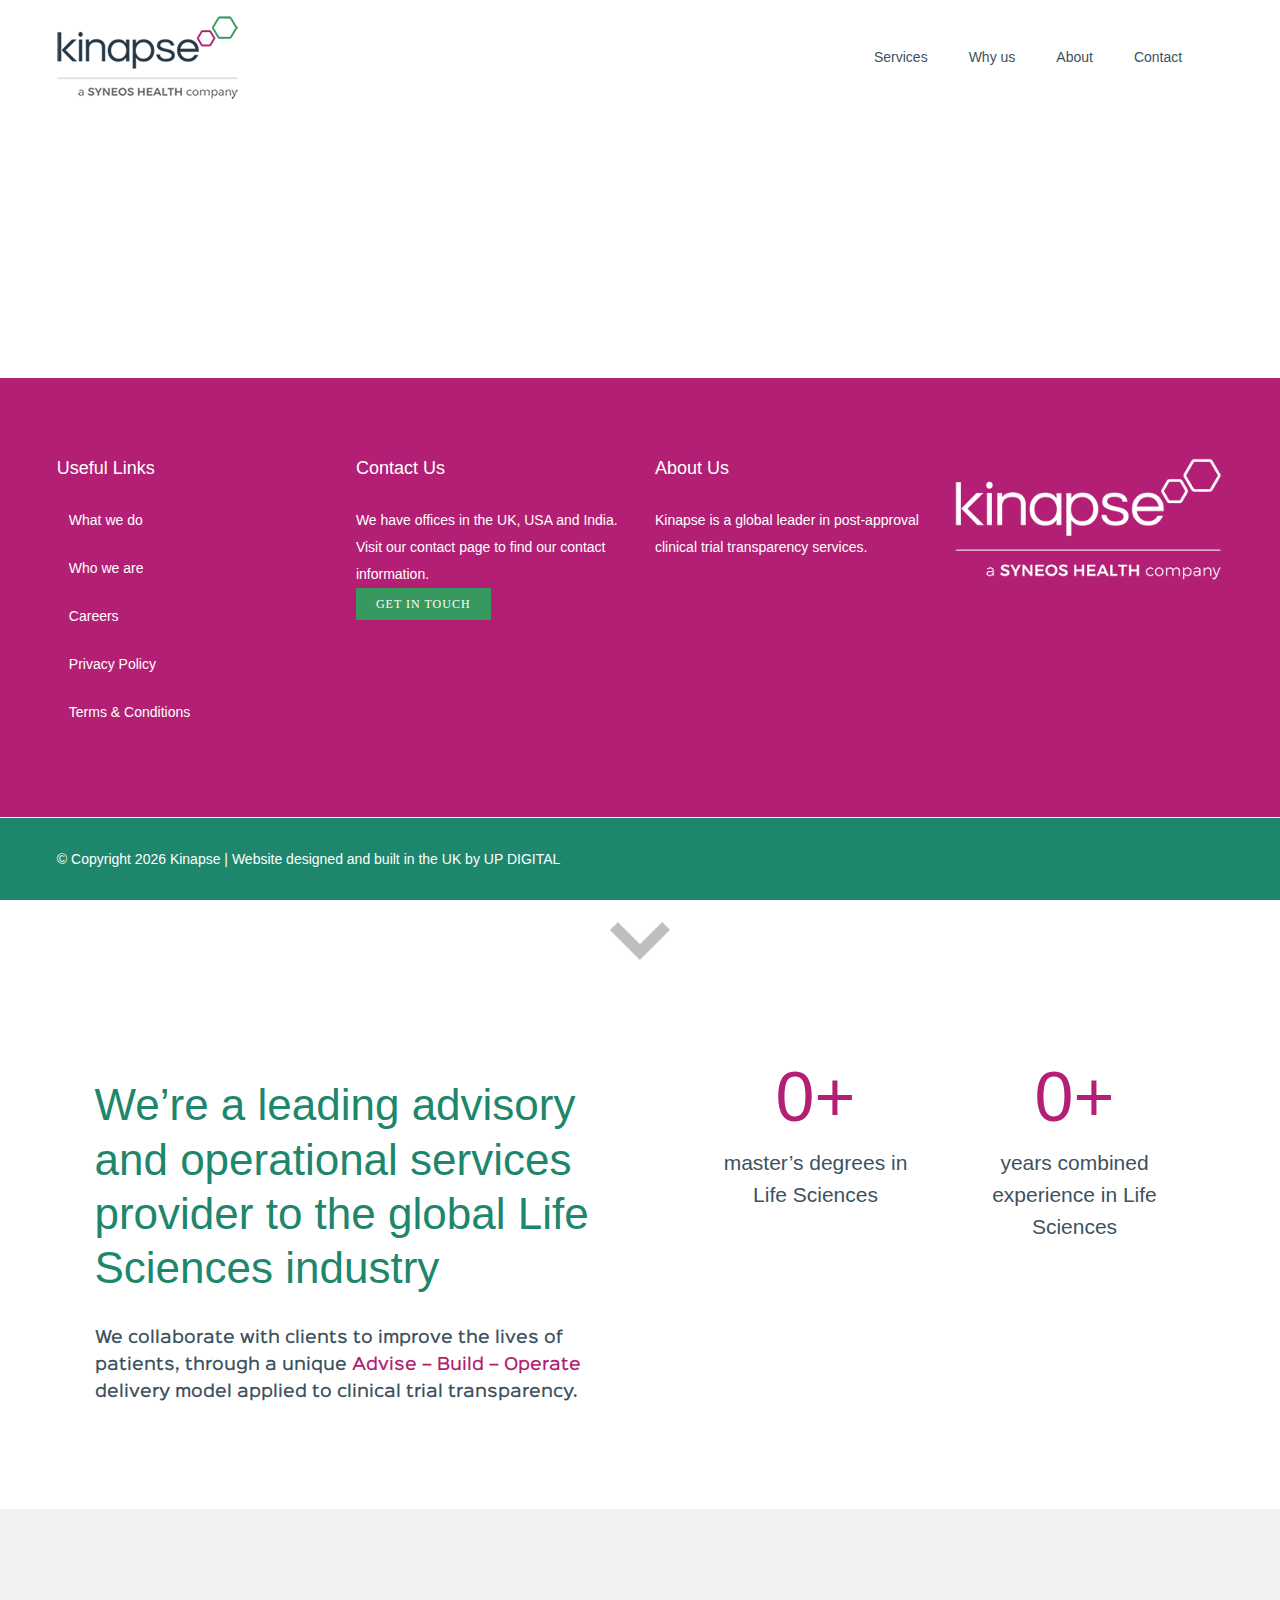
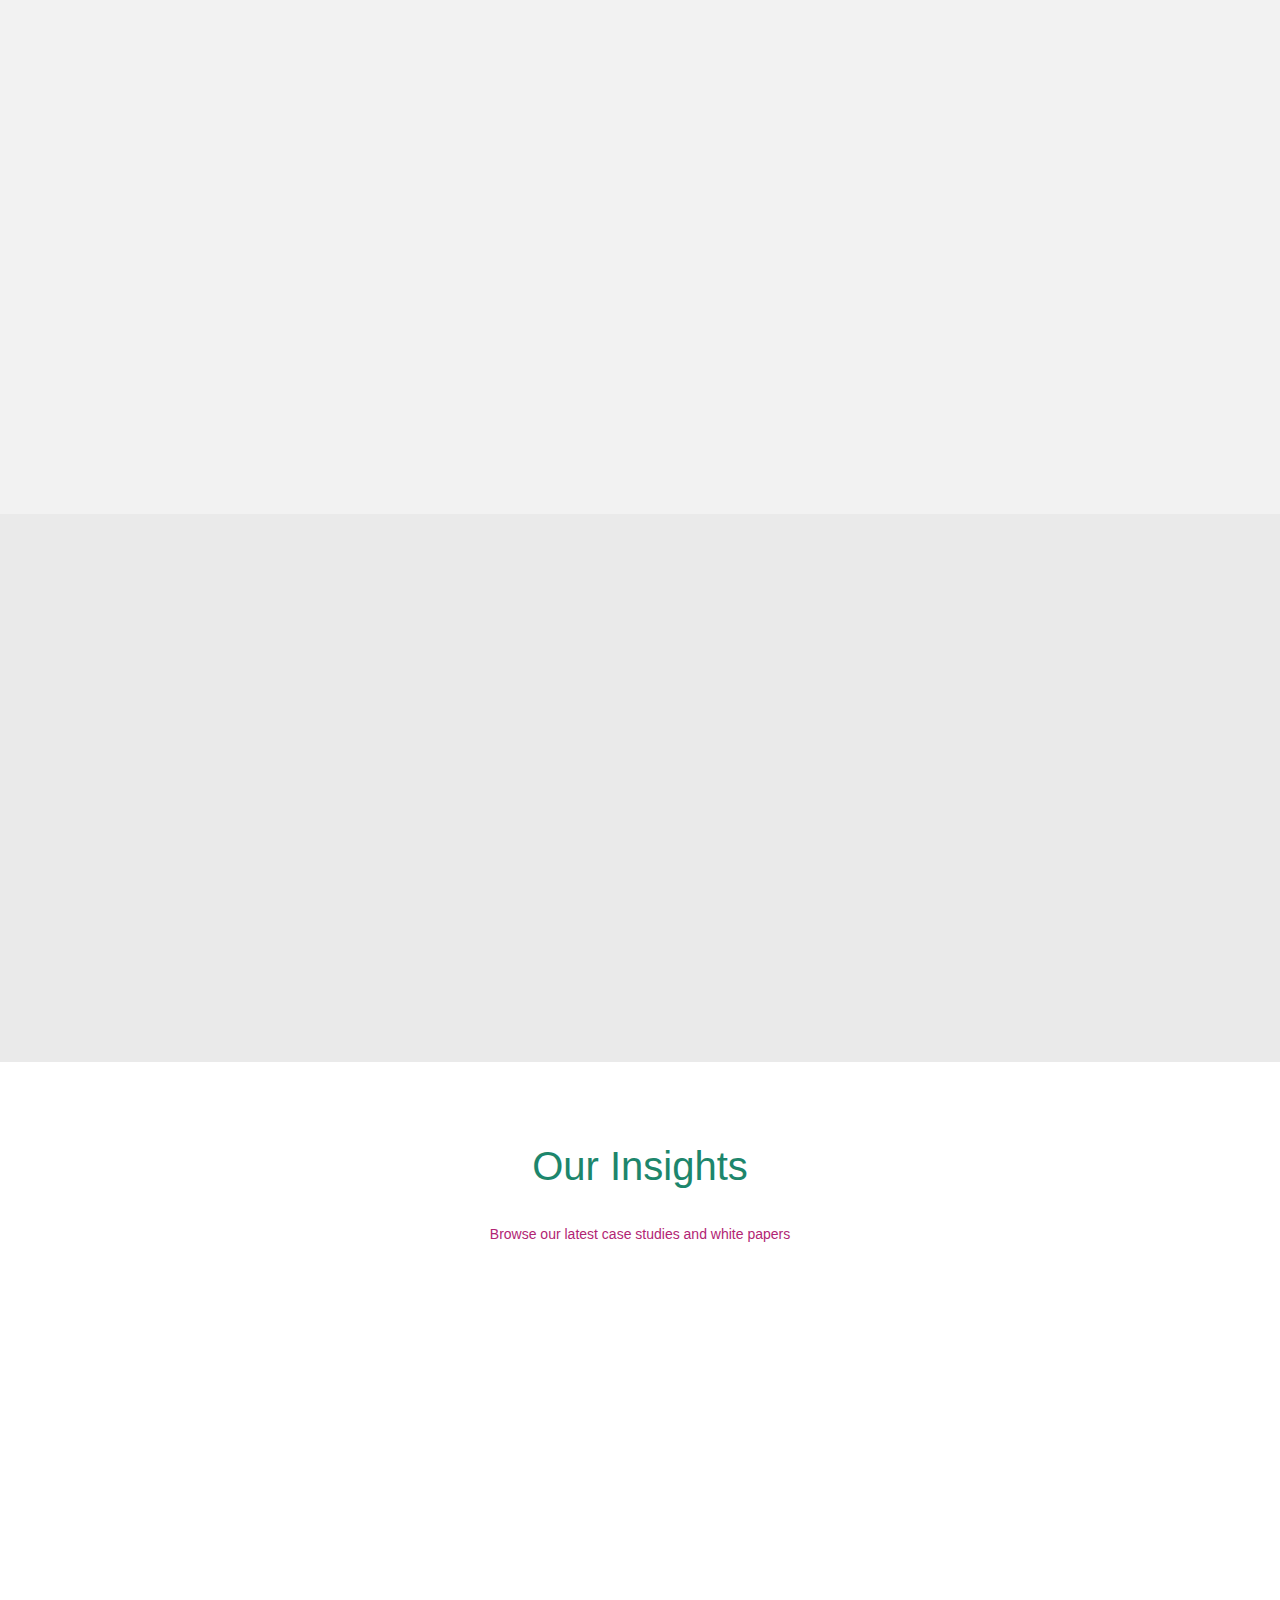
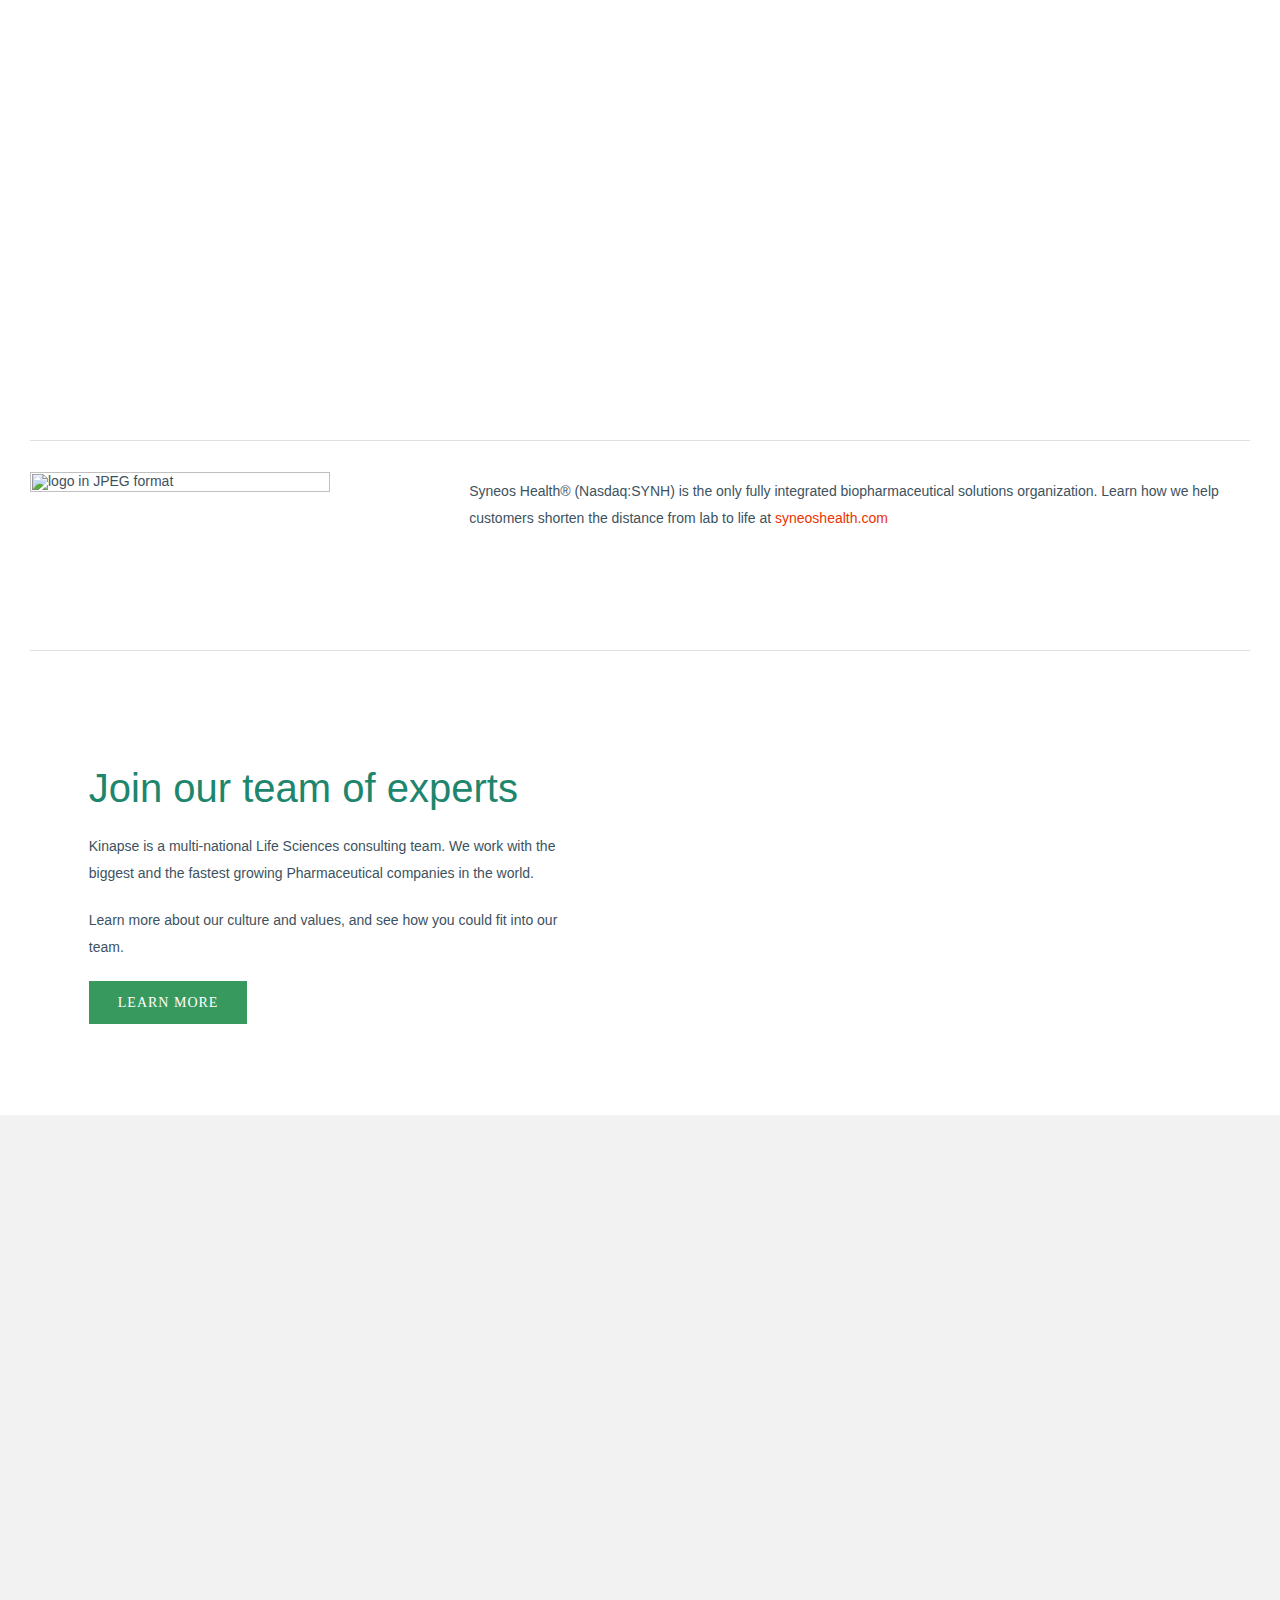
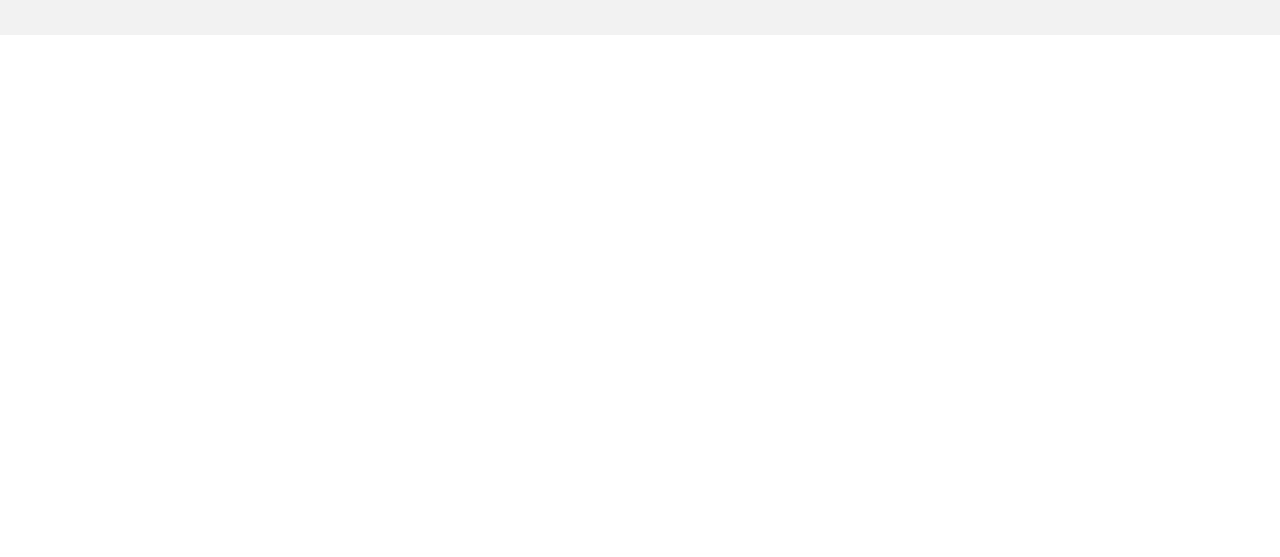
==== index.html @ a4bc6ab9 "save" ====
<!DOCTYPE html>
<html class="avada-html-layout-wide avada-html-header-position-top avada-is-100-percent-template" lang="en-GB" prefix="og: http://ogp.me/ns# fb: http://ogp.me/ns/fb#">

<!-- Mirrored from #/ by HTTrack Website Copier/3.x [XR&CO'2014], Mon, 31 Oct 2022 20:10:40 GMT -->
<!-- Added by HTTrack --><meta http-equiv="content-type" content="text/html;charset=UTF-8" /><!-- /Added by HTTrack -->
<head>
	<meta http-equiv="X-UA-Compatible" content="IE=edge" />
	<meta http-equiv="Content-Type" content="text/html; charset=utf-8"/>
	<meta name="viewport" content="width=device-width, initial-scale=1" />
		<script type="text/javascript">function theChampLoadEvent(e){var t=window.onload;if(typeof window.onload!="function"){window.onload=e}else{window.onload=function(){t();e()}}}</script>
		<script type="text/javascript">var theChampDefaultLang = 'en_GB', theChampCloseIconPath = 'wp-content/plugins/super-socializer/images/close.png';</script>
		<script>var theChampSiteUrl = 'index.html', theChampVerified = 0, theChampEmailPopup = 0, heateorSsMoreSharePopupSearchText = 'Search';</script>
			<script> var theChampFBKey = '', theChampFBLang = 'en_GB', theChampFbLikeMycred = 0, theChampSsga = 0, theChampCommentNotification = 0, theChampHeateorFcmRecentComments = 0, theChampFbIosLogin = 0; </script>
						<script type="text/javascript">var theChampFBCommentUrl = 'index.html'; var theChampFBCommentColor = ''; var theChampFBCommentNumPosts = ''; var theChampFBCommentWidth = '100%'; var theChampFBCommentOrderby = ''; var theChampCommentingTabs = "wordpress,facebook,disqus", theChampGpCommentsUrl = 'index.html', theChampDisqusShortname = '', theChampScEnabledTabs = 'wordpress,fb', theChampScLabel = 'Leave a reply', theChampScTabLabels = {"wordpress":"Default Comments (0)","fb":"Facebook Comments","disqus":"Disqus Comments"}, theChampGpCommentsWidth = 0, theChampCommentingId = 'respond'</script>
						<script> var theChampSharingAjaxUrl = 'wp-admin/admin-ajax.html', heateorSsFbMessengerAPI = 'https://www.facebook.com/dialog/send?app_id=595489497242932&amp;display=popup&amp;link=%encoded_post_url%&amp;redirect_uri=%encoded_post_url%',heateorSsWhatsappShareAPI = 'web', heateorSsUrlCountFetched = [], heateorSsSharesText = 'Shares', heateorSsShareText = 'Share', theChampPluginIconPath = 'wp-content/plugins/super-socializer/images/logo.png', theChampSaveSharesLocally = 0, theChampHorizontalSharingCountEnable = 0, theChampVerticalSharingCountEnable = 0, theChampSharingOffset = -10, theChampCounterOffset = -10, theChampMobileStickySharingEnabled = 0, heateorSsCopyLinkMessage = "Link copied.";
		var heateorSsHorSharingShortUrl = "index.html";var heateorSsVerticalSharingShortUrl = "index.html";		</script>
			<style type="text/css">
						.the_champ_button_instagram span.the_champ_svg,a.the_champ_instagram span.the_champ_svg{background:radial-gradient(circle at 30% 107%,#fdf497 0,#fdf497 5%,#fd5949 45%,#d6249f 60%,#285aeb 90%)}
					.the_champ_horizontal_sharing .the_champ_svg,.heateor_ss_standard_follow_icons_container .the_champ_svg{
					background-color:#1D866C!important;background:#1D866C!important;
					color: #FFF;
				border-width: 0px;
		border-style: solid;
		border-color: transparent;
	}
		.the_champ_horizontal_sharing span.the_champ_svg:hover,.heateor_ss_standard_follow_icons_container span.the_champ_svg:hover{
				border-color: transparent;
	}
		.the_champ_vertical_sharing span.the_champ_svg,.heateor_ss_floating_follow_icons_container span.the_champ_svg{
					color: #fff;
				border-width: 0px;
		border-style: solid;
		border-color: transparent;
	}
		.the_champ_vertical_sharing span.the_champ_svg:hover,.heateor_ss_floating_follow_icons_container span.the_champ_svg:hover{
						border-color: transparent;
		}
	@media screen and (max-width:783px){.the_champ_vertical_sharing{display:none!important}}</style>
	<meta name='robots' content='index, follow, max-image-preview:large, max-snippet:-1, max-video-preview:-1' />

	<!-- This site is optimized with the Yoast SEO plugin v19.9 - https://yoast.com/wordpress/plugins/seo/ -->
	<title>Kinapse | Life sciences consulting, capability building and operational services</title>
	<meta name="description" content="We advise, build and operate for the largest and fastest-growing Pharmaceutical organisations in the world. We&#039;re dedicated to Life Sciences consulting." />
	<link rel="canonical" href="index.html" />
	<meta property="og:locale" content="en_GB" />
	<meta property="og:type" content="website" />
	<meta property="og:title" content="Kinapse | Life sciences consulting, capability building and operational services" />
	<meta property="og:description" content="We advise, build and operate for the largest and fastest-growing Pharmaceutical organisations in the world. We&#039;re dedicated to Life Sciences consulting." />
	<meta property="og:url" content="./" />
	<meta property="og:site_name" content="Kinapse website" />
	<meta property="article:modified_time" content="2021-06-15T11:49:43+00:00" />
	<meta name="twitter:card" content="summary_large_image" />
	<meta name="twitter:label1" content="Estimated reading time" />
	<meta name="twitter:data1" content="24 minutes" />
	<script type="application/ld+json" class="yoast-schema-graph">{"@context":"https://schema.org","@graph":[{"@type":"WebPage","@id":"./","url":"./","name":"Kinapse | Life sciences consulting, capability building and operational services","isPartOf":{"@id":"./#website"},"datePublished":"2015-12-14T04:09:47+00:00","dateModified":"2021-06-15T11:49:43+00:00","description":"We advise, build and operate for the largest and fastest-growing Pharmaceutical organisations in the world. We're dedicated to Life Sciences consulting.","breadcrumb":{"@id":"./#breadcrumb"},"inLanguage":"en-GB","potentialAction":[{"@type":"ReadAction","target":["./"]}]},{"@type":"BreadcrumbList","@id":"./#breadcrumb","itemListElement":[{"@type":"ListItem","position":1,"name":"Home"}]},{"@type":"WebSite","@id":"./#website","url":"./","name":"Kinapse website","description":"Kinapse website","potentialAction":[{"@type":"SearchAction","target":{"@type":"EntryPoint","urlTemplate":"./?s={search_term_string}"},"query-input":"required name=search_term_string"}],"inLanguage":"en-GB"}]}</script>
	<!-- / Yoast SEO plugin. -->


<link rel='dns-prefetch' href='http://s.w.org/' />
<link rel="alternate" type="application/rss+xml" title="Kinapse website &raquo; Feed" href="feed/index.html" />
<link rel="alternate" type="application/rss+xml" title="Kinapse website &raquo; Comments Feed" href="comments/feed/index.html" />
					<link rel="shortcut icon" href="wp-content/uploads/2018/01/kinapse_fav.png" type="image/x-icon" />
		
					<!-- For iPhone -->
			<link rel="apple-touch-icon" href="wp-content/uploads/2017/08/kinapse-iphone-icon.jpg">
		
					<!-- For iPhone Retina display -->
			<link rel="apple-touch-icon" sizes="180x180" href="wp-content/uploads/2017/08/kinapse-iphone-ret-icon.jpg">
		
					<!-- For iPad -->
			<link rel="apple-touch-icon" sizes="152x152" href="wp-content/uploads/2017/08/kinapse-ipad-icon.jpg">
		
					<!-- For iPad Retina display -->
			<link rel="apple-touch-icon" sizes="167x167" href="wp-content/uploads/2017/08/kinapse-ipad-ret-icon.jpg">
		
		
		<meta property="og:title" content="Home Page_Kinapse"/>
		<meta property="og:type" content="article"/>
		<meta property="og:url" content="./"/>
		<meta property="og:site_name" content="Kinapse website"/>
		<meta property="og:description" content="We&#039;re a leading advisory and operational services provider to the global Life Sciences industry We collaborate with clients to improve the lives of patients, through a unique Advise - Build - Operate delivery model applied to clinical trial transparency.  master&#039;s degrees in Life Sciences years combined"/>

									<meta property="og:image" content="./wp-content/uploads/2018/08/Kinapse_logo_181.png"/>
									<!-- This site uses the Google Analytics by MonsterInsights plugin v8.9.1 - Using Analytics tracking - https://www.monsterinsights.com/ -->
							<script
				src="http://www.googletagmanager.com/gtag/js?id=UA-58419963-2"  data-cfasync="false" data-wpfc-render="false" type="text/javascript" async></script>
			<script data-cfasync="false" data-wpfc-render="false" type="text/javascript">
				var mi_version = '8.9.1';
				var mi_track_user = true;
				var mi_no_track_reason = '';
				
								var disableStrs = [
															'ga-disable-UA-58419963-2',
									];

				/* Function to detect opted out users */
				function __gtagTrackerIsOptedOut() {
					for (var index = 0; index < disableStrs.length; index++) {
						if (document.cookie.indexOf(disableStrs[index] + '=true') > -1) {
							return true;
						}
					}

					return false;
				}

				/* Disable tracking if the opt-out cookie exists. */
				if (__gtagTrackerIsOptedOut()) {
					for (var index = 0; index < disableStrs.length; index++) {
						window[disableStrs[index]] = true;
					}
				}

				/* Opt-out function */
				function __gtagTrackerOptout() {
					for (var index = 0; index < disableStrs.length; index++) {
						document.cookie = disableStrs[index] + '=true; expires=Thu, 31 Dec 2099 23:59:59 UTC; path=/';
						window[disableStrs[index]] = true;
					}
				}

				if ('undefined' === typeof gaOptout) {
					function gaOptout() {
						__gtagTrackerOptout();
					}
				}
								window.dataLayer = window.dataLayer || [];

				window.MonsterInsightsDualTracker = {
					helpers: {},
					trackers: {},
				};
				if (mi_track_user) {
					function __gtagDataLayer() {
						dataLayer.push(arguments);
					}

					function __gtagTracker(type, name, parameters) {
						if (!parameters) {
							parameters = {};
						}

						if (parameters.send_to) {
							__gtagDataLayer.apply(null, arguments);
							return;
						}

						if (type === 'event') {
							
														parameters.send_to = monsterinsights_frontend.ua;
							__gtagDataLayer(type, name, parameters);
													} else {
							__gtagDataLayer.apply(null, arguments);
						}
					}

					__gtagTracker('js', new Date());
					__gtagTracker('set', {
						'developer_id.dZGIzZG': true,
											});
															__gtagTracker('config', 'UA-58419963-2', {"forceSSL":"true"} );
										window.gtag = __gtagTracker;										(function () {
						/* https://developers.google.com/analytics/devguides/collection/analyticsjs/ */
						/* ga and __gaTracker compatibility shim. */
						var noopfn = function () {
							return null;
						};
						var newtracker = function () {
							return new Tracker();
						};
						var Tracker = function () {
							return null;
						};
						var p = Tracker.prototype;
						p.get = noopfn;
						p.set = noopfn;
						p.send = function () {
							var args = Array.prototype.slice.call(arguments);
							args.unshift('send');
							__gaTracker.apply(null, args);
						};
						var __gaTracker = function () {
							var len = arguments.length;
							if (len === 0) {
								return;
							}
							var f = arguments[len - 1];
							if (typeof f !== 'object' || f === null || typeof f.hitCallback !== 'function') {
								if ('send' === arguments[0]) {
									var hitConverted, hitObject = false, action;
									if ('event' === arguments[1]) {
										if ('undefined' !== typeof arguments[3]) {
											hitObject = {
												'eventAction': arguments[3],
												'eventCategory': arguments[2],
												'eventLabel': arguments[4],
												'value': arguments[5] ? arguments[5] : 1,
											}
										}
									}
									if ('pageview' === arguments[1]) {
										if ('undefined' !== typeof arguments[2]) {
											hitObject = {
												'eventAction': 'page_view',
												'page_path': arguments[2],
											}
										}
									}
									if (typeof arguments[2] === 'object') {
										hitObject = arguments[2];
									}
									if (typeof arguments[5] === 'object') {
										Object.assign(hitObject, arguments[5]);
									}
									if ('undefined' !== typeof arguments[1].hitType) {
										hitObject = arguments[1];
										if ('pageview' === hitObject.hitType) {
											hitObject.eventAction = 'page_view';
										}
									}
									if (hitObject) {
										action = 'timing' === arguments[1].hitType ? 'timing_complete' : hitObject.eventAction;
										hitConverted = mapArgs(hitObject);
										__gtagTracker('event', action, hitConverted);
									}
								}
								return;
							}

							function mapArgs(args) {
								var arg, hit = {};
								var gaMap = {
									'eventCategory': 'event_category',
									'eventAction': 'event_action',
									'eventLabel': 'event_label',
									'eventValue': 'event_value',
									'nonInteraction': 'non_interaction',
									'timingCategory': 'event_category',
									'timingVar': 'name',
									'timingValue': 'value',
									'timingLabel': 'event_label',
									'page': 'page_path',
									'location': 'page_location',
									'title': 'page_title',
								};
								for (arg in args) {
																		if (!(!args.hasOwnProperty(arg) || !gaMap.hasOwnProperty(arg))) {
										hit[gaMap[arg]] = args[arg];
									} else {
										hit[arg] = args[arg];
									}
								}
								return hit;
							}

							try {
								f.hitCallback();
							} catch (ex) {
							}
						};
						__gaTracker.create = newtracker;
						__gaTracker.getByName = newtracker;
						__gaTracker.getAll = function () {
							return [];
						};
						__gaTracker.remove = noopfn;
						__gaTracker.loaded = true;
						window['__gaTracker'] = __gaTracker;
					})();
									} else {
										console.log("");
					(function () {
						function __gtagTracker() {
							return null;
						}

						window['__gtagTracker'] = __gtagTracker;
						window['gtag'] = __gtagTracker;
					})();
									}
			</script>
				<!-- / Google Analytics by MonsterInsights -->
		<script type="text/javascript">
window._wpemojiSettings = {"baseUrl":"https:\/\/s.w.org\/images\/core\/emoji\/14.0.0\/72x72\/","ext":".png","svgUrl":"https:\/\/s.w.org\/images\/core\/emoji\/14.0.0\/svg\/","svgExt":".svg","source":{"concatemoji":"https:\/\/#\/wp-includes\/js\/wp-emoji-release.min.js?ver=6.0.3"}};
/*! This file is auto-generated */
!function(e,a,t){var n,r,o,i=a.createElement("canvas"),p=i.getContext&&i.getContext("2d");function s(e,t){var a=String.fromCharCode,e=(p.clearRect(0,0,i.width,i.height),p.fillText(a.apply(this,e),0,0),i.toDataURL());return p.clearRect(0,0,i.width,i.height),p.fillText(a.apply(this,t),0,0),e===i.toDataURL()}function c(e){var t=a.createElement("script");t.src=e,t.defer=t.type="text/javascript",a.getElementsByTagName("head")[0].appendChild(t)}for(o=Array("flag","emoji"),t.supports={everything:!0,everythingExceptFlag:!0},r=0;r<o.length;r++)t.supports[o[r]]=function(e){if(!p||!p.fillText)return!1;switch(p.textBaseline="top",p.font="600 32px Arial",e){case"flag":return s([127987,65039,8205,9895,65039],[127987,65039,8203,9895,65039])?!1:!s([55356,56826,55356,56819],[55356,56826,8203,55356,56819])&&!s([55356,57332,56128,56423,56128,56418,56128,56421,56128,56430,56128,56423,56128,56447],[55356,57332,8203,56128,56423,8203,56128,56418,8203,56128,56421,8203,56128,56430,8203,56128,56423,8203,56128,56447]);case"emoji":return!s([129777,127995,8205,129778,127999],[129777,127995,8203,129778,127999])}return!1}(o[r]),t.supports.everything=t.supports.everything&&t.supports[o[r]],"flag"!==o[r]&&(t.supports.everythingExceptFlag=t.supports.everythingExceptFlag&&t.supports[o[r]]);t.supports.everythingExceptFlag=t.supports.everythingExceptFlag&&!t.supports.flag,t.DOMReady=!1,t.readyCallback=function(){t.DOMReady=!0},t.supports.everything||(n=function(){t.readyCallback()},a.addEventListener?(a.addEventListener("DOMContentLoaded",n,!1),e.addEventListener("load",n,!1)):(e.attachEvent("onload",n),a.attachEvent("onreadystatechange",function(){"complete"===a.readyState&&t.readyCallback()})),(e=t.source||{}).concatemoji?c(e.concatemoji):e.wpemoji&&e.twemoji&&(c(e.twemoji),c(e.wpemoji)))}(window,document,window._wpemojiSettings);
</script>
<style type="text/css">
img.wp-smiley,
img.emoji {
	display: inline !important;
	border: none !important;
	box-shadow: none !important;
	height: 1em !important;
	width: 1em !important;
	margin: 0 0.07em !important;
	vertical-align: -0.1em !important;
	background: none !important;
	padding: 0 !important;
}
</style>
	<style id='metaphorcreations-ditty-style-inline-css' type='text/css'>


</style>
<style id='global-styles-inline-css' type='text/css'>
body{--wp--preset--color--black: #000000;--wp--preset--color--cyan-bluish-gray: #abb8c3;--wp--preset--color--white: #ffffff;--wp--preset--color--pale-pink: #f78da7;--wp--preset--color--vivid-red: #cf2e2e;--wp--preset--color--luminous-vivid-orange: #ff6900;--wp--preset--color--luminous-vivid-amber: #fcb900;--wp--preset--color--light-green-cyan: #7bdcb5;--wp--preset--color--vivid-green-cyan: #00d084;--wp--preset--color--pale-cyan-blue: #8ed1fc;--wp--preset--color--vivid-cyan-blue: #0693e3;--wp--preset--color--vivid-purple: #9b51e0;--wp--preset--gradient--vivid-cyan-blue-to-vivid-purple: linear-gradient(135deg,rgba(6,147,227,1) 0%,rgb(155,81,224) 100%);--wp--preset--gradient--light-green-cyan-to-vivid-green-cyan: linear-gradient(135deg,rgb(122,220,180) 0%,rgb(0,208,130) 100%);--wp--preset--gradient--luminous-vivid-amber-to-luminous-vivid-orange: linear-gradient(135deg,rgba(252,185,0,1) 0%,rgba(255,105,0,1) 100%);--wp--preset--gradient--luminous-vivid-orange-to-vivid-red: linear-gradient(135deg,rgba(255,105,0,1) 0%,rgb(207,46,46) 100%);--wp--preset--gradient--very-light-gray-to-cyan-bluish-gray: linear-gradient(135deg,rgb(238,238,238) 0%,rgb(169,184,195) 100%);--wp--preset--gradient--cool-to-warm-spectrum: linear-gradient(135deg,rgb(74,234,220) 0%,rgb(151,120,209) 20%,rgb(207,42,186) 40%,rgb(238,44,130) 60%,rgb(251,105,98) 80%,rgb(254,248,76) 100%);--wp--preset--gradient--blush-light-purple: linear-gradient(135deg,rgb(255,206,236) 0%,rgb(152,150,240) 100%);--wp--preset--gradient--blush-bordeaux: linear-gradient(135deg,rgb(254,205,165) 0%,rgb(254,45,45) 50%,rgb(107,0,62) 100%);--wp--preset--gradient--luminous-dusk: linear-gradient(135deg,rgb(255,203,112) 0%,rgb(199,81,192) 50%,rgb(65,88,208) 100%);--wp--preset--gradient--pale-ocean: linear-gradient(135deg,rgb(255,245,203) 0%,rgb(182,227,212) 50%,rgb(51,167,181) 100%);--wp--preset--gradient--electric-grass: linear-gradient(135deg,rgb(202,248,128) 0%,rgb(113,206,126) 100%);--wp--preset--gradient--midnight: linear-gradient(135deg,rgb(2,3,129) 0%,rgb(40,116,252) 100%);--wp--preset--duotone--dark-grayscale: url('#wp-duotone-dark-grayscale');--wp--preset--duotone--grayscale: url('#wp-duotone-grayscale');--wp--preset--duotone--purple-yellow: url('#wp-duotone-purple-yellow');--wp--preset--duotone--blue-red: url('#wp-duotone-blue-red');--wp--preset--duotone--midnight: url('#wp-duotone-midnight');--wp--preset--duotone--magenta-yellow: url('#wp-duotone-magenta-yellow');--wp--preset--duotone--purple-green: url('#wp-duotone-purple-green');--wp--preset--duotone--blue-orange: url('#wp-duotone-blue-orange');--wp--preset--font-size--small: 10.5px;--wp--preset--font-size--medium: 20px;--wp--preset--font-size--large: 21px;--wp--preset--font-size--x-large: 42px;--wp--preset--font-size--normal: 14px;--wp--preset--font-size--xlarge: 28px;--wp--preset--font-size--huge: 42px;}.has-black-color{color: var(--wp--preset--color--black) !important;}.has-cyan-bluish-gray-color{color: var(--wp--preset--color--cyan-bluish-gray) !important;}.has-white-color{color: var(--wp--preset--color--white) !important;}.has-pale-pink-color{color: var(--wp--preset--color--pale-pink) !important;}.has-vivid-red-color{color: var(--wp--preset--color--vivid-red) !important;}.has-luminous-vivid-orange-color{color: var(--wp--preset--color--luminous-vivid-orange) !important;}.has-luminous-vivid-amber-color{color: var(--wp--preset--color--luminous-vivid-amber) !important;}.has-light-green-cyan-color{color: var(--wp--preset--color--light-green-cyan) !important;}.has-vivid-green-cyan-color{color: var(--wp--preset--color--vivid-green-cyan) !important;}.has-pale-cyan-blue-color{color: var(--wp--preset--color--pale-cyan-blue) !important;}.has-vivid-cyan-blue-color{color: var(--wp--preset--color--vivid-cyan-blue) !important;}.has-vivid-purple-color{color: var(--wp--preset--color--vivid-purple) !important;}.has-black-background-color{background-color: var(--wp--preset--color--black) !important;}.has-cyan-bluish-gray-background-color{background-color: var(--wp--preset--color--cyan-bluish-gray) !important;}.has-white-background-color{background-color: var(--wp--preset--color--white) !important;}.has-pale-pink-background-color{background-color: var(--wp--preset--color--pale-pink) !important;}.has-vivid-red-background-color{background-color: var(--wp--preset--color--vivid-red) !important;}.has-luminous-vivid-orange-background-color{background-color: var(--wp--preset--color--luminous-vivid-orange) !important;}.has-luminous-vivid-amber-background-color{background-color: var(--wp--preset--color--luminous-vivid-amber) !important;}.has-light-green-cyan-background-color{background-color: var(--wp--preset--color--light-green-cyan) !important;}.has-vivid-green-cyan-background-color{background-color: var(--wp--preset--color--vivid-green-cyan) !important;}.has-pale-cyan-blue-background-color{background-color: var(--wp--preset--color--pale-cyan-blue) !important;}.has-vivid-cyan-blue-background-color{background-color: var(--wp--preset--color--vivid-cyan-blue) !important;}.has-vivid-purple-background-color{background-color: var(--wp--preset--color--vivid-purple) !important;}.has-black-border-color{border-color: var(--wp--preset--color--black) !important;}.has-cyan-bluish-gray-border-color{border-color: var(--wp--preset--color--cyan-bluish-gray) !important;}.has-white-border-color{border-color: var(--wp--preset--color--white) !important;}.has-pale-pink-border-color{border-color: var(--wp--preset--color--pale-pink) !important;}.has-vivid-red-border-color{border-color: var(--wp--preset--color--vivid-red) !important;}.has-luminous-vivid-orange-border-color{border-color: var(--wp--preset--color--luminous-vivid-orange) !important;}.has-luminous-vivid-amber-border-color{border-color: var(--wp--preset--color--luminous-vivid-amber) !important;}.has-light-green-cyan-border-color{border-color: var(--wp--preset--color--light-green-cyan) !important;}.has-vivid-green-cyan-border-color{border-color: var(--wp--preset--color--vivid-green-cyan) !important;}.has-pale-cyan-blue-border-color{border-color: var(--wp--preset--color--pale-cyan-blue) !important;}.has-vivid-cyan-blue-border-color{border-color: var(--wp--preset--color--vivid-cyan-blue) !important;}.has-vivid-purple-border-color{border-color: var(--wp--preset--color--vivid-purple) !important;}.has-vivid-cyan-blue-to-vivid-purple-gradient-background{background: var(--wp--preset--gradient--vivid-cyan-blue-to-vivid-purple) !important;}.has-light-green-cyan-to-vivid-green-cyan-gradient-background{background: var(--wp--preset--gradient--light-green-cyan-to-vivid-green-cyan) !important;}.has-luminous-vivid-amber-to-luminous-vivid-orange-gradient-background{background: var(--wp--preset--gradient--luminous-vivid-amber-to-luminous-vivid-orange) !important;}.has-luminous-vivid-orange-to-vivid-red-gradient-background{background: var(--wp--preset--gradient--luminous-vivid-orange-to-vivid-red) !important;}.has-very-light-gray-to-cyan-bluish-gray-gradient-background{background: var(--wp--preset--gradient--very-light-gray-to-cyan-bluish-gray) !important;}.has-cool-to-warm-spectrum-gradient-background{background: var(--wp--preset--gradient--cool-to-warm-spectrum) !important;}.has-blush-light-purple-gradient-background{background: var(--wp--preset--gradient--blush-light-purple) !important;}.has-blush-bordeaux-gradient-background{background: var(--wp--preset--gradient--blush-bordeaux) !important;}.has-luminous-dusk-gradient-background{background: var(--wp--preset--gradient--luminous-dusk) !important;}.has-pale-ocean-gradient-background{background: var(--wp--preset--gradient--pale-ocean) !important;}.has-electric-grass-gradient-background{background: var(--wp--preset--gradient--electric-grass) !important;}.has-midnight-gradient-background{background: var(--wp--preset--gradient--midnight) !important;}.has-small-font-size{font-size: var(--wp--preset--font-size--small) !important;}.has-medium-font-size{font-size: var(--wp--preset--font-size--medium) !important;}.has-large-font-size{font-size: var(--wp--preset--font-size--large) !important;}.has-x-large-font-size{font-size: var(--wp--preset--font-size--x-large) !important;}
</style>
<link rel='stylesheet' id='cats-advanced-search-form-builder-css'  href='wp-content/plugins/advanced-search-form-builder/public/css/cats-advanced-search-form-builder-publicd789.css?ver=1666872275' type='text/css' media='all' />
<link rel='stylesheet' id='cats-advanced-search-form-builder_css_select2-css'  href='wp-content/plugins/advanced-search-form-builder/public/assets/vendors/select2/select2.mind789.css?ver=1666872275' type='text/css' media='all' />
<link rel='stylesheet' id='cats-advanced-search-form-builder_app-css'  href='wp-content/plugins/advanced-search-form-builder/public/assets/css/appd789.css?ver=1666872275' type='text/css' media='all' />
<link rel='stylesheet' id='ditty-news-ticker-font-css'  href='wp-content/plugins/ditty-news-ticker/legacy/inc/static/libs/fontastic/styles1061.css?ver=3.0.29' type='text/css' media='all' />
<link rel='stylesheet' id='ditty-news-ticker-css'  href='wp-content/plugins/ditty-news-ticker/legacy/inc/static/css/style1061.css?ver=3.0.29' type='text/css' media='all' />
<link rel='stylesheet' id='ditty-css'  href='wp-content/plugins/ditty-news-ticker/includes/css/ditty1061.css?ver=3.0.29' type='text/css' media='all' />
<link rel='stylesheet' id='ditty-fontawesome-css'  href='wp-content/plugins/ditty-news-ticker/includes/libs/fontawesome-6.2.0/css/all10df.css?ver=6.2.0' type='text/css' media='' />
<link rel='stylesheet' id='super-rss-reader-css'  href='wp-content/plugins/super-rss-reader/public/css/style.minef15.css?ver=4.8' type='text/css' media='all' />
<!--[if IE]>
<link rel='stylesheet' id='avada-IE-css'  href='./wp-content/themes/Avada/assets/css/dynamic/ie.min.css?ver=7.3' type='text/css' media='all' />
<style id='avada-IE-inline-css' type='text/css'>
.avada-select-parent .select-arrow{background-color:rgba(255,255,255,0)}
.select-arrow{background-color:rgba(255,255,255,0)}
</style>
<![endif]-->
<link rel='stylesheet' id='the_champ_frontend_css-css'  href='wp-content/plugins/super-socializer/css/front9e02.css?ver=7.13.41' type='text/css' media='all' />
<link rel='stylesheet' id='ditty-rss-ticker-css'  href='wp-content/plugins/ditty-rss-ticker/legacy/assets/css/style5b75.css?ver=3.0.2' type='text/css' media='all' />
<link rel='stylesheet' id='service-category-css-css'  href='wp-content/plugins/service-category/css/service-category1eb7.css?ver=6.0.3' type='text/css' media='all' />
<link rel='stylesheet' id='fusion-dynamic-css-css'  href='wp-content/uploads/fusion-styles/8074d7245a94580af3e4915201b745e8.min6de8.css?ver=3.3' type='text/css' media='all' />
<script type='text/javascript' src='wp-content/plugins/google-analytics-for-wordpress/assets/js/frontend-gtag.min8b03.js?ver=8.9.1' id='monsterinsights-frontend-script-js'></script>
<script data-cfasync="false" data-wpfc-render="false" type="text/javascript" id='monsterinsights-frontend-script-js-extra'>/* <![CDATA[ */
var monsterinsights_frontend = {"js_events_tracking":"true","download_extensions":"doc,pdf,ppt,zip,xls,docx,pptx,xlsx","inbound_paths":"[]","home_url":"https:\/\/#","hash_tracking":"false","ua":"UA-58419963-2","v4_id":""};/* ]]> */
</script>
<script type='text/javascript' src='wp-includes/js/jquery/jquery.minaf6c.js?ver=3.6.0' id='jquery-core-js'></script>
<script type='text/javascript' src='wp-includes/js/jquery/jquery-migrate.mind617.js?ver=3.3.2' id='jquery-migrate-js'></script>
<script type='text/javascript' src='wp-content/plugins/advanced-search-form-builder/public/js/cats-advanced-search-form-builder-publicd789.js?ver=1666872275' id='cats-advanced-search-form-builder-js'></script>
<script type='text/javascript' src='wp-content/plugins/advanced-search-form-builder/public/assets/vendors/select2/select2.mind789.js?ver=1666872275' id='cats-advanced-search-form-builder_js_select2-js'></script>
<script type='text/javascript' src='wp-content/plugins/advanced-search-form-builder/public/assets/vendors/jquery-ui/jquery-ui.mind789.js?ver=1666872275' id='cats-advanced-search-form-builder_js_jquery_ui-js'></script>
<script type='text/javascript' src='wp-content/plugins/advanced-search-form-builder/public/assets/js/appd789.js?ver=1666872275' id='cats-advanced-search-form-builder_js_app-js'></script>
<script type='text/javascript' src='wp-content/plugins/super-rss-reader/public/js/jquery.easy-ticker.minef15.js?ver=4.8' id='jquery-easy-ticker-js'></script>
<script type='text/javascript' src='wp-content/plugins/super-rss-reader/public/js/script.minef15.js?ver=4.8' id='super-rss-reader-js'></script>
<script type='text/javascript' src='wp-content/plugins/super-socializer/js/front/social_login/general9e02.js?ver=7.13.41' id='the_champ_ss_general_scripts-js'></script>
<script type='text/javascript' src='wp-content/plugins/super-socializer/js/front/facebook/sdk9e02.js?ver=7.13.41' id='the_champ_fb_sdk-js'></script>
<script type='text/javascript' src='wp-content/plugins/super-socializer/js/front/facebook/commenting9e02.js?ver=7.13.41' id='the_champ_fb_commenting-js'></script>
<script type='text/javascript' src='wp-content/plugins/super-socializer/js/front/sharing/sharing9e02.js?ver=7.13.41' id='the_champ_share_counts-js'></script>
<link rel="https://api.w.org/" href="wp-json/index.html" /><link rel="alternate" type="application/json" href="wp-json/wp/v2/pages/92.json" /><link rel="EditURI" type="application/rsd+xml" title="RSD" href="xmlrpc0db0.html?rsd" />
<link rel="wlwmanifest" type="application/wlwmanifest+xml" href="wp-includes/wlwmanifest.xml" /> 
<meta name="generator" content="WordPress 6.0.3" />
<link rel='shortlink' href='index.html' />
<link rel="alternate" type="application/json+oembed" href="wp-json/oembed/1.0/embedd8ff.json?url=https%3A%2F%2F#%2F" />
<link rel="alternate" type="text/xml+oembed" href="wp-json/oembed/1.0/embed7987?url=https%3A%2F%2F#%2F&amp;format=xml" />
<script>var asfbGlobal = {"endpoint":{"search":"https:\/\/#\/wp-json\/asfb\/v1\/search?","suggestion":"https:\/\/#\/wp-json\/asfb\/v1\/suggestion?"}}</script><script> var asfbMap = {};</script><style></style><style type="text/css">
.feedzy-rss-link-icon:after {
	content: url("wp-content/plugins/feedzy-rss-feeds/img/external-link.png");
	margin-left: 3px;
}
</style>
		<meta name="google-site-verification" content="PY1UtE35jdtGM_jedtVjJiyGniPoXBmBXBHVQVG8qRU" />
<style> @media screen and (max-width: px){
        }
        .resp-sidebar-wrapper.opened {
            
                left: 0;
                
        }
        body{
         position: relative;
         }
         
        #responsive-sidebar-close {
            display:none;
            position: absolute;
            width: 100%;
            height: 100%;
            z-index: 1000;
        }
         #responsive-sidebar-close.opened {
            display: block;
            cursor: pointer;
        }
        #responsive-sidebar-close.opened {
           background-color: rgba(0,0,0,.49);
            }
            #responsive-sidebar-btn {
                display: none;
                position: fixed;
                
                bottom: 20px;
                right: 20px;
                width: 50px;
                height: 50px;
                z-index: 10000;
                text-align: center;
                border-radius: 100%;
                cursor: pointer;
                border: none;
                box-shadow: 1px 1px 10px 0 #b4b4b4;;
                background-color: #ffffff;              
            }
            @media screen and (max-width: px){
                #responsive-sidebar-btn {
                    display: flex;
                    flex-direction: column;
                    align-items: center;
                    justify-content: center;
                }
                .responsive-sidebar-btn-img{
                    width: 30px;
                }
            
            }</style><style type="text/css" id="css-fb-visibility">@media screen and (max-width: 640px){body:not(.fusion-builder-ui-wireframe) .fusion-no-small-visibility{display:none !important;}body:not(.fusion-builder-ui-wireframe) .sm-text-align-center{text-align:center !important;}body:not(.fusion-builder-ui-wireframe) .sm-text-align-left{text-align:left !important;}body:not(.fusion-builder-ui-wireframe) .sm-text-align-right{text-align:right !important;}body:not(.fusion-builder-ui-wireframe) .sm-mx-auto{margin-left:auto !important;margin-right:auto !important;}body:not(.fusion-builder-ui-wireframe) .sm-ml-auto{margin-left:auto !important;}body:not(.fusion-builder-ui-wireframe) .sm-mr-auto{margin-right:auto !important;}body:not(.fusion-builder-ui-wireframe) .fusion-absolute-position-small{position:absolute;top:auto;width:100%;}}@media screen and (min-width: 641px) and (max-width: 1024px){body:not(.fusion-builder-ui-wireframe) .fusion-no-medium-visibility{display:none !important;}body:not(.fusion-builder-ui-wireframe) .md-text-align-center{text-align:center !important;}body:not(.fusion-builder-ui-wireframe) .md-text-align-left{text-align:left !important;}body:not(.fusion-builder-ui-wireframe) .md-text-align-right{text-align:right !important;}body:not(.fusion-builder-ui-wireframe) .md-mx-auto{margin-left:auto !important;margin-right:auto !important;}body:not(.fusion-builder-ui-wireframe) .md-ml-auto{margin-left:auto !important;}body:not(.fusion-builder-ui-wireframe) .md-mr-auto{margin-right:auto !important;}body:not(.fusion-builder-ui-wireframe) .fusion-absolute-position-medium{position:absolute;top:auto;width:100%;}}@media screen and (min-width: 1025px){body:not(.fusion-builder-ui-wireframe) .fusion-no-large-visibility{display:none !important;}body:not(.fusion-builder-ui-wireframe) .lg-text-align-center{text-align:center !important;}body:not(.fusion-builder-ui-wireframe) .lg-text-align-left{text-align:left !important;}body:not(.fusion-builder-ui-wireframe) .lg-text-align-right{text-align:right !important;}body:not(.fusion-builder-ui-wireframe) .lg-mx-auto{margin-left:auto !important;margin-right:auto !important;}body:not(.fusion-builder-ui-wireframe) .lg-ml-auto{margin-left:auto !important;}body:not(.fusion-builder-ui-wireframe) .lg-mr-auto{margin-right:auto !important;}body:not(.fusion-builder-ui-wireframe) .fusion-absolute-position-large{position:absolute;top:auto;width:100%;}}</style><link rel="icon" href="wp-content/uploads/2017/08/cropped-kinapse-ipad-ret-icon-32x32.jpg" sizes="32x32" />
<link rel="icon" href="wp-content/uploads/2017/08/cropped-kinapse-ipad-ret-icon-192x192.jpg" sizes="192x192" />
<link rel="apple-touch-icon" href="wp-content/uploads/2017/08/cropped-kinapse-ipad-ret-icon-180x180.jpg" />
<meta name="msapplication-TileImage" content="./wp-content/uploads/2017/08/cropped-kinapse-ipad-ret-icon-270x270.jpg" />
		<style type="text/css" id="wp-custom-css">
			.widget-title {
    text-transform: capitalize!important;
}

h2.entry-title.fusion-post-title{
    font-size:18px!important;
    line-height:24px!important;

}

.fusion-portfolio-content h2{
margin:0 10px!important;
}

.counter-box-content{
line-height: 32px;
}




.mktoLogicalField.mktoCheckboxList.mktoHasWidth.mktoRequired {
position: relative;
top: -18px;
left: 146px;
margin: 0!important;
}

@media only screen and (max-width: 480px) {
.mktoLogicalField.mktoCheckboxList.mktoHasWidth.mktoRequired {
position: relative;
top: -19px; 
left: 169px;
margin: 0!important;
    }
}

/* form pop up styles */ 

#mktoForm_1023 .mktoLogicalField.mktoCheckboxList.mktoHasWidth.mktoRequired {
    position: inherit!important;
}

#mktoForm_1023 .pum-theme-4890 .pum-title, .pum-theme-enterprise-blue .pum-title {
padding-left: 9px!important;
}

#mktoForm_1023 .mktoOffset {
display: none!important;
}

#mktoForm_1023 input#Email {
width: 83%;
    height: 35px;
    margin-top: 5px;
}

div#popmake-4894 {
min-width: 350px!important;
}

#mktoForm_1023 span.mktoButtonWrap.mktoSimple {
margin-left: 10px!important;
}

div#popmake-4894 {
    background-color: #ebebeb;
    border: 1px solid #1d866c;
}

#mktoForm_1023 input#Email {
    background-color: white;
}



#mktoForm_1023 button.mktoButton {
background-image: linear-gradient(to bottom, #1d866c, #1d866c);
min-width: 110px!important;
border: 1px solid #1d866c!important;
}

#mktoForm_1023 .mktoButtonRow {
    margin-left: -10px!important;
}

div#pum_popup_title_4894 {
    padding-left: 0px!important;
}

		</style>
				<script type="text/javascript">
			var doc = document.documentElement;
			doc.setAttribute( 'data-useragent', navigator.userAgent );
		</script>
		<style type="text/css" id="fusion-builder-page-css">.fusion-blog-layout-grid .post .flexslider, .fusion-blog-layout-grid, .fusion-blog-layout-grid .post .fusion-post-wrapper, .fusion-blog-layout-timeline .fusion-timeline-date, .fusion-blog-layout-timeline .fusion-timeline-line, .fusion-blog-layout-timeline .post, .fusion-blog-layout-timeline .post .flexslider, .fusion-blog-layout-timeline .post .fusion-content-sep, .fusion-blog-timeline-layout .post, .fusion-blog-timeline-layout .post .flexslider, .fusion-blog-timeline-layout .post, .fusion-events-shortcode .fusion-events-thumbnail, .fusion-events-shortcode .fusion-layout-column, .fusion-portfolio.fusion-portfolio-boxed .fusion-content-sep, .fusion-portfolio.fusion-portfolio-boxed .fusion-portfolio-content-wrapper, .product .fusion-content-sep, .product-buttons, .product-buttons-container, .products li {
    border-color: #ffffff;
}

.fusion-content-sep {
    border-color: #ebebeb !important;
}


.fusion-blog-layout-grid .fusion-post-content-wrapper, .fusion-blog-layout-timeline .fusion-post-content-wrapper {
    padding: 30px 0px 20px !important;
}

.fusion-counters-box .content-box-counter {
padding-bottom:10px;
}


#Insights{
padding-right:0px;
padding-left:0px;
}

.entry-title fusion-post-title {
font-size: 18px;
}</style>
	<script type="text/javascript">
(function() {
  var didInit = false;
  function initMunchkin() {
    if(didInit === false) {
      didInit = true;
      Munchkin.init('094-HOS-127');
    }
  }
  var s = document.createElement('script');
  s.type = 'text/javascript';
  s.async = true;
  s.src = '../munchkin.marketo.net/munchkin.js';
  s.onreadystatechange = function() {
    if (this.readyState == 'complete' || this.readyState == 'loaded') {
      initMunchkin();
    }
  };
  s.onload = initMunchkin;
  document.getElementsByTagName('head')[0].appendChild(s);
})();
</script></head>

<body class="home page-template page-template-100-width page-template-100-width-php page page-id-92 page-child parent-pageid-3787 fusion-image-hovers fusion-pagination-sizing fusion-button_size-large fusion-button_type-flat fusion-button_span-no avada-image-rollover-circle-yes avada-image-rollover-yes avada-image-rollover-direction-center_vertical fusion-body ltr fusion-sticky-header no-tablet-sticky-header no-mobile-sticky-header fusion-disable-outline fusion-sub-menu-fade mobile-logo-pos-left layout-wide-mode avada-has-boxed-modal-shadow-none layout-scroll-offset-full avada-has-zero-margin-offset-top fusion-top-header menu-text-align-center mobile-menu-design-modern fusion-show-pagination-text fusion-header-layout-v1 avada-responsive avada-footer-fx-parallax-effect avada-menu-highlight-style-bar fusion-search-form-classic fusion-main-menu-search-dropdown fusion-avatar-square avada-dropdown-styles avada-blog-layout-grid avada-blog-archive-layout-grid avada-header-shadow-no avada-menu-icon-position-left avada-has-megamenu-shadow avada-has-mainmenu-dropdown-divider avada-has-pagetitle-bg-full avada-has-main-nav-search-icon avada-has-breadcrumb-mobile-hidden avada-has-titlebar-hide avada-has-pagination-padding avada-has-slider-fallback-image avada-flyout-menu-direction-fade avada-ec-views-v1" >
	<svg xmlns="http://www.w3.org/2000/svg" viewBox="0 0 0 0" width="0" height="0" focusable="false" role="none" style="visibility: hidden; position: absolute; left: -9999px; overflow: hidden;" ><defs><filter id="wp-duotone-dark-grayscale"><feColorMatrix color-interpolation-filters="sRGB" type="matrix" values=" .299 .587 .114 0 0 .299 .587 .114 0 0 .299 .587 .114 0 0 .299 .587 .114 0 0 " /><feComponentTransfer color-interpolation-filters="sRGB" ><feFuncR type="table" tableValues="0 0.49803921568627" /><feFuncG type="table" tableValues="0 0.49803921568627" /><feFuncB type="table" tableValues="0 0.49803921568627" /><feFuncA type="table" tableValues="1 1" /></feComponentTransfer><feComposite in2="SourceGraphic" operator="in" /></filter></defs></svg><svg xmlns="http://www.w3.org/2000/svg" viewBox="0 0 0 0" width="0" height="0" focusable="false" role="none" style="visibility: hidden; position: absolute; left: -9999px; overflow: hidden;" ><defs><filter id="wp-duotone-grayscale"><feColorMatrix color-interpolation-filters="sRGB" type="matrix" values=" .299 .587 .114 0 0 .299 .587 .114 0 0 .299 .587 .114 0 0 .299 .587 .114 0 0 " /><feComponentTransfer color-interpolation-filters="sRGB" ><feFuncR type="table" tableValues="0 1" /><feFuncG type="table" tableValues="0 1" /><feFuncB type="table" tableValues="0 1" /><feFuncA type="table" tableValues="1 1" /></feComponentTransfer><feComposite in2="SourceGraphic" operator="in" /></filter></defs></svg><svg xmlns="http://www.w3.org/2000/svg" viewBox="0 0 0 0" width="0" height="0" focusable="false" role="none" style="visibility: hidden; position: absolute; left: -9999px; overflow: hidden;" ><defs><filter id="wp-duotone-purple-yellow"><feColorMatrix color-interpolation-filters="sRGB" type="matrix" values=" .299 .587 .114 0 0 .299 .587 .114 0 0 .299 .587 .114 0 0 .299 .587 .114 0 0 " /><feComponentTransfer color-interpolation-filters="sRGB" ><feFuncR type="table" tableValues="0.54901960784314 0.98823529411765" /><feFuncG type="table" tableValues="0 1" /><feFuncB type="table" tableValues="0.71764705882353 0.25490196078431" /><feFuncA type="table" tableValues="1 1" /></feComponentTransfer><feComposite in2="SourceGraphic" operator="in" /></filter></defs></svg><svg xmlns="http://www.w3.org/2000/svg" viewBox="0 0 0 0" width="0" height="0" focusable="false" role="none" style="visibility: hidden; position: absolute; left: -9999px; overflow: hidden;" ><defs><filter id="wp-duotone-blue-red"><feColorMatrix color-interpolation-filters="sRGB" type="matrix" values=" .299 .587 .114 0 0 .299 .587 .114 0 0 .299 .587 .114 0 0 .299 .587 .114 0 0 " /><feComponentTransfer color-interpolation-filters="sRGB" ><feFuncR type="table" tableValues="0 1" /><feFuncG type="table" tableValues="0 0.27843137254902" /><feFuncB type="table" tableValues="0.5921568627451 0.27843137254902" /><feFuncA type="table" tableValues="1 1" /></feComponentTransfer><feComposite in2="SourceGraphic" operator="in" /></filter></defs></svg><svg xmlns="http://www.w3.org/2000/svg" viewBox="0 0 0 0" width="0" height="0" focusable="false" role="none" style="visibility: hidden; position: absolute; left: -9999px; overflow: hidden;" ><defs><filter id="wp-duotone-midnight"><feColorMatrix color-interpolation-filters="sRGB" type="matrix" values=" .299 .587 .114 0 0 .299 .587 .114 0 0 .299 .587 .114 0 0 .299 .587 .114 0 0 " /><feComponentTransfer color-interpolation-filters="sRGB" ><feFuncR type="table" tableValues="0 0" /><feFuncG type="table" tableValues="0 0.64705882352941" /><feFuncB type="table" tableValues="0 1" /><feFuncA type="table" tableValues="1 1" /></feComponentTransfer><feComposite in2="SourceGraphic" operator="in" /></filter></defs></svg><svg xmlns="http://www.w3.org/2000/svg" viewBox="0 0 0 0" width="0" height="0" focusable="false" role="none" style="visibility: hidden; position: absolute; left: -9999px; overflow: hidden;" ><defs><filter id="wp-duotone-magenta-yellow"><feColorMatrix color-interpolation-filters="sRGB" type="matrix" values=" .299 .587 .114 0 0 .299 .587 .114 0 0 .299 .587 .114 0 0 .299 .587 .114 0 0 " /><feComponentTransfer color-interpolation-filters="sRGB" ><feFuncR type="table" tableValues="0.78039215686275 1" /><feFuncG type="table" tableValues="0 0.94901960784314" /><feFuncB type="table" tableValues="0.35294117647059 0.47058823529412" /><feFuncA type="table" tableValues="1 1" /></feComponentTransfer><feComposite in2="SourceGraphic" operator="in" /></filter></defs></svg><svg xmlns="http://www.w3.org/2000/svg" viewBox="0 0 0 0" width="0" height="0" focusable="false" role="none" style="visibility: hidden; position: absolute; left: -9999px; overflow: hidden;" ><defs><filter id="wp-duotone-purple-green"><feColorMatrix color-interpolation-filters="sRGB" type="matrix" values=" .299 .587 .114 0 0 .299 .587 .114 0 0 .299 .587 .114 0 0 .299 .587 .114 0 0 " /><feComponentTransfer color-interpolation-filters="sRGB" ><feFuncR type="table" tableValues="0.65098039215686 0.40392156862745" /><feFuncG type="table" tableValues="0 1" /><feFuncB type="table" tableValues="0.44705882352941 0.4" /><feFuncA type="table" tableValues="1 1" /></feComponentTransfer><feComposite in2="SourceGraphic" operator="in" /></filter></defs></svg><svg xmlns="http://www.w3.org/2000/svg" viewBox="0 0 0 0" width="0" height="0" focusable="false" role="none" style="visibility: hidden; position: absolute; left: -9999px; overflow: hidden;" ><defs><filter id="wp-duotone-blue-orange"><feColorMatrix color-interpolation-filters="sRGB" type="matrix" values=" .299 .587 .114 0 0 .299 .587 .114 0 0 .299 .587 .114 0 0 .299 .587 .114 0 0 " /><feComponentTransfer color-interpolation-filters="sRGB" ><feFuncR type="table" tableValues="0.098039215686275 1" /><feFuncG type="table" tableValues="0 0.66274509803922" /><feFuncB type="table" tableValues="0.84705882352941 0.41960784313725" /><feFuncA type="table" tableValues="1 1" /></feComponentTransfer><feComposite in2="SourceGraphic" operator="in" /></filter></defs></svg>	<a class="skip-link screen-reader-text" href="#content">Skip to content</a>

	<div id="boxed-wrapper">
		<div class="fusion-sides-frame"></div>
		<div id="wrapper" class="fusion-wrapper">
			<div id="home" style="position:relative;top:-1px;"></div>
			
				
			<header class="fusion-header-wrapper">
				<div class="fusion-header-v1 fusion-logo-alignment fusion-logo-left fusion-sticky-menu- fusion-sticky-logo-1 fusion-mobile-logo-1  fusion-mobile-menu-design-modern">
					<div class="fusion-header-sticky-height"></div>
<div class="fusion-header">
	<div class="fusion-row">
					<div class="fusion-logo" data-margin-top="16px" data-margin-bottom="16px" data-margin-left="0px" data-margin-right="0px">
			<a class="fusion-logo-link"  href="index.html" >

						<!-- standard logo -->
			<img src="wp-content/uploads/2018/08/Kinapse_logo_181.png" srcset="./wp-content/uploads/2018/08/Kinapse_logo_181.png 1x, ./wp-content/uploads/2018/08/Kinapse_logo_261.png 2x" width="181" height="83" style="max-height:83px;height:auto;" alt="Kinapse website Logo" data-retina_logo_url="./wp-content/uploads/2018/08/Kinapse_logo_261.png" class="fusion-standard-logo" />

											<!-- mobile logo -->
				<img src="wp-content/uploads/2018/08/Kinapse_logo_135.jpg" srcset="./wp-content/uploads/2018/08/Kinapse_logo_135.jpg 1x, ./wp-content/uploads/2018/08/Kinapse_logo_200.jpg 2x" width="135" height="62" style="max-height:62px;height:auto;" alt="Kinapse website Logo" data-retina_logo_url="./wp-content/uploads/2018/08/Kinapse_logo_200.jpg" class="fusion-mobile-logo" />
			
											<!-- sticky header logo -->
				<img src="wp-content/uploads/2018/08/Kinapse_logo_181.png" srcset="./wp-content/uploads/2018/08/Kinapse_logo_181.png 1x, ./wp-content/uploads/2018/08/Kinapse_logo_261.png 2x" width="181" height="83" style="max-height:83px;height:auto;" alt="Kinapse website Logo" data-retina_logo_url="./wp-content/uploads/2018/08/Kinapse_logo_261.png" class="fusion-sticky-logo" />
					</a>
		</div>		<nav class="fusion-main-menu" aria-label="Main Menu"><ul id="menu-main-menu" class="fusion-menu"><li  id="menu-item-1101"  class="menu-item menu-item-type-post_type menu-item-object-page menu-item-has-children menu-item-1101 fusion-dropdown-menu"  data-item-id="1101"><a  href="what-we-do/index.html" class="fusion-bar-highlight"><span class="menu-text">Services</span></a></li><li  id="menu-item-1100"  class="menu-item menu-item-type-post_type menu-item-object-page menu-item-1100"  data-item-id="1100"><a  href="why-us-2/index.html" class="fusion-bar-highlight"><span class="menu-text">Why us</span></a></li><li  id="menu-item-428"  class="menu-item menu-item-type-post_type menu-item-object-page menu-item-has-children menu-item-428 fusion-dropdown-menu"  data-item-id="428"><a  href="who-we-are/index.html" class="fusion-bar-highlight"><span class="menu-text">About</span></a><li  id="menu-item-1017"  class="menu-item menu-item-type-post_type menu-item-object-page menu-item-1017"  data-item-id="1017"><a  href="contact-us/index.html" class="fusion-bar-highlight"><span class="menu-text">Contact</span></a></li><div class="fusion-custom-menu-item-contents">		
		</div></li></ul></nav><div class="fusion-mobile-navigation"><ul id="menu-main-menu-1" class="fusion-mobile-menu"><li   class="menu-item menu-item-type-post_type menu-item-object-page menu-item-has-children menu-item-1101 fusion-dropdown-menu"  data-item-id="1101"><a  href="what-we-do/index.html" class="fusion-bar-highlight"><span class="menu-text">Services</span></a></li><li   class="menu-item menu-item-type-post_type menu-item-object-page menu-item-1100"  data-item-id="1100"><a  href="why-us-2/index.html" class="fusion-bar-highlight"><span class="menu-text">Why us</span></a></li><li   class="menu-item menu-item-type-post_type menu-item-object-page menu-item-has-children menu-item-428 fusion-dropdown-menu"  data-item-id="428"><a  href="who-we-are/index.html" class="fusion-bar-highlight"><span class="menu-text">About</span></a></li><li   class="menu-item menu-item-type-post_type menu-item-object-page menu-item-1017"  data-item-id="1017"><a  href="contact-us/index.html" class="fusion-bar-highlight"><span class="menu-text">Contact</span></a></li></ul></div>	<div class="fusion-mobile-menu-icons">
							<a href="#" class="fusion-icon fusion-icon-bars" aria-label="Toggle mobile menu" aria-expanded="false"></a>
		
		
		
			</div>

<nav class="fusion-mobile-nav-holder fusion-mobile-menu-text-align-left" aria-label="Main Menu Mobile"></nav>

					</div>
</div>
				</div>
				<div class="fusion-clearfix"></div>
			</header>
							
				
		<div id="sliders-container">
			<div id="fusion-slider-23" data-id="23" class="fusion-slider-container fusion-slider-92" style="height:800px;max-width:100%;">
	<style type="text/css">
		#fusion-slider-23 .flex-direction-nav a {width:63px;height:63px;line-height:63px;font-size:25px;}	</style>
	<div class="fusion-slider-loading">Loading...</div>
		<div class="tfs-slider flexslider main-flex" style="max-width:100%;--typography_sensitivity:1;" data-slider_width="100%" data-slider_height="800px" data-full_screen="1" data-parallax="1" data-nav_arrows="1" data-nav_box_width="63px" data-nav_box_height="63px" data-nav_arrow_size="25px" data-pagination_circles="0" data-autoplay="1" data-loop="1" data-animation="fade" data-slideshow_speed="7000" data-animation_speed="600" data-typo_sensitivity="1" data-typo_factor="1.5" data-orderby="date" data-order="DESC" data-slider_indicator="" data-slider_indicator_color="#ffffff" >
		<ul class="slides" style="max-width:100%;">
															<li class="slide-id-2686" data-mute="yes" data-loop="yes" data-autoplay="yes">
					<div class="slide-content-container slide-content-left" style="display: none;">
						<div class="slide-content" style="">
																													<div class="buttons" >
																										</div>
													</div>
					</div>
																					<div class="mobile_video_image" style="background-image: url('wp-content/uploads/2017/11/Kinapse_home_image5.jpg');"></div>
															<div class="background self-hosted-video-bg" style="max-width:100%;height:800px;filter: progid:DXImageTransform.Microsoft.AlphaImageLoader(src='', sizingMethod='scale');" data-imgwidth="">
													<span
								class="fusion-slider-self-hosted-video-placeholder"
								data-ogg=""
								data-webm="wp-content/uploads/2017/11/Kinapse_Compressed_nointro_v5.webm"
								data-mp4="wp-content/uploads/2017/11/Kinapse_Compressed_nointro_v5.mp4"
								muted loop								preload="auto"
							></span>
																							</div>
				</li>
					</ul>
	</div>
</div>
		</div>
										<div id="fallback-slide">
				<img src="wp-content/uploads/2017/11/Kinapse_home_image5.jpg" width="2782" height="1560" alt="" />
			</div>
			
				
			
			
						<main id="main" class="clearfix width-100">
				<div class="fusion-row" style="max-width:100%;">
<section id="content" class="full-width">
					<div id="post-92" class="post-92 page type-page status-publish hentry">
			<span class="entry-title rich-snippet-hidden">Home Page_Kinapse</span><span class="vcard rich-snippet-hidden"><span class="fn"><a href="author/emma/index.html" title="Posts by Emma Bulmer" rel="author">Emma Bulmer</a></span></span><span class="updated rich-snippet-hidden">2021-06-15T11:49:43+00:00</span>						<div class="post-content">
				<div class="fusion-fullwidth fullwidth-box fusion-builder-row-1 hundred-percent-fullwidth non-hundred-percent-height-scrolling" style="background-color: rgba(255,255,255,0);background-position: center center;background-repeat: no-repeat;padding-top:0px;padding-right:30px;padding-bottom:0px;padding-left:30px;margin-bottom: 0px;margin-top: 0px;border-width: 0px 0px 0px 0px;border-color:#eae9e9;border-style:solid;" ><div class="fusion-builder-row fusion-row"><div class="fusion-layout-column fusion_builder_column fusion-builder-column-0 fusion_builder_column_1_1 1_1 fusion-one-full fusion-column-first fusion-column-last" style="margin-top:0px;margin-bottom:30px;"><div class="fusion-column-wrapper fusion-flex-column-wrapper-legacy" style="background-position:left top;background-repeat:no-repeat;-webkit-background-size:cover;-moz-background-size:cover;-o-background-size:cover;background-size:cover;padding: 0px 0px 0px 0px;"><div class="fusion-sep-clear"></div><div class="fusion-separator fusion-full-width-sep" style="margin-left: auto;margin-right: auto;margin-top:10px;margin-bottom:10px;width:100%;"></div><div class="fusion-sep-clear"></div><div class="imageframe-align-center"><span class=" fusion-imageframe imageframe-none imageframe-1 hover-type-none"><img width="60" height="38" title="arrow-down-gray-md" src="wp-content/uploads/2015/12/arrow-down-gray-md-e1509988040120.png" class="img-responsive wp-image-2823"/></span></div><div class="fusion-sep-clear"></div><div class="fusion-separator fusion-full-width-sep" style="margin-left: auto;margin-right: auto;margin-top:10px;margin-bottom:10px;width:100%;"></div><div class="fusion-sep-clear"></div><div class="fusion-clearfix"></div></div></div></div></div><div class="fusion-fullwidth fullwidth-box fusion-builder-row-2 hundred-percent-fullwidth non-hundred-percent-height-scrolling fusion-equal-height-columns" style="background-color: #ffffff;background-position: left top;background-repeat: no-repeat;padding-top:2%;padding-right:20px;padding-bottom:6%;padding-left:0px;margin-bottom: 0px;margin-top: 0px;border-width: 0px 0px 0px 0px;border-color:#eae9e9;border-style:solid;" ><div class="fusion-builder-row fusion-row"><div class="fusion-layout-column fusion_builder_column fusion-builder-column-1 fusion_builder_column_1_2 1_2 fusion-one-half fusion-column-first" style="margin-top:0px;margin-bottom:0px;"><div class="fusion-column-wrapper fusion-flex-column-wrapper-legacy" style="background-position:left top;background-repeat:no-repeat;-webkit-background-size:cover;-moz-background-size:cover;-o-background-size:cover;background-size:cover;padding: 20px 0px 0px 15%;"><style type="text/css"></style><div class="fusion-title title fusion-title-1 fusion-sep-none fusion-title-text fusion-title-size-one" style="margin-top:0px;margin-right:0px;margin-bottom:30px;margin-left:0px;"><h1 class="title-heading-left" style="margin:0;"><h1 class="p1">We&#8217;re a leading advisory and operational services provider to the global Life Sciences industry</h1></h1></div><style type="text/css"></style><div class="fusion-title title fusion-title-2 fusion-sep-none fusion-title-text fusion-title-size-six" style="margin-top:0px;margin-right:0px;margin-bottom:30px;margin-left:0px;"><h6 class="title-heading-left" style="margin:0;">We collaborate with clients to improve the lives of patients, through a unique <span style="color: #b21f74;">Advise &#8211; Build &#8211; Operate</span> delivery model applied to clinical trial transparency.</h6></div><div class="fusion-clearfix"></div></div></div><div class="fusion-layout-column fusion_builder_column fusion-builder-column-2 fusion_builder_column_1_2 1_2 fusion-one-half fusion-column-last" style="margin-top:0px;margin-bottom:0px;"><div class="fusion-column-wrapper fusion-flex-column-wrapper-legacy" style="background-position:right top;background-repeat:no-repeat;-webkit-background-size:cover;-moz-background-size:cover;-o-background-size:cover;background-size:cover;padding: 0px 10% 3% 10%;"><div class="fusion-counters-box counters-box row fusion-clearfix fusion-columns-2"><div class="fusion-counter-box fusion-column col-counter-box counter-box-wrapper col-lg-6 col-md-6 col-sm-6" data-animationOffset="100%"><div class="counter-box-container" style="border: 1px solid rgba(255,255,255,0);"><div class="content-box-percentage content-box-counter" style="color:#b21f74;font-size:70px;line-height:normal;"><span class="display-counter" data-value="370" data-direction="up" data-decimals="0">0</span><span class="unit">+</span></div><div class="counter-box-content" style="color:#3d5260;font-size:21px;">master&#8217;s degrees in Life Sciences</div></div></div><div class="fusion-counter-box fusion-column col-counter-box counter-box-wrapper col-lg-6 col-md-6 col-sm-6" data-animationOffset="100%"><div class="counter-box-container" style="border: 1px solid rgba(255,255,255,0);"><div class="content-box-percentage content-box-counter" style="color:#b21f74;font-size:70px;line-height:normal;"><span class="display-counter" data-value="2300" data-delimiter="," data-direction="up" data-decimals="0">0</span><span class="unit">+</span></div><div class="counter-box-content" style="color:#3d5260;font-size:21px;">years combined experience in Life Sciences</div></div></div></div><div class="clearfix"></div><div class="fusion-clearfix"></div></div></div></div></div><div class="fusion-fullwidth fullwidth-box fusion-builder-row-3 hundred-percent-fullwidth non-hundred-percent-height-scrolling fusion-equal-height-columns" style="background-color: #f2f2f2;background-position: left top;background-repeat: no-repeat;padding-top:0px;padding-right:0px;padding-bottom:0px;padding-left:0px;margin-bottom: 0px;margin-top: 0px;border-width: 0px 0px 0px 0px;border-color:#eae9e9;border-style:solid;" ><div class="fusion-builder-row fusion-row"><div class="fusion-layout-column fusion_builder_column fusion-builder-column-3 fusion_builder_column_1_2 1_2 fusion-one-half fusion-column-first fusion-column-inner-bg-wrapper fusion-animated" style="margin-top:0px;margin-bottom:0px;" data-animationType="slideIn" data-animationDuration="0.5" data-animationOffset="100%"><div class="fusion-column-wrapper fusion-flex-column-wrapper-legacy" style="padding: 0px 0px 0px 0px;" data-bg-url="wp-content/uploads/2015/12/drug-lifecycle-img-01-1.jpg"><div class="fusion-clearfix"></div></div><span class="fusion-column-inner-bg hover-type-none"><a href="what-we-do/index.html"><span class="fusion-column-inner-bg-image" style="background-image: url(https_/#/wp-content/uploads/2015/12/drug-lifecycle-img-01-1.html);background-position:left top;background-repeat:no-repeat;-webkit-background-size:cover;-moz-background-size:cover;-o-background-size:cover;background-size:cover;"></span></a></span></div><div class="fusion-layout-column fusion_builder_column fusion-builder-column-4 fusion_builder_column_1_2 1_2 fusion-one-half fusion-column-last fusion-animated" style="margin-top:0px;margin-bottom:0px;" data-animationType="slideInRight" data-animationDuration="1.0" data-animationOffset="100%"><div class="fusion-column-wrapper fusion-flex-column-wrapper-legacy" style="background-position:center center;background-repeat:no-repeat;-webkit-background-size:cover;-moz-background-size:cover;-o-background-size:cover;background-size:cover;padding: 13% 10% 13% 13%;"><div class="fusion-text fusion-text-1"><h2>Discover how our services can help you</h2>
</div><div class="fusion-text fusion-text-2"><p>The regulatory burden on pharmaceutical companies is growing continuously. Your clinical, regulatory and pharmacovigilance teams have to work harder than ever to stay on top of requirements and execute more and more routine activities.</p>
<p>Outsourcing your clinical trial transparency and post-approval regulatory/pharmacovigilance support to Kinapse gives you confidence that you will remain compliant in these areas and frees up your teams to focus on more strategic activities.</p>
</div><div class="fusion-align-block"><style type="text/css">.fusion-button.button-1 {border-radius:0px;}</style><a class="fusion-button button-flat fusion-button-default-size button-default button-1 fusion-button-span-yes fusion-button-default-type" target="_self" href="what-we-do/index.html"><span class="fusion-button-text">Learn More</span></a></div><div class="fusion-clearfix"></div></div></div></div></div><div class="fusion-fullwidth fullwidth-box fusion-builder-row-4 hundred-percent-fullwidth non-hundred-percent-height-scrolling fusion-equal-height-columns" style="background-color: #eaeaea;background-position: left top;background-repeat: no-repeat;padding-top:0px;padding-right:0px;padding-bottom:0px;padding-left:0px;margin-bottom: 0px;margin-top: 0px;border-width: 0px 0px 0px 0px;border-color:#eae9e9;border-style:solid;" ><div class="fusion-builder-row fusion-row"><div class="fusion-layout-column fusion_builder_column fusion-builder-column-5 fusion_builder_column_1_2 1_2 fusion-one-half fusion-column-first fusion-animated" style="margin-top:0px;margin-bottom:0px;" data-animationType="slideInLeft" data-animationDuration="0.5" data-animationOffset="100%"><div class="fusion-column-wrapper fusion-flex-column-wrapper-legacy" style="background-position:left top;background-repeat:no-repeat;-webkit-background-size:cover;-moz-background-size:cover;-o-background-size:cover;background-size:cover;padding: 13% 10% 13% 13%;"><div class="fusion-text fusion-text-3"><h2>Discover our unique Redaction and Anonymisation tool</h2>
</div><div class="fusion-text fusion-text-4"><p>Complying with the new EMA 0070 regulation is time consuming and costly; redact360 is our solution.</p>
<p>It&#8217;s an outsourced service that has already delivered 21 successful client submissions and saved clients in excess of £1.5 million.</p>
</div><div class="fusion-align-block"><style type="text/css">.fusion-button.button-2 {border-radius:0px;}</style><a class="fusion-button button-flat fusion-button-default-size button-default button-2 fusion-button-span-yes fusion-button-default-type" target="_self" href="redact360/index.html"><span class="fusion-button-text">Watch our video</span></a></div><div class="fusion-clearfix"></div></div></div><div class="fusion-layout-column fusion_builder_column fusion-builder-column-6 fusion_builder_column_1_2 1_2 fusion-one-half fusion-column-last fusion-animated" style="margin-top:0px;margin-bottom:0px;" data-animationType="slideInRight" data-animationDuration="1.0" data-animationOffset="100%"><div class="fusion-column-wrapper fusion-flex-column-wrapper-legacy" style="background-image: url(https_/#/wp-content/uploads/2015/12/redacte-360-logo-2.html);background-position:center center;background-repeat:no-repeat;-webkit-background-size:cover;-moz-background-size:cover;-o-background-size:cover;background-size:cover;padding: 13% 23% 13% 13%;" data-bg-url="./wp-content/uploads/2015/12/redacte-360-logo-2.jpg"><div class="fusion-clearfix"></div></div></div></div></div><div class="fusion-fullwidth fullwidth-box fusion-builder-row-5 hundred-percent-fullwidth non-hundred-percent-height-scrolling" style="background-color: rgba(255,255,255,0);background-position: center center;background-repeat: no-repeat;padding-top:4%;padding-right:30px;padding-bottom:0%;padding-left:30px;margin-bottom: 0px;margin-top: 0px;border-width: 0px 0px 0px 0px;border-color:#eae9e9;border-style:solid;" id="Insights" ><div class="fusion-builder-row fusion-row"><div class="fusion-layout-column fusion_builder_column fusion-builder-column-7 fusion_builder_column_1_1 1_1 fusion-one-full fusion-column-first fusion-column-last" style="margin-top:0px;margin-bottom:30px;"><div class="fusion-column-wrapper fusion-flex-column-wrapper-legacy" style="background-position:left top;background-repeat:no-repeat;-webkit-background-size:cover;-moz-background-size:cover;-o-background-size:cover;background-size:cover;padding: 30px 0px 0px 0px;"><style type="text/css"></style><div class="fusion-title title fusion-title-3 fusion-sep-none fusion-title-center fusion-title-text fusion-title-size-two" style="margin-top:0px;margin-right:0px;margin-bottom:30px;margin-left:0px;"><h2 class="title-heading-center" style="margin:0;">Our Insights</h2></div><div class="fusion-text fusion-text-5"><p style="text-align: center;"><a href="insights/index.html">Browse our latest case studies and white papers</a></p>
</div><div class="fusion-sep-clear"></div><div class="fusion-separator fusion-full-width-sep" style="margin-left: auto;margin-right: auto;margin-top:2%;width:100%;"></div><div class="fusion-sep-clear"></div><div class="fusion-text fusion-text-6"><style type="text/css">.fusion-portfolio-wrapper#fusion-portfolio-1 .fusion-portfolio-content{  text-align: left; }</style><div class="fusion-recent-works fusion-portfolio-element fusion-portfolio fusion-portfolio-1 fusion-portfolio-grid fusion-portfolio-paging-none fusion-portfolio-three fusion-portfolio-unboxed fusion-portfolio-text fusion-portfolio-rollover fusion-animated" data-id="-rw-1" data-columns="three" data-animationType="slideInUp" data-animationDuration="0.8" data-animationOffset="100%"><style type="text/css">.fusion-portfolio-1 .fusion-portfolio-wrapper .fusion-col-spacing{padding:10px;}</style><div class="fusion-portfolio-wrapper" id="fusion-portfolio-1" data-picturesize="auto" data-pages="2" style="margin:-10px;"><article id="portfolio-1-post-16929" class="fusion-portfolio-post best-practice-guides fusion-col-spacing post-16929"><div class="fusion-portfolio-content-wrapper" style="border:none;"><span class="vcard rich-snippet-hidden"><span class="fn"><a href="author/konstantina-konstantinopoulou/index.html" title="Posts by Konstantina Konstantinopoulou" rel="author">Konstantina Konstantinopoulou</a></span></span><span class="updated rich-snippet-hidden">2021-03-30T09:40:24+00:00</span>

<div  class="fusion-image-wrapper" aria-haspopup="true">
	
	
	
		
					<img width="600" height="400" src="wp-content/uploads/2018/08/Transparency-and-Public-Interest-Striking-a-Balance.jpg" class="attachment-full size-full wp-post-image" alt="Transparency and Public Interest - Striking a Balance" srcset="./wp-content/uploads/2018/08/Transparency-and-Public-Interest-Striking-a-Balance-200x133.jpg 200w, ./wp-content/uploads/2018/08/Transparency-and-Public-Interest-Striking-a-Balance-400x267.jpg 400w, ./wp-content/uploads/2018/08/Transparency-and-Public-Interest-Striking-a-Balance.jpg 600w" sizes="(min-width: 1299px) 33vw, (min-width: 2200px) 100vw, (min-width: 824px) 607px, (min-width: 732px) 824px, (min-width: 640px) 732px, " />
	

		<div class="fusion-rollover">
	<div class="fusion-rollover-content">

				
		
												<h4 class="fusion-rollover-title">
					<a class="fusion-rollover-title-link" href="insight/quality-control-regulatory/index.html">
						Document Quality Control Emerges as a Discipline in Its Own Right					</a>
				</h4>
			
										<div class="fusion-rollover-categories"><a href="portfolio_category/best-practice-guides/index.html" rel="tag">Best Practice Guides</a></div>					
		
						<a class="fusion-link-wrapper" href="insight/quality-control-regulatory/index.html" aria-label="Document Quality Control Emerges as a Discipline in Its Own Right"></a>
	</div>
</div>

	
</div>
<div class="fusion-portfolio-content"><h2 class="entry-title fusion-post-title"><a href="insight/quality-control-regulatory/index.html">Document Quality Control Emerges as a Discipline in Its Own Right</a></h2><div class="fusion-post-content"></div></div></div></article><article id="portfolio-1-post-16590" class="fusion-portfolio-post success-stories fusion-col-spacing post-16590"><div class="fusion-portfolio-content-wrapper" style="border:none;"><span class="vcard rich-snippet-hidden"><span class="fn"><a href="author/konstantina-konstantinopoulou/index.html" title="Posts by Konstantina Konstantinopoulou" rel="author">Konstantina Konstantinopoulou</a></span></span><span class="updated rich-snippet-hidden">2020-07-27T11:57:55+00:00</span>

<div  class="fusion-image-wrapper" aria-haspopup="true">
	
	
	
		
					<img width="2560" height="1827" src="wp-content/uploads/2020/07/case-study-img-regs-scaled.jpg" class="attachment-full size-full wp-post-image" alt="" loading="lazy" srcset="./wp-content/uploads/2020/07/case-study-img-regs-200x143.jpg 200w, ./wp-content/uploads/2020/07/case-study-img-regs-400x285.jpg 400w, ./wp-content/uploads/2020/07/case-study-img-regs-600x428.jpg 600w, ./wp-content/uploads/2020/07/case-study-img-regs-800x571.jpg 800w, ./wp-content/uploads/2020/07/case-study-img-regs-1200x856.jpg 1200w, ./wp-content/uploads/2020/07/case-study-img-regs-scaled.jpg 2560w" sizes="(min-width: 1299px) 33vw, (min-width: 2200px) 100vw, (min-width: 824px) 607px, (min-width: 732px) 824px, (min-width: 640px) 732px, " />
	

		<div class="fusion-rollover">
	<div class="fusion-rollover-content">

				
		
												<h4 class="fusion-rollover-title">
					<a class="fusion-rollover-title-link" href="insight/standalone-quality-control-qc-services/index.html">
						Standalone QC Services success stories					</a>
				</h4>
			
										<div class="fusion-rollover-categories"><a href="portfolio_category/success-stories/index.html" rel="tag">Success Stories</a></div>					
		
						<a class="fusion-link-wrapper" href="insight/standalone-quality-control-qc-services/index.html" aria-label="Standalone QC Services success stories"></a>
	</div>
</div>

	
</div>
<div class="fusion-portfolio-content"><h2 class="entry-title fusion-post-title"><a href="insight/standalone-quality-control-qc-services/index.html">Standalone QC Services success stories</a></h2><div class="fusion-post-content"></div></div></div></article><article id="portfolio-1-post-12743" class="fusion-portfolio-post whitepapers fusion-col-spacing post-12743"><div class="fusion-portfolio-content-wrapper" style="border:none;"><span class="vcard rich-snippet-hidden"><span class="fn"><a href="author/ed-ricketts/index.html" title="Posts by Ed Ricketts" rel="author">Ed Ricketts</a></span></span><span class="updated rich-snippet-hidden">2021-03-12T15:51:21+00:00</span>

<div  class="fusion-image-wrapper" aria-haspopup="true">
	
	
	
		
					<img width="600" height="399" src="wp-content/uploads/2019/07/Asset-2-100-e1563982800170.jpg" class="attachment-full size-full wp-post-image" alt="" loading="lazy" />
	

		<div class="fusion-rollover">
	<div class="fusion-rollover-content">

				
		
												<h4 class="fusion-rollover-title">
					<a class="fusion-rollover-title-link" href="insight/health-canada-kinapses-perspective-hc-public-release-clinical-information/index.html">
						Health Canada: Kinapse&#8217;s perspective on HC public release of clinical information					</a>
				</h4>
			
										<div class="fusion-rollover-categories"><a href="portfolio_category/whitepapers/index.html" rel="tag">White Papers</a></div>					
		
						<a class="fusion-link-wrapper" href="insight/health-canada-kinapses-perspective-hc-public-release-clinical-information/index.html" aria-label="Health Canada: Kinapse&#8217;s perspective on HC public release of clinical information"></a>
	</div>
</div>

	
</div>
<div class="fusion-portfolio-content"><h2 class="entry-title fusion-post-title"><a href="insight/health-canada-kinapses-perspective-hc-public-release-clinical-information/index.html">Health Canada: Kinapse&#8217;s perspective on HC public release of clinical information</a></h2><div class="fusion-post-content"></div></div></div></article><article id="portfolio-1-post-1320" class="fusion-portfolio-post case-studies fusion-col-spacing post-1320"><div class="fusion-portfolio-content-wrapper" style="border:none;"><span class="vcard rich-snippet-hidden"><span class="fn"><a href="author/alice/index.html" title="Posts by Alice" rel="author">Alice</a></span></span><span class="updated rich-snippet-hidden">2018-03-12T09:26:25+00:00</span>

<div  class="fusion-image-wrapper" aria-haspopup="true">
	
	
	
		
					<img width="921" height="657" src="wp-content/uploads/2017/10/case-study-img-medical.jpg" class="attachment-full size-full wp-post-image" alt="" loading="lazy" srcset="./wp-content/uploads/2017/10/case-study-img-medical-200x143.jpg 200w, ./wp-content/uploads/2017/10/case-study-img-medical-400x285.jpg 400w, ./wp-content/uploads/2017/10/case-study-img-medical-600x428.jpg 600w, ./wp-content/uploads/2017/10/case-study-img-medical-800x571.jpg 800w, ./wp-content/uploads/2017/10/case-study-img-medical.jpg 921w" sizes="(min-width: 1299px) 33vw, (min-width: 2200px) 100vw, (min-width: 824px) 607px, (min-width: 732px) 824px, (min-width: 640px) 732px, " />
	

		<div class="fusion-rollover">
	<div class="fusion-rollover-content">

				
		
												<h4 class="fusion-rollover-title">
					<a class="fusion-rollover-title-link" href="insight/ad-hoc-medical-writing-support/index.html">
						Ad-hoc Medical Writing support					</a>
				</h4>
			
										<div class="fusion-rollover-categories"><a href="portfolio_category/case-studies/index.html" rel="tag">Case Studies</a></div>					
		
						<a class="fusion-link-wrapper" href="insight/ad-hoc-medical-writing-support/index.html" aria-label="Ad-hoc Medical Writing support"></a>
	</div>
</div>

	
</div>
<div class="fusion-portfolio-content"><h2 class="entry-title fusion-post-title"><a href="insight/ad-hoc-medical-writing-support/index.html">Ad-hoc Medical Writing support</a></h2><div class="fusion-post-content"></div></div></div></article><article id="portfolio-1-post-1318" class="fusion-portfolio-post medical fusion-col-spacing post-1318"><div class="fusion-portfolio-content-wrapper" style="border:none;"><span class="vcard rich-snippet-hidden"><span class="fn"><a href="author/alice/index.html" title="Posts by Alice" rel="author">Alice</a></span></span><span class="updated rich-snippet-hidden">2018-03-12T09:27:07+00:00</span>

<div  class="fusion-image-wrapper" aria-haspopup="true">
	
	
	
		
					<img width="921" height="657" src="wp-content/uploads/2017/10/case-study-img-medical.jpg" class="attachment-full size-full wp-post-image" alt="" loading="lazy" srcset="./wp-content/uploads/2017/10/case-study-img-medical-200x143.jpg 200w, ./wp-content/uploads/2017/10/case-study-img-medical-400x285.jpg 400w, ./wp-content/uploads/2017/10/case-study-img-medical-600x428.jpg 600w, ./wp-content/uploads/2017/10/case-study-img-medical-800x571.jpg 800w, ./wp-content/uploads/2017/10/case-study-img-medical.jpg 921w" sizes="(min-width: 1299px) 33vw, (min-width: 2200px) 100vw, (min-width: 824px) 607px, (min-width: 732px) 824px, (min-width: 640px) 732px, " />
	

		<div class="fusion-rollover">
	<div class="fusion-rollover-content">

				
		
												<h4 class="fusion-rollover-title">
					<a class="fusion-rollover-title-link" href="insight/authoring-clinical-study-reports/index.html">
						Authoring clinical study reports					</a>
				</h4>
			
										<div class="fusion-rollover-categories"><a href="portfolio_category/medical/index.html" rel="tag">Medical</a></div>					
		
						<a class="fusion-link-wrapper" href="insight/authoring-clinical-study-reports/index.html" aria-label="Authoring clinical study reports"></a>
	</div>
</div>

	
</div>
<div class="fusion-portfolio-content"><h2 class="entry-title fusion-post-title"><a href="insight/authoring-clinical-study-reports/index.html">Authoring clinical study reports</a></h2><div class="fusion-post-content"></div></div></div></article><article id="portfolio-1-post-1315" class="fusion-portfolio-post medical fusion-col-spacing post-1315"><div class="fusion-portfolio-content-wrapper" style="border:none;"><span class="vcard rich-snippet-hidden"><span class="fn"><a href="author/alice/index.html" title="Posts by Alice" rel="author">Alice</a></span></span><span class="updated rich-snippet-hidden">2018-03-12T09:27:14+00:00</span>

<div  class="fusion-image-wrapper" aria-haspopup="true">
	
	
	
		
					<img width="921" height="657" src="wp-content/uploads/2017/10/case-study-img-medical.jpg" class="attachment-full size-full wp-post-image" alt="" loading="lazy" srcset="./wp-content/uploads/2017/10/case-study-img-medical-200x143.jpg 200w, ./wp-content/uploads/2017/10/case-study-img-medical-400x285.jpg 400w, ./wp-content/uploads/2017/10/case-study-img-medical-600x428.jpg 600w, ./wp-content/uploads/2017/10/case-study-img-medical-800x571.jpg 800w, ./wp-content/uploads/2017/10/case-study-img-medical.jpg 921w" sizes="(min-width: 1299px) 33vw, (min-width: 2200px) 100vw, (min-width: 824px) 607px, (min-width: 732px) 824px, (min-width: 640px) 732px, " />
	

		<div class="fusion-rollover">
	<div class="fusion-rollover-content">

				
		
												<h4 class="fusion-rollover-title">
					<a class="fusion-rollover-title-link" href="insight/authoring-global-response-documents/index.html">
						Authoring global response documents					</a>
				</h4>
			
										<div class="fusion-rollover-categories"><a href="portfolio_category/medical/index.html" rel="tag">Medical</a></div>					
		
						<a class="fusion-link-wrapper" href="insight/authoring-global-response-documents/index.html" aria-label="Authoring global response documents"></a>
	</div>
</div>

	
</div>
<div class="fusion-portfolio-content"><h2 class="entry-title fusion-post-title"><a href="insight/authoring-global-response-documents/index.html">Authoring global response documents</a></h2><div class="fusion-post-content"></div></div></div></article></div></div>
</div><div class="fusion-clearfix"></div></div></div></div></div><div class="fusion-fullwidth fullwidth-box fusion-builder-row-6 nonhundred-percent-fullwidth non-hundred-percent-height-scrolling" style="background-color: rgba(255,255,255,0);background-position: center center;background-repeat: no-repeat;padding-top:0px;padding-right:30px;padding-bottom:0px;padding-left:30px;margin-bottom: 0px;margin-top: 0px;border-width: 0px 0px 0px 0px;border-color:#eae9e9;border-style:solid;" ><div class="fusion-builder-row fusion-row"><div class="fusion-layout-column fusion_builder_column fusion-builder-column-8 fusion_builder_column_1_1 1_1 fusion-one-full fusion-column-first fusion-column-last" style="margin-top:0px;margin-bottom:30px;"><div class="fusion-column-wrapper fusion-flex-column-wrapper-legacy" style="background-position:left top;background-repeat:no-repeat;-webkit-background-size:cover;-moz-background-size:cover;-o-background-size:cover;background-size:cover;padding: 0px 0px 0px 0px;"><div class="fusion-sep-clear"></div><div class="fusion-separator fusion-full-width-sep" style="margin-left: auto;margin-right: auto;width:100%;"><div class="fusion-separator-border sep-single sep-solid" style="border-color:#e0dede;border-top-width:1px;"></div></div><div class="fusion-sep-clear"></div><div class="fusion-clearfix"></div></div></div></div></div><div class="fusion-fullwidth fullwidth-box fusion-builder-row-7 nonhundred-percent-fullwidth non-hundred-percent-height-scrolling" style="background-color: rgba(255,255,255,0);background-position: center center;background-repeat: no-repeat;padding-top:0px;padding-right:30px;padding-bottom:0px;padding-left:30px;margin-bottom: 0px;margin-top: 0px;border-width: 0px 0px 0px 0px;border-color:#eae9e9;border-style:solid;" ><div class="fusion-builder-row fusion-row"><div class="fusion-layout-column fusion_builder_column fusion-builder-column-9 fusion_builder_column_1_3 1_3 fusion-one-third fusion-column-first" style="width:33.333333333333%;width:calc(33.333333333333% - ( ( 4% ) * 0.33333333333333 ) );margin-right: 4%;margin-top:0px;margin-bottom:30px;"><div class="fusion-column-wrapper fusion-flex-column-wrapper-legacy" style="background-position:left top;background-repeat:no-repeat;-webkit-background-size:cover;-moz-background-size:cover;-o-background-size:cover;background-size:cover;padding: 0px 0px 0px 0px;"><span class=" fusion-imageframe imageframe-none imageframe-2 hover-type-none"><img width="300" height="147" title="logo in JPEG format" src="wp-content/uploads/2020/07/logo-in-JPEG-format-300x147.jpg" class="img-responsive wp-image-16607" srcset="./wp-content/uploads/2020/07/logo-in-JPEG-format-200x98.jpg 200w, ./wp-content/uploads/2020/07/logo-in-JPEG-format-400x196.jpg 400w, ./wp-content/uploads/2020/07/logo-in-JPEG-format-600x294.jpg 600w, ./wp-content/uploads/2020/07/logo-in-JPEG-format-800x392.jpg 800w, ./wp-content/uploads/2020/07/logo-in-JPEG-format-1200x588.jpg 1200w" sizes="(max-width: 800px) 100vw, 400px" /></span><div class="fusion-clearfix"></div></div></div><div class="fusion-layout-column fusion_builder_column fusion-builder-column-10 fusion_builder_column_2_3 2_3 fusion-two-third fusion-column-last" style="width:66.666666666667%;width:calc(66.666666666667% - ( ( 4% ) * 0.66666666666667 ) );margin-top:0px;margin-bottom:30px;"><div class="fusion-column-wrapper fusion-flex-column-wrapper-legacy" style="background-position:left top;background-repeat:no-repeat;-webkit-background-size:cover;-moz-background-size:cover;-o-background-size:cover;background-size:cover;padding: 0px 0px 0px 0px;"><div class="fusion-sep-clear"></div><div class="fusion-separator fusion-full-width-sep" style="margin-left: auto;margin-right: auto;width:100%;"></div><div class="fusion-sep-clear"></div><div class="fusion-sep-clear"></div><div class="fusion-separator fusion-full-width-sep" style="margin-left: auto;margin-right: auto;width:100%;"></div><div class="fusion-sep-clear"></div><div class="fusion-sep-clear"></div><div class="fusion-separator fusion-full-width-sep" style="margin-left: auto;margin-right: auto;width:100%;"></div><div class="fusion-sep-clear"></div><div class="fusion-text fusion-text-7"><p>Syneos Health® (Nasdaq:SYNH) is the only fully integrated biopharmaceutical solutions organization. Learn how we help customers shorten the distance from lab to life at<span style="color: #eb3300;"> <a style="color: #eb3300;" href="http://syneoshealth.com/">syneoshealth.com </a></span></p>
</div><div class="fusion-sep-clear"></div><div class="fusion-separator fusion-full-width-sep" style="margin-left: auto;margin-right: auto;width:100%;"></div><div class="fusion-sep-clear"></div><div class="fusion-sep-clear"></div><div class="fusion-separator fusion-full-width-sep" style="margin-left: auto;margin-right: auto;width:100%;"></div><div class="fusion-sep-clear"></div><div class="fusion-clearfix"></div></div></div></div></div><div class="fusion-fullwidth fullwidth-box fusion-builder-row-8 nonhundred-percent-fullwidth non-hundred-percent-height-scrolling" style="background-color: rgba(255,255,255,0);background-position: center center;background-repeat: no-repeat;padding-top:0px;padding-right:30px;padding-bottom:0px;padding-left:30px;margin-bottom: 0px;margin-top: 0px;border-width: 0px 0px 0px 0px;border-color:#eae9e9;border-style:solid;" ><div class="fusion-builder-row fusion-row"><div class="fusion-layout-column fusion_builder_column fusion-builder-column-11 fusion_builder_column_1_1 1_1 fusion-one-full fusion-column-first fusion-column-last" style="margin-top:0px;margin-bottom:30px;"><div class="fusion-column-wrapper fusion-flex-column-wrapper-legacy" style="background-position:left top;background-repeat:no-repeat;-webkit-background-size:cover;-moz-background-size:cover;-o-background-size:cover;background-size:cover;padding: 0px 0px 0px 0px;"><div class="fusion-sep-clear"></div><div class="fusion-separator fusion-full-width-sep" style="margin-left: auto;margin-right: auto;width:100%;"><div class="fusion-separator-border sep-single sep-solid" style="border-color:#e0dede;border-top-width:1px;"></div></div><div class="fusion-sep-clear"></div><div class="fusion-clearfix"></div></div></div></div></div><div class="fusion-fullwidth fullwidth-box fusion-builder-row-9 fusion-parallax-none nonhundred-percent-fullwidth non-hundred-percent-height-scrolling fusion-no-small-visibility" style="background-color: rgba(255,255,255,0);background-image: url(_https_/#/wp-content/uploads/2015/12/full-wdth-join-team-home-img-new-1.html);background-position: center top;background-repeat: no-repeat;padding-top:5%;padding-right:5%;padding-bottom:5%;padding-left:5%;margin-bottom: 0px;margin-top: 0px;border-width: 0px 0px 0px 0px;border-color:#eae9e9;border-style:solid;-webkit-background-size:cover;-moz-background-size:cover;-o-background-size:cover;background-size:cover;" ><div class="fusion-builder-row fusion-row"><div class="fusion-layout-column fusion_builder_column fusion-builder-column-12 fusion_builder_column_1_2 1_2 fusion-one-half fusion-column-first fusion-no-small-visibility" style="width:48%; margin-right: 4%;margin-top:0px;margin-bottom:30px;"><div class="fusion-column-wrapper fusion-flex-column-wrapper-legacy" style="background-position:left top;background-repeat:no-repeat;-webkit-background-size:cover;-moz-background-size:cover;-o-background-size:cover;background-size:cover;padding: 0px 5% 0px 5%;"><div class="fusion-text fusion-text-8"><h2>Join our team of experts</h2>
</div><div class="fusion-text fusion-text-9"><p>Kinapse is a multi-national Life Sciences consulting team. We work with the biggest and the fastest growing Pharmaceutical companies in the world.</p>
<p>Learn more about our culture and values, and see how you could fit into our team.</p>
</div><div class="fusion-button-wrapper"><style type="text/css">.fusion-button.button-3 {border-radius:0px;}</style><a class="fusion-button button-flat button-large button-default button-3 fusion-button-span-no fusion-button-default-type" target="_self" href="careers-2/index.html"><span class="fusion-button-text">Learn More</span></a></div><div class="fusion-clearfix"></div></div></div></div></div><div class="fusion-fullwidth fullwidth-box fusion-builder-row-10 hundred-percent-fullwidth non-hundred-percent-height-scrolling fusion-equal-height-columns" style="background-color: #f2f2f2;background-position: left top;background-repeat: no-repeat;padding-top:0px;padding-right:0px;padding-bottom:0px;padding-left:0px;margin-bottom: 0px;margin-top: 0px;border-width: 0px 0px 0px 0px;border-color:#eae9e9;border-style:solid;" ><div class="fusion-builder-row fusion-row"><div class="fusion-layout-column fusion_builder_column fusion-builder-column-13 fusion_builder_column_1_2 1_2 fusion-one-half fusion-column-first fusion-no-medium-visibility fusion-no-large-visibility" style="margin-top:0px;margin-bottom:0px;"><div class="fusion-column-wrapper fusion-flex-column-wrapper-legacy" style="background-position:left top;background-repeat:no-repeat;-webkit-background-size:cover;-moz-background-size:cover;-o-background-size:cover;background-size:cover;padding: 10% 10% 10% 10%;"><div class="fusion-text fusion-text-10"><h2>Join our team of experts</h2>
</div><div class="fusion-text fusion-text-11"><p>Kinapse is a multi-national Life Sciences consulting team. We work with the biggest and the fastest growing Pharmaceutical companies in the world.</p>
<p>Learn more about our culture and values, and see how you could fit into our team.</p>
</div><div class="fusion-button-wrapper"><style type="text/css">.fusion-button.button-4 {border-radius:0px;}</style><a class="fusion-button button-flat button-large button-default button-4 fusion-button-span-no fusion-button-default-type" target="_self" href="careers-2/index.html"><span class="fusion-button-text">Learn More</span></a></div><div class="fusion-clearfix"></div></div></div><div class="fusion-layout-column fusion_builder_column fusion-builder-column-14 fusion_builder_column_1_2 1_2 fusion-one-half fusion-column-last fusion-no-medium-visibility fusion-no-large-visibility" style="margin-top:0px;margin-bottom:0px;"><div class="fusion-column-wrapper fusion-flex-column-wrapper-legacy" style="background-image: url(https_/#/wp-content/uploads/2015/12/full-wdth-join-team-img-new-mob.html);background-position:right top;background-repeat:no-repeat;-webkit-background-size:cover;-moz-background-size:cover;-o-background-size:cover;background-size:cover;padding: 13% 23% 13% 13%;" data-bg-url="./wp-content/uploads/2015/12/full-wdth-join-team-img-new-mob.jpg"><div class="fusion-clearfix"></div></div></div></div></div><div class="fusion-fullwidth fullwidth-box fusion-builder-row-11 nonhundred-percent-fullwidth non-hundred-percent-height-scrolling" style="background-color: #f2f2f2;background-position: center center;background-repeat: no-repeat;padding-top:3%;padding-right:30px;padding-bottom:3%;padding-left:30px;margin-bottom: 0px;margin-top: 0px;border-width: 0px 0px 0px 0px;border-color:#eae9e9;border-style:solid;" ><div class="fusion-builder-row fusion-row"><div class="fusion-layout-column fusion_builder_column fusion-builder-column-15 fusion_builder_column_1_1 1_1 fusion-one-full fusion-column-first fusion-column-last fusion-column-no-min-height fusion-animated" style="margin-top:0px;margin-bottom:0px;" data-animationType="slideInRight" data-animationDuration="0.8" data-animationOffset="100%"><div class="fusion-column-wrapper fusion-flex-column-wrapper-legacy" style="background-position:left top;background-repeat:no-repeat;-webkit-background-size:cover;-moz-background-size:cover;-o-background-size:cover;background-size:cover;padding: 30px 0px 0px 0px;"><style type="text/css"></style><div class="fusion-title title fusion-title-4 fusion-sep-none fusion-title-center fusion-title-text fusion-title-size-two" style="margin-top:0px;margin-right:0px;margin-bottom:30px;margin-left:0px;"><h2 class="title-heading-center" style="margin:0;">Our Clients</h2></div><div class="fusion-text fusion-text-12"><p style="text-align: center;">We are proud to partner with 19 of the top 25 Pharma companies as well as some of the fastest growing Life Sciences organisations.</p>
</div><div class="fusion-sep-clear"></div><div class="fusion-separator fusion-full-width-sep" style="margin-left: auto;margin-right: auto;margin-top:1%;width:100%;"></div><div class="fusion-sep-clear"></div><div class="fusion-image-carousel fusion-image-carousel-auto"><div class="fusion-carousel" data-autoplay="yes" data-columns="6" data-itemmargin="22" data-itemwidth="180" data-touchscroll="yes" data-imagesize="auto" data-scrollitems="1"><div class="fusion-carousel-positioner"><ul class="fusion-carousel-holder"><li class="fusion-carousel-item"><div class="fusion-carousel-item-wrapper"><div class="fusion-image-wrapper hover-type-none"><img src="wp-content/uploads/2015/12/client-logos-sanofi-2-300x282.jpg" alt=""/></div></div></li><li class="fusion-carousel-item"><div class="fusion-carousel-item-wrapper"><div class="fusion-image-wrapper hover-type-none"><img src="wp-content/uploads/2015/12/client-logos-gsk-300x282.jpg" alt=""/></div></div></li><li class="fusion-carousel-item"><div class="fusion-carousel-item-wrapper"><div class="fusion-image-wrapper hover-type-none"><img src="wp-content/uploads/2015/12/client-logos-merck-300x282.jpg" alt=""/></div></div></li><li class="fusion-carousel-item"><div class="fusion-carousel-item-wrapper"><div class="fusion-image-wrapper hover-type-none"><img src="wp-content/uploads/2015/12/client-logos-pfizer-300x282.jpg" alt=""/></div></div></li><li class="fusion-carousel-item"><div class="fusion-carousel-item-wrapper"><div class="fusion-image-wrapper hover-type-none"><img src="wp-content/uploads/2015/12/client-logos-AstraZeneca-300x282.jpg" alt=""/></div></div></li><li class="fusion-carousel-item"><div class="fusion-carousel-item-wrapper"><div class="fusion-image-wrapper hover-type-none"><img src="wp-content/uploads/2015/12/client-logos-astellas-300x282.jpg" alt=""/></div></div></li><li class="fusion-carousel-item"><div class="fusion-carousel-item-wrapper"><div class="fusion-image-wrapper hover-type-none"><img src="wp-content/uploads/2015/12/client-logos-jj-300x282.jpg" alt=""/></div></div></li><li class="fusion-carousel-item"><div class="fusion-carousel-item-wrapper"><div class="fusion-image-wrapper hover-type-none"><img src="wp-content/uploads/2015/12/client-logos-ucb-300x282.jpg" alt=""/></div></div></li><li class="fusion-carousel-item"><div class="fusion-carousel-item-wrapper"><div class="fusion-image-wrapper hover-type-none"><img src="wp-content/uploads/2015/12/client-logos-takeda-300x282.jpg" alt=""/></div></div></li><li class="fusion-carousel-item"><div class="fusion-carousel-item-wrapper"><div class="fusion-image-wrapper hover-type-none"><img src="wp-content/uploads/2015/12/client-logos-MerckKGaA-300x282.jpg" alt=""/></div></div></li></ul></div></div></div><div class="fusion-aligncenter"><style type="text/css">.fusion-button.button-5 {border-radius:0px;}</style><a class="fusion-button button-flat fusion-button-default-size button-default button-5 fusion-button-default-span fusion-button-default-type" target="_self" href="our-clients/index.html"><span class="fusion-button-text">Learn more</span></a></div><div class="fusion-clearfix"></div></div></div></div></div>
							</div>
												</div>
	</section>
						
					</div>  <!-- fusion-row -->
				</main>  <!-- #main -->
				
				
								
					
		<div class="fusion-footer fusion-footer-parallax">
					
	<footer class="fusion-footer-widget-area fusion-widget-area">
		<div class="fusion-row">
			<div class="fusion-columns fusion-columns-4 fusion-widget-area">
				
																									<div class="fusion-column col-lg-3 col-md-3 col-sm-3">
							<section id="nav_menu-2" class="fusion-footer-widget-column widget widget_nav_menu"><h4 class="widget-title">Useful Links</h4><div class="menu-useful-links-container"><ul id="menu-useful-links" class="menu"><li id="menu-item-963" class="menu-item menu-item-type-post_type menu-item-object-page menu-item-963"><a href="what-we-do/index.html">What we do</a></li>
<li id="menu-item-908" class="menu-item menu-item-type-post_type menu-item-object-page menu-item-908"><a href="who-we-are/index.html">Who we are</a></li>
<li id="menu-item-909" class="menu-item menu-item-type-post_type menu-item-object-page menu-item-909"><a href="careers-2/index.html">Careers</a></li>
<li id="menu-item-910" class="menu-item menu-item-type-post_type menu-item-object-page menu-item-910"><a href="privacy-policy/index.html">Privacy Policy</a></li>
<li id="menu-item-911" class="menu-item menu-item-type-post_type menu-item-object-page menu-item-911"><a href="terms-conditions/index.html">Terms &#038;  Conditions</a></li>
</ul></div><div style="clear:both;"></div></section>																					</div>
																										<div class="fusion-column col-lg-3 col-md-3 col-sm-3">
							<section id="text-2" class="fusion-footer-widget-column widget widget_text"><h4 class="widget-title">Contact us</h4>			<div class="textwidget">We have offices in the UK, USA and India. Visit our contact page to find our contact information.
<br>
<div class="fusion-button-wrapper"><style type="text/css">.fusion-button.button-6 {border-radius:0px;}</style><a class="fusion-button button-flat button-small button-default button-6 fusion-button-default-span fusion-button-default-type" target="_self" href="contact-us/index.html" rel="noopener"><span class="fusion-button-text">Get in touch</span></a></div></div>
		<div style="clear:both;"></div></section>																					</div>
																										<div class="fusion-column col-lg-3 col-md-3 col-sm-3">
							<section id="text-3" class="fusion-footer-widget-column widget widget_text" style="border-style: solid;border-color:transparent;border-width:0px;"><h4 class="widget-title">About us</h4>			<div class="textwidget">Kinapse is a global leader in post-approval clinical trial transparency services.</div>
		<div style="clear:both;"></div></section>																					</div>
																										<div class="fusion-column fusion-column-last col-lg-3 col-md-3 col-sm-3">
							<section id="media_image-2" class="fusion-footer-widget-column widget widget_media_image"><img width="348" height="159" src="wp-content/uploads/2018/08/Kinapse_Whitelogo_348.png" class="image wp-image-5025  attachment-full size-full" alt="" style="max-width: 100%; height: auto;" srcset="./wp-content/uploads/2018/08/Kinapse_Whitelogo_348-200x91.png 200w, ./wp-content/uploads/2018/08/Kinapse_Whitelogo_348-300x137.png 300w, ./wp-content/uploads/2018/08/Kinapse_Whitelogo_348.png 348w" sizes="(max-width: 348px) 100vw, 348px" /><div style="clear:both;"></div></section>																					</div>
																											
				<div class="fusion-clearfix"></div>
			</div> <!-- fusion-columns -->
		</div> <!-- fusion-row -->
	</footer> <!-- fusion-footer-widget-area -->

	
	<footer id="footer" class="fusion-footer-copyright-area">
		<div class="fusion-row">
			<div class="fusion-copyright-content">

				<div class="fusion-copyright-notice">
		<div>
		© Copyright <script type="text/javascript">
  document.write(new Date().getFullYear());
</script> Kinapse | Website designed and built in the UK by <a href="https://www.upthereeverywhere.com/web-design">UP DIGITAL</a>	</div>
</div>
<div class="fusion-social-links-footer">
	<div class="fusion-social-networks"><div class="fusion-social-networks-wrapper"><a  class="fusion-social-network-icon fusion-tooltip fusion-twitter fusion-icon-twitter" style data-placement="top" data-title="Twitter" data-toggle="tooltip" title="Twitter" href="https://twitter.com/kinapseglobal" target="_blank" rel="noopener noreferrer"><span class="screen-reader-text">Twitter</span></a><a  class="fusion-social-network-icon fusion-tooltip fusion-linkedin fusion-icon-linkedin" style data-placement="top" data-title="LinkedIn" data-toggle="tooltip" title="LinkedIn" href="https://www.linkedin.com/company-beta/34928/" target="_blank" rel="noopener noreferrer"><span class="screen-reader-text">LinkedIn</span></a></div></div></div>

			</div> <!-- fusion-fusion-copyright-content -->
		</div> <!-- fusion-row -->
	</footer> <!-- #footer -->
		</div> <!-- fusion-footer -->

		
					<div class="fusion-sliding-bar-wrapper">
											</div>

												</div> <!-- wrapper -->
		</div> <!-- #boxed-wrapper -->
		<div class="fusion-top-frame"></div>
		<div class="fusion-bottom-frame"></div>
		<div class="fusion-boxed-shadow"></div>
		<a class="fusion-one-page-text-link fusion-page-load-link"></a>

		<div class="avada-footer-scripts">
			<div id="responsive-sidebar-btn" class="responsive-sidebar-btn" style="display: none;">
         <img class='responsive-sidebar-btn-img' src="wp-content/plugins/responsive-sidebar/assets/frontend/img/sidebar-icon.png"> 
        </div><script type='text/javascript'>

        var wrId = document.getElementById('');  
        var wr = document.getElementsByClassName('resp-sidebar-wrapper');
        var btn = document.getElementsByClassName('responsive-sidebar-btn');
        var openedClass = 'opened';
        
        var close = document.createElement('div');
        close.id = 'responsive-sidebar-close';  
        document.body.prepend(close);

        if(wrId != null || wr.length != 0){
        
        for (var i = 0; i < btn.length; i++) {
           btn[i].style.cssText = '';
        }
        
             
        } 
        
        for (var i = 0; i < btn.length; i++) {
            btn[i].addEventListener('click', function() {
              if(!this.classList.contains(openedClass)){
                    openMobileSidebar();
              }else{
                  closeMobileSidebar();
              }            
            });
        }
       
        close.addEventListener('click', function() {
              closeMobileSidebar();              
        });
        
        function openMobileSidebar() {
        
            close.classList.add(openedClass);
        
            if(wrId != null){
                 wrId.classList.add(openedClass);
            }
            if(wr.length != 0){
                  wr[0].classList.add(openedClass);
            }   
            
                  for (var i = 0; i < btn.length; i++) {
                    btn[i].classList.add(openedClass);
                }
                
        }
        
        function closeMobileSidebar() {
        
            close.classList.remove(openedClass);
            
            if(wrId != null){
                 wrId.classList.remove(openedClass);
            }
            if(wr.length != 0){
                  wr[0].classList.remove(openedClass);
            }
            
            for (var i = 0; i < btn.length; i++) {
               btn[i].classList.remove(openedClass);
            }     
        }
        
        function findAncestor (el, cls) {
            while ((el = el.parentElement) && !el.classList.contains(cls));
            return el;
        }      
        </script><script type="text/javascript">var fusionNavIsCollapsed=function(e){var t;window.innerWidth<=e.getAttribute("data-breakpoint")?(e.classList.add("collapse-enabled"),e.classList.contains("expanded")||(e.setAttribute("aria-expanded","false"),window.dispatchEvent(new Event("fusion-mobile-menu-collapsed",{bubbles:!0,cancelable:!0})))):(null!==e.querySelector(".menu-item-has-children.expanded .fusion-open-nav-submenu-on-click")&&e.querySelector(".menu-item-has-children.expanded .fusion-open-nav-submenu-on-click").click(),e.classList.remove("collapse-enabled"),e.setAttribute("aria-expanded","true"),null!==e.querySelector(".fusion-custom-menu")&&e.querySelector(".fusion-custom-menu").removeAttribute("style")),e.classList.add("no-wrapper-transition"),clearTimeout(t),t=setTimeout(function(){e.classList.remove("no-wrapper-transition")},400),e.classList.remove("loading")},fusionRunNavIsCollapsed=function(){var e,t=document.querySelectorAll(".fusion-menu-element-wrapper");for(e=0;e<t.length;e++)fusionNavIsCollapsed(t[e])};function avadaGetScrollBarWidth(){var e,t,n,s=document.createElement("p");return s.style.width="100%",s.style.height="200px",(e=document.createElement("div")).style.position="absolute",e.style.top="0px",e.style.left="0px",e.style.visibility="hidden",e.style.width="200px",e.style.height="150px",e.style.overflow="hidden",e.appendChild(s),document.body.appendChild(e),t=s.offsetWidth,e.style.overflow="scroll",t==(n=s.offsetWidth)&&(n=e.clientWidth),document.body.removeChild(e),t-n}fusionRunNavIsCollapsed(),window.addEventListener("fusion-resize-horizontal",fusionRunNavIsCollapsed);</script>	<div id="fb-root"></div>
	<link rel='stylesheet' id='wp-block-library-css'  href='wp-includes/css/dist/block-library/style.min1eb7.css?ver=6.0.3' type='text/css' media='all' />
<style id='wp-block-library-theme-inline-css' type='text/css'>
.wp-block-audio figcaption{color:#555;font-size:13px;text-align:center}.is-dark-theme .wp-block-audio figcaption{color:hsla(0,0%,100%,.65)}.wp-block-code{border:1px solid #ccc;border-radius:4px;font-family:Menlo,Consolas,monaco,monospace;padding:.8em 1em}.wp-block-embed figcaption{color:#555;font-size:13px;text-align:center}.is-dark-theme .wp-block-embed figcaption{color:hsla(0,0%,100%,.65)}.blocks-gallery-caption{color:#555;font-size:13px;text-align:center}.is-dark-theme .blocks-gallery-caption{color:hsla(0,0%,100%,.65)}.wp-block-image figcaption{color:#555;font-size:13px;text-align:center}.is-dark-theme .wp-block-image figcaption{color:hsla(0,0%,100%,.65)}.wp-block-pullquote{border-top:4px solid;border-bottom:4px solid;margin-bottom:1.75em;color:currentColor}.wp-block-pullquote__citation,.wp-block-pullquote cite,.wp-block-pullquote footer{color:currentColor;text-transform:uppercase;font-size:.8125em;font-style:normal}.wp-block-quote{border-left:.25em solid;margin:0 0 1.75em;padding-left:1em}.wp-block-quote cite,.wp-block-quote footer{color:currentColor;font-size:.8125em;position:relative;font-style:normal}.wp-block-quote.has-text-align-right{border-left:none;border-right:.25em solid;padding-left:0;padding-right:1em}.wp-block-quote.has-text-align-center{border:none;padding-left:0}.wp-block-quote.is-large,.wp-block-quote.is-style-large,.wp-block-quote.is-style-plain{border:none}.wp-block-search .wp-block-search__label{font-weight:700}:where(.wp-block-group.has-background){padding:1.25em 2.375em}.wp-block-separator.has-css-opacity{opacity:.4}.wp-block-separator{border:none;border-bottom:2px solid;margin-left:auto;margin-right:auto}.wp-block-separator.has-alpha-channel-opacity{opacity:1}.wp-block-separator:not(.is-style-wide):not(.is-style-dots){width:100px}.wp-block-separator.has-background:not(.is-style-dots){border-bottom:none;height:1px}.wp-block-separator.has-background:not(.is-style-wide):not(.is-style-dots){height:2px}.wp-block-table thead{border-bottom:3px solid}.wp-block-table tfoot{border-top:3px solid}.wp-block-table td,.wp-block-table th{padding:.5em;border:1px solid;word-break:normal}.wp-block-table figcaption{color:#555;font-size:13px;text-align:center}.is-dark-theme .wp-block-table figcaption{color:hsla(0,0%,100%,.65)}.wp-block-video figcaption{color:#555;font-size:13px;text-align:center}.is-dark-theme .wp-block-video figcaption{color:hsla(0,0%,100%,.65)}.wp-block-template-part.has-background{padding:1.25em 2.375em;margin-top:0;margin-bottom:0}
</style>
<script type='text/javascript' src='wp-content/plugins/contact-form-7/includes/swv/js/index77e1.js?ver=5.6.4' id='swv-js'></script>
<script type='text/javascript' id='contact-form-7-js-extra'>
/* <![CDATA[ */
var wpcf7 = {"api":{"root":"https:\/\/#\/wp-json\/","namespace":"contact-form-7\/v1"},"cached":"1"};
/* ]]> */
</script>
<script type='text/javascript' src='wp-content/plugins/contact-form-7/includes/js/index77e1.js?ver=5.6.4' id='contact-form-7-js'></script>
<script type='text/javascript' src='wp-content/plugins/ditty-news-ticker/legacy/inc/static/js/swiped-events.min8daf.js?ver=1.1.4' id='swiped-events-js'></script>
<script type='text/javascript' src='wp-includes/js/imagesloaded.mineda1.js?ver=4.1.4' id='imagesloaded-js'></script>
<script type='text/javascript' src='wp-includes/js/jquery/ui/effect.min0028.js?ver=1.13.1' id='jquery-effects-core-js'></script>
<script type='text/javascript' id='ditty-news-ticker-js-extra'>
/* <![CDATA[ */
var mtphr_dnt_vars = {"is_rtl":""};
/* ]]> */
</script>
<script type='text/javascript' src='wp-content/plugins/ditty-news-ticker/legacy/inc/static/js/ditty-news-ticker.min1061.js?ver=3.0.29' id='ditty-news-ticker-js'></script>
<script type='text/javascript' src='wp-content/themes/Avada/includes/lib/assets/min/js/library/modernizr3d36.js?ver=3.3.1' id='modernizr-js'></script>
<script type='text/javascript' id='fusion-column-bg-image-js-extra'>
/* <![CDATA[ */
var fusionBgImageVars = {"content_break_point":"800"};
/* ]]> */
</script>
<script type='text/javascript' src='wp-content/plugins/fusion-builder/assets/js/min/general/fusion-column-bg-image68b3.js?ver=1' id='fusion-column-bg-image-js'></script>
<script type='text/javascript' src='wp-content/plugins/fusion-builder/assets/js/min/general/fusion-title68b3.js?ver=1' id='fusion-title-js'></script>
<script type='text/javascript' src='wp-content/plugins/fusion-builder/assets/js/min/library/jquery.countTo68b3.js?ver=1' id='jquery-count-to-js'></script>
<script type='text/javascript' src='wp-content/themes/Avada/includes/lib/assets/min/js/library/cssuac93e.js?ver=2.1.28' id='cssua-js'></script>
<script type='text/javascript' id='fusion-js-extra'>
/* <![CDATA[ */
var fusionJSVars = {"visibility_small":"640","visibility_medium":"1024"};
/* ]]> */
</script>
<script type='text/javascript' src='wp-content/themes/Avada/includes/lib/assets/min/js/general/fusion6de8.js?ver=3.3' id='fusion-js'></script>
<script type='text/javascript' src='wp-content/themes/Avada/includes/lib/assets/min/js/library/isotope459e.js?ver=3.0.4' id='isotope-js'></script>
<script type='text/javascript' src='wp-content/themes/Avada/includes/lib/assets/min/js/library/packery001e.js?ver=2.0.0' id='packery-js'></script>
<script type='text/javascript' src='wp-content/themes/Avada/includes/lib/assets/min/js/library/bootstrap.transitione485.js?ver=3.3.6' id='bootstrap-transition-js'></script>
<script type='text/javascript' src='wp-content/themes/Avada/includes/lib/assets/min/js/library/bootstrap.tooltip46df.js?ver=3.3.5' id='bootstrap-tooltip-js'></script>
<script type='text/javascript' src='wp-content/themes/Avada/includes/lib/assets/min/js/library/jquery.waypointsb95e.js?ver=2.0.3' id='jquery-waypoints-js'></script>
<script type='text/javascript' src='wp-content/themes/Avada/includes/lib/assets/min/js/library/jquery.requestAnimationFrame68b3.js?ver=1' id='jquery-request-animation-frame-js'></script>
<script type='text/javascript' src='wp-content/themes/Avada/includes/lib/assets/min/js/library/jquery.appear68b3.js?ver=1' id='jquery-appear-js'></script>
<script type='text/javascript' src='wp-content/themes/Avada/includes/lib/assets/min/js/library/jquery.carouFredSelf731.js?ver=6.2.1' id='jquery-caroufredsel-js'></script>
<script type='text/javascript' src='wp-content/themes/Avada/includes/lib/assets/min/js/library/jquery.easing4e44.js?ver=1.3' id='jquery-easing-js'></script>
<script type='text/javascript' src='wp-content/themes/Avada/includes/lib/assets/min/js/library/jquery.fitvids4963.js?ver=1.1' id='jquery-fitvids-js'></script>
<script type='text/javascript' src='wp-content/themes/Avada/includes/lib/assets/min/js/library/jquery.flexslidereed8.js?ver=2.7.2' id='jquery-flexslider-js'></script>
<script type='text/javascript' src='wp-content/themes/Avada/includes/lib/assets/min/js/library/jquery.hoverflow68b3.js?ver=1' id='jquery-hover-flow-js'></script>
<script type='text/javascript' src='wp-content/themes/Avada/includes/lib/assets/min/js/library/jquery.hoverintent68b3.js?ver=1' id='jquery-hover-intent-js'></script>
<script type='text/javascript' id='jquery-lightbox-js-extra'>
/* <![CDATA[ */
var fusionLightboxVideoVars = {"lightbox_video_width":"1280","lightbox_video_height":"720"};
/* ]]> */
</script>
<script type='text/javascript' src='wp-content/themes/Avada/includes/lib/assets/min/js/library/jquery.ilightbox950a.js?ver=2.2.3' id='jquery-lightbox-js'></script>
<script type='text/javascript' src='wp-content/themes/Avada/includes/lib/assets/min/js/library/jquery.infinitescroll53cf.js?ver=2.1' id='jquery-infinite-scroll-js'></script>
<script type='text/javascript' src='wp-content/themes/Avada/includes/lib/assets/min/js/library/jquery.mousewheel7c45.js?ver=3.0.6' id='jquery-mousewheel-js'></script>
<script type='text/javascript' src='wp-content/themes/Avada/includes/lib/assets/min/js/library/jquery.placeholder5d0a.js?ver=2.0.7' id='jquery-placeholder-js'></script>
<script type='text/javascript' src='wp-content/themes/Avada/includes/lib/assets/min/js/library/jquery.touchSwipe7514.js?ver=1.6.6' id='jquery-touch-swipe-js'></script>
<script type='text/javascript' src='wp-content/themes/Avada/includes/lib/assets/min/js/library/jquery.fade68b3.js?ver=1' id='jquery-fade-js'></script>
<script type='text/javascript' src='wp-content/themes/Avada/includes/lib/assets/min/js/library/imagesLoaded3a79.js?ver=3.1.8' id='images-loaded-js'></script>
<script type='text/javascript' id='fusion-equal-heights-js-extra'>
/* <![CDATA[ */
var fusionEqualHeightVars = {"content_break_point":"800"};
/* ]]> */
</script>
<script type='text/javascript' src='wp-content/themes/Avada/includes/lib/assets/min/js/general/fusion-equal-heights68b3.js?ver=1' id='fusion-equal-heights-js'></script>
<script type='text/javascript' src='wp-content/themes/Avada/includes/lib/assets/min/js/library/fusion-parallax68b3.js?ver=1' id='fusion-parallax-js'></script>
<script type='text/javascript' id='fusion-video-general-js-extra'>
/* <![CDATA[ */
var fusionVideoGeneralVars = {"status_vimeo":"0","status_yt":"1"};
/* ]]> */
</script>
<script type='text/javascript' src='wp-content/themes/Avada/includes/lib/assets/min/js/library/fusion-video-general68b3.js?ver=1' id='fusion-video-general-js'></script>
<script type='text/javascript' id='fusion-video-bg-js-extra'>
/* <![CDATA[ */
var fusionVideoBgVars = {"status_vimeo":"0","status_yt":"1"};
/* ]]> */
</script>
<script type='text/javascript' src='wp-content/themes/Avada/includes/lib/assets/min/js/library/fusion-video-bg68b3.js?ver=1' id='fusion-video-bg-js'></script>
<script type='text/javascript' src='wp-content/themes/Avada/includes/lib/assets/min/js/general/fusion-waypoints68b3.js?ver=1' id='fusion-waypoints-js'></script>
<script type='text/javascript' id='fusion-lightbox-js-extra'>
/* <![CDATA[ */
var fusionLightboxVars = {"status_lightbox":"1","lightbox_gallery":"1","lightbox_skin":"metro-white","lightbox_title":"1","lightbox_arrows":"1","lightbox_slideshow_speed":"5000","lightbox_autoplay":"","lightbox_opacity":"0.94","lightbox_desc":"1","lightbox_social":"1","lightbox_deeplinking":"1","lightbox_path":"horizontal","lightbox_post_images":"1","lightbox_animation_speed":"normal","l10n":{"close":"Press Esc to close","enterFullscreen":"Enter Fullscreen (Shift+Enter)","exitFullscreen":"Exit Fullscreen (Shift+Enter)","slideShow":"Slideshow","next":"Next","previous":"Previous"}};
/* ]]> */
</script>
<script type='text/javascript' src='wp-content/themes/Avada/includes/lib/assets/min/js/general/fusion-lightbox68b3.js?ver=1' id='fusion-lightbox-js'></script>
<script type='text/javascript' src='wp-content/themes/Avada/includes/lib/assets/min/js/general/fusion-tooltip68b3.js?ver=1' id='fusion-tooltip-js'></script>
<script type='text/javascript' src='wp-content/themes/Avada/includes/lib/assets/min/js/general/fusion-sharing-box68b3.js?ver=1' id='fusion-sharing-box-js'></script>
<script type='text/javascript' src='wp-content/themes/Avada/includes/lib/assets/min/js/library/jquery.sticky-kitcfa9.js?ver=1.1.2' id='jquery-sticky-kit-js'></script>
<script type='text/javascript' src='wp-content/themes/Avada/assets/min/js/general/avada-skip-link-focus-fix96c0.js?ver=7.3' id='avada-skip-link-focus-fix-js'></script>
<script type='text/javascript' src='wp-content/themes/Avada/assets/min/js/general/avada-general-footer96c0.js?ver=7.3' id='avada-general-footer-js'></script>
<script type='text/javascript' src='wp-content/themes/Avada/assets/min/js/general/avada-quantity96c0.js?ver=7.3' id='avada-quantity-js'></script>
<script type='text/javascript' src='wp-content/themes/Avada/assets/min/js/general/avada-crossfade-images96c0.js?ver=7.3' id='avada-crossfade-images-js'></script>
<script type='text/javascript' src='wp-content/themes/Avada/assets/min/js/general/avada-select96c0.js?ver=7.3' id='avada-select-js'></script>
<script type='text/javascript' src='wp-content/themes/Avada/assets/min/js/general/avada-tabs-widget96c0.js?ver=7.3' id='avada-tabs-widget-js'></script>
<script type='text/javascript' src='wp-content/themes/Avada/assets/min/js/general/avada-contact-form-796c0.js?ver=7.3' id='avada-contact-form-7-js'></script>
<script type='text/javascript' id='avada-live-search-js-extra'>
/* <![CDATA[ */
var avadaLiveSearchVars = {"live_search":"1","ajaxurl":"https:\/\/#\/wp-admin\/admin-ajax.php","no_search_results":"No search results match your query. Please try again","min_char_count":"4","per_page":"100","show_feat_img":"1","display_post_type":"1"};
/* ]]> */
</script>
<script type='text/javascript' src='wp-content/themes/Avada/assets/min/js/general/avada-live-search96c0.js?ver=7.3' id='avada-live-search-js'></script>
<script type='text/javascript' src='wp-content/themes/Avada/includes/lib/assets/min/js/general/fusion-alert1eb7.js?ver=6.0.3' id='fusion-alert-js'></script>
<script type='text/javascript' id='fusion-flexslider-js-extra'>
/* <![CDATA[ */
var fusionFlexSliderVars = {"status_vimeo":"","slideshow_autoplay":"1","slideshow_speed":"7000","pagination_video_slide":"","status_yt":"1","flex_smoothHeight":"false"};
/* ]]> */
</script>
<script type='text/javascript' src='wp-content/themes/Avada/includes/lib/assets/min/js/general/fusion-flexslider1eb7.js?ver=6.0.3' id='fusion-flexslider-js'></script>
<script type='text/javascript' id='fusion-animations-js-extra'>
/* <![CDATA[ */
var fusionAnimationsVars = {"status_css_animations":"desktop"};
/* ]]> */
</script>
<script type='text/javascript' src='wp-content/plugins/fusion-builder/assets/js/min/general/fusion-animations1eb7.js?ver=6.0.3' id='fusion-animations-js'></script>
<script type='text/javascript' src='wp-content/plugins/fusion-builder/assets/js/min/library/jquery.textillated5f7.js?ver=2.0' id='jquery-title-textillate-js'></script>
<script type='text/javascript' src='wp-content/themes/Avada/includes/lib/assets/min/js/general/fusion-button1eb7.js?ver=6.0.3' id='fusion-button-js'></script>
<script type='text/javascript' id='fusion-carousel-js-extra'>
/* <![CDATA[ */
var fusionCarouselVars = {"related_posts_speed":"2500","carousel_speed":"2500"};
/* ]]> */
</script>
<script type='text/javascript' src='wp-content/themes/Avada/includes/lib/assets/min/js/general/fusion-carousel1eb7.js?ver=6.0.3' id='fusion-carousel-js'></script>
<script type='text/javascript' id='avada-portfolio-js-extra'>
/* <![CDATA[ */
var avadaPortfolioVars = {"lightbox_behavior":"all","infinite_finished_msg":"<em>All items displayed.<\/em>","infinite_blog_text":"<em>Loading the next set of posts...<\/em>","content_break_point":"800"};
/* ]]> */
</script>
<script type='text/javascript' src='wp-content/plugins/fusion-core/js/min/avada-portfoliode54.js?ver=5.3' id='avada-portfolio-js'></script>
<script type='text/javascript' id='fusion-counters-box-js-extra'>
/* <![CDATA[ */
var fusionCountersBox = {"counter_box_speed":"1000"};
/* ]]> */
</script>
<script type='text/javascript' src='wp-content/plugins/fusion-builder/assets/js/min/general/fusion-counters-box68b3.js?ver=1' id='fusion-counters-box-js'></script>
<script type='text/javascript' id='fusion-container-js-extra'>
/* <![CDATA[ */
var fusionContainerVars = {"content_break_point":"800","container_hundred_percent_height_mobile":"0","is_sticky_header_transparent":"1","hundred_percent_scroll_sensitivity":"450"};
/* ]]> */
</script>
<script type='text/javascript' src='wp-content/plugins/fusion-builder/assets/js/min/general/fusion-container68b3.js?ver=1' id='fusion-container-js'></script>
<script type='text/javascript' id='avada-header-js-extra'>
/* <![CDATA[ */
var avadaHeaderVars = {"header_position":"top","header_sticky":"1","header_sticky_type2_layout":"menu_only","header_sticky_shadow":"1","side_header_break_point":"1188","header_sticky_mobile":"","header_sticky_tablet":"","mobile_menu_design":"modern","sticky_header_shrinkage":"","nav_height":"114","nav_highlight_border":"0","nav_highlight_style":"bar","logo_margin_top":"16px","logo_margin_bottom":"16px","layout_mode":"wide","header_padding_top":"0px","header_padding_bottom":"0px","scroll_offset":"full"};
/* ]]> */
</script>
<script type='text/javascript' src='wp-content/themes/Avada/assets/min/js/general/avada-header96c0.js?ver=7.3' id='avada-header-js'></script>
<script type='text/javascript' id='fusion-responsive-typography-js-extra'>
/* <![CDATA[ */
var fusionTypographyVars = {"site_width":"1245px","typography_sensitivity":"0.54","typography_factor":"1.50","elements":"h1, h2, h3, h4, h5, h6"};
/* ]]> */
</script>
<script type='text/javascript' src='wp-content/themes/Avada/includes/lib/assets/min/js/general/fusion-responsive-typography68b3.js?ver=1' id='fusion-responsive-typography-js'></script>
<script type='text/javascript' id='avada-fusion-slider-js-extra'>
/* <![CDATA[ */
var avadaFusionSliderVars = {"side_header_break_point":"1188","slider_position":"below","header_transparency":"0","mobile_header_transparency":"0","header_position":"top","content_break_point":"800","status_vimeo":"0"};
/* ]]> */
</script>
<script type='text/javascript' src='wp-content/plugins/fusion-core/js/min/avada-fusion-sliderde54.js?ver=5.3' id='avada-fusion-slider-js'></script>
<script type='text/javascript' id='avada-parallax-footer-js-extra'>
/* <![CDATA[ */
var avadaParallaxFooterVars = {"side_header_break_point":"1188","header_position":"top"};
/* ]]> */
</script>
<script type='text/javascript' src='wp-content/themes/Avada/assets/min/js/general/avada-parallax-footer96c0.js?ver=7.3' id='avada-parallax-footer-js'></script>
<script type='text/javascript' id='avada-drop-down-js-extra'>
/* <![CDATA[ */
var avadaSelectVars = {"avada_drop_down":"1"};
/* ]]> */
</script>
<script type='text/javascript' src='wp-content/themes/Avada/assets/min/js/general/avada-drop-down96c0.js?ver=7.3' id='avada-drop-down-js'></script>
<script type='text/javascript' id='avada-to-top-js-extra'>
/* <![CDATA[ */
var avadaToTopVars = {"status_totop":"desktop_and_mobile","totop_position":"right","totop_scroll_down_only":"0"};
/* ]]> */
</script>
<script type='text/javascript' src='wp-content/themes/Avada/assets/min/js/general/avada-to-top96c0.js?ver=7.3' id='avada-to-top-js'></script>
<script type='text/javascript' id='avada-menu-js-extra'>
/* <![CDATA[ */
var avadaMenuVars = {"site_layout":"wide","header_position":"top","logo_alignment":"left","header_sticky":"1","header_sticky_mobile":"","header_sticky_tablet":"","side_header_break_point":"1188","megamenu_base_width":"custom_width","mobile_menu_design":"modern","dropdown_goto":"Go to...","mobile_nav_cart":"Shopping Cart","mobile_submenu_open":"Open submenu of %s","mobile_submenu_close":"Close submenu of %s","submenu_slideout":"1"};
/* ]]> */
</script>
<script type='text/javascript' src='wp-content/themes/Avada/assets/min/js/general/avada-menu96c0.js?ver=7.3' id='avada-menu-js'></script>
<script type='text/javascript' id='avada-sidebars-js-extra'>
/* <![CDATA[ */
var avadaSidebarsVars = {"header_position":"top","header_layout":"v1","header_sticky":"1","header_sticky_type2_layout":"menu_only","side_header_break_point":"1188","header_sticky_tablet":"","sticky_header_shrinkage":"","nav_height":"114","sidebar_break_point":"800"};
/* ]]> */
</script>
<script type='text/javascript' src='wp-content/themes/Avada/assets/min/js/general/avada-sidebars96c0.js?ver=7.3' id='avada-sidebars-js'></script>
<script type='text/javascript' src='wp-content/themes/Avada/assets/min/js/library/bootstrap.scrollspyd617.js?ver=3.3.2' id='bootstrap-scrollspy-js'></script>
<script type='text/javascript' src='wp-content/themes/Avada/assets/min/js/general/avada-scrollspy96c0.js?ver=7.3' id='avada-scrollspy-js'></script>
<script type='text/javascript' id='fusion-scroll-to-anchor-js-extra'>
/* <![CDATA[ */
var fusionScrollToAnchorVars = {"content_break_point":"800","container_hundred_percent_height_mobile":"0","hundred_percent_scroll_sensitivity":"450"};
/* ]]> */
</script>
<script type='text/javascript' src='wp-content/themes/Avada/includes/lib/assets/min/js/general/fusion-scroll-to-anchor68b3.js?ver=1' id='fusion-scroll-to-anchor-js'></script>
<script type='text/javascript' src='wp-content/themes/Avada/includes/lib/assets/min/js/general/fusion-general-global68b3.js?ver=1' id='fusion-general-global-js'></script>
<script type='text/javascript' src='wp-content/plugins/fusion-core/js/min/fusion-vertical-menu-widgetde54.js?ver=5.3' id='avada-vertical-menu-widget-js'></script>
<script type='text/javascript' id='fusion-video-js-extra'>
/* <![CDATA[ */
var fusionVideoVars = {"status_vimeo":"0"};
/* ]]> */
</script>
<script type='text/javascript' src='wp-content/plugins/fusion-builder/assets/js/min/general/fusion-video68b3.js?ver=1' id='fusion-video-js'></script>
<script type='text/javascript' src='wp-content/plugins/fusion-builder/assets/js/min/general/fusion-column68b3.js?ver=1' id='fusion-column-js'></script>
<script type='text/javascript' src='wp-content/plugins/pardot/js/asyncdc.min1eb7.js?ver=6.0.3' id='pddc-js'></script>
				<script type="text/javascript">
				jQuery( document ).ready( function() {
					var ajaxurl = 'wp-admin/admin-ajax.html';
					if ( 0 < jQuery( '.fusion-login-nonce' ).length ) {
						jQuery.get( ajaxurl, { 'action': 'fusion_login_nonce' }, function( response ) {
							jQuery( '.fusion-login-nonce' ).html( response );
						});
					}
				});
				</script>
						</div>

			<div class="to-top-container to-top-right">
		<a href="#" id="toTop" class="fusion-top-top-link">
			<span class="screen-reader-text">Go to Top</span>
		</a>
	</div>
		</body>

<!-- Mirrored from #/ by HTTrack Website Copier/3.x [XR&CO'2014], Mon, 31 Oct 2022 20:10:41 GMT -->
</html>

<!-- Page generated by LiteSpeed Cache 5.2.1 on 2022-10-27 12:04:37 -->
---- wp-content/plugins/advanced-search-form-builder/public/css/cats-advanced-search-form-builder-publicd789.css ----
.clearfix{overflow:hidden;width:100%;clear:both}.asfbWrapResult .asfb_row{overflow:hidden;float:none;clear:both;margin-left:-15px;margin-right:-15px}.asfbWrapResult .asfb_itemCol{float:left;width:33.33%;padding:15px}@media (min-width:961px){.layoutDesk_1 .asfb_itemCol{width:100%;float:none}.layoutDesk_2 .asfb_itemCol{width:50%;float:left}.layoutDesk_2 .asfb_itemCol:nth-child(odd){clear:both}.layoutDesk_3 .asfb_itemCol{width:33.333%;float:left}.layoutDesk_4 .asfb_itemCol{width:25%;float:left}.layoutDesk_5 .asfb_itemCol{width:20%;float:left}.layoutDesk_6 .asfb_itemCol{width:16.666666%;float:left}.layoutDesk_2 .asfb_itemCol:nth-child(odd){clear:both}.layoutDesk_3 .asfb_itemCol:nth-child(3n+1){clear:both}.layoutDesk_4 .asfb_itemCol:nth-child(4n+1){clear:both}.layoutDesk_5 .asfb_itemCol:nth-child(5n+1){clear:both}.layoutDesk_6 .asfb_itemCol:nth-child(6n+1){clear:both}}@media (min-width:461px) and (max-width:960px){.layoutTablet_1 .asfb_itemCol{width:100%;float:none}.layoutTablet_2 .asfb_itemCol{width:50%;float:left}.layoutTablet_3 .asfb_itemCol{width:33.333%;float:left}.layoutTablet_4 .asfb_itemCol{width:25%;float:left}.layoutTablet_5 .asfb_itemCol{width:20%;float:left}.layoutTablet_6 .asfb_itemCol{width:16.666666%;float:left}.layoutTablet_2 .asfb_itemCol:nth-child(odd){clear:both}.layoutTablet_3 .asfb_itemCol:nth-child(3n+1){clear:both}.layoutTablet_4 .asfb_itemCol:nth-child(4n+1){clear:both}.layoutTablet_5 .asfb_itemCol:nth-child(5n+1){clear:both}.layoutTablet_6 .asfb_itemCol:nth-child(6n+1){clear:both}}@media (max-width:480px){.layoutMobile_1 .asfb_itemCol{width:100%;float:none}.layoutMobile_2 .asfb_itemCol{width:50%;float:left}.layoutMobile_3 .asfb_itemCol{width:33.333%;float:left}.layoutMobile_4 .asfb_itemCol{width:25%;float:left}.layoutMobile_5 .asfb_itemCol{width:20%;float:left}.layoutMobile_6 .asfb_itemCol{width:16.666666%;float:left}.layoutMobile_2 .asfb_itemCol:nth-child(odd){clear:both}.layoutMobile_3 .asfb_itemCol:nth-child(3n+1){clear:both}.layoutMobile_4 .asfb_itemCol:nth-child(4n+1){clear:both}.layoutMobile_5 .asfb_itemCol:nth-child(5n+1){clear:both}.layoutMobile_6 .asfb_itemCol:nth-child(6n+1){clear:both}}.asfb_list .asfb_itemCol{width:100%;float:none;padding-left:0;padding-right:0}.asfb_list .asfb_row{margin:auto}.asfbWrapResult ul.products .asfb_itemCol li.product{width:100%;float:none;display:block;margin:auto}.asfbFormWrapper{padding:15px;background-color:#f5f5f5;border:1px solid #e0e0e0;border-radius:4px}.asfbFormWrapper .asfbSubmitForm{background:#0a5f10;color:#fff;padding:8px 20px;border-radius:4px}.asfbFormWrapper .asfb_row{margin-left:-15px;margin-right:-15px;overflow:hidden;clear:both}.asfbFormWrapper .asfb_itemCol{padding-left:15px;padding-right:15px;padding-bottom:15px}.asfbInputSearch{margin-bottom:15px}.asfbInputSearch input.asfbInput{position:relative;z-index:3;height:50px;border:2px solid #dedede;border-radius:4px;width:100%;background:#fff;padding-left:15px;padding-right:15px;box-shadow:none;text-transform:lowercase}.asfbInputSearch input.asfbInput.searching{background-image:url(../img/snake_loading.gif);background-repeat:no-repeat;background-position:98% center}.asfbInputSearch input.asfbAt{position:absolute;top:0;left:0;right:0;color:#9d9d9d;text-transform:lowercase}.asfbSwatchColor{position:relative;margin-right:10px;margin-bottom:10px;min-height:40px;display:inline-block;white-space:nowrap;vertical-align:middle;-ms-touch-action:manipulation;touch-action:manipulation;cursor:pointer;-webkit-user-select:none;-moz-user-select:none;-ms-user-select:none;user-select:none}.asfbSwatchColor input{display:none}.asfbSwatchColor input:checked+.iconFake{background-color:#4caf50;border:5px solid #fff}.asfbSwatchColor input:checked+.iconFake .fa{display:inline-block;color:#000}.asfbSwatchColor .textLabel{color:#000;font-size:14px;display:inline-block;padding-top:3px}.asfbSwatchColor.hiddenLabel .textLabel{display:none}.asfbSwatchColor .iconFake{width:40px;height:40px;background-color:#e0e0e0;border:1px solid #e0e0e0;border-radius:50%;display:block;position:relative;top:0px;text-align:center;left:0;box-shadow:0 0 5px rgba(0, 0, 0, 0.3);-webkit-transition:all 0.25s;-moz-transition:all 0.25s;-ms-transition:all 0.25s;-o-transition:all 0.25s;transition:all 0.25s}.asfbSwatchColor .iconFake .fa{display:none;color:#000;font-size:16px;height:16px;width:22px;position:absolute;top:0;bottom:0;left:0;right:0;margin:auto}.asfbSwatchLabel{position:relative;min-height:40px;display:inline-block;margin-right:10px;margin-bottom:10px;white-space:nowrap;vertical-align:middle;-ms-touch-action:manipulation;touch-action:manipulation;cursor:pointer;-webkit-user-select:none;-moz-user-select:none;-ms-user-select:none;user-select:none}.asfbSwatchLabel input{display:none}.asfbSwatchLabel input:checked+.textLabel{background-color:#4caf50;border:2px solid #fff;color:#000}.asfbSwatchLabel .textLabel{color:#333;font-size:12px;display:block;padding:6px 15px;background:#fff;border:1px solid #d0d0d0;border-radius:3px}.asfbSwatchLabel.hiddenLabel .textLabel{display:none}.radioCustomStyle{position:relative;padding-left:34px;padding-top:5px;padding-bottom:5px;min-height:34px;display:inline-block;margin-right:10px;white-space:nowrap;vertical-align:middle;-ms-touch-action:manipulation;touch-action:manipulation;cursor:pointer;-webkit-user-select:none;-moz-user-select:none;-ms-user-select:none;user-select:none}.radioCustomStyle input{display:none}.radioCustomStyle input:checked+.iconFake{background-color:#1663ff;border-color:#1663ff}.radioCustomStyle input:checked+.iconFake .fa{color:#fff}.radioCustomStyle input:hover+.iconFake{background-color:#00cbff;border-color:#01adff}.radioCustomStyle input:hover+.iconFake .fa{color:#fff}.radioCustomStyle .textLabel{color:#333;font-size:12px;display:inline-block;padding-top:3px}.radioCustomStyle .iconFake{width:24px;height:24px;background-color:#fff;border:2px solid #666;border-radius:50%;display:block;position:absolute;top:5px;line-height:20px;text-align:center;left:0;-webkit-transition:all 0.15s;-moz-transition:all 0.15s;-ms-transition:all 0.15s;-o-transition:all 0.15s;transition:all 0.15s}.radioCustomStyle .iconFake .fa{text-align:center;color:#999;font-size:12px;height:12px;position:absolute;top:0;bottom:0;left:0;right:0;margin:auto;-webkit-transition:all 0.15s;-moz-transition:all 0.15s;-ms-transition:all 0.15s;-o-transition:all 0.15s;transition:all 0.15s}.checkboxCustomStyle{position:relative;padding-left:34px;padding-top:5px;padding-bottom:5px;min-height:24px;display:inline-block;margin-right:10px;white-space:nowrap;vertical-align:middle;-ms-touch-action:manipulation;touch-action:manipulation;cursor:pointer;-webkit-user-select:none;-moz-user-select:none;-ms-user-select:none;user-select:none}.checkboxCustomStyle input{display:none}.checkboxCustomStyle input:checked+.iconFake{background-color:#1663ff;border-color:#1663ff}.checkboxCustomStyle input:checked+.iconFake .fa{color:#fff}.checkboxCustomStyle input:hover+.iconFake{background-color:#00cbff;border-color:#01adff}.checkboxCustomStyle input:hover+.iconFake .fa{color:#fff}.checkboxCustomStyle .textLabel{color:#333;font-size:12px;display:inline-block;padding-top:3px}.checkboxCustomStyle .iconFake{width:24px;height:24px;background-color:#fff;border:2px solid #666;border-radius:4px;display:block;position:absolute;top:5px;line-height:20px;text-align:center;left:0;-webkit-transition:all 0.15s;-moz-transition:all 0.15s;-ms-transition:all 0.15s;-o-transition:all 0.15s;transition:all 0.15s}.checkboxCustomStyle .iconFake .fa{text-align:center;color:#999;font-size:12px;height:12px;position:absolute;top:0;bottom:0;left:0;right:0;margin:auto;-webkit-transition:all 0.15s;-moz-transition:all 0.15s;-ms-transition:all 0.15s;-o-transition:all 0.15s;transition:all 0.15s}.asfbSearchResult{background:#fff;border:1px solid #d0d0d0;padding:15px;position:absolute;top:100%;left:0;width:100%;z-index:99}.asfbSearchResult ul{margin:auto;padding:0}.asfbSearchResult ul li{list-style:none}.asfbRow{margin-left:-10px;margin-right:-10px;overflow:hidden;clear:both}.asfbLiveResult{margin-top:15px}.asfbListLiveResult{overflow:hidden}.asfbListLiveResult .asfbItemLive{width:25%;float:left;padding:10px}.asfbListLiveResult .asfbItemLive .asfbImage{position:relative;padding-top:100%;width:100%;display:block;overflow:hidden;margin-bottom:10px;border-radius:3px}.asfbListLiveResult .asfbItemLive .asfbImage img{position:absolute;top:0;left:0;right:0;bottom:0;margin:auto}.asfbListLiveResult .asfbItemLive .asfbTitle{display:block;overflow:hidden;line-height:18px;font-size:14px;height:36px;color:#272727}.asfbInputSearch{position:relative}.asfbSelectSelect2{width:100%;position:relative;display:block}.select2-container--default.select2 .select2-selection{background-color:#fff;border:2px solid #d0d0d0;height:auto;padding:6px 10px;padding-right:25px;border-radius:20px}.select2-container--default.select2 .select2-selection .select2-selection__rendered{color:#000;line-height:normal;padding:0}.select2-container--default.select2 .select2-selection .select2-selection__arrow{margin:auto;right:5px;bottom:0;top:0}.select2-container--default.select2 .select2-selection .select2-selection__arrow b{border-color:#d9d9d9 transparent transparent transparent}.select2-dropdown .select2-results__option{padding:6px 12px;background-color:#fff;color:#000;font-size:15px}.select2-dropdown .select2-results__option--highlighted[aria-selected]{background-color:#d9d9d9;color:#333}.select2-dropdown .select2-results__option[aria-selected=true]{background-color:#4acf50;color:#fff}.asfbNumberRange .ui-slider-handle{top:50%;width:20px;height:20px;border-radius:5px;background-color:#4caf50}.asfbNumberRange .ui-slider-range{background-color:#0a5f10}.asfbNumberRange .slider-range{background-color:#8b8b8b}.asfbNumberRange{padding-right:25px}.asfbSuggestion{margin-bottom:15px}.asfbWrapResultAjax{margin-left:-5px;margin-right:-5px;overflow:hidden}.asfbWrapResultAjax .asfbItemAjax{width:33.33%;float:left;padding:0 5px;margin-bottom:10px}.asfbWrapResultAjax .asfbItemAjax:nth-child(5n+1){clear:both}@media (max-width:960px){.asfbWrapResultAjax .asfbItemAjax{width:33.333%}.asfbWrapResultAjax .asfbItemAjax:nth-child(3n+1){clear:both}}.asfbWrapResultAjax .asfbItemAjax .asfbWrapImage{position:relative;padding-top:100%;display:block;overflow:hidden;border-radius:3px}.asfbWrapResultAjax .asfbItemAjax .asfbWrapImage img{margin:auto;top:0;bottom:0;position:absolute;left:0;right:0}.asfbWrapResultAjax .asfbItemAjax .asfbTitle{margin-top:10px;line-height:18px;font-size:14px;max-height:36px;display:inline-block;overflow:hidden}.asfbTitleSuggestion.binded{background:#f0f0f0;padding-left:5px;padding-right:5px}.asfbTitleSuggestion.binded a{color:#000}.asfbWrapResultAjax{min-height:40px}.asfbWrapResultAjax.loading{background-image:url("../img/snake_loading.gif");background-repeat:no-repeat;background-position:20px 10px;background-color:#fff}.asfbTextinput .asfbTextbox{background:#fff;width:100%;border-radius:4px;border:1px solid #d0d0d0;height:45px}.btn-style{white-space:nowrap;vertical-align:middle;-ms-touch-action:manipulation;touch-action:manipulation;cursor:pointer;-webkit-user-select:none;-moz-user-select:none;-ms-user-select:none;user-select:none}.slide-rang-text{white-space:nowrap}.asfbFormGlobal{position:fixed;top:0;left:-320px;width:320px;background-color:#f1f1f1;height:100%;border-left:3px solid #d0d0d0;border-right:3px solid #d0d0d0;z-index:999;-webkit-transition:all 0.25s;-moz-transition:all 0.25s;-ms-transition:all 0.25s;-o-transition:all 0.25s;transition:all 0.25s}.asfbFormGlobal.active{-webkit-transform:translateX(100%);-moz-transform:translateX(100%);-ms-transform:translateX(100%);-o-transform:translateX(100%);transform:translateX(100%)}.asfbFormGlobal.active .asfbBtnAction{background-image:url(../img/off_form.png)}.asfbFormGlobal .asfbEntry{position:absolute;overflow-x:scroll;height:100%;width:100%;left:0;top:0}.asfbFormGlobal .asfbBtnAction{position:absolute;left:100%;top:30%;width:50px;height:50px;font-size:0;border-radius:4px;border:1px solid #d0d0d0;background:none;background-color:#fff;background-image:url(../img/icon-s.png);background-repeat:no-repeat;background-size:70%;background-position:center}.asfbFormGlobal.pos_left .asfbFormWrapper .asfb_itemCol,.asfbFormGlobal.pos_right .asfbFormWrapper .asfb_itemCol{width:100%;background-color:#fff;margin-bottom:15px}.asfbFormGlobal.pos_right{right:-320px;left:auto}.asfbFormGlobal.pos_right.active{-webkit-transform:translateX(-100%);-moz-transform:translateX(-100%);-ms-transform:translateX(-100%);-o-transform:translateX(-100%);transform:translateX(-100%)}.asfbFormGlobal.pos_right.active .asfbBtnAction{-webkit-transform:rotate(180deg);-moz-transform:rotate(180deg);-ms-transform:rotate(180deg);-o-transform:rotate(180deg);transform:rotate(180deg)}.asfbFormGlobal.pos_right .asfbBtnAction{left:auto;right:100%}.asfbFormGlobal.pos_botom .asfbEntry,.asfbFormGlobal.pos_top .asfbEntry{max-width:1000px;width:100%;margin:auto;overflow:auto}.asfbFormGlobal.pos_top{right:0;top:auto;bottom:100%;left:0;height:auto;width:100%}.asfbFormGlobal.pos_top .asfbEntry{position:relative}.asfbFormGlobal.pos_top.active{-webkit-transform:translateY(100%);-moz-transform:translateY(100%);-ms-transform:translateY(100%);-o-transform:translateY(100%);transform:translateY(100%)}.asfbFormGlobal.pos_top.active .asfbBtnAction{-webkit-transform:rotate(90deg);-moz-transform:rotate(90deg);-ms-transform:rotate(90deg);-o-transform:rotate(90deg);transform:rotate(90deg)}.asfbFormGlobal.pos_top .asfbBtnAction{left:0;right:0;top:100%;margin:auto;border-top:none;margin-top:-3px}.asfbFormGlobal.pos_bottom{right:0;top:100%;left:0;bottom:auto;height:auto;width:100%}.asfbFormGlobal.pos_bottom .asfbEntry{position:relative}.asfbFormGlobal.pos_bottom.active{-webkit-transform:translateY(-100%);-moz-transform:translateY(-100%);-ms-transform:translateY(-100%);-o-transform:translateY(-100%);transform:translateY(-100%)}.asfbFormGlobal.pos_bottom.active .asfbBtnAction{-webkit-transform:rotate(-90deg);-moz-transform:rotate(-90deg);-ms-transform:rotate(-90deg);-o-transform:rotate(-90deg);transform:rotate(-90deg)}.asfbFormGlobal.pos_bottom .asfbBtnAction{left:0;right:0;bottom:100%;margin:auto;border-bottom:none;margin-bottom:-5px;top:auto}.admin-bar .asfbFormGlobal{padding-top:30px}.asfbPagination{text-align:center}.asfbPagination a,.asfbPagination span{display:inline-block;padding:10px 15px;color:#333;background-color:#f0f0f0;border-radius:3px;border:1px solid #d0d0d0}.asfbPagination a.current,.asfbPagination span.current{background-color:#4caf50;color:#ffffff;border-color:#208c24}.asfbPagination a:hover,.asfbPagination span:hover{border-color:#208c24;color:#208c24}.asfb_wrap_body{position:relative}.asfb_wraper_map{position:relative}.asfbLabelMarker{background-color:#4acf50;color:#fff;border:1px solid #4caf50;padding:2px 5px;border-radius:3px;font-size:14px;position:relative;display:block;-webkit-transform:translateX(-50%) translateY(-100%);-moz-transform:translateX(-50%) translateY(-100%);-ms-transform:translateX(-50%) translateY(-100%);-o-transform:translateX(-50%) translateY(-100%);transform:translateX(-50%) translateY(-100%);overflow:visible!important;box-shadow:0 2px 3px rgba(0, 0, 0, 0.4);margin-top:-8px!important}.asfbLabelMarker:hover{opacity:1!important}.asfbLabelMarker:after{content:'';width:0;height:0;left:0;right:0;margin:auto;top:100%;border-width:10px 5px 0;border-style:solid;border-color:#4caf50 transparent transparent transparent;position:absolute}.asfb_popup_in_map{width:160px}.asfb_popup_in_map img{margin-bottom:10px;max-width:100%!important}.asfb_popup_in_map .title{color:#000;margin-bottom:10px}.ajax-running .asfbMainList{position:relative}.ajax-running .asfbMainList:after{content:'';background-repeat:no-repeat;background-color:rgba(255, 255, 255, 0.5);position:absolute;width:70px;height:20px;border-radius:4px;top:0;right:0;z-index:10000;opacity:0;visibility:hidden;-webkit-transition:all 0.25s;-moz-transition:all 0.25s;-ms-transition:all 0.25s;-o-transition:all 0.25s;transition:all 0.25s;background-image:url(../img/ajax-running.gif);background-size:180px;background-position:center center}.ajax-running .asfbMainList:after{opacity:1;visibility:visible}.asfbToolbar{margin-bottom:10px;margin-top:10px}.asfbToolbar .pull-left{float:left}.asfbToolbar .pull-right{float:right}.asfbToolbar .clearfix{overflow:hidden}.asfbToolbar .layoutButton button{display:inline-block;background:#e0e0e0;border:#d0d0d0;padding:6px 10px;color:#000;font-weight:normal;font-size:14px}.asfbToolbar .layoutButton button.active{background-color:green;color:#fff}.asfbToolbar select{padding:6px 10px;font-size:14px;background:#e0e0e0;border:#d0d0d0}.asfb_alert{padding:10px;border:1px solid #e0e0e0;border-radius:3px;color:#000}.asfb_alert-danger{border:1px solid #f9b5b5;background:#ffd3d3;color:#d03838}.asfb-wrap-result,.asfb-wrap-title{width:50%;float:left}@media (max-width:767px){.asfb-wrap-result,.asfb-wrap-title{float:none;width:100%}}.asfb-wrap-title{padding-right:15px}@media (max-width:767px){.asfb-wrap-title{padding-right:0}}
---- wp-content/plugins/advanced-search-form-builder/public/assets/vendors/select2/select2.mind789.css ----
.select2-container{box-sizing:border-box;display:inline-block;margin:0;position:relative;vertical-align:middle}.select2-container .select2-selection--single{box-sizing:border-box;cursor:pointer;display:block;height:28px;user-select:none;-webkit-user-select:none}.select2-container .select2-selection--single .select2-selection__rendered{display:block;padding-left:8px;padding-right:20px;overflow:hidden;text-overflow:ellipsis;white-space:nowrap}.select2-container .select2-selection--single .select2-selection__clear{position:relative}.select2-container[dir="rtl"] .select2-selection--single .select2-selection__rendered{padding-right:8px;padding-left:20px}.select2-container .select2-selection--multiple{box-sizing:border-box;cursor:pointer;display:block;min-height:32px;user-select:none;-webkit-user-select:none}.select2-container .select2-selection--multiple .select2-selection__rendered{display:inline-block;overflow:hidden;padding-left:8px;text-overflow:ellipsis;white-space:nowrap}.select2-container .select2-search--inline{float:left}.select2-container .select2-search--inline .select2-search__field{box-sizing:border-box;border:none;font-size:100%;margin-top:5px;padding:0}.select2-container .select2-search--inline .select2-search__field::-webkit-search-cancel-button{-webkit-appearance:none}.select2-dropdown{background-color:white;border:1px solid #aaa;border-radius:4px;box-sizing:border-box;display:block;position:absolute;left:-100000px;width:100%;z-index:1051}.select2-results{display:block}.select2-results__options{list-style:none;margin:0;padding:0}.select2-results__option{padding:6px;user-select:none;-webkit-user-select:none}.select2-results__option[aria-selected]{cursor:pointer}.select2-container--open .select2-dropdown{left:0}.select2-container--open .select2-dropdown--above{border-bottom:none;border-bottom-left-radius:0;border-bottom-right-radius:0}.select2-container--open .select2-dropdown--below{border-top:none;border-top-left-radius:0;border-top-right-radius:0}.select2-search--dropdown{display:block;padding:4px}.select2-search--dropdown .select2-search__field{padding:4px;width:100%;box-sizing:border-box}.select2-search--dropdown .select2-search__field::-webkit-search-cancel-button{-webkit-appearance:none}.select2-search--dropdown.select2-search--hide{display:none}.select2-close-mask{border:0;margin:0;padding:0;display:block;position:fixed;left:0;top:0;min-height:100%;min-width:100%;height:auto;width:auto;opacity:0;z-index:99;background-color:#fff;filter:alpha(opacity=0)}.select2-hidden-accessible{border:0 !important;clip:rect(0 0 0 0) !important;height:1px !important;margin:-1px !important;overflow:hidden !important;padding:0 !important;position:absolute !important;width:1px !important}.select2-container--default .select2-selection--single{background-color:#fff;border:1px solid #aaa;border-radius:4px}.select2-container--default .select2-selection--single .select2-selection__rendered{color:#444;line-height:28px}.select2-container--default .select2-selection--single .select2-selection__clear{cursor:pointer;float:right;font-weight:bold}.select2-container--default .select2-selection--single .select2-selection__placeholder{color:#999}.select2-container--default .select2-selection--single .select2-selection__arrow{height:26px;position:absolute;top:1px;right:1px;width:20px}.select2-container--default .select2-selection--single .select2-selection__arrow b{border-color:#888 transparent transparent transparent;border-style:solid;border-width:5px 4px 0 4px;height:0;left:50%;margin-left:-4px;margin-top:-2px;position:absolute;top:50%;width:0}.select2-container--default[dir="rtl"] .select2-selection--single .select2-selection__clear{float:left}.select2-container--default[dir="rtl"] .select2-selection--single .select2-selection__arrow{left:1px;right:auto}.select2-container--default.select2-container--disabled .select2-selection--single{background-color:#eee;cursor:default}.select2-container--default.select2-container--disabled .select2-selection--single .select2-selection__clear{display:none}.select2-container--default.select2-container--open .select2-selection--single .select2-selection__arrow b{border-color:transparent transparent #888 transparent;border-width:0 4px 5px 4px}.select2-container--default .select2-selection--multiple{background-color:white;border:1px solid #aaa;border-radius:4px;cursor:text}.select2-container--default .select2-selection--multiple .select2-selection__rendered{box-sizing:border-box;list-style:none;margin:0;padding:0 5px;width:100%}.select2-container--default .select2-selection--multiple .select2-selection__placeholder{color:#999;margin-top:5px;float:left}.select2-container--default .select2-selection--multiple .select2-selection__clear{cursor:pointer;float:right;font-weight:bold;margin-top:5px;margin-right:10px}.select2-container--default .select2-selection--multiple .select2-selection__choice{background-color:#e4e4e4;border:1px solid #aaa;border-radius:4px;cursor:default;float:left;margin-right:5px;margin-top:5px;padding:0 5px}.select2-container--default .select2-selection--multiple .select2-selection__choice__remove{color:#999;cursor:pointer;display:inline-block;font-weight:bold;margin-right:2px}.select2-container--default .select2-selection--multiple .select2-selection__choice__remove:hover{color:#333}.select2-container--default[dir="rtl"] .select2-selection--multiple .select2-selection__choice,.select2-container--default[dir="rtl"] .select2-selection--multiple .select2-selection__placeholder,.select2-container--default[dir="rtl"] .select2-selection--multiple .select2-search--inline{float:right}.select2-container--default[dir="rtl"] .select2-selection--multiple .select2-selection__choice{margin-left:5px;margin-right:auto}.select2-container--default[dir="rtl"] .select2-selection--multiple .select2-selection__choice__remove{margin-left:2px;margin-right:auto}.select2-container--default.select2-container--focus .select2-selection--multiple{border:solid black 1px;outline:0}.select2-container--default.select2-container--disabled .select2-selection--multiple{background-color:#eee;cursor:default}.select2-container--default.select2-container--disabled .select2-selection__choice__remove{display:none}.select2-container--default.select2-container--open.select2-container--above .select2-selection--single,.select2-container--default.select2-container--open.select2-container--above .select2-selection--multiple{border-top-left-radius:0;border-top-right-radius:0}.select2-container--default.select2-container--open.select2-container--below .select2-selection--single,.select2-container--default.select2-container--open.select2-container--below .select2-selection--multiple{border-bottom-left-radius:0;border-bottom-right-radius:0}.select2-container--default .select2-search--dropdown .select2-search__field{border:1px solid #aaa}.select2-container--default .select2-search--inline .select2-search__field{background:transparent;border:none;outline:0;box-shadow:none;-webkit-appearance:textfield}.select2-container--default .select2-results>.select2-results__options{max-height:200px;overflow-y:auto}.select2-container--default .select2-results__option[role=group]{padding:0}.select2-container--default .select2-results__option[aria-disabled=true]{color:#999}.select2-container--default .select2-results__option[aria-selected=true]{background-color:#ddd}.select2-container--default .select2-results__option .select2-results__option{padding-left:1em}.select2-container--default .select2-results__option .select2-results__option .select2-results__group{padding-left:0}.select2-container--default .select2-results__option .select2-results__option .select2-results__option{margin-left:-1em;padding-left:2em}.select2-container--default .select2-results__option .select2-results__option .select2-results__option .select2-results__option{margin-left:-2em;padding-left:3em}.select2-container--default .select2-results__option .select2-results__option .select2-results__option .select2-results__option .select2-results__option{margin-left:-3em;padding-left:4em}.select2-container--default .select2-results__option .select2-results__option .select2-results__option .select2-results__option .select2-results__option .select2-results__option{margin-left:-4em;padding-left:5em}.select2-container--default .select2-results__option .select2-results__option .select2-results__option .select2-results__option .select2-results__option .select2-results__option .select2-results__option{margin-left:-5em;padding-left:6em}.select2-container--default .select2-results__option--highlighted[aria-selected]{background-color:#5897fb;color:white}.select2-container--default .select2-results__group{cursor:default;display:block;padding:6px}.select2-container--classic .select2-selection--single{background-color:#f7f7f7;border:1px solid #aaa;border-radius:4px;outline:0;background-image:-webkit-linear-gradient(top, #fff 50%, #eee 100%);background-image:-o-linear-gradient(top, #fff 50%, #eee 100%);background-image:linear-gradient(to bottom, #fff 50%, #eee 100%);background-repeat:repeat-x;filter:progid:DXImageTransform.Microsoft.gradient(startColorstr='#FFFFFFFF', endColorstr='#FFEEEEEE', GradientType=0)}.select2-container--classic .select2-selection--single:focus{border:1px solid #5897fb}.select2-container--classic .select2-selection--single .select2-selection__rendered{color:#444;line-height:28px}.select2-container--classic .select2-selection--single .select2-selection__clear{cursor:pointer;float:right;font-weight:bold;margin-right:10px}.select2-container--classic .select2-selection--single .select2-selection__placeholder{color:#999}.select2-container--classic .select2-selection--single .select2-selection__arrow{background-color:#ddd;border:none;border-left:1px solid #aaa;border-top-right-radius:4px;border-bottom-right-radius:4px;height:26px;position:absolute;top:1px;right:1px;width:20px;background-image:-webkit-linear-gradient(top, #eee 50%, #ccc 100%);background-image:-o-linear-gradient(top, #eee 50%, #ccc 100%);background-image:linear-gradient(to bottom, #eee 50%, #ccc 100%);background-repeat:repeat-x;filter:progid:DXImageTransform.Microsoft.gradient(startColorstr='#FFEEEEEE', endColorstr='#FFCCCCCC', GradientType=0)}.select2-container--classic .select2-selection--single .select2-selection__arrow b{border-color:#888 transparent transparent transparent;border-style:solid;border-width:5px 4px 0 4px;height:0;left:50%;margin-left:-4px;margin-top:-2px;position:absolute;top:50%;width:0}.select2-container--classic[dir="rtl"] .select2-selection--single .select2-selection__clear{float:left}.select2-container--classic[dir="rtl"] .select2-selection--single .select2-selection__arrow{border:none;border-right:1px solid #aaa;border-radius:0;border-top-left-radius:4px;border-bottom-left-radius:4px;left:1px;right:auto}.select2-container--classic.select2-container--open .select2-selection--single{border:1px solid #5897fb}.select2-container--classic.select2-container--open .select2-selection--single .select2-selection__arrow{background:transparent;border:none}.select2-container--classic.select2-container--open .select2-selection--single .select2-selection__arrow b{border-color:transparent transparent #888 transparent;border-width:0 4px 5px 4px}.select2-container--classic.select2-container--open.select2-container--above .select2-selection--single{border-top:none;border-top-left-radius:0;border-top-right-radius:0;background-image:-webkit-linear-gradient(top, #fff 0%, #eee 50%);background-image:-o-linear-gradient(top, #fff 0%, #eee 50%);background-image:linear-gradient(to bottom, #fff 0%, #eee 50%);background-repeat:repeat-x;filter:progid:DXImageTransform.Microsoft.gradient(startColorstr='#FFFFFFFF', endColorstr='#FFEEEEEE', GradientType=0)}.select2-container--classic.select2-container--open.select2-container--below .select2-selection--single{border-bottom:none;border-bottom-left-radius:0;border-bottom-right-radius:0;background-image:-webkit-linear-gradient(top, #eee 50%, #fff 100%);background-image:-o-linear-gradient(top, #eee 50%, #fff 100%);background-image:linear-gradient(to bottom, #eee 50%, #fff 100%);background-repeat:repeat-x;filter:progid:DXImageTransform.Microsoft.gradient(startColorstr='#FFEEEEEE', endColorstr='#FFFFFFFF', GradientType=0)}.select2-container--classic .select2-selection--multiple{background-color:white;border:1px solid #aaa;border-radius:4px;cursor:text;outline:0}.select2-container--classic .select2-selection--multiple:focus{border:1px solid #5897fb}.select2-container--classic .select2-selection--multiple .select2-selection__rendered{list-style:none;margin:0;padding:0 5px}.select2-container--classic .select2-selection--multiple .select2-selection__clear{display:none}.select2-container--classic .select2-selection--multiple .select2-selection__choice{background-color:#e4e4e4;border:1px solid #aaa;border-radius:4px;cursor:default;float:left;margin-right:5px;margin-top:5px;padding:0 5px}.select2-container--classic .select2-selection--multiple .select2-selection__choice__remove{color:#888;cursor:pointer;display:inline-block;font-weight:bold;margin-right:2px}.select2-container--classic .select2-selection--multiple .select2-selection__choice__remove:hover{color:#555}.select2-container--classic[dir="rtl"] .select2-selection--multiple .select2-selection__choice{float:right}.select2-container--classic[dir="rtl"] .select2-selection--multiple .select2-selection__choice{margin-left:5px;margin-right:auto}.select2-container--classic[dir="rtl"] .select2-selection--multiple .select2-selection__choice__remove{margin-left:2px;margin-right:auto}.select2-container--classic.select2-container--open .select2-selection--multiple{border:1px solid #5897fb}.select2-container--classic.select2-container--open.select2-container--above .select2-selection--multiple{border-top:none;border-top-left-radius:0;border-top-right-radius:0}.select2-container--classic.select2-container--open.select2-container--below .select2-selection--multiple{border-bottom:none;border-bottom-left-radius:0;border-bottom-right-radius:0}.select2-container--classic .select2-search--dropdown .select2-search__field{border:1px solid #aaa;outline:0}.select2-container--classic .select2-search--inline .select2-search__field{outline:0;box-shadow:none}.select2-container--classic .select2-dropdown{background-color:#fff;border:1px solid transparent}.select2-container--classic .select2-dropdown--above{border-bottom:none}.select2-container--classic .select2-dropdown--below{border-top:none}.select2-container--classic .select2-results>.select2-results__options{max-height:200px;overflow-y:auto}.select2-container--classic .select2-results__option[role=group]{padding:0}.select2-container--classic .select2-results__option[aria-disabled=true]{color:grey}.select2-container--classic .select2-results__option--highlighted[aria-selected]{background-color:#3875d7;color:#fff}.select2-container--classic .select2-results__group{cursor:default;display:block;padding:6px}.select2-container--classic.select2-container--open .select2-dropdown{border-color:#5897fb}
---- wp-content/plugins/advanced-search-form-builder/public/assets/css/appd789.css ----
/*--------------------------------------------------------------------------------

	Name: ASFB
	Version: 1.0
	Designed by: CatPlugins
	Website: http://www.catplugins.com

----------------------------------------------------------------------------------

	1. base
	2. button
	3. form-item
	4. grid
	5. breadcrumb
	6. heading
	7. pricing-01
	8. header-01
	9. asfb_test
	10. asfb_check-slide-01
	11. asfb_checkbox-02
	12. asfb_checkboxlist
	13. asfb_hotel-01
	14. asfb_post-02
	15. asfb_post-03
	16. asfb_post-01
	17. asfb_product-01
	18. quality-01
	19. asfb_search-01
	20. asfb_select-01
	21. asfb_widget-color-01
	22. asfb_widget-filter-01
	23. asfb_widget-select-01
	24. asfb_widget-select-01

--------------------------------------------------------------------------------*/



/* 1. base
--------------------------------------------------------------------------------*/

.page-wrap {
    overflow: hidden;
}

.cat-section {
    position: relative;
    background-repeat: no-repeat;
    background-size: cover;
    background-position: center center;
    z-index: 9;
    padding-top: 50px;
    padding-bottom: 50px;
}

@media (min-width: 320px) {
    .cat-section {
        padding-top: calc(6.81818vw + 28.18182px);
        padding-bottom: calc(6.81818vw + 28.18182px);
    }
}

@media (min-width: 1200px) {
    .cat-section {
        padding-top: 110px;
        padding-bottom: 110px;
    }
}

.cat-text-left, .text-left {
    text-align: left !important;
}

.cat-text-center, .text-center {
    text-align: center !important;
}

.cat-text-right, .text-right {
    text-align: right !important;
}

.cat-text-underline {
    text-decoration: underline !important;
}

.cat-round {
    border-radius: 5px !important;
}

.cat-pill {
    border-radius: 50% !important;
}

.cat-tb {
    display: table;
    width: 100%;
    height: 100%;
}

.cat-tb__cell {
    display: table-cell;
    vertical-align: middle;
}

.cat-overlay {
    background-color: rgba(0, 0, 0, .4);
    position: absolute;
    width: 100%;
    height: 100%;
    top: 0;
    left: 0;
    z-index: -1;
}

.bg-fixed {
    background-attachment: fixed;
}

.cat-bg-cover {
    background-repeat: no-repeat;
    background-size: cover;
    background-position: center center;
}

.full {
    width: 100%;
    height: 100vh;
}

.embed-responsive {
    position: relative;
    display: block;
    height: 0;
    padding: 0;
    overflow: hidden;
}

.embed-responsive.embed-responsive-4by3 {
    padding-bottom: 75%;
}

.embed-responsive.embed-responsive-16by9 {
    padding-bottom: 56.25%;
}

.embed-responsive .embed-responsive-item, .embed-responsive iframe,
.embed-responsive embed, .embed-responsive object {
    position: absolute;
    top: 0;
    bottom: 0;
    left: 0;
    width: 100%;
    height: 100%;
    border: 0;
}




.cat-grid-scss .grid-item .grid-item__inner {
    position: relative;
}

.cat-grid-scss.cat-grid-scss--grid .grid-item__content-wrapper {
    position: absolute;
}

.cat-grid-scss.cat-grid-scss--grid .grid-item__content-wrapper {
    margin: 0 !important;
}

.cat-grid-scss.cat-grid-scss--grid .grid-item__inner {
    padding-top: 100%;
}

.cat-grid-scss.cat-grid-scss--grid .grid-item.extra-large .grid-item__inner,
.cat-grid-scss.cat-grid-scss--grid .grid-item.wide .grid-item__inner {
    padding-top: 50%;
}

.cat-grid-scss.cat-grid-scss--grid .grid-item.high .grid-item__inner {
    padding-top: 200%;
}

.cat-grid-scss.cat-grid-scss--grid[data-ratio="4by3"] .grid-item__inner {
    padding-top: 75%;
}

.cat-grid-scss.cat-grid-scss--grid[data-ratio="4by3"] .grid-item.extra-large .grid-item__inner,
.cat-grid-scss.cat-grid-scss--grid[data-ratio="4by3"] .grid-item.wide .grid-item__inner {
    padding-top: 37.5%;
}

.cat-grid-scss.cat-grid-scss--grid[data-ratio="4by3"] .grid-item.high .grid-item__inner {
    padding-top: 150%;
}

.cat-grid-scss.cat-grid-scss--grid[data-ratio="16by9"] .grid-item__inner {
    padding-top: 56.25%;
}

.cat-grid-scss.cat-grid-scss--grid[data-ratio="16by9"] .grid-item.extra-large .grid-item__inner,
.cat-grid-scss.cat-grid-scss--grid[data-ratio="16by9"] .grid-item.wide .grid-item__inner {
    padding-top: 28.125%;
}

.cat-grid-scss.cat-grid-scss--grid[data-ratio="16by9"] .grid-item.high .grid-item__inner {
    padding-top: 112.5%;
}

[data-col-xs="1"].cat-grid-scss .grid-item,
[data-col-xs="1"].cat-grid-scss .grid-sizer {
    width: 100%;
}

[data-col-xs="2"].cat-grid-scss .grid-item,
[data-col-xs="2"].cat-grid-scss .grid-sizer {
    width: 50%;
}

[data-col-xs="2"].cat-grid-scss .grid-item.wide,
[data-col-xs="2"].cat-grid-scss .grid-item.large {
    width: 100%;
}

[data-col-xs="2"].cat-grid-scss .grid-item.extra-large {
    width: 100%;
}

[data-col-xs="3"].cat-grid-scss .grid-item,
[data-col-xs="3"].cat-grid-scss .grid-sizer {
    width: 33.33333%;
}

[data-col-xs="3"].cat-grid-scss .grid-item.wide,
[data-col-xs="3"].cat-grid-scss .grid-item.large {
    width: 66.66667%;
}

[data-col-xs="3"].cat-grid-scss .grid-item.extra-large {
    width: 100%;
}

[data-col-xs="4"].cat-grid-scss .grid-item,
[data-col-xs="4"].cat-grid-scss .grid-sizer {
    width: 25%;
}

[data-col-xs="4"].cat-grid-scss .grid-item.wide,
[data-col-xs="4"].cat-grid-scss .grid-item.large {
    width: 50%;
}

[data-col-xs="4"].cat-grid-scss .grid-item.extra-large {
    width: 100%;
}

[data-col-xs="5"].cat-grid-scss .grid-item,
[data-col-xs="5"].cat-grid-scss .grid-sizer {
    width: 20%;
}

[data-col-xs="5"].cat-grid-scss .grid-item.wide,
[data-col-xs="5"].cat-grid-scss .grid-item.large {
    width: 40%;
}

[data-col-xs="5"].cat-grid-scss .grid-item.extra-large {
    width: 100%;
}

[data-col-xs="6"].cat-grid-scss .grid-item,
[data-col-xs="6"].cat-grid-scss .grid-sizer {
    width: 16.66667%;
}

[data-col-xs="6"].cat-grid-scss .grid-item.wide,
[data-col-xs="6"].cat-grid-scss .grid-item.large {
    width: 33.33333%;
}

[data-col-xs="6"].cat-grid-scss .grid-item.extra-large {
    width: 100%;
}

[data-col-xs="7"].cat-grid-scss .grid-item,
[data-col-xs="7"].cat-grid-scss .grid-sizer {
    width: 14.28571%;
}

[data-col-xs="7"].cat-grid-scss .grid-item.wide,
[data-col-xs="7"].cat-grid-scss .grid-item.large {
    width: 28.57143%;
}

[data-col-xs="7"].cat-grid-scss .grid-item.extra-large {
    width: 100%;
}

[data-col-xs="8"].cat-grid-scss .grid-item,
[data-col-xs="8"].cat-grid-scss .grid-sizer {
    width: 12.5%;
}

[data-col-xs="8"].cat-grid-scss .grid-item.wide,
[data-col-xs="8"].cat-grid-scss .grid-item.large {
    width: 25%;
}

[data-col-xs="8"].cat-grid-scss .grid-item.extra-large {
    width: 100%;
}

[data-col-xs="9"].cat-grid-scss .grid-item,
[data-col-xs="9"].cat-grid-scss .grid-sizer {
    width: 11.11111%;
}

[data-col-xs="9"].cat-grid-scss .grid-item.wide,
[data-col-xs="9"].cat-grid-scss .grid-item.large {
    width: 22.22222%;
}

[data-col-xs="9"].cat-grid-scss .grid-item.extra-large {
    width: 100%;
}

[data-col-xs="10"].cat-grid-scss .grid-item,
[data-col-xs="10"].cat-grid-scss .grid-sizer {
    width: 10%;
}

[data-col-xs="10"].cat-grid-scss .grid-item.wide,
[data-col-xs="10"].cat-grid-scss .grid-item.large {
    width: 20%;
}

[data-col-xs="10"].cat-grid-scss .grid-item.extra-large {
    width: 100%;
}

@media (min-width: 768px) {
    [data-col-sm="1"].cat-grid-scss .grid-item,
    [data-col-sm="1"].cat-grid-scss .grid-sizer {
        width: 100%;
    }

    [data-col-sm="2"].cat-grid-scss .grid-item,
    [data-col-sm="2"].cat-grid-scss .grid-sizer {
        width: 50%;
    }

    [data-col-sm="2"].cat-grid-scss .grid-item.wide,
    [data-col-sm="2"].cat-grid-scss .grid-item.large {
        width: 100%;
    }

    [data-col-sm="2"].cat-grid-scss .grid-item.extra-large {
        width: 100%;
    }

    [data-col-sm="3"].cat-grid-scss .grid-item,
    [data-col-sm="3"].cat-grid-scss .grid-sizer {
        width: 33.33333%;
    }

    [data-col-sm="3"].cat-grid-scss .grid-item.wide,
    [data-col-sm="3"].cat-grid-scss .grid-item.large {
        width: 66.66667%;
    }

    [data-col-sm="3"].cat-grid-scss .grid-item.extra-large {
        width: 100%;
    }

    [data-col-sm="4"].cat-grid-scss .grid-item,
    [data-col-sm="4"].cat-grid-scss .grid-sizer {
        width: 25%;
    }

    [data-col-sm="4"].cat-grid-scss .grid-item.wide,
    [data-col-sm="4"].cat-grid-scss .grid-item.large {
        width: 50%;
    }

    [data-col-sm="4"].cat-grid-scss .grid-item.extra-large {
        width: 100%;
    }

    [data-col-sm="5"].cat-grid-scss .grid-item,
    [data-col-sm="5"].cat-grid-scss .grid-sizer {
        width: 20%;
    }

    [data-col-sm="5"].cat-grid-scss .grid-item.wide,
    [data-col-sm="5"].cat-grid-scss .grid-item.large {
        width: 40%;
    }

    [data-col-sm="5"].cat-grid-scss .grid-item.extra-large {
        width: 100%;
    }

    [data-col-sm="6"].cat-grid-scss .grid-item,
    [data-col-sm="6"].cat-grid-scss .grid-sizer {
        width: 16.66667%;
    }

    [data-col-sm="6"].cat-grid-scss .grid-item.wide,
    [data-col-sm="6"].cat-grid-scss .grid-item.large {
        width: 33.33333%;
    }

    [data-col-sm="6"].cat-grid-scss .grid-item.extra-large {
        width: 100%;
    }

    [data-col-sm="7"].cat-grid-scss .grid-item,
    [data-col-sm="7"].cat-grid-scss .grid-sizer {
        width: 14.28571%;
    }

    [data-col-sm="7"].cat-grid-scss .grid-item.wide,
    [data-col-sm="7"].cat-grid-scss .grid-item.large {
        width: 28.57143%;
    }

    [data-col-sm="7"].cat-grid-scss .grid-item.extra-large {
        width: 100%;
    }

    [data-col-sm="8"].cat-grid-scss .grid-item,
    [data-col-sm="8"].cat-grid-scss .grid-sizer {
        width: 12.5%;
    }

    [data-col-sm="8"].cat-grid-scss .grid-item.wide,
    [data-col-sm="8"].cat-grid-scss .grid-item.large {
        width: 25%;
    }

    [data-col-sm="8"].cat-grid-scss .grid-item.extra-large {
        width: 100%;
    }

    [data-col-sm="9"].cat-grid-scss .grid-item,
    [data-col-sm="9"].cat-grid-scss .grid-sizer {
        width: 11.11111%;
    }

    [data-col-sm="9"].cat-grid-scss .grid-item.wide,
    [data-col-sm="9"].cat-grid-scss .grid-item.large {
        width: 22.22222%;
    }

    [data-col-sm="9"].cat-grid-scss .grid-item.extra-large {
        width: 100%;
    }

    [data-col-sm="10"].cat-grid-scss .grid-item,
    [data-col-sm="10"].cat-grid-scss .grid-sizer {
        width: 10%;
    }

    [data-col-sm="10"].cat-grid-scss .grid-item.wide,
    [data-col-sm="10"].cat-grid-scss .grid-item.large {
        width: 20%;
    }

    [data-col-sm="10"].cat-grid-scss .grid-item.extra-large {
        width: 100%;
    }
}

@media (min-width: 992px) {
    [data-col-md="1"].cat-grid-scss .grid-item,
    [data-col-md="1"].cat-grid-scss .grid-sizer {
        width: 100%;
    }

    [data-col-md="2"].cat-grid-scss .grid-item,
    [data-col-md="2"].cat-grid-scss .grid-sizer {
        width: 50%;
    }

    [data-col-md="2"].cat-grid-scss .grid-item.wide,
    [data-col-md="2"].cat-grid-scss .grid-item.large {
        width: 100%;
    }

    [data-col-md="2"].cat-grid-scss .grid-item.extra-large {
        width: 100%;
    }

    [data-col-md="3"].cat-grid-scss .grid-item,
    [data-col-md="3"].cat-grid-scss .grid-sizer {
        width: 33.33333%;
    }

    [data-col-md="3"].cat-grid-scss .grid-item.wide,
    [data-col-md="3"].cat-grid-scss .grid-item.large {
        width: 66.66667%;
    }

    [data-col-md="3"].cat-grid-scss .grid-item.extra-large {
        width: 100%;
    }

    [data-col-md="4"].cat-grid-scss .grid-item,
    [data-col-md="4"].cat-grid-scss .grid-sizer {
        width: 25%;
    }

    [data-col-md="4"].cat-grid-scss .grid-item.wide,
    [data-col-md="4"].cat-grid-scss .grid-item.large {
        width: 50%;
    }

    [data-col-md="4"].cat-grid-scss .grid-item.extra-large {
        width: 100%;
    }

    [data-col-md="5"].cat-grid-scss .grid-item,
    [data-col-md="5"].cat-grid-scss .grid-sizer {
        width: 20%;
    }

    [data-col-md="5"].cat-grid-scss .grid-item.wide,
    [data-col-md="5"].cat-grid-scss .grid-item.large {
        width: 40%;
    }

    [data-col-md="5"].cat-grid-scss .grid-item.extra-large {
        width: 100%;
    }

    [data-col-md="6"].cat-grid-scss .grid-item,
    [data-col-md="6"].cat-grid-scss .grid-sizer {
        width: 16.66667%;
    }

    [data-col-md="6"].cat-grid-scss .grid-item.wide,
    [data-col-md="6"].cat-grid-scss .grid-item.large {
        width: 33.33333%;
    }

    [data-col-md="6"].cat-grid-scss .grid-item.extra-large {
        width: 100%;
    }

    [data-col-md="7"].cat-grid-scss .grid-item,
    [data-col-md="7"].cat-grid-scss .grid-sizer {
        width: 14.28571%;
    }

    [data-col-md="7"].cat-grid-scss .grid-item.wide,
    [data-col-md="7"].cat-grid-scss .grid-item.large {
        width: 28.57143%;
    }

    [data-col-md="7"].cat-grid-scss .grid-item.extra-large {
        width: 100%;
    }

    [data-col-md="8"].cat-grid-scss .grid-item,
    [data-col-md="8"].cat-grid-scss .grid-sizer {
        width: 12.5%;
    }

    [data-col-md="8"].cat-grid-scss .grid-item.wide,
    [data-col-md="8"].cat-grid-scss .grid-item.large {
        width: 25%;
    }

    [data-col-md="8"].cat-grid-scss .grid-item.extra-large {
        width: 100%;
    }

    [data-col-md="9"].cat-grid-scss .grid-item,
    [data-col-md="9"].cat-grid-scss .grid-sizer {
        width: 11.11111%;
    }

    [data-col-md="9"].cat-grid-scss .grid-item.wide,
    [data-col-md="9"].cat-grid-scss .grid-item.large {
        width: 22.22222%;
    }

    [data-col-md="9"].cat-grid-scss .grid-item.extra-large {
        width: 100%;
    }

    [data-col-md="10"].cat-grid-scss .grid-item,
    [data-col-md="10"].cat-grid-scss .grid-sizer {
        width: 10%;
    }

    [data-col-md="10"].cat-grid-scss .grid-item.wide,
    [data-col-md="10"].cat-grid-scss .grid-item.large {
        width: 20%;
    }

    [data-col-md="10"].cat-grid-scss .grid-item.extra-large {
        width: 100%;
    }
}

@media (min-width: 1200px) {
    [data-col-lg="1"].cat-grid-scss .grid-item,
    [data-col-lg="1"].cat-grid-scss .grid-sizer {
        width: 100%;
    }

    [data-col-lg="2"].cat-grid-scss .grid-item,
    [data-col-lg="2"].cat-grid-scss .grid-sizer {
        width: 50%;
    }

    [data-col-lg="2"].cat-grid-scss .grid-item.wide,
    [data-col-lg="2"].cat-grid-scss .grid-item.large {
        width: 100%;
    }

    [data-col-lg="2"].cat-grid-scss .grid-item.extra-large {
        width: 100%;
    }

    [data-col-lg="3"].cat-grid-scss .grid-item,
    [data-col-lg="3"].cat-grid-scss .grid-sizer {
        width: 33.33333%;
    }

    [data-col-lg="3"].cat-grid-scss .grid-item.wide,
    [data-col-lg="3"].cat-grid-scss .grid-item.large {
        width: 66.66667%;
    }

    [data-col-lg="3"].cat-grid-scss .grid-item.extra-large {
        width: 100%;
    }

    [data-col-lg="4"].cat-grid-scss .grid-item,
    [data-col-lg="4"].cat-grid-scss .grid-sizer {
        width: 25%;
    }

    [data-col-lg="4"].cat-grid-scss .grid-item.wide,
    [data-col-lg="4"].cat-grid-scss .grid-item.large {
        width: 50%;
    }

    [data-col-lg="4"].cat-grid-scss .grid-item.extra-large {
        width: 100%;
    }

    [data-col-lg="5"].cat-grid-scss .grid-item,
    [data-col-lg="5"].cat-grid-scss .grid-sizer {
        width: 20%;
    }

    [data-col-lg="5"].cat-grid-scss .grid-item.wide,
    [data-col-lg="5"].cat-grid-scss .grid-item.large {
        width: 40%;
    }

    [data-col-lg="5"].cat-grid-scss .grid-item.extra-large {
        width: 100%;
    }

    [data-col-lg="6"].cat-grid-scss .grid-item,
    [data-col-lg="6"].cat-grid-scss .grid-sizer {
        width: 16.66667%;
    }

    [data-col-lg="6"].cat-grid-scss .grid-item.wide,
    [data-col-lg="6"].cat-grid-scss .grid-item.large {
        width: 33.33333%;
    }

    [data-col-lg="6"].cat-grid-scss .grid-item.extra-large {
        width: 100%;
    }

    [data-col-lg="7"].cat-grid-scss .grid-item,
    [data-col-lg="7"].cat-grid-scss .grid-sizer {
        width: 14.28571%;
    }

    [data-col-lg="7"].cat-grid-scss .grid-item.wide,
    [data-col-lg="7"].cat-grid-scss .grid-item.large {
        width: 28.57143%;
    }

    [data-col-lg="7"].cat-grid-scss .grid-item.extra-large {
        width: 100%;
    }

    [data-col-lg="8"].cat-grid-scss .grid-item,
    [data-col-lg="8"].cat-grid-scss .grid-sizer {
        width: 12.5%;
    }

    [data-col-lg="8"].cat-grid-scss .grid-item.wide,
    [data-col-lg="8"].cat-grid-scss .grid-item.large {
        width: 25%;
    }

    [data-col-lg="8"].cat-grid-scss .grid-item.extra-large {
        width: 100%;
    }

    [data-col-lg="9"].cat-grid-scss .grid-item,
    [data-col-lg="9"].cat-grid-scss .grid-sizer {
        width: 11.11111%;
    }

    [data-col-lg="9"].cat-grid-scss .grid-item.wide,
    [data-col-lg="9"].cat-grid-scss .grid-item.large {
        width: 22.22222%;
    }

    [data-col-lg="9"].cat-grid-scss .grid-item.extra-large {
        width: 100%;
    }

    [data-col-lg="10"].cat-grid-scss .grid-item,
    [data-col-lg="10"].cat-grid-scss .grid-sizer {
        width: 10%;
    }

    [data-col-lg="10"].cat-grid-scss .grid-item.wide,
    [data-col-lg="10"].cat-grid-scss .grid-item.large {
        width: 20%;
    }

    [data-col-lg="10"].cat-grid-scss .grid-item.extra-large {
        width: 100%;
    }
}

[data-gap="5"].cat-grid-scss {
    margin: -3px;
}

[data-gap="5"].cat-grid-scss .grid-item .grid-item__content-wrapper {
    margin: 3px;
    top: 3px;
    right: 3px;
    bottom: 3px;
    left: 3px;
}

[data-gap="10"].cat-grid-scss {
    margin: -5px;
}

[data-gap="10"].cat-grid-scss .grid-item .grid-item__content-wrapper {
    margin: 5px;
    top: 5px;
    right: 5px;
    bottom: 5px;
    left: 5px;
}

[data-gap="15"].cat-grid-scss {
    margin: -8px;
}

[data-gap="15"].cat-grid-scss .grid-item .grid-item__content-wrapper {
    margin: 8px;
    top: 8px;
    right: 8px;
    bottom: 8px;
    left: 8px;
}

[data-gap="20"].cat-grid-scss {
    margin: -10px;
}

[data-gap="20"].cat-grid-scss .grid-item .grid-item__content-wrapper {
    margin: 10px;
    top: 10px;
    right: 10px;
    bottom: 10px;
    left: 10px;
}

[data-gap="25"].cat-grid-scss {
    margin: -13px;
}

[data-gap="25"].cat-grid-scss .grid-item .grid-item__content-wrapper {
    margin: 13px;
    top: 13px;
    right: 13px;
    bottom: 13px;
    left: 13px;
}

[data-gap="30"].cat-grid-scss {
    margin: -15px;
}

[data-gap="30"].cat-grid-scss .grid-item .grid-item__content-wrapper {
    margin: 15px;
    top: 15px;
    right: 15px;
    bottom: 15px;
    left: 15px;
}

[data-gap="35"].cat-grid-scss {
    margin: -18px;
}

[data-gap="35"].cat-grid-scss .grid-item .grid-item__content-wrapper {
    margin: 18px;
    top: 18px;
    right: 18px;
    bottom: 18px;
    left: 18px;
}

[data-gap="40"].cat-grid-scss {
    margin: -20px;
}

[data-gap="40"].cat-grid-scss .grid-item .grid-item__content-wrapper {
    margin: 20px;
    top: 20px;
    right: 20px;
    bottom: 20px;
    left: 20px;
}

[data-gap="45"].cat-grid-scss {
    margin: -23px;
}

[data-gap="45"].cat-grid-scss .grid-item .grid-item__content-wrapper {
    margin: 23px;
    top: 23px;
    right: 23px;
    bottom: 23px;
    left: 23px;
}

[data-gap="50"].cat-grid-scss {
    margin: -25px;
}

[data-gap="50"].cat-grid-scss .grid-item .grid-item__content-wrapper {
    margin: 25px;
    top: 25px;
    right: 25px;
    bottom: 25px;
    left: 25px;
}

a {
    color: inherit;
}

a:hover {
    text-decoration: none;
    color: #426efc;
}

a:focus {
    text-decoration: none;
}

::-moz-selection {
    color: #fff;
    background-color: #121113;
}

::selection {
    color: #fff;
    background-color: #121113;
}

.cat-section {
    padding-top: 40px;
    padding-bottom: 40px;
}

@media (min-width: 320px) {
    .cat-section {
        padding-top: calc(6.81818vw + 18.18182px);
        padding-bottom: calc(6.81818vw + 18.18182px);
    }
}

@media (min-width: 1200px) {
    .cat-section {
        padding-top: 100px;
        padding-bottom: 100px;
    }
}



/* 2. button
--------------------------------------------------------------------------------*/

.cat-btn {
    display: inline-block;
    border: 0;
    box-shadow: none;
    outline: none;
    margin: 0;
    text-align: center;
    font-size: 14px;
    padding: 10px 20px;
    color: #000;
    background-color: #eee;
    transition: all .3s ease;
    text-decoration: none;
    vertical-align: middle;
    overflow: hidden;
    cursor: pointer;
    letter-spacing: .01em;
}

.cat-btn:hover {
    background-color: #000;
    color: #fff;
}

.cat-btn[disabled] {
    opacity: .65;
    cursor: not-allowed;
}

.cat-btn--primary {
    background-color: #426efc;
    color: #fff;
}

.cat-btn--primary:hover {
    background-color: #000;
    color: #fff;
}

.cat-btn--primary:focus {
    background-color: #000;
    color: #fff;
}

.cat-btn--success {
    background-color: #5cb85c;
    color: #fff;
}

.cat-btn--success:hover {
    background-color: #449d44;
    color: #fff;
}

.cat-btn--success:focus {
    background-color: #449d44;
    color: #fff;
}

.cat-btn--info {
    background-color: #5bc0de;
    color: #fff;
}

.cat-btn--info:hover {
    background-color: #31b0d5;
    color: #fff;
}

.cat-btn--info:focus {
    background-color: #31b0d5;
    color: #fff;
}

.cat-btn--warning {
    background-color: #f0ad4e;
    color: #fff;
}

.cat-btn--warning:hover {
    background-color: #ec971f;
    color: #fff;
}

.cat-btn--warning:focus {
    background-color: #ec971f;
    color: #fff;
}

.cat-btn--danger {
    background-color: #d9534f;
    color: #fff;
}

.cat-btn--danger:hover {
    background-color: #c9302c;
    color: #fff;
}

.cat-btn--danger:focus {
    background-color: #c9302c;
    color: #fff;
}

.cat-btn--link {
    background-color: transparent;
    color: #fe6565;
}

.cat-btn--link:hover {
    background-color: transparent;
    color: #fe6565;
    text-decoration: underline;
}

.cat-btn--link:focus {
    background-color: transparent;
    color: #fe6565;
}

.cat-btn--dark {
    background-color: #000;
    color: #fff;
}

.cat-btn--dark:hover {
    background-color: #426efc;
    color: #fff;
}

.cat-btn--dark:focus {
    background-color: #fe6565;
    color: #fff;
}

.cat-btn--xs {
    padding: 6px 15px;
    font-size: 12px;
}

.cat-btn--sm {
    padding: 8px 15px;
    min-width: 100px;
    font-size: 12px;
}

.cat-btn--md {
    padding: 10px 20px;
    min-width: 140px;
    font-size: 14px;
}

.cat-btn--lg {
    padding: 14px 24px;
    min-width: 160px;
    font-size: 16px;
}

.cat-btn--square {
    border-radius: 0;
}

.cat-btn--round {
    border-radius: 5px;
}

.cat-btn--pill {
    border-radius: 40px;
}

.cat-btn--block {
    display: block;
    width: 100%;
}

.cat-btn--disabled {
    opacity: .65;
    cursor: not-allowed;
}

.cat-btn--gray {
    background-color: #f1f1f1;
    color: #121113;
}

.cat-btn--gray:hover {
    background-color: #121113;
    color: #fff;
}



/* 3. form-item
--------------------------------------------------------------------------------*/



/* 4. grid
--------------------------------------------------------------------------------*/

.cat-grid-scss {
    margin: 0;
}

.cat-grid-scss .grid-item, .cat-grid-scss .grid-sizer {
    width: 100%;
}

.cat-grid-scss .grid-item .grid-item__inner .grid-item__content-wrapper {
    background-color: #ccc;
}

.cat-grid-scss.cat-grid-scss--grid .grid-item__content-wrapper {
    top: 0;
    right: 0;
    bottom: 0;
    left: 0;
}
/* Typography */


body.cat-skin-dark {
    background-color: #121113;
}

.cat-skin-dark {
    color: rgba(255, 255, 255, .8);
}

.cat-skin-dark h1, .cat-skin-dark h2, .cat-skin-dark h3, .cat-skin-dark h4,
.cat-skin-dark h5, .cat-skin-dark h6 {
    color: #fff;
}

mark, .mark {
    background-color: #426efc;
    color: #fff;
}

.mb-5 {
    margin-bottom: 5px !important;
}

.mb-10 {
    margin-bottom: 10px !important;
}

.mb-15 {
    margin-bottom: 15px !important;
}

.mb-20 {
    margin-bottom: 20px !important;
}

.mb-25 {
    margin-bottom: 25px !important;
}

.mb-30 {
    margin-bottom: 30px !important;
}

.mb-35 {
    margin-bottom: 35px !important;
}

.mb-40 {
    margin-bottom: 40px !important;
}

.mb-45 {
    margin-bottom: 45px !important;
}

.mb-50 {
    margin-bottom: 50px !important;
}

.mb-55 {
    margin-bottom: 55px !important;
}

.mb-60 {
    margin-bottom: 60px !important;
}

.mb-65 {
    margin-bottom: 65px !important;
}

.mb-70 {
    margin-bottom: 70px !important;
}

.mb-75 {
    margin-bottom: 75px !important;
}

.mb-80 {
    margin-bottom: 80px !important;
}

.mb-85 {
    margin-bottom: 85px !important;
}

.mb-100 {
    margin-bottom: 100px !important;
}

.mb-120 {
    margin-bottom: 120px !important;
}


/* 5. breadcrumb
--------------------------------------------------------------------------------*/

.breadcrumb__element {
    overflow: hidden;
}

.breadcrumb__title {
    font-size: 40px;
    margin-top: 0;
    margin-bottom: 0;
}

.breadcrumb__list {
    font-size: 0;
    list-style: none;
    margin: 0;
    padding: 0;
}

.breadcrumb__list li {
    display: inline-block;
    font-size: 14px;
}

.breadcrumb__list li:after {
    content: '/';
    display: inline-block;
}

.breadcrumb__list li:last-child:after {
    display: none;
}

.breadcrumb__list a {
    display: inline-block;
    padding: 0 4px;
}

.breadcrumb__list a:hover {
    color: inherit;
}

.breadcrumb__reverse .breadcrumb__title {
    font-size: 50px;
}

.breadcrumb__reverse .breadcrumb__list {
    font-family: "Playfair Display", serif;
    font-style: italic;
}

.breadcrumb__style2 .breadcrumb__title {
    color: #426efc;
}


/* 6. heading
--------------------------------------------------------------------------------*/

.heading__element {
    position: relative;
    overflow: hidden;
    font-size: 22px;
    margin-bottom: 30px;
}

@media (min-width: 767px) {
    .heading__element {
        font-size: calc(1.90996vw + 7.35061px);
    }
}

@media (min-width: 1500px) {
    .heading__element {
        font-size: 36px;
    }
}

@media (min-width: 1200px) {
    .heading__element {
        margin-bottom: calc(6.66667vw - 50px);
    }
}

@media (min-width: 1500px) {
    .heading__element {
        margin-bottom: 50px;
    }
}

.heading__icon i {
    text-align: center;
    color: #426efc;
    border-radius: 50px;
    display: inline-block;
    margin-bottom: 30px;
    border: 1px solid #e4e4e4;
    font-size: 30px;
    line-height: 62px;
    width: 62px;
}

@media (min-width: 767px) {
    .heading__icon i {
        font-size: calc(3.4642vw + 3.42956px);
    }
}

@media (min-width: 1200px) {
    .heading__icon i {
        font-size: 45px;
    }
}

@media (min-width: 767px) {
    .heading__icon i {
        line-height: calc(6.92841vw + 8.85912px);
    }
}

@media (min-width: 1200px) {
    .heading__icon i {
        line-height: 92px;
    }
}

@media (min-width: 767px) {
    .heading__icon i {
        width: calc(6.92841vw + 8.85912px);
    }
}

@media (min-width: 1200px) {
    .heading__icon i {
        width: 92px;
    }
}

.heading__title {
    margin-top: 0;
    margin-bottom: 5px;
    letter-spacing: .02em;
    font-size: inherit;
}

.heading__title em {
    font-family: "Playfair Display", serif;
    font-style: italic;
}

.heading__text {
    color: #9a9a9a;
    font-family: "Montserrat", sans-serif;
    letter-spacing: .1em;
    text-transform: uppercase;
    font-size: 9px;
}

@media (min-width: 480px) {
    .heading__text {
        font-size: calc(.27778vw + 7.66667px);
    }
}

@media (min-width: 1200px) {
    .heading__text {
        font-size: 11px;
    }
}

.heading__text p:last-child {
    margin-bottom: 0;
}

.heading__divider {
    font-size: 0;
    margin-top: 25px;
}

.heading__divider span {
    display: inline-block;
    height: 2px;
    width: 80px;
    background-color: #e4e4e4;
}

.heading__style2 .heading__title {
    display: inline-block;
    position: relative;
    color: #121113;
    margin: 0;
    font-size: 16px;
}

.heading__style2 .heading__title:before, .heading__style2 .heading__title:after {
    content: '';
    position: absolute;
    top: 0;
    bottom: 0;
    margin-top: auto;
    margin-bottom: auto;
    height: 1px;
    width: 5000px;
    background-color: #e3e3e3;
}

.heading__style2 .heading__title:before {
    left: -20px;
    -webkit-transform: translateX(-100%);
    transform: translateX(-100%);
}

.heading__style2 .heading__title:after {
    right: -20px;
    -webkit-transform: translateX(100%);
    transform: translateX(100%);
}

.heading__style2 .heading__divider, .heading__style2 .heading__text,
.heading__style2 .heading__icon {
    display: none;
}

.heading__style3 .heading__text {
    font-size: 10px;
}

@media (min-width: 480px) {
    .heading__style3 .heading__text {
        font-size: calc(.41667vw + 8px);
    }
}

@media (min-width: 1200px) {
    .heading__style3 .heading__text {
        font-size: 13px;
    }
}

.cat-skin-dark .heading__title, .cat-skin-dark .heading__text {
    color: #fff;
}


/* 7. pricing-01
--------------------------------------------------------------------------------*/

.pricing-01__element {
    max-width: 400px;
    margin: auto;
    margin-bottom: 30px;
    border: 1px solid #f1f1f1;
    background-color: #fff;
    padding: 20px 0;
    border-radius: 5px;
    overflow: hidden;
    text-align: center;
}

.pricing-01__header {
    border-bottom: 1px solid #f1f1f1;
    margin-left: 30px;
    margin-right: 30px;
}

.pricing-01__icon {
    font-size: 70px;
    color: #426efc;
}

.pricing-01__icon img {
    max-width: 80px;
}

.pricing-01__title {
    font-size: 18px;
    margin-top: 10px;
}

.pricing-01__body {
    margin-bottom: 20px;
}

.pricing-01__price {
    font-family: "Montserrat", sans-serif;
    font-weight: 600;
    color: #121113;
}

.pricing-01__currency {
    font-size: 20px;
    vertical-align: 20px;
}

.pricing-01__amount {
    font-size: 50px;
}

.pricing-01__period {
    font-family: "Open sans", sans-serif;
    color: #949494;
}

.pricing-01__period:before {
    content: '/';
    display: inline-block;
    margin-left: 4px;
    margin-right: 4px;
}

.pricing-01__list {
    padding: 20px 30px;
}

.pricing-01__list ul {
    list-style: none;
    margin: 0;
    padding: 0;
}

.pricing-01__list ul li {
    padding-top: 5px;
    padding-bottom: 5px;
}

.pricing-01__footer {
    padding: 0 30px 10px;
}

.pricing-01__feature {
    box-shadow: 0 0 15px 0 rgba(0, 0, 0, .05);
}

.pricing-01__feature .pricing-01__price {
    color: #426efc;
}

.pricing-01__feature .pricing-01__period {
    color: inherit;
}
@charset "UTF-8";



/* 8. header-01
--------------------------------------------------------------------------------*/

.header-01__element {
    border-bottom: 1px solid #eee;
}

.header-01__element .container {
    display: -webkit-box;
    display: -ms-flexbox;
    display: flex;
    -webkit-box-align: center;
    -ms-flex-align: center;
    align-items: center;
    -webkit-box-pack: justify;
    -ms-flex-pack: justify;
    justify-content: space-between;
}

.header-01__element .container:before, .header-01__element .container:after {
    display: none;
}

.header-01__navigation {
    z-index: 999;
}

.header-01__navigation ul {
    list-style: none;
    margin: 0;
    padding: 0;
    font-size: 0;
}

.header-01__navigation li {
    position: relative;
    z-index: 9;
}

.header-01__navigation li a {
    display: block;
    position: relative;
    text-decoration: none;
}

@media (min-width: 1201px) {
    .header-01__navigation {
        text-align: center;
    }

    .header-01__navigation li:hover > a {
        color: #426efc;
    }

    .header-01__navigation .header-01__menu .sub-menu {
        opacity: 0;
        visibility: hidden;
        -webkit-transform: scaleY(0);
        transform: scaleY(0);
        -webkit-transform-origin: 50% 0;
        transform-origin: 50% 0;
    }

    .header-01__navigation .header-01__menu li:hover > .sub-menu {
        opacity: 1;
        visibility: visible;
        -webkit-transform: scaleY(1);
        transform: scaleY(1);
    }

    .header-01__navigation .header-01__menu a {
        padding: 20px 30px;
    }

    .header-01__navigation .header-01__menu .sub-menu {
        background-color: #fff;
        text-align: left;
        box-shadow: 0 2px 8px 0 rgba(0, 0, 0, .1);
    }

    .header-01__navigation .header-01__menu .sub-menu a {
        padding: 10px 15px;
        border-bottom: 1px solid rgba(0, 0, 0, .05);
    }

    .header-01__navigation .header-01__menu .sub-menu a:after {
        right: 15px;
    }

    .header-01__navigation .header-01__menu > li {
        display: inline-block;
    }

    .header-01__navigation .header-01__menu > li.menu-item-has-children > a:after {
        font-family: "FontAwesome";
        content: "\F107";
        display: inline-block;
        margin-left: 4px;
    }

    .header-01__navigation .header-01__menu a {
        font-size: 16px;
        color: #121113;
        transition: all 300ms ease;
        font-family: "Montserrat", sans-serif;
        padding: 30px 35px;
    }

    .header-01__navigation .header-01__menu .sub-menu {
        display: block !important;
    }

    .header-01__navigation .header-01__menu .sub-menu .current-menu-parent > a,
    .header-01__navigation .header-01__menu .sub-menu .current-menu-item > a {
        color: #426efc;
    }

    .header-01__navigation .header-01__menu .current-menu-parent > a,
    .header-01__navigation .header-01__menu .current-menu-item > a {
        color: #426efc;
    }

    .header-01__navigation .header-01__menu .sub-menu {
        width: 200px;
        position: absolute;
        top: 100%;
        z-index: -1;
        left: calc(100% - 200px);
        transition: all 300ms cubic-bezier(.175, .885, .32, 1.275);
    }

    .header-01__navigation .header-01__menu .sub-menu .sub-menu {
        top: 0;
        left: 100%;
    }

    .header-01__navigation .header-01__menu .sub-menu li.menu-item-has-children > a:after {
        font-family: "FontAwesome";
        content: "\F105";
        position: absolute;
        top: 50%;
        -webkit-transform: translate(0, -50%);
        transform: translate(0, -50%);
    }

    .header-01__navigation .header-01__menu .sub-menu li > a {
        font-size: 14px;
        transition: all 300ms ease;
        color: #121113;
    }

    .header-01__navigation .header-01__menu .sub-menu li:hover > a {
        color: #426efc;
    }

    .header-01__navigation .header-01__menu .sub-menu li .current-menu-parent > a,
    .header-01__navigation .header-01__menu .sub-menu li .current-menu-item > a {
        color: #426efc;
    }

    .header-01__navigation .toggle-menu {
        display: none;
    }
}

@media (max-width: 1200px) {
    .header-01__navigation .header-01__menu {
        position: fixed;
        top: 0;
        will-change: transform;
    }

    .header-01__navigation .header-01__menu a {
        font-size: 14px;
    }

    .header-01__navigation .header-01__menu a:after {
        right: 0;
        width: 50px;
        text-align: center;
    }

    .header-01__navigation .header-01__menu .sub-menu {
        display: none;
    }

    .header-01__navigation .header-01__menu {
        background-color: #111;
    }

    .header-01__navigation .header-01__menu a {
        border-bottom: 1px solid rgba(255, 255, 255, .1);
        color: #eee;
    }

    .header-01__navigation .header-01__menu a:after {
        border-left: 1px solid rgba(255, 255, 255, .1);
    }

    .header-01__navigation .header-01__menu {
        right: 0;
        width: 280px;
        -webkit-transform: translate(100%, 0);
        transform: translate(100%, 0);
    }

    .header-01__navigation .active.header-01__menu {
        -webkit-transform: translate(0, 0);
        transform: translate(0, 0);
    }

    .header-01__navigation .header-01__menu {
        z-index: 99999;
        height: 100%;
        overflow-x: hidden;
        overflow-y: auto;
        text-align: left;
        width: 280px;
        transition: all 300ms ease;
    }

    .header-01__navigation .header-01__menu li {
        position: relative;
    }

    .header-01__navigation .header-01__menu li.menu-item-has-children > a:after {
        font-family: "FontAwesome";
        content: "\F0D7";
        position: absolute;
        top: 50%;
        -webkit-transform: translate(0, -50%);
        transform: translate(0, -50%);
    }

    .header-01__navigation .header-01__menu a {
        padding: 12px 15px;
        font-size: 20px;
    }

    .header-01__navigation .header-01__menu a:hover {
        color: #4aa8ff;
    }

    .header-01__navigation .header-01__menu .active > a {
        color: #4aa8ff;
    }

    .header-01__navigation .header-01__menu .current-menu-parent > a,
    .header-01__navigation .header-01__menu .current-menu-item > a {
        color: #4aa8ff;
    }

    .header-01__navigation .header-01__menu .sub-menu a {
        padding: 12px 15px;
    }

    .header-01__navigation .header-01__menu .sub-menu .menu-item-has-children > a:hover {
        color: #4aa8ff;
    }

    .header-01__navigation .header-01__menu .sub-menu .menu-item-has-children.active > a {
        color: #4aa8ff;
    }

    .header-01__navigation .toggle-menu {
        display: block;
    }
}


/* 9. asfb_test
--------------------------------------------------------------------------------*/

.asfb_checkbox__checkbox {
    display: none;
}

.asfb_checkbox__checkbox:checked ~ .asfb_checkbox__custom {
    box-shadow: 0 0 20px rgba(22, 99, 255, .25);
}

.asfb_checkbox__checkbox:checked ~ .asfb_checkbox__custom i {
    visibility: visible;
    opacity: 1;
}

.asfb_checkbox__custom {
    position: relative;
    display: inline-block;
    text-align: center;
    width: 35px;
    height: 35px;
    line-height: 35px;
    border-radius: 50%;
    border: 1px solid #e1e9f6;
    color: white;
    cursor: pointer;
}

.asfb_checkbox__bgcustom {
    position: absolute;
    top: 4px;
    right: 4px;
    bottom: 4px;
    left: 4px;
    background-color: #525252;
    border-radius: 50%;
}

.asfb_checkbox__bgcustom i {
    position: absolute;
    top: 50%;
    left: 50%;
    -webkit-transform: translate(-50%, -50%);
    transform: translate(-50%, -50%);
    visibility: hidden;
    opacity: 0;
}

.asfb_checkbox__bg-2 .asfb_checkbox__bgcustom {
    background-color: #bfce5b;
}

.asfb_checkbox__bg-2.asfb_checkbox__checkbox-02 .asfb_checkbox__checkbox:checked ~ .asfb_checkbox__custom,
.asfb_checkbox__bg-2.asfb_checkbox__checkbox-03 .asfb_checkbox__checkbox:checked ~ .asfb_checkbox__custom,
.asfb_checkbox__bg-2.asfb_checkbox__checkbox-04 .asfb_checkbox__checkbox:checked ~ .asfb_checkbox__custom {
    border-color: #bfce5b;
}

.asfb_checkbox__bg-3 .asfb_checkbox__bgcustom {
    background-color: #ffa0ac;
}

.asfb_checkbox__bg-3.asfb_checkbox__checkbox-02 .asfb_checkbox__checkbox:checked ~ .asfb_checkbox__custom,
.asfb_checkbox__bg-3.asfb_checkbox__checkbox-03 .asfb_checkbox__checkbox:checked ~ .asfb_checkbox__custom,
.asfb_checkbox__bg-3.asfb_checkbox__checkbox-04 .asfb_checkbox__checkbox:checked ~ .asfb_checkbox__custom {
    border-color: #ffa0ac;
}

.asfb_checkbox__bg-4 .asfb_checkbox__bgcustom {
    background-color: #f3cb53;
}

.asfb_checkbox__bg-4.asfb_checkbox__checkbox-02 .asfb_checkbox__checkbox:checked ~ .asfb_checkbox__custom,
.asfb_checkbox__bg-4.asfb_checkbox__checkbox-03 .asfb_checkbox__checkbox:checked ~ .asfb_checkbox__custom,
.asfb_checkbox__bg-4.asfb_checkbox__checkbox-04 .asfb_checkbox__checkbox:checked ~ .asfb_checkbox__custom {
    border-color: #f3cb53;
}

.asfb_checkbox__bg-5 .asfb_checkbox__bgcustom {
    background-color: #77cbbc;
}

.asfb_checkbox__bg-5.asfb_checkbox__checkbox-02 .asfb_checkbox__checkbox:checked ~ .asfb_checkbox__custom,
.asfb_checkbox__bg-5.asfb_checkbox__checkbox-03 .asfb_checkbox__checkbox:checked ~ .asfb_checkbox__custom,
.asfb_checkbox__bg-5.asfb_checkbox__checkbox-04 .asfb_checkbox__checkbox:checked ~ .asfb_checkbox__custom {
    border-color: #77cbbc;
}

.asfb_checkbox__bg-6 .asfb_checkbox__bgcustom {
    background-color: #ff8a65;
}

.asfb_checkbox__bg-6.asfb_checkbox__checkbox-02 .asfb_checkbox__checkbox:checked ~ .asfb_checkbox__custom,
.asfb_checkbox__bg-6.asfb_checkbox__checkbox-03 .asfb_checkbox__checkbox:checked ~ .asfb_checkbox__custom,
.asfb_checkbox__bg-6.asfb_checkbox__checkbox-04 .asfb_checkbox__checkbox:checked ~ .asfb_checkbox__custom {
    border-color: #ff8a65;
}

.asfb_checkbox__bg-7 .asfb_checkbox__bgcustom {
    background-color: #a0abaf;
}

.asfb_checkbox__bg-7.asfb_checkbox__checkbox-02 .asfb_checkbox__checkbox:checked ~ .asfb_checkbox__custom,
.asfb_checkbox__bg-7.asfb_checkbox__checkbox-03 .asfb_checkbox__checkbox:checked ~ .asfb_checkbox__custom,
.asfb_checkbox__bg-7.asfb_checkbox__checkbox-04 .asfb_checkbox__checkbox:checked ~ .asfb_checkbox__custom {
    border-color: #a0abaf;
}

.asfb_checkbox__bg-8 .asfb_checkbox__bgcustom {
    background-color: #f48c73;
}

.asfb_checkbox__bg-8.asfb_checkbox__checkbox-02 .asfb_checkbox__checkbox:checked ~ .asfb_checkbox__custom,
.asfb_checkbox__bg-8.asfb_checkbox__checkbox-03 .asfb_checkbox__checkbox:checked ~ .asfb_checkbox__custom,
.asfb_checkbox__bg-8.asfb_checkbox__checkbox-04 .asfb_checkbox__checkbox:checked ~ .asfb_checkbox__custom {
    border-color: #f48c73;
}

.asfb_checkbox__bg-9 .asfb_checkbox__bgcustom {
    background-color: #a078be;
}

.asfb_checkbox__bg-9.asfb_checkbox__checkbox-02 .asfb_checkbox__checkbox:checked ~ .asfb_checkbox__custom,
.asfb_checkbox__bg-9.asfb_checkbox__checkbox-03 .asfb_checkbox__checkbox:checked ~ .asfb_checkbox__custom,
.asfb_checkbox__bg-9.asfb_checkbox__checkbox-04 .asfb_checkbox__checkbox:checked ~ .asfb_checkbox__custom {
    border-color: #a078be;
}

.asfb_checkbox__bg-10 .asfb_checkbox__bgcustom {
    background-color: #f4c7b0;
}

.asfb_checkbox__bg-10.asfb_checkbox__checkbox-02 .asfb_checkbox__checkbox:checked ~ .asfb_checkbox__custom,
.asfb_checkbox__bg-10.asfb_checkbox__checkbox-03 .asfb_checkbox__checkbox:checked ~ .asfb_checkbox__custom,
.asfb_checkbox__bg-10.asfb_checkbox__checkbox-04 .asfb_checkbox__checkbox:checked ~ .asfb_checkbox__custom {
    border-color: #f4c7b0;
}

.asfb_checkbox__checkbox-02 .asfb_checkbox__checkbox:checked ~ .asfb_checkbox__custom {
    box-shadow: initial;
    border-color: #525252;
}

.asfb_checkbox__checkbox-02 .asfb_checkbox__custom {
    border-width: 2px;
    border-radius: 2px;
}

.asfb_checkbox__checkbox-02 .asfb_checkbox__bgcustom {
    border-radius: 0;
    top: 6px;
    right: 6px;
    bottom: 6px;
    left: 6px;
}

.asfb_checkbox__checkbox-02 .asfb_checkbox__bgcustom i {
    display: none;
}

.asfb_checkbox__checkbox-03 .asfb_checkbox__checkbox:checked ~ .asfb_checkbox__custom {
    border-color: #525252;
}

.asfb_checkbox__checkbox-03 .asfb_checkbox__custom {
    border-radius: 0;
}

.asfb_checkbox__checkbox-03 .asfb_checkbox__bgcustom {
    border-radius: 0;
    top: 6px;
    right: 6px;
    bottom: 6px;
    left: 6px;
}

.asfb_checkbox__checkbox-03 .asfb_checkbox__bgcustom i {
    display: none;
}

.asfb_checkbox__checkbox-04 .asfb_checkbox__checkbox:checked ~ .asfb_checkbox__custom {
    border-color: #525252;
}

.asfb_checkbox__checkbox-04 .asfb_checkbox__checkbox:checked ~ .asfb_checkbox__custom .asfb_checkbox__bgcustom {
    top: 5px;
    right: 5px;
    bottom: 5px;
    left: 5px;
}

.asfb_checkbox__checkbox-04 .asfb_checkbox__bgcustom {
    top: 0;
    right: 0;
    bottom: 0;
    left: 0;
    transition: all .3s ease;
}

.asfb_checkbox__checkbox-04 .asfb_checkbox__bgcustom i {
    display: none;
}


/* 10. asfb_check-slide-01
--------------------------------------------------------------------------------*/

.asfb_check-slide-01__element {
    padding-top: 25px;
}

.slider-range {
    position: relative;
    width: 100%;
    height: 4px;
    background-color: #e1e9f6;
}

.ui-slider-range {
    position: absolute;
    top: 0;
    height: 100%;
    background-position: 0;
    background-color: #1663ff;
}

.ui-slider-handle {
    display: inline-block;
    position: absolute;
    top: 50%;
    width: 13px;
    height: 13px;
    border-radius: 2px;
    background-color: #1663ff;
    -webkit-transform: translateY(-50%);
    transform: translateY(-50%);
    cursor: pointer;
}

.ui-slider-handle:focus {
    outline: none;
}

.slide-rang-text {
    position: absolute;
    top: -30px;
    color: #212121;
}

.asfb_check-slide-01__style-02 .ui-slider-handle,
.asfb_check-slide-01__style-03 .ui-slider-handle,
.asfb_check-slide-01__style-06 .ui-slider-handle {
    border-radius: 50%;
}

.asfb_check-slide-01__style-03 .ui-slider-handle,
.asfb_check-slide-01__style-06 .ui-slider-handle {
    background-color: white;
    border: 3px solid #1663ff;
}

.asfb_check-slide-01__style-04 .ui-slider-handle {
    top: -20px;
    -webkit-transform: translateY(0);
    transform: translateY(0);
    width: 0;
    height: 0;
    border-left: 6px solid transparent;
    border-right: 6px solid transparent;
    border-top: 6px solid #1663ff;
    background-color: transparent;
}

.asfb_check-slide-01__style-04 .slide-rang-text {
    position: absolute;
    top: 10px;
    color: #212121;
}

.asfb_check-slide-01__style-05 .ui-slider-handle {
    width: 3px;
    border-radius: 0;
}

.asfb_check-slide-01__style-06 #slider-range {
    height: 6px;
    border: 1px solid #ccd1d9;
    border-radius: 5px;
    background-color: white;
}

.asfb_check-slide-01__style-06 .ui-slider-handle {
    border-width: 2px;
}

.asfb_check-slide-01__style-06 .ui-slider-range {
    top: 50%;
    height: 2px;
    -webkit-transform: translateY(-50%);
    transform: translateY(-50%);
}


/* 11. asfb_checkbox-02
--------------------------------------------------------------------------------*/

.asfb_checkbox-02__element {
    display: block;
    margin: 5px 0;
}

.asfb_checkbox-02__checkbox {
    display: none;
}

.asfb_checkbox-02__checkbox:checked ~ .asfb_checkbox-02__custom .asfb_checkbox-02__inner {
    left: calc(100% - 27px);
    background-color: #1663ff;
}

.asfb_checkbox-02__checkbox:checked ~ .asfb_checkbox-02__custom .asfb_checkbox-02__inner:after {
    content: '\F00C';
    font-family: 'fontAwesome';
    position: absolute;
    top: 50%;
    left: 50%;
    -webkit-transform: translate(-50%, -50%);
    transform: translate(-50%, -50%);
    z-index: 1;
    color: white;
}

.asfb_checkbox-02__custom {
    display: inline-block;
    position: relative;
    width: 55px;
    height: 30px;
    line-height: 30px;
    background-color: #e1e9f6;
    border-radius: 30px;
    vertical-align: middle;
    cursor: pointer;
    transition: all .3s ease;
}

.asfb_checkbox-02__inner {
    position: absolute;
    top: 3px;
    left: 3px;
    bottom: 3px;
    right: 3px;
    width: 24px;
    border-radius: 50%;
    background-color: white;
    transition: all .3s ease;
    z-index: 1;
}

.asfb_checkbox-02__inner:after {
    content: '\F00D';
    font-family: 'fontAwesome';
    color: #a9bcd7;
    position: absolute;
    top: 50%;
    left: 50%;
    -webkit-transform: translate(-50%, -50%);
    transform: translate(-50%, -50%);
    z-index: 1;
    transition: all .3s ease;
}

.asfb_checkbox-02__name {
    margin-left: 5px;
    color: #212121;
}

.asfb_checkbox-02__style-02 .asfb_checkbox-02__checkbox:checked ~ .asfb_checkbox-02__custom,
.asfb_checkbox-02__style-04 .asfb_checkbox-02__checkbox:checked ~ .asfb_checkbox-02__custom,
.asfb_checkbox-02__style-06 .asfb_checkbox-02__checkbox:checked ~ .asfb_checkbox-02__custom {
    background-color: #1663ff;
}

.asfb_checkbox-02__style-02 .asfb_checkbox-02__checkbox:checked ~ .asfb_checkbox-02__custom .asfb_checkbox-02__inner,
.asfb_checkbox-02__style-04 .asfb_checkbox-02__checkbox:checked ~ .asfb_checkbox-02__custom .asfb_checkbox-02__inner,
.asfb_checkbox-02__style-06 .asfb_checkbox-02__checkbox:checked ~ .asfb_checkbox-02__custom .asfb_checkbox-02__inner {
    background-color: white;
}

.asfb_checkbox-02__style-02 .asfb_checkbox-02__checkbox:checked ~ .asfb_checkbox-02__custom .asfb_checkbox-02__inner:after,
.asfb_checkbox-02__style-04 .asfb_checkbox-02__checkbox:checked ~ .asfb_checkbox-02__custom .asfb_checkbox-02__inner:after,
.asfb_checkbox-02__style-06 .asfb_checkbox-02__checkbox:checked ~ .asfb_checkbox-02__custom .asfb_checkbox-02__inner:after {
    color: #1663ff;
}

.asfb_checkbox-02__style-03 .asfb_checkbox-02__inner:after,
.asfb_checkbox-02__style-05 .asfb_checkbox-02__inner:after,
.asfb_checkbox-02__style-06 .asfb_checkbox-02__inner:after,
.asfb_checkbox-02__style-07 .asfb_checkbox-02__inner:after,
.asfb_checkbox-02__style-08 .asfb_checkbox-02__inner:after {
    display: none;
}

.asfb_checkbox-02__style-04 .asfb_checkbox-02__inner:after {
    display: none;
}

.asfb_checkbox-02__style-05 .asfb_checkbox-02__custom,
.asfb_checkbox-02__style-06 .asfb_checkbox-02__custom,
.asfb_checkbox-02__style-07 .asfb_checkbox-02__custom,
.asfb_checkbox-02__style-08 .asfb_checkbox-02__custom {
    width: 70px;
}

.asfb_checkbox-02__style-05 .asfb_checkbox-02__custom:before,
.asfb_checkbox-02__style-06 .asfb_checkbox-02__custom:before,
.asfb_checkbox-02__style-07 .asfb_checkbox-02__custom:before,
.asfb_checkbox-02__style-08 .asfb_checkbox-02__custom:before,
.asfb_checkbox-02__style-05 .asfb_checkbox-02__custom:after,
.asfb_checkbox-02__style-06 .asfb_checkbox-02__custom:after,
.asfb_checkbox-02__style-07 .asfb_checkbox-02__custom:after,
.asfb_checkbox-02__style-08 .asfb_checkbox-02__custom:after {
    color: #a9bcd7;
    text-transform: uppercase;
    font-size: 16px;
    position: absolute;
    top: 50%;
    -webkit-transform: translateY(-50%);
    transform: translateY(-50%);
    transition: all .3s ease;
}

.asfb_checkbox-02__style-05 .asfb_checkbox-02__custom:before,
.asfb_checkbox-02__style-06 .asfb_checkbox-02__custom:before,
.asfb_checkbox-02__style-07 .asfb_checkbox-02__custom:before,
.asfb_checkbox-02__style-08 .asfb_checkbox-02__custom:before {
    content: attr(data-before);
    left: 10px;
    visibility: hidden;
    opacity: 0;
}

.asfb_checkbox-02__style-05 .asfb_checkbox-02__custom:after,
.asfb_checkbox-02__style-06 .asfb_checkbox-02__custom:after,
.asfb_checkbox-02__style-07 .asfb_checkbox-02__custom:after,
.asfb_checkbox-02__style-08 .asfb_checkbox-02__custom:after {
    content: attr(data-after);
    right: 10px;
}

.asfb_checkbox-02__style-05 .asfb_checkbox-02__checkbox:checked + .asfb_checkbox-02__custom:after,
.asfb_checkbox-02__style-06 .asfb_checkbox-02__checkbox:checked + .asfb_checkbox-02__custom:after,
.asfb_checkbox-02__style-07 .asfb_checkbox-02__checkbox:checked + .asfb_checkbox-02__custom:after,
.asfb_checkbox-02__style-08 .asfb_checkbox-02__checkbox:checked + .asfb_checkbox-02__custom:after {
    visibility: hidden;
    opacity: 0;
}

.asfb_checkbox-02__style-05 .asfb_checkbox-02__checkbox:checked + .asfb_checkbox-02__custom:before,
.asfb_checkbox-02__style-06 .asfb_checkbox-02__checkbox:checked + .asfb_checkbox-02__custom:before,
.asfb_checkbox-02__style-07 .asfb_checkbox-02__checkbox:checked + .asfb_checkbox-02__custom:before,
.asfb_checkbox-02__style-08 .asfb_checkbox-02__checkbox:checked + .asfb_checkbox-02__custom:before {
    visibility: visible;
    opacity: 1;
}

.asfb_checkbox-02__style-06 .asfb_checkbox-02__checkbox:checked + .asfb_checkbox-02__custom:before {
    color: white;
}

.asfb_checkbox-02__style-07 .asfb_checkbox-02__checkbox:checked + .asfb_checkbox-02__custom .asfb_checkbox-02__inner,
.asfb_checkbox-02__style-08 .asfb_checkbox-02__checkbox:checked + .asfb_checkbox-02__custom .asfb_checkbox-02__inner {
    left: calc(100% - 33px);
}

.asfb_checkbox-02__style-07 .asfb_checkbox-02__custom,
.asfb_checkbox-02__style-08 .asfb_checkbox-02__custom {
    border-radius: 5px;
}

.asfb_checkbox-02__style-07 .asfb_checkbox-02__custom:before,
.asfb_checkbox-02__style-08 .asfb_checkbox-02__custom:before {
    left: 5px;
}

.asfb_checkbox-02__style-07 .asfb_checkbox-02__custom:after,
.asfb_checkbox-02__style-08 .asfb_checkbox-02__custom:after {
    right: 5px;
}

.asfb_checkbox-02__style-07 .asfb_checkbox-02__inner,
.asfb_checkbox-02__style-08 .asfb_checkbox-02__inner {
    border-radius: 5px;
    width: 30px;
    background-color: #a9bcd7;
}

.asfb_checkbox-02__style-08 .asfb_checkbox-02__checkbox:checked + .asfb_checkbox-02__custom {
    background-color: #1663ff;
}

.asfb_checkbox-02__style-08 .asfb_checkbox-02__checkbox:checked + .asfb_checkbox-02__custom:before {
    color: white;
}

.asfb_checkbox-02__style-08 .asfb_checkbox-02__checkbox:checked + .asfb_checkbox-02__custom .asfb_checkbox-02__inner {
    background-color: white;
}

.asfb_checkbox-02__style-09 .asfb_checkbox-02__checkbox:checked ~ .asfb_checkbox-02__custom,
.asfb_checkbox-02__style-10 .asfb_checkbox-02__checkbox:checked ~ .asfb_checkbox-02__custom,
.asfb_checkbox-02__style-11 .asfb_checkbox-02__checkbox:checked ~ .asfb_checkbox-02__custom,
.asfb_checkbox-02__style-12 .asfb_checkbox-02__checkbox:checked ~ .asfb_checkbox-02__custom {
    background-color: #1663ff;
    border: 2px solid #1663ff;
}

.asfb_checkbox-02__style-09 .asfb_checkbox-02__custom,
.asfb_checkbox-02__style-10 .asfb_checkbox-02__custom,
.asfb_checkbox-02__style-11 .asfb_checkbox-02__custom,
.asfb_checkbox-02__style-12 .asfb_checkbox-02__custom {
    width: 17px;
    height: 17px;
    border-radius: 0;
    background-color: transparent;
    border: 2px solid #ccd1d9;
}

.asfb_checkbox-02__style-09 .asfb_checkbox-02__inner,
.asfb_checkbox-02__style-10 .asfb_checkbox-02__inner,
.asfb_checkbox-02__style-11 .asfb_checkbox-02__inner,
.asfb_checkbox-02__style-12 .asfb_checkbox-02__inner {
    position: static;
}

.asfb_checkbox-02__style-09 .asfb_checkbox-02__inner:after,
.asfb_checkbox-02__style-10 .asfb_checkbox-02__inner:after,
.asfb_checkbox-02__style-11 .asfb_checkbox-02__inner:after,
.asfb_checkbox-02__style-12 .asfb_checkbox-02__inner:after {
    content: '';
    color: white;
    font-size: 12px;
}

.asfb_checkbox-02__style-10 .asfb_checkbox-02__custom {
    border-radius: 3px;
}

.asfb_checkbox-02__style-11 .asfb_checkbox-02__custom,
.asfb_checkbox-02__style-12 .asfb_checkbox-02__custom {
    border-radius: 50%;
}

.asfb_checkbox-02__style-12 .asfb_checkbox-02__checkbox:checked ~ .asfb_checkbox-02__custom {
    background-color: transparent;
    border-color: #1663ff;
}

.asfb_checkbox-02__style-12 .asfb_checkbox-02__checkbox:checked ~ .asfb_checkbox-02__custom .asfb_checkbox-02__inner {
    background-color: #1663ff;
    left: 3px;
}

.asfb_checkbox-02__style-12 .asfb_checkbox-02__inner {
    position: absolute;
    width: auto;
    border-radius: 100%;
    background-color: transparent;
}

.asfb_checkbox-02__style-12 .asfb_checkbox-02__inner:after {
    display: none;
}


/* 12. asfb_checkboxlist
--------------------------------------------------------------------------------*/

.asfb_checkboxlist__element {
    padding-left: 0;
    list-style: none;
    overflow: hidden;
}

.asfb_checkboxlist__list {
    border-bottom: 1px solid #eef2f7;
}

.asfb_checkboxlist__list:last-child {
    border-color: transparent;
}

.asfb_checkboxlist__label {
    display: block;
    text-transform: capitalize;
    padding: 20px 0;
    cursor: pointer;
}

.asfb_checkboxlist__checkbox {
    display: none;
}

.asfb_checkboxlist__checkbox:checked ~ .asfb_checkboxlist__inner {
    color: #1663ff;
}

.asfb_checkboxlist__checkbox:checked ~ .asfb_checkboxlist__inner .asfb_checkboxlist__custom {
    border-color: #212121;
}

.asfb_checkboxlist__checkbox:checked ~ .asfb_checkboxlist__inner .asfb_checkboxlist__custom i {
    visibility: visible;
    opacity: 1;
}

.asfb_checkboxlist__checkbox:checked ~ .asfb_checkboxlist__inner .asfb_checkboxlist__count {
    color: #1663ff;
}

.asfb_checkboxlist__checkbox:disabled ~ .asfb_checkboxlist__inner .asfb_checkboxlist__custom i {
    visibility: hidden;
    opacity: 0;
}

.asfb_checkboxlist__inner {
    color: #212121;
}

.asfb_checkboxlist__custom {
    position: relative;
    display: inline-block;
    width: 15px;
    height: 15px;
    line-height: 15px;
    border: 1px solid #a9bcd7;
    border-radius: 2px;
    margin-right: 10px;
    vertical-align: -2px;
}

.asfb_checkboxlist__custom i {
    position: absolute;
    top: 50%;
    left: 50%;
    font-size: 12px;
    color: #212121;
    -webkit-transform: translate(-50%, -50%);
    transform: translate(-50%, -50%);
    visibility: hidden;
    opacity: 0;
}

.asfb_checkboxlist__count {
    float: right;
    color: #a9bcd7;
}

.asfb_checkboxlist__style-02 .asfb_checkboxlist__checkbox:checked ~ .asfb_checkboxlist__inner .asfb_checkboxlist__custom:after {
    visibility: visible;
    opacity: 1;
}

.asfb_checkboxlist__style-02 .asfb_checkboxlist__custom {
    border-radius: 50%;
}

.asfb_checkboxlist__style-02 .asfb_checkboxlist__custom i {
    display: none;
}

.asfb_checkboxlist__style-02 .asfb_checkboxlist__custom:after {
    content: '';
    display: block;
    position: absolute;
    top: 2px;
    right: 2px;
    bottom: 2px;
    left: 2px;
    background-color: #212121;
    border-radius: 100%;
    visibility: hidden;
    opacity: 0;
}

.asfb_checkboxlist__style-03 {
    content: emtry;
}

.asfb_checkboxlist__style-03 .asfb_checkboxlist__list {
    width: 50%;
    float: left;
    border-bottom: 0;
}

.asfb_checkboxlist__style-03 .asfb_checkboxlist__count {
    float: none;
    margin-left: 5px;
}

.asfb_checkboxlist__style-03 .asfb_checkboxlist__custom {
    background-color: #ff4081;
    border-color: #ff4081;
}

.asfb_checkboxlist__style-03 .asfb_checkboxlist__custom i {
    display: none;
}


/* 13. asfb_hotel-01
--------------------------------------------------------------------------------*/

.asfb_hotel-01__module {
    border-radius: 8px;
    padding: 3px;
    overflow: hidden;
    margin-bottom: 30px;
}

.asfb_hotel-01__header {
    position: relative;
}

.asfb_hotel-01__active {
    position: absolute;
    left: 0;
    bottom: 0;
    width: 100%;
    height: 60px;
    line-height: 60px;
    background-color: rgba(22, 99, 255, .85);
}

.asfb_hotel-01__booking {
    display: inline-block;
    height: 40px;
    line-height: 40px;
    text-transform: uppercase;
    font-size: 16px;
    text-align: center;
    color: #1663ff;
    background-color: white;
    padding: 0 20px;
}

.asfb_hotel-01__price {
    float: right;
    font-size: 28px;
    color: white;
    margin-right: 20px;
}

.asfb_hotel-01__body {
    box-shadow: 0 0 3px rgba(22, 99, 255, .9);
    background-color: white;
    padding: 25px 20px;
}

.asfb_hotel-01__navtab {
    list-style: none;
    padding: 0;
    margin-bottom: 15px;
    margin-top: 0;
    overflow: hidden;
}

.asfb_hotel-01__navtab li {
    float: left;
    font-size: 18px;
    color: #212121;
    text-transform: capitalize;
    cursor: pointer;
}

.asfb_hotel-01__navtab li + li:before {
    content: '';
    display: inline-block;
    width: 1px;
    height: 20px;
    background-color: #212121;
    margin: 0 10px;
    vertical-align: -5px;
}

.asfb_hotel-01__tabcontent {
    content: emtry;
}

.asfb_hotel-01__tab {
    margin-bottom: 25px;
}

.asfb_hotel-01__tab ul {
    list-style: none;
    padding: 0;
    overflow: hidden;
}

.asfb_hotel-01__tab ul li {
    float: left;
    color: #212121;
    font-size: 18px;
    padding-right: 20px;
}

.asfb_hotel-01__tab ul li i {
    color: #a9bcd7;
    margin-right: 10px;
}

.asfb_hotel-01__viewdetail {
    text-transform: uppercase;
    color: #212121;
}

.asfb_hotel-01__viewdetail i {
    margin-left: 5px;
}


/* 14. asfb_post-02
--------------------------------------------------------------------------------*/

.asfb_post-02__element {
    background-color: white;
    padding: 20px;
    margin-top: 20px;
    margin-bottom: 40px;
}

.asfb_post-02__header {
    position: relative;
    margin-top: -40px;
}

.asfb_post-02__label {
    position: absolute;
    left: 5px;
    bottom: 5px;
    height: 25px;
    line-height: 25px;
    font-size: 12px;
    text-transform: uppercase;
    color: white;
    background-color: rgba(33, 33, 33, .5);
    padding: 0 10px;
}

.asfb_post-02__body {
    position: relative;
    padding-left: 130px;
    padding: 30px 0 20px 130px;
}

.asfb_post-02__title {
    font-size: 24px;
    text-transform: uppercase;
}

.asfb_post-02__meta > span {
    color: #a9bcd7;
    font-size: 12px;
    margin-right: 30px;
}

.asfb_post-02__meta > span i {
    color: #1663ff;
    margin-right: 10px;
}

.asfb_post-02__meta .asfb_post-02__date {
    position: absolute;
    top: 50%;
    left: 0;
    text-transform: uppercase;
    margin-right: 0;
    -webkit-transform: translateY(-50%);
    transform: translateY(-50%);
}

.asfb_post-02__meta .asfb_post-02__day {
    font-size: 60px;
    line-height: 40px;
    color: #212121;
}

.asfb_post-02__meta .asfb_post-02__month {
    position: relative;
    margin-left: 11px;
    vertical-align: -6px;
}

.asfb_post-02__meta .asfb_post-02__month:after {
    content: '';
    display: inline-block;
    position: absolute;
    bottom: 0;
    left: -6px;
    width: 2px;
    height: 50px;
    background-color: #a9bcd7;
    -webkit-transform: rotate(13deg);
    transform: rotate(13deg);
}

.asfb_post-02__author a {
    color: #777;
}

.asfb_post-02__share a {
    margin-left: 2px;
}

.asfb_post-02__share a:after {
    content: ',';
}

.asfb_post-02__share a:last-child:after {
    display: none;
}

.asfb_post-02__readmore {
    position: absolute;
    right: 20px;
    bottom: -40px;
    width: 45px;
    height: 45px;
    line-height: 45px;
    text-align: center;
    border-radius: 50%;
    background-color: #1663ff;
    color: white;
    transition: all .3s ease;
}

.asfb_post-02__readmore:hover {
    box-shadow: 0 0 25px rgba(22, 99, 255, .8);
    color: white;
}


/* 15. asfb_post-03
--------------------------------------------------------------------------------*/

.asfb_post-03__element {
    background-color: white;
    margin-bottom: 40px;
}

.asfb_post-03__header {
    position: relative;
}

.asfb_post-03__header img {
    width: 100%;
}

.asfb_post-03__iconheader {
    position: absolute;
    right: 10px;
    bottom: -25px;
    width: 50px;
    height: 50px;
    line-height: 50px;
    text-align: center;
    border-radius: 50%;
    background-color: #1663ff;
    color: white;
}

.asfb_post-03__body {
    padding: 30px 20px;
}

.asfb_post-03__cat {
    list-style: none;
    padding: 0;
    margin-top: 0;
}

.asfb_post-03__cat li {
    display: inline-block;
}

.asfb_post-03__cat a {
    text-transform: uppercase;
    color: #1663ff;
}

.asfb_post-03__title {
    font-size: 21px;
    margin-top: 0;
}

.asfb_post-03__meta {
    margin-bottom: 20px;
}

.asfb_post-03__meta > span {
    color: #a9bcd7;
    font-size: 12px;
    margin-right: 30px;
}

.asfb_post-03__meta > span i {
    color: #1663ff;
    margin-right: 10px;
}

.asfb_post-03__author a {
    color: #777;
}

.asfb_post-03__description {
    margin-bottom: 30px;
}

.asfb_post-03__footer {
    margin: 0 -10px;
}

.asfb_post-03__footer > span {
    display: inline-block;
    vertical-align: middle;
    margin: 0 10px;
}

.asfb_post-03__footer > span i {
    font-size: 16px;
    color: #a9bcd7;
    margin-right: 5px;
}

.asfb_post-03__readmore a {
    display: inline-block;
    height: 35px;
    line-height: 35px;
    text-transform: uppercase;
    border: 1px solid #e1e9f6;
    border-radius: 30px;
    padding: 0 15px;
}

.asfb_post-03__readmore a:hover {
    background-color: #1663ff;
    color: white;
}

.asfb_post-03__share > i {
    width: 35px;
    height: 35px;
    line-height: 35px;
    border-radius: 50%;
    border: 1px solid #e1e9f6;
    text-align: center;
}

.asfb_post-03__group {
    display: none;
}

.asfb_post-03__style-02 .asfb_post-03__meta i {
    color: #a9bcd7;
}

.asfb_post-03__style-02 .asfb_post-03__author a {
    color: #a9bcd7;
}


/* 16. asfb_post-01
--------------------------------------------------------------------------------*/

.asfb_post-01__element {
    background-color: white;
    margin-bottom: 40px;
}

.asfb_post-01__header img {
    width: 100%;
}

.asfb_post-01__body {
    padding: 28px 20px;
}

.asfb_post-01__meta a {
    margin-right: 40px;
}

.asfb_post-01__meta a i {
    margin-right: 5px;
}

.asfb_post-01__title {
    font-size: 24px;
    margin-top: 15px;
}

.asfb_post-01__infobox {
    overflow: hidden;
}

.asfb_post-01__avatar {
    width: 40px;
    height: 40px;
    border: 1px solid rgba(0, 0, 0, .3);
    border-radius: 50%;
    background-color: white;
    padding: 2px;
    overflow: hidden;
    float: left;
}

.asfb_post-01__avatar img {
    border-radius: 50%;
}

.asfb_post-01__info {
    float: left;
    padding: 6px 10px;
}

.asfb_post-01__info a {
    color: #212121;
    font-weight: 600;
}

.asfb_post-01__info a:hover {
    color: #1663ff;
}

.asfb_post-01__info span + span:before {
    content: '-';
    margin: 0 4px;
}

.divder {
    width: 100%;
    height: 1px;
    background-color: #e6e9ed;
    margin-bottom: 28px;
}


/* 17. asfb_product-01
--------------------------------------------------------------------------------*/

.asfb_product-01__element {
    border-radius: 5px;
    background-color: white;
    margin-bottom: 30px;
    overflow: hidden;
}

.asfb_product-01__header {
    position: relative;
}

.asfb_product-01__label {
    position: absolute;
    top: 10px;
    left: 10px;
    height: 30px;
    line-height: 30px;
    text-align: center;
    text-transform: capitalize;
    color: white;
    padding: 0 10px;
    background-color: #ff5b5b;
}

.asfb_product-01__action {
    position: absolute;
    top: 10px;
    right: 10px;
}

.asfb_product-01__action a {
    display: block;
    width: 35px;
    height: 35px;
    line-height: 35px;
    text-align: center;
    color: #a9bcd7;
    border: 1px solid #e1e9f6;
    border-radius: 2px;
    margin: 5px;
    transition: all .3s ease;
}

.asfb_product-01__action a:hover {
    box-shadow: 0 0 20px rgba(22, 99, 255, .15);
    color: #1663ff;
}

.asfb_product-01__view {
    content: emtry;
}

.asfb_product-01__like {
    content: emtry;
}

.asfb_product-01__addcart {
    content: emtry;
}

.asfb_product-01__body {
    padding: 30px 20px;
}

.asfb_product-01__name {
    font-size: 18px;
}

.asfb_product-01__group {
    font-size: 16px;
    overflow: hidden;
    color: #1663ff;
}

.asfb_product-01__price {
    float: left;
}

.asfb_product-01__star {
    float: right;
}

.asfb_product-01__description {
    display: none;
    font-size: 16px;
    margin-bottom: 30px;
}

.asfb_product-01__footer {
    display: none;
}

.asfb_product-01__footer a {
    display: inline-block;
    height: 50px;
    line-height: 50px;
    text-transform: uppercase;
    color: #a9bcd7;
    background-color: white;
    border-radius: 5px;
    padding: 0 16px;
    margin-right: 10px;
}

.asfb_product-01__footer a.asfb_product-01__addcart {
    background-color: #212121;
    color: white;
    padding: 0 25px;
}

.asfb_product-01__footer a.asfb_product-01__addcart i {
    margin-right: 10px;
}

.asfb_product-01__footer a.asfb_product-01__addcart:hover {
    background-color: #1663ff;
}

.asfb_product-01__style-02 {
    background-color: transparent;
}

.asfb_product-01__style-02 .asfb_product-01__header {
    width: 30%;
    float: left;
    border-radius: 5px;
    overflow: hidden;
}

.asfb_product-01__style-02 .asfb_product-01__body {
    width: 70%;
    float: left;
}

.asfb_product-01__style-02 .asfb_product-01__action {
    display: none;
}

.asfb_product-01__style-02 .asfb_product-01__group {
    margin-bottom: 20px;
}

.asfb_product-01__style-02 .asfb_product-01__description {
    display: block;
}

.asfb_product-01__style-02 .asfb_product-01__footer {
    display: block;
}


/* 18. quality-01
--------------------------------------------------------------------------------*/

.asfb_quantity__module, .asfb_quantity__style-02 {
    position: relative;
    display: inline-block;
}

.asfb_quantity__module .number-count, .asfb_quantity__style-02 .number-count {
    width: 150px;
    font-size: 18px;
    color: #212121;
    text-align: center;
    border: 1px solid #e1e9f6;
    border-radius: 30px;
    height: 50px;
    line-height: 50px;
}

.asfb_quantity__module .btn-number, .asfb_quantity__style-02 .btn-number {
    position: absolute;
    top: 50%;
    -webkit-transform: translateY(-50%);
    transform: translateY(-50%);
    color: #a9bcd7;
    cursor: pointer;
}

.asfb_quantity__module .btn-number.btn-minus,
.asfb_quantity__style-02 .btn-number.btn-minus {
    left: 20px;
}

.asfb_quantity__module .btn-number.btn-plus,
.asfb_quantity__style-02 .btn-number.btn-plus {
    right: 20px;
}

.asfb_quantity__style-02 .number-count {
    box-shadow: 0 0 25px rgba(22, 99, 255, .15);
    border-color: white;
}

.asfb_quantity__style-02 .btn-number {
    color: #212121;
}

.asfb_quantity__style-02 .btn-number.btn-minus:after,
.asfb_quantity__style-02 .btn-number.btn-plus:after {
    content: '';
    position: absolute;
    top: 50%;
    width: 1px;
    height: 20px;
    background-color: #a9bcd7;
    -webkit-transform: translateY(-50%);
    transform: translateY(-50%);
}

.asfb_quantity__style-02 .btn-number.btn-minus:after {
    left: 28px;
}

.asfb_quantity__style-02 .btn-number.btn-plus:after {
    right: 28px;
}

.asfb_quantity__style-03 .number-count, .asfb_quantity__style-04 .number-count {
    width: 75px;
    border-radius: 0;
    padding: 0 40px 0 20px;
}

.asfb_quantity__style-03 .btn-number, .asfb_quantity__style-04 .btn-number {
    text-align: center;
    width: 25px;
    height: 50%;
    top: 0;
    height: 25px;
    line-height: 25px;
    -webkit-transform: translateY(0);
    transform: translateY(0);
    border-left: 1px solid #e1e9f6;
}

.asfb_quantity__style-03 .btn-number.btn-minus,
.asfb_quantity__style-04 .btn-number.btn-minus {
    left: auto;
    right: 0;
    top: 50%;
}

.asfb_quantity__style-03 .btn-number.btn-plus,
.asfb_quantity__style-04 .btn-number.btn-plus {
    right: 0;
    border-bottom: 1px solid #e1e9f6;
}

.asfb_quantity__style-04 {
    border-bottom: 2px solid #1663ff;
}

.asfb_quantity__style-04 .number-count {
    border-color: transparent;
    font-size: 21px;
}

.asfb_quantity__style-04 .btn-number {
    background-color: #fafafa;
    border: 0;
}

.asfb_quantity__style-04 .btn-number:hover {
    background-color: #eff2f6;
}
/*@charset "UTF-8";*/



/* 19. asfb_search-01
--------------------------------------------------------------------------------*/

/*.js-example-basic-multiple {*/
    /*width: 100%;*/
/*}*/

/*.select2-selection {*/
    /*position: relative;*/
    /*font-size: 16px;*/
    /*border-color: #1663ff !important;*/
    /*border-radius: 30px !important;*/
    /*padding: 0 30px 0 20px;*/
/*}*/

/*.select2-selection:after {*/
    /*position: absolute;*/
    /*top: 50%;*/
    /*right: 20px;*/
    /*content: '\F002';*/
    /*font-family: fontAwesome;*/
    /*color: #212121;*/
    /*-webkit-transform: translateY(-50%);*/
    /*transform: translateY(-50%);*/
/*}*/

/*.select2-search {*/
    /*color: #212121;*/
/*}*/

/*.select2-selection__choice {*/
    /*background-color: transparent !important;*/
    /*border-color: transparent !important;*/
    /*color: #212121;*/
/*}*/

/*.select2-dropdown {*/
    /*box-shadow: 0 0 10px rgba(22, 99, 255, .1);*/
    /*border-color: #e4e8ee;*/
    /*border-radius: 4px;*/
    /*margin-top: 10px;*/
/*}*/

/*.select2-results__option {*/
    /*font-size: 16px;*/
    /*padding: 15px 20px;*/
/*}*/

/*.select2-results__option.select2-results__option--highlighted[aria-selected] {*/
    /*background-color: #f7f9fc !important;*/
    /*color: #212121 !important;*/
/*}*/

/*.select2-results__option:before {*/
    /*content: '\F002';*/
    /*font-family: fontAwesome;*/
    /*color: #a9bcd7;*/
    /*margin-right: 15px;*/
/*}*/

/*.select2-container--style-02 .select2-selection {*/
    /*box-shadow: 0 0 20px rgba(22, 99, 255, .12);*/
    /*background-color: white;*/
    /*border-color: white !important;*/
/*}*/

/*.select2-container--style-02 .select2-selection--single {*/
    /*background-color: #f7f7f7;*/
    /*border: 1px solid #aaa;*/
    /*border-radius: 4px;*/
    /*outline: 0;*/
    /*background-repeat: repeat-x;*/
    /*filter: progid:DXImageTransform.Microsoft.gradient(startColorstr='#FFFFFFFF', endColorstr='#FFEEEEEE', GradientType=0);*/
/*}*/

/*.select2-container--style-02 .select2-selection--single:focus {*/
    /*border: 1px solid #5897fb;*/
/*}*/

/*.select2-container--style-02 .select2-selection--single .select2-selection__rendered {*/
    /*color: #444;*/
    /*line-height: 28px;*/
/*}*/

/*.select2-container--style-02 .select2-selection--single .select2-selection__clear {*/
    /*cursor: pointer;*/
    /*float: right;*/
    /*font-weight: bold;*/
    /*margin-right: 10px;*/
/*}*/

/*.select2-container--style-02 .select2-selection--single .select2-selection__placeholder {*/
    /*color: #999;*/
/*}*/

/*.select2-container--style-02 .select2-selection--single .select2-selection__arrow {*/
    /*background-color: #ddd;*/
    /*border: none;*/
    /*border-left: 1px solid #aaa;*/
    /*border-top-right-radius: 4px;*/
    /*border-bottom-right-radius: 4px;*/
    /*height: 26px;*/
    /*position: absolute;*/
    /*top: 1px;*/
    /*right: 1px;*/
    /*width: 20px;*/
    /*background-image: linear-gradient(to bottom, #eee 50%, #ccc 100%);*/
    /*background-repeat: repeat-x;*/
    /*filter: progid:DXImageTransform.Microsoft.gradient(startColorstr='#FFEEEEEE', endColorstr='#FFCCCCCC', GradientType=0);*/
/*}*/

/*.select2-container--style-02 .select2-selection--single .select2-selection__arrow b {*/
    /*border-color: #888 transparent transparent transparent;*/
    /*border-style: solid;*/
    /*border-width: 5px 4px 0 4px;*/
    /*height: 0;*/
    /*left: 50%;*/
    /*margin-left: -4px;*/
    /*margin-top: -2px;*/
    /*position: absolute;*/
    /*top: 50%;*/
    /*width: 0;*/
/*}*/

/*.select2-container--style-02[dir="rtl"] .select2-selection--single .select2-selection__clear {*/
    /*float: left;*/
/*}*/

/*.select2-container--style-02[dir="rtl"] .select2-selection--single .select2-selection__arrow {*/
    /*border: none;*/
    /*border-right: 1px solid #aaa;*/
    /*border-radius: 0;*/
    /*border-top-left-radius: 4px;*/
    /*border-bottom-left-radius: 4px;*/
    /*left: 1px;*/
    /*right: auto;*/
/*}*/

/*.select2-container--style-02.select2-container--open .select2-selection--single {*/
    /*border: 1px solid #5897fb;*/
/*}*/

/*.select2-container--style-02.select2-container--open .select2-selection--single .select2-selection__arrow {*/
    /*background: transparent;*/
    /*border: none;*/
/*}*/

/*.select2-container--style-02.select2-container--open .select2-selection--single .select2-selection__arrow b {*/
    /*border-color: transparent transparent #888 transparent;*/
    /*border-width: 0 4px 5px 4px;*/
/*}*/

/*.select2-container--style-02.select2-container--open.select2-container--above .select2-selection--single {*/
    /*border-top: none;*/
    /*border-top-left-radius: 0;*/
    /*border-top-right-radius: 0;*/
    /*background-image: linear-gradient(to bottom, white 0%, #eee 50%);*/
    /*background-repeat: repeat-x;*/
    /*filter: progid:DXImageTransform.Microsoft.gradient(startColorstr='#FFFFFFFF', endColorstr='#FFEEEEEE', GradientType=0);*/
/*}*/

/*.select2-container--style-02.select2-container--open.select2-container--below .select2-selection--single {*/
    /*border-bottom: none;*/
    /*border-bottom-left-radius: 0;*/
    /*border-bottom-right-radius: 0;*/
    /*background-image: linear-gradient(to bottom, #eee 50%, white 100%);*/
    /*background-repeat: repeat-x;*/
    /*filter: progid:DXImageTransform.Microsoft.gradient(startColorstr='#FFEEEEEE', endColorstr='#FFFFFFFF', GradientType=0);*/
/*}*/

/*.select2-container--style-02 .select2-selection--multiple {*/
    /*background-color: white;*/
    /*border: 1px solid #aaa;*/
    /*border-radius: 4px;*/
    /*cursor: text;*/
    /*outline: 0;*/
/*}*/

/*.select2-container--style-02 .select2-selection--multiple:focus {*/
    /*border: 1px solid #5897fb;*/
/*}*/

/*.select2-container--style-02 .select2-selection--multiple .select2-selection__rendered {*/
    /*list-style: none;*/
    /*margin: 0;*/
    /*padding: 0 5px;*/
/*}*/

/*.select2-container--style-02 .select2-selection--multiple .select2-selection__clear {*/
    /*display: none;*/
/*}*/

/*.select2-container--style-02 .select2-selection--multiple .select2-selection__choice {*/
    /*background-color: #e4e4e4;*/
    /*border: 1px solid #aaa;*/
    /*border-radius: 4px;*/
    /*cursor: default;*/
    /*float: left;*/
    /*margin-right: 5px;*/
    /*margin-top: 5px;*/
    /*padding: 0 5px;*/
/*}*/

/*.select2-container--style-02 .select2-selection--multiple .select2-selection__choice__remove {*/
    /*color: #888;*/
    /*cursor: pointer;*/
    /*display: inline-block;*/
    /*font-weight: bold;*/
    /*margin-right: 2px;*/
/*}*/

/*.select2-container--style-02 .select2-selection--multiple .select2-selection__choice__remove:hover {*/
    /*color: #555;*/
/*}*/

/*.select2-container--style-02[dir="rtl"] .select2-selection--multiple .select2-selection__choice {*/
    /*float: right;*/
/*}*/

/*.select2-container--style-02[dir="rtl"] .select2-selection--multiple .select2-selection__choice {*/
    /*margin-left: 5px;*/
    /*margin-right: auto;*/
/*}*/

/*.select2-container--style-02[dir="rtl"] .select2-selection--multiple .select2-selection__choice__remove {*/
    /*margin-left: 2px;*/
    /*margin-right: auto;*/
/*}*/

/*.select2-container--style-02.select2-container--open .select2-selection--multiple {*/
    /*border: 1px solid #5897fb;*/
/*}*/

/*.select2-container--style-02.select2-container--open.select2-container--above .select2-selection--multiple {*/
    /*border-top: none;*/
    /*border-top-left-radius: 0;*/
    /*border-top-right-radius: 0;*/
/*}*/

/*.select2-container--style-02.select2-container--open.select2-container--below .select2-selection--multiple {*/
    /*border-bottom: none;*/
    /*border-bottom-left-radius: 0;*/
    /*border-bottom-right-radius: 0;*/
/*}*/

/*.select2-container--style-02 .select2-search--dropdown .select2-search__field {*/
    /*border: 1px solid #aaa;*/
    /*outline: 0;*/
/*}*/

/*.select2-container--style-02 .select2-search--inline .select2-search__field {*/
    /*outline: 0;*/
    /*box-shadow: none;*/
/*}*/

/*.select2-container--style-02 .select2-dropdown {*/
    /*background-color: white;*/
    /*border: 1px solid transparent;*/
/*}*/

/*.select2-container--style-02 .select2-dropdown--above {*/
    /*border-bottom: none;*/
/*}*/

/*.select2-container--style-02 .select2-dropdown--below {*/
    /*border-top: none;*/
/*}*/

/*.select2-container--style-02 .select2-results > .select2-results__options {*/
    /*max-height: 200px;*/
    /*overflow-y: auto;*/
/*}*/

/*.select2-container--style-02 .select2-results__option[role=group] {*/
    /*padding: 0;*/
/*}*/

/*.select2-container--style-02 .select2-results__option[aria-disabled=true] {*/
    /*color: grey;*/
/*}*/

/*.select2-container--style-02 .select2-results__option--highlighted[aria-selected] {*/
    /*background-color: #3875d7;*/
    /*color: white;*/
/*}*/

/*.select2-container--style-02 .select2-results__group {*/
    /*cursor: default;*/
    /*display: block;*/
    /*padding: 6px;*/
/*}*/

/*.select2-container--style-02.select2-container--open .select2-dropdown {*/
    /*box-shadow: 0 0 20px rgba(22, 99, 255, .12);*/
    /*border-radius: 5px;*/
    /*border-color: transparent;*/
    /*margin-top: 10px;*/
/*}*/

/*.select2-container--style-03 .select2-selection {*/
    /*background-color: white;*/
    /*border-color: transparent !important;*/
    /*border-bottom: 2px solid #1663ff !important;*/
    /*border-radius: 0 !important;*/
/*}*/

/*.select2-container--style-03 .select2-dropdown {*/
    /*margin-top: 0;*/
/*}*/

/*.select2-container--style-03 .select2-selection--single {*/
    /*background-color: #f7f7f7;*/
    /*border: 1px solid #aaa;*/
    /*border-radius: 4px;*/
    /*outline: 0;*/
    /*background-repeat: repeat-x;*/
    /*filter: progid:DXImageTransform.Microsoft.gradient(startColorstr='#FFFFFFFF', endColorstr='#FFEEEEEE', GradientType=0);*/
/*}*/

/*.select2-container--style-03 .select2-selection--single:focus {*/
    /*border: 1px solid #5897fb;*/
/*}*/

/*.select2-container--style-03 .select2-selection--single .select2-selection__rendered {*/
    /*color: #444;*/
    /*line-height: 28px;*/
/*}*/

/*.select2-container--style-03 .select2-selection--single .select2-selection__clear {*/
    /*cursor: pointer;*/
    /*float: right;*/
    /*font-weight: bold;*/
    /*margin-right: 10px;*/
/*}*/

/*.select2-container--style-03 .select2-selection--single .select2-selection__placeholder {*/
    /*color: #999;*/
/*}*/

/*.select2-container--style-03 .select2-selection--single .select2-selection__arrow {*/
    /*background-color: #ddd;*/
    /*border: none;*/
    /*border-left: 1px solid #aaa;*/
    /*border-top-right-radius: 4px;*/
    /*border-bottom-right-radius: 4px;*/
    /*height: 26px;*/
    /*position: absolute;*/
    /*top: 1px;*/
    /*right: 1px;*/
    /*width: 20px;*/
    /*background-image: linear-gradient(to bottom, #eee 50%, #ccc 100%);*/
    /*background-repeat: repeat-x;*/
    /*filter: progid:DXImageTransform.Microsoft.gradient(startColorstr='#FFEEEEEE', endColorstr='#FFCCCCCC', GradientType=0);*/
/*}*/

/*.select2-container--style-03 .select2-selection--single .select2-selection__arrow b {*/
    /*border-color: #888 transparent transparent transparent;*/
    /*border-style: solid;*/
    /*border-width: 5px 4px 0 4px;*/
    /*height: 0;*/
    /*left: 50%;*/
    /*margin-left: -4px;*/
    /*margin-top: -2px;*/
    /*position: absolute;*/
    /*top: 50%;*/
    /*width: 0;*/
/*}*/

/*.select2-container--style-03[dir="rtl"] .select2-selection--single .select2-selection__clear {*/
    /*float: left;*/
/*}*/

/*.select2-container--style-03[dir="rtl"] .select2-selection--single .select2-selection__arrow {*/
    /*border: none;*/
    /*border-right: 1px solid #aaa;*/
    /*border-radius: 0;*/
    /*border-top-left-radius: 4px;*/
    /*border-bottom-left-radius: 4px;*/
    /*left: 1px;*/
    /*right: auto;*/
/*}*/

/*.select2-container--style-03.select2-container--open .select2-selection--single {*/
    /*border: 1px solid #5897fb;*/
/*}*/

/*.select2-container--style-03.select2-container--open .select2-selection--single .select2-selection__arrow {*/
    /*background: transparent;*/
    /*border: none;*/
/*}*/

/*.select2-container--style-03.select2-container--open .select2-selection--single .select2-selection__arrow b {*/
    /*border-color: transparent transparent #888 transparent;*/
    /*border-width: 0 4px 5px 4px;*/
/*}*/

/*.select2-container--style-03.select2-container--open.select2-container--above .select2-selection--single {*/
    /*border-top: none;*/
    /*border-top-left-radius: 0;*/
    /*border-top-right-radius: 0;*/
    /*background-image: linear-gradient(to bottom, white 0%, #eee 50%);*/
    /*background-repeat: repeat-x;*/
    /*filter: progid:DXImageTransform.Microsoft.gradient(startColorstr='#FFFFFFFF', endColorstr='#FFEEEEEE', GradientType=0);*/
/*}*/

/*.select2-container--style-03.select2-container--open.select2-container--below .select2-selection--single {*/
    /*border-bottom: none;*/
    /*border-bottom-left-radius: 0;*/
    /*border-bottom-right-radius: 0;*/
    /*background-image: linear-gradient(to bottom, #eee 50%, white 100%);*/
    /*background-repeat: repeat-x;*/
    /*filter: progid:DXImageTransform.Microsoft.gradient(startColorstr='#FFEEEEEE', endColorstr='#FFFFFFFF', GradientType=0);*/
/*}*/

/*.select2-container--style-03 .select2-selection--multiple {*/
    /*background-color: white;*/
    /*border: 1px solid #aaa;*/
    /*border-radius: 4px;*/
    /*cursor: text;*/
    /*outline: 0;*/
/*}*/

/*.select2-container--style-03 .select2-selection--multiple:focus {*/
    /*border: 1px solid #5897fb;*/
/*}*/

/*.select2-container--style-03 .select2-selection--multiple .select2-selection__rendered {*/
    /*list-style: none;*/
    /*margin: 0;*/
    /*padding: 0 5px;*/
/*}*/

/*.select2-container--style-03 .select2-selection--multiple .select2-selection__clear {*/
    /*display: none;*/
/*}*/

/*.select2-container--style-03 .select2-selection--multiple .select2-selection__choice {*/
    /*background-color: #e4e4e4;*/
    /*border: 1px solid #aaa;*/
    /*border-radius: 4px;*/
    /*cursor: default;*/
    /*float: left;*/
    /*margin-right: 5px;*/
    /*margin-top: 5px;*/
    /*padding: 0 5px;*/
/*}*/

/*.select2-container--style-03 .select2-selection--multiple .select2-selection__choice__remove {*/
    /*color: #888;*/
    /*cursor: pointer;*/
    /*display: inline-block;*/
    /*font-weight: bold;*/
    /*margin-right: 2px;*/
/*}*/

/*.select2-container--style-03 .select2-selection--multiple .select2-selection__choice__remove:hover {*/
    /*color: #555;*/
/*}*/

/*.select2-container--style-03[dir="rtl"] .select2-selection--multiple .select2-selection__choice {*/
    /*float: right;*/
/*}*/

/*.select2-container--style-03[dir="rtl"] .select2-selection--multiple .select2-selection__choice {*/
    /*margin-left: 5px;*/
    /*margin-right: auto;*/
/*}*/

/*.select2-container--style-03[dir="rtl"] .select2-selection--multiple .select2-selection__choice__remove {*/
    /*margin-left: 2px;*/
    /*margin-right: auto;*/
/*}*/

/*.select2-container--style-03.select2-container--open .select2-selection--multiple {*/
    /*border: 1px solid #5897fb;*/
/*}*/

/*.select2-container--style-03.select2-container--open.select2-container--above .select2-selection--multiple {*/
    /*border-top: none;*/
    /*border-top-left-radius: 0;*/
    /*border-top-right-radius: 0;*/
/*}*/

/*.select2-container--style-03 .select2-search--dropdown .select2-search__field {*/
    /*border: 1px solid #aaa;*/
    /*outline: 0;*/
/*}*/

/*.select2-container--style-03 .select2-search--inline .select2-search__field {*/
    /*outline: 0;*/
    /*box-shadow: none;*/
/*}*/

/*.select2-container--style-03 .select2-dropdown {*/
    /*background-color: white;*/
    /*border: 1px solid transparent;*/
/*}*/

/*.select2-container--style-03 .select2-dropdown--above {*/
    /*border-bottom: none;*/
/*}*/

/*.select2-container--style-03 .select2-dropdown--below {*/
    /*border-top: none;*/
/*}*/

/*.select2-container--style-03 .select2-results > .select2-results__options {*/
    /*max-height: 200px;*/
    /*overflow-y: auto;*/
/*}*/

/*.select2-container--style-03 .select2-results__option {*/
    /*position: relative;*/
/*}*/

/*.select2-container--style-03 .select2-results__option:before {*/
    /*position: absolute;*/
    /*top: 50%;*/
    /*right: 10px;*/
    /*-webkit-transform: translatey(-50%);*/
    /*transform: translatey(-50%);*/
/*}*/

/*.select2-container--style-03 .select2-results__option[role=group] {*/
    /*padding: 0;*/
/*}*/

/*.select2-container--style-03 .select2-results__option[aria-disabled=true] {*/
    /*color: grey;*/
/*}*/

/*.select2-container--style-03 .select2-results__option--highlighted[aria-selected] {*/
    /*background-color: #3875d7;*/
    /*color: white;*/
/*}*/

/*.select2-container--style-03 .select2-results__group {*/
    /*cursor: default;*/
    /*display: block;*/
    /*padding: 6px;*/
/*}*/

/*.select2-container--style-03.select2-container--open .select2-dropdown {*/
    /*border-color: #ccd1d9;*/
/*}*/

/*.select2-container--style-04 .select2-selection {*/
    /*background-color: white;*/
    /*border-color: #1663ff !important;*/
    /*border-radius: 5px !important;*/
/*}*/

/*.select2-container--style-04 .select2-selection--single {*/
    /*background-color: #f7f7f7;*/
    /*border: 1px solid #aaa;*/
    /*border-radius: 4px !important;*/
    /*outline: 0;*/
    /*background-repeat: repeat-x;*/
    /*filter: progid:DXImageTransform.Microsoft.gradient(startColorstr='#FFFFFFFF', endColorstr='#FFEEEEEE', GradientType=0);*/
/*}*/

/*.select2-container--style-04 .select2-selection--single:focus {*/
    /*border: 1px solid #5897fb;*/
/*}*/

/*.select2-container--style-04 .select2-selection--single .select2-selection__rendered {*/
    /*color: #444;*/
    /*line-height: 28px;*/
/*}*/

/*.select2-container--style-04 .select2-selection--single .select2-selection__clear {*/
    /*cursor: pointer;*/
    /*float: right;*/
    /*font-weight: bold;*/
    /*margin-right: 10px;*/
/*}*/

/*.select2-container--style-04 .select2-selection--single .select2-selection__placeholder {*/
    /*color: #999;*/
/*}*/

/*.select2-container--style-04 .select2-selection--single .select2-selection__arrow {*/
    /*background-color: #ddd;*/
    /*border: none;*/
    /*border-left: 1px solid #aaa;*/
    /*border-top-right-radius: 4px;*/
    /*border-bottom-right-radius: 4px;*/
    /*height: 26px;*/
    /*position: absolute;*/
    /*top: 1px;*/
    /*right: 1px;*/
    /*width: 20px;*/
    /*background-image: linear-gradient(to bottom, #eee 50%, #ccc 100%);*/
    /*background-repeat: repeat-x;*/
    /*filter: progid:DXImageTransform.Microsoft.gradient(startColorstr='#FFEEEEEE', endColorstr='#FFCCCCCC', GradientType=0);*/
/*}*/

/*.select2-container--style-04 .select2-selection--single .select2-selection__arrow b {*/
    /*border-color: #888 transparent transparent transparent;*/
    /*border-style: solid;*/
    /*border-width: 5px 4px 0 4px;*/
    /*height: 0;*/
    /*left: 50%;*/
    /*margin-left: -4px;*/
    /*margin-top: -2px;*/
    /*position: absolute;*/
    /*top: 50%;*/
    /*width: 0;*/
/*}*/

/*.select2-container--style-04[dir="rtl"] .select2-selection--single .select2-selection__clear {*/
    /*float: left;*/
/*}*/

/*.select2-container--style-04[dir="rtl"] .select2-selection--single .select2-selection__arrow {*/
    /*border: none;*/
    /*border-right: 1px solid #aaa;*/
    /*border-radius: 0;*/
    /*border-top-left-radius: 4px;*/
    /*border-bottom-left-radius: 4px;*/
    /*left: 1px;*/
    /*right: auto;*/
/*}*/

/*.select2-container--style-04.select2-container--open .select2-selection--single {*/
    /*border: 1px solid #5897fb;*/
/*}*/

/*.select2-container--style-04.select2-container--open .select2-selection--single .select2-selection__arrow {*/
    /*background: transparent;*/
    /*border: none;*/
/*}*/

/*.select2-container--style-04.select2-container--open .select2-selection--single .select2-selection__arrow b {*/
    /*border-color: transparent transparent #888 transparent;*/
    /*border-width: 0 4px 5px 4px;*/
/*}*/

/*.select2-container--style-04.select2-container--open.select2-container--above .select2-selection--single {*/
    /*border-top: none;*/
    /*border-top-left-radius: 0;*/
    /*border-top-right-radius: 0;*/
    /*background-image: linear-gradient(to bottom, white 0%, #eee 50%);*/
    /*background-repeat: repeat-x;*/
    /*filter: progid:DXImageTransform.Microsoft.gradient(startColorstr='#FFFFFFFF', endColorstr='#FFEEEEEE', GradientType=0);*/
/*}*/

/*.select2-container--style-04.select2-container--open.select2-container--below .select2-selection--single {*/
    /*border-bottom: none;*/
    /*border-bottom-left-radius: 0;*/
    /*border-bottom-right-radius: 0;*/
    /*background-image: linear-gradient(to bottom, #eee 50%, white 100%);*/
    /*background-repeat: repeat-x;*/
    /*filter: progid:DXImageTransform.Microsoft.gradient(startColorstr='#FFEEEEEE', endColorstr='#FFFFFFFF', GradientType=0);*/
/*}*/

/*.select2-container--style-04 .select2-selection--multiple {*/
    /*background-color: white;*/
    /*border: 1px solid #aaa;*/
    /*border-radius: 4px;*/
    /*cursor: text;*/
    /*outline: 0;*/
/*}*/

/*.select2-container--style-04 .select2-selection--multiple:focus {*/
    /*border: 1px solid #5897fb;*/
/*}*/

/*.select2-container--style-04 .select2-selection--multiple .select2-selection__rendered {*/
    /*list-style: none;*/
    /*margin: 0;*/
    /*padding: 0 5px;*/
/*}*/

/*.select2-container--style-04 .select2-selection--multiple .select2-selection__clear {*/
    /*display: none;*/
/*}*/

/*.select2-container--style-04 .select2-selection--multiple .select2-selection__choice {*/
    /*background-color: #e4e4e4;*/
    /*border: 1px solid #aaa;*/
    /*border-radius: 4px;*/
    /*cursor: default;*/
    /*float: left;*/
    /*margin-right: 5px;*/
    /*margin-top: 5px;*/
    /*padding: 0 5px;*/
/*}*/

/*.select2-container--style-04 .select2-selection--multiple .select2-selection__choice__remove {*/
    /*color: #888;*/
    /*cursor: pointer;*/
    /*display: inline-block;*/
    /*font-weight: bold;*/
    /*margin-right: 2px;*/
/*}*/

/*.select2-container--style-04 .select2-selection--multiple .select2-selection__choice__remove:hover {*/
    /*color: #555;*/
/*}*/

/*.select2-container--style-04[dir="rtl"] .select2-selection--multiple .select2-selection__choice {*/
    /*float: right;*/
/*}*/

/*.select2-container--style-04[dir="rtl"] .select2-selection--multiple .select2-selection__choice {*/
    /*margin-left: 5px;*/
    /*margin-right: auto;*/
/*}*/

/*.select2-container--style-04[dir="rtl"] .select2-selection--multiple .select2-selection__choice__remove {*/
    /*margin-left: 2px;*/
    /*margin-right: auto;*/
/*}*/

/*.select2-container--style-04.select2-container--open .select2-selection--multiple {*/
    /*border: 1px solid #5897fb;*/
/*}*/

/*.select2-container--style-04.select2-container--open.select2-container--above .select2-selection--multiple {*/
    /*border-top: none;*/
    /*border-top-left-radius: 0;*/
    /*border-top-right-radius: 0;*/
/*}*/

/*.select2-container--style-04 .select2-search--dropdown .select2-search__field {*/
    /*border: 1px solid #aaa;*/
    /*outline: 0;*/
/*}*/

/*.select2-container--style-04 .select2-search--inline .select2-search__field {*/
    /*outline: 0;*/
    /*box-shadow: none;*/
/*}*/

/*.select2-container--style-04 .select2-dropdown {*/
    /*background-color: white;*/
    /*border: 1px solid transparent;*/
/*}*/

/*.select2-container--style-04 .select2-dropdown--above {*/
    /*border-bottom: none;*/
/*}*/

/*.select2-container--style-04 .select2-results > .select2-results__options {*/
    /*max-height: 200px;*/
    /*overflow-y: auto;*/
/*}*/

/*.select2-container--style-04 .select2-results__option {*/
    /*position: relative;*/
/*}*/

/*.select2-container--style-04 .select2-results__option:before {*/
    /*content: '\F08E';*/
    /*position: absolute;*/
    /*top: 50%;*/
    /*right: 10px;*/
    /*-webkit-transform: translatey(-50%);*/
    /*transform: translatey(-50%);*/
/*}*/

/*.select2-container--style-04 .select2-results__option[role=group] {*/
    /*padding: 0;*/
/*}*/

/*.select2-container--style-04 .select2-results__option[aria-disabled=true] {*/
    /*color: grey;*/
/*}*/

/*.select2-container--style-04 .select2-results__option--highlighted[aria-selected] {*/
    /*background-color: #3875d7;*/
    /*color: white;*/
/*}*/

/*.select2-container--style-04 .select2-results__group {*/
    /*cursor: default;*/
    /*display: block;*/
    /*padding: 6px;*/
/*}*/

/*.select2-container--style-04.select2-container--open .select2-dropdown {*/
    /*box-shadow: 0 0 20px rgba(22, 99, 255, .12);*/
    /*border-color: transparent;*/
/*}*/


/*!* 20. asfb_select-01*/
/*--------------------------------------------------------------------------------*!*/

/*.select2-container--select-01 {*/
    /*width: 100% !important;*/
/*}*/

/*.select2-container--select-01 .select2-selection {*/
    /*background-color: white;*/
    /*border-color: #1663ff !important;*/
    /*border-radius: 5px !important;*/
    /*height: 45px !important;*/
    /*line-height: 45px !important;*/
    /*padding: 0 10px;*/
/*}*/

/*.select2-container--select-01 .select2-selection:after {*/
    /*display: none;*/
/*}*/

/*.js-example-basic-single {*/
    /*width: 100%;*/
/*}*/

/*.select2-container--select-01 .select2-selection--single {*/
    /*background-color: white;*/
    /*border: 1px solid #aaa;*/
    /*border-radius: 4px !important;*/
    /*outline: 0;*/
/*}*/

/*.select2-container--select-01 .select2-selection--single:focus {*/
    /*border: 1px solid #5897fb;*/
/*}*/

/*.select2-container--select-01 .select2-selection--single .select2-selection__rendered {*/
    /*color: #212121;*/
/*}*/

/*.select2-container--select-01 .select2-selection--single .select2-selection__clear {*/
    /*cursor: pointer;*/
    /*float: right;*/
    /*font-weight: bold;*/
    /*margin-right: 10px;*/
/*}*/

/*.select2-container--select-01 .select2-selection--single .select2-selection__placeholder {*/
    /*color: #999;*/
/*}*/

/*.select2-container--select-01 .select2-selection--single .select2-selection__arrow b {*/
    /*border-color: #212121 transparent transparent transparent;*/
    /*border-style: solid;*/
    /*border-width: 5px 4px 0 4px;*/
    /*height: 0;*/
    /*right: 20px;*/
    /*margin-left: -4px;*/
    /*margin-top: -2px;*/
    /*position: absolute;*/
    /*top: 50%;*/
    /*width: 0;*/
/*}*/

/*.select2-container--select-01[dir="rtl"] .select2-selection--single .select2-selection__clear {*/
    /*float: left;*/
/*}*/

/*.select2-container--select-01[dir="rtl"] .select2-selection--single .select2-selection__arrow {*/
    /*border: none;*/
    /*border-right: 1px solid #aaa;*/
    /*border-radius: 0;*/
    /*border-top-left-radius: 4px;*/
    /*border-bottom-left-radius: 4px;*/
    /*left: 1px;*/
    /*right: auto;*/
/*}*/

/*.select2-container--select-01.select2-container--open .select2-selection--single {*/
    /*border: 1px solid #5897fb;*/
/*}*/

/*.select2-container--select-01.select2-container--open .select2-selection--single .select2-selection__arrow {*/
    /*background: transparent;*/
    /*border: none;*/
/*}*/

/*.select2-container--select-01.select2-container--open .select2-selection--single .select2-selection__arrow b {*/
    /*border-color: transparent transparent #212121 transparent;*/
    /*border-width: 0 4px 5px 4px;*/
/*}*/

/*.select2-container--select-01 .select2-selection--multiple {*/
    /*background-color: white;*/
    /*border: 1px solid #aaa;*/
    /*border-radius: 4px;*/
    /*cursor: text;*/
    /*outline: 0;*/
/*}*/

/*.select2-container--select-01 .select2-selection--multiple:focus {*/
    /*border: 1px solid #5897fb;*/
/*}*/

/*.select2-container--select-01 .select2-selection--multiple .select2-selection__rendered {*/
    /*list-style: none;*/
    /*margin: 0;*/
    /*padding: 0 5px;*/
/*}*/

/*.select2-container--select-01 .select2-selection--multiple .select2-selection__clear {*/
    /*display: none;*/
/*}*/

/*.select2-container--select-01 .select2-selection--multiple .select2-selection__choice {*/
    /*background-color: #e4e4e4;*/
    /*border: 1px solid #aaa;*/
    /*border-radius: 4px;*/
    /*cursor: default;*/
    /*float: left;*/
    /*margin-right: 5px;*/
    /*margin-top: 5px;*/
    /*padding: 0 5px;*/
/*}*/

/*.select2-container--select-01 .select2-selection--multiple .select2-selection__choice__remove {*/
    /*color: #888;*/
    /*cursor: pointer;*/
    /*display: inline-block;*/
    /*font-weight: bold;*/
    /*margin-right: 2px;*/
/*}*/

/*.select2-container--select-01 .select2-selection--multiple .select2-selection__choice__remove:hover {*/
    /*color: #555;*/
/*}*/

/*.select2-container--select-01[dir="rtl"] .select2-selection--multiple .select2-selection__choice {*/
    /*float: right;*/
/*}*/

/*.select2-container--select-01[dir="rtl"] .select2-selection--multiple .select2-selection__choice {*/
    /*margin-left: 5px;*/
    /*margin-right: auto;*/
/*}*/

/*.select2-container--select-01[dir="rtl"] .select2-selection--multiple .select2-selection__choice__remove {*/
    /*margin-left: 2px;*/
    /*margin-right: auto;*/
/*}*/

/*.select2-container--select-01.select2-container--open .select2-selection--multiple {*/
    /*border: 1px solid #5897fb;*/
/*}*/

/*.select2-container--select-01.select2-container--open.select2-container--above .select2-selection--multiple {*/
    /*border-top: none;*/
    /*border-top-left-radius: 0;*/
    /*border-top-right-radius: 0;*/
/*}*/

/*.select2-container--select-01 .select2-search--dropdown .select2-search__field {*/
    /*border: 1px solid #aaa;*/
    /*outline: 0;*/
/*}*/

/*.select2-container--select-01 .select2-search--inline .select2-search__field {*/
    /*outline: 0;*/
    /*box-shadow: none;*/
/*}*/

/*.select2-container--select-01 .select2-dropdown {*/
    /*background-color: white;*/
    /*border: 1px solid transparent;*/
/*}*/

/*.select2-container--select-01 .select2-dropdown--above {*/
    /*border-bottom: none;*/
/*}*/

/*.select2-container--select-01 .select2-results > .select2-results__options {*/
    /*max-height: 200px;*/
    /*overflow-y: auto;*/
/*}*/

/*.select2-container--select-01 .select2-results__option {*/
    /*position: relative;*/
/*}*/

/*.select2-container--select-01 .select2-results__option[role=group] {*/
    /*padding: 0;*/
/*}*/

/*.select2-container--select-01 .select2-results__option[aria-disabled=true] {*/
    /*color: grey;*/
/*}*/

/*.select2-container--select-01 .select2-results__option:before {*/
    /*display: none;*/
/*}*/

/*.select2-container--select-01 .select2-results__option--highlighted[aria-selected] {*/
    /*background-color: #3875d7 !important;*/
    /*color: white !important;*/
/*}*/

/*.select2-container--select-01 .select2-results__group {*/
    /*cursor: default;*/
    /*display: block;*/
    /*padding: 6px;*/
/*}*/

/*.select2-container--select-01.select2-container--open .select2-dropdown {*/
    /*box-shadow: 0 0 20px rgba(22, 99, 255, .12);*/
    /*border-color: transparent;*/
    /*border-radius: 5px;*/
/*}*/

/*.select2-container--select-02 {*/
    /*width: 100% !important;*/
/*}*/

/*.select2-container--select-02 .select2-selection {*/
    /*background-color: white;*/
    /*height: 45px !important;*/
    /*line-height: 45px !important;*/
    /*padding: 0 10px;*/
/*}*/

/*.select2-container--select-02 .select2-selection:after {*/
    /*display: none;*/
/*}*/

/*.js-example-basic-single {*/
    /*width: 100%;*/
/*}*/

/*.select2-container--select-02 .select2-selection--single {*/
    /*background-color: white;*/
    /*border-bottom: 1px solid #d7e2f6;*/
    /*border-color: #d7e2f6 !important;*/
    /*border-radius: 0 !important;*/
    /*outline: 0;*/
/*}*/

/*.select2-container--select-02 .select2-selection--single .select2-selection__rendered {*/
    /*color: #212121;*/
/*}*/

/*.select2-container--select-02 .select2-selection--single .select2-selection__clear {*/
    /*cursor: pointer;*/
    /*float: right;*/
    /*font-weight: bold;*/
    /*margin-right: 10px;*/
/*}*/

/*.select2-container--select-02 .select2-selection--single .select2-selection__placeholder {*/
    /*color: #999;*/
/*}*/

/*.select2-container--select-02 .select2-selection--single .select2-selection__arrow b {*/
    /*border-color: #212121 transparent transparent transparent;*/
    /*border-style: solid;*/
    /*border-width: 5px 4px 0 4px;*/
    /*height: 0;*/
    /*right: 20px;*/
    /*margin-left: -4px;*/
    /*margin-top: -2px;*/
    /*position: absolute;*/
    /*top: 50%;*/
    /*width: 0;*/
/*}*/

/*.select2-container--select-02[dir="rtl"] .select2-selection--single .select2-selection__clear {*/
    /*float: left;*/
/*}*/

/*.select2-container--select-02[dir="rtl"] .select2-selection--single .select2-selection__arrow {*/
    /*border: none;*/
    /*border-right: 1px solid #aaa;*/
    /*border-radius: 0;*/
    /*border-top-left-radius: 4px;*/
    /*border-bottom-left-radius: 4px;*/
    /*left: 1px;*/
    /*right: auto;*/
/*}*/

/*.select2-container--select-02.select2-container--open .select2-selection--single {*/
    /*border-bottom: 1px solid #d8e3f6;*/
/*}*/

/*.select2-container--select-02.select2-container--open .select2-selection--single .select2-selection__arrow {*/
    /*background: transparent;*/
    /*border: none;*/
/*}*/

/*.select2-container--select-02.select2-container--open .select2-selection--single .select2-selection__arrow b {*/
    /*border-color: transparent transparent #212121 transparent;*/
    /*border-width: 0 4px 5px 4px;*/
/*}*/

/*.select2-container--select-02 .select2-selection--multiple {*/
    /*background-color: white;*/
    /*border: 1px solid #aaa;*/
    /*border-radius: 4px;*/
    /*cursor: text;*/
    /*outline: 0;*/
/*}*/

/*.select2-container--select-02 .select2-selection--multiple:focus {*/
    /*border: 1px solid #5897fb;*/
/*}*/

/*.select2-container--select-02 .select2-selection--multiple .select2-selection__rendered {*/
    /*list-style: none;*/
    /*margin: 0;*/
    /*padding: 0 5px;*/
/*}*/

/*.select2-container--select-02 .select2-selection--multiple .select2-selection__clear {*/
    /*display: none;*/
/*}*/

/*.select2-container--select-02 .select2-selection--multiple .select2-selection__choice {*/
    /*background-color: #e4e4e4;*/
    /*border: 1px solid #aaa;*/
    /*border-radius: 4px;*/
    /*cursor: default;*/
    /*float: left;*/
    /*margin-right: 5px;*/
    /*margin-top: 5px;*/
    /*padding: 0 5px;*/
/*}*/

/*.select2-container--select-02 .select2-selection--multiple .select2-selection__choice__remove {*/
    /*color: #888;*/
    /*cursor: pointer;*/
    /*display: inline-block;*/
    /*font-weight: bold;*/
    /*margin-right: 2px;*/
/*}*/

/*.select2-container--select-02 .select2-selection--multiple .select2-selection__choice__remove:hover {*/
    /*color: #555;*/
/*}*/

/*.select2-container--select-02[dir="rtl"] .select2-selection--multiple .select2-selection__choice {*/
    /*float: right;*/
/*}*/

/*.select2-container--select-02[dir="rtl"] .select2-selection--multiple .select2-selection__choice {*/
    /*margin-left: 5px;*/
    /*margin-right: auto;*/
/*}*/

/*.select2-container--select-02[dir="rtl"] .select2-selection--multiple .select2-selection__choice__remove {*/
    /*margin-left: 2px;*/
    /*margin-right: auto;*/
/*}*/

/*.select2-container--select-02.select2-container--open .select2-selection--multiple {*/
    /*border: 1px solid #5897fb;*/
/*}*/

/*.select2-container--select-02.select2-container--open.select2-container--above .select2-selection--multiple {*/
    /*border-top: none;*/
    /*border-top-left-radius: 0;*/
    /*border-top-right-radius: 0;*/
/*}*/

/*.select2-container--select-02 .select2-search--dropdown .select2-search__field {*/
    /*border: 1px solid #aaa;*/
    /*outline: 0;*/
/*}*/

/*.select2-container--select-02 .select2-search--inline .select2-search__field {*/
    /*outline: 0;*/
    /*box-shadow: none;*/
/*}*/

/*.select2-container--select-02 .select2-dropdown {*/
    /*background-color: white;*/
    /*border: 1px solid transparent;*/
/*}*/

/*.select2-container--select-02 .select2-dropdown--above {*/
    /*border-bottom: none;*/
/*}*/

/*.select2-container--select-02 .select2-results > .select2-results__options {*/
    /*max-height: 200px;*/
    /*overflow-y: auto;*/
/*}*/

/*.select2-container--select-02 .select2-results__option {*/
    /*position: relative;*/
    /*padding: 10px 20px;*/
/*}*/

/*.select2-container--select-02 .select2-results__option[role=group] {*/
    /*padding: 0;*/
/*}*/

/*.select2-container--select-02 .select2-results__option[aria-disabled=true] {*/
    /*color: grey;*/
/*}*/

/*.select2-container--select-02 .select2-results__option:before {*/
    /*display: none;*/
/*}*/

/*.select2-container--select-02 .select2-results__option--highlighted[aria-selected] {*/
    /*background-color: transparent !important;*/
    /*color: #1663ff !important;*/
/*}*/

/*.select2-container--select-02.select2-container--open .select2-dropdown {*/
    /*box-shadow: 0 0 20px rgba(22, 99, 255, .12);*/
    /*border-color: transparent;*/
    /*border-radius: 0;*/
    /*margin-top: 0;*/
/*}*/

/*.select2-container--select-03 {*/
    /*width: 100% !important;*/
/*}*/

/*.select2-container--select-03 .select2-selection {*/
    /*background-color: white;*/
    /*height: 45px !important;*/
    /*line-height: 45px !important;*/
    /*padding: 0 10px;*/
/*}*/

/*.select2-container--select-03 .select2-selection:after {*/
    /*display: none;*/
/*}*/

/*.js-example-basic-single {*/
    /*width: 100%;*/
/*}*/

/*.select2-container--select-03 .select2-selection--single {*/
    /*background-color: white;*/
    /*border-bottom: 1px solid #d7e2f6;*/
    /*border-color: #d7e2f6 !important;*/
    /*border-radius: 0 !important;*/
    /*outline: 0;*/
/*}*/

/*.select2-container--select-03 .select2-selection--single .select2-selection__rendered {*/
    /*color: #212121;*/
/*}*/

/*.select2-container--select-03 .select2-selection--single .select2-selection__clear {*/
    /*cursor: pointer;*/
    /*float: right;*/
    /*font-weight: bold;*/
    /*margin-right: 10px;*/
/*}*/

/*.select2-container--select-03 .select2-selection--single .select2-selection__placeholder {*/
    /*color: #999;*/
/*}*/

/*.select2-container--select-03 .select2-selection--single .select2-selection__arrow b {*/
    /*border-color: #212121 transparent transparent transparent;*/
    /*border-style: solid;*/
    /*border-width: 5px 4px 0 4px;*/
    /*height: 0;*/
    /*right: 20px;*/
    /*margin-left: -4px;*/
    /*margin-top: -2px;*/
    /*position: absolute;*/
    /*top: 50%;*/
    /*width: 0;*/
/*}*/

/*.select2-container--select-03[dir="rtl"] .select2-selection--single .select2-selection__clear {*/
    /*float: left;*/
/*}*/

/*.select2-container--select-03[dir="rtl"] .select2-selection--single .select2-selection__arrow {*/
    /*border: none;*/
    /*border-right: 1px solid #aaa;*/
    /*border-radius: 0;*/
    /*border-top-left-radius: 4px;*/
    /*border-bottom-left-radius: 4px;*/
    /*left: 1px;*/
    /*right: auto;*/
/*}*/

/*.select2-container--select-03.select2-container--open .select2-selection--single {*/
    /*border-bottom: 1px solid #1663ff !important;*/
/*}*/

/*.select2-container--select-03.select2-container--open .select2-selection--single .select2-selection__arrow {*/
    /*background: transparent;*/
    /*border: none;*/
/*}*/

/*.select2-container--select-03.select2-container--open .select2-selection--single .select2-selection__arrow b {*/
    /*border-color: transparent transparent #212121 transparent;*/
    /*border-width: 0 4px 5px 4px;*/
/*}*/

/*.select2-container--select-03 .select2-selection--multiple {*/
    /*background-color: white;*/
    /*border: 1px solid #aaa;*/
    /*border-radius: 4px;*/
    /*cursor: text;*/
    /*outline: 0;*/
/*}*/

/*.select2-container--select-03 .select2-selection--multiple:focus {*/
    /*border: 1px solid #5897fb;*/
/*}*/

/*.select2-container--select-03 .select2-selection--multiple .select2-selection__rendered {*/
    /*list-style: none;*/
    /*margin: 0;*/
    /*padding: 0 5px;*/
/*}*/

/*.select2-container--select-03 .select2-selection--multiple .select2-selection__clear {*/
    /*display: none;*/
/*}*/

/*.select2-container--select-03 .select2-selection--multiple .select2-selection__choice {*/
    /*background-color: #e4e4e4;*/
    /*border: 1px solid #aaa;*/
    /*border-radius: 4px;*/
    /*cursor: default;*/
    /*float: left;*/
    /*margin-right: 5px;*/
    /*margin-top: 5px;*/
    /*padding: 0 5px;*/
/*}*/

/*.select2-container--select-03 .select2-selection--multiple .select2-selection__choice__remove {*/
    /*color: #888;*/
    /*cursor: pointer;*/
    /*display: inline-block;*/
    /*font-weight: bold;*/
    /*margin-right: 2px;*/
/*}*/

/*.select2-container--select-03 .select2-selection--multiple .select2-selection__choice__remove:hover {*/
    /*color: #555;*/
/*}*/

/*.select2-container--select-03[dir="rtl"] .select2-selection--multiple .select2-selection__choice {*/
    /*float: right;*/
/*}*/

/*.select2-container--select-03[dir="rtl"] .select2-selection--multiple .select2-selection__choice {*/
    /*margin-left: 5px;*/
    /*margin-right: auto;*/
/*}*/

/*.select2-container--select-03[dir="rtl"] .select2-selection--multiple .select2-selection__choice__remove {*/
    /*margin-left: 2px;*/
    /*margin-right: auto;*/
/*}*/

/*.select2-container--select-03.select2-container--open .select2-selection--multiple {*/
    /*border: 1px solid #5897fb;*/
/*}*/

/*.select2-container--select-03.select2-container--open.select2-container--above .select2-selection--multiple {*/
    /*border-top: none;*/
    /*border-top-left-radius: 0;*/
    /*border-top-right-radius: 0;*/
/*}*/

/*.select2-container--select-03 .select2-search--dropdown .select2-search__field {*/
    /*border: 1px solid #aaa;*/
    /*outline: 0;*/
/*}*/

/*.select2-container--select-03 .select2-search--inline .select2-search__field {*/
    /*outline: 0;*/
    /*box-shadow: none;*/
/*}*/

/*.select2-container--select-03 .select2-dropdown {*/
    /*background-color: white;*/
    /*border: 1px solid transparent;*/
/*}*/

/*.select2-container--select-03 .select2-dropdown--above {*/
    /*border-bottom: none;*/
/*}*/

/*.select2-container--select-03 .select2-results > .select2-results__options {*/
    /*max-height: 200px;*/
    /*overflow-y: auto;*/
/*}*/

/*.select2-container--select-03 .select2-results__option {*/
    /*position: relative;*/
    /*padding: 15px 20px;*/
/*}*/

/*.select2-container--select-03 .select2-results__option[role=group] {*/
    /*padding: 0;*/
/*}*/

/*.select2-container--select-03 .select2-results__option[aria-disabled=true] {*/
    /*color: grey;*/
/*}*/

/*.select2-container--select-03 .select2-results__option:before {*/
    /*display: none;*/
/*}*/

/*.select2-container--select-03 .select2-results__option--highlighted[aria-selected] {*/
    /*background-color: #1663ff !important;*/
    /*color: white !important;*/
/*}*/

/*.select2-container--select-03.select2-container--open .select2-dropdown {*/
    /*box-shadow: 0 0 20px rgba(22, 99, 255, .12);*/
    /*border-color: transparent;*/
    /*border-radius: 0;*/
    /*margin-top: 0;*/
/*}*/


/* 21. asfb_widget-color-01
--------------------------------------------------------------------------------*/

.asfb-widget {
    background-color: white;
    border-radius: 5px;
    padding: 30px 20px;
    margin-bottom: 30px;
}

.widget__title {
    font-size: 18px;
    text-transform: uppercase;
    color: #212121;
}

.widget__divider {
    display: block;
    width: 35px;
    height: 2px;
    background-color: #212121;
    margin-bottom: 30px;
}


/* 22. asfb_widget-filter-01
--------------------------------------------------------------------------------*/


/* 23. asfb_widget-select-01
--------------------------------------------------------------------------------*/

.asfb_widget-search-01__style-02 {
    padding: 0;
}


/* 24. asfb_widget-select-01
--------------------------------------------------------------------------------*/
---- wp-content/plugins/ditty-news-ticker/legacy/inc/static/libs/fontastic/styles1061.css ----
@charset "UTF-8";

@font-face {
  font-family: "ditty-news-ticker";
  src:url("fonts/ditty-news-ticker.eot");
  src:url("fonts/ditty-news-tickerd41d.eot?#iefix") format("embedded-opentype"),
    url("fonts/ditty-news-ticker.woff") format("woff"),
    url("fonts/ditty-news-ticker.ttf") format("truetype"),
    url("fonts/ditty-news-ticker.svg#ditty-news-ticker") format("svg");
  font-weight: normal;
  font-style: normal;

}

[class^="mtphr-dnt-icon-"]:before,
[class*=" mtphr-dnt-icon-"]:before {
  font-family: "ditty-news-ticker" !important;
  font-style: normal !important;
  font-weight: normal !important;
  font-variant: normal !important;
  text-transform: none !important;
  speak: none;
  line-height: 1;
  -webkit-font-smoothing: antialiased;
  -moz-osx-font-smoothing: grayscale;
}

.mtphr-dnt-icon-ticker:before {
  content: "\e000";
}
.mtphr-dnt-icon-move:before {
  content: "\e001";
}
.mtphr-dnt-icon-add:before {
  content: "\e002";
}
.mtphr-dnt-icon-delete:before {
  content: "\e003";
}
.mtphr-dnt-icon-spinner:before {
  content: "\e004";
}
.mtphr-dnt-icon-arrow-left:before {
  content: "\e005";
}
.mtphr-dnt-icon-arrow-right:before {
  content: "\e006";
}
.mtphr-dnt-icon-button:before {
  content: "\e007";
}
.mtphr-dnt-icon-gear:before {
  content: "\e008";
}
.mtphr-dnt-icon-dittynewsticker:before {
  content: "\e009";
}
.mtphr-dnt-icon-flickr:before {
  content: "\e00a";
}
.mtphr-dnt-icon-instagram:before {
  content: "\e00b";
}
.mtphr-dnt-icon-download:before {
  content: "\e00c";
}
.mtphr-dnt-icon-social-500px:before {
  content: "\e00d";
}
.mtphr-dnt-icon-social-adobe:before {
  content: "\e00e";
}
.mtphr-dnt-icon-social-amazon:before {
  content: "\e00f";
}
.mtphr-dnt-icon-social-android:before {
  content: "\e010";
}
.mtphr-dnt-icon-social-apple:before {
  content: "\e011";
}
.mtphr-dnt-icon-social-behance:before {
  content: "\e012";
}
.mtphr-dnt-icon-social-bing:before {
  content: "\e013";
}
.mtphr-dnt-icon-social-blogger:before {
  content: "\e014";
}
.mtphr-dnt-icon-social-delicious:before {
  content: "\e015";
}
.mtphr-dnt-icon-social-designer-news:before {
  content: "\e016";
}
.mtphr-dnt-icon-social-deviant-art:before {
  content: "\e017";
}
.mtphr-dnt-icon-social-digg:before {
  content: "\e018";
}
.mtphr-dnt-icon-social-dribbble:before {
  content: "\e019";
}
.mtphr-dnt-icon-social-drive:before {
  content: "\e01a";
}
.mtphr-dnt-icon-social-dropbox:before {
  content: "\e01b";
}
.mtphr-dnt-icon-social-evernote:before {
  content: "\e01c";
}
.mtphr-dnt-icon-social-facebook:before {
  content: "\e01d";
}
.mtphr-dnt-icon-social-flickr:before {
  content: "\e01e";
}
.mtphr-dnt-icon-social-forrst:before {
  content: "\e01f";
}
.mtphr-dnt-icon-social-foursquare:before {
  content: "\e020";
}
.mtphr-dnt-icon-social-game-center:before {
  content: "\e021";
}
.mtphr-dnt-icon-social-github:before {
  content: "\e022";
}
.mtphr-dnt-icon-social-google-plus:before {
  content: "\e023";
}
.mtphr-dnt-icon-social-hacker-news:before {
  content: "\e024";
}
.mtphr-dnt-icon-social-hi5:before {
  content: "\e025";
}
.mtphr-dnt-icon-social-instagram:before {
  content: "\e026";
}
.mtphr-dnt-icon-social-joomla:before {
  content: "\e027";
}
.mtphr-dnt-icon-social-lastfm:before {
  content: "\e028";
}
.mtphr-dnt-icon-social-linkedin:before {
  content: "\e029";
}
.mtphr-dnt-icon-social-medium:before {
  content: "\e02a";
}
.mtphr-dnt-icon-social-myspace:before {
  content: "\e02b";
}
.mtphr-dnt-icon-social-orkut:before {
  content: "\e02c";
}
.mtphr-dnt-icon-social-path:before {
  content: "\e02d";
}
.mtphr-dnt-icon-social-picasa:before {
  content: "\e02e";
}
.mtphr-dnt-icon-social-pinterest:before {
  content: "\e02f";
}
.mtphr-dnt-icon-social-rdio:before {
  content: "\e030";
}
.mtphr-dnt-icon-social-reddit:before {
  content: "\e031";
}
.mtphr-dnt-icon-social-skillshare:before {
  content: "\e032";
}
.mtphr-dnt-icon-social-skype:before {
  content: "\e033";
}
.mtphr-dnt-icon-social-smashing-mag:before {
  content: "\e034";
}
.mtphr-dnt-icon-social-snapchat:before {
  content: "\e035";
}
.mtphr-dnt-icon-social-spotify:before {
  content: "\e036";
}
.mtphr-dnt-icon-social-squidoo:before {
  content: "\e037";
}
.mtphr-dnt-icon-social-stack-overflow:before {
  content: "\e038";
}
.mtphr-dnt-icon-social-steam:before {
  content: "\e039";
}
.mtphr-dnt-icon-social-stumbleupon:before {
  content: "\e03a";
}
.mtphr-dnt-icon-social-treehouse:before {
  content: "\e03b";
}
.mtphr-dnt-icon-social-tumblr:before {
  content: "\e03c";
}
.mtphr-dnt-icon-social-twitter:before {
  content: "\e03d";
}
.mtphr-dnt-icon-social-vimeo:before {
  content: "\e03e";
}
.mtphr-dnt-icon-social-windows:before {
  content: "\e03f";
}
.mtphr-dnt-icon-social-xbox:before {
  content: "\e040";
}
.mtphr-dnt-icon-social-yahoo:before {
  content: "\e041";
}
.mtphr-dnt-icon-social-yelp:before {
  content: "\e042";
}
.mtphr-dnt-icon-social-youtube:before {
  content: "\e043";
}
.mtphr-dnt-icon-social-zerply:before {
  content: "\e044";
}
.mtphr-dnt-icon-social-zurb:before {
  content: "\e045";
}
.mtphr-dnt-icon-play:before {
  content: "\e046";
}
.mtphr-dnt-icon-pause:before {
  content: "\e047";
}
---- wp-content/plugins/ditty-news-ticker/legacy/inc/static/css/style1061.css ----
.rtl .mtphr-dnt {
  direction: ltr; }

.rtl .mtphr-dnt-title {
  direction: rtl; }

.rtl .mtphr-dnt-tick {
  direction: rtl; }

.mtphr-dnt img {
  max-width: 100%;
  height: auto; }

.mtphr-dnt-wrapper {
  position: relative;
  width: 100%; }

.mtphr-dnt-inline-title {
  float: left;
  padding-right: 5px; }
  .rtl .mtphr-dnt-inline-title {
    float: right;
    padding-right: 0;
    padding-left: 5px; }

.mtphr-dnt-tick-container {
  position: relative;
  overflow: hidden; }

.mtphr-dnt-tick-contents {
  position: relative;
  overflow: hidden; }

.mtphr-dnt-tick {
  opacity: 0;
  margin: 0; }
  .mtphr-dnt-tick img.emoji {
    max-width: none; }

.mtphr-dnt-list .mtphr-dnt-tick {
  opacity: 1; }

.mtphr-dnt-rotate .mtphr-dnt-tick,
.mtphr-dnt-scroll .mtphr-dnt-tick {
  position: absolute;
  display: none; }

.mtphr-dnt-rotate .mtphr-dnt-tick {
  opacity: 0; }

.mtphr-dnt-scroll-left .mtphr-dnt-tick,
.mtphr-dnt-scroll-right .mtphr-dnt-tick {
  position: absolute;
  top: 0;
  left: 0;
  display: block;
  white-space: nowrap; }

.mtphr-dnt-trim-ticks .mtphr-dnt-tick * {
  margin-top: 0 !important;
  margin-bottom: 0 !important;
  padding-top: 0 !important;
  padding-bottom: 0 !important; }

/* --------------------------------------------------------- */
/* !Rotate */
/* --------------------------------------------------------- */
/*
.mtphr-dnt-rotate {
	.unslider {
		overflow:auto;
		margin:0;
		padding:0;
		li, ol, ul {
			list-style:none;
			margin:0;
			padding:0;
			border:none;
		}
	}
	.unslider-wrap {
		position:relative;
		&.unslider-carousel {
			> .mtphr-dnt-tick {
				float:left;
			}
		}
	}
	.unslider-vertical {
		> ul {
			height:100%;
		}
		li {
			float:none;
			width:100%;
		}
	}
	.unslider-fade {
		position:relative;
		.unslider-wrap {
			.mtphr-dnt-tick {
				position:absolute;
				left:0;
				top:0;
				right:0;
				z-index:8;
				&.unslider-active {
					z-index:10;
				}
			}
		}
	}
	.unslider-arrow {
		position:absolute;
		left:20px;
		z-index:2;
		cursor:pointer;
		&.next {
			left:auto;
			right:20px;
		}
	}
	.unslider-nav {
		text-align: center;
		ol {
			display: inline-block;
		}
		li {
			float: left;
			margin: 0 5px;
			cursor: pointer;
			&.unslider-active {
				color: green;
			}
		}
	}
}
*/
/* --------------------------------------------------------- */
/* !Spinner */
/* --------------------------------------------------------- */
.mtphr-dnt-icon-spinner {
  position: absolute;
  left: 50%;
  top: 50%;
  width: 30px;
  height: 30px;
  font-size: 30px;
  color: #FFF;
  margin: -15px 0 0 -15px;
  -webkit-animation: mtphr-dnt-spinner-rotation .8s infinite linear;
  animation: mtphr-dnt-spinner-rotation .8s infinite linear; }

@-webkit-keyframes mtphr-dnt-spinner-rotation {
  from {
    -webkit-transform: rotate(0deg); }
  to {
    -webkit-transform: rotate(359deg); } }

@keyframes mtphr-dnt-spinner-rotation {
  from {
    transform: rotate(0deg); }
  to {
    transform: rotate(359deg); } }

/* --------------------------------------------------------- */
/* !Images */
/* --------------------------------------------------------- */
.mtphr-dnt-image-caption {
  line-height: 1.2em; }

.mtphr-dnt-image-container {
  position: relative;
  display: block; }
  .mtphr-dnt-image-container > * {
    margin: 10px 0; }
    .mtphr-dnt-image-container > *:first-child {
      margin-top: 0; }
    .mtphr-dnt-image-container > *:last-child {
      margin-bottom: 0; }
  .mtphr-dnt-image-container.mtphr-dnt-image-caption-top .mtphr-dnt-image-photo, .mtphr-dnt-image-container.mtphr-dnt-image-caption-bottom .mtphr-dnt-image-photo {
    margin-top: 0;
    margin-bottom: 0; }
  .mtphr-dnt-image-container.mtphr-dnt-image-caption-top .mtphr-dnt-image-caption, .mtphr-dnt-image-container.mtphr-dnt-image-caption-bottom .mtphr-dnt-image-caption {
    position: absolute;
    left: 0;
    bottom: 0;
    z-index: 9;
    box-sizing: border-box;
    width: 100%;
    margin: 0 !important;
    padding: 12px 20px;
    color: #FFF;
    background: rgba(0, 0, 0, 0.7); }
  .mtphr-dnt-image-container.mtphr-dnt-image-caption-top .mtphr-dnt-image-caption {
    bottom: auto;
    top: 0; }
  .mtphr-dnt-image-container.mtphr-dnt-image-caption-hover {
    display: block; }
    .mtphr-dnt-image-container.mtphr-dnt-image-caption-hover .mtphr-dnt-image-caption {
      opacity: 0;
      transition: opacity .25s ease; }
    .mtphr-dnt-image-container.mtphr-dnt-image-caption-hover:hover .mtphr-dnt-image-caption {
      opacity: 1; }
  .mtphr-dnt-image-container .mtphr-dnt-image-photo {
    line-height: 0; }
    .mtphr-dnt-image-container .mtphr-dnt-image-photo a {
      display: inline-block;
      max-width: 100%; }
    .mtphr-dnt-image-container .mtphr-dnt-image-photo img {
      display: block;
      max-width: 100%;
      height: auto;
      line-height: 0; }
  .mtphr-dnt-image-container .mtphr-dnt-image-placeholder,
  .mtphr-dnt-image-container .mtphr-dnt-image-placeholder-loading {
    position: relative;
    display: none;
    width: 100%;
    max-width: 100%;
    background: #000;
    line-height: 0; }
  .mtphr-dnt-grid .mtphr-dnt-image-container {
    width: 100% !important; }
    .mtphr-dnt-grid .mtphr-dnt-image-container .mtphr-dnt-image-placeholder,
    .mtphr-dnt-grid .mtphr-dnt-image-container .mtphr-dnt-image-placeholder-loading {
      width: 100% !important; }

/* Directional nav
------------------------------------------------------------ */
.mtphr-dnt .mtphr-dnt-nav {
  position: absolute;
  top: 50%;
  text-decoration: none;
  margin-top: -19px; }

.mtphr-dnt-nav i {
  display: block;
  width: 38px;
  height: 38px;
  font-size: 38px;
  line-height: 38px;
  color: #DDD;
  color: rgba(221, 221, 221, 0.8); }

.mtphr-dnt-nav:hover {
  text-decoration: none !important; }

.mtphr-dnt-nav:focus {
  outline: none; }

.mtphr-dnt-nav-prev {
  left: 10px; }

.mtphr-dnt-nav-next {
  right: 10px;
  background-position: -38px 0; }

.mtphr-dnt-nav-hide {
  opacity: 0;
  transition: opacity .3s linear; }

.mtphr-dnt-tick-container:hover .mtphr-dnt-nav-hide {
  opacity: 1; }

/* Control nav
------------------------------------------------------------ */
.mtphr-dnt-control-links {
  text-align: center;
  margin: 15px 0px 0px; }

.mtphr-dnt-control-links a {
  text-decoration: none; }

.mtphr-dnt-control-number {
  padding: 2px 5px; }

.mtphr-dnt-control-button {
  display: inline-block;
  margin: 0 2px; }

.mtphr-dnt-control-button i {
  display: block;
  width: 18px;
  height: 18px;
  font-size: 18px;
  line-height: 18px;
  color: #CCC; }

.mtphr-dnt-control-button:hover {
  text-decoration: none !important; }

.mtphr-dnt-control-button.active i {
  color: #777; }

.mtphr-dnt-control-button:focus {
  outline: none; }

/* --------------------------------------------------------- */
/* !Play & Pause */
/* --------------------------------------------------------- */
.mtphr-dnt-play-pause {
  float: right;
  color: inherit;
  text-decoration: none; }
  .mtphr-dnt-play-pause:hover i {
    opacity: 1;
    text-decoration: none; }
  .mtphr-dnt-play-pause:active, .mtphr-dnt-play-pause:focus {
    outline: none;
    text-decoration: none; }
  .mtphr-dnt-play-pause.paused i.mtphr-dnt-icon-play {
    display: inline-block; }
  .mtphr-dnt-play-pause.paused i.mtphr-dnt-icon-pause {
    display: none; }
  .mtphr-dnt-play-pause i {
    display: inline-block;
    box-sizing: border-box;
    width: 40px;
    height: 40px;
    font-size: 25px;
    line-height: 33px;
    text-align: center;
    color: #FFF;
    background-color: #333;
    border-radius: 20px;
    opacity: .8;
    transition: opacity .25s ease; }
    .mtphr-dnt-play-pause i:before {
      vertical-align: middle; }
    .mtphr-dnt-play-pause i.mtphr-dnt-icon-play {
      padding-left: 4px;
      display: none; }

/* --------------------------------------------------------- */
/* !Edit link */
/* --------------------------------------------------------- */
.mtphr-dnt-edit-link {
  position: absolute;
  top: 0;
  left: 0;
  z-index: 999;
  font-family: Arial, sans-serif !important;
  font-size: 14px !important;
  line-height: 16px !important;
  color: #666;
  background: #FFF;
  padding: 6px 8px 4px 7px;
  border-radius: 5px;
  filter: alpha(opacity=50);
  -moz-opacity: .5;
  -khtml-opacity: .5;
  opacity: .5;
  transition: opacity .2s linear; }

.mtphr-dnt-edit-link:hover {
  color: #666;
  filter: alpha(opacity=100);
  -moz-opacity: 1;
  -khtml-opacity: 1;
  opacity: 1; }

.mtphr-dnt-edit-link i {
  float: left;
  display: block;
  margin: 1px 3px 0 0; }

/* --------------------------------------------------------- */
/* !Paging */
/* --------------------------------------------------------- */
.mtphr-dnt-tick-paging {
  text-align: center;
  list-style: none; }

.mtphr-dnt-tick-paging a,
.mtphr-dnt-tick-paging span {
  margin: 0 4px; }

/* --------------------------------------------------------- */
/* !Grid */
/* --------------------------------------------------------- */
.mtphr-dnt-grid {
  width: 100%;
  border-spacing: 0; }

.mtphr-dnt-grid td {
  border: none; }

.mtphr-dnt-grid-remove-padding tr > td:first-child {
  padding-left: 0 !important; }

.mtphr-dnt-grid-remove-padding tr > td:last-child {
  padding-right: 0 !important; }

.mtphr-dnt-grid-remove-padding tr:first-child td {
  padding-top: 0 !important; }

.mtphr-dnt-grid-remove-padding tr:last-child td {
  padding-bottom: 0 !important; }

/* Add clearfix
------------------------------------------------------------ */
.mtphr-dnt-clearfix {
  *zoom: 1; }

.mtphr-dnt-clearfix:before,
.mtphr-dnt-clearfix:after {
  display: table;
  line-height: 0;
  content: ""; }

.mtphr-dnt-clearfix:after {
  clear: both; }

/**
 * Default styles
 *
 * @since 1.0.0
 */
.mtphr-dnt-styled .mtphr-dnt-posts-nav-prev {
  float: left; }

.mtphr-dnt-styled .mtphr-dnt-posts-nav-next {
  float: right; }
---- wp-content/plugins/ditty-news-ticker/includes/css/ditty1061.css ----
.ditty-help-icon {
  color: #93999F;
  text-decoration: underline;
}
.ditty-help-icon.active {
  color: #19BF7C;
}

.ditty-field {
  font-family: -apple-system, BlinkMacSystemFont, "Segoe UI", Roboto, Oxygen-Sans, Ubuntu, Cantarell, "Helvetica Neue", sans-serif !important;
  padding: 15px;
  border-bottom: 1px solid rgba(0, 0, 0, 0.05);
}
.ditty-field:last-of-type {
  border-bottom: none;
}
.ditty-field__heading {
  position: relative;
}
.ditty-field__label {
  display: block;
  font-size: 14px;
  font-weight: 600;
  margin-bottom: 10px;
  cursor: default;
}
.ditty-field__help {
  display: none;
  font-size: 13px;
  line-height: 16px;
  margin: 7px 0 10px !important;
}
.ditty-field__input {
  display: flex;
  flex-direction: row;
  align-items: center;
  justify-content: flex-start;
  flex-wrap: wrap;
  position: relative;
  margin: 5px 0;
}
.ditty-field__input__container {
  position: relative;
}
.ditty-field__input__primary {
  flex: 1;
}
.ditty-field__input__before {
  flex: 0 0 auto;
  margin-right: 5px;
}
.ditty-field__input__after {
  margin-left: 5px;
}
.ditty-field__input__description {
  width: 100%;
  font-size: 13px;
  line-height: 16px;
}
.ditty-field__input input:not([type=button]):not([type=checkbox]):not([type=radio]),
.ditty-field__input select,
.ditty-field__input textarea {
  width: 100%;
  min-height: 0;
  font-size: 14px;
  line-height: 24px;
  border: 1px solid #dfdfdf;
  border-radius: 3px;
  padding: 5px 10px;
  margin: 0;
}
.ditty-field__input input[type=number] {
  width: auto;
}
.ditty-field__input textarea {
  padding: 10px 10px;
}
.ditty-field__input:hover .ditty-field__actions {
  display: flex;
}
.ditty-field__input__actions {
  width: 100%;
  display: flex;
  flex-direction: row;
  align-items: center;
  justify-content: flex-end;
  background: #FFF;
  border: 1px solid #dfdfdf;
  padding: 3px;
  border-radius: 3px;
  margin-bottom: 3px;
}
.ditty-field__input__actions a {
  display: block;
  flex: 0 0 auto;
  text-decoration: none;
  color: rgba(0, 0, 0, 0.4);
  margin: 0 2px;
  overflow: hidden;
  transition: color 0.25s ease;
}
.ditty-field__input__actions a.ditty-field__input__action--arrange {
  margin-right: auto;
}
.ditty-field__input__actions a:hover {
  color: rgba(0, 0, 0, 0.7);
}
.ditty-field__input__actions a:hover i {
  transform: scale(1.2);
}
.ditty-field__input__actions i {
  display: block;
  width: 20px;
  height: 20px;
  text-align: center;
  line-height: 20px;
  transition: transform 0.3s ease;
}
.ditty-field__actions__clone {
  margin-bottom: 0;
}

.ditty-field__label + .ditty-field__description,
.ditty-field__help + .ditty-field__description {
  margin-top: 7px !important;
}

.ditty-field--clone-enabled .ditty-input--clone {
  background: #f7f7f7;
  border: 1px dashed rgba(0, 0, 0, 0.1);
  padding: 5px;
}
.ditty-field--clone-enabled[data-input_count="1"] > .ditty-field__input__container > .ditty-field__input > .ditty-field__input__actions .ditty-field__input__action--arrange,
.ditty-field--clone-enabled[data-input_count="1"] > .ditty-field__input__container > .ditty-field__input > .ditty-field__input__actions .ditty-field__input__action--remove {
  display: none;
}
.ditty-field--clone-enabled.ditty-field--clone-enabled--max > .ditty-field__clone {
  display: none;
}
.ditty-field--clone-enabled.ditty-field--clone-enabled--max > .ditty-field__input__container > .ditty-field__input__container > .ditty-field__input > .ditty-field__input__actions .ditty-field__input__action--add,
.ditty-field--clone-enabled.ditty-field--clone-enabled--max > .ditty-field__input__container > .ditty-field__input__container > .ditty-field__input > .ditty-field__input__actions .ditty-field__input__action--clone {
  display: none;
}

.postbox-container .inside > .ditty-field {
  padding-left: 0;
  padding-right: 0;
}
.postbox-container .inside > .ditty-field:first-of-type {
  padding-top: 0;
}
.postbox-container .inside > .ditty-field:last-of-type {
  padding-bottom: 0;
}

/* Group */
.ditty-field-type--group {
  padding: 0;
  border-color: rgba(0, 0, 0, 0.05);
}
.ditty-field-type--group > .ditty-field__input__container {
  overflow: hidden;
}
.ditty-field-type--group .ditty-input--group__container {
  display: flex;
  flex-direction: row;
  align-items: center;
  justify-content: flex-start;
  flex-wrap: wrap;
}
.ditty-field-type--group > .ditty-field__heading {
  display: flex;
  flex-direction: column;
  align-items: flex-start;
  justify-content: flex-start;
  color: #FFF;
  background: #32373C;
  padding: 15px;
  margin: 0;
}
.ditty-field-type--group > .ditty-field__heading label {
  margin-bottom: 0;
}
.ditty-field-type--group > .ditty-field__heading .ditty-field__help,
.ditty-field-type--group > .ditty-field__heading .ditty-field__desciption {
  margin-bottom: 0 !important;
}
.ditty-field-type--group .ditty-field__collapsible-toggle {
  position: absolute;
  right: 10px;
  top: 50%;
  width: 20px;
  height: 20px;
  display: flex;
  flex-direction: row;
  align-items: center;
  justify-content: center;
  text-decoration: none;
  margin-top: -10px;
  color: #FFF;
  background: rgba(255, 255, 255, 0.2);
  border-radius: 50%;
  transition: transform 0.25s ease;
}
.ditty-field-type--group[data-collapsible] > .ditty-field__heading {
  padding-right: 40px;
}
.ditty-field-type--group[data-collapsible=expanded] .ditty-field__collapsible-toggle {
  transform: rotate(180deg);
}

.ditty-field-only + .ditty-field-only {
  margin-top: 20px;
}

.ditty-input--group {
  margin: 0;
}
.ditty-input--group__container > .ditty-field {
  width: 100%;
}

.ditty-field-type--group-child {
  margin: 0;
  padding: 8px;
  border-bottom: none;
}

/* Layout element */
.ditty-field-type--layout_element {
  padding: 0;
  border-color: rgba(0, 0, 0, 0.05);
}
.ditty-field-type--layout_element > .ditty-field__input__container {
  overflow: hidden;
}
.ditty-field-type--layout_element .ditty-input--layout_element__container {
  display: flex;
  flex-direction: row;
  align-items: center;
  justify-content: flex-start;
  flex-wrap: wrap;
}
.ditty-field-type--layout_element .ditty-input--layout_element__container > .ditty-field {
  border-bottom: 1px solid rgba(0, 0, 0, 0.05);
}
.ditty-field-type--layout_element > .ditty-field__heading {
  display: flex;
  flex-direction: column;
  align-items: flex-start;
  justify-content: flex-start;
  color: #FFF;
  background: #19BF7C;
  padding: 15px;
  padding-left: 65px;
  margin: 0;
}
.ditty-field-type--layout_element > .ditty-field__heading .fa-pencil-ruler {
  position: absolute;
  left: 15px;
}
.ditty-field-type--layout_element > .ditty-field__heading label {
  margin-bottom: 0;
}
.ditty-field-type--layout_element > .ditty-field__heading .ditty-field__help,
.ditty-field-type--layout_element > .ditty-field__heading .ditty-field__desciption {
  margin-bottom: 0 !important;
}
.ditty-field-type--layout_element .ditty-field__collapsible-toggle {
  position: absolute;
  right: 10px;
  top: 50%;
  width: 20px;
  height: 20px;
  display: flex;
  flex-direction: row;
  align-items: center;
  justify-content: center;
  text-decoration: none;
  margin-top: -10px;
  color: #FFF;
  background: rgba(255, 255, 255, 0.2);
  border-radius: 50%;
  transition: transform 0.25s ease;
}
.ditty-field-type--layout_element[data-collapsible] > .ditty-field__heading {
  padding-right: 40px;
}
.ditty-field-type--layout_element[data-collapsible=expanded] .ditty-field__collapsible-toggle {
  transform: rotate(180deg);
}

.ditty-input--layout_element {
  margin: 0;
}
.ditty-input--layout_element__container > .ditty-field {
  width: 100%;
}

.ditty-field-type--layout_element-child {
  margin: 0;
  padding: 8px;
  border-bottom: none;
}

/* Checkboxes */
.ditty-input--checkboxes__group {
  display: flex;
  flex-direction: column;
  align-items: stretch;
  justify-content: flex-start;
  flex-wrap: wrap;
}
.ditty-input--checkboxes__group .ditty-input--checkboxes__option {
  display: block;
  margin-top: 2px;
  margin-bottom: 5px;
}
.ditty-input--checkboxes__group .ditty-input--checkboxes__option label {
  font-size: 13px;
  line-height: 13px;
}
.ditty-input--checkboxes__group--inline {
  flex-direction: row;
  align-items: center;
}
.ditty-input--checkboxes__group--inline .ditty-input--checkboxes__option {
  margin-right: 15px;
}
.ditty-input--checkboxes__group--inline .ditty-input--checkboxes__option:last-child {
  margin-right: 0;
}
.ditty-input--checkboxes__group input[type=checkbox] {
  margin-top: 0;
}

.ditty-field-type--checkbox .ditty-field__input__primary input[type=checkbox] {
  margin: 0;
}
.ditty-field-type--checkbox .ditty-field__input__primary label {
  font-size: 13px;
  line-height: 13px;
  margin-left: 7px;
}

/* Radio */
.ditty-field-type--radio .ditty-input--radio {
  margin-bottom: 0;
}
.ditty-field-type--radio .ditty-input--radio .ditty-field__input__primary {
  display: flex;
  flex-direction: column;
  align-items: flex-start;
  justify-content: flex-start;
}
.ditty-field-type--radio .ditty-input--radio--inline .ditty-field__input__primary {
  flex-direction: row;
  align-items: center;
}
.ditty-field-type--radio .ditty-input--radio--inline .ditty-input--radio__option {
  margin-bottom: 0;
  margin-right: 15px;
}
.ditty-field-type--radio .ditty-input--radio--inline .ditty-input--radio__option:last-child {
  margin-right: 0;
}
.ditty-field-type--radio .ditty-input--radio__option {
  display: flex;
  flex-direction: row;
  align-items: center;
  margin-top: 2px;
  margin-bottom: 5px;
}
.ditty-field-type--radio .ditty-input--radio__option input[type=radio] {
  margin: 0;
}
.ditty-field-type--radio .ditty-input--radio__option label {
  font-size: 13px;
  line-height: 13px;
  margin-left: 7px;
}

/* Slider */
.ditty-field-type--slider .irs--flat .irs-bar,
.ditty-field-type--slider .irs--flat .irs-from,
.ditty-field-type--slider .irs--flat .irs-to,
.ditty-field-type--slider .irs--flat .irs-single {
  background-color: #19BF7C;
}
.ditty-field-type--slider .irs--flat .irs-from:before,
.ditty-field-type--slider .irs--flat .irs-to:before,
.ditty-field-type--slider .irs--flat .irs-single:before {
  border-top-color: #19BF7C;
}
.ditty-field-type--slider .irs--flat .irs-handle > i:first-child {
  background-color: #19BF7C;
}
.ditty-field-type--slider .irs--flat .irs-handle {
  top: 0;
}
.ditty-field-type--slider .irs--flat .irs-line,
.ditty-field-type--slider .irs--flat .irs-bar {
  top: 3px;
}
.ditty-field-type--slider .irs-from,
.ditty-field-type--slider .irs-to,
.ditty-field-type--slider .irs-single {
  top: 25px;
}
.ditty-field-type--slider .irs--flat .irs-min,
.ditty-field-type--slider .irs--flat .irs-max {
  top: 25px;
}
.ditty-field-type--slider .irs--flat .irs-from:before,
.ditty-field-type--slider .irs--flat .irs-to:before,
.ditty-field-type--slider .irs--flat .irs-single:before {
  top: -6px;
  bottom: auto;
  border-top-color: transparent;
  border-bottom-color: #19BF7C;
}

/* Color */
.ditty-field-type--color input[type=text] {
  height: auto;
  padding-left: 40px !important;
}
.ditty-field-type--color .minicolors-theme-default.minicolors {
  width: 100%;
}
.ditty-field-type--color .minicolors-theme-default .minicolors-swatch {
  top: 5px;
  left: 5px;
  width: 26px;
  height: 26px;
}

/* Spacing */
.ditty-input--spacing__group {
  display: flex;
  flex-direction: row;
  align-items: center;
  justify-content: flex-start;
  flex-wrap: wrap;
  margin: 0 -2px;
}
.ditty-input--spacing__group .ditty-field {
  width: 25%;
  background: transparent;
  padding: 2px !important;
  margin: 0;
  border: none;
}
.ditty-input--spacing__group .ditty-field__input {
  position: relative;
  border-radius: 3px;
  overflow: hidden;
}
.ditty-input--spacing__group .ditty-field__input:before {
  position: absolute;
  content: "";
  background: #19BF7C;
}
.ditty-input--spacing__group .ditty-field:nth-child(1) .ditty-field__input:before {
  top: 0;
  left: 0;
  height: 5px;
  width: 100%;
}
.ditty-input--spacing__group .ditty-field:nth-child(2) .ditty-field__input:before {
  bottom: 0;
  left: 0;
  height: 5px;
  width: 100%;
}
.ditty-input--spacing__group .ditty-field:nth-child(3) .ditty-field__input:before {
  top: 0;
  left: 0;
  width: 5px;
  height: 100%;
}
.ditty-input--spacing__group .ditty-field:nth-child(4) .ditty-field__input:before {
  top: 0;
  right: 0;
  width: 5px;
  height: 100%;
}

/* Radius */
.ditty-input--radius__group {
  display: flex;
  flex-direction: row;
  align-items: center;
  justify-content: flex-start;
  flex-wrap: wrap;
  margin: 0 -2px;
}
.ditty-input--radius__group .ditty-field {
  width: 25%;
  background: transparent;
  padding: 2px !important;
  margin: 0;
}
.ditty-input--radius__group .ditty-field__input {
  position: relative;
  border-radius: 3px;
  overflow: hidden;
}
.ditty-input--radius__group .ditty-field__input:before {
  position: absolute;
  content: "";
  width: 0;
  height: 0;
  border: 8px solid transparent;
}
.ditty-input--radius__group .ditty-field:nth-child(1) .ditty-field__input:before {
  top: 0;
  left: 0;
  border-top-color: #19BF7C;
  border-left-color: #19BF7C;
}
.ditty-input--radius__group .ditty-field:nth-child(2) .ditty-field__input:before {
  top: 0;
  right: 0;
  border-top-color: #19BF7C;
  border-right-color: #19BF7C;
}
.ditty-input--radius__group .ditty-field:nth-child(3) .ditty-field__input:before {
  bottom: 0;
  left: 0;
  border-bottom-color: #19BF7C;
  border-left-color: #19BF7C;
}
.ditty-input--radius__group .ditty-field:nth-child(4) .ditty-field__input:before {
  bottom: 0;
  right: 0;
  border-bottom-color: #19BF7C;
  border-right-color: #19BF7C;
}

/* Divider */
.ditty-field-type--divider {
  display: flex;
  flex-direction: row;
  align-items: center;
  justify-content: flex-start;
  color: #FFF;
  background: #32373C;
}
.ditty-field-type--divider .ditty-field__label {
  flex: 0 0 auto;
  margin-bottom: 0;
  margin-right: 10px;
  white-space: nowrap;
}
.ditty-field-type--divider .ditty-field__input {
  flex: 1;
}

.ditty-input--divider__wrapper {
  display: flex;
  flex-direction: row;
  align-items: center;
  justify-content: flex-start;
  flex-wrap: wrap;
}
.ditty-input--divider__heading {
  flex: 0 0 auto;
  white-space: nowrap;
  margin-right: 10px;
}
.ditty-input--divider__line {
  flex: 1;
  background: rgba(0, 0, 0, 0.05);
}
.ditty-input--divider__description {
  width: 100%;
  margin-bottom: 10px;
}

/* Date */
.ditty-field-type--date .ditty-field__input {
  position: relative;
}
.ditty-field-type--date .ditty-field__input:after {
  position: absolute;
  top: 50%;
  left: 10px;
  transform: translateY(-50%);
  margin-top: -1px;
  font-family: "Font Awesome 5 Pro";
  content: "\f073";
  font-size: 18px;
  opacity: 0.3;
  transition: opacity 0.25s ease;
}
.ditty-field-type--date .ditty-field__input:focus-within:after {
  opacity: 1;
}
.ditty-field-type--date .ditty-field__input input[type=text] {
  padding-left: 32px !important;
}

/* WYSIWYG */
.ditty-input--wysiwyg .wp-editor-tabs * {
  box-sizing: content-box;
}

/* Image */
.ditty-input--image__preview {
  position: relative;
  width: 100%;
  height: 80px;
  background: #FFF;
  border: 1px solid #dfdfdf;
  border-radius: 3px;
}
.ditty-input--image__preview a {
  position: absolute;
  top: 0;
  left: 0;
  z-index: 9;
  display: flex;
  flex-direction: row;
  align-items: center;
  justify-content: center;
  width: 100%;
  height: 100%;
  text-align: center;
  text-decoration: none;
  cursor: pointer;
}
.ditty-input--image__preview a i {
  color: #58ca68;
}
.ditty-input--image__preview img {
  display: block;
  line-height: 0;
  position: absolute;
  top: 0;
  left: 0;
  width: 100%;
  height: 100%;
  object-fit: cover;
}

/* Button */
.ditty-field__input__primary > .ditty-button,
.ditty-field-only--button > .ditty-button {
  margin: 0;
}

/* File */
.ditty-input--file .ditty-field__input__primary {
  display: flex;
  flex-direction: row;
  align-items: stretch;
  justify-content: flex-start;
}
.ditty-input--file input[type=text] {
  border-top-right-radius: 0 !important;
  border-bottom-right-radius: 0 !important;
}
.ditty-input--file .ditty-button {
  padding-left: 20px;
  padding-right: 20px;
  margin: 0;
  border-top-left-radius: 0;
  border-bottom-left-radius: 0;
}

/* Heading */
.ditty-field-type--heading {
  background: #f7f7f7;
}
.ditty-field-type--heading .ditty-field__heading {
  flex: 0 0 100% !important;
  width: 100% !important;
  padding: 0 !important;
}
.ditty-field-type--heading .ditty-field__label {
  font-size: 16px;
  line-height: 20px;
  margin-top: 0;
  margin-bottom: 0;
}
.ditty-field-type--heading .ditty-field__description {
  font-size: 13px;
  line-height: 16px;
  margin-bottom: 0;
}

.ditty-metabox .rwmb-label,
.ditty-metabox .rwmb-input {
  width: 100%;
}
.ditty-metabox input[type=date],
.ditty-metabox input[type=datetime-local],
.ditty-metabox input[type=datetime],
.ditty-metabox input[type=email],
.ditty-metabox input[type=month],
.ditty-metabox input[type=number],
.ditty-metabox input[type=password],
.ditty-metabox input[type=search],
.ditty-metabox input[type=tel],
.ditty-metabox input[type=text],
.ditty-metabox input[type=time],
.ditty-metabox input[type=url],
.ditty-metabox input[type=week] {
  font-size: 12px;
  line-height: 16px;
  padding: 5px;
  border-radius: 0;
}
.ditty-metabox #wp-content-editor-tools {
  background: transparent;
}
.ditty-metabox textarea {
  font-size: 12px;
  line-height: 16px;
  padding: 5px;
  border-radius: 0;
}
.ditty-metabox .rwmb-field {
  display: flex;
  flex-direction: column;
  align-items: flex-start;
  justify-content: flex-start;
  padding: 10px;
  margin-bottom: 0;
}
.ditty-metabox .rwmb-field:not(:last-child) {
  border-bottom: 1px solid #EEE;
}
.ditty-metabox .rwmb-select.rwmb-select {
  font-size: 12px;
  line-height: 16px;
  padding: 5px;
  border-radius: 0;
}
.ditty-metabox .ui-slider-horizontal {
  display: inline-block;
  width: calc(100% - 120px);
  margin-right: 5px;
}
.ditty-metabox .rwmb-group-wrapper {
  margin: 0;
  padding: 20px 0;
  border-bottom: 2px dashed rgba(0, 0, 0, 0.05);
}
.ditty-metabox .rwmb-group-wrapper:last-child {
  border-bottom: none;
}
.ditty-metabox .rwmb-group-wrapper > .rwmb-label {
  width: 100%;
  padding: 10px;
  margin: 0;
}
.ditty-metabox .rwmb-group-wrapper > .rwmb-label > label {
  font-size: 14px;
  line-height: 1.4;
  margin: 0;
}
.ditty-metabox .rwmb-group-wrapper > .rwmb-label ~ .rwmb-input {
  width: 100%;
}
.ditty-metabox .rwmb-ditty_padding-group,
.ditty-metabox .rwmb-ditty_border_radius-group,
.ditty-metabox .rwmb-ditty_display-group {
  display: flex;
  flex-direction: row;
  align-items: center;
  justify-content: flex-start;
  flex-wrap: wrap;
  margin: 0 -2px;
}
.ditty-metabox .rwmb-ditty_padding-group .input-wrapper,
.ditty-metabox .rwmb-ditty_border_radius-group .input-wrapper,
.ditty-metabox .rwmb-ditty_display-group .input-wrapper {
  width: 50%;
  padding: 2px;
  margin: 0;
}
.ditty-metabox .rwmb-ditty_padding-group .input-border,
.ditty-metabox .rwmb-ditty_border_radius-group .input-border,
.ditty-metabox .rwmb-ditty_display-group .input-border {
  position: relative;
  border: 1px solid #EEE;
}
.ditty-metabox .rwmb-ditty_padding-group .input-border:before,
.ditty-metabox .rwmb-ditty_border_radius-group .input-border:before,
.ditty-metabox .rwmb-ditty_display-group .input-border:before {
  position: absolute;
  content: "";
}
.ditty-metabox .rwmb-ditty_padding-group input,
.ditty-metabox .rwmb-ditty_border_radius-group input,
.ditty-metabox .rwmb-ditty_display-group input {
  border-color: transparent;
}
.ditty-metabox .rwmb-ditty_padding-group .rwmb-ditty_display-picker,
.ditty-metabox .rwmb-ditty_border_radius-group .rwmb-ditty_display-picker,
.ditty-metabox .rwmb-ditty_display-group .rwmb-ditty_display-picker {
  margin-left: auto;
  margin-right: auto;
}
.ditty-metabox .rwmb-ditty_padding-group .input-border:before {
  background: #0073aa;
}
.ditty-metabox .rwmb-ditty_padding-group .input-wrapper {
  width: 25%;
}
.ditty-metabox .rwmb-ditty_padding-group .paddingTop .input-border:before {
  top: 0;
  left: 0;
  height: 4px;
  width: 100%;
}
.ditty-metabox .rwmb-ditty_padding-group .paddingBottom .input-border:before {
  bottom: 0;
  left: 0;
  height: 4px;
  width: 100%;
}
.ditty-metabox .rwmb-ditty_padding-group .paddingLeft .input-border:before {
  top: 0;
  left: 0;
  height: 100%;
  width: 4px;
}
.ditty-metabox .rwmb-ditty_padding-group .paddingRight .input-border:before {
  top: 0;
  right: 0;
  height: 100%;
  width: 4px;
}
.ditty-metabox .rwmb-ditty_border_radius-group .input-border:before {
  width: 0;
  height: 0;
  border-style: solid;
}
.ditty-metabox .rwmb-ditty_border_radius-group .borderTopLeftRadius .input-border:before {
  top: 0;
  left: 0;
  border-width: 10px 10px 0 0;
  border-color: #0073aa transparent transparent transparent;
}
.ditty-metabox .rwmb-ditty_border_radius-group .borderTopRightRadius .input-border:before {
  top: 0;
  right: 0;
  border-width: 0 10px 10px 0;
  border-color: transparent #0073aa transparent transparent;
}
.ditty-metabox .rwmb-ditty_border_radius-group .borderBottomLeftRadius .input-border:before {
  bottom: 0;
  left: 0;
  border-width: 10px 0 0 10px;
  border-color: transparent transparent transparent #0073aa;
}
.ditty-metabox .rwmb-ditty_border_radius-group .borderBottomRightRadius .input-border:before {
  bottom: 0;
  right: 0;
  border-width: 0 0 10px 10px;
  border-color: transparent transparent #0073aa transparent;
}
.ditty-metabox .rwmb-ditty_display-group {
  width: 100%;
  max-width: 300px;
}
.ditty-metabox .rwmb-ditty_display-group .input-wrapper {
  width: 33.333%;
}
.ditty-metabox .rwmb-ditty_display-group .paddingTop .input-border:before,
.ditty-metabox .rwmb-ditty_display-group .paddingLeft .input-border:before,
.ditty-metabox .rwmb-ditty_display-group .paddingRight .input-border:before,
.ditty-metabox .rwmb-ditty_display-group .paddingBottom .input-border:before {
  background: #0073aa;
}
.ditty-metabox .rwmb-ditty_display-group .borderTopLeftRadius .input-border:before,
.ditty-metabox .rwmb-ditty_display-group .borderTopRightRadius .input-border:before,
.ditty-metabox .rwmb-ditty_display-group .borderBottomLeftRadius .input-border:before,
.ditty-metabox .rwmb-ditty_display-group .borderBottomRightRadius .input-border:before {
  width: 0;
  height: 0;
  border-style: solid;
}
.ditty-metabox .rwmb-ditty_display-group .borderTopLeftRadius .input-border:before {
  top: 0;
  left: 0;
  border-width: 10px 10px 0 0;
  border-color: #0073aa transparent transparent transparent;
}
.ditty-metabox .rwmb-ditty_display-group .borderTopLeftRadius input {
  padding-left: 9px;
}
.ditty-metabox .rwmb-ditty_display-group .paddingTop .input-border:before {
  top: 0;
  left: 0;
  height: 4px;
  width: 100%;
}
.ditty-metabox .rwmb-ditty_display-group .paddingTop input {
  text-align: center;
}
.ditty-metabox .rwmb-ditty_display-group .borderTopRightRadius .input-border:before {
  top: 0;
  right: 0;
  border-width: 0 10px 10px 0;
  border-color: transparent #0073aa transparent transparent;
}
.ditty-metabox .rwmb-ditty_display-group .borderTopRightRadius input {
  text-align: right;
  padding-right: 9px;
}
.ditty-metabox .rwmb-ditty_display-group .paddingLeft .input-border:before {
  top: 0;
  left: 0;
  height: 100%;
  width: 4px;
}
.ditty-metabox .rwmb-ditty_display-group .paddingLeft input {
  padding-left: 9px;
}
.ditty-metabox .rwmb-ditty_display-group .backgroundColor .wp-picker-container {
  width: 100%;
}
.ditty-metabox .rwmb-ditty_display-group .backgroundColor .wp-picker-container .wp-color-result.button {
  width: 100%;
  font-size: 12px;
  border-radius: 0;
  border-color: transparent;
  margin: 0;
}
.ditty-metabox .rwmb-ditty_display-group .backgroundColor .wp-picker-container .wp-color-result.button .wp-color-result-text {
  position: absolute;
  top: 0;
  left: 0;
  border: none;
  background: transparent;
}
.ditty-metabox .rwmb-ditty_display-group .backgroundColor input {
  text-align: center;
}
.ditty-metabox .rwmb-ditty_display-group .paddingRight .input-border:before {
  top: 0;
  right: 0;
  height: 100%;
  width: 4px;
}
.ditty-metabox .rwmb-ditty_display-group .paddingRight input {
  text-align: right;
  padding-right: 9px;
}
.ditty-metabox .rwmb-ditty_display-group .borderBottomLeftRadius .input-border:before {
  bottom: 0;
  left: 0;
  border-width: 10px 0 0 10px;
  border-color: transparent transparent transparent #0073aa;
}
.ditty-metabox .rwmb-ditty_display-group .borderBottomLeftRadius input {
  padding-left: 9px;
}
.ditty-metabox .rwmb-ditty_display-group .paddingBottom .input-border:before {
  bottom: 0;
  left: 0;
  height: 4px;
  width: 100%;
}
.ditty-metabox .rwmb-ditty_display-group .paddingBottom input {
  text-align: center;
}
.ditty-metabox .rwmb-ditty_display-group .borderBottomRightRadius .input-border:before {
  bottom: 0;
  right: 0;
  border-width: 0 0 10px 10px;
  border-color: transparent transparent #0073aa transparent;
}
.ditty-metabox .rwmb-ditty_display-group .borderBottomRightRadius input {
  text-align: right;
  padding-right: 9px;
}

.ditty {
  position: relative;
  flex: 1;
  width: 100%;
  max-width: 100%;
  box-sizing: border-box;
}
.ditty-item__elements {
  max-width: 100%;
  box-sizing: border-box;
}
.ditty-item__elements * {
  box-sizing: border-box;
}
.ditty-item__wrapper {
  position: relative;
  overflow: hidden;
}

.ditty-update-wrapper {
  position: relative;
  overflow: hidden;
}

.ditty-updating-overlay {
  position: absolute;
  top: 0;
  left: 0;
  right: 0;
  bottom: 0;
  background: rgba(255, 255, 255, 0.7);
  z-index: 200;
  display: none;
}
.ditty-updating-overlay i {
  display: none;
  color: #19BF7C;
  font-size: 20px;
  line-break: 20px;
}
.ditty-updating-overlay.active {
  display: flex;
  flex-direction: row;
  align-items: center;
  justify-content: center;
}

.ditty-notification {
  font-weight: 600;
  padding: 10px 30px;
  border-bottom: 1px solid rgba(0, 0, 0, 0.05);
  display: none;
}
.ditty-notification--updated {
  color: #3DB44C;
  background: #ecf7ed;
}
.ditty-notification--warning {
  color: #FEBB00;
  background: #fff8e5;
}
.ditty-notification--error {
  color: #E1362E;
  background: #fbeaea;
}

@media (max-width: 600px) {
  .ditty-notification {
    padding-left: 20px;
    padding-right: 20px;
  }
}
.ditty-slider {
  display: flex;
  flex-direction: column;
  position: relative;
  box-sizing: border-box;
}
.ditty-slider * {
  box-sizing: border-box;
}
.ditty-slider__contents {
  position: relative;
  order: 1;
}
.ditty-slider__contents:hover .ditty-slider__arrows {
  opacity: 1;
}
.ditty-slider__slides {
  position: relative;
  overflow: hidden;
}
.ditty-slider__slide {
  display: none;
  position: absolute;
  width: 100%;
  line-height: 1;
}
.ditty-slider__bullets {
  order: 2;
  width: 100%;
  display: flex;
  flex-direction: row;
  align-items: center;
  justify-content: center;
}
.ditty-slider__bullet {
  flex: 0 0 auto;
  position: relative;
  z-index: 9999;
  display: block;
  width: 10px;
  height: 10px;
  border-radius: 50%;
  background: #CCC;
  margin: 0 1px;
  transition: background-color 0.25s ease;
}
.ditty-slider__bullet--active {
  background: #000;
}
.ditty-slider__arrows {
  order: 3;
  position: absolute;
  top: 0;
  left: 0;
  width: 100%;
  height: 100%;
  display: flex;
  flex-direction: row;
  align-items: center;
  justify-content: space-between;
  opacity: 0;
  transition: opacity 0.25s ease;
}
.ditty-slider__arrows--static {
  opacity: 1;
}
.ditty-slider__prev, .ditty-slider__next {
  position: relative;
  z-index: 9999;
  display: flex;
  flex-direction: row;
  align-items: center;
  justify-content: center;
  line-height: 0;
  width: 30px;
  height: 30px;
  color: #32373C;
  background: rgba(255, 255, 255, 0.3);
  border-radius: 50%;
  text-decoration: none;
}
.ditty-slider__prev i, .ditty-slider__next i {
  display: block;
  line-height: 0;
  vertical-align: middle;
}
.ditty-slider__prev:focus, .ditty-slider__next:focus {
  outline: none;
  box-shadow: none;
}

.ditty-item {
  box-sizing: border-box;
}
.ditty-item * {
  box-sizing: border-box;
}
.ditty-item img {
  max-width: 100%;
  height: auto;
}
.ditty-item__elements {
  overflow: hidden;
}
.ditty-item__clear {
  clear: both;
}

#ditty-display-settings.postbox .inside {
  padding: 0;
  margin: 0;
}
#ditty-display-settings.postbox .inside .ditty-display-admin-settings {
  box-sizing: border-box;
}
#ditty-display-settings.postbox .inside .ditty-display-admin-settings * {
  box-sizing: border-box;
}
#ditty-display-settings.postbox .inside .ditty-display-admin-settings > .ditty-field-type--group > .ditty-field__input__container {
  padding-left: 12px;
  padding-right: 12px;
}

.ditty-ticker {
  box-sizing: border-box;
  display: flex;
  flex-direction: row;
  flex-wrap: wrap;
}
.ditty-ticker * {
  box-sizing: border-box;
}
.ditty-ticker[data-title=top] .ditty-ticker__title, .ditty-ticker[data-title=bottom] .ditty-ticker__title {
  width: 100%;
}
.ditty-ticker[data-title=bottom] .ditty-ticker__title {
  order: 1;
}
.ditty-ticker[data-title=bottom] .ditty-ticker__contents {
  order: 0;
}
.ditty-ticker[data-title=left], .ditty-ticker[data-title=right] {
  flex-direction: row;
  flex-wrap: nowrap;
  align-items: stretch;
}
.ditty-ticker[data-title=left] .ditty-ticker__title, .ditty-ticker[data-title=right] .ditty-ticker__title {
  flex: 0 0 auto;
}
.ditty-ticker[data-title=left] .ditty-ticker__title__contents, .ditty-ticker[data-title=right] .ditty-ticker__title__contents {
  height: 100%;
  display: flex;
  flex-direction: row;
}
.ditty-ticker[data-title=left][data-title=right] .ditty-ticker__title, .ditty-ticker[data-title=right][data-title=right] .ditty-ticker__title {
  order: 1;
}
.ditty-ticker[data-title=left][data-title=right] .ditty-ticker__contents, .ditty-ticker[data-title=right][data-title=right] .ditty-ticker__contents {
  order: 0;
}
.ditty-ticker[data-title_position=start] .ditty-ticker__title__contents {
  align-items: flex-start;
  justify-content: flex-start;
}
.ditty-ticker[data-title_position=center] .ditty-ticker__title__contents {
  align-items: center;
  justify-content: center;
}
.ditty-ticker[data-title_position=end] .ditty-ticker__title__contents {
  align-items: flex-end;
  justify-content: flex-end;
}
.ditty-ticker__title__contents {
  display: flex;
  flex-direction: row;
}
.ditty-ticker__contents {
  width: 100%;
  display: flex;
  flex-direction: row;
  align-items: center;
  justify-content: flex-start;
}
.ditty-ticker__items {
  width: 100%;
  position: relative;
  overflow: hidden;
}
.ditty-ticker .ditty-item {
  display: none;
  position: absolute;
  line-height: 1;
  /*
  		&--current {
  			color: green;
  		}
  		&--last {
  			color: red;
  			&.ditty-item--current {
  				color: purple;
  			}
  		}
  */
}

.ditty-list {
  position: relative;
  box-sizing: border-box;
}
.ditty-list * {
  box-sizing: border-box;
}
.ditty-list .ditty-item {
  position: relative;
  display: block;
  max-width: 100%;
}

.ditty-item-type--wp_editor > *:first-child {
  margin-top: 0;
}
.ditty-item-type--wp_editor > *:last-child {
  margin-bottom: 0;
}

.ditty-data-list__item[data-type=wp_editor] i.fa-edit {
  padding-left: 4px;
}

.protip-content {
  line-height: 1.5em;
}
.protip-content a {
  color: #FFF;
}

.ditty-button {
  display: flex;
  flex-direction: row;
  align-items: center;
  justify-content: center;
  font-size: 14px;
  line-height: 20px;
  font-weight: 500;
  text-align: center;
  text-decoration: none;
  color: #23282d;
  background: rgba(0, 0, 0, 0.2);
  border: none;
  border-radius: 3px;
  padding: 10px 15px;
  margin: 10px 0;
  overflow: hidden;
  text-overflow: ellipsis;
  white-space: nowrap;
  cursor: pointer;
  transition: color 0.25s ease, background-color 0.25s ease;
}
.ditty-button[disabled] {
  cursor: default;
  opacity: 0.5;
}
.ditty-button[type=button], .ditty-button[type=submit] {
  -webkit-appearance: none;
  border: none;
  cursor: pointer;
}
.ditty-button span {
  margin-left: auto;
  margin-right: auto;
}
.ditty-button i:first-child {
  margin-right: 10px;
}
.ditty-button i:last-child {
  margin-left: 10px;
}
.ditty-button:focus {
  color: #FFF;
}
.ditty-button:hover:not(:disabled) {
  color: #FFF;
  background: #23282d;
}
.ditty-button--small {
  font-size: 12px;
  line-height: 14px;
  font-weight: normal;
  padding: 8px 12px;
}
.ditty-button--small i {
  margin-right: 5px;
}
.ditty-button--large {
  font-size: 18px;
  line-height: 22px;
  padding: 30px;
}
.ditty-button--primary {
  color: #FFF;
  background: #19BF7C;
}
.ditty-button--primary:hover {
  color: #FFF;
  background: #28e398;
}
.ditty-button--wide {
  width: 100%;
}

.ditty-data-list__filters {
  display: flex;
  flex-direction: row;
  align-items: flex-start;
  justify-content: flex-start;
  flex-wrap: wrap;
  padding: 10px 12px 7px 15px;
  background: #F7F7F7;
  border-bottom: 1px solid rgba(0, 0, 0, 0.05);
}
.ditty-data-list__filter {
  display: block;
  font-size: 12px;
  line-height: 14px;
  text-decoration: none;
  color: #3c434a;
  background: rgba(0, 0, 0, 0.2);
  border-radius: 3px;
  padding: 8px 12px;
  margin: 0 3px 3px 0;
  transition: background-color 0.25s ease, color 0.25s ease;
}
.ditty-data-list__filter i {
  margin-right: 5px;
}
.ditty-data-list__filter:hover {
  color: #FFF;
  background-color: #23282d;
}
.ditty-data-list__filter:focus {
  color: #FFF;
}
.ditty-data-list__filter.active {
  color: #FFF;
  background: #19BF7C;
}
.ditty-data-list__items {
  background: #FFF;
  padding: 5px;
}
.ditty-data-list__item {
  display: flex;
  flex-direction: row;
  align-items: center;
  justify-content: flex-start;
  background: #FFF;
  border: 1px solid rgba(0, 0, 0, 0.05);
  margin: 0 0 5px;
  padding-right: 8px;
  border-radius: 3px;
  overflow: hidden;
  transition: background-color 0.25s ease, border-color 0.25s ease;
}
.ditty-data-list__item:last-child {
  margin-bottom: 0;
}
.ditty-data-list__item__label {
  display: flex;
  flex-direction: row;
  align-items: center;
  justify-content: flex-start;
  color: #444;
  padding-right: 5px;
  margin-right: auto;
  white-space: nowrap;
  overflow: hidden;
  text-overflow: ellipsis;
  transition: color 0.25s ease;
  user-select: none;
}
.ditty-data-list__item__label__title {
  display: block;
  white-space: normal;
  overflow: visible;
  font-weight: bold;
  margin-bottom: 1px;
}
.ditty-data-list__item__label__description {
  display: block;
  white-space: normal;
  overflow: visible;
  font-size: 0.85em;
}
.ditty-data-list__item a {
  display: none;
  flex: 0 0 auto;
  text-decoration: none;
  color: rgba(0, 0, 0, 0.4);
  overflow: hidden;
  transition: color 0.25s ease;
  margin: 0 2px;
}
.ditty-data-list__item a:focus {
  outline: none;
  box-shadow: none;
  color: #19BF7C;
}
.ditty-data-list__item a:hover {
  color: rgba(0, 0, 0, 0.7);
}
.ditty-data-list__item a:hover i {
  transform: scale(1.2);
}
.ditty-data-list__item a.ditty-data-list__item__icon,
.ditty-data-list__item span.ditty-data-list__item__icon {
  font-size: 14px;
  margin: 0;
}
.ditty-data-list__item a.ditty-data-list__item__icon:not(:focus),
.ditty-data-list__item span.ditty-data-list__item__icon:not(:focus) {
  color: rgba(0, 0, 0, 0.7);
}
.ditty-data-list__item a.ditty-data-list__item__icon i,
.ditty-data-list__item span.ditty-data-list__item__icon i {
  display: block;
  width: 40px;
  height: 40px;
  text-align: center;
  line-height: 40px;
}
.ditty-data-list__item a.ditty-data-list__item__icon:hover {
  color: rgba(0, 0, 0, 0.9);
}
.ditty-data-list__item i {
  display: block;
  width: 20px;
  height: 20px;
  text-align: center;
  line-height: 20px;
  transition: transform 0.3s ease;
}
.ditty-data-list__item i:focus {
  outline: none;
}
.ditty-data-list__item:hover {
  background-color: #FAFAFA;
}
.ditty-data-list__item:hover a {
  display: block;
}
.ditty-data-list__item:focus-within a {
  display: block;
}
.ditty-data-list__item.active {
  cursor: default;
  background: #EDF8ED;
  border-color: #19BF7C;
  /*
  			a:not(.ditty-data-list__item__icon) {
  				color: #89D08D;
  				&:hover {
  					color: $green;
  				}
  			}
  */
}
.ditty-data-list__item.active:hover {
  background: #DBF1DB;
}

.ditty-accordion {
  background: #F1F1F1;
  margin: 5px 0;
}
.ditty-accordion__toggle {
  position: relative;
  display: block;
  font-size: 14px;
  line-height: 20px;
  font-weight: 500;
  text-align: left;
  text-decoration: none;
  color: #FFF;
  background: #32373C;
  border-radius: 3px;
  padding: 10px 40px 10px 15px;
  margin: 0;
  cursor: pointer;
  transition: color 0.25s ease, background-color 0.25s ease, border-radius 0.5s ease;
}
.ditty-accordion__toggle i {
  margin-right: 5px;
}
.ditty-accordion__toggle:after {
  position: absolute;
  top: 50%;
  right: 15px;
  content: "\f078";
  font-family: "Font Awesome 5 Pro";
  width: 20px;
  height: 20px;
  font-size: 17px;
  line-height: 20px;
  text-align: center;
  margin-top: -10px;
  transition: transform 0.25s ease;
}
.ditty-accordion__content {
  display: none;
  line-height: 1.5em;
  padding: 15px;
}
.ditty-accordion__content > *:first-child {
  margin-top: 0;
}
.ditty-accordion__content > *:last-child {
  margin-bottom: 0;
}
.ditty-accordion.active > .ditty-accordion__toggle {
  border-bottom-left-radius: 0;
  border-bottom-right-radius: 0;
}
.ditty-accordion.active > .ditty-accordion__toggle:after {
  transform: rotate(180deg);
}

.ditty-switch {
  position: absolute;
  left: 15px;
}
.ditty-switch__elements {
  position: relative;
  width: 40px;
  height: 16px;
  border: 1px solid #FFF;
  border-radius: 3px;
  cursor: pointer;
}
.ditty-switch__bg {
  position: absolute;
  top: 0;
  left: 0;
  width: 38px;
  height: 14px;
  border-radius: 1px;
  background: #FFF;
}
.ditty-switch__button {
  position: absolute;
  top: 0;
  left: 0;
  width: 18px;
  height: 14px;
  background: #19BF7C;
  border-radius: 3px;
}

/**
 * Ditty Editor Styles
*/
#ditty-editor {
  position: relative;
  display: flex;
  flex-direction: row;
  align-items: stretch;
  justify-content: flex-start;
  box-sizing: border-box;
}
#ditty-editor__initialize {
  order: 0;
  flex: 1;
  width: 100%;
  background: #FFF;
  box-sizing: border-box;
}
#ditty-editor__preview {
  order: 0;
  flex: 1;
  width: calc( 100% - 350px );
  background: #FFF;
  box-sizing: border-box;
}
#ditty-editor__settings {
  position: relative;
  order: 1;
  display: flex;
  flex-direction: column;
  align-items: stretch;
  justify-content: flex-start;
  width: 350px;
  background: #EBEBEB;
}
#ditty-editor__settings .ditty-field {
  padding: 15px;
  border-color: rgba(0, 0, 0, 0.05);
}
#ditty-editor__settings .ditty-field__label {
  font-weight: 600;
}
#ditty-editor__settings .ditty-field-type--group {
  padding: 0;
  border-color: rgba(0, 0, 0, 0.05);
}
#ditty-editor__settings .ditty-input--group__container > .ditty-field {
  width: 100%;
}
#ditty-editor__settings .ditty-field-type--layout_element {
  padding: 0;
  border-color: rgba(0, 0, 0, 0.05);
}
#ditty-editor__settings .ditty-input--layout_element__container > .ditty-field {
  width: 100%;
}
#ditty-editor__settings .ditty-field-type--checkboxes .ditty-field {
  padding: 0 10px 0 0;
  border: none;
}
#ditty-editor .ditty-editor__panels {
  background: #F7F7F7;
}
#ditty-editor .ditty-editor__contents {
  display: flex;
  flex-direction: column;
  align-items: stretch;
  justify-content: flex-start;
  height: 100%;
}
#ditty-editor .ditty-editor__header {
  flex: 0 0 auto;
  display: flex;
  flex-direction: row;
  align-items: stretch;
  justify-content: flex-end;
  padding: 15px;
  border-bottom: 1px solid rgba(255, 255, 255, 0.2);
}
#ditty-editor .ditty-editor__header .ditty-editor__title {
  flex: 1;
  width: 100%;
  min-height: 0;
  border: 1px solid rgba(0, 0, 0, 0.2);
  border-radius: 3px;
  padding: 5px 10px;
  margin: 0;
}
#ditty-editor .ditty-editor__header .ditty-editor__update {
  flex: 0 0 auto;
  margin: 0 0 0 5px;
}
#ditty-editor .ditty-editor__header .ditty-editor__update__count {
  font-size: 10px;
  line-height: 14px;
  font-weight: bold;
  background: rgba(255, 255, 255, 0.9);
  color: #32373C;
  padding: 3px 7px;
  margin-right: 5px;
  border-radius: 15px;
}
#ditty-editor .ditty-editor__header .ditty-editor__update__count:empty {
  display: none;
}
#ditty-editor .ditty-editor__tabs {
  display: flex;
  flex-direction: row;
  align-items: center;
  justify-content: flex-start;
  background: #32373C;
}
#ditty-editor .ditty-editor__tab {
  position: relative;
  display: flex;
  flex-direction: row;
  align-items: center;
  justify-content: flex-start;
  font-weight: 400;
  color: #FFF;
  padding: 10px;
  text-align: center;
  text-decoration: none;
  background-color: transparent;
  border-radius: 0;
  transition: color 0.25s ease, background-color 0.25s ease;
}
#ditty-editor .ditty-editor__tab span {
  display: block;
  padding-left: 20px;
}
#ditty-editor .ditty-editor__tab i {
  position: absolute;
  top: 13px;
  display: block;
  font-size: 13px;
}
#ditty-editor .ditty-editor__tab:focus {
  color: #FFF;
  outline: none;
  box-shadow: none;
}
#ditty-editor .ditty-editor__tab:hover {
  color: #FFF;
  background-color: rgba(255, 255, 255, 0.2);
}
#ditty-editor .ditty-editor__tab.active {
  color: #FFF;
  background-color: #19BF7C;
}
#ditty-editor .ditty-editor__tab.active:after {
  border: 6px solid transparent;
  content: " ";
  height: 0;
  width: 0;
  position: absolute;
  pointer-events: none;
  border-bottom-color: #F7F7F7;
  left: 50%;
  bottom: 0;
  margin-left: -5px;
}
#ditty-editor .ditty-editor__import-export textarea {
  width: 100%;
}
#ditty-editor .ditty-editor__spacer {
  width: 100%;
}
#ditty-editor .ditty-editor__oauth-warning {
  display: inline-block;
  font-weight: bold;
  color: #FFF;
  padding: 5px 8px;
  border-radius: 3px;
  background: #E1362E;
  vertical-align: middle;
}
#ditty-editor .ditty-editor__oauth-warning i {
  display: inline;
  color: rgba(255, 255, 255, 0.8);
}

.ditty-editor--updates-exist .ditty-editor__header .ditty-editor__update {
  background-color: orange;
}

.ditty-editor-options__header {
  display: flex;
  flex-direction: row;
  align-items: center;
  justify-content: flex-start;
  flex-wrap: wrap;
  padding: 10px 15px;
  border-bottom: 1px solid rgba(0, 0, 0, 0.05);
}
.ditty-editor-options__buttons {
  display: flex;
  flex-direction: row;
  align-items: center;
  justify-content: flex-start;
}
.ditty-editor-options__buttons .ditty-button {
  margin: 0;
}
.ditty-editor-options__buttons a:not(.ditty-button),
.ditty-editor-options__buttons button:not(.ditty-button) {
  display: block;
  width: 30px;
  height: 30px;
  text-align: center;
  line-height: 30px;
  color: #FFF;
  background: #32373C;
  border: none;
  border-radius: 3px;
  transition: background-color 0.25s ease, color 0.25s ease;
  margin: 0;
  padding: 0;
}
.ditty-editor-options__buttons a:not(.ditty-button):hover,
.ditty-editor-options__buttons button:not(.ditty-button):hover {
  color: #FFF;
  background-color: #19BF7C;
}
.ditty-editor-options__buttons a:not(.ditty-button).ditty-editor-options__preview.ditty-has-updates,
.ditty-editor-options__buttons button:not(.ditty-button).ditty-editor-options__preview.ditty-has-updates {
  cursor: pointer;
  background-color: orange;
  opacity: 1;
}
.ditty-editor-options__buttons a:not(.ditty-button).ditty-editor-options__preview.ditty-has-updates:hover,
.ditty-editor-options__buttons button:not(.ditty-button).ditty-editor-options__preview.ditty-has-updates:hover {
  background-color: #19BF7C;
}
.ditty-editor-options__buttons a:not(.ditty-button).ditty-editor-options__preview:not(.ditty-has-updates),
.ditty-editor-options__buttons button:not(.ditty-button).ditty-editor-options__preview:not(.ditty-has-updates) {
  cursor: default;
  opacity: 0.2;
}
.ditty-editor-options__buttons a:not(.ditty-button).ditty-editor-options__preview:not(.ditty-has-updates):hover,
.ditty-editor-options__buttons button:not(.ditty-button).ditty-editor-options__preview:not(.ditty-has-updates):hover {
  background: #32373C;
}
.ditty-editor-options__buttons a:not(.ditty-button).ditty-editor-options__preview:not(.ditty-has-updates):focus,
.ditty-editor-options__buttons button:not(.ditty-button).ditty-editor-options__preview:not(.ditty-has-updates):focus {
  border: none;
  outline: none;
  box-shadow: none;
}
.ditty-editor-options__buttons--start a:not(.ditty-button),
.ditty-editor-options__buttons--start button:not(.ditty-button) {
  margin-right: 5px;
}
.ditty-editor-options__buttons--end {
  margin-left: auto;
}
.ditty-editor-options__buttons--end a:not(.ditty-button),
.ditty-editor-options__buttons--end button:not(.ditty-button) {
  margin-left: 5px;
}
.ditty-editor-options__save {
  margin-left: auto;
  cursor: pointer;
}
.ditty-editor-options__save.unsaved-updates i {
  animation-name: ditty-unsaved-changes;
  animation-timing-function: ease;
  animation-duration: 0.75s;
  animation-iteration-count: infinite;
}
.ditty-editor-options__title, .ditty-editor-options__title[type=text] {
  flex: 1;
  display: flex;
  flex-direction: row;
  align-items: center;
  justify-content: flex-start;
  font-size: 14px;
  line-height: 18px;
  margin: 0;
  white-space: nowrap;
  overflow: hidden;
  text-overflow: ellipsis;
  border-radius: 3px !important;
}
.ditty-editor-options__title[type=text] {
  background: transparent;
}
.ditty-editor-options__body {
  position: relative;
  max-height: calc(100vh - 470px);
  overflow-y: scroll;
  -webkit-overflow-scrolling: touch;
}
.ditty-editor-options__body__error {
  position: absolute;
  top: 0;
  left: 0;
  right: 0;
  bottom: 0;
  z-index: 99;
  display: flex;
  flex-direction: row;
  align-items: center;
  justify-content: center;
  text-align: center;
  background: rgba(170, 0, 0, 0.5);
  padding: 20px;
  cursor: pointer;
}
.ditty-editor-options__body__error span {
  display: block;
  line-height: 1.5em;
  color: #FFF;
  text-shadow: 0 0 3px rgba(0, 0, 0, 0.5);
}
.ditty-editor-options__code {
  width: 100%;
}
.ditty-editor-options__footer {
  padding: 10px;
  border-top: 1px solid #ddd;
  background: #f5f5f5;
  box-sizing: border-box;
}
.ditty-editor-options__footer .button {
  margin-left: 5px;
}
.ditty-editor-options__tags h3 {
  font-size: 14px;
  line-height: 14px;
  margin: 0 0 10px;
}
.ditty-editor-options__tags__list {
  display: flex;
  flex-direction: row;
  align-items: center;
  justify-content: flex-start;
  flex-wrap: wrap;
  margin: -2px;
}
.ditty-editor-options__tag {
  font-size: 12px;
  line-height: 12px;
  background: rgba(0, 0, 0, 0.05);
  border-radius: 2px;
  padding: 3px 5px;
  margin: 2px;
  cursor: pointer;
  transition: background-color 0.25s ease;
}
.ditty-editor-options__tag:hover {
  background: rgba(0, 0, 0, 0.15);
}
.ditty-editor-options.ditty-editor-has-errors .ditty-editor-options__save {
  cursor: default;
  color: red;
  opacity: 0.3;
}
.ditty-editor-options .ditty-data-list__items {
  background: #F7F7F7;
  padding: 15px;
}

.ditty-editor-item--error {
  background-color: #fbeaea;
}
.ditty-editor-item--error .ditty-data-list__item__icon,
.ditty-editor-item--error .ditty-data-list__item__label {
  color: #E1362E !important;
}
.ditty-editor-item--error:hover {
  background-color: #fbeaea;
  border-color: #E1362E;
}

.ditty-editor__panel--item_editor .ditty-editor-options__body {
  display: flex;
  flex-direction: row;
  align-items: flex-start;
  justify-content: flex-start;
  flex-wrap: wrap;
}
.ditty-editor__panel--item_editor .ditty-editor-options__body > .ditty-field {
  width: 100%;
}

@keyframes ditty-unsaved-changes {
  0% {
    color: #FFF;
  }
  50% {
    color: #FF3B77;
  }
  100% {
    color: #FFF;
  }
}
@media (max-width: 800px) {
  #ditty-editor {
    flex-direction: column;
  }
  #ditty-editor__preview, #ditty-editor__settings {
    width: 100%;
  }
}
.ditty-editor__panel--items .ditty-data-list {
  max-height: calc(100vh - 470px);
  min-height: 300px;
  overflow-y: scroll;
  -webkit-overflow-scrolling: touch;
}
.ditty-editor__panel--items .ditty-data-list__item.ditty-editor-item--disabled {
  cursor: default;
  background: #F8EDED;
  border: 1px solid red;
  box-shadow: 0 0 1px red;
}
.ditty-editor__panel--items .ditty-data-list__item a.ditty-data-list__item__icon {
  display: block;
  border-right: 1px solid rgba(0, 0, 0, 0.05);
  margin-right: 10px;
}

.ditty-editor-display {
  cursor: pointer;
}
.ditty-editor-display:not(.active):hover .ditty-data-list__item__edit {
  display: none;
}
.ditty-editor-display--default .ditty-data-list__item__delete {
  display: none !important;
}
.ditty-editor-display.active .ditty-data-list__item__delete {
  display: none;
}
.ditty-editor-display.active:hover .ditty-data-list__item__delete {
  display: none;
}
.ditty-editor-display--default {
  background-color: #CCC;
}
.ditty-editor-display .ditty-data-list {
  max-height: calc(100vh - 470px);
  min-height: 300px;
  overflow-y: scroll;
  -webkit-overflow-scrolling: touch;
}

.ditty-display-type-options--ticker .ditty-input--group__container > .ditty-field.ditty-field--minHeight, .ditty-display-type-options--ticker .ditty-input--group__container > .ditty-field.ditty-field--titleFontSize {
  width: 50% !important;
  padding-right: 7.5px !important;
}
.ditty-display-type-options--ticker .ditty-input--group__container > .ditty-field.ditty-field--maxHeight, .ditty-display-type-options--ticker .ditty-input--group__container > .ditty-field.ditty-field--titleLineHeight {
  width: 50% !important;
  padding-left: 7.5px !important;
}

.ditty-editor-layout {
  cursor: pointer;
}
.ditty-editor-layout:not(.active):hover .ditty-data-list__item__edit_html,
.ditty-editor-layout:not(.active):hover .ditty-data-list__item__edit_css,
.ditty-editor-layout:not(.active):hover .ditty-data-list__item__save {
  display: none;
}
.ditty-editor-layout.active .ditty-data-list__item__delete {
  display: none;
}
.ditty-editor-layout.active:hover .ditty-data-list__item__delete {
  display: none;
}

.ditty-layout-variation {
  padding: 5px 8px 0 10px;
}
.ditty-layout-variation__icon i {
  width: 40px;
  height: 40px;
  font-size: 20px;
  line-height: 40px;
}
.ditty-layout-variation__content {
  flex: 1;
  display: flex;
  flex-direction: column;
  align-items: flex-start;
  justify-content: flex-start;
  padding: 5px 0 5px;
}
.ditty-layout-variation__label {
  display: block;
  font-weight: bold;
  margin-bottom: 5px;
}
.ditty-layout-variation__template {
  display: block;
  margin-bottom: 5px;
}
.ditty-layout-variation__buttons {
  flex: 0 0 auto;
  display: flex;
  flex-direction: row;
  align-items: center;
  justify-content: flex-start;
}
.ditty-layout-variation__buttons a {
  display: block;
}
.ditty-layout-variation a.ditty-layout-variation__change {
  flex: 0 0 auto;
  display: block;
}
.ditty-layout-variation a.ditty-layout-variation__change i {
  width: 30px;
  height: 30px;
  font-size: 20px;
  line-height: 30px;
  color: #444;
}

.ditty-editor__panel--item_types .ditty-data-list__items {
  display: flex;
  flex-direction: column;
  align-items: stretch;
  justify-content: flex-start;
}
.ditty-editor__panel--item_types .ditty-data-list__item {
  cursor: pointer;
  order: 1;
}
.ditty-editor__panel--item_types .ditty-data-list__item.active {
  order: 0;
}
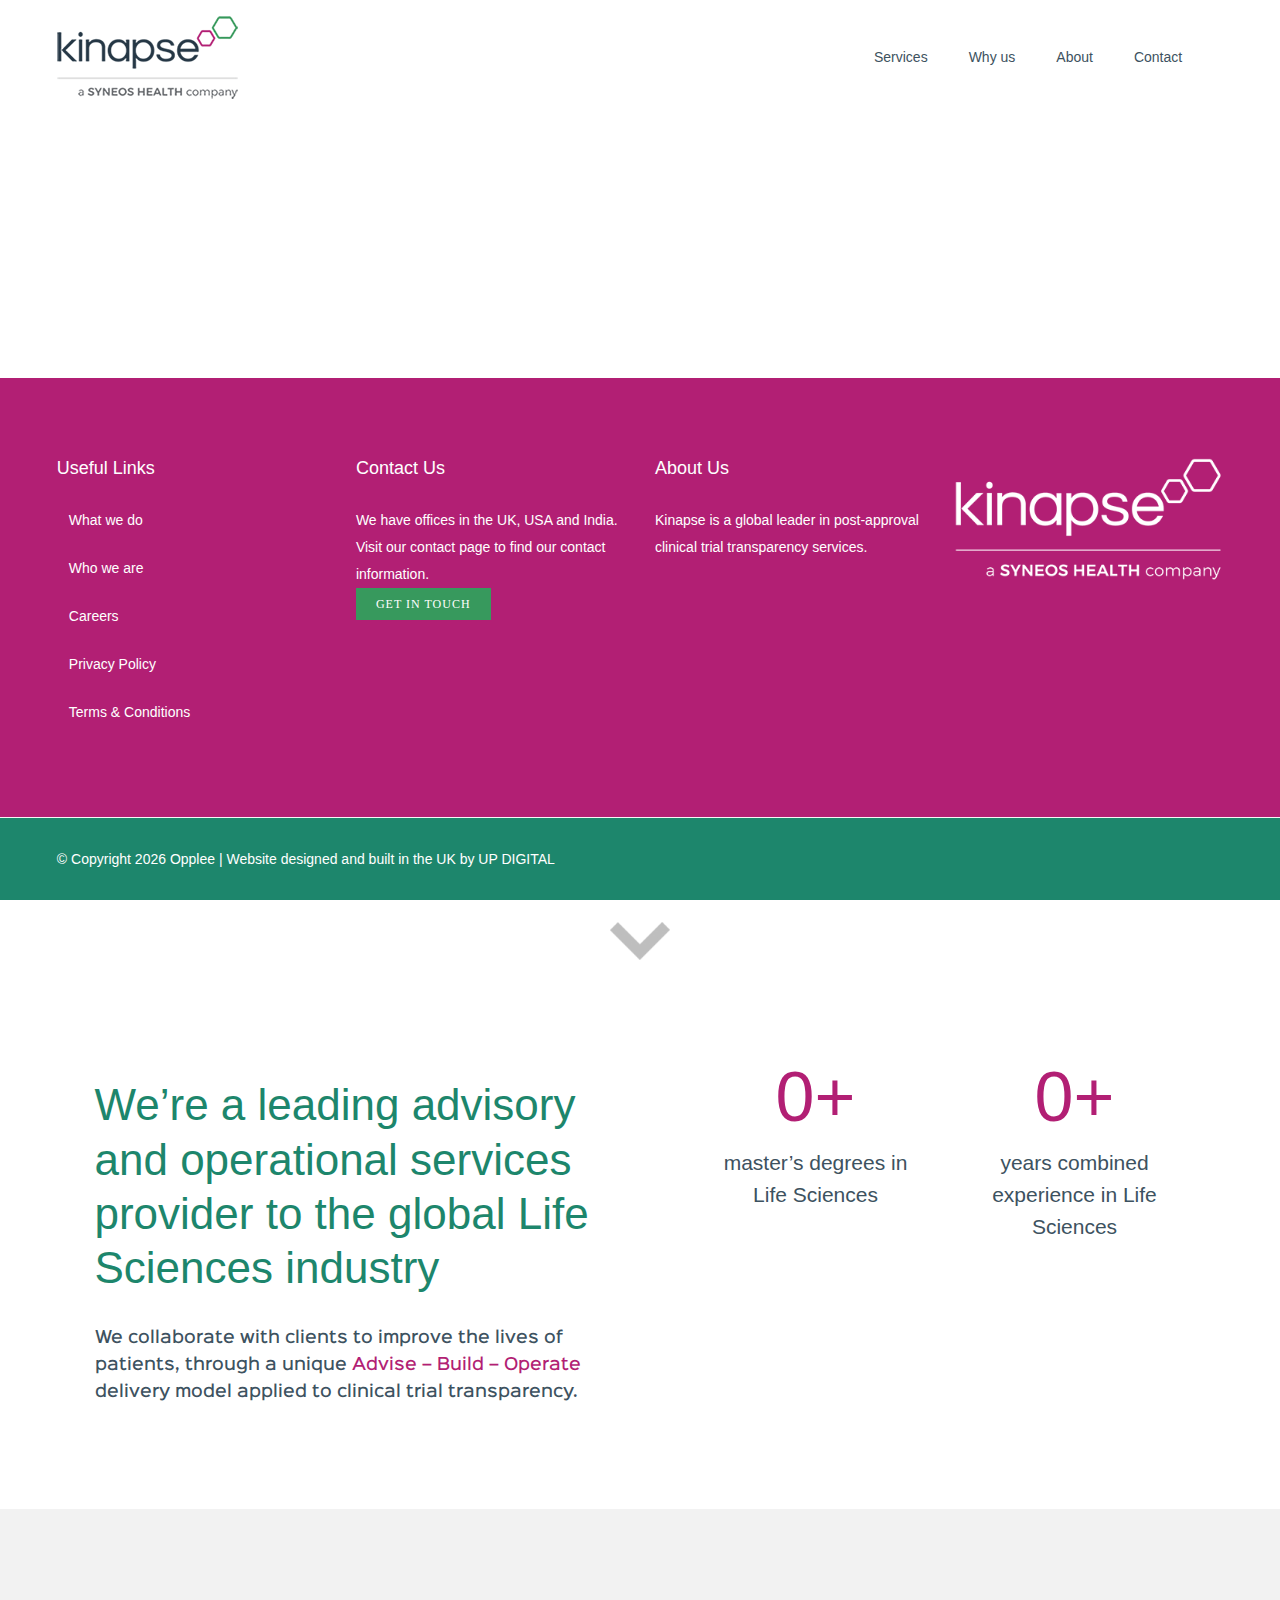
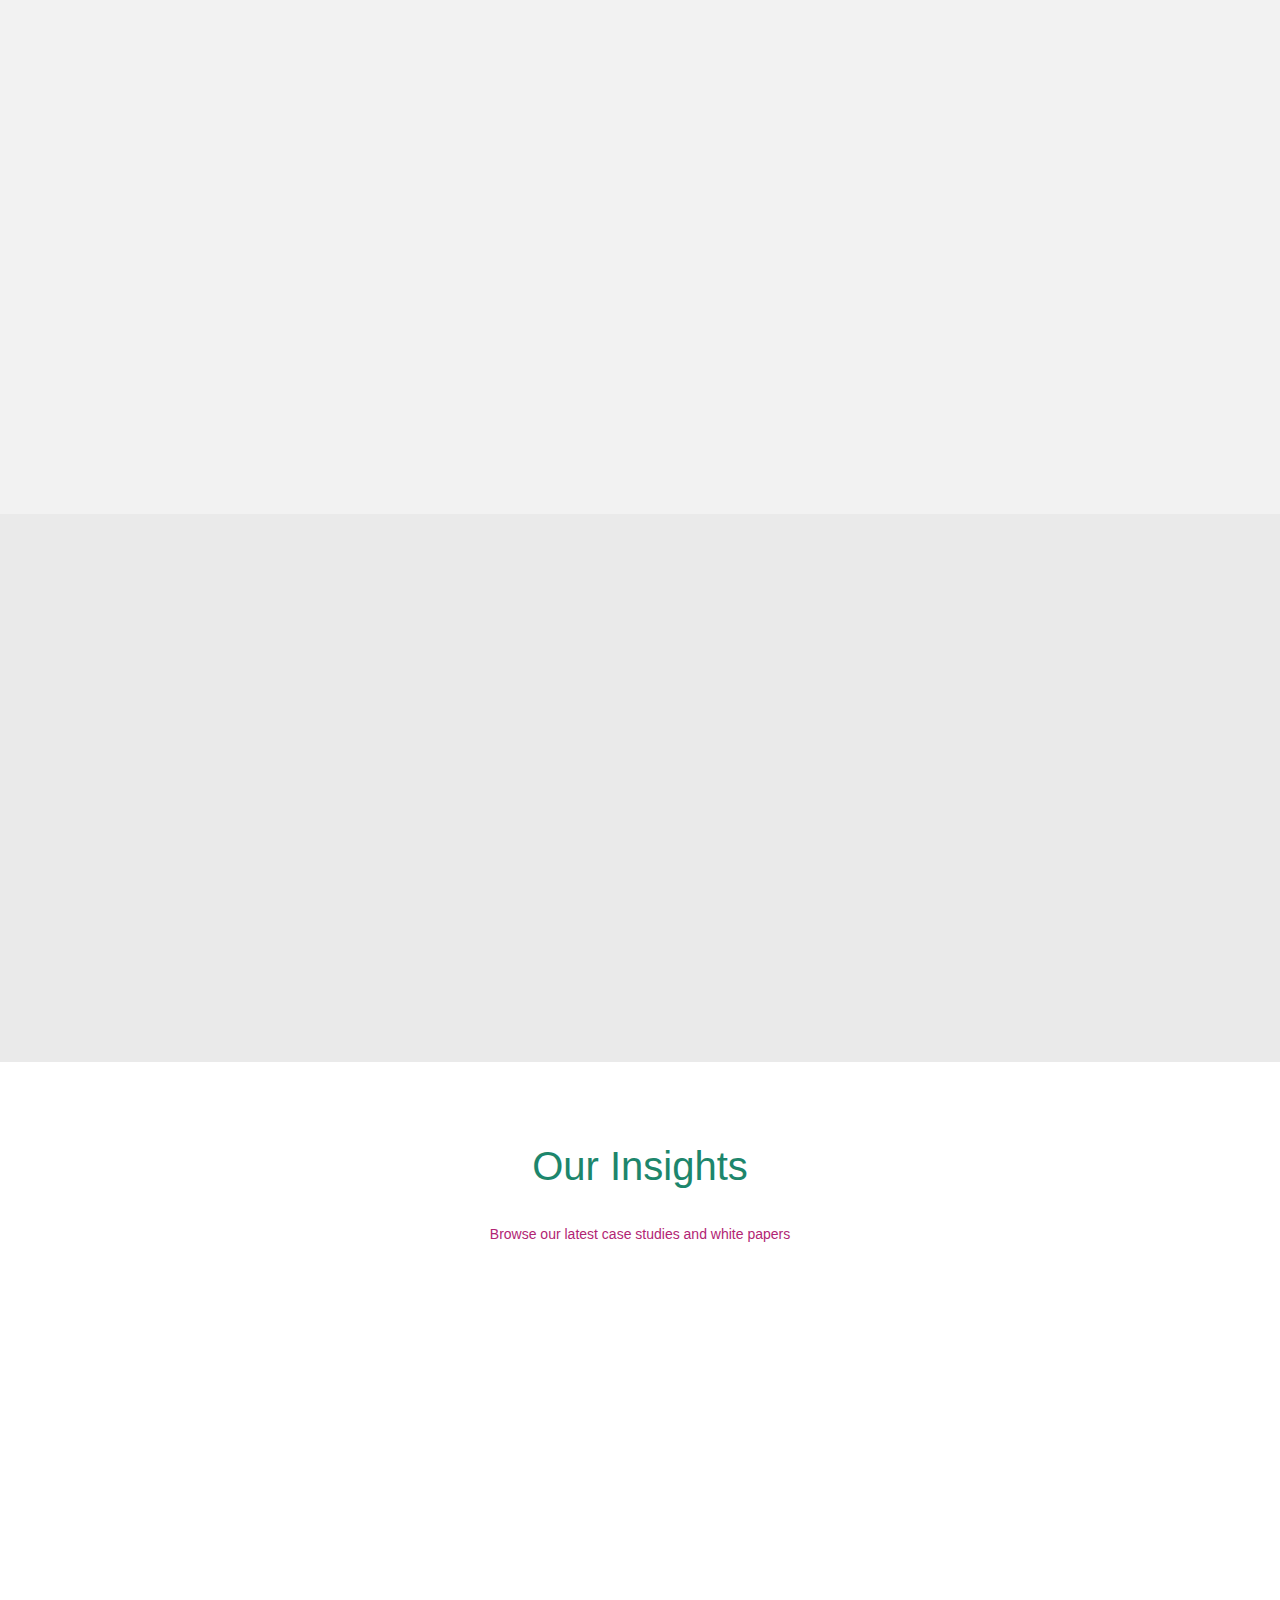
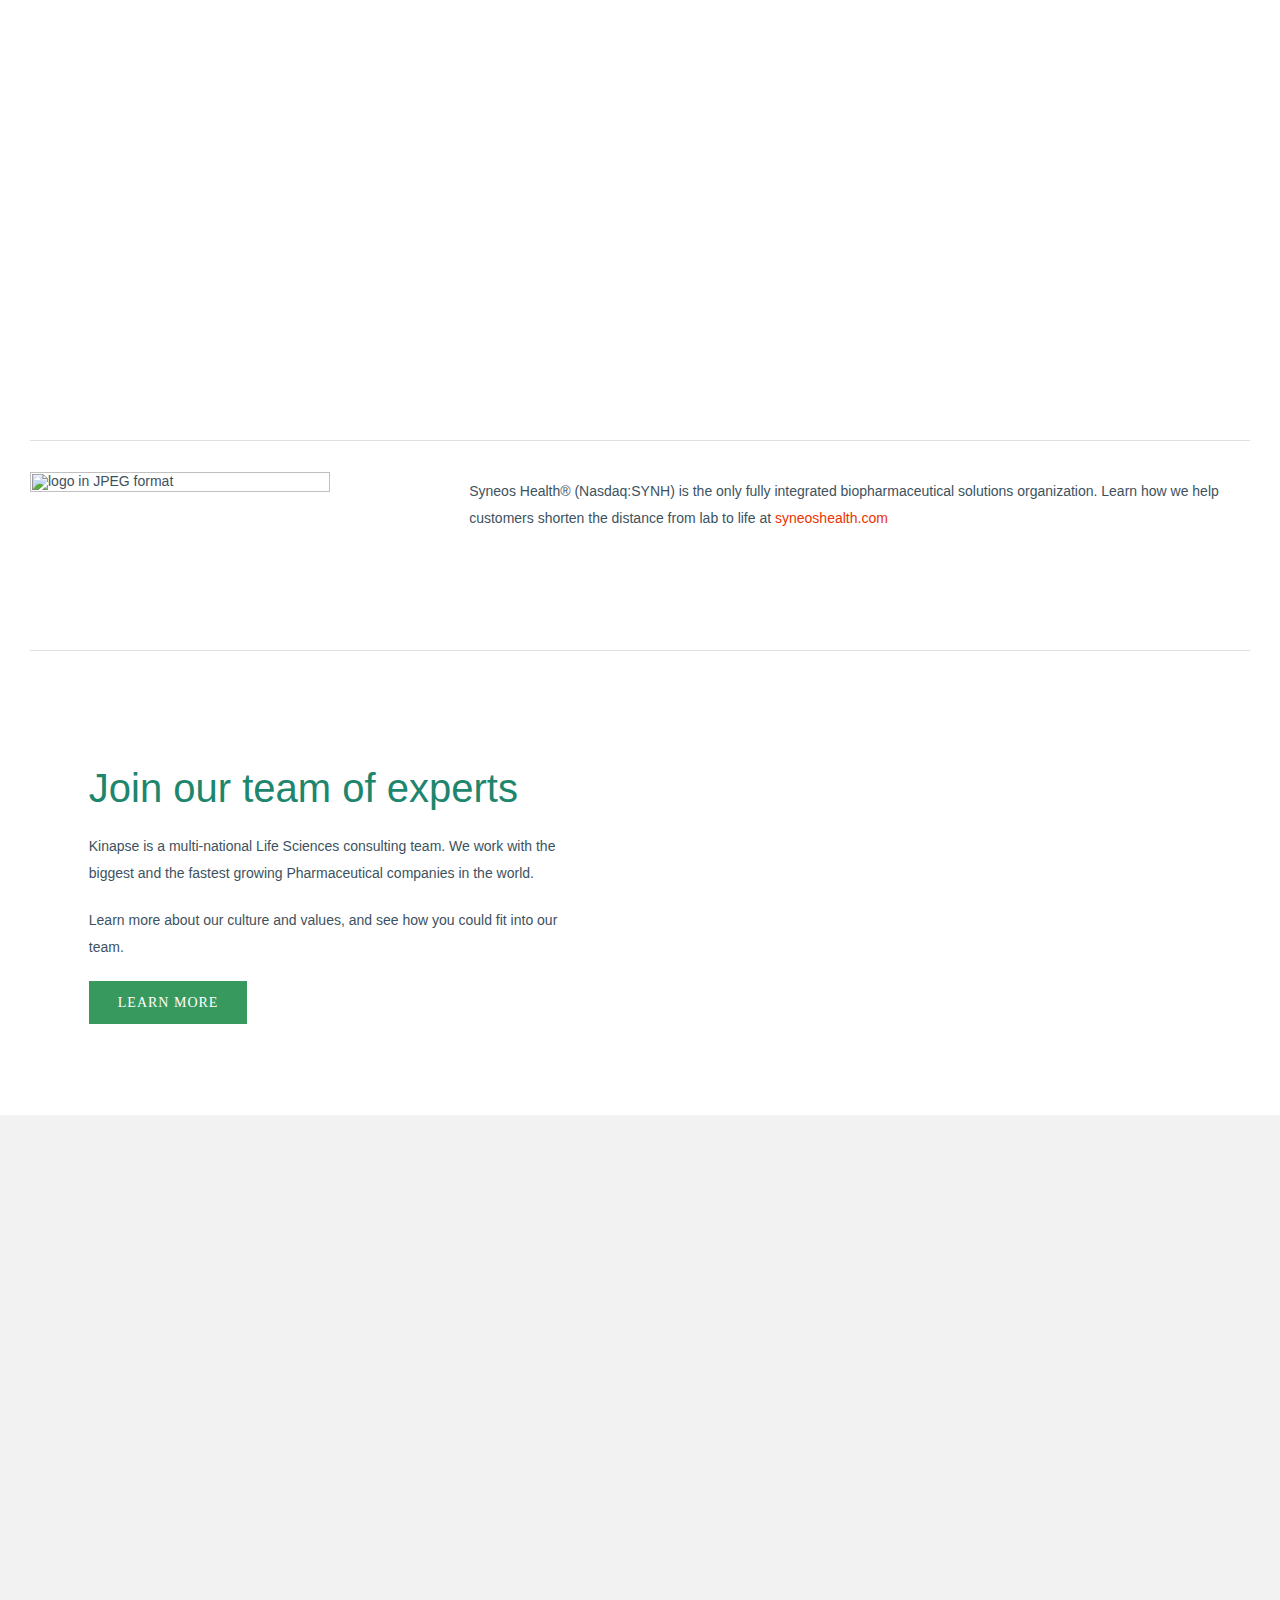
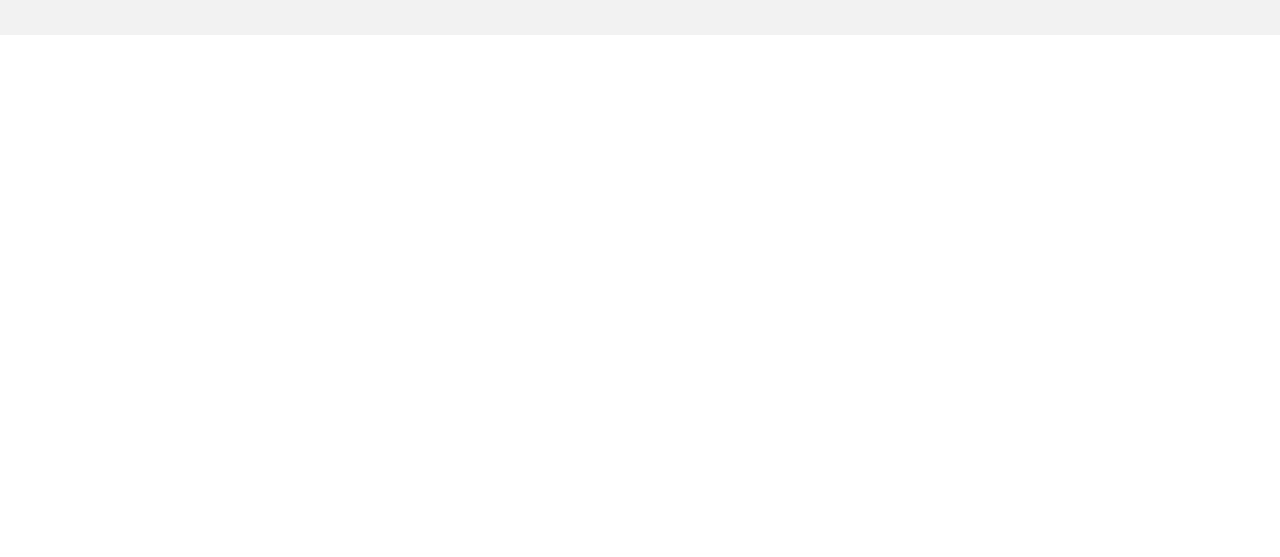
==== commit 3a93d289: "change" ====
--- a/index.html
+++ b/index.html
@@ -872,7 +872,7 @@
 		<div>
 		© Copyright <script type="text/javascript">
   document.write(new Date().getFullYear());
-</script> Kinapse | Website designed and built in the UK by <a href="https://www.upthereeverywhere.com/web-design">UP DIGITAL</a>	</div>
+</script> Opplee | Website designed and built in the UK by <a href="https://www.upthereeverywhere.com/web-design">UP DIGITAL</a>	</div>
 </div>
 <div class="fusion-social-links-footer">
 	<div class="fusion-social-networks"><div class="fusion-social-networks-wrapper"><a  class="fusion-social-network-icon fusion-tooltip fusion-twitter fusion-icon-twitter" style data-placement="top" data-title="Twitter" data-toggle="tooltip" title="Twitter" href="https://twitter.com/kinapseglobal" target="_blank" rel="noopener noreferrer"><span class="screen-reader-text">Twitter</span></a><a  class="fusion-social-network-icon fusion-tooltip fusion-linkedin fusion-icon-linkedin" style data-placement="top" data-title="LinkedIn" data-toggle="tooltip" title="LinkedIn" href="https://www.linkedin.com/company-beta/34928/" target="_blank" rel="noopener noreferrer"><span class="screen-reader-text">LinkedIn</span></a></div></div></div>
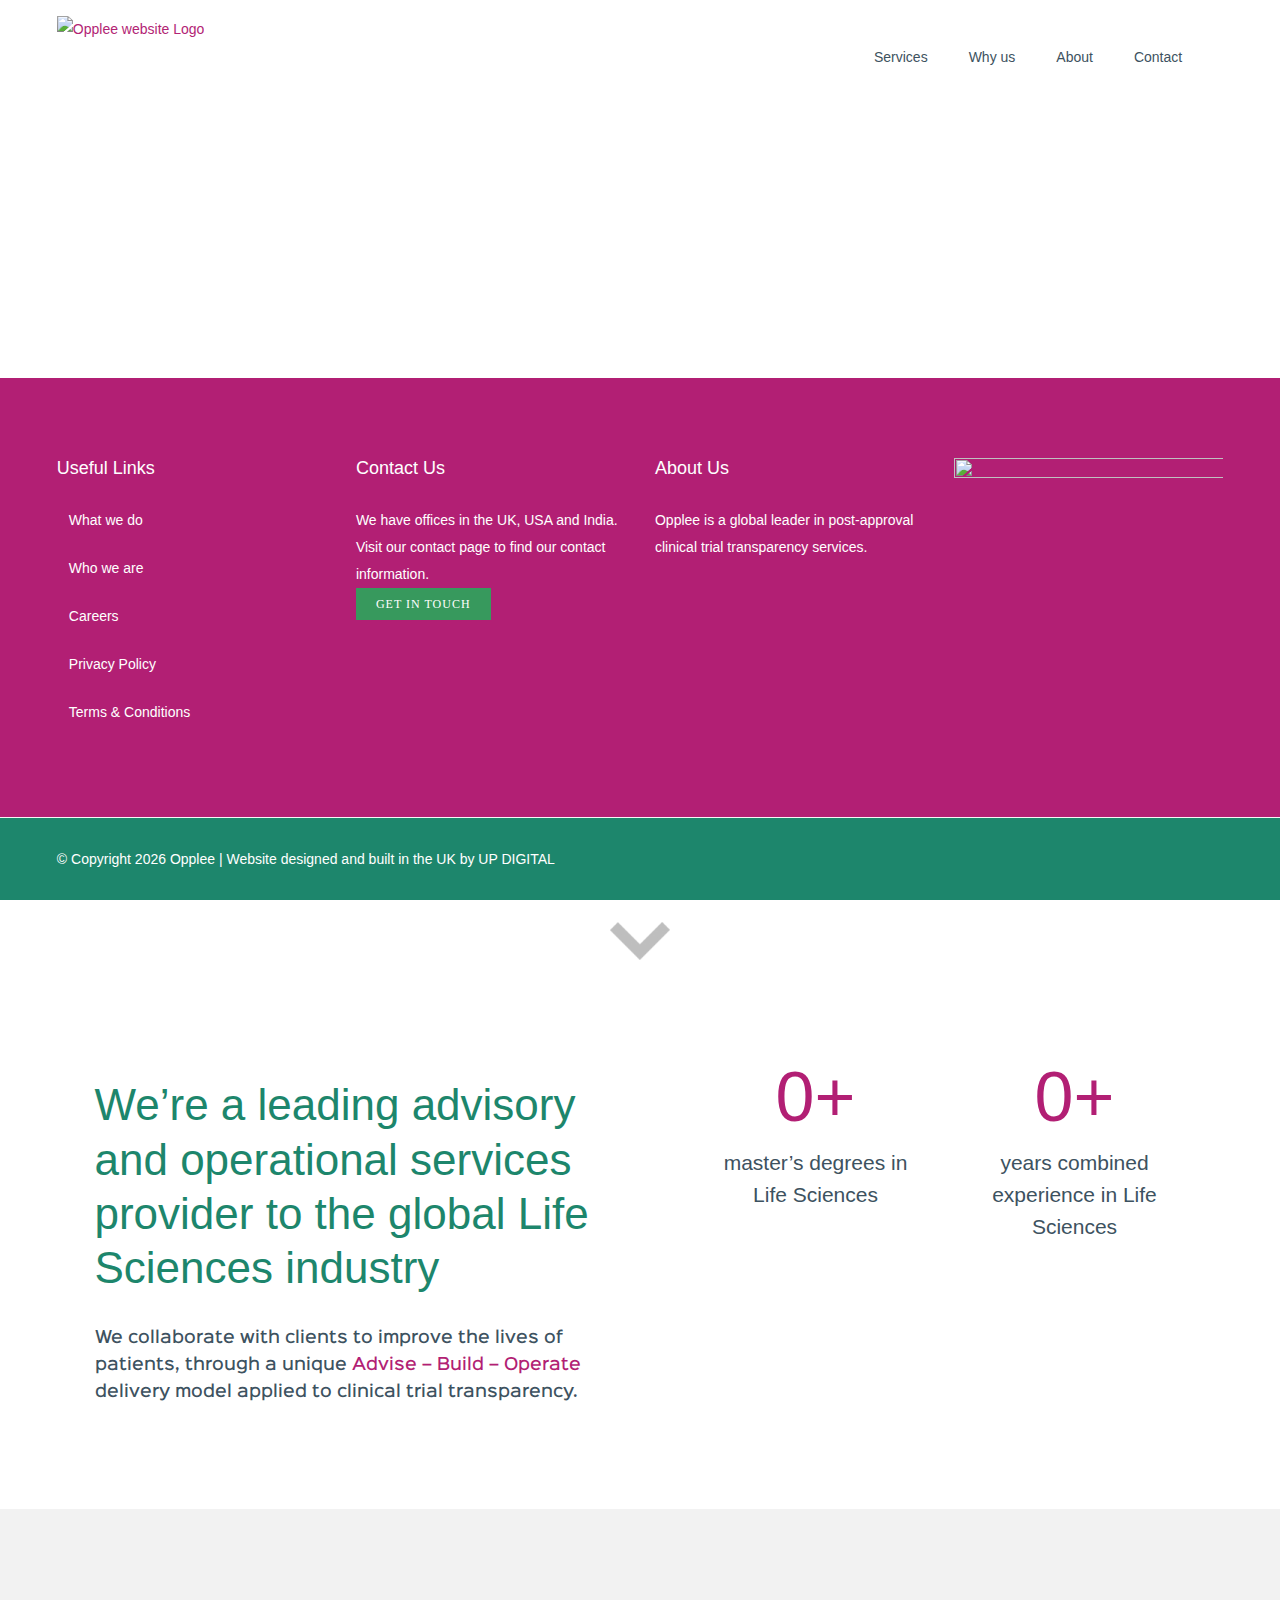
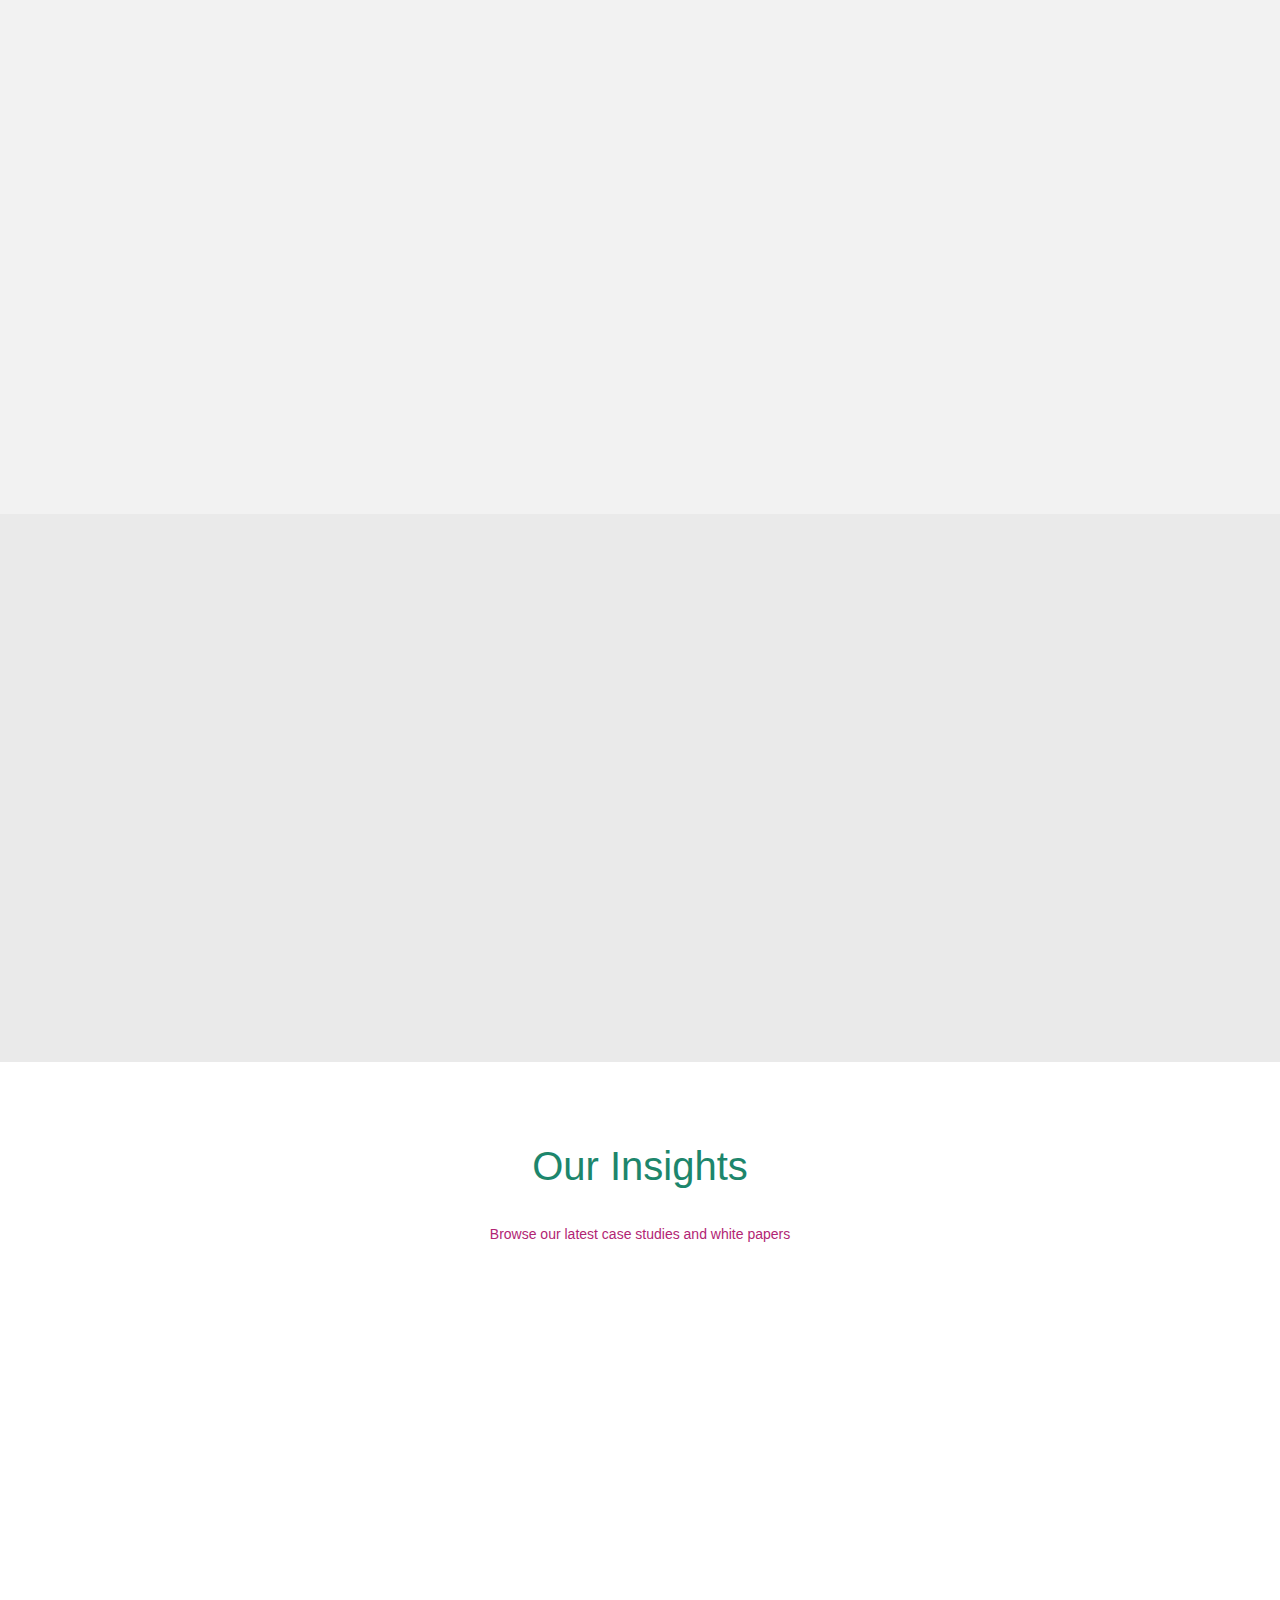
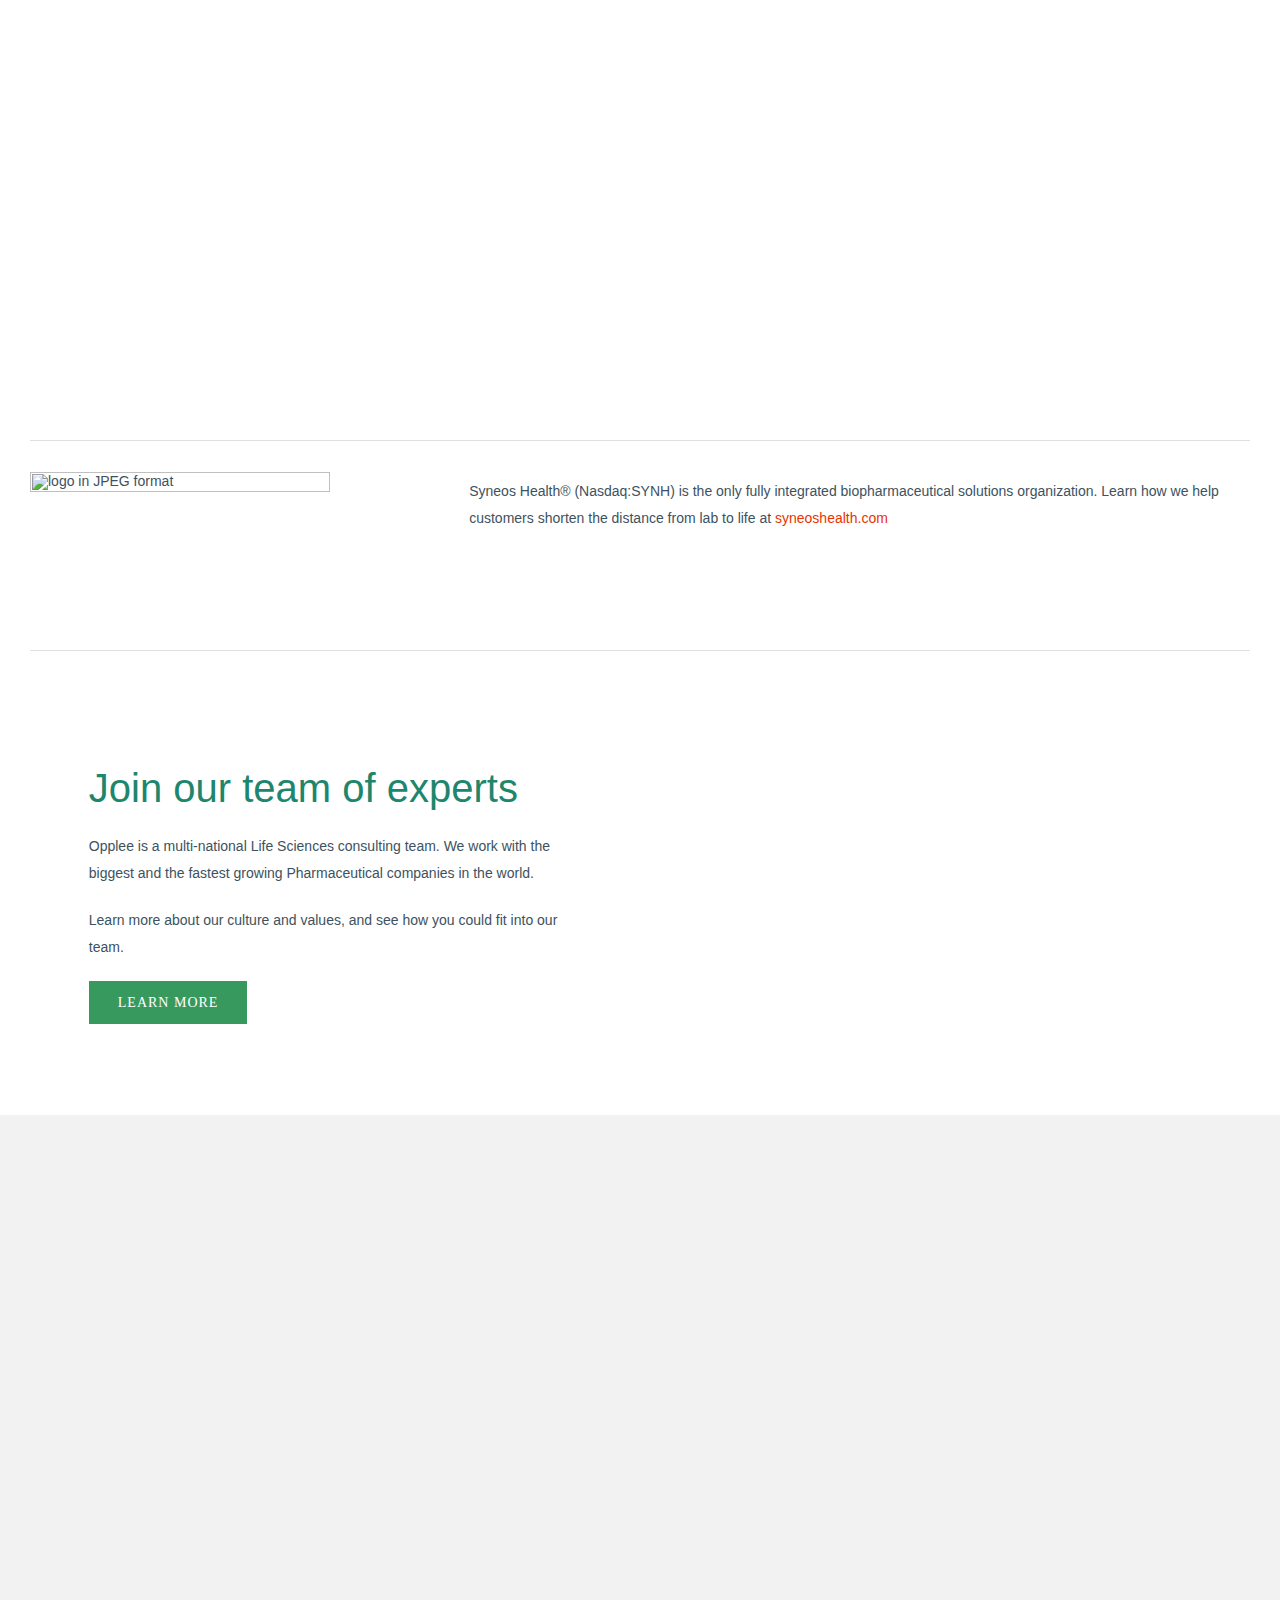
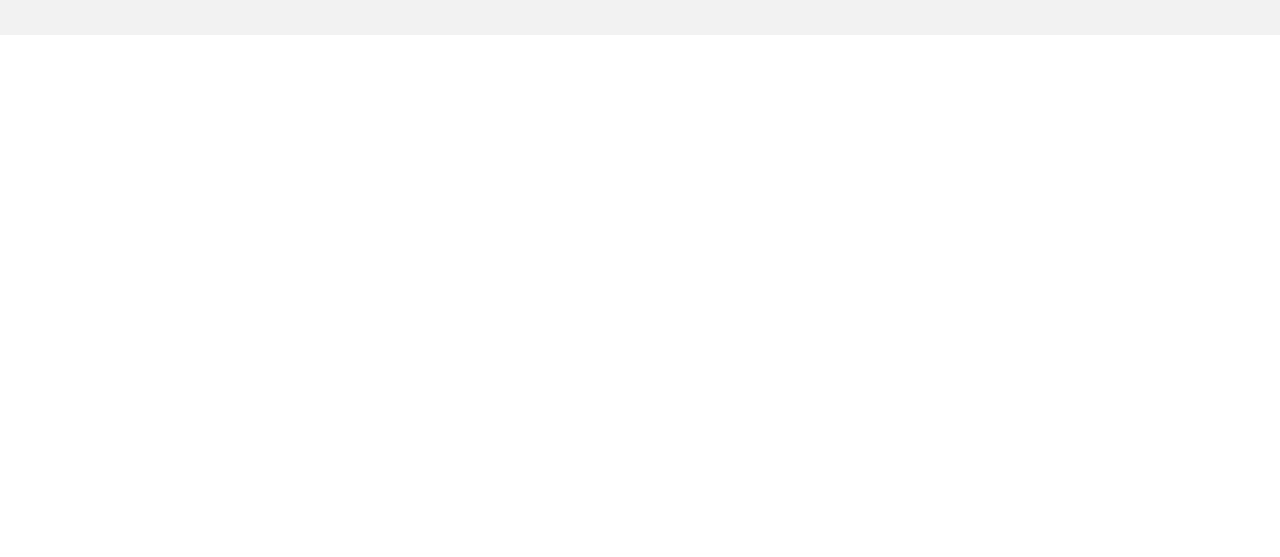
==== commit 8d466e87: "content updated" ====
--- a/index.html
+++ b/index.html
@@ -1,1201 +1,2958 @@
 <!DOCTYPE html>
-<html class="avada-html-layout-wide avada-html-header-position-top avada-is-100-percent-template" lang="en-GB" prefix="og: http://ogp.me/ns# fb: http://ogp.me/ns/fb#">
+<html class="avada-html-layout-wide avada-html-header-position-top avada-is-100-percent-template" lang="en-GB"
+	prefix="og: http://ogp.me/ns# fb: http://ogp.me/ns/fb#">
 
 <!-- Mirrored from #/ by HTTrack Website Copier/3.x [XR&CO'2014], Mon, 31 Oct 2022 20:10:40 GMT -->
-<!-- Added by HTTrack --><meta http-equiv="content-type" content="text/html;charset=UTF-8" /><!-- /Added by HTTrack -->
+<!-- Added by HTTrack -->
+<meta http-equiv="content-type" content="text/html;charset=UTF-8" /><!-- /Added by HTTrack -->
+
 <head>
 	<meta http-equiv="X-UA-Compatible" content="IE=edge" />
-	<meta http-equiv="Content-Type" content="text/html; charset=utf-8"/>
+	<meta http-equiv="Content-Type" content="text/html; charset=utf-8" />
 	<meta name="viewport" content="width=device-width, initial-scale=1" />
-		<script type="text/javascript">function theChampLoadEvent(e){var t=window.onload;if(typeof window.onload!="function"){window.onload=e}else{window.onload=function(){t();e()}}}</script>
-		<script type="text/javascript">var theChampDefaultLang = 'en_GB', theChampCloseIconPath = 'wp-content/plugins/super-socializer/images/close.png';</script>
-		<script>var theChampSiteUrl = 'index.html', theChampVerified = 0, theChampEmailPopup = 0, heateorSsMoreSharePopupSearchText = 'Search';</script>
-			<script> var theChampFBKey = '', theChampFBLang = 'en_GB', theChampFbLikeMycred = 0, theChampSsga = 0, theChampCommentNotification = 0, theChampHeateorFcmRecentComments = 0, theChampFbIosLogin = 0; </script>
-						<script type="text/javascript">var theChampFBCommentUrl = 'index.html'; var theChampFBCommentColor = ''; var theChampFBCommentNumPosts = ''; var theChampFBCommentWidth = '100%'; var theChampFBCommentOrderby = ''; var theChampCommentingTabs = "wordpress,facebook,disqus", theChampGpCommentsUrl = 'index.html', theChampDisqusShortname = '', theChampScEnabledTabs = 'wordpress,fb', theChampScLabel = 'Leave a reply', theChampScTabLabels = {"wordpress":"Default Comments (0)","fb":"Facebook Comments","disqus":"Disqus Comments"}, theChampGpCommentsWidth = 0, theChampCommentingId = 'respond'</script>
-						<script> var theChampSharingAjaxUrl = 'wp-admin/admin-ajax.html', heateorSsFbMessengerAPI = 'https://www.facebook.com/dialog/send?app_id=595489497242932&amp;display=popup&amp;link=%encoded_post_url%&amp;redirect_uri=%encoded_post_url%',heateorSsWhatsappShareAPI = 'web', heateorSsUrlCountFetched = [], heateorSsSharesText = 'Shares', heateorSsShareText = 'Share', theChampPluginIconPath = 'wp-content/plugins/super-socializer/images/logo.png', theChampSaveSharesLocally = 0, theChampHorizontalSharingCountEnable = 0, theChampVerticalSharingCountEnable = 0, theChampSharingOffset = -10, theChampCounterOffset = -10, theChampMobileStickySharingEnabled = 0, heateorSsCopyLinkMessage = "Link copied.";
-		var heateorSsHorSharingShortUrl = "index.html";var heateorSsVerticalSharingShortUrl = "index.html";		</script>
-			<style type="text/css">
-						.the_champ_button_instagram span.the_champ_svg,a.the_champ_instagram span.the_champ_svg{background:radial-gradient(circle at 30% 107%,#fdf497 0,#fdf497 5%,#fd5949 45%,#d6249f 60%,#285aeb 90%)}
-					.the_champ_horizontal_sharing .the_champ_svg,.heateor_ss_standard_follow_icons_container .the_champ_svg{
-					background-color:#1D866C!important;background:#1D866C!important;
-					color: #FFF;
-				border-width: 0px;
-		border-style: solid;
-		border-color: transparent;
-	}
-		.the_champ_horizontal_sharing span.the_champ_svg:hover,.heateor_ss_standard_follow_icons_container span.the_champ_svg:hover{
-				border-color: transparent;
-	}
-		.the_champ_vertical_sharing span.the_champ_svg,.heateor_ss_floating_follow_icons_container span.the_champ_svg{
-					color: #fff;
-				border-width: 0px;
-		border-style: solid;
-		border-color: transparent;
-	}
-		.the_champ_vertical_sharing span.the_champ_svg:hover,.heateor_ss_floating_follow_icons_container span.the_champ_svg:hover{
-						border-color: transparent;
-		}
-	@media screen and (max-width:783px){.the_champ_vertical_sharing{display:none!important}}</style>
+	<script
+		type="text/javascript">function theChampLoadEvent(e) { var t = window.onload; if (typeof window.onload != "function") { window.onload = e } else { window.onload = function () { t(); e() } } }</script>
+	<script
+		type="text/javascript">var theChampDefaultLang = 'en_GB', theChampCloseIconPath = 'wp-content/plugins/super-socializer/images/close.png';</script>
+	<script>var theChampSiteUrl = 'index.html', theChampVerified = 0, theChampEmailPopup = 0, heateorSsMoreSharePopupSearchText = 'Search';</script>
+	<script> var theChampFBKey = '', theChampFBLang = 'en_GB', theChampFbLikeMycred = 0, theChampSsga = 0, theChampCommentNotification = 0, theChampHeateorFcmRecentComments = 0, theChampFbIosLogin = 0; </script>
+	<script
+		type="text/javascript">var theChampFBCommentUrl = 'index.html'; var theChampFBCommentColor = ''; var theChampFBCommentNumPosts = ''; var theChampFBCommentWidth = '100%'; var theChampFBCommentOrderby = ''; var theChampCommentingTabs = "wordpress,facebook,disqus", theChampGpCommentsUrl = 'index.html', theChampDisqusShortname = '', theChampScEnabledTabs = 'wordpress,fb', theChampScLabel = 'Leave a reply', theChampScTabLabels = { "wordpress": "Default Comments (0)", "fb": "Facebook Comments", "disqus": "Disqus Comments" }, theChampGpCommentsWidth = 0, theChampCommentingId = 'respond'</script>
+	<script> var theChampSharingAjaxUrl = 'wp-admin/admin-ajax.html', heateorSsFbMessengerAPI = 'https://www.facebook.com/dialog/send?app_id=595489497242932&amp;display=popup&amp;link=%encoded_post_url%&amp;redirect_uri=%encoded_post_url%', heateorSsWhatsappShareAPI = 'web', heateorSsUrlCountFetched = [], heateorSsSharesText = 'Shares', heateorSsShareText = 'Share', theChampPluginIconPath = 'wp-content/plugins/super-socializer/images/logo.png', theChampSaveSharesLocally = 0, theChampHorizontalSharingCountEnable = 0, theChampVerticalSharingCountEnable = 0, theChampSharingOffset = -10, theChampCounterOffset = -10, theChampMobileStickySharingEnabled = 0, heateorSsCopyLinkMessage = "Link copied.";
+		var heateorSsHorSharingShortUrl = "index.html"; var heateorSsVerticalSharingShortUrl = "index.html";		</script>
+	<style type="text/css">
+		.the_champ_button_instagram span.the_champ_svg,
+		a.the_champ_instagram span.the_champ_svg {
+			background: radial-gradient(circle at 30% 107%, #fdf497 0, #fdf497 5%, #fd5949 45%, #d6249f 60%, #285aeb 90%)
+		}
+
+		.the_champ_horizontal_sharing .the_champ_svg,
+		.heateor_ss_standard_follow_icons_container .the_champ_svg {
+			background-color: #1D866C !important;
+			background: #1D866C !important;
+			color: #FFF;
+			border-width: 0px;
+			border-style: solid;
+			border-color: transparent;
+		}
+
+		.the_champ_horizontal_sharing span.the_champ_svg:hover,
+		.heateor_ss_standard_follow_icons_container span.the_champ_svg:hover {
+			border-color: transparent;
+		}
+
+		.the_champ_vertical_sharing span.the_champ_svg,
+		.heateor_ss_floating_follow_icons_container span.the_champ_svg {
+			color: #fff;
+			border-width: 0px;
+			border-style: solid;
+			border-color: transparent;
+		}
+
+		.the_champ_vertical_sharing span.the_champ_svg:hover,
+		.heateor_ss_floating_follow_icons_container span.the_champ_svg:hover {
+			border-color: transparent;
+		}
+
+		@media screen and (max-width:783px) {
+			.the_champ_vertical_sharing {
+				display: none !important
+			}
+		}
+	</style>
 	<meta name='robots' content='index, follow, max-image-preview:large, max-snippet:-1, max-video-preview:-1' />
 
 	<!-- This site is optimized with the Yoast SEO plugin v19.9 - https://yoast.com/wordpress/plugins/seo/ -->
-	<title>Kinapse | Life sciences consulting, capability building and operational services</title>
-	<meta name="description" content="We advise, build and operate for the largest and fastest-growing Pharmaceutical organisations in the world. We&#039;re dedicated to Life Sciences consulting." />
+	<title>Opplee | Life sciences consulting, capability building and operational services</title>
+	<meta name="description"
+		content="We advise, build and operate for the largest and fastest-growing Pharmaceutical organisations in the world. We&#039;re dedicated to Life Sciences consulting." />
 	<link rel="canonical" href="index.html" />
 	<meta property="og:locale" content="en_GB" />
 	<meta property="og:type" content="website" />
-	<meta property="og:title" content="Kinapse | Life sciences consulting, capability building and operational services" />
-	<meta property="og:description" content="We advise, build and operate for the largest and fastest-growing Pharmaceutical organisations in the world. We&#039;re dedicated to Life Sciences consulting." />
+	<meta property="og:title"
+		content="Opplee | Life sciences consulting, capability building and operational services" />
+	<meta property="og:description"
+		content="We advise, build and operate for the largest and fastest-growing Pharmaceutical organisations in the world. We&#039;re dedicated to Life Sciences consulting." />
 	<meta property="og:url" content="./" />
-	<meta property="og:site_name" content="Kinapse website" />
+	<meta property="og:site_name" content="Opplee website" />
 	<meta property="article:modified_time" content="2021-06-15T11:49:43+00:00" />
 	<meta name="twitter:card" content="summary_large_image" />
 	<meta name="twitter:label1" content="Estimated reading time" />
 	<meta name="twitter:data1" content="24 minutes" />
-	<script type="application/ld+json" class="yoast-schema-graph">{"@context":"https://schema.org","@graph":[{"@type":"WebPage","@id":"./","url":"./","name":"Kinapse | Life sciences consulting, capability building and operational services","isPartOf":{"@id":"./#website"},"datePublished":"2015-12-14T04:09:47+00:00","dateModified":"2021-06-15T11:49:43+00:00","description":"We advise, build and operate for the largest and fastest-growing Pharmaceutical organisations in the world. We're dedicated to Life Sciences consulting.","breadcrumb":{"@id":"./#breadcrumb"},"inLanguage":"en-GB","potentialAction":[{"@type":"ReadAction","target":["./"]}]},{"@type":"BreadcrumbList","@id":"./#breadcrumb","itemListElement":[{"@type":"ListItem","position":1,"name":"Home"}]},{"@type":"WebSite","@id":"./#website","url":"./","name":"Kinapse website","description":"Kinapse website","potentialAction":[{"@type":"SearchAction","target":{"@type":"EntryPoint","urlTemplate":"./?s={search_term_string}"},"query-input":"required name=search_term_string"}],"inLanguage":"en-GB"}]}</script>
+	<script type="application/ld+json"
+		class="yoast-schema-graph">{"@context":"https://schema.org","@graph":[{"@type":"WebPage","@id":"./","url":"./","name":"Opplee | Life sciences consulting, capability building and operational services","isPartOf":{"@id":"./#website"},"datePublished":"2015-12-14T04:09:47+00:00","dateModified":"2021-06-15T11:49:43+00:00","description":"We advise, build and operate for the largest and fastest-growing Pharmaceutical organisations in the world. We're dedicated to Life Sciences consulting.","breadcrumb":{"@id":"./#breadcrumb"},"inLanguage":"en-GB","potentialAction":[{"@type":"ReadAction","target":["./"]}]},{"@type":"BreadcrumbList","@id":"./#breadcrumb","itemListElement":[{"@type":"ListItem","position":1,"name":"Home"}]},{"@type":"WebSite","@id":"./#website","url":"./","name":"Opplee website","description":"Opplee website","potentialAction":[{"@type":"SearchAction","target":{"@type":"EntryPoint","urlTemplate":"./?s={search_term_string}"},"query-input":"required name=search_term_string"}],"inLanguage":"en-GB"}]}</script>
 	<!-- / Yoast SEO plugin. -->
 
 
-<link rel='dns-prefetch' href='http://s.w.org/' />
-<link rel="alternate" type="application/rss+xml" title="Kinapse website &raquo; Feed" href="feed/index.html" />
-<link rel="alternate" type="application/rss+xml" title="Kinapse website &raquo; Comments Feed" href="comments/feed/index.html" />
-					<link rel="shortcut icon" href="wp-content/uploads/2018/01/kinapse_fav.png" type="image/x-icon" />
-		
-					<!-- For iPhone -->
-			<link rel="apple-touch-icon" href="wp-content/uploads/2017/08/kinapse-iphone-icon.jpg">
-		
-					<!-- For iPhone Retina display -->
-			<link rel="apple-touch-icon" sizes="180x180" href="wp-content/uploads/2017/08/kinapse-iphone-ret-icon.jpg">
-		
-					<!-- For iPad -->
-			<link rel="apple-touch-icon" sizes="152x152" href="wp-content/uploads/2017/08/kinapse-ipad-icon.jpg">
-		
-					<!-- For iPad Retina display -->
-			<link rel="apple-touch-icon" sizes="167x167" href="wp-content/uploads/2017/08/kinapse-ipad-ret-icon.jpg">
-		
-		
-		<meta property="og:title" content="Home Page_Kinapse"/>
-		<meta property="og:type" content="article"/>
-		<meta property="og:url" content="./"/>
-		<meta property="og:site_name" content="Kinapse website"/>
-		<meta property="og:description" content="We&#039;re a leading advisory and operational services provider to the global Life Sciences industry We collaborate with clients to improve the lives of patients, through a unique Advise - Build - Operate delivery model applied to clinical trial transparency.  master&#039;s degrees in Life Sciences years combined"/>
-
-									<meta property="og:image" content="./wp-content/uploads/2018/08/Kinapse_logo_181.png"/>
-									<!-- This site uses the Google Analytics by MonsterInsights plugin v8.9.1 - Using Analytics tracking - https://www.monsterinsights.com/ -->
-							<script
-				src="http://www.googletagmanager.com/gtag/js?id=UA-58419963-2"  data-cfasync="false" data-wpfc-render="false" type="text/javascript" async></script>
-			<script data-cfasync="false" data-wpfc-render="false" type="text/javascript">
-				var mi_version = '8.9.1';
-				var mi_track_user = true;
-				var mi_no_track_reason = '';
-				
-								var disableStrs = [
-															'ga-disable-UA-58419963-2',
-									];
-
-				/* Function to detect opted out users */
-				function __gtagTrackerIsOptedOut() {
-					for (var index = 0; index < disableStrs.length; index++) {
-						if (document.cookie.indexOf(disableStrs[index] + '=true') > -1) {
-							return true;
-						}
+	<link rel='dns-prefetch' href='http://s.w.org/' />
+	<link rel="alternate" type="application/rss+xml" title="Opplee website &raquo; Feed" href="feed/index.html" />
+	<link rel="alternate" type="application/rss+xml" title="Opplee website &raquo; Comments Feed"
+		href="comments/feed/index.html" />
+	<link rel="shortcut icon" href="wp-content/uploads/2018/01/Opplee_fav.png" type="image/x-icon" />
+
+	<!-- For iPhone -->
+	<link rel="apple-touch-icon" href="wp-content/uploads/2017/08/Opplee-iphone-icon.jpg">
+
+	<!-- For iPhone Retina display -->
+	<link rel="apple-touch-icon" sizes="180x180" href="wp-content/uploads/2017/08/Opplee-iphone-ret-icon.jpg">
+
+	<!-- For iPad -->
+	<link rel="apple-touch-icon" sizes="152x152" href="wp-content/uploads/2017/08/Opplee-ipad-icon.jpg">
+
+	<!-- For iPad Retina display -->
+	<link rel="apple-touch-icon" sizes="167x167" href="wp-content/uploads/2017/08/Opplee-ipad-ret-icon.jpg">
+
+
+	<meta property="og:title" content="Home Page_Opplee" />
+	<meta property="og:type" content="article" />
+	<meta property="og:url" content="./" />
+	<meta property="og:site_name" content="Opplee website" />
+	<meta property="og:description"
+		content="We&#039;re a leading advisory and operational services provider to the global Life Sciences industry We collaborate with clients to improve the lives of patients, through a unique Advise - Build - Operate delivery model applied to clinical trial transparency.  master&#039;s degrees in Life Sciences years combined" />
+
+	<meta property="og:image" content="./wp-content/uploads/2018/08/Opplee_logo_181.png" />
+	<!-- This site uses the Google Analytics by MonsterInsights plugin v8.9.1 - Using Analytics tracking - https://www.monsterinsights.com/ -->
+	<script src="http://www.googletagmanager.com/gtag/js?id=UA-58419963-2" data-cfasync="false" data-wpfc-render="false"
+		type="text/javascript" async></script>
+	<script data-cfasync="false" data-wpfc-render="false" type="text/javascript">
+		var mi_version = '8.9.1';
+		var mi_track_user = true;
+		var mi_no_track_reason = '';
+
+		var disableStrs = [
+			'ga-disable-UA-58419963-2',
+		];
+
+		/* Function to detect opted out users */
+		function __gtagTrackerIsOptedOut() {
+			for (var index = 0; index < disableStrs.length; index++) {
+				if (document.cookie.indexOf(disableStrs[index] + '=true') > -1) {
+					return true;
+				}
+			}
+
+			return false;
+		}
+
+		/* Disable tracking if the opt-out cookie exists. */
+		if (__gtagTrackerIsOptedOut()) {
+			for (var index = 0; index < disableStrs.length; index++) {
+				window[disableStrs[index]] = true;
+			}
+		}
+
+		/* Opt-out function */
+		function __gtagTrackerOptout() {
+			for (var index = 0; index < disableStrs.length; index++) {
+				document.cookie = disableStrs[index] + '=true; expires=Thu, 31 Dec 2099 23:59:59 UTC; path=/';
+				window[disableStrs[index]] = true;
+			}
+		}
+
+		if ('undefined' === typeof gaOptout) {
+			function gaOptout() {
+				__gtagTrackerOptout();
+			}
+		}
+		window.dataLayer = window.dataLayer || [];
+
+		window.MonsterInsightsDualTracker = {
+			helpers: {},
+			trackers: {},
+		};
+		if (mi_track_user) {
+			function __gtagDataLayer() {
+				dataLayer.push(arguments);
+			}
+
+			function __gtagTracker(type, name, parameters) {
+				if (!parameters) {
+					parameters = {};
+				}
+
+				if (parameters.send_to) {
+					__gtagDataLayer.apply(null, arguments);
+					return;
+				}
+
+				if (type === 'event') {
+
+					parameters.send_to = monsterinsights_frontend.ua;
+					__gtagDataLayer(type, name, parameters);
+				} else {
+					__gtagDataLayer.apply(null, arguments);
+				}
+			}
+
+			__gtagTracker('js', new Date());
+			__gtagTracker('set', {
+				'developer_id.dZGIzZG': true,
+			});
+			__gtagTracker('config', 'UA-58419963-2', { "forceSSL": "true" });
+			window.gtag = __gtagTracker; (function () {
+				/* https://developers.google.com/analytics/devguides/collection/analyticsjs/ */
+				/* ga and __gaTracker compatibility shim. */
+				var noopfn = function () {
+					return null;
+				};
+				var newtracker = function () {
+					return new Tracker();
+				};
+				var Tracker = function () {
+					return null;
+				};
+				var p = Tracker.prototype;
+				p.get = noopfn;
+				p.set = noopfn;
+				p.send = function () {
+					var args = Array.prototype.slice.call(arguments);
+					args.unshift('send');
+					__gaTracker.apply(null, args);
+				};
+				var __gaTracker = function () {
+					var len = arguments.length;
+					if (len === 0) {
+						return;
 					}
-
-					return false;
-				}
-
-				/* Disable tracking if the opt-out cookie exists. */
-				if (__gtagTrackerIsOptedOut()) {
-					for (var index = 0; index < disableStrs.length; index++) {
-						window[disableStrs[index]] = true;
-					}
-				}
-
-				/* Opt-out function */
-				function __gtagTrackerOptout() {
-					for (var index = 0; index < disableStrs.length; index++) {
-						document.cookie = disableStrs[index] + '=true; expires=Thu, 31 Dec 2099 23:59:59 UTC; path=/';
-						window[disableStrs[index]] = true;
-					}
-				}
-
-				if ('undefined' === typeof gaOptout) {
-					function gaOptout() {
-						__gtagTrackerOptout();
-					}
-				}
-								window.dataLayer = window.dataLayer || [];
-
-				window.MonsterInsightsDualTracker = {
-					helpers: {},
-					trackers: {},
-				};
-				if (mi_track_user) {
-					function __gtagDataLayer() {
-						dataLayer.push(arguments);
-					}
-
-					function __gtagTracker(type, name, parameters) {
-						if (!parameters) {
-							parameters = {};
-						}
-
-						if (parameters.send_to) {
-							__gtagDataLayer.apply(null, arguments);
-							return;
-						}
-
-						if (type === 'event') {
-							
-														parameters.send_to = monsterinsights_frontend.ua;
-							__gtagDataLayer(type, name, parameters);
-													} else {
-							__gtagDataLayer.apply(null, arguments);
-						}
-					}
-
-					__gtagTracker('js', new Date());
-					__gtagTracker('set', {
-						'developer_id.dZGIzZG': true,
-											});
-															__gtagTracker('config', 'UA-58419963-2', {"forceSSL":"true"} );
-										window.gtag = __gtagTracker;										(function () {
-						/* https://developers.google.com/analytics/devguides/collection/analyticsjs/ */
-						/* ga and __gaTracker compatibility shim. */
-						var noopfn = function () {
-							return null;
-						};
-						var newtracker = function () {
-							return new Tracker();
-						};
-						var Tracker = function () {
-							return null;
-						};
-						var p = Tracker.prototype;
-						p.get = noopfn;
-						p.set = noopfn;
-						p.send = function () {
-							var args = Array.prototype.slice.call(arguments);
-							args.unshift('send');
-							__gaTracker.apply(null, args);
-						};
-						var __gaTracker = function () {
-							var len = arguments.length;
-							if (len === 0) {
-								return;
-							}
-							var f = arguments[len - 1];
-							if (typeof f !== 'object' || f === null || typeof f.hitCallback !== 'function') {
-								if ('send' === arguments[0]) {
-									var hitConverted, hitObject = false, action;
-									if ('event' === arguments[1]) {
-										if ('undefined' !== typeof arguments[3]) {
-											hitObject = {
-												'eventAction': arguments[3],
-												'eventCategory': arguments[2],
-												'eventLabel': arguments[4],
-												'value': arguments[5] ? arguments[5] : 1,
-											}
-										}
-									}
-									if ('pageview' === arguments[1]) {
-										if ('undefined' !== typeof arguments[2]) {
-											hitObject = {
-												'eventAction': 'page_view',
-												'page_path': arguments[2],
-											}
-										}
-									}
-									if (typeof arguments[2] === 'object') {
-										hitObject = arguments[2];
-									}
-									if (typeof arguments[5] === 'object') {
-										Object.assign(hitObject, arguments[5]);
-									}
-									if ('undefined' !== typeof arguments[1].hitType) {
-										hitObject = arguments[1];
-										if ('pageview' === hitObject.hitType) {
-											hitObject.eventAction = 'page_view';
-										}
-									}
-									if (hitObject) {
-										action = 'timing' === arguments[1].hitType ? 'timing_complete' : hitObject.eventAction;
-										hitConverted = mapArgs(hitObject);
-										__gtagTracker('event', action, hitConverted);
+					var f = arguments[len - 1];
+					if (typeof f !== 'object' || f === null || typeof f.hitCallback !== 'function') {
+						if ('send' === arguments[0]) {
+							var hitConverted, hitObject = false, action;
+							if ('event' === arguments[1]) {
+								if ('undefined' !== typeof arguments[3]) {
+									hitObject = {
+										'eventAction': arguments[3],
+										'eventCategory': arguments[2],
+										'eventLabel': arguments[4],
+										'value': arguments[5] ? arguments[5] : 1,
 									}
 								}
-								return;
 							}
-
-							function mapArgs(args) {
-								var arg, hit = {};
-								var gaMap = {
-									'eventCategory': 'event_category',
-									'eventAction': 'event_action',
-									'eventLabel': 'event_label',
-									'eventValue': 'event_value',
-									'nonInteraction': 'non_interaction',
-									'timingCategory': 'event_category',
-									'timingVar': 'name',
-									'timingValue': 'value',
-									'timingLabel': 'event_label',
-									'page': 'page_path',
-									'location': 'page_location',
-									'title': 'page_title',
-								};
-								for (arg in args) {
-																		if (!(!args.hasOwnProperty(arg) || !gaMap.hasOwnProperty(arg))) {
-										hit[gaMap[arg]] = args[arg];
-									} else {
-										hit[arg] = args[arg];
+							if ('pageview' === arguments[1]) {
+								if ('undefined' !== typeof arguments[2]) {
+									hitObject = {
+										'eventAction': 'page_view',
+										'page_path': arguments[2],
 									}
 								}
-								return hit;
 							}
-
-							try {
-								f.hitCallback();
-							} catch (ex) {
+							if (typeof arguments[2] === 'object') {
+								hitObject = arguments[2];
 							}
+							if (typeof arguments[5] === 'object') {
+								Object.assign(hitObject, arguments[5]);
+							}
+							if ('undefined' !== typeof arguments[1].hitType) {
+								hitObject = arguments[1];
+								if ('pageview' === hitObject.hitType) {
+									hitObject.eventAction = 'page_view';
+								}
+							}
+							if (hitObject) {
+								action = 'timing' === arguments[1].hitType ? 'timing_complete' : hitObject.eventAction;
+								hitConverted = mapArgs(hitObject);
+								__gtagTracker('event', action, hitConverted);
+							}
+						}
+						return;
+					}
+
+					function mapArgs(args) {
+						var arg, hit = {};
+						var gaMap = {
+							'eventCategory': 'event_category',
+							'eventAction': 'event_action',
+							'eventLabel': 'event_label',
+							'eventValue': 'event_value',
+							'nonInteraction': 'non_interaction',
+							'timingCategory': 'event_category',
+							'timingVar': 'name',
+							'timingValue': 'value',
+							'timingLabel': 'event_label',
+							'page': 'page_path',
+							'location': 'page_location',
+							'title': 'page_title',
 						};
-						__gaTracker.create = newtracker;
-						__gaTracker.getByName = newtracker;
-						__gaTracker.getAll = function () {
-							return [];
-						};
-						__gaTracker.remove = noopfn;
-						__gaTracker.loaded = true;
-						window['__gaTracker'] = __gaTracker;
-					})();
-									} else {
-										console.log("");
-					(function () {
-						function __gtagTracker() {
-							return null;
+						for (arg in args) {
+							if (!(!args.hasOwnProperty(arg) || !gaMap.hasOwnProperty(arg))) {
+								hit[gaMap[arg]] = args[arg];
+							} else {
+								hit[arg] = args[arg];
+							}
 						}
-
-						window['__gtagTracker'] = __gtagTracker;
-						window['gtag'] = __gtagTracker;
-					})();
-									}
-			</script>
-				<!-- / Google Analytics by MonsterInsights -->
-		<script type="text/javascript">
-window._wpemojiSettings = {"baseUrl":"https:\/\/s.w.org\/images\/core\/emoji\/14.0.0\/72x72\/","ext":".png","svgUrl":"https:\/\/s.w.org\/images\/core\/emoji\/14.0.0\/svg\/","svgExt":".svg","source":{"concatemoji":"https:\/\/#\/wp-includes\/js\/wp-emoji-release.min.js?ver=6.0.3"}};
-/*! This file is auto-generated */
-!function(e,a,t){var n,r,o,i=a.createElement("canvas"),p=i.getContext&&i.getContext("2d");function s(e,t){var a=String.fromCharCode,e=(p.clearRect(0,0,i.width,i.height),p.fillText(a.apply(this,e),0,0),i.toDataURL());return p.clearRect(0,0,i.width,i.height),p.fillText(a.apply(this,t),0,0),e===i.toDataURL()}function c(e){var t=a.createElement("script");t.src=e,t.defer=t.type="text/javascript",a.getElementsByTagName("head")[0].appendChild(t)}for(o=Array("flag","emoji"),t.supports={everything:!0,everythingExceptFlag:!0},r=0;r<o.length;r++)t.supports[o[r]]=function(e){if(!p||!p.fillText)return!1;switch(p.textBaseline="top",p.font="600 32px Arial",e){case"flag":return s([127987,65039,8205,9895,65039],[127987,65039,8203,9895,65039])?!1:!s([55356,56826,55356,56819],[55356,56826,8203,55356,56819])&&!s([55356,57332,56128,56423,56128,56418,56128,56421,56128,56430,56128,56423,56128,56447],[55356,57332,8203,56128,56423,8203,56128,56418,8203,56128,56421,8203,56128,56430,8203,56128,56423,8203,56128,56447]);case"emoji":return!s([129777,127995,8205,129778,127999],[129777,127995,8203,129778,127999])}return!1}(o[r]),t.supports.everything=t.supports.everything&&t.supports[o[r]],"flag"!==o[r]&&(t.supports.everythingExceptFlag=t.supports.everythingExceptFlag&&t.supports[o[r]]);t.supports.everythingExceptFlag=t.supports.everythingExceptFlag&&!t.supports.flag,t.DOMReady=!1,t.readyCallback=function(){t.DOMReady=!0},t.supports.everything||(n=function(){t.readyCallback()},a.addEventListener?(a.addEventListener("DOMContentLoaded",n,!1),e.addEventListener("load",n,!1)):(e.attachEvent("onload",n),a.attachEvent("onreadystatechange",function(){"complete"===a.readyState&&t.readyCallback()})),(e=t.source||{}).concatemoji?c(e.concatemoji):e.wpemoji&&e.twemoji&&(c(e.twemoji),c(e.wpemoji)))}(window,document,window._wpemojiSettings);
-</script>
-<style type="text/css">
-img.wp-smiley,
-img.emoji {
-	display: inline !important;
-	border: none !important;
-	box-shadow: none !important;
-	height: 1em !important;
-	width: 1em !important;
-	margin: 0 0.07em !important;
-	vertical-align: -0.1em !important;
-	background: none !important;
-	padding: 0 !important;
-}
-</style>
+						return hit;
+					}
+
+					try {
+						f.hitCallback();
+					} catch (ex) {
+					}
+				};
+				__gaTracker.create = newtracker;
+				__gaTracker.getByName = newtracker;
+				__gaTracker.getAll = function () {
+					return [];
+				};
+				__gaTracker.remove = noopfn;
+				__gaTracker.loaded = true;
+				window['__gaTracker'] = __gaTracker;
+			})();
+		} else {
+			console.log("");
+			(function () {
+				function __gtagTracker() {
+					return null;
+				}
+
+				window['__gtagTracker'] = __gtagTracker;
+				window['gtag'] = __gtagTracker;
+			})();
+		}
+	</script>
+	<!-- / Google Analytics by MonsterInsights -->
+	<script type="text/javascript">
+		window._wpemojiSettings = { "baseUrl": "https:\/\/s.w.org\/images\/core\/emoji\/14.0.0\/72x72\/", "ext": ".png", "svgUrl": "https:\/\/s.w.org\/images\/core\/emoji\/14.0.0\/svg\/", "svgExt": ".svg", "source": { "concatemoji": "https:\/\/#\/wp-includes\/js\/wp-emoji-release.min.js?ver=6.0.3" } };
+		/*! This file is auto-generated */
+		!function (e, a, t) { var n, r, o, i = a.createElement("canvas"), p = i.getContext && i.getContext("2d"); function s(e, t) { var a = String.fromCharCode, e = (p.clearRect(0, 0, i.width, i.height), p.fillText(a.apply(this, e), 0, 0), i.toDataURL()); return p.clearRect(0, 0, i.width, i.height), p.fillText(a.apply(this, t), 0, 0), e === i.toDataURL() } function c(e) { var t = a.createElement("script"); t.src = e, t.defer = t.type = "text/javascript", a.getElementsByTagName("head")[0].appendChild(t) } for (o = Array("flag", "emoji"), t.supports = { everything: !0, everythingExceptFlag: !0 }, r = 0; r < o.length; r++)t.supports[o[r]] = function (e) { if (!p || !p.fillText) return !1; switch (p.textBaseline = "top", p.font = "600 32px Arial", e) { case "flag": return s([127987, 65039, 8205, 9895, 65039], [127987, 65039, 8203, 9895, 65039]) ? !1 : !s([55356, 56826, 55356, 56819], [55356, 56826, 8203, 55356, 56819]) && !s([55356, 57332, 56128, 56423, 56128, 56418, 56128, 56421, 56128, 56430, 56128, 56423, 56128, 56447], [55356, 57332, 8203, 56128, 56423, 8203, 56128, 56418, 8203, 56128, 56421, 8203, 56128, 56430, 8203, 56128, 56423, 8203, 56128, 56447]); case "emoji": return !s([129777, 127995, 8205, 129778, 127999], [129777, 127995, 8203, 129778, 127999]) }return !1 }(o[r]), t.supports.everything = t.supports.everything && t.supports[o[r]], "flag" !== o[r] && (t.supports.everythingExceptFlag = t.supports.everythingExceptFlag && t.supports[o[r]]); t.supports.everythingExceptFlag = t.supports.everythingExceptFlag && !t.supports.flag, t.DOMReady = !1, t.readyCallback = function () { t.DOMReady = !0 }, t.supports.everything || (n = function () { t.readyCallback() }, a.addEventListener ? (a.addEventListener("DOMContentLoaded", n, !1), e.addEventListener("load", n, !1)) : (e.attachEvent("onload", n), a.attachEvent("onreadystatechange", function () { "complete" === a.readyState && t.readyCallback() })), (e = t.source || {}).concatemoji ? c(e.concatemoji) : e.wpemoji && e.twemoji && (c(e.twemoji), c(e.wpemoji))) }(window, document, window._wpemojiSettings);
+	</script>
+	<style type="text/css">
+		img.wp-smiley,
+		img.emoji {
+			display: inline !important;
+			border: none !important;
+			box-shadow: none !important;
+			height: 1em !important;
+			width: 1em !important;
+			margin: 0 0.07em !important;
+			vertical-align: -0.1em !important;
+			background: none !important;
+			padding: 0 !important;
+		}
+	</style>
 	<style id='metaphorcreations-ditty-style-inline-css' type='text/css'>
 
 
-</style>
-<style id='global-styles-inline-css' type='text/css'>
-body{--wp--preset--color--black: #000000;--wp--preset--color--cyan-bluish-gray: #abb8c3;--wp--preset--color--white: #ffffff;--wp--preset--color--pale-pink: #f78da7;--wp--preset--color--vivid-red: #cf2e2e;--wp--preset--color--luminous-vivid-orange: #ff6900;--wp--preset--color--luminous-vivid-amber: #fcb900;--wp--preset--color--light-green-cyan: #7bdcb5;--wp--preset--color--vivid-green-cyan: #00d084;--wp--preset--color--pale-cyan-blue: #8ed1fc;--wp--preset--color--vivid-cyan-blue: #0693e3;--wp--preset--color--vivid-purple: #9b51e0;--wp--preset--gradient--vivid-cyan-blue-to-vivid-purple: linear-gradient(135deg,rgba(6,147,227,1) 0%,rgb(155,81,224) 100%);--wp--preset--gradient--light-green-cyan-to-vivid-green-cyan: linear-gradient(135deg,rgb(122,220,180) 0%,rgb(0,208,130) 100%);--wp--preset--gradient--luminous-vivid-amber-to-luminous-vivid-orange: linear-gradient(135deg,rgba(252,185,0,1) 0%,rgba(255,105,0,1) 100%);--wp--preset--gradient--luminous-vivid-orange-to-vivid-red: linear-gradient(135deg,rgba(255,105,0,1) 0%,rgb(207,46,46) 100%);--wp--preset--gradient--very-light-gray-to-cyan-bluish-gray: linear-gradient(135deg,rgb(238,238,238) 0%,rgb(169,184,195) 100%);--wp--preset--gradient--cool-to-warm-spectrum: linear-gradient(135deg,rgb(74,234,220) 0%,rgb(151,120,209) 20%,rgb(207,42,186) 40%,rgb(238,44,130) 60%,rgb(251,105,98) 80%,rgb(254,248,76) 100%);--wp--preset--gradient--blush-light-purple: linear-gradient(135deg,rgb(255,206,236) 0%,rgb(152,150,240) 100%);--wp--preset--gradient--blush-bordeaux: linear-gradient(135deg,rgb(254,205,165) 0%,rgb(254,45,45) 50%,rgb(107,0,62) 100%);--wp--preset--gradient--luminous-dusk: linear-gradient(135deg,rgb(255,203,112) 0%,rgb(199,81,192) 50%,rgb(65,88,208) 100%);--wp--preset--gradient--pale-ocean: linear-gradient(135deg,rgb(255,245,203) 0%,rgb(182,227,212) 50%,rgb(51,167,181) 100%);--wp--preset--gradient--electric-grass: linear-gradient(135deg,rgb(202,248,128) 0%,rgb(113,206,126) 100%);--wp--preset--gradient--midnight: linear-gradient(135deg,rgb(2,3,129) 0%,rgb(40,116,252) 100%);--wp--preset--duotone--dark-grayscale: url('#wp-duotone-dark-grayscale');--wp--preset--duotone--grayscale: url('#wp-duotone-grayscale');--wp--preset--duotone--purple-yellow: url('#wp-duotone-purple-yellow');--wp--preset--duotone--blue-red: url('#wp-duotone-blue-red');--wp--preset--duotone--midnight: url('#wp-duotone-midnight');--wp--preset--duotone--magenta-yellow: url('#wp-duotone-magenta-yellow');--wp--preset--duotone--purple-green: url('#wp-duotone-purple-green');--wp--preset--duotone--blue-orange: url('#wp-duotone-blue-orange');--wp--preset--font-size--small: 10.5px;--wp--preset--font-size--medium: 20px;--wp--preset--font-size--large: 21px;--wp--preset--font-size--x-large: 42px;--wp--preset--font-size--normal: 14px;--wp--preset--font-size--xlarge: 28px;--wp--preset--font-size--huge: 42px;}.has-black-color{color: var(--wp--preset--color--black) !important;}.has-cyan-bluish-gray-color{color: var(--wp--preset--color--cyan-bluish-gray) !important;}.has-white-color{color: var(--wp--preset--color--white) !important;}.has-pale-pink-color{color: var(--wp--preset--color--pale-pink) !important;}.has-vivid-red-color{color: var(--wp--preset--color--vivid-red) !important;}.has-luminous-vivid-orange-color{color: var(--wp--preset--color--luminous-vivid-orange) !important;}.has-luminous-vivid-amber-color{color: var(--wp--preset--color--luminous-vivid-amber) !important;}.has-light-green-cyan-color{color: var(--wp--preset--color--light-green-cyan) !important;}.has-vivid-green-cyan-color{color: var(--wp--preset--color--vivid-green-cyan) !important;}.has-pale-cyan-blue-color{color: var(--wp--preset--color--pale-cyan-blue) !important;}.has-vivid-cyan-blue-color{color: var(--wp--preset--color--vivid-cyan-blue) !important;}.has-vivid-purple-color{color: var(--wp--preset--color--vivid-purple) !important;}.has-black-background-color{background-color: var(--wp--preset--color--black) !important;}.has-cyan-bluish-gray-background-color{background-color: var(--wp--preset--color--cyan-bluish-gray) !important;}.has-white-background-color{background-color: var(--wp--preset--color--white) !important;}.has-pale-pink-background-color{background-color: var(--wp--preset--color--pale-pink) !important;}.has-vivid-red-background-color{background-color: var(--wp--preset--color--vivid-red) !important;}.has-luminous-vivid-orange-background-color{background-color: var(--wp--preset--color--luminous-vivid-orange) !important;}.has-luminous-vivid-amber-background-color{background-color: var(--wp--preset--color--luminous-vivid-amber) !important;}.has-light-green-cyan-background-color{background-color: var(--wp--preset--color--light-green-cyan) !important;}.has-vivid-green-cyan-background-color{background-color: var(--wp--preset--color--vivid-green-cyan) !important;}.has-pale-cyan-blue-background-color{background-color: var(--wp--preset--color--pale-cyan-blue) !important;}.has-vivid-cyan-blue-background-color{background-color: var(--wp--preset--color--vivid-cyan-blue) !important;}.has-vivid-purple-background-color{background-color: var(--wp--preset--color--vivid-purple) !important;}.has-black-border-color{border-color: var(--wp--preset--color--black) !important;}.has-cyan-bluish-gray-border-color{border-color: var(--wp--preset--color--cyan-bluish-gray) !important;}.has-white-border-color{border-color: var(--wp--preset--color--white) !important;}.has-pale-pink-border-color{border-color: var(--wp--preset--color--pale-pink) !important;}.has-vivid-red-border-color{border-color: var(--wp--preset--color--vivid-red) !important;}.has-luminous-vivid-orange-border-color{border-color: var(--wp--preset--color--luminous-vivid-orange) !important;}.has-luminous-vivid-amber-border-color{border-color: var(--wp--preset--color--luminous-vivid-amber) !important;}.has-light-green-cyan-border-color{border-color: var(--wp--preset--color--light-green-cyan) !important;}.has-vivid-green-cyan-border-color{border-color: var(--wp--preset--color--vivid-green-cyan) !important;}.has-pale-cyan-blue-border-color{border-color: var(--wp--preset--color--pale-cyan-blue) !important;}.has-vivid-cyan-blue-border-color{border-color: var(--wp--preset--color--vivid-cyan-blue) !important;}.has-vivid-purple-border-color{border-color: var(--wp--preset--color--vivid-purple) !important;}.has-vivid-cyan-blue-to-vivid-purple-gradient-background{background: var(--wp--preset--gradient--vivid-cyan-blue-to-vivid-purple) !important;}.has-light-green-cyan-to-vivid-green-cyan-gradient-background{background: var(--wp--preset--gradient--light-green-cyan-to-vivid-green-cyan) !important;}.has-luminous-vivid-amber-to-luminous-vivid-orange-gradient-background{background: var(--wp--preset--gradient--luminous-vivid-amber-to-luminous-vivid-orange) !important;}.has-luminous-vivid-orange-to-vivid-red-gradient-background{background: var(--wp--preset--gradient--luminous-vivid-orange-to-vivid-red) !important;}.has-very-light-gray-to-cyan-bluish-gray-gradient-background{background: var(--wp--preset--gradient--very-light-gray-to-cyan-bluish-gray) !important;}.has-cool-to-warm-spectrum-gradient-background{background: var(--wp--preset--gradient--cool-to-warm-spectrum) !important;}.has-blush-light-purple-gradient-background{background: var(--wp--preset--gradient--blush-light-purple) !important;}.has-blush-bordeaux-gradient-background{background: var(--wp--preset--gradient--blush-bordeaux) !important;}.has-luminous-dusk-gradient-background{background: var(--wp--preset--gradient--luminous-dusk) !important;}.has-pale-ocean-gradient-background{background: var(--wp--preset--gradient--pale-ocean) !important;}.has-electric-grass-gradient-background{background: var(--wp--preset--gradient--electric-grass) !important;}.has-midnight-gradient-background{background: var(--wp--preset--gradient--midnight) !important;}.has-small-font-size{font-size: var(--wp--preset--font-size--small) !important;}.has-medium-font-size{font-size: var(--wp--preset--font-size--medium) !important;}.has-large-font-size{font-size: var(--wp--preset--font-size--large) !important;}.has-x-large-font-size{font-size: var(--wp--preset--font-size--x-large) !important;}
-</style>
-<link rel='stylesheet' id='cats-advanced-search-form-builder-css'  href='wp-content/plugins/advanced-search-form-builder/public/css/cats-advanced-search-form-builder-publicd789.css?ver=1666872275' type='text/css' media='all' />
-<link rel='stylesheet' id='cats-advanced-search-form-builder_css_select2-css'  href='wp-content/plugins/advanced-search-form-builder/public/assets/vendors/select2/select2.mind789.css?ver=1666872275' type='text/css' media='all' />
-<link rel='stylesheet' id='cats-advanced-search-form-builder_app-css'  href='wp-content/plugins/advanced-search-form-builder/public/assets/css/appd789.css?ver=1666872275' type='text/css' media='all' />
-<link rel='stylesheet' id='ditty-news-ticker-font-css'  href='wp-content/plugins/ditty-news-ticker/legacy/inc/static/libs/fontastic/styles1061.css?ver=3.0.29' type='text/css' media='all' />
-<link rel='stylesheet' id='ditty-news-ticker-css'  href='wp-content/plugins/ditty-news-ticker/legacy/inc/static/css/style1061.css?ver=3.0.29' type='text/css' media='all' />
-<link rel='stylesheet' id='ditty-css'  href='wp-content/plugins/ditty-news-ticker/includes/css/ditty1061.css?ver=3.0.29' type='text/css' media='all' />
-<link rel='stylesheet' id='ditty-fontawesome-css'  href='wp-content/plugins/ditty-news-ticker/includes/libs/fontawesome-6.2.0/css/all10df.css?ver=6.2.0' type='text/css' media='' />
-<link rel='stylesheet' id='super-rss-reader-css'  href='wp-content/plugins/super-rss-reader/public/css/style.minef15.css?ver=4.8' type='text/css' media='all' />
-<!--[if IE]>
+	</style>
+	<style id='global-styles-inline-css' type='text/css'>
+		body {
+			--wp--preset--color--black: #000000;
+			--wp--preset--color--cyan-bluish-gray: #abb8c3;
+			--wp--preset--color--white: #ffffff;
+			--wp--preset--color--pale-pink: #f78da7;
+			--wp--preset--color--vivid-red: #cf2e2e;
+			--wp--preset--color--luminous-vivid-orange: #ff6900;
+			--wp--preset--color--luminous-vivid-amber: #fcb900;
+			--wp--preset--color--light-green-cyan: #7bdcb5;
+			--wp--preset--color--vivid-green-cyan: #00d084;
+			--wp--preset--color--pale-cyan-blue: #8ed1fc;
+			--wp--preset--color--vivid-cyan-blue: #0693e3;
+			--wp--preset--color--vivid-purple: #9b51e0;
+			--wp--preset--gradient--vivid-cyan-blue-to-vivid-purple: linear-gradient(135deg, rgba(6, 147, 227, 1) 0%, rgb(155, 81, 224) 100%);
+			--wp--preset--gradient--light-green-cyan-to-vivid-green-cyan: linear-gradient(135deg, rgb(122, 220, 180) 0%, rgb(0, 208, 130) 100%);
+			--wp--preset--gradient--luminous-vivid-amber-to-luminous-vivid-orange: linear-gradient(135deg, rgba(252, 185, 0, 1) 0%, rgba(255, 105, 0, 1) 100%);
+			--wp--preset--gradient--luminous-vivid-orange-to-vivid-red: linear-gradient(135deg, rgba(255, 105, 0, 1) 0%, rgb(207, 46, 46) 100%);
+			--wp--preset--gradient--very-light-gray-to-cyan-bluish-gray: linear-gradient(135deg, rgb(238, 238, 238) 0%, rgb(169, 184, 195) 100%);
+			--wp--preset--gradient--cool-to-warm-spectrum: linear-gradient(135deg, rgb(74, 234, 220) 0%, rgb(151, 120, 209) 20%, rgb(207, 42, 186) 40%, rgb(238, 44, 130) 60%, rgb(251, 105, 98) 80%, rgb(254, 248, 76) 100%);
+			--wp--preset--gradient--blush-light-purple: linear-gradient(135deg, rgb(255, 206, 236) 0%, rgb(152, 150, 240) 100%);
+			--wp--preset--gradient--blush-bordeaux: linear-gradient(135deg, rgb(254, 205, 165) 0%, rgb(254, 45, 45) 50%, rgb(107, 0, 62) 100%);
+			--wp--preset--gradient--luminous-dusk: linear-gradient(135deg, rgb(255, 203, 112) 0%, rgb(199, 81, 192) 50%, rgb(65, 88, 208) 100%);
+			--wp--preset--gradient--pale-ocean: linear-gradient(135deg, rgb(255, 245, 203) 0%, rgb(182, 227, 212) 50%, rgb(51, 167, 181) 100%);
+			--wp--preset--gradient--electric-grass: linear-gradient(135deg, rgb(202, 248, 128) 0%, rgb(113, 206, 126) 100%);
+			--wp--preset--gradient--midnight: linear-gradient(135deg, rgb(2, 3, 129) 0%, rgb(40, 116, 252) 100%);
+			--wp--preset--duotone--dark-grayscale: url('#wp-duotone-dark-grayscale');
+			--wp--preset--duotone--grayscale: url('#wp-duotone-grayscale');
+			--wp--preset--duotone--purple-yellow: url('#wp-duotone-purple-yellow');
+			--wp--preset--duotone--blue-red: url('#wp-duotone-blue-red');
+			--wp--preset--duotone--midnight: url('#wp-duotone-midnight');
+			--wp--preset--duotone--magenta-yellow: url('#wp-duotone-magenta-yellow');
+			--wp--preset--duotone--purple-green: url('#wp-duotone-purple-green');
+			--wp--preset--duotone--blue-orange: url('#wp-duotone-blue-orange');
+			--wp--preset--font-size--small: 10.5px;
+			--wp--preset--font-size--medium: 20px;
+			--wp--preset--font-size--large: 21px;
+			--wp--preset--font-size--x-large: 42px;
+			--wp--preset--font-size--normal: 14px;
+			--wp--preset--font-size--xlarge: 28px;
+			--wp--preset--font-size--huge: 42px;
+		}
+
+		.has-black-color {
+			color: var(--wp--preset--color--black) !important;
+		}
+
+		.has-cyan-bluish-gray-color {
+			color: var(--wp--preset--color--cyan-bluish-gray) !important;
+		}
+
+		.has-white-color {
+			color: var(--wp--preset--color--white) !important;
+		}
+
+		.has-pale-pink-color {
+			color: var(--wp--preset--color--pale-pink) !important;
+		}
+
+		.has-vivid-red-color {
+			color: var(--wp--preset--color--vivid-red) !important;
+		}
+
+		.has-luminous-vivid-orange-color {
+			color: var(--wp--preset--color--luminous-vivid-orange) !important;
+		}
+
+		.has-luminous-vivid-amber-color {
+			color: var(--wp--preset--color--luminous-vivid-amber) !important;
+		}
+
+		.has-light-green-cyan-color {
+			color: var(--wp--preset--color--light-green-cyan) !important;
+		}
+
+		.has-vivid-green-cyan-color {
+			color: var(--wp--preset--color--vivid-green-cyan) !important;
+		}
+
+		.has-pale-cyan-blue-color {
+			color: var(--wp--preset--color--pale-cyan-blue) !important;
+		}
+
+		.has-vivid-cyan-blue-color {
+			color: var(--wp--preset--color--vivid-cyan-blue) !important;
+		}
+
+		.has-vivid-purple-color {
+			color: var(--wp--preset--color--vivid-purple) !important;
+		}
+
+		.has-black-background-color {
+			background-color: var(--wp--preset--color--black) !important;
+		}
+
+		.has-cyan-bluish-gray-background-color {
+			background-color: var(--wp--preset--color--cyan-bluish-gray) !important;
+		}
+
+		.has-white-background-color {
+			background-color: var(--wp--preset--color--white) !important;
+		}
+
+		.has-pale-pink-background-color {
+			background-color: var(--wp--preset--color--pale-pink) !important;
+		}
+
+		.has-vivid-red-background-color {
+			background-color: var(--wp--preset--color--vivid-red) !important;
+		}
+
+		.has-luminous-vivid-orange-background-color {
+			background-color: var(--wp--preset--color--luminous-vivid-orange) !important;
+		}
+
+		.has-luminous-vivid-amber-background-color {
+			background-color: var(--wp--preset--color--luminous-vivid-amber) !important;
+		}
+
+		.has-light-green-cyan-background-color {
+			background-color: var(--wp--preset--color--light-green-cyan) !important;
+		}
+
+		.has-vivid-green-cyan-background-color {
+			background-color: var(--wp--preset--color--vivid-green-cyan) !important;
+		}
+
+		.has-pale-cyan-blue-background-color {
+			background-color: var(--wp--preset--color--pale-cyan-blue) !important;
+		}
+
+		.has-vivid-cyan-blue-background-color {
+			background-color: var(--wp--preset--color--vivid-cyan-blue) !important;
+		}
+
+		.has-vivid-purple-background-color {
+			background-color: var(--wp--preset--color--vivid-purple) !important;
+		}
+
+		.has-black-border-color {
+			border-color: var(--wp--preset--color--black) !important;
+		}
+
+		.has-cyan-bluish-gray-border-color {
+			border-color: var(--wp--preset--color--cyan-bluish-gray) !important;
+		}
+
+		.has-white-border-color {
+			border-color: var(--wp--preset--color--white) !important;
+		}
+
+		.has-pale-pink-border-color {
+			border-color: var(--wp--preset--color--pale-pink) !important;
+		}
+
+		.has-vivid-red-border-color {
+			border-color: var(--wp--preset--color--vivid-red) !important;
+		}
+
+		.has-luminous-vivid-orange-border-color {
+			border-color: var(--wp--preset--color--luminous-vivid-orange) !important;
+		}
+
+		.has-luminous-vivid-amber-border-color {
+			border-color: var(--wp--preset--color--luminous-vivid-amber) !important;
+		}
+
+		.has-light-green-cyan-border-color {
+			border-color: var(--wp--preset--color--light-green-cyan) !important;
+		}
+
+		.has-vivid-green-cyan-border-color {
+			border-color: var(--wp--preset--color--vivid-green-cyan) !important;
+		}
+
+		.has-pale-cyan-blue-border-color {
+			border-color: var(--wp--preset--color--pale-cyan-blue) !important;
+		}
+
+		.has-vivid-cyan-blue-border-color {
+			border-color: var(--wp--preset--color--vivid-cyan-blue) !important;
+		}
+
+		.has-vivid-purple-border-color {
+			border-color: var(--wp--preset--color--vivid-purple) !important;
+		}
+
+		.has-vivid-cyan-blue-to-vivid-purple-gradient-background {
+			background: var(--wp--preset--gradient--vivid-cyan-blue-to-vivid-purple) !important;
+		}
+
+		.has-light-green-cyan-to-vivid-green-cyan-gradient-background {
+			background: var(--wp--preset--gradient--light-green-cyan-to-vivid-green-cyan) !important;
+		}
+
+		.has-luminous-vivid-amber-to-luminous-vivid-orange-gradient-background {
+			background: var(--wp--preset--gradient--luminous-vivid-amber-to-luminous-vivid-orange) !important;
+		}
+
+		.has-luminous-vivid-orange-to-vivid-red-gradient-background {
+			background: var(--wp--preset--gradient--luminous-vivid-orange-to-vivid-red) !important;
+		}
+
+		.has-very-light-gray-to-cyan-bluish-gray-gradient-background {
+			background: var(--wp--preset--gradient--very-light-gray-to-cyan-bluish-gray) !important;
+		}
+
+		.has-cool-to-warm-spectrum-gradient-background {
+			background: var(--wp--preset--gradient--cool-to-warm-spectrum) !important;
+		}
+
+		.has-blush-light-purple-gradient-background {
+			background: var(--wp--preset--gradient--blush-light-purple) !important;
+		}
+
+		.has-blush-bordeaux-gradient-background {
+			background: var(--wp--preset--gradient--blush-bordeaux) !important;
+		}
+
+		.has-luminous-dusk-gradient-background {
+			background: var(--wp--preset--gradient--luminous-dusk) !important;
+		}
+
+		.has-pale-ocean-gradient-background {
+			background: var(--wp--preset--gradient--pale-ocean) !important;
+		}
+
+		.has-electric-grass-gradient-background {
+			background: var(--wp--preset--gradient--electric-grass) !important;
+		}
+
+		.has-midnight-gradient-background {
+			background: var(--wp--preset--gradient--midnight) !important;
+		}
+
+		.has-small-font-size {
+			font-size: var(--wp--preset--font-size--small) !important;
+		}
+
+		.has-medium-font-size {
+			font-size: var(--wp--preset--font-size--medium) !important;
+		}
+
+		.has-large-font-size {
+			font-size: var(--wp--preset--font-size--large) !important;
+		}
+
+		.has-x-large-font-size {
+			font-size: var(--wp--preset--font-size--x-large) !important;
+		}
+	</style>
+	<link rel='stylesheet' id='cats-advanced-search-form-builder-css'
+		href='wp-content/plugins/advanced-search-form-builder/public/css/cats-advanced-search-form-builder-publicd789.css?ver=1666872275'
+		type='text/css' media='all' />
+	<link rel='stylesheet' id='cats-advanced-search-form-builder_css_select2-css'
+		href='wp-content/plugins/advanced-search-form-builder/public/assets/vendors/select2/select2.mind789.css?ver=1666872275'
+		type='text/css' media='all' />
+	<link rel='stylesheet' id='cats-advanced-search-form-builder_app-css'
+		href='wp-content/plugins/advanced-search-form-builder/public/assets/css/appd789.css?ver=1666872275'
+		type='text/css' media='all' />
+	<link rel='stylesheet' id='ditty-news-ticker-font-css'
+		href='wp-content/plugins/ditty-news-ticker/legacy/inc/static/libs/fontastic/styles1061.css?ver=3.0.29'
+		type='text/css' media='all' />
+	<link rel='stylesheet' id='ditty-news-ticker-css'
+		href='wp-content/plugins/ditty-news-ticker/legacy/inc/static/css/style1061.css?ver=3.0.29' type='text/css'
+		media='all' />
+	<link rel='stylesheet' id='ditty-css'
+		href='wp-content/plugins/ditty-news-ticker/includes/css/ditty1061.css?ver=3.0.29' type='text/css' media='all' />
+	<link rel='stylesheet' id='ditty-fontawesome-css'
+		href='wp-content/plugins/ditty-news-ticker/includes/libs/fontawesome-6.2.0/css/all10df.css?ver=6.2.0'
+		type='text/css' media='' />
+	<link rel='stylesheet' id='super-rss-reader-css'
+		href='wp-content/plugins/super-rss-reader/public/css/style.minef15.css?ver=4.8' type='text/css' media='all' />
+	<!--[if IE]>
 <link rel='stylesheet' id='avada-IE-css'  href='./wp-content/themes/Avada/assets/css/dynamic/ie.min.css?ver=7.3' type='text/css' media='all' />
 <style id='avada-IE-inline-css' type='text/css'>
 .avada-select-parent .select-arrow{background-color:rgba(255,255,255,0)}
 .select-arrow{background-color:rgba(255,255,255,0)}
 </style>
 <![endif]-->
-<link rel='stylesheet' id='the_champ_frontend_css-css'  href='wp-content/plugins/super-socializer/css/front9e02.css?ver=7.13.41' type='text/css' media='all' />
-<link rel='stylesheet' id='ditty-rss-ticker-css'  href='wp-content/plugins/ditty-rss-ticker/legacy/assets/css/style5b75.css?ver=3.0.2' type='text/css' media='all' />
-<link rel='stylesheet' id='service-category-css-css'  href='wp-content/plugins/service-category/css/service-category1eb7.css?ver=6.0.3' type='text/css' media='all' />
-<link rel='stylesheet' id='fusion-dynamic-css-css'  href='wp-content/uploads/fusion-styles/8074d7245a94580af3e4915201b745e8.min6de8.css?ver=3.3' type='text/css' media='all' />
-<script type='text/javascript' src='wp-content/plugins/google-analytics-for-wordpress/assets/js/frontend-gtag.min8b03.js?ver=8.9.1' id='monsterinsights-frontend-script-js'></script>
-<script data-cfasync="false" data-wpfc-render="false" type="text/javascript" id='monsterinsights-frontend-script-js-extra'>/* <![CDATA[ */
-var monsterinsights_frontend = {"js_events_tracking":"true","download_extensions":"doc,pdf,ppt,zip,xls,docx,pptx,xlsx","inbound_paths":"[]","home_url":"https:\/\/#","hash_tracking":"false","ua":"UA-58419963-2","v4_id":""};/* ]]> */
-</script>
-<script type='text/javascript' src='wp-includes/js/jquery/jquery.minaf6c.js?ver=3.6.0' id='jquery-core-js'></script>
-<script type='text/javascript' src='wp-includes/js/jquery/jquery-migrate.mind617.js?ver=3.3.2' id='jquery-migrate-js'></script>
-<script type='text/javascript' src='wp-content/plugins/advanced-search-form-builder/public/js/cats-advanced-search-form-builder-publicd789.js?ver=1666872275' id='cats-advanced-search-form-builder-js'></script>
-<script type='text/javascript' src='wp-content/plugins/advanced-search-form-builder/public/assets/vendors/select2/select2.mind789.js?ver=1666872275' id='cats-advanced-search-form-builder_js_select2-js'></script>
-<script type='text/javascript' src='wp-content/plugins/advanced-search-form-builder/public/assets/vendors/jquery-ui/jquery-ui.mind789.js?ver=1666872275' id='cats-advanced-search-form-builder_js_jquery_ui-js'></script>
-<script type='text/javascript' src='wp-content/plugins/advanced-search-form-builder/public/assets/js/appd789.js?ver=1666872275' id='cats-advanced-search-form-builder_js_app-js'></script>
-<script type='text/javascript' src='wp-content/plugins/super-rss-reader/public/js/jquery.easy-ticker.minef15.js?ver=4.8' id='jquery-easy-ticker-js'></script>
-<script type='text/javascript' src='wp-content/plugins/super-rss-reader/public/js/script.minef15.js?ver=4.8' id='super-rss-reader-js'></script>
-<script type='text/javascript' src='wp-content/plugins/super-socializer/js/front/social_login/general9e02.js?ver=7.13.41' id='the_champ_ss_general_scripts-js'></script>
-<script type='text/javascript' src='wp-content/plugins/super-socializer/js/front/facebook/sdk9e02.js?ver=7.13.41' id='the_champ_fb_sdk-js'></script>
-<script type='text/javascript' src='wp-content/plugins/super-socializer/js/front/facebook/commenting9e02.js?ver=7.13.41' id='the_champ_fb_commenting-js'></script>
-<script type='text/javascript' src='wp-content/plugins/super-socializer/js/front/sharing/sharing9e02.js?ver=7.13.41' id='the_champ_share_counts-js'></script>
-<link rel="https://api.w.org/" href="wp-json/index.html" /><link rel="alternate" type="application/json" href="wp-json/wp/v2/pages/92.json" /><link rel="EditURI" type="application/rsd+xml" title="RSD" href="xmlrpc0db0.html?rsd" />
-<link rel="wlwmanifest" type="application/wlwmanifest+xml" href="wp-includes/wlwmanifest.xml" /> 
-<meta name="generator" content="WordPress 6.0.3" />
-<link rel='shortlink' href='index.html' />
-<link rel="alternate" type="application/json+oembed" href="wp-json/oembed/1.0/embedd8ff.json?url=https%3A%2F%2F#%2F" />
-<link rel="alternate" type="text/xml+oembed" href="wp-json/oembed/1.0/embed7987?url=https%3A%2F%2F#%2F&amp;format=xml" />
-<script>var asfbGlobal = {"endpoint":{"search":"https:\/\/#\/wp-json\/asfb\/v1\/search?","suggestion":"https:\/\/#\/wp-json\/asfb\/v1\/suggestion?"}}</script><script> var asfbMap = {};</script><style></style><style type="text/css">
-.feedzy-rss-link-icon:after {
-	content: url("wp-content/plugins/feedzy-rss-feeds/img/external-link.png");
-	margin-left: 3px;
-}
-</style>
-		<meta name="google-site-verification" content="PY1UtE35jdtGM_jedtVjJiyGniPoXBmBXBHVQVG8qRU" />
-<style> @media screen and (max-width: px){
-        }
-        .resp-sidebar-wrapper.opened {
-            
-                left: 0;
-                
-        }
-        body{
-         position: relative;
-         }
-         
-        #responsive-sidebar-close {
-            display:none;
-            position: absolute;
-            width: 100%;
-            height: 100%;
-            z-index: 1000;
-        }
-         #responsive-sidebar-close.opened {
-            display: block;
-            cursor: pointer;
-        }
-        #responsive-sidebar-close.opened {
-           background-color: rgba(0,0,0,.49);
-            }
-            #responsive-sidebar-btn {
-                display: none;
-                position: fixed;
-                
-                bottom: 20px;
-                right: 20px;
-                width: 50px;
-                height: 50px;
-                z-index: 10000;
-                text-align: center;
-                border-radius: 100%;
-                cursor: pointer;
-                border: none;
-                box-shadow: 1px 1px 10px 0 #b4b4b4;;
-                background-color: #ffffff;              
-            }
-            @media screen and (max-width: px){
-                #responsive-sidebar-btn {
-                    display: flex;
-                    flex-direction: column;
-                    align-items: center;
-                    justify-content: center;
-                }
-                .responsive-sidebar-btn-img{
-                    width: 30px;
-                }
-            
-            }</style><style type="text/css" id="css-fb-visibility">@media screen and (max-width: 640px){body:not(.fusion-builder-ui-wireframe) .fusion-no-small-visibility{display:none !important;}body:not(.fusion-builder-ui-wireframe) .sm-text-align-center{text-align:center !important;}body:not(.fusion-builder-ui-wireframe) .sm-text-align-left{text-align:left !important;}body:not(.fusion-builder-ui-wireframe) .sm-text-align-right{text-align:right !important;}body:not(.fusion-builder-ui-wireframe) .sm-mx-auto{margin-left:auto !important;margin-right:auto !important;}body:not(.fusion-builder-ui-wireframe) .sm-ml-auto{margin-left:auto !important;}body:not(.fusion-builder-ui-wireframe) .sm-mr-auto{margin-right:auto !important;}body:not(.fusion-builder-ui-wireframe) .fusion-absolute-position-small{position:absolute;top:auto;width:100%;}}@media screen and (min-width: 641px) and (max-width: 1024px){body:not(.fusion-builder-ui-wireframe) .fusion-no-medium-visibility{display:none !important;}body:not(.fusion-builder-ui-wireframe) .md-text-align-center{text-align:center !important;}body:not(.fusion-builder-ui-wireframe) .md-text-align-left{text-align:left !important;}body:not(.fusion-builder-ui-wireframe) .md-text-align-right{text-align:right !important;}body:not(.fusion-builder-ui-wireframe) .md-mx-auto{margin-left:auto !important;margin-right:auto !important;}body:not(.fusion-builder-ui-wireframe) .md-ml-auto{margin-left:auto !important;}body:not(.fusion-builder-ui-wireframe) .md-mr-auto{margin-right:auto !important;}body:not(.fusion-builder-ui-wireframe) .fusion-absolute-position-medium{position:absolute;top:auto;width:100%;}}@media screen and (min-width: 1025px){body:not(.fusion-builder-ui-wireframe) .fusion-no-large-visibility{display:none !important;}body:not(.fusion-builder-ui-wireframe) .lg-text-align-center{text-align:center !important;}body:not(.fusion-builder-ui-wireframe) .lg-text-align-left{text-align:left !important;}body:not(.fusion-builder-ui-wireframe) .lg-text-align-right{text-align:right !important;}body:not(.fusion-builder-ui-wireframe) .lg-mx-auto{margin-left:auto !important;margin-right:auto !important;}body:not(.fusion-builder-ui-wireframe) .lg-ml-auto{margin-left:auto !important;}body:not(.fusion-builder-ui-wireframe) .lg-mr-auto{margin-right:auto !important;}body:not(.fusion-builder-ui-wireframe) .fusion-absolute-position-large{position:absolute;top:auto;width:100%;}}</style><link rel="icon" href="wp-content/uploads/2017/08/cropped-kinapse-ipad-ret-icon-32x32.jpg" sizes="32x32" />
-<link rel="icon" href="wp-content/uploads/2017/08/cropped-kinapse-ipad-ret-icon-192x192.jpg" sizes="192x192" />
-<link rel="apple-touch-icon" href="wp-content/uploads/2017/08/cropped-kinapse-ipad-ret-icon-180x180.jpg" />
-<meta name="msapplication-TileImage" content="./wp-content/uploads/2017/08/cropped-kinapse-ipad-ret-icon-270x270.jpg" />
-		<style type="text/css" id="wp-custom-css">
-			.widget-title {
-    text-transform: capitalize!important;
-}
-
-h2.entry-title.fusion-post-title{
-    font-size:18px!important;
-    line-height:24px!important;
-
-}
-
-.fusion-portfolio-content h2{
-margin:0 10px!important;
-}
-
-.counter-box-content{
-line-height: 32px;
-}
-
-
-
-
-.mktoLogicalField.mktoCheckboxList.mktoHasWidth.mktoRequired {
-position: relative;
-top: -18px;
-left: 146px;
-margin: 0!important;
-}
-
-@media only screen and (max-width: 480px) {
-.mktoLogicalField.mktoCheckboxList.mktoHasWidth.mktoRequired {
-position: relative;
-top: -19px; 
-left: 169px;
-margin: 0!important;
-    }
-}
-
-/* form pop up styles */ 
-
-#mktoForm_1023 .mktoLogicalField.mktoCheckboxList.mktoHasWidth.mktoRequired {
-    position: inherit!important;
-}
-
-#mktoForm_1023 .pum-theme-4890 .pum-title, .pum-theme-enterprise-blue .pum-title {
-padding-left: 9px!important;
-}
-
-#mktoForm_1023 .mktoOffset {
-display: none!important;
-}
-
-#mktoForm_1023 input#Email {
-width: 83%;
-    height: 35px;
-    margin-top: 5px;
-}
-
-div#popmake-4894 {
-min-width: 350px!important;
-}
-
-#mktoForm_1023 span.mktoButtonWrap.mktoSimple {
-margin-left: 10px!important;
-}
-
-div#popmake-4894 {
-    background-color: #ebebeb;
-    border: 1px solid #1d866c;
-}
-
-#mktoForm_1023 input#Email {
-    background-color: white;
-}
-
-
-
-#mktoForm_1023 button.mktoButton {
-background-image: linear-gradient(to bottom, #1d866c, #1d866c);
-min-width: 110px!important;
-border: 1px solid #1d866c!important;
-}
-
-#mktoForm_1023 .mktoButtonRow {
-    margin-left: -10px!important;
-}
-
-div#pum_popup_title_4894 {
-    padding-left: 0px!important;
-}
-
-		</style>
-				<script type="text/javascript">
-			var doc = document.documentElement;
-			doc.setAttribute( 'data-useragent', navigator.userAgent );
+	<link rel='stylesheet' id='the_champ_frontend_css-css'
+		href='wp-content/plugins/super-socializer/css/front9e02.css?ver=7.13.41' type='text/css' media='all' />
+	<link rel='stylesheet' id='ditty-rss-ticker-css'
+		href='wp-content/plugins/ditty-rss-ticker/legacy/assets/css/style5b75.css?ver=3.0.2' type='text/css'
+		media='all' />
+	<link rel='stylesheet' id='service-category-css-css'
+		href='wp-content/plugins/service-category/css/service-category1eb7.css?ver=6.0.3' type='text/css' media='all' />
+	<link rel='stylesheet' id='fusion-dynamic-css-css'
+		href='wp-content/uploads/fusion-styles/8074d7245a94580af3e4915201b745e8.min6de8.css?ver=3.3' type='text/css'
+		media='all' />
+	<script type='text/javascript'
+		src='wp-content/plugins/google-analytics-for-wordpress/assets/js/frontend-gtag.min8b03.js?ver=8.9.1'
+		id='monsterinsights-frontend-script-js'></script>
+	<script data-cfasync="false" data-wpfc-render="false" type="text/javascript"
+		id='monsterinsights-frontend-script-js-extra'>/* <![CDATA[ */
+			var monsterinsights_frontend = { "js_events_tracking": "true", "download_extensions": "doc,pdf,ppt,zip,xls,docx,pptx,xlsx", "inbound_paths": "[]", "home_url": "https:\/\/#", "hash_tracking": "false", "ua": "UA-58419963-2", "v4_id": "" };/* ]]> */
 		</script>
-		<style type="text/css" id="fusion-builder-page-css">.fusion-blog-layout-grid .post .flexslider, .fusion-blog-layout-grid, .fusion-blog-layout-grid .post .fusion-post-wrapper, .fusion-blog-layout-timeline .fusion-timeline-date, .fusion-blog-layout-timeline .fusion-timeline-line, .fusion-blog-layout-timeline .post, .fusion-blog-layout-timeline .post .flexslider, .fusion-blog-layout-timeline .post .fusion-content-sep, .fusion-blog-timeline-layout .post, .fusion-blog-timeline-layout .post .flexslider, .fusion-blog-timeline-layout .post, .fusion-events-shortcode .fusion-events-thumbnail, .fusion-events-shortcode .fusion-layout-column, .fusion-portfolio.fusion-portfolio-boxed .fusion-content-sep, .fusion-portfolio.fusion-portfolio-boxed .fusion-portfolio-content-wrapper, .product .fusion-content-sep, .product-buttons, .product-buttons-container, .products li {
-    border-color: #ffffff;
-}
-
-.fusion-content-sep {
-    border-color: #ebebeb !important;
-}
-
-
-.fusion-blog-layout-grid .fusion-post-content-wrapper, .fusion-blog-layout-timeline .fusion-post-content-wrapper {
-    padding: 30px 0px 20px !important;
-}
-
-.fusion-counters-box .content-box-counter {
-padding-bottom:10px;
-}
-
-
-#Insights{
-padding-right:0px;
-padding-left:0px;
-}
-
-.entry-title fusion-post-title {
-font-size: 18px;
-}</style>
+	<script type='text/javascript' src='wp-includes/js/jquery/jquery.minaf6c.js?ver=3.6.0' id='jquery-core-js'></script>
+	<script type='text/javascript' src='wp-includes/js/jquery/jquery-migrate.mind617.js?ver=3.3.2'
+		id='jquery-migrate-js'></script>
+	<script type='text/javascript'
+		src='wp-content/plugins/advanced-search-form-builder/public/js/cats-advanced-search-form-builder-publicd789.js?ver=1666872275'
+		id='cats-advanced-search-form-builder-js'></script>
+	<script type='text/javascript'
+		src='wp-content/plugins/advanced-search-form-builder/public/assets/vendors/select2/select2.mind789.js?ver=1666872275'
+		id='cats-advanced-search-form-builder_js_select2-js'></script>
+	<script type='text/javascript'
+		src='wp-content/plugins/advanced-search-form-builder/public/assets/vendors/jquery-ui/jquery-ui.mind789.js?ver=1666872275'
+		id='cats-advanced-search-form-builder_js_jquery_ui-js'></script>
+	<script type='text/javascript'
+		src='wp-content/plugins/advanced-search-form-builder/public/assets/js/appd789.js?ver=1666872275'
+		id='cats-advanced-search-form-builder_js_app-js'></script>
+	<script type='text/javascript'
+		src='wp-content/plugins/super-rss-reader/public/js/jquery.easy-ticker.minef15.js?ver=4.8'
+		id='jquery-easy-ticker-js'></script>
+	<script type='text/javascript' src='wp-content/plugins/super-rss-reader/public/js/script.minef15.js?ver=4.8'
+		id='super-rss-reader-js'></script>
+	<script type='text/javascript'
+		src='wp-content/plugins/super-socializer/js/front/social_login/general9e02.js?ver=7.13.41'
+		id='the_champ_ss_general_scripts-js'></script>
+	<script type='text/javascript' src='wp-content/plugins/super-socializer/js/front/facebook/sdk9e02.js?ver=7.13.41'
+		id='the_champ_fb_sdk-js'></script>
+	<script type='text/javascript'
+		src='wp-content/plugins/super-socializer/js/front/facebook/commenting9e02.js?ver=7.13.41'
+		id='the_champ_fb_commenting-js'></script>
+	<script type='text/javascript' src='wp-content/plugins/super-socializer/js/front/sharing/sharing9e02.js?ver=7.13.41'
+		id='the_champ_share_counts-js'></script>
+	<link rel="https://api.w.org/" href="wp-json/index.html" />
+	<link rel="alternate" type="application/json" href="wp-json/wp/v2/pages/92.json" />
+	<link rel="EditURI" type="application/rsd+xml" title="RSD" href="xmlrpc0db0.html?rsd" />
+	<link rel="wlwmanifest" type="application/wlwmanifest+xml" href="wp-includes/wlwmanifest.xml" />
+	<meta name="generator" content="WordPress 6.0.3" />
+	<link rel='shortlink' href='index.html' />
+	<link rel="alternate" type="application/json+oembed"
+		href="wp-json/oembed/1.0/embedd8ff.json?url=https%3A%2F%2F#%2F" />
+	<link rel="alternate" type="text/xml+oembed"
+		href="wp-json/oembed/1.0/embed7987?url=https%3A%2F%2F#%2F&amp;format=xml" />
+	<script>var asfbGlobal = { "endpoint": { "search": "https:\/\/#\/wp-json\/asfb\/v1\/search?", "suggestion": "https:\/\/#\/wp-json\/asfb\/v1\/suggestion?" } }</script>
+	<script> var asfbMap = {};</script>
+	<style></style>
+	<style type="text/css">
+		.feedzy-rss-link-icon:after {
+			content: url("wp-content/plugins/feedzy-rss-feeds/img/external-link.png");
+			margin-left: 3px;
+		}
+	</style>
+	<meta name="google-site-verification" content="PY1UtE35jdtGM_jedtVjJiyGniPoXBmBXBHVQVG8qRU" />
+	<style>
+		@media screen and (max-width: px) {}
+
+		.resp-sidebar-wrapper.opened {
+
+			left: 0;
+
+		}
+
+		body {
+			position: relative;
+		}
+
+		#responsive-sidebar-close {
+			display: none;
+			position: absolute;
+			width: 100%;
+			height: 100%;
+			z-index: 1000;
+		}
+
+		#responsive-sidebar-close.opened {
+			display: block;
+			cursor: pointer;
+		}
+
+		#responsive-sidebar-close.opened {
+			background-color: rgba(0, 0, 0, .49);
+		}
+
+		#responsive-sidebar-btn {
+			display: none;
+			position: fixed;
+
+			bottom: 20px;
+			right: 20px;
+			width: 50px;
+			height: 50px;
+			z-index: 10000;
+			text-align: center;
+			border-radius: 100%;
+			cursor: pointer;
+			border: none;
+			box-shadow: 1px 1px 10px 0 #b4b4b4;
+			;
+			background-color: #ffffff;
+		}
+
+		@media screen and (max-width: px) {
+			#responsive-sidebar-btn {
+				display: flex;
+				flex-direction: column;
+				align-items: center;
+				justify-content: center;
+			}
+
+			.responsive-sidebar-btn-img {
+				width: 30px;
+			}
+
+		}
+	</style>
+	<style type="text/css" id="css-fb-visibility">
+		@media screen and (max-width: 640px) {
+			body:not(.fusion-builder-ui-wireframe) .fusion-no-small-visibility {
+				display: none !important;
+			}
+
+			body:not(.fusion-builder-ui-wireframe) .sm-text-align-center {
+				text-align: center !important;
+			}
+
+			body:not(.fusion-builder-ui-wireframe) .sm-text-align-left {
+				text-align: left !important;
+			}
+
+			body:not(.fusion-builder-ui-wireframe) .sm-text-align-right {
+				text-align: right !important;
+			}
+
+			body:not(.fusion-builder-ui-wireframe) .sm-mx-auto {
+				margin-left: auto !important;
+				margin-right: auto !important;
+			}
+
+			body:not(.fusion-builder-ui-wireframe) .sm-ml-auto {
+				margin-left: auto !important;
+			}
+
+			body:not(.fusion-builder-ui-wireframe) .sm-mr-auto {
+				margin-right: auto !important;
+			}
+
+			body:not(.fusion-builder-ui-wireframe) .fusion-absolute-position-small {
+				position: absolute;
+				top: auto;
+				width: 100%;
+			}
+		}
+
+		@media screen and (min-width: 641px) and (max-width: 1024px) {
+			body:not(.fusion-builder-ui-wireframe) .fusion-no-medium-visibility {
+				display: none !important;
+			}
+
+			body:not(.fusion-builder-ui-wireframe) .md-text-align-center {
+				text-align: center !important;
+			}
+
+			body:not(.fusion-builder-ui-wireframe) .md-text-align-left {
+				text-align: left !important;
+			}
+
+			body:not(.fusion-builder-ui-wireframe) .md-text-align-right {
+				text-align: right !important;
+			}
+
+			body:not(.fusion-builder-ui-wireframe) .md-mx-auto {
+				margin-left: auto !important;
+				margin-right: auto !important;
+			}
+
+			body:not(.fusion-builder-ui-wireframe) .md-ml-auto {
+				margin-left: auto !important;
+			}
+
+			body:not(.fusion-builder-ui-wireframe) .md-mr-auto {
+				margin-right: auto !important;
+			}
+
+			body:not(.fusion-builder-ui-wireframe) .fusion-absolute-position-medium {
+				position: absolute;
+				top: auto;
+				width: 100%;
+			}
+		}
+
+		@media screen and (min-width: 1025px) {
+			body:not(.fusion-builder-ui-wireframe) .fusion-no-large-visibility {
+				display: none !important;
+			}
+
+			body:not(.fusion-builder-ui-wireframe) .lg-text-align-center {
+				text-align: center !important;
+			}
+
+			body:not(.fusion-builder-ui-wireframe) .lg-text-align-left {
+				text-align: left !important;
+			}
+
+			body:not(.fusion-builder-ui-wireframe) .lg-text-align-right {
+				text-align: right !important;
+			}
+
+			body:not(.fusion-builder-ui-wireframe) .lg-mx-auto {
+				margin-left: auto !important;
+				margin-right: auto !important;
+			}
+
+			body:not(.fusion-builder-ui-wireframe) .lg-ml-auto {
+				margin-left: auto !important;
+			}
+
+			body:not(.fusion-builder-ui-wireframe) .lg-mr-auto {
+				margin-right: auto !important;
+			}
+
+			body:not(.fusion-builder-ui-wireframe) .fusion-absolute-position-large {
+				position: absolute;
+				top: auto;
+				width: 100%;
+			}
+		}
+	</style>
+	<link rel="icon" href="wp-content/uploads/2017/08/cropped-Opplee-ipad-ret-icon-32x32.jpg" sizes="32x32" />
+	<link rel="icon" href="wp-content/uploads/2017/08/cropped-Opplee-ipad-ret-icon-192x192.jpg" sizes="192x192" />
+	<link rel="apple-touch-icon" href="wp-content/uploads/2017/08/cropped-Opplee-ipad-ret-icon-180x180.jpg" />
+	<meta name="msapplication-TileImage"
+		content="./wp-content/uploads/2017/08/cropped-Opplee-ipad-ret-icon-270x270.jpg" />
+	<style type="text/css" id="wp-custom-css">
+		.widget-title {
+			text-transform: capitalize !important;
+		}
+
+		h2.entry-title.fusion-post-title {
+			font-size: 18px !important;
+			line-height: 24px !important;
+
+		}
+
+		.fusion-portfolio-content h2 {
+			margin: 0 10px !important;
+		}
+
+		.counter-box-content {
+			line-height: 32px;
+		}
+
+
+
+
+		.mktoLogicalField.mktoCheckboxList.mktoHasWidth.mktoRequired {
+			position: relative;
+			top: -18px;
+			left: 146px;
+			margin: 0 !important;
+		}
+
+		@media only screen and (max-width: 480px) {
+			.mktoLogicalField.mktoCheckboxList.mktoHasWidth.mktoRequired {
+				position: relative;
+				top: -19px;
+				left: 169px;
+				margin: 0 !important;
+			}
+		}
+
+		/* form pop up styles */
+
+		#mktoForm_1023 .mktoLogicalField.mktoCheckboxList.mktoHasWidth.mktoRequired {
+			position: inherit !important;
+		}
+
+		#mktoForm_1023 .pum-theme-4890 .pum-title,
+		.pum-theme-enterprise-blue .pum-title {
+			padding-left: 9px !important;
+		}
+
+		#mktoForm_1023 .mktoOffset {
+			display: none !important;
+		}
+
+		#mktoForm_1023 input#Email {
+			width: 83%;
+			height: 35px;
+			margin-top: 5px;
+		}
+
+		div#popmake-4894 {
+			min-width: 350px !important;
+		}
+
+		#mktoForm_1023 span.mktoButtonWrap.mktoSimple {
+			margin-left: 10px !important;
+		}
+
+		div#popmake-4894 {
+			background-color: #ebebeb;
+			border: 1px solid #1d866c;
+		}
+
+		#mktoForm_1023 input#Email {
+			background-color: white;
+		}
+
+
+
+		#mktoForm_1023 button.mktoButton {
+			background-image: linear-gradient(to bottom, #1d866c, #1d866c);
+			min-width: 110px !important;
+			border: 1px solid #1d866c !important;
+		}
+
+		#mktoForm_1023 .mktoButtonRow {
+			margin-left: -10px !important;
+		}
+
+		div#pum_popup_title_4894 {
+			padding-left: 0px !important;
+		}
+	</style>
 	<script type="text/javascript">
-(function() {
-  var didInit = false;
-  function initMunchkin() {
-    if(didInit === false) {
-      didInit = true;
-      Munchkin.init('094-HOS-127');
-    }
-  }
-  var s = document.createElement('script');
-  s.type = 'text/javascript';
-  s.async = true;
-  s.src = '../munchkin.marketo.net/munchkin.js';
-  s.onreadystatechange = function() {
-    if (this.readyState == 'complete' || this.readyState == 'loaded') {
-      initMunchkin();
-    }
-  };
-  s.onload = initMunchkin;
-  document.getElementsByTagName('head')[0].appendChild(s);
-})();
-</script></head>
-
-<body class="home page-template page-template-100-width page-template-100-width-php page page-id-92 page-child parent-pageid-3787 fusion-image-hovers fusion-pagination-sizing fusion-button_size-large fusion-button_type-flat fusion-button_span-no avada-image-rollover-circle-yes avada-image-rollover-yes avada-image-rollover-direction-center_vertical fusion-body ltr fusion-sticky-header no-tablet-sticky-header no-mobile-sticky-header fusion-disable-outline fusion-sub-menu-fade mobile-logo-pos-left layout-wide-mode avada-has-boxed-modal-shadow-none layout-scroll-offset-full avada-has-zero-margin-offset-top fusion-top-header menu-text-align-center mobile-menu-design-modern fusion-show-pagination-text fusion-header-layout-v1 avada-responsive avada-footer-fx-parallax-effect avada-menu-highlight-style-bar fusion-search-form-classic fusion-main-menu-search-dropdown fusion-avatar-square avada-dropdown-styles avada-blog-layout-grid avada-blog-archive-layout-grid avada-header-shadow-no avada-menu-icon-position-left avada-has-megamenu-shadow avada-has-mainmenu-dropdown-divider avada-has-pagetitle-bg-full avada-has-main-nav-search-icon avada-has-breadcrumb-mobile-hidden avada-has-titlebar-hide avada-has-pagination-padding avada-has-slider-fallback-image avada-flyout-menu-direction-fade avada-ec-views-v1" >
-	<svg xmlns="http://www.w3.org/2000/svg" viewBox="0 0 0 0" width="0" height="0" focusable="false" role="none" style="visibility: hidden; position: absolute; left: -9999px; overflow: hidden;" ><defs><filter id="wp-duotone-dark-grayscale"><feColorMatrix color-interpolation-filters="sRGB" type="matrix" values=" .299 .587 .114 0 0 .299 .587 .114 0 0 .299 .587 .114 0 0 .299 .587 .114 0 0 " /><feComponentTransfer color-interpolation-filters="sRGB" ><feFuncR type="table" tableValues="0 0.49803921568627" /><feFuncG type="table" tableValues="0 0.49803921568627" /><feFuncB type="table" tableValues="0 0.49803921568627" /><feFuncA type="table" tableValues="1 1" /></feComponentTransfer><feComposite in2="SourceGraphic" operator="in" /></filter></defs></svg><svg xmlns="http://www.w3.org/2000/svg" viewBox="0 0 0 0" width="0" height="0" focusable="false" role="none" style="visibility: hidden; position: absolute; left: -9999px; overflow: hidden;" ><defs><filter id="wp-duotone-grayscale"><feColorMatrix color-interpolation-filters="sRGB" type="matrix" values=" .299 .587 .114 0 0 .299 .587 .114 0 0 .299 .587 .114 0 0 .299 .587 .114 0 0 " /><feComponentTransfer color-interpolation-filters="sRGB" ><feFuncR type="table" tableValues="0 1" /><feFuncG type="table" tableValues="0 1" /><feFuncB type="table" tableValues="0 1" /><feFuncA type="table" tableValues="1 1" /></feComponentTransfer><feComposite in2="SourceGraphic" operator="in" /></filter></defs></svg><svg xmlns="http://www.w3.org/2000/svg" viewBox="0 0 0 0" width="0" height="0" focusable="false" role="none" style="visibility: hidden; position: absolute; left: -9999px; overflow: hidden;" ><defs><filter id="wp-duotone-purple-yellow"><feColorMatrix color-interpolation-filters="sRGB" type="matrix" values=" .299 .587 .114 0 0 .299 .587 .114 0 0 .299 .587 .114 0 0 .299 .587 .114 0 0 " /><feComponentTransfer color-interpolation-filters="sRGB" ><feFuncR type="table" tableValues="0.54901960784314 0.98823529411765" /><feFuncG type="table" tableValues="0 1" /><feFuncB type="table" tableValues="0.71764705882353 0.25490196078431" /><feFuncA type="table" tableValues="1 1" /></feComponentTransfer><feComposite in2="SourceGraphic" operator="in" /></filter></defs></svg><svg xmlns="http://www.w3.org/2000/svg" viewBox="0 0 0 0" width="0" height="0" focusable="false" role="none" style="visibility: hidden; position: absolute; left: -9999px; overflow: hidden;" ><defs><filter id="wp-duotone-blue-red"><feColorMatrix color-interpolation-filters="sRGB" type="matrix" values=" .299 .587 .114 0 0 .299 .587 .114 0 0 .299 .587 .114 0 0 .299 .587 .114 0 0 " /><feComponentTransfer color-interpolation-filters="sRGB" ><feFuncR type="table" tableValues="0 1" /><feFuncG type="table" tableValues="0 0.27843137254902" /><feFuncB type="table" tableValues="0.5921568627451 0.27843137254902" /><feFuncA type="table" tableValues="1 1" /></feComponentTransfer><feComposite in2="SourceGraphic" operator="in" /></filter></defs></svg><svg xmlns="http://www.w3.org/2000/svg" viewBox="0 0 0 0" width="0" height="0" focusable="false" role="none" style="visibility: hidden; position: absolute; left: -9999px; overflow: hidden;" ><defs><filter id="wp-duotone-midnight"><feColorMatrix color-interpolation-filters="sRGB" type="matrix" values=" .299 .587 .114 0 0 .299 .587 .114 0 0 .299 .587 .114 0 0 .299 .587 .114 0 0 " /><feComponentTransfer color-interpolation-filters="sRGB" ><feFuncR type="table" tableValues="0 0" /><feFuncG type="table" tableValues="0 0.64705882352941" /><feFuncB type="table" tableValues="0 1" /><feFuncA type="table" tableValues="1 1" /></feComponentTransfer><feComposite in2="SourceGraphic" operator="in" /></filter></defs></svg><svg xmlns="http://www.w3.org/2000/svg" viewBox="0 0 0 0" width="0" height="0" focusable="false" role="none" style="visibility: hidden; position: absolute; left: -9999px; overflow: hidden;" ><defs><filter id="wp-duotone-magenta-yellow"><feColorMatrix color-interpolation-filters="sRGB" type="matrix" values=" .299 .587 .114 0 0 .299 .587 .114 0 0 .299 .587 .114 0 0 .299 .587 .114 0 0 " /><feComponentTransfer color-interpolation-filters="sRGB" ><feFuncR type="table" tableValues="0.78039215686275 1" /><feFuncG type="table" tableValues="0 0.94901960784314" /><feFuncB type="table" tableValues="0.35294117647059 0.47058823529412" /><feFuncA type="table" tableValues="1 1" /></feComponentTransfer><feComposite in2="SourceGraphic" operator="in" /></filter></defs></svg><svg xmlns="http://www.w3.org/2000/svg" viewBox="0 0 0 0" width="0" height="0" focusable="false" role="none" style="visibility: hidden; position: absolute; left: -9999px; overflow: hidden;" ><defs><filter id="wp-duotone-purple-green"><feColorMatrix color-interpolation-filters="sRGB" type="matrix" values=" .299 .587 .114 0 0 .299 .587 .114 0 0 .299 .587 .114 0 0 .299 .587 .114 0 0 " /><feComponentTransfer color-interpolation-filters="sRGB" ><feFuncR type="table" tableValues="0.65098039215686 0.40392156862745" /><feFuncG type="table" tableValues="0 1" /><feFuncB type="table" tableValues="0.44705882352941 0.4" /><feFuncA type="table" tableValues="1 1" /></feComponentTransfer><feComposite in2="SourceGraphic" operator="in" /></filter></defs></svg><svg xmlns="http://www.w3.org/2000/svg" viewBox="0 0 0 0" width="0" height="0" focusable="false" role="none" style="visibility: hidden; position: absolute; left: -9999px; overflow: hidden;" ><defs><filter id="wp-duotone-blue-orange"><feColorMatrix color-interpolation-filters="sRGB" type="matrix" values=" .299 .587 .114 0 0 .299 .587 .114 0 0 .299 .587 .114 0 0 .299 .587 .114 0 0 " /><feComponentTransfer color-interpolation-filters="sRGB" ><feFuncR type="table" tableValues="0.098039215686275 1" /><feFuncG type="table" tableValues="0 0.66274509803922" /><feFuncB type="table" tableValues="0.84705882352941 0.41960784313725" /><feFuncA type="table" tableValues="1 1" /></feComponentTransfer><feComposite in2="SourceGraphic" operator="in" /></filter></defs></svg>	<a class="skip-link screen-reader-text" href="#content">Skip to content</a>
+		var doc = document.documentElement;
+		doc.setAttribute('data-useragent', navigator.userAgent);
+	</script>
+	<style type="text/css" id="fusion-builder-page-css">
+		.fusion-blog-layout-grid .post .flexslider,
+		.fusion-blog-layout-grid,
+		.fusion-blog-layout-grid .post .fusion-post-wrapper,
+		.fusion-blog-layout-timeline .fusion-timeline-date,
+		.fusion-blog-layout-timeline .fusion-timeline-line,
+		.fusion-blog-layout-timeline .post,
+		.fusion-blog-layout-timeline .post .flexslider,
+		.fusion-blog-layout-timeline .post .fusion-content-sep,
+		.fusion-blog-timeline-layout .post,
+		.fusion-blog-timeline-layout .post .flexslider,
+		.fusion-blog-timeline-layout .post,
+		.fusion-events-shortcode .fusion-events-thumbnail,
+		.fusion-events-shortcode .fusion-layout-column,
+		.fusion-portfolio.fusion-portfolio-boxed .fusion-content-sep,
+		.fusion-portfolio.fusion-portfolio-boxed .fusion-portfolio-content-wrapper,
+		.product .fusion-content-sep,
+		.product-buttons,
+		.product-buttons-container,
+		.products li {
+			border-color: #ffffff;
+		}
+
+		.fusion-content-sep {
+			border-color: #ebebeb !important;
+		}
+
+
+		.fusion-blog-layout-grid .fusion-post-content-wrapper,
+		.fusion-blog-layout-timeline .fusion-post-content-wrapper {
+			padding: 30px 0px 20px !important;
+		}
+
+		.fusion-counters-box .content-box-counter {
+			padding-bottom: 10px;
+		}
+
+
+		#Insights {
+			padding-right: 0px;
+			padding-left: 0px;
+		}
+
+		.entry-title fusion-post-title {
+			font-size: 18px;
+		}
+	</style>
+	<script type="text/javascript">
+		(function () {
+			var didInit = false;
+			function initMunchkin() {
+				if (didInit === false) {
+					didInit = true;
+					Munchkin.init('094-HOS-127');
+				}
+			}
+			var s = document.createElement('script');
+			s.type = 'text/javascript';
+			s.async = true;
+			s.src = '../munchkin.marketo.net/munchkin.js';
+			s.onreadystatechange = function () {
+				if (this.readyState == 'complete' || this.readyState == 'loaded') {
+					initMunchkin();
+				}
+			};
+			s.onload = initMunchkin;
+			document.getElementsByTagName('head')[0].appendChild(s);
+		})();
+	</script>
+</head>
+
+<body
+	class="home page-template page-template-100-width page-template-100-width-php page page-id-92 page-child parent-pageid-3787 fusion-image-hovers fusion-pagination-sizing fusion-button_size-large fusion-button_type-flat fusion-button_span-no avada-image-rollover-circle-yes avada-image-rollover-yes avada-image-rollover-direction-center_vertical fusion-body ltr fusion-sticky-header no-tablet-sticky-header no-mobile-sticky-header fusion-disable-outline fusion-sub-menu-fade mobile-logo-pos-left layout-wide-mode avada-has-boxed-modal-shadow-none layout-scroll-offset-full avada-has-zero-margin-offset-top fusion-top-header menu-text-align-center mobile-menu-design-modern fusion-show-pagination-text fusion-header-layout-v1 avada-responsive avada-footer-fx-parallax-effect avada-menu-highlight-style-bar fusion-search-form-classic fusion-main-menu-search-dropdown fusion-avatar-square avada-dropdown-styles avada-blog-layout-grid avada-blog-archive-layout-grid avada-header-shadow-no avada-menu-icon-position-left avada-has-megamenu-shadow avada-has-mainmenu-dropdown-divider avada-has-pagetitle-bg-full avada-has-main-nav-search-icon avada-has-breadcrumb-mobile-hidden avada-has-titlebar-hide avada-has-pagination-padding avada-has-slider-fallback-image avada-flyout-menu-direction-fade avada-ec-views-v1">
+	<svg xmlns="http://www.w3.org/2000/svg" viewBox="0 0 0 0" width="0" height="0" focusable="false" role="none"
+		style="visibility: hidden; position: absolute; left: -9999px; overflow: hidden;">
+		<defs>
+			<filter id="wp-duotone-dark-grayscale">
+				<feColorMatrix color-interpolation-filters="sRGB" type="matrix"
+					values=" .299 .587 .114 0 0 .299 .587 .114 0 0 .299 .587 .114 0 0 .299 .587 .114 0 0 " />
+				<feComponentTransfer color-interpolation-filters="sRGB">
+					<feFuncR type="table" tableValues="0 0.49803921568627" />
+					<feFuncG type="table" tableValues="0 0.49803921568627" />
+					<feFuncB type="table" tableValues="0 0.49803921568627" />
+					<feFuncA type="table" tableValues="1 1" />
+				</feComponentTransfer>
+				<feComposite in2="SourceGraphic" operator="in" />
+			</filter>
+		</defs>
+	</svg><svg xmlns="http://www.w3.org/2000/svg" viewBox="0 0 0 0" width="0" height="0" focusable="false" role="none"
+		style="visibility: hidden; position: absolute; left: -9999px; overflow: hidden;">
+		<defs>
+			<filter id="wp-duotone-grayscale">
+				<feColorMatrix color-interpolation-filters="sRGB" type="matrix"
+					values=" .299 .587 .114 0 0 .299 .587 .114 0 0 .299 .587 .114 0 0 .299 .587 .114 0 0 " />
+				<feComponentTransfer color-interpolation-filters="sRGB">
+					<feFuncR type="table" tableValues="0 1" />
+					<feFuncG type="table" tableValues="0 1" />
+					<feFuncB type="table" tableValues="0 1" />
+					<feFuncA type="table" tableValues="1 1" />
+				</feComponentTransfer>
+				<feComposite in2="SourceGraphic" operator="in" />
+			</filter>
+		</defs>
+	</svg><svg xmlns="http://www.w3.org/2000/svg" viewBox="0 0 0 0" width="0" height="0" focusable="false" role="none"
+		style="visibility: hidden; position: absolute; left: -9999px; overflow: hidden;">
+		<defs>
+			<filter id="wp-duotone-purple-yellow">
+				<feColorMatrix color-interpolation-filters="sRGB" type="matrix"
+					values=" .299 .587 .114 0 0 .299 .587 .114 0 0 .299 .587 .114 0 0 .299 .587 .114 0 0 " />
+				<feComponentTransfer color-interpolation-filters="sRGB">
+					<feFuncR type="table" tableValues="0.54901960784314 0.98823529411765" />
+					<feFuncG type="table" tableValues="0 1" />
+					<feFuncB type="table" tableValues="0.71764705882353 0.25490196078431" />
+					<feFuncA type="table" tableValues="1 1" />
+				</feComponentTransfer>
+				<feComposite in2="SourceGraphic" operator="in" />
+			</filter>
+		</defs>
+	</svg><svg xmlns="http://www.w3.org/2000/svg" viewBox="0 0 0 0" width="0" height="0" focusable="false" role="none"
+		style="visibility: hidden; position: absolute; left: -9999px; overflow: hidden;">
+		<defs>
+			<filter id="wp-duotone-blue-red">
+				<feColorMatrix color-interpolation-filters="sRGB" type="matrix"
+					values=" .299 .587 .114 0 0 .299 .587 .114 0 0 .299 .587 .114 0 0 .299 .587 .114 0 0 " />
+				<feComponentTransfer color-interpolation-filters="sRGB">
+					<feFuncR type="table" tableValues="0 1" />
+					<feFuncG type="table" tableValues="0 0.27843137254902" />
+					<feFuncB type="table" tableValues="0.5921568627451 0.27843137254902" />
+					<feFuncA type="table" tableValues="1 1" />
+				</feComponentTransfer>
+				<feComposite in2="SourceGraphic" operator="in" />
+			</filter>
+		</defs>
+	</svg><svg xmlns="http://www.w3.org/2000/svg" viewBox="0 0 0 0" width="0" height="0" focusable="false" role="none"
+		style="visibility: hidden; position: absolute; left: -9999px; overflow: hidden;">
+		<defs>
+			<filter id="wp-duotone-midnight">
+				<feColorMatrix color-interpolation-filters="sRGB" type="matrix"
+					values=" .299 .587 .114 0 0 .299 .587 .114 0 0 .299 .587 .114 0 0 .299 .587 .114 0 0 " />
+				<feComponentTransfer color-interpolation-filters="sRGB">
+					<feFuncR type="table" tableValues="0 0" />
+					<feFuncG type="table" tableValues="0 0.64705882352941" />
+					<feFuncB type="table" tableValues="0 1" />
+					<feFuncA type="table" tableValues="1 1" />
+				</feComponentTransfer>
+				<feComposite in2="SourceGraphic" operator="in" />
+			</filter>
+		</defs>
+	</svg><svg xmlns="http://www.w3.org/2000/svg" viewBox="0 0 0 0" width="0" height="0" focusable="false" role="none"
+		style="visibility: hidden; position: absolute; left: -9999px; overflow: hidden;">
+		<defs>
+			<filter id="wp-duotone-magenta-yellow">
+				<feColorMatrix color-interpolation-filters="sRGB" type="matrix"
+					values=" .299 .587 .114 0 0 .299 .587 .114 0 0 .299 .587 .114 0 0 .299 .587 .114 0 0 " />
+				<feComponentTransfer color-interpolation-filters="sRGB">
+					<feFuncR type="table" tableValues="0.78039215686275 1" />
+					<feFuncG type="table" tableValues="0 0.94901960784314" />
+					<feFuncB type="table" tableValues="0.35294117647059 0.47058823529412" />
+					<feFuncA type="table" tableValues="1 1" />
+				</feComponentTransfer>
+				<feComposite in2="SourceGraphic" operator="in" />
+			</filter>
+		</defs>
+	</svg><svg xmlns="http://www.w3.org/2000/svg" viewBox="0 0 0 0" width="0" height="0" focusable="false" role="none"
+		style="visibility: hidden; position: absolute; left: -9999px; overflow: hidden;">
+		<defs>
+			<filter id="wp-duotone-purple-green">
+				<feColorMatrix color-interpolation-filters="sRGB" type="matrix"
+					values=" .299 .587 .114 0 0 .299 .587 .114 0 0 .299 .587 .114 0 0 .299 .587 .114 0 0 " />
+				<feComponentTransfer color-interpolation-filters="sRGB">
+					<feFuncR type="table" tableValues="0.65098039215686 0.40392156862745" />
+					<feFuncG type="table" tableValues="0 1" />
+					<feFuncB type="table" tableValues="0.44705882352941 0.4" />
+					<feFuncA type="table" tableValues="1 1" />
+				</feComponentTransfer>
+				<feComposite in2="SourceGraphic" operator="in" />
+			</filter>
+		</defs>
+	</svg><svg xmlns="http://www.w3.org/2000/svg" viewBox="0 0 0 0" width="0" height="0" focusable="false" role="none"
+		style="visibility: hidden; position: absolute; left: -9999px; overflow: hidden;">
+		<defs>
+			<filter id="wp-duotone-blue-orange">
+				<feColorMatrix color-interpolation-filters="sRGB" type="matrix"
+					values=" .299 .587 .114 0 0 .299 .587 .114 0 0 .299 .587 .114 0 0 .299 .587 .114 0 0 " />
+				<feComponentTransfer color-interpolation-filters="sRGB">
+					<feFuncR type="table" tableValues="0.098039215686275 1" />
+					<feFuncG type="table" tableValues="0 0.66274509803922" />
+					<feFuncB type="table" tableValues="0.84705882352941 0.41960784313725" />
+					<feFuncA type="table" tableValues="1 1" />
+				</feComponentTransfer>
+				<feComposite in2="SourceGraphic" operator="in" />
+			</filter>
+		</defs>
+	</svg> <a class="skip-link screen-reader-text" href="#content">Skip to content</a>
 
 	<div id="boxed-wrapper">
 		<div class="fusion-sides-frame"></div>
 		<div id="wrapper" class="fusion-wrapper">
 			<div id="home" style="position:relative;top:-1px;"></div>
-			
-				
+
+
 			<header class="fusion-header-wrapper">
-				<div class="fusion-header-v1 fusion-logo-alignment fusion-logo-left fusion-sticky-menu- fusion-sticky-logo-1 fusion-mobile-logo-1  fusion-mobile-menu-design-modern">
+				<div
+					class="fusion-header-v1 fusion-logo-alignment fusion-logo-left fusion-sticky-menu- fusion-sticky-logo-1 fusion-mobile-logo-1  fusion-mobile-menu-design-modern">
 					<div class="fusion-header-sticky-height"></div>
-<div class="fusion-header">
-	<div class="fusion-row">
-					<div class="fusion-logo" data-margin-top="16px" data-margin-bottom="16px" data-margin-left="0px" data-margin-right="0px">
-			<a class="fusion-logo-link"  href="index.html" >
-
-						<!-- standard logo -->
-			<img src="wp-content/uploads/2018/08/Kinapse_logo_181.png" srcset="./wp-content/uploads/2018/08/Kinapse_logo_181.png 1x, ./wp-content/uploads/2018/08/Kinapse_logo_261.png 2x" width="181" height="83" style="max-height:83px;height:auto;" alt="Kinapse website Logo" data-retina_logo_url="./wp-content/uploads/2018/08/Kinapse_logo_261.png" class="fusion-standard-logo" />
-
-											<!-- mobile logo -->
-				<img src="wp-content/uploads/2018/08/Kinapse_logo_135.jpg" srcset="./wp-content/uploads/2018/08/Kinapse_logo_135.jpg 1x, ./wp-content/uploads/2018/08/Kinapse_logo_200.jpg 2x" width="135" height="62" style="max-height:62px;height:auto;" alt="Kinapse website Logo" data-retina_logo_url="./wp-content/uploads/2018/08/Kinapse_logo_200.jpg" class="fusion-mobile-logo" />
-			
-											<!-- sticky header logo -->
-				<img src="wp-content/uploads/2018/08/Kinapse_logo_181.png" srcset="./wp-content/uploads/2018/08/Kinapse_logo_181.png 1x, ./wp-content/uploads/2018/08/Kinapse_logo_261.png 2x" width="181" height="83" style="max-height:83px;height:auto;" alt="Kinapse website Logo" data-retina_logo_url="./wp-content/uploads/2018/08/Kinapse_logo_261.png" class="fusion-sticky-logo" />
-					</a>
-		</div>		<nav class="fusion-main-menu" aria-label="Main Menu"><ul id="menu-main-menu" class="fusion-menu"><li  id="menu-item-1101"  class="menu-item menu-item-type-post_type menu-item-object-page menu-item-has-children menu-item-1101 fusion-dropdown-menu"  data-item-id="1101"><a  href="what-we-do/index.html" class="fusion-bar-highlight"><span class="menu-text">Services</span></a></li><li  id="menu-item-1100"  class="menu-item menu-item-type-post_type menu-item-object-page menu-item-1100"  data-item-id="1100"><a  href="why-us-2/index.html" class="fusion-bar-highlight"><span class="menu-text">Why us</span></a></li><li  id="menu-item-428"  class="menu-item menu-item-type-post_type menu-item-object-page menu-item-has-children menu-item-428 fusion-dropdown-menu"  data-item-id="428"><a  href="who-we-are/index.html" class="fusion-bar-highlight"><span class="menu-text">About</span></a><li  id="menu-item-1017"  class="menu-item menu-item-type-post_type menu-item-object-page menu-item-1017"  data-item-id="1017"><a  href="contact-us/index.html" class="fusion-bar-highlight"><span class="menu-text">Contact</span></a></li><div class="fusion-custom-menu-item-contents">		
-		</div></li></ul></nav><div class="fusion-mobile-navigation"><ul id="menu-main-menu-1" class="fusion-mobile-menu"><li   class="menu-item menu-item-type-post_type menu-item-object-page menu-item-has-children menu-item-1101 fusion-dropdown-menu"  data-item-id="1101"><a  href="what-we-do/index.html" class="fusion-bar-highlight"><span class="menu-text">Services</span></a></li><li   class="menu-item menu-item-type-post_type menu-item-object-page menu-item-1100"  data-item-id="1100"><a  href="why-us-2/index.html" class="fusion-bar-highlight"><span class="menu-text">Why us</span></a></li><li   class="menu-item menu-item-type-post_type menu-item-object-page menu-item-has-children menu-item-428 fusion-dropdown-menu"  data-item-id="428"><a  href="who-we-are/index.html" class="fusion-bar-highlight"><span class="menu-text">About</span></a></li><li   class="menu-item menu-item-type-post_type menu-item-object-page menu-item-1017"  data-item-id="1017"><a  href="contact-us/index.html" class="fusion-bar-highlight"><span class="menu-text">Contact</span></a></li></ul></div>	<div class="fusion-mobile-menu-icons">
-							<a href="#" class="fusion-icon fusion-icon-bars" aria-label="Toggle mobile menu" aria-expanded="false"></a>
-		
-		
-		
-			</div>
-
-<nav class="fusion-mobile-nav-holder fusion-mobile-menu-text-align-left" aria-label="Main Menu Mobile"></nav>
-
+					<div class="fusion-header">
+						<div class="fusion-row">
+							<div class="fusion-logo" data-margin-top="16px" data-margin-bottom="16px"
+								data-margin-left="0px" data-margin-right="0px">
+								<a class="fusion-logo-link" href="index.html">
+
+									<!-- standard logo -->
+									<img src="wp-content/uploads/2018/08/Opplee_logo_181.png"
+										srcset="./wp-content/uploads/2018/08/Opplee_logo_181.png 1x, ./wp-content/uploads/2018/08/Opplee_logo_261.png 2x"
+										width="181" height="83" style="max-height:83px;height:auto;"
+										alt="Opplee website Logo"
+										data-retina_logo_url="./wp-content/uploads/2018/08/Opplee_logo_261.png"
+										class="fusion-standard-logo" />
+
+									<!-- mobile logo -->
+									<img src="wp-content/uploads/2018/08/Opplee_logo_135.jpg"
+										srcset="./wp-content/uploads/2018/08/Opplee_logo_135.jpg 1x, ./wp-content/uploads/2018/08/Opplee_logo_200.jpg 2x"
+										width="135" height="62" style="max-height:62px;height:auto;"
+										alt="Opplee website Logo"
+										data-retina_logo_url="./wp-content/uploads/2018/08/Opplee_logo_200.jpg"
+										class="fusion-mobile-logo" />
+
+									<!-- sticky header logo -->
+									<img src="wp-content/uploads/2018/08/Opplee_logo_181.png"
+										srcset="./wp-content/uploads/2018/08/Opplee_logo_181.png 1x, ./wp-content/uploads/2018/08/Opplee_logo_261.png 2x"
+										width="181" height="83" style="max-height:83px;height:auto;"
+										alt="Opplee website Logo"
+										data-retina_logo_url="./wp-content/uploads/2018/08/Opplee_logo_261.png"
+										class="fusion-sticky-logo" />
+								</a>
+							</div>
+							<nav class="fusion-main-menu" aria-label="Main Menu">
+								<ul id="menu-main-menu" class="fusion-menu">
+									<li id="menu-item-1101"
+										class="menu-item menu-item-type-post_type menu-item-object-page menu-item-has-children menu-item-1101 fusion-dropdown-menu"
+										data-item-id="1101"><a href="what-we-do/index.html"
+											class="fusion-bar-highlight"><span class="menu-text">Services</span></a>
+									</li>
+									<li id="menu-item-1100"
+										class="menu-item menu-item-type-post_type menu-item-object-page menu-item-1100"
+										data-item-id="1100"><a href="why-us-2/index.html"
+											class="fusion-bar-highlight"><span class="menu-text">Why us</span></a></li>
+									<li id="menu-item-428"
+										class="menu-item menu-item-type-post_type menu-item-object-page menu-item-has-children menu-item-428 fusion-dropdown-menu"
+										data-item-id="428"><a href="who-we-are/index.html"
+											class="fusion-bar-highlight"><span class="menu-text">About</span></a>
+									<li id="menu-item-1017"
+										class="menu-item menu-item-type-post_type menu-item-object-page menu-item-1017"
+										data-item-id="1017"><a href="contact-us/index.html"
+											class="fusion-bar-highlight"><span class="menu-text">Contact</span></a></li>
+									<div class="fusion-custom-menu-item-contents">
+									</div>
+									</li>
+								</ul>
+							</nav>
+							<div class="fusion-mobile-navigation">
+								<ul id="menu-main-menu-1" class="fusion-mobile-menu">
+									<li class="menu-item menu-item-type-post_type menu-item-object-page menu-item-has-children menu-item-1101 fusion-dropdown-menu"
+										data-item-id="1101"><a href="what-we-do/index.html"
+											class="fusion-bar-highlight"><span class="menu-text">Services</span></a>
+									</li>
+									<li class="menu-item menu-item-type-post_type menu-item-object-page menu-item-1100"
+										data-item-id="1100"><a href="why-us-2/index.html"
+											class="fusion-bar-highlight"><span class="menu-text">Why us</span></a></li>
+									<li class="menu-item menu-item-type-post_type menu-item-object-page menu-item-has-children menu-item-428 fusion-dropdown-menu"
+										data-item-id="428"><a href="who-we-are/index.html"
+											class="fusion-bar-highlight"><span class="menu-text">About</span></a></li>
+									<li class="menu-item menu-item-type-post_type menu-item-object-page menu-item-1017"
+										data-item-id="1017"><a href="contact-us/index.html"
+											class="fusion-bar-highlight"><span class="menu-text">Contact</span></a></li>
+								</ul>
+							</div>
+							<div class="fusion-mobile-menu-icons">
+								<a href="#" class="fusion-icon fusion-icon-bars" aria-label="Toggle mobile menu"
+									aria-expanded="false"></a>
+
+
+
+							</div>
+
+							<nav class="fusion-mobile-nav-holder fusion-mobile-menu-text-align-left"
+								aria-label="Main Menu Mobile"></nav>
+
+						</div>
 					</div>
-</div>
 				</div>
 				<div class="fusion-clearfix"></div>
 			</header>
-							
-				
-		<div id="sliders-container">
-			<div id="fusion-slider-23" data-id="23" class="fusion-slider-container fusion-slider-92" style="height:800px;max-width:100%;">
-	<style type="text/css">
-		#fusion-slider-23 .flex-direction-nav a {width:63px;height:63px;line-height:63px;font-size:25px;}	</style>
-	<div class="fusion-slider-loading">Loading...</div>
-		<div class="tfs-slider flexslider main-flex" style="max-width:100%;--typography_sensitivity:1;" data-slider_width="100%" data-slider_height="800px" data-full_screen="1" data-parallax="1" data-nav_arrows="1" data-nav_box_width="63px" data-nav_box_height="63px" data-nav_arrow_size="25px" data-pagination_circles="0" data-autoplay="1" data-loop="1" data-animation="fade" data-slideshow_speed="7000" data-animation_speed="600" data-typo_sensitivity="1" data-typo_factor="1.5" data-orderby="date" data-order="DESC" data-slider_indicator="" data-slider_indicator_color="#ffffff" >
-		<ul class="slides" style="max-width:100%;">
-															<li class="slide-id-2686" data-mute="yes" data-loop="yes" data-autoplay="yes">
-					<div class="slide-content-container slide-content-left" style="display: none;">
-						<div class="slide-content" style="">
-																													<div class="buttons" >
-																										</div>
+
+
+			<div id="sliders-container">
+				<div id="fusion-slider-23" data-id="23" class="fusion-slider-container fusion-slider-92"
+					style="height:800px;max-width:100%;">
+					<style type="text/css">
+						#fusion-slider-23 .flex-direction-nav a {
+							width: 63px;
+							height: 63px;
+							line-height: 63px;
+							font-size: 25px;
+						}
+					</style>
+					<div class="fusion-slider-loading">Loading...</div>
+					<div class="tfs-slider flexslider main-flex" style="max-width:100%;--typography_sensitivity:1;"
+						data-slider_width="100%" data-slider_height="800px" data-full_screen="1" data-parallax="1"
+						data-nav_arrows="1" data-nav_box_width="63px" data-nav_box_height="63px"
+						data-nav_arrow_size="25px" data-pagination_circles="0" data-autoplay="1" data-loop="1"
+						data-animation="fade" data-slideshow_speed="7000" data-animation_speed="600"
+						data-typo_sensitivity="1" data-typo_factor="1.5" data-orderby="date" data-order="DESC"
+						data-slider_indicator="" data-slider_indicator_color="#ffffff">
+						<ul class="slides" style="max-width:100%;">
+							<li class="slide-id-2686" data-mute="yes" data-loop="yes" data-autoplay="yes">
+								<div class="slide-content-container slide-content-left" style="display: none;">
+									<div class="slide-content" style="">
+										<div class="buttons">
+										</div>
+									</div>
+								</div>
+								<div class="mobile_video_image"
+									style="background-image: url('wp-content/uploads/2017/11/Opplee_home_image5.jpg');">
+								</div>
+								<div class="background self-hosted-video-bg"
+									style="max-width:100%;height:800px;filter: progid:DXImageTransform.Microsoft.AlphaImageLoader(src='', sizingMethod='scale');"
+									data-imgwidth="">
+									<span class="fusion-slider-self-hosted-video-placeholder" data-ogg=""
+										data-webm="wp-content/uploads/2017/11/Opplee_Compressed_nointro_v5.webm"
+										data-mp4="wp-content/uploads/2017/11/Opplee_Compressed_nointro_v5.mp4" muted
+										loop preload="auto"></span>
+								</div>
+							</li>
+						</ul>
+					</div>
+				</div>
+			</div>
+			<div id="fallback-slide">
+				<img src="wp-content/uploads/2017/11/Opplee_home_image5.jpg" width="2782" height="1560" alt="" />
+			</div>
+
+
+
+
+			<main id="main" class="clearfix width-100">
+				<div class="fusion-row" style="max-width:100%;">
+					<section id="content" class="full-width">
+						<div id="post-92" class="post-92 page type-page status-publish hentry">
+							<span class="entry-title rich-snippet-hidden">Home Page_Opplee</span><span
+								class="vcard rich-snippet-hidden"><span class="fn"><a href="author/emma/index.html"
+										title="Posts by Emma Bulmer" rel="author">Emma Bulmer</a></span></span><span
+								class="updated rich-snippet-hidden">2021-06-15T11:49:43+00:00</span>
+							<div class="post-content">
+								<div class="fusion-fullwidth fullwidth-box fusion-builder-row-1 hundred-percent-fullwidth non-hundred-percent-height-scrolling"
+									style="background-color: rgba(255,255,255,0);background-position: center center;background-repeat: no-repeat;padding-top:0px;padding-right:30px;padding-bottom:0px;padding-left:30px;margin-bottom: 0px;margin-top: 0px;border-width: 0px 0px 0px 0px;border-color:#eae9e9;border-style:solid;">
+									<div class="fusion-builder-row fusion-row">
+										<div class="fusion-layout-column fusion_builder_column fusion-builder-column-0 fusion_builder_column_1_1 1_1 fusion-one-full fusion-column-first fusion-column-last"
+											style="margin-top:0px;margin-bottom:30px;">
+											<div class="fusion-column-wrapper fusion-flex-column-wrapper-legacy"
+												style="background-position:left top;background-repeat:no-repeat;-webkit-background-size:cover;-moz-background-size:cover;-o-background-size:cover;background-size:cover;padding: 0px 0px 0px 0px;">
+												<div class="fusion-sep-clear"></div>
+												<div class="fusion-separator fusion-full-width-sep"
+													style="margin-left: auto;margin-right: auto;margin-top:10px;margin-bottom:10px;width:100%;">
+												</div>
+												<div class="fusion-sep-clear"></div>
+												<div class="imageframe-align-center"><span
+														class=" fusion-imageframe imageframe-none imageframe-1 hover-type-none"><img
+															width="60" height="38" title="arrow-down-gray-md"
+															src="wp-content/uploads/2015/12/arrow-down-gray-md-e1509988040120.png"
+															class="img-responsive wp-image-2823" /></span></div>
+												<div class="fusion-sep-clear"></div>
+												<div class="fusion-separator fusion-full-width-sep"
+													style="margin-left: auto;margin-right: auto;margin-top:10px;margin-bottom:10px;width:100%;">
+												</div>
+												<div class="fusion-sep-clear"></div>
+												<div class="fusion-clearfix"></div>
+											</div>
+										</div>
+									</div>
+								</div>
+								<div class="fusion-fullwidth fullwidth-box fusion-builder-row-2 hundred-percent-fullwidth non-hundred-percent-height-scrolling fusion-equal-height-columns"
+									style="background-color: #ffffff;background-position: left top;background-repeat: no-repeat;padding-top:2%;padding-right:20px;padding-bottom:6%;padding-left:0px;margin-bottom: 0px;margin-top: 0px;border-width: 0px 0px 0px 0px;border-color:#eae9e9;border-style:solid;">
+									<div class="fusion-builder-row fusion-row">
+										<div class="fusion-layout-column fusion_builder_column fusion-builder-column-1 fusion_builder_column_1_2 1_2 fusion-one-half fusion-column-first"
+											style="margin-top:0px;margin-bottom:0px;">
+											<div class="fusion-column-wrapper fusion-flex-column-wrapper-legacy"
+												style="background-position:left top;background-repeat:no-repeat;-webkit-background-size:cover;-moz-background-size:cover;-o-background-size:cover;background-size:cover;padding: 20px 0px 0px 15%;">
+												<style type="text/css"></style>
+												<div class="fusion-title title fusion-title-1 fusion-sep-none fusion-title-text fusion-title-size-one"
+													style="margin-top:0px;margin-right:0px;margin-bottom:30px;margin-left:0px;">
+													<h1 class="title-heading-left" style="margin:0;">
+														<h1 class="p1">We&#8217;re a leading advisory and operational
+															services provider to the global Life Sciences industry</h1>
+													</h1>
+												</div>
+												<style type="text/css"></style>
+												<div class="fusion-title title fusion-title-2 fusion-sep-none fusion-title-text fusion-title-size-six"
+													style="margin-top:0px;margin-right:0px;margin-bottom:30px;margin-left:0px;">
+													<h6 class="title-heading-left" style="margin:0;">We collaborate with
+														clients to improve the lives of patients, through a unique <span
+															style="color: #b21f74;">Advise &#8211; Build &#8211;
+															Operate</span> delivery model applied to clinical trial
+														transparency.</h6>
+												</div>
+												<div class="fusion-clearfix"></div>
+											</div>
+										</div>
+										<div class="fusion-layout-column fusion_builder_column fusion-builder-column-2 fusion_builder_column_1_2 1_2 fusion-one-half fusion-column-last"
+											style="margin-top:0px;margin-bottom:0px;">
+											<div class="fusion-column-wrapper fusion-flex-column-wrapper-legacy"
+												style="background-position:right top;background-repeat:no-repeat;-webkit-background-size:cover;-moz-background-size:cover;-o-background-size:cover;background-size:cover;padding: 0px 10% 3% 10%;">
+												<div
+													class="fusion-counters-box counters-box row fusion-clearfix fusion-columns-2">
+													<div class="fusion-counter-box fusion-column col-counter-box counter-box-wrapper col-lg-6 col-md-6 col-sm-6"
+														data-animationOffset="100%">
+														<div class="counter-box-container"
+															style="border: 1px solid rgba(255,255,255,0);">
+															<div class="content-box-percentage content-box-counter"
+																style="color:#b21f74;font-size:70px;line-height:normal;">
+																<span class="display-counter" data-value="370"
+																	data-direction="up" data-decimals="0">0</span><span
+																	class="unit">+</span>
+															</div>
+															<div class="counter-box-content"
+																style="color:#3d5260;font-size:21px;">master&#8217;s
+																degrees in Life Sciences</div>
+														</div>
 													</div>
-					</div>
-																					<div class="mobile_video_image" style="background-image: url('wp-content/uploads/2017/11/Kinapse_home_image5.jpg');"></div>
-															<div class="background self-hosted-video-bg" style="max-width:100%;height:800px;filter: progid:DXImageTransform.Microsoft.AlphaImageLoader(src='', sizingMethod='scale');" data-imgwidth="">
-													<span
-								class="fusion-slider-self-hosted-video-placeholder"
-								data-ogg=""
-								data-webm="wp-content/uploads/2017/11/Kinapse_Compressed_nointro_v5.webm"
-								data-mp4="wp-content/uploads/2017/11/Kinapse_Compressed_nointro_v5.mp4"
-								muted loop								preload="auto"
-							></span>
-																							</div>
-				</li>
-					</ul>
-	</div>
-</div>
+													<div class="fusion-counter-box fusion-column col-counter-box counter-box-wrapper col-lg-6 col-md-6 col-sm-6"
+														data-animationOffset="100%">
+														<div class="counter-box-container"
+															style="border: 1px solid rgba(255,255,255,0);">
+															<div class="content-box-percentage content-box-counter"
+																style="color:#b21f74;font-size:70px;line-height:normal;">
+																<span class="display-counter" data-value="2300"
+																	data-delimiter="," data-direction="up"
+																	data-decimals="0">0</span><span
+																	class="unit">+</span>
+															</div>
+															<div class="counter-box-content"
+																style="color:#3d5260;font-size:21px;">years combined
+																experience in Life Sciences</div>
+														</div>
+													</div>
+												</div>
+												<div class="clearfix"></div>
+												<div class="fusion-clearfix"></div>
+											</div>
+										</div>
+									</div>
+								</div>
+								<div class="fusion-fullwidth fullwidth-box fusion-builder-row-3 hundred-percent-fullwidth non-hundred-percent-height-scrolling fusion-equal-height-columns"
+									style="background-color: #f2f2f2;background-position: left top;background-repeat: no-repeat;padding-top:0px;padding-right:0px;padding-bottom:0px;padding-left:0px;margin-bottom: 0px;margin-top: 0px;border-width: 0px 0px 0px 0px;border-color:#eae9e9;border-style:solid;">
+									<div class="fusion-builder-row fusion-row">
+										<div class="fusion-layout-column fusion_builder_column fusion-builder-column-3 fusion_builder_column_1_2 1_2 fusion-one-half fusion-column-first fusion-column-inner-bg-wrapper fusion-animated"
+											style="margin-top:0px;margin-bottom:0px;" data-animationType="slideIn"
+											data-animationDuration="0.5" data-animationOffset="100%">
+											<div class="fusion-column-wrapper fusion-flex-column-wrapper-legacy"
+												style="padding: 0px 0px 0px 0px;"
+												data-bg-url="wp-content/uploads/2015/12/drug-lifecycle-img-01-1.jpg">
+												<div class="fusion-clearfix"></div>
+											</div><span class="fusion-column-inner-bg hover-type-none"><a
+													href="what-we-do/index.html"><span
+														class="fusion-column-inner-bg-image"
+														style="background-image: url(https_/#/wp-content/uploads/2015/12/drug-lifecycle-img-01-1.html);background-position:left top;background-repeat:no-repeat;-webkit-background-size:cover;-moz-background-size:cover;-o-background-size:cover;background-size:cover;"></span></a></span>
+										</div>
+										<div class="fusion-layout-column fusion_builder_column fusion-builder-column-4 fusion_builder_column_1_2 1_2 fusion-one-half fusion-column-last fusion-animated"
+											style="margin-top:0px;margin-bottom:0px;" data-animationType="slideInRight"
+											data-animationDuration="1.0" data-animationOffset="100%">
+											<div class="fusion-column-wrapper fusion-flex-column-wrapper-legacy"
+												style="background-position:center center;background-repeat:no-repeat;-webkit-background-size:cover;-moz-background-size:cover;-o-background-size:cover;background-size:cover;padding: 13% 10% 13% 13%;">
+												<div class="fusion-text fusion-text-1">
+													<h2>Discover how our services can help you</h2>
+												</div>
+												<div class="fusion-text fusion-text-2">
+													<p>The regulatory burden on pharmaceutical companies is growing
+														continuously. Your clinical, regulatory and pharmacovigilance
+														teams have to work harder than ever to stay on top of
+														requirements and execute more and more routine activities.</p>
+													<p>Outsourcing your clinical trial transparency and post-approval
+														regulatory/pharmacovigilance support to Opplee gives you
+														confidence that you will remain compliant in these areas and
+														frees up your teams to focus on more strategic activities.</p>
+												</div>
+												<div class="fusion-align-block">
+													<style type="text/css">
+														.fusion-button.button-1 {
+															border-radius: 0px;
+														}
+													</style><a
+														class="fusion-button button-flat fusion-button-default-size button-default button-1 fusion-button-span-yes fusion-button-default-type"
+														target="_self" href="what-we-do/index.html"><span
+															class="fusion-button-text">Learn More</span></a>
+												</div>
+												<div class="fusion-clearfix"></div>
+											</div>
+										</div>
+									</div>
+								</div>
+								<div class="fusion-fullwidth fullwidth-box fusion-builder-row-4 hundred-percent-fullwidth non-hundred-percent-height-scrolling fusion-equal-height-columns"
+									style="background-color: #eaeaea;background-position: left top;background-repeat: no-repeat;padding-top:0px;padding-right:0px;padding-bottom:0px;padding-left:0px;margin-bottom: 0px;margin-top: 0px;border-width: 0px 0px 0px 0px;border-color:#eae9e9;border-style:solid;">
+									<div class="fusion-builder-row fusion-row">
+										<div class="fusion-layout-column fusion_builder_column fusion-builder-column-5 fusion_builder_column_1_2 1_2 fusion-one-half fusion-column-first fusion-animated"
+											style="margin-top:0px;margin-bottom:0px;" data-animationType="slideInLeft"
+											data-animationDuration="0.5" data-animationOffset="100%">
+											<div class="fusion-column-wrapper fusion-flex-column-wrapper-legacy"
+												style="background-position:left top;background-repeat:no-repeat;-webkit-background-size:cover;-moz-background-size:cover;-o-background-size:cover;background-size:cover;padding: 13% 10% 13% 13%;">
+												<div class="fusion-text fusion-text-3">
+													<h2>Discover our unique Redaction and Anonymisation tool</h2>
+												</div>
+												<div class="fusion-text fusion-text-4">
+													<p>Complying with the new EMA 0070 regulation is time consuming and
+														costly; redact360 is our solution.</p>
+													<p>It&#8217;s an outsourced service that has already delivered 21
+														successful client submissions and saved clients in excess of
+														£1.5 million.</p>
+												</div>
+												<div class="fusion-align-block">
+													<style type="text/css">
+														.fusion-button.button-2 {
+															border-radius: 0px;
+														}
+													</style><a
+														class="fusion-button button-flat fusion-button-default-size button-default button-2 fusion-button-span-yes fusion-button-default-type"
+														target="_self" href="redact360/index.html"><span
+															class="fusion-button-text">Watch our video</span></a>
+												</div>
+												<div class="fusion-clearfix"></div>
+											</div>
+										</div>
+										<div class="fusion-layout-column fusion_builder_column fusion-builder-column-6 fusion_builder_column_1_2 1_2 fusion-one-half fusion-column-last fusion-animated"
+											style="margin-top:0px;margin-bottom:0px;" data-animationType="slideInRight"
+											data-animationDuration="1.0" data-animationOffset="100%">
+											<div class="fusion-column-wrapper fusion-flex-column-wrapper-legacy"
+												style="background-image: url(https_/#/wp-content/uploads/2015/12/redacte-360-logo-2.html);background-position:center center;background-repeat:no-repeat;-webkit-background-size:cover;-moz-background-size:cover;-o-background-size:cover;background-size:cover;padding: 13% 23% 13% 13%;"
+												data-bg-url="./wp-content/uploads/2015/12/redacte-360-logo-2.jpg">
+												<div class="fusion-clearfix"></div>
+											</div>
+										</div>
+									</div>
+								</div>
+								<div class="fusion-fullwidth fullwidth-box fusion-builder-row-5 hundred-percent-fullwidth non-hundred-percent-height-scrolling"
+									style="background-color: rgba(255,255,255,0);background-position: center center;background-repeat: no-repeat;padding-top:4%;padding-right:30px;padding-bottom:0%;padding-left:30px;margin-bottom: 0px;margin-top: 0px;border-width: 0px 0px 0px 0px;border-color:#eae9e9;border-style:solid;"
+									id="Insights">
+									<div class="fusion-builder-row fusion-row">
+										<div class="fusion-layout-column fusion_builder_column fusion-builder-column-7 fusion_builder_column_1_1 1_1 fusion-one-full fusion-column-first fusion-column-last"
+											style="margin-top:0px;margin-bottom:30px;">
+											<div class="fusion-column-wrapper fusion-flex-column-wrapper-legacy"
+												style="background-position:left top;background-repeat:no-repeat;-webkit-background-size:cover;-moz-background-size:cover;-o-background-size:cover;background-size:cover;padding: 30px 0px 0px 0px;">
+												<style type="text/css"></style>
+												<div class="fusion-title title fusion-title-3 fusion-sep-none fusion-title-center fusion-title-text fusion-title-size-two"
+													style="margin-top:0px;margin-right:0px;margin-bottom:30px;margin-left:0px;">
+													<h2 class="title-heading-center" style="margin:0;">Our Insights</h2>
+												</div>
+												<div class="fusion-text fusion-text-5">
+													<p style="text-align: center;"><a href="insights/index.html">Browse
+															our latest case studies and white papers</a></p>
+												</div>
+												<div class="fusion-sep-clear"></div>
+												<div class="fusion-separator fusion-full-width-sep"
+													style="margin-left: auto;margin-right: auto;margin-top:2%;width:100%;">
+												</div>
+												<div class="fusion-sep-clear"></div>
+												<div class="fusion-text fusion-text-6">
+													<style type="text/css">
+														.fusion-portfolio-wrapper#fusion-portfolio-1 .fusion-portfolio-content {
+															text-align: left;
+														}
+													</style>
+													<div class="fusion-recent-works fusion-portfolio-element fusion-portfolio fusion-portfolio-1 fusion-portfolio-grid fusion-portfolio-paging-none fusion-portfolio-three fusion-portfolio-unboxed fusion-portfolio-text fusion-portfolio-rollover fusion-animated"
+														data-id="-rw-1" data-columns="three"
+														data-animationType="slideInUp" data-animationDuration="0.8"
+														data-animationOffset="100%">
+														<style type="text/css">
+															.fusion-portfolio-1 .fusion-portfolio-wrapper .fusion-col-spacing {
+																padding: 10px;
+															}
+														</style>
+														<div class="fusion-portfolio-wrapper" id="fusion-portfolio-1"
+															data-picturesize="auto" data-pages="2"
+															style="margin:-10px;">
+															<article id="portfolio-1-post-16929"
+																class="fusion-portfolio-post best-practice-guides fusion-col-spacing post-16929">
+																<div class="fusion-portfolio-content-wrapper"
+																	style="border:none;"><span
+																		class="vcard rich-snippet-hidden"><span
+																			class="fn"><a
+																				href="author/konstantina-konstantinopoulou/index.html"
+																				title="Posts by Konstantina Konstantinopoulou"
+																				rel="author">Konstantina
+																				Konstantinopoulou</a></span></span><span
+																		class="updated rich-snippet-hidden">2021-03-30T09:40:24+00:00</span>
+
+																	<div class="fusion-image-wrapper"
+																		aria-haspopup="true">
+
+
+
+
+																		<img width="600" height="400"
+																			src="wp-content/uploads/2018/08/Transparency-and-Public-Interest-Striking-a-Balance.jpg"
+																			class="attachment-full size-full wp-post-image"
+																			alt="Transparency and Public Interest - Striking a Balance"
+																			srcset="./wp-content/uploads/2018/08/Transparency-and-Public-Interest-Striking-a-Balance-200x133.jpg 200w, ./wp-content/uploads/2018/08/Transparency-and-Public-Interest-Striking-a-Balance-400x267.jpg 400w, ./wp-content/uploads/2018/08/Transparency-and-Public-Interest-Striking-a-Balance.jpg 600w"
+																			sizes="(min-width: 1299px) 33vw, (min-width: 2200px) 100vw, (min-width: 824px) 607px, (min-width: 732px) 824px, (min-width: 640px) 732px, " />
+
+
+																		<div class="fusion-rollover">
+																			<div class="fusion-rollover-content">
+
+
+
+																				<h4 class="fusion-rollover-title">
+																					<a class="fusion-rollover-title-link"
+																						href="insight/quality-control-regulatory/index.html">
+																						Document Quality Control Emerges
+																						as a Discipline in Its Own Right
+																					</a>
+																				</h4>
+
+																				<div class="fusion-rollover-categories">
+																					<a href="portfolio_category/best-practice-guides/index.html"
+																						rel="tag">Best Practice
+																						Guides</a>
+																				</div>
+
+																				<a class="fusion-link-wrapper"
+																					href="insight/quality-control-regulatory/index.html"
+																					aria-label="Document Quality Control Emerges as a Discipline in Its Own Right"></a>
+																			</div>
+																		</div>
+
+
+																	</div>
+																	<div class="fusion-portfolio-content">
+																		<h2 class="entry-title fusion-post-title"><a
+																				href="insight/quality-control-regulatory/index.html">Document
+																				Quality Control Emerges as a Discipline
+																				in Its Own Right</a></h2>
+																		<div class="fusion-post-content"></div>
+																	</div>
+																</div>
+															</article>
+															<article id="portfolio-1-post-16590"
+																class="fusion-portfolio-post success-stories fusion-col-spacing post-16590">
+																<div class="fusion-portfolio-content-wrapper"
+																	style="border:none;"><span
+																		class="vcard rich-snippet-hidden"><span
+																			class="fn"><a
+																				href="author/konstantina-konstantinopoulou/index.html"
+																				title="Posts by Konstantina Konstantinopoulou"
+																				rel="author">Konstantina
+																				Konstantinopoulou</a></span></span><span
+																		class="updated rich-snippet-hidden">2020-07-27T11:57:55+00:00</span>
+
+																	<div class="fusion-image-wrapper"
+																		aria-haspopup="true">
+
+
+
+
+																		<img width="2560" height="1827"
+																			src="wp-content/uploads/2020/07/case-study-img-regs-scaled.jpg"
+																			class="attachment-full size-full wp-post-image"
+																			alt="" loading="lazy"
+																			srcset="./wp-content/uploads/2020/07/case-study-img-regs-200x143.jpg 200w, ./wp-content/uploads/2020/07/case-study-img-regs-400x285.jpg 400w, ./wp-content/uploads/2020/07/case-study-img-regs-600x428.jpg 600w, ./wp-content/uploads/2020/07/case-study-img-regs-800x571.jpg 800w, ./wp-content/uploads/2020/07/case-study-img-regs-1200x856.jpg 1200w, ./wp-content/uploads/2020/07/case-study-img-regs-scaled.jpg 2560w"
+																			sizes="(min-width: 1299px) 33vw, (min-width: 2200px) 100vw, (min-width: 824px) 607px, (min-width: 732px) 824px, (min-width: 640px) 732px, " />
+
+
+																		<div class="fusion-rollover">
+																			<div class="fusion-rollover-content">
+
+
+
+																				<h4 class="fusion-rollover-title">
+																					<a class="fusion-rollover-title-link"
+																						href="insight/standalone-quality-control-qc-services/index.html">
+																						Standalone QC Services success
+																						stories </a>
+																				</h4>
+
+																				<div class="fusion-rollover-categories">
+																					<a href="portfolio_category/success-stories/index.html"
+																						rel="tag">Success Stories</a>
+																				</div>
+
+																				<a class="fusion-link-wrapper"
+																					href="insight/standalone-quality-control-qc-services/index.html"
+																					aria-label="Standalone QC Services success stories"></a>
+																			</div>
+																		</div>
+
+
+																	</div>
+																	<div class="fusion-portfolio-content">
+																		<h2 class="entry-title fusion-post-title"><a
+																				href="insight/standalone-quality-control-qc-services/index.html">Standalone
+																				QC Services success stories</a></h2>
+																		<div class="fusion-post-content"></div>
+																	</div>
+																</div>
+															</article>
+															<article id="portfolio-1-post-12743"
+																class="fusion-portfolio-post whitepapers fusion-col-spacing post-12743">
+																<div class="fusion-portfolio-content-wrapper"
+																	style="border:none;"><span
+																		class="vcard rich-snippet-hidden"><span
+																			class="fn"><a
+																				href="author/ed-ricketts/index.html"
+																				title="Posts by Ed Ricketts"
+																				rel="author">Ed
+																				Ricketts</a></span></span><span
+																		class="updated rich-snippet-hidden">2021-03-12T15:51:21+00:00</span>
+
+																	<div class="fusion-image-wrapper"
+																		aria-haspopup="true">
+
+
+
+
+																		<img width="600" height="399"
+																			src="wp-content/uploads/2019/07/Asset-2-100-e1563982800170.jpg"
+																			class="attachment-full size-full wp-post-image"
+																			alt="" loading="lazy" />
+
+
+																		<div class="fusion-rollover">
+																			<div class="fusion-rollover-content">
+
+
+
+																				<h4 class="fusion-rollover-title">
+																					<a class="fusion-rollover-title-link"
+																						href="insight/health-canada-Opplees-perspective-hc-public-release-clinical-information/index.html">
+																						Health Canada: Opplee&#8217;s
+																						perspective on HC public release
+																						of clinical information </a>
+																				</h4>
+
+																				<div class="fusion-rollover-categories">
+																					<a href="portfolio_category/whitepapers/index.html"
+																						rel="tag">White Papers</a>
+																				</div>
+
+																				<a class="fusion-link-wrapper"
+																					href="insight/health-canada-Opplees-perspective-hc-public-release-clinical-information/index.html"
+																					aria-label="Health Canada: Opplee&#8217;s perspective on HC public release of clinical information"></a>
+																			</div>
+																		</div>
+
+
+																	</div>
+																	<div class="fusion-portfolio-content">
+																		<h2 class="entry-title fusion-post-title"><a
+																				href="insight/health-canada-Opplees-perspective-hc-public-release-clinical-information/index.html">Health
+																				Canada: Opplee&#8217;s perspective on
+																				HC public release of clinical
+																				information</a></h2>
+																		<div class="fusion-post-content"></div>
+																	</div>
+																</div>
+															</article>
+															<article id="portfolio-1-post-1320"
+																class="fusion-portfolio-post case-studies fusion-col-spacing post-1320">
+																<div class="fusion-portfolio-content-wrapper"
+																	style="border:none;"><span
+																		class="vcard rich-snippet-hidden"><span
+																			class="fn"><a href="author/alice/index.html"
+																				title="Posts by Alice"
+																				rel="author">Alice</a></span></span><span
+																		class="updated rich-snippet-hidden">2018-03-12T09:26:25+00:00</span>
+
+																	<div class="fusion-image-wrapper"
+																		aria-haspopup="true">
+
+
+
+
+																		<img width="921" height="657"
+																			src="wp-content/uploads/2017/10/case-study-img-medical.jpg"
+																			class="attachment-full size-full wp-post-image"
+																			alt="" loading="lazy"
+																			srcset="./wp-content/uploads/2017/10/case-study-img-medical-200x143.jpg 200w, ./wp-content/uploads/2017/10/case-study-img-medical-400x285.jpg 400w, ./wp-content/uploads/2017/10/case-study-img-medical-600x428.jpg 600w, ./wp-content/uploads/2017/10/case-study-img-medical-800x571.jpg 800w, ./wp-content/uploads/2017/10/case-study-img-medical.jpg 921w"
+																			sizes="(min-width: 1299px) 33vw, (min-width: 2200px) 100vw, (min-width: 824px) 607px, (min-width: 732px) 824px, (min-width: 640px) 732px, " />
+
+
+																		<div class="fusion-rollover">
+																			<div class="fusion-rollover-content">
+
+
+
+																				<h4 class="fusion-rollover-title">
+																					<a class="fusion-rollover-title-link"
+																						href="insight/ad-hoc-medical-writing-support/index.html">
+																						Ad-hoc Medical Writing support
+																					</a>
+																				</h4>
+
+																				<div class="fusion-rollover-categories">
+																					<a href="portfolio_category/case-studies/index.html"
+																						rel="tag">Case Studies</a>
+																				</div>
+
+																				<a class="fusion-link-wrapper"
+																					href="insight/ad-hoc-medical-writing-support/index.html"
+																					aria-label="Ad-hoc Medical Writing support"></a>
+																			</div>
+																		</div>
+
+
+																	</div>
+																	<div class="fusion-portfolio-content">
+																		<h2 class="entry-title fusion-post-title"><a
+																				href="insight/ad-hoc-medical-writing-support/index.html">Ad-hoc
+																				Medical Writing support</a></h2>
+																		<div class="fusion-post-content"></div>
+																	</div>
+																</div>
+															</article>
+															<article id="portfolio-1-post-1318"
+																class="fusion-portfolio-post medical fusion-col-spacing post-1318">
+																<div class="fusion-portfolio-content-wrapper"
+																	style="border:none;"><span
+																		class="vcard rich-snippet-hidden"><span
+																			class="fn"><a href="author/alice/index.html"
+																				title="Posts by Alice"
+																				rel="author">Alice</a></span></span><span
+																		class="updated rich-snippet-hidden">2018-03-12T09:27:07+00:00</span>
+
+																	<div class="fusion-image-wrapper"
+																		aria-haspopup="true">
+
+
+
+
+																		<img width="921" height="657"
+																			src="wp-content/uploads/2017/10/case-study-img-medical.jpg"
+																			class="attachment-full size-full wp-post-image"
+																			alt="" loading="lazy"
+																			srcset="./wp-content/uploads/2017/10/case-study-img-medical-200x143.jpg 200w, ./wp-content/uploads/2017/10/case-study-img-medical-400x285.jpg 400w, ./wp-content/uploads/2017/10/case-study-img-medical-600x428.jpg 600w, ./wp-content/uploads/2017/10/case-study-img-medical-800x571.jpg 800w, ./wp-content/uploads/2017/10/case-study-img-medical.jpg 921w"
+																			sizes="(min-width: 1299px) 33vw, (min-width: 2200px) 100vw, (min-width: 824px) 607px, (min-width: 732px) 824px, (min-width: 640px) 732px, " />
+
+
+																		<div class="fusion-rollover">
+																			<div class="fusion-rollover-content">
+
+
+
+																				<h4 class="fusion-rollover-title">
+																					<a class="fusion-rollover-title-link"
+																						href="insight/authoring-clinical-study-reports/index.html">
+																						Authoring clinical study reports
+																					</a>
+																				</h4>
+
+																				<div class="fusion-rollover-categories">
+																					<a href="portfolio_category/medical/index.html"
+																						rel="tag">Medical</a>
+																				</div>
+
+																				<a class="fusion-link-wrapper"
+																					href="insight/authoring-clinical-study-reports/index.html"
+																					aria-label="Authoring clinical study reports"></a>
+																			</div>
+																		</div>
+
+
+																	</div>
+																	<div class="fusion-portfolio-content">
+																		<h2 class="entry-title fusion-post-title"><a
+																				href="insight/authoring-clinical-study-reports/index.html">Authoring
+																				clinical study reports</a></h2>
+																		<div class="fusion-post-content"></div>
+																	</div>
+																</div>
+															</article>
+															<article id="portfolio-1-post-1315"
+																class="fusion-portfolio-post medical fusion-col-spacing post-1315">
+																<div class="fusion-portfolio-content-wrapper"
+																	style="border:none;"><span
+																		class="vcard rich-snippet-hidden"><span
+																			class="fn"><a href="author/alice/index.html"
+																				title="Posts by Alice"
+																				rel="author">Alice</a></span></span><span
+																		class="updated rich-snippet-hidden">2018-03-12T09:27:14+00:00</span>
+
+																	<div class="fusion-image-wrapper"
+																		aria-haspopup="true">
+
+
+
+
+																		<img width="921" height="657"
+																			src="wp-content/uploads/2017/10/case-study-img-medical.jpg"
+																			class="attachment-full size-full wp-post-image"
+																			alt="" loading="lazy"
+																			srcset="./wp-content/uploads/2017/10/case-study-img-medical-200x143.jpg 200w, ./wp-content/uploads/2017/10/case-study-img-medical-400x285.jpg 400w, ./wp-content/uploads/2017/10/case-study-img-medical-600x428.jpg 600w, ./wp-content/uploads/2017/10/case-study-img-medical-800x571.jpg 800w, ./wp-content/uploads/2017/10/case-study-img-medical.jpg 921w"
+																			sizes="(min-width: 1299px) 33vw, (min-width: 2200px) 100vw, (min-width: 824px) 607px, (min-width: 732px) 824px, (min-width: 640px) 732px, " />
+
+
+																		<div class="fusion-rollover">
+																			<div class="fusion-rollover-content">
+
+
+
+																				<h4 class="fusion-rollover-title">
+																					<a class="fusion-rollover-title-link"
+																						href="insight/authoring-global-response-documents/index.html">
+																						Authoring global response
+																						documents </a>
+																				</h4>
+
+																				<div class="fusion-rollover-categories">
+																					<a href="portfolio_category/medical/index.html"
+																						rel="tag">Medical</a>
+																				</div>
+
+																				<a class="fusion-link-wrapper"
+																					href="insight/authoring-global-response-documents/index.html"
+																					aria-label="Authoring global response documents"></a>
+																			</div>
+																		</div>
+
+
+																	</div>
+																	<div class="fusion-portfolio-content">
+																		<h2 class="entry-title fusion-post-title"><a
+																				href="insight/authoring-global-response-documents/index.html">Authoring
+																				global response documents</a></h2>
+																		<div class="fusion-post-content"></div>
+																	</div>
+																</div>
+															</article>
+														</div>
+													</div>
+												</div>
+												<div class="fusion-clearfix"></div>
+											</div>
+										</div>
+									</div>
+								</div>
+								<div class="fusion-fullwidth fullwidth-box fusion-builder-row-6 nonhundred-percent-fullwidth non-hundred-percent-height-scrolling"
+									style="background-color: rgba(255,255,255,0);background-position: center center;background-repeat: no-repeat;padding-top:0px;padding-right:30px;padding-bottom:0px;padding-left:30px;margin-bottom: 0px;margin-top: 0px;border-width: 0px 0px 0px 0px;border-color:#eae9e9;border-style:solid;">
+									<div class="fusion-builder-row fusion-row">
+										<div class="fusion-layout-column fusion_builder_column fusion-builder-column-8 fusion_builder_column_1_1 1_1 fusion-one-full fusion-column-first fusion-column-last"
+											style="margin-top:0px;margin-bottom:30px;">
+											<div class="fusion-column-wrapper fusion-flex-column-wrapper-legacy"
+												style="background-position:left top;background-repeat:no-repeat;-webkit-background-size:cover;-moz-background-size:cover;-o-background-size:cover;background-size:cover;padding: 0px 0px 0px 0px;">
+												<div class="fusion-sep-clear"></div>
+												<div class="fusion-separator fusion-full-width-sep"
+													style="margin-left: auto;margin-right: auto;width:100%;">
+													<div class="fusion-separator-border sep-single sep-solid"
+														style="border-color:#e0dede;border-top-width:1px;"></div>
+												</div>
+												<div class="fusion-sep-clear"></div>
+												<div class="fusion-clearfix"></div>
+											</div>
+										</div>
+									</div>
+								</div>
+								<div class="fusion-fullwidth fullwidth-box fusion-builder-row-7 nonhundred-percent-fullwidth non-hundred-percent-height-scrolling"
+									style="background-color: rgba(255,255,255,0);background-position: center center;background-repeat: no-repeat;padding-top:0px;padding-right:30px;padding-bottom:0px;padding-left:30px;margin-bottom: 0px;margin-top: 0px;border-width: 0px 0px 0px 0px;border-color:#eae9e9;border-style:solid;">
+									<div class="fusion-builder-row fusion-row">
+										<div class="fusion-layout-column fusion_builder_column fusion-builder-column-9 fusion_builder_column_1_3 1_3 fusion-one-third fusion-column-first"
+											style="width:33.333333333333%;width:calc(33.333333333333% - ( ( 4% ) * 0.33333333333333 ) );margin-right: 4%;margin-top:0px;margin-bottom:30px;">
+											<div class="fusion-column-wrapper fusion-flex-column-wrapper-legacy"
+												style="background-position:left top;background-repeat:no-repeat;-webkit-background-size:cover;-moz-background-size:cover;-o-background-size:cover;background-size:cover;padding: 0px 0px 0px 0px;">
+												<span
+													class=" fusion-imageframe imageframe-none imageframe-2 hover-type-none"><img
+														width="300" height="147" title="logo in JPEG format"
+														src="wp-content/uploads/2020/07/logo-in-JPEG-format-300x147.jpg"
+														class="img-responsive wp-image-16607"
+														srcset="./wp-content/uploads/2020/07/logo-in-JPEG-format-200x98.jpg 200w, ./wp-content/uploads/2020/07/logo-in-JPEG-format-400x196.jpg 400w, ./wp-content/uploads/2020/07/logo-in-JPEG-format-600x294.jpg 600w, ./wp-content/uploads/2020/07/logo-in-JPEG-format-800x392.jpg 800w, ./wp-content/uploads/2020/07/logo-in-JPEG-format-1200x588.jpg 1200w"
+														sizes="(max-width: 800px) 100vw, 400px" /></span>
+												<div class="fusion-clearfix"></div>
+											</div>
+										</div>
+										<div class="fusion-layout-column fusion_builder_column fusion-builder-column-10 fusion_builder_column_2_3 2_3 fusion-two-third fusion-column-last"
+											style="width:66.666666666667%;width:calc(66.666666666667% - ( ( 4% ) * 0.66666666666667 ) );margin-top:0px;margin-bottom:30px;">
+											<div class="fusion-column-wrapper fusion-flex-column-wrapper-legacy"
+												style="background-position:left top;background-repeat:no-repeat;-webkit-background-size:cover;-moz-background-size:cover;-o-background-size:cover;background-size:cover;padding: 0px 0px 0px 0px;">
+												<div class="fusion-sep-clear"></div>
+												<div class="fusion-separator fusion-full-width-sep"
+													style="margin-left: auto;margin-right: auto;width:100%;"></div>
+												<div class="fusion-sep-clear"></div>
+												<div class="fusion-sep-clear"></div>
+												<div class="fusion-separator fusion-full-width-sep"
+													style="margin-left: auto;margin-right: auto;width:100%;"></div>
+												<div class="fusion-sep-clear"></div>
+												<div class="fusion-sep-clear"></div>
+												<div class="fusion-separator fusion-full-width-sep"
+													style="margin-left: auto;margin-right: auto;width:100%;"></div>
+												<div class="fusion-sep-clear"></div>
+												<div class="fusion-text fusion-text-7">
+													<p>Syneos Health® (Nasdaq:SYNH) is the only fully integrated
+														biopharmaceutical solutions organization. Learn how we help
+														customers shorten the distance from lab to life at<span
+															style="color: #eb3300;"> <a style="color: #eb3300;"
+																href="http://syneoshealth.com/">syneoshealth.com </a></span>
+													</p>
+												</div>
+												<div class="fusion-sep-clear"></div>
+												<div class="fusion-separator fusion-full-width-sep"
+													style="margin-left: auto;margin-right: auto;width:100%;"></div>
+												<div class="fusion-sep-clear"></div>
+												<div class="fusion-sep-clear"></div>
+												<div class="fusion-separator fusion-full-width-sep"
+													style="margin-left: auto;margin-right: auto;width:100%;"></div>
+												<div class="fusion-sep-clear"></div>
+												<div class="fusion-clearfix"></div>
+											</div>
+										</div>
+									</div>
+								</div>
+								<div class="fusion-fullwidth fullwidth-box fusion-builder-row-8 nonhundred-percent-fullwidth non-hundred-percent-height-scrolling"
+									style="background-color: rgba(255,255,255,0);background-position: center center;background-repeat: no-repeat;padding-top:0px;padding-right:30px;padding-bottom:0px;padding-left:30px;margin-bottom: 0px;margin-top: 0px;border-width: 0px 0px 0px 0px;border-color:#eae9e9;border-style:solid;">
+									<div class="fusion-builder-row fusion-row">
+										<div class="fusion-layout-column fusion_builder_column fusion-builder-column-11 fusion_builder_column_1_1 1_1 fusion-one-full fusion-column-first fusion-column-last"
+											style="margin-top:0px;margin-bottom:30px;">
+											<div class="fusion-column-wrapper fusion-flex-column-wrapper-legacy"
+												style="background-position:left top;background-repeat:no-repeat;-webkit-background-size:cover;-moz-background-size:cover;-o-background-size:cover;background-size:cover;padding: 0px 0px 0px 0px;">
+												<div class="fusion-sep-clear"></div>
+												<div class="fusion-separator fusion-full-width-sep"
+													style="margin-left: auto;margin-right: auto;width:100%;">
+													<div class="fusion-separator-border sep-single sep-solid"
+														style="border-color:#e0dede;border-top-width:1px;"></div>
+												</div>
+												<div class="fusion-sep-clear"></div>
+												<div class="fusion-clearfix"></div>
+											</div>
+										</div>
+									</div>
+								</div>
+								<div class="fusion-fullwidth fullwidth-box fusion-builder-row-9 fusion-parallax-none nonhundred-percent-fullwidth non-hundred-percent-height-scrolling fusion-no-small-visibility"
+									style="background-color: rgba(255,255,255,0);background-image: url(_https_/#/wp-content/uploads/2015/12/full-wdth-join-team-home-img-new-1.html);background-position: center top;background-repeat: no-repeat;padding-top:5%;padding-right:5%;padding-bottom:5%;padding-left:5%;margin-bottom: 0px;margin-top: 0px;border-width: 0px 0px 0px 0px;border-color:#eae9e9;border-style:solid;-webkit-background-size:cover;-moz-background-size:cover;-o-background-size:cover;background-size:cover;">
+									<div class="fusion-builder-row fusion-row">
+										<div class="fusion-layout-column fusion_builder_column fusion-builder-column-12 fusion_builder_column_1_2 1_2 fusion-one-half fusion-column-first fusion-no-small-visibility"
+											style="width:48%; margin-right: 4%;margin-top:0px;margin-bottom:30px;">
+											<div class="fusion-column-wrapper fusion-flex-column-wrapper-legacy"
+												style="background-position:left top;background-repeat:no-repeat;-webkit-background-size:cover;-moz-background-size:cover;-o-background-size:cover;background-size:cover;padding: 0px 5% 0px 5%;">
+												<div class="fusion-text fusion-text-8">
+													<h2>Join our team of experts</h2>
+												</div>
+												<div class="fusion-text fusion-text-9">
+													<p>Opplee is a multi-national Life Sciences consulting team. We
+														work with the biggest and the fastest growing Pharmaceutical
+														companies in the world.</p>
+													<p>Learn more about our culture and values, and see how you
+														could fit into our team.</p>
+												</div>
+												<div class="fusion-button-wrapper">
+													<style type="text/css">
+														.fusion-button.button-3 {
+															border-radius: 0px;
+														}
+													</style><a
+														class="fusion-button button-flat button-large button-default button-3 fusion-button-span-no fusion-button-default-type"
+														target="_self" href="careers-2/index.html"><span
+															class="fusion-button-text">Learn More</span></a>
+												</div>
+												<div class="fusion-clearfix"></div>
+											</div>
+										</div>
+									</div>
+								</div>
+								<div class="fusion-fullwidth fullwidth-box fusion-builder-row-10 hundred-percent-fullwidth non-hundred-percent-height-scrolling fusion-equal-height-columns"
+									style="background-color: #f2f2f2;background-position: left top;background-repeat: no-repeat;padding-top:0px;padding-right:0px;padding-bottom:0px;padding-left:0px;margin-bottom: 0px;margin-top: 0px;border-width: 0px 0px 0px 0px;border-color:#eae9e9;border-style:solid;">
+									<div class="fusion-builder-row fusion-row">
+										<div class="fusion-layout-column fusion_builder_column fusion-builder-column-13 fusion_builder_column_1_2 1_2 fusion-one-half fusion-column-first fusion-no-medium-visibility fusion-no-large-visibility"
+											style="margin-top:0px;margin-bottom:0px;">
+											<div class="fusion-column-wrapper fusion-flex-column-wrapper-legacy"
+												style="background-position:left top;background-repeat:no-repeat;-webkit-background-size:cover;-moz-background-size:cover;-o-background-size:cover;background-size:cover;padding: 10% 10% 10% 10%;">
+												<div class="fusion-text fusion-text-10">
+													<h2>Join our team of experts</h2>
+												</div>
+												<div class="fusion-text fusion-text-11">
+													<p>Opplee is a multi-national Life Sciences consulting team. We
+														work with the biggest and the fastest growing Pharmaceutical
+														companies in the world.</p>
+													<p>Learn more about our culture and values, and see how you
+														could fit into our team.</p>
+												</div>
+												<div class="fusion-button-wrapper">
+													<style type="text/css">
+														.fusion-button.button-4 {
+															border-radius: 0px;
+														}
+													</style><a
+														class="fusion-button button-flat button-large button-default button-4 fusion-button-span-no fusion-button-default-type"
+														target="_self" href="careers-2/index.html"><span
+															class="fusion-button-text">Learn More</span></a>
+												</div>
+												<div class="fusion-clearfix"></div>
+											</div>
+										</div>
+										<div class="fusion-layout-column fusion_builder_column fusion-builder-column-14 fusion_builder_column_1_2 1_2 fusion-one-half fusion-column-last fusion-no-medium-visibility fusion-no-large-visibility"
+											style="margin-top:0px;margin-bottom:0px;">
+											<div class="fusion-column-wrapper fusion-flex-column-wrapper-legacy"
+												style="background-image: url(https_/#/wp-content/uploads/2015/12/full-wdth-join-team-img-new-mob.html);background-position:right top;background-repeat:no-repeat;-webkit-background-size:cover;-moz-background-size:cover;-o-background-size:cover;background-size:cover;padding: 13% 23% 13% 13%;"
+												data-bg-url="./wp-content/uploads/2015/12/full-wdth-join-team-img-new-mob.jpg">
+												<div class="fusion-clearfix"></div>
+											</div>
+										</div>
+									</div>
+								</div>
+								<div class="fusion-fullwidth fullwidth-box fusion-builder-row-11 nonhundred-percent-fullwidth non-hundred-percent-height-scrolling"
+									style="background-color: #f2f2f2;background-position: center center;background-repeat: no-repeat;padding-top:3%;padding-right:30px;padding-bottom:3%;padding-left:30px;margin-bottom: 0px;margin-top: 0px;border-width: 0px 0px 0px 0px;border-color:#eae9e9;border-style:solid;">
+									<div class="fusion-builder-row fusion-row">
+										<div class="fusion-layout-column fusion_builder_column fusion-builder-column-15 fusion_builder_column_1_1 1_1 fusion-one-full fusion-column-first fusion-column-last fusion-column-no-min-height fusion-animated"
+											style="margin-top:0px;margin-bottom:0px;" data-animationType="slideInRight"
+											data-animationDuration="0.8" data-animationOffset="100%">
+											<div class="fusion-column-wrapper fusion-flex-column-wrapper-legacy"
+												style="background-position:left top;background-repeat:no-repeat;-webkit-background-size:cover;-moz-background-size:cover;-o-background-size:cover;background-size:cover;padding: 30px 0px 0px 0px;">
+												<style type="text/css"></style>
+												<div class="fusion-title title fusion-title-4 fusion-sep-none fusion-title-center fusion-title-text fusion-title-size-two"
+													style="margin-top:0px;margin-right:0px;margin-bottom:30px;margin-left:0px;">
+													<h2 class="title-heading-center" style="margin:0;">Our Clients</h2>
+												</div>
+												<div class="fusion-text fusion-text-12">
+													<p style="text-align: center;">We are proud to partner with 19 of
+														the top 25 Pharma companies as well as some of the fastest
+														growing Life Sciences organisations.</p>
+												</div>
+												<div class="fusion-sep-clear"></div>
+												<div class="fusion-separator fusion-full-width-sep"
+													style="margin-left: auto;margin-right: auto;margin-top:1%;width:100%;">
+												</div>
+												<div class="fusion-sep-clear"></div>
+												<div class="fusion-image-carousel fusion-image-carousel-auto">
+													<div class="fusion-carousel" data-autoplay="yes" data-columns="6"
+														data-itemmargin="22" data-itemwidth="180" data-touchscroll="yes"
+														data-imagesize="auto" data-scrollitems="1">
+														<div class="fusion-carousel-positioner">
+															<ul class="fusion-carousel-holder">
+																<li class="fusion-carousel-item">
+																	<div class="fusion-carousel-item-wrapper">
+																		<div
+																			class="fusion-image-wrapper hover-type-none">
+																			<img src="wp-content/uploads/2015/12/client-logos-sanofi-2-300x282.jpg"
+																				alt="" />
+																		</div>
+																	</div>
+																</li>
+																<li class="fusion-carousel-item">
+																	<div class="fusion-carousel-item-wrapper">
+																		<div
+																			class="fusion-image-wrapper hover-type-none">
+																			<img src="wp-content/uploads/2015/12/client-logos-gsk-300x282.jpg"
+																				alt="" />
+																		</div>
+																	</div>
+																</li>
+																<li class="fusion-carousel-item">
+																	<div class="fusion-carousel-item-wrapper">
+																		<div
+																			class="fusion-image-wrapper hover-type-none">
+																			<img src="wp-content/uploads/2015/12/client-logos-merck-300x282.jpg"
+																				alt="" />
+																		</div>
+																	</div>
+																</li>
+																<li class="fusion-carousel-item">
+																	<div class="fusion-carousel-item-wrapper">
+																		<div
+																			class="fusion-image-wrapper hover-type-none">
+																			<img src="wp-content/uploads/2015/12/client-logos-pfizer-300x282.jpg"
+																				alt="" />
+																		</div>
+																	</div>
+																</li>
+																<li class="fusion-carousel-item">
+																	<div class="fusion-carousel-item-wrapper">
+																		<div
+																			class="fusion-image-wrapper hover-type-none">
+																			<img src="wp-content/uploads/2015/12/client-logos-AstraZeneca-300x282.jpg"
+																				alt="" />
+																		</div>
+																	</div>
+																</li>
+																<li class="fusion-carousel-item">
+																	<div class="fusion-carousel-item-wrapper">
+																		<div
+																			class="fusion-image-wrapper hover-type-none">
+																			<img src="wp-content/uploads/2015/12/client-logos-astellas-300x282.jpg"
+																				alt="" />
+																		</div>
+																	</div>
+																</li>
+																<li class="fusion-carousel-item">
+																	<div class="fusion-carousel-item-wrapper">
+																		<div
+																			class="fusion-image-wrapper hover-type-none">
+																			<img src="wp-content/uploads/2015/12/client-logos-jj-300x282.jpg"
+																				alt="" />
+																		</div>
+																	</div>
+																</li>
+																<li class="fusion-carousel-item">
+																	<div class="fusion-carousel-item-wrapper">
+																		<div
+																			class="fusion-image-wrapper hover-type-none">
+																			<img src="wp-content/uploads/2015/12/client-logos-ucb-300x282.jpg"
+																				alt="" />
+																		</div>
+																	</div>
+																</li>
+																<li class="fusion-carousel-item">
+																	<div class="fusion-carousel-item-wrapper">
+																		<div
+																			class="fusion-image-wrapper hover-type-none">
+																			<img src="wp-content/uploads/2015/12/client-logos-takeda-300x282.jpg"
+																				alt="" />
+																		</div>
+																	</div>
+																</li>
+																<li class="fusion-carousel-item">
+																	<div class="fusion-carousel-item-wrapper">
+																		<div
+																			class="fusion-image-wrapper hover-type-none">
+																			<img src="wp-content/uploads/2015/12/client-logos-MerckKGaA-300x282.jpg"
+																				alt="" />
+																		</div>
+																	</div>
+																</li>
+															</ul>
+														</div>
+													</div>
+												</div>
+												<div class="fusion-aligncenter">
+													<style type="text/css">
+														.fusion-button.button-5 {
+															border-radius: 0px;
+														}
+													</style><a
+														class="fusion-button button-flat fusion-button-default-size button-default button-5 fusion-button-default-span fusion-button-default-type"
+														target="_self" href="our-clients/index.html"><span
+															class="fusion-button-text">Learn more</span></a>
+												</div>
+												<div class="fusion-clearfix"></div>
+											</div>
+										</div>
+									</div>
+								</div>
+							</div>
+						</div>
+					</section>
+
+				</div> <!-- fusion-row -->
+			</main> <!-- #main -->
+
+
+
+
+			<div class="fusion-footer fusion-footer-parallax">
+
+				<footer class="fusion-footer-widget-area fusion-widget-area">
+					<div class="fusion-row">
+						<div class="fusion-columns fusion-columns-4 fusion-widget-area">
+
+							<div class="fusion-column col-lg-3 col-md-3 col-sm-3">
+								<section id="nav_menu-2" class="fusion-footer-widget-column widget widget_nav_menu">
+									<h4 class="widget-title">Useful Links</h4>
+									<div class="menu-useful-links-container">
+										<ul id="menu-useful-links" class="menu">
+											<li id="menu-item-963"
+												class="menu-item menu-item-type-post_type menu-item-object-page menu-item-963">
+												<a href="what-we-do/index.html">What we do</a>
+											</li>
+											<li id="menu-item-908"
+												class="menu-item menu-item-type-post_type menu-item-object-page menu-item-908">
+												<a href="who-we-are/index.html">Who we are</a>
+											</li>
+											<li id="menu-item-909"
+												class="menu-item menu-item-type-post_type menu-item-object-page menu-item-909">
+												<a href="careers-2/index.html">Careers</a>
+											</li>
+											<li id="menu-item-910"
+												class="menu-item menu-item-type-post_type menu-item-object-page menu-item-910">
+												<a href="privacy-policy/index.html">Privacy Policy</a>
+											</li>
+											<li id="menu-item-911"
+												class="menu-item menu-item-type-post_type menu-item-object-page menu-item-911">
+												<a href="terms-conditions/index.html">Terms &#038; Conditions</a>
+											</li>
+										</ul>
+									</div>
+									<div style="clear:both;"></div>
+								</section>
+							</div>
+							<div class="fusion-column col-lg-3 col-md-3 col-sm-3">
+								<section id="text-2" class="fusion-footer-widget-column widget widget_text">
+									<h4 class="widget-title">Contact us</h4>
+									<div class="textwidget">We have offices in the UK, USA and India. Visit our contact
+										page to find our contact information.
+										<br>
+										<div class="fusion-button-wrapper">
+											<style type="text/css">
+												.fusion-button.button-6 {
+													border-radius: 0px;
+												}
+											</style><a
+												class="fusion-button button-flat button-small button-default button-6 fusion-button-default-span fusion-button-default-type"
+												target="_self" href="contact-us/index.html" rel="noopener"><span
+													class="fusion-button-text">Get in touch</span></a>
+										</div>
+									</div>
+									<div style="clear:both;"></div>
+								</section>
+							</div>
+							<div class="fusion-column col-lg-3 col-md-3 col-sm-3">
+								<section id="text-3" class="fusion-footer-widget-column widget widget_text"
+									style="border-style: solid;border-color:transparent;border-width:0px;">
+									<h4 class="widget-title">About us</h4>
+									<div class="textwidget">Opplee is a global leader in post-approval clinical trial
+										transparency services.</div>
+									<div style="clear:both;"></div>
+								</section>
+							</div>
+							<div class="fusion-column fusion-column-last col-lg-3 col-md-3 col-sm-3">
+								<section id="media_image-2"
+									class="fusion-footer-widget-column widget widget_media_image"><img width="348"
+										height="159" src="wp-content/uploads/2018/08/Opplee_Whitelogo_348.png"
+										class="image wp-image-5025  attachment-full size-full" alt=""
+										style="max-width: 100%; height: auto;"
+										srcset="./wp-content/uploads/2018/08/Opplee_Whitelogo_348-200x91.png 200w, ./wp-content/uploads/2018/08/Opplee_Whitelogo_348-300x137.png 300w, ./wp-content/uploads/2018/08/Opplee_Whitelogo_348.png 348w"
+										sizes="(max-width: 348px) 100vw, 348px" />
+									<div style="clear:both;"></div>
+								</section>
+							</div>
+
+							<div class="fusion-clearfix"></div>
+						</div> <!-- fusion-columns -->
+					</div> <!-- fusion-row -->
+				</footer> <!-- fusion-footer-widget-area -->
+
+
+				<footer id="footer" class="fusion-footer-copyright-area">
+					<div class="fusion-row">
+						<div class="fusion-copyright-content">
+
+							<div class="fusion-copyright-notice">
+								<div>
+									© Copyright
+									<script type="text/javascript">
+										document.write(new Date().getFullYear());
+									</script> Opplee | Website designed and built in the UK by <a
+										href="https://www.upthereeverywhere.com/web-design">UP
+										DIGITAL</a>
+								</div>
+							</div>
+							<div class="fusion-social-links-footer">
+								<div class="fusion-social-networks">
+									<div class="fusion-social-networks-wrapper"><a
+											class="fusion-social-network-icon fusion-tooltip fusion-twitter fusion-icon-twitter"
+											style data-placement="top" data-title="Twitter" data-toggle="tooltip"
+											title="Twitter" href="https://twitter.com/Oppleeglobal" target="_blank"
+											rel="noopener noreferrer"><span
+												class="screen-reader-text">Twitter</span></a><a
+											class="fusion-social-network-icon fusion-tooltip fusion-linkedin fusion-icon-linkedin"
+											style data-placement="top" data-title="LinkedIn" data-toggle="tooltip"
+											title="LinkedIn" href="https://www.linkedin.com/company-beta/34928/"
+											target="_blank" rel="noopener noreferrer"><span
+												class="screen-reader-text">LinkedIn</span></a></div>
+								</div>
+							</div>
+
+						</div> <!-- fusion-fusion-copyright-content -->
+					</div> <!-- fusion-row -->
+				</footer> <!-- #footer -->
+			</div> <!-- fusion-footer -->
+
+
+			<div class="fusion-sliding-bar-wrapper">
+			</div>
+
+		</div> <!-- wrapper -->
+	</div> <!-- #boxed-wrapper -->
+	<div class="fusion-top-frame"></div>
+	<div class="fusion-bottom-frame"></div>
+	<div class="fusion-boxed-shadow"></div>
+	<a class="fusion-one-page-text-link fusion-page-load-link"></a>
+
+	<div class="avada-footer-scripts">
+		<div id="responsive-sidebar-btn" class="responsive-sidebar-btn" style="display: none;">
+			<img class='responsive-sidebar-btn-img'
+				src="wp-content/plugins/responsive-sidebar/assets/frontend/img/sidebar-icon.png">
 		</div>
-										<div id="fallback-slide">
-				<img src="wp-content/uploads/2017/11/Kinapse_home_image5.jpg" width="2782" height="1560" alt="" />
-			</div>
-			
-				
-			
-			
-						<main id="main" class="clearfix width-100">
-				<div class="fusion-row" style="max-width:100%;">
-<section id="content" class="full-width">
-					<div id="post-92" class="post-92 page type-page status-publish hentry">
-			<span class="entry-title rich-snippet-hidden">Home Page_Kinapse</span><span class="vcard rich-snippet-hidden"><span class="fn"><a href="author/emma/index.html" title="Posts by Emma Bulmer" rel="author">Emma Bulmer</a></span></span><span class="updated rich-snippet-hidden">2021-06-15T11:49:43+00:00</span>						<div class="post-content">
-				<div class="fusion-fullwidth fullwidth-box fusion-builder-row-1 hundred-percent-fullwidth non-hundred-percent-height-scrolling" style="background-color: rgba(255,255,255,0);background-position: center center;background-repeat: no-repeat;padding-top:0px;padding-right:30px;padding-bottom:0px;padding-left:30px;margin-bottom: 0px;margin-top: 0px;border-width: 0px 0px 0px 0px;border-color:#eae9e9;border-style:solid;" ><div class="fusion-builder-row fusion-row"><div class="fusion-layout-column fusion_builder_column fusion-builder-column-0 fusion_builder_column_1_1 1_1 fusion-one-full fusion-column-first fusion-column-last" style="margin-top:0px;margin-bottom:30px;"><div class="fusion-column-wrapper fusion-flex-column-wrapper-legacy" style="background-position:left top;background-repeat:no-repeat;-webkit-background-size:cover;-moz-background-size:cover;-o-background-size:cover;background-size:cover;padding: 0px 0px 0px 0px;"><div class="fusion-sep-clear"></div><div class="fusion-separator fusion-full-width-sep" style="margin-left: auto;margin-right: auto;margin-top:10px;margin-bottom:10px;width:100%;"></div><div class="fusion-sep-clear"></div><div class="imageframe-align-center"><span class=" fusion-imageframe imageframe-none imageframe-1 hover-type-none"><img width="60" height="38" title="arrow-down-gray-md" src="wp-content/uploads/2015/12/arrow-down-gray-md-e1509988040120.png" class="img-responsive wp-image-2823"/></span></div><div class="fusion-sep-clear"></div><div class="fusion-separator fusion-full-width-sep" style="margin-left: auto;margin-right: auto;margin-top:10px;margin-bottom:10px;width:100%;"></div><div class="fusion-sep-clear"></div><div class="fusion-clearfix"></div></div></div></div></div><div class="fusion-fullwidth fullwidth-box fusion-builder-row-2 hundred-percent-fullwidth non-hundred-percent-height-scrolling fusion-equal-height-columns" style="background-color: #ffffff;background-position: left top;background-repeat: no-repeat;padding-top:2%;padding-right:20px;padding-bottom:6%;padding-left:0px;margin-bottom: 0px;margin-top: 0px;border-width: 0px 0px 0px 0px;border-color:#eae9e9;border-style:solid;" ><div class="fusion-builder-row fusion-row"><div class="fusion-layout-column fusion_builder_column fusion-builder-column-1 fusion_builder_column_1_2 1_2 fusion-one-half fusion-column-first" style="margin-top:0px;margin-bottom:0px;"><div class="fusion-column-wrapper fusion-flex-column-wrapper-legacy" style="background-position:left top;background-repeat:no-repeat;-webkit-background-size:cover;-moz-background-size:cover;-o-background-size:cover;background-size:cover;padding: 20px 0px 0px 15%;"><style type="text/css"></style><div class="fusion-title title fusion-title-1 fusion-sep-none fusion-title-text fusion-title-size-one" style="margin-top:0px;margin-right:0px;margin-bottom:30px;margin-left:0px;"><h1 class="title-heading-left" style="margin:0;"><h1 class="p1">We&#8217;re a leading advisory and operational services provider to the global Life Sciences industry</h1></h1></div><style type="text/css"></style><div class="fusion-title title fusion-title-2 fusion-sep-none fusion-title-text fusion-title-size-six" style="margin-top:0px;margin-right:0px;margin-bottom:30px;margin-left:0px;"><h6 class="title-heading-left" style="margin:0;">We collaborate with clients to improve the lives of patients, through a unique <span style="color: #b21f74;">Advise &#8211; Build &#8211; Operate</span> delivery model applied to clinical trial transparency.</h6></div><div class="fusion-clearfix"></div></div></div><div class="fusion-layout-column fusion_builder_column fusion-builder-column-2 fusion_builder_column_1_2 1_2 fusion-one-half fusion-column-last" style="margin-top:0px;margin-bottom:0px;"><div class="fusion-column-wrapper fusion-flex-column-wrapper-legacy" style="background-position:right top;background-repeat:no-repeat;-webkit-background-size:cover;-moz-background-size:cover;-o-background-size:cover;background-size:cover;padding: 0px 10% 3% 10%;"><div class="fusion-counters-box counters-box row fusion-clearfix fusion-columns-2"><div class="fusion-counter-box fusion-column col-counter-box counter-box-wrapper col-lg-6 col-md-6 col-sm-6" data-animationOffset="100%"><div class="counter-box-container" style="border: 1px solid rgba(255,255,255,0);"><div class="content-box-percentage content-box-counter" style="color:#b21f74;font-size:70px;line-height:normal;"><span class="display-counter" data-value="370" data-direction="up" data-decimals="0">0</span><span class="unit">+</span></div><div class="counter-box-content" style="color:#3d5260;font-size:21px;">master&#8217;s degrees in Life Sciences</div></div></div><div class="fusion-counter-box fusion-column col-counter-box counter-box-wrapper col-lg-6 col-md-6 col-sm-6" data-animationOffset="100%"><div class="counter-box-container" style="border: 1px solid rgba(255,255,255,0);"><div class="content-box-percentage content-box-counter" style="color:#b21f74;font-size:70px;line-height:normal;"><span class="display-counter" data-value="2300" data-delimiter="," data-direction="up" data-decimals="0">0</span><span class="unit">+</span></div><div class="counter-box-content" style="color:#3d5260;font-size:21px;">years combined experience in Life Sciences</div></div></div></div><div class="clearfix"></div><div class="fusion-clearfix"></div></div></div></div></div><div class="fusion-fullwidth fullwidth-box fusion-builder-row-3 hundred-percent-fullwidth non-hundred-percent-height-scrolling fusion-equal-height-columns" style="background-color: #f2f2f2;background-position: left top;background-repeat: no-repeat;padding-top:0px;padding-right:0px;padding-bottom:0px;padding-left:0px;margin-bottom: 0px;margin-top: 0px;border-width: 0px 0px 0px 0px;border-color:#eae9e9;border-style:solid;" ><div class="fusion-builder-row fusion-row"><div class="fusion-layout-column fusion_builder_column fusion-builder-column-3 fusion_builder_column_1_2 1_2 fusion-one-half fusion-column-first fusion-column-inner-bg-wrapper fusion-animated" style="margin-top:0px;margin-bottom:0px;" data-animationType="slideIn" data-animationDuration="0.5" data-animationOffset="100%"><div class="fusion-column-wrapper fusion-flex-column-wrapper-legacy" style="padding: 0px 0px 0px 0px;" data-bg-url="wp-content/uploads/2015/12/drug-lifecycle-img-01-1.jpg"><div class="fusion-clearfix"></div></div><span class="fusion-column-inner-bg hover-type-none"><a href="what-we-do/index.html"><span class="fusion-column-inner-bg-image" style="background-image: url(https_/#/wp-content/uploads/2015/12/drug-lifecycle-img-01-1.html);background-position:left top;background-repeat:no-repeat;-webkit-background-size:cover;-moz-background-size:cover;-o-background-size:cover;background-size:cover;"></span></a></span></div><div class="fusion-layout-column fusion_builder_column fusion-builder-column-4 fusion_builder_column_1_2 1_2 fusion-one-half fusion-column-last fusion-animated" style="margin-top:0px;margin-bottom:0px;" data-animationType="slideInRight" data-animationDuration="1.0" data-animationOffset="100%"><div class="fusion-column-wrapper fusion-flex-column-wrapper-legacy" style="background-position:center center;background-repeat:no-repeat;-webkit-background-size:cover;-moz-background-size:cover;-o-background-size:cover;background-size:cover;padding: 13% 10% 13% 13%;"><div class="fusion-text fusion-text-1"><h2>Discover how our services can help you</h2>
-</div><div class="fusion-text fusion-text-2"><p>The regulatory burden on pharmaceutical companies is growing continuously. Your clinical, regulatory and pharmacovigilance teams have to work harder than ever to stay on top of requirements and execute more and more routine activities.</p>
-<p>Outsourcing your clinical trial transparency and post-approval regulatory/pharmacovigilance support to Kinapse gives you confidence that you will remain compliant in these areas and frees up your teams to focus on more strategic activities.</p>
-</div><div class="fusion-align-block"><style type="text/css">.fusion-button.button-1 {border-radius:0px;}</style><a class="fusion-button button-flat fusion-button-default-size button-default button-1 fusion-button-span-yes fusion-button-default-type" target="_self" href="what-we-do/index.html"><span class="fusion-button-text">Learn More</span></a></div><div class="fusion-clearfix"></div></div></div></div></div><div class="fusion-fullwidth fullwidth-box fusion-builder-row-4 hundred-percent-fullwidth non-hundred-percent-height-scrolling fusion-equal-height-columns" style="background-color: #eaeaea;background-position: left top;background-repeat: no-repeat;padding-top:0px;padding-right:0px;padding-bottom:0px;padding-left:0px;margin-bottom: 0px;margin-top: 0px;border-width: 0px 0px 0px 0px;border-color:#eae9e9;border-style:solid;" ><div class="fusion-builder-row fusion-row"><div class="fusion-layout-column fusion_builder_column fusion-builder-column-5 fusion_builder_column_1_2 1_2 fusion-one-half fusion-column-first fusion-animated" style="margin-top:0px;margin-bottom:0px;" data-animationType="slideInLeft" data-animationDuration="0.5" data-animationOffset="100%"><div class="fusion-column-wrapper fusion-flex-column-wrapper-legacy" style="background-position:left top;background-repeat:no-repeat;-webkit-background-size:cover;-moz-background-size:cover;-o-background-size:cover;background-size:cover;padding: 13% 10% 13% 13%;"><div class="fusion-text fusion-text-3"><h2>Discover our unique Redaction and Anonymisation tool</h2>
-</div><div class="fusion-text fusion-text-4"><p>Complying with the new EMA 0070 regulation is time consuming and costly; redact360 is our solution.</p>
-<p>It&#8217;s an outsourced service that has already delivered 21 successful client submissions and saved clients in excess of £1.5 million.</p>
-</div><div class="fusion-align-block"><style type="text/css">.fusion-button.button-2 {border-radius:0px;}</style><a class="fusion-button button-flat fusion-button-default-size button-default button-2 fusion-button-span-yes fusion-button-default-type" target="_self" href="redact360/index.html"><span class="fusion-button-text">Watch our video</span></a></div><div class="fusion-clearfix"></div></div></div><div class="fusion-layout-column fusion_builder_column fusion-builder-column-6 fusion_builder_column_1_2 1_2 fusion-one-half fusion-column-last fusion-animated" style="margin-top:0px;margin-bottom:0px;" data-animationType="slideInRight" data-animationDuration="1.0" data-animationOffset="100%"><div class="fusion-column-wrapper fusion-flex-column-wrapper-legacy" style="background-image: url(https_/#/wp-content/uploads/2015/12/redacte-360-logo-2.html);background-position:center center;background-repeat:no-repeat;-webkit-background-size:cover;-moz-background-size:cover;-o-background-size:cover;background-size:cover;padding: 13% 23% 13% 13%;" data-bg-url="./wp-content/uploads/2015/12/redacte-360-logo-2.jpg"><div class="fusion-clearfix"></div></div></div></div></div><div class="fusion-fullwidth fullwidth-box fusion-builder-row-5 hundred-percent-fullwidth non-hundred-percent-height-scrolling" style="background-color: rgba(255,255,255,0);background-position: center center;background-repeat: no-repeat;padding-top:4%;padding-right:30px;padding-bottom:0%;padding-left:30px;margin-bottom: 0px;margin-top: 0px;border-width: 0px 0px 0px 0px;border-color:#eae9e9;border-style:solid;" id="Insights" ><div class="fusion-builder-row fusion-row"><div class="fusion-layout-column fusion_builder_column fusion-builder-column-7 fusion_builder_column_1_1 1_1 fusion-one-full fusion-column-first fusion-column-last" style="margin-top:0px;margin-bottom:30px;"><div class="fusion-column-wrapper fusion-flex-column-wrapper-legacy" style="background-position:left top;background-repeat:no-repeat;-webkit-background-size:cover;-moz-background-size:cover;-o-background-size:cover;background-size:cover;padding: 30px 0px 0px 0px;"><style type="text/css"></style><div class="fusion-title title fusion-title-3 fusion-sep-none fusion-title-center fusion-title-text fusion-title-size-two" style="margin-top:0px;margin-right:0px;margin-bottom:30px;margin-left:0px;"><h2 class="title-heading-center" style="margin:0;">Our Insights</h2></div><div class="fusion-text fusion-text-5"><p style="text-align: center;"><a href="insights/index.html">Browse our latest case studies and white papers</a></p>
-</div><div class="fusion-sep-clear"></div><div class="fusion-separator fusion-full-width-sep" style="margin-left: auto;margin-right: auto;margin-top:2%;width:100%;"></div><div class="fusion-sep-clear"></div><div class="fusion-text fusion-text-6"><style type="text/css">.fusion-portfolio-wrapper#fusion-portfolio-1 .fusion-portfolio-content{  text-align: left; }</style><div class="fusion-recent-works fusion-portfolio-element fusion-portfolio fusion-portfolio-1 fusion-portfolio-grid fusion-portfolio-paging-none fusion-portfolio-three fusion-portfolio-unboxed fusion-portfolio-text fusion-portfolio-rollover fusion-animated" data-id="-rw-1" data-columns="three" data-animationType="slideInUp" data-animationDuration="0.8" data-animationOffset="100%"><style type="text/css">.fusion-portfolio-1 .fusion-portfolio-wrapper .fusion-col-spacing{padding:10px;}</style><div class="fusion-portfolio-wrapper" id="fusion-portfolio-1" data-picturesize="auto" data-pages="2" style="margin:-10px;"><article id="portfolio-1-post-16929" class="fusion-portfolio-post best-practice-guides fusion-col-spacing post-16929"><div class="fusion-portfolio-content-wrapper" style="border:none;"><span class="vcard rich-snippet-hidden"><span class="fn"><a href="author/konstantina-konstantinopoulou/index.html" title="Posts by Konstantina Konstantinopoulou" rel="author">Konstantina Konstantinopoulou</a></span></span><span class="updated rich-snippet-hidden">2021-03-30T09:40:24+00:00</span>
-
-<div  class="fusion-image-wrapper" aria-haspopup="true">
-	
-	
-	
-		
-					<img width="600" height="400" src="wp-content/uploads/2018/08/Transparency-and-Public-Interest-Striking-a-Balance.jpg" class="attachment-full size-full wp-post-image" alt="Transparency and Public Interest - Striking a Balance" srcset="./wp-content/uploads/2018/08/Transparency-and-Public-Interest-Striking-a-Balance-200x133.jpg 200w, ./wp-content/uploads/2018/08/Transparency-and-Public-Interest-Striking-a-Balance-400x267.jpg 400w, ./wp-content/uploads/2018/08/Transparency-and-Public-Interest-Striking-a-Balance.jpg 600w" sizes="(min-width: 1299px) 33vw, (min-width: 2200px) 100vw, (min-width: 824px) 607px, (min-width: 732px) 824px, (min-width: 640px) 732px, " />
-	
-
-		<div class="fusion-rollover">
-	<div class="fusion-rollover-content">
-
-				
-		
-												<h4 class="fusion-rollover-title">
-					<a class="fusion-rollover-title-link" href="insight/quality-control-regulatory/index.html">
-						Document Quality Control Emerges as a Discipline in Its Own Right					</a>
-				</h4>
-			
-										<div class="fusion-rollover-categories"><a href="portfolio_category/best-practice-guides/index.html" rel="tag">Best Practice Guides</a></div>					
-		
-						<a class="fusion-link-wrapper" href="insight/quality-control-regulatory/index.html" aria-label="Document Quality Control Emerges as a Discipline in Its Own Right"></a>
-	</div>
-</div>
-
-	
-</div>
-<div class="fusion-portfolio-content"><h2 class="entry-title fusion-post-title"><a href="insight/quality-control-regulatory/index.html">Document Quality Control Emerges as a Discipline in Its Own Right</a></h2><div class="fusion-post-content"></div></div></div></article><article id="portfolio-1-post-16590" class="fusion-portfolio-post success-stories fusion-col-spacing post-16590"><div class="fusion-portfolio-content-wrapper" style="border:none;"><span class="vcard rich-snippet-hidden"><span class="fn"><a href="author/konstantina-konstantinopoulou/index.html" title="Posts by Konstantina Konstantinopoulou" rel="author">Konstantina Konstantinopoulou</a></span></span><span class="updated rich-snippet-hidden">2020-07-27T11:57:55+00:00</span>
-
-<div  class="fusion-image-wrapper" aria-haspopup="true">
-	
-	
-	
-		
-					<img width="2560" height="1827" src="wp-content/uploads/2020/07/case-study-img-regs-scaled.jpg" class="attachment-full size-full wp-post-image" alt="" loading="lazy" srcset="./wp-content/uploads/2020/07/case-study-img-regs-200x143.jpg 200w, ./wp-content/uploads/2020/07/case-study-img-regs-400x285.jpg 400w, ./wp-content/uploads/2020/07/case-study-img-regs-600x428.jpg 600w, ./wp-content/uploads/2020/07/case-study-img-regs-800x571.jpg 800w, ./wp-content/uploads/2020/07/case-study-img-regs-1200x856.jpg 1200w, ./wp-content/uploads/2020/07/case-study-img-regs-scaled.jpg 2560w" sizes="(min-width: 1299px) 33vw, (min-width: 2200px) 100vw, (min-width: 824px) 607px, (min-width: 732px) 824px, (min-width: 640px) 732px, " />
-	
-
-		<div class="fusion-rollover">
-	<div class="fusion-rollover-content">
-
-				
-		
-												<h4 class="fusion-rollover-title">
-					<a class="fusion-rollover-title-link" href="insight/standalone-quality-control-qc-services/index.html">
-						Standalone QC Services success stories					</a>
-				</h4>
-			
-										<div class="fusion-rollover-categories"><a href="portfolio_category/success-stories/index.html" rel="tag">Success Stories</a></div>					
-		
-						<a class="fusion-link-wrapper" href="insight/standalone-quality-control-qc-services/index.html" aria-label="Standalone QC Services success stories"></a>
-	</div>
-</div>
-
-	
-</div>
-<div class="fusion-portfolio-content"><h2 class="entry-title fusion-post-title"><a href="insight/standalone-quality-control-qc-services/index.html">Standalone QC Services success stories</a></h2><div class="fusion-post-content"></div></div></div></article><article id="portfolio-1-post-12743" class="fusion-portfolio-post whitepapers fusion-col-spacing post-12743"><div class="fusion-portfolio-content-wrapper" style="border:none;"><span class="vcard rich-snippet-hidden"><span class="fn"><a href="author/ed-ricketts/index.html" title="Posts by Ed Ricketts" rel="author">Ed Ricketts</a></span></span><span class="updated rich-snippet-hidden">2021-03-12T15:51:21+00:00</span>
-
-<div  class="fusion-image-wrapper" aria-haspopup="true">
-	
-	
-	
-		
-					<img width="600" height="399" src="wp-content/uploads/2019/07/Asset-2-100-e1563982800170.jpg" class="attachment-full size-full wp-post-image" alt="" loading="lazy" />
-	
-
-		<div class="fusion-rollover">
-	<div class="fusion-rollover-content">
-
-				
-		
-												<h4 class="fusion-rollover-title">
-					<a class="fusion-rollover-title-link" href="insight/health-canada-kinapses-perspective-hc-public-release-clinical-information/index.html">
-						Health Canada: Kinapse&#8217;s perspective on HC public release of clinical information					</a>
-				</h4>
-			
-										<div class="fusion-rollover-categories"><a href="portfolio_category/whitepapers/index.html" rel="tag">White Papers</a></div>					
-		
-						<a class="fusion-link-wrapper" href="insight/health-canada-kinapses-perspective-hc-public-release-clinical-information/index.html" aria-label="Health Canada: Kinapse&#8217;s perspective on HC public release of clinical information"></a>
-	</div>
-</div>
-
-	
-</div>
-<div class="fusion-portfolio-content"><h2 class="entry-title fusion-post-title"><a href="insight/health-canada-kinapses-perspective-hc-public-release-clinical-information/index.html">Health Canada: Kinapse&#8217;s perspective on HC public release of clinical information</a></h2><div class="fusion-post-content"></div></div></div></article><article id="portfolio-1-post-1320" class="fusion-portfolio-post case-studies fusion-col-spacing post-1320"><div class="fusion-portfolio-content-wrapper" style="border:none;"><span class="vcard rich-snippet-hidden"><span class="fn"><a href="author/alice/index.html" title="Posts by Alice" rel="author">Alice</a></span></span><span class="updated rich-snippet-hidden">2018-03-12T09:26:25+00:00</span>
-
-<div  class="fusion-image-wrapper" aria-haspopup="true">
-	
-	
-	
-		
-					<img width="921" height="657" src="wp-content/uploads/2017/10/case-study-img-medical.jpg" class="attachment-full size-full wp-post-image" alt="" loading="lazy" srcset="./wp-content/uploads/2017/10/case-study-img-medical-200x143.jpg 200w, ./wp-content/uploads/2017/10/case-study-img-medical-400x285.jpg 400w, ./wp-content/uploads/2017/10/case-study-img-medical-600x428.jpg 600w, ./wp-content/uploads/2017/10/case-study-img-medical-800x571.jpg 800w, ./wp-content/uploads/2017/10/case-study-img-medical.jpg 921w" sizes="(min-width: 1299px) 33vw, (min-width: 2200px) 100vw, (min-width: 824px) 607px, (min-width: 732px) 824px, (min-width: 640px) 732px, " />
-	
-
-		<div class="fusion-rollover">
-	<div class="fusion-rollover-content">
-
-				
-		
-												<h4 class="fusion-rollover-title">
-					<a class="fusion-rollover-title-link" href="insight/ad-hoc-medical-writing-support/index.html">
-						Ad-hoc Medical Writing support					</a>
-				</h4>
-			
-										<div class="fusion-rollover-categories"><a href="portfolio_category/case-studies/index.html" rel="tag">Case Studies</a></div>					
-		
-						<a class="fusion-link-wrapper" href="insight/ad-hoc-medical-writing-support/index.html" aria-label="Ad-hoc Medical Writing support"></a>
-	</div>
-</div>
-
-	
-</div>
-<div class="fusion-portfolio-content"><h2 class="entry-title fusion-post-title"><a href="insight/ad-hoc-medical-writing-support/index.html">Ad-hoc Medical Writing support</a></h2><div class="fusion-post-content"></div></div></div></article><article id="portfolio-1-post-1318" class="fusion-portfolio-post medical fusion-col-spacing post-1318"><div class="fusion-portfolio-content-wrapper" style="border:none;"><span class="vcard rich-snippet-hidden"><span class="fn"><a href="author/alice/index.html" title="Posts by Alice" rel="author">Alice</a></span></span><span class="updated rich-snippet-hidden">2018-03-12T09:27:07+00:00</span>
-
-<div  class="fusion-image-wrapper" aria-haspopup="true">
-	
-	
-	
-		
-					<img width="921" height="657" src="wp-content/uploads/2017/10/case-study-img-medical.jpg" class="attachment-full size-full wp-post-image" alt="" loading="lazy" srcset="./wp-content/uploads/2017/10/case-study-img-medical-200x143.jpg 200w, ./wp-content/uploads/2017/10/case-study-img-medical-400x285.jpg 400w, ./wp-content/uploads/2017/10/case-study-img-medical-600x428.jpg 600w, ./wp-content/uploads/2017/10/case-study-img-medical-800x571.jpg 800w, ./wp-content/uploads/2017/10/case-study-img-medical.jpg 921w" sizes="(min-width: 1299px) 33vw, (min-width: 2200px) 100vw, (min-width: 824px) 607px, (min-width: 732px) 824px, (min-width: 640px) 732px, " />
-	
-
-		<div class="fusion-rollover">
-	<div class="fusion-rollover-content">
-
-				
-		
-												<h4 class="fusion-rollover-title">
-					<a class="fusion-rollover-title-link" href="insight/authoring-clinical-study-reports/index.html">
-						Authoring clinical study reports					</a>
-				</h4>
-			
-										<div class="fusion-rollover-categories"><a href="portfolio_category/medical/index.html" rel="tag">Medical</a></div>					
-		
-						<a class="fusion-link-wrapper" href="insight/authoring-clinical-study-reports/index.html" aria-label="Authoring clinical study reports"></a>
-	</div>
-</div>
-
-	
-</div>
-<div class="fusion-portfolio-content"><h2 class="entry-title fusion-post-title"><a href="insight/authoring-clinical-study-reports/index.html">Authoring clinical study reports</a></h2><div class="fusion-post-content"></div></div></div></article><article id="portfolio-1-post-1315" class="fusion-portfolio-post medical fusion-col-spacing post-1315"><div class="fusion-portfolio-content-wrapper" style="border:none;"><span class="vcard rich-snippet-hidden"><span class="fn"><a href="author/alice/index.html" title="Posts by Alice" rel="author">Alice</a></span></span><span class="updated rich-snippet-hidden">2018-03-12T09:27:14+00:00</span>
-
-<div  class="fusion-image-wrapper" aria-haspopup="true">
-	
-	
-	
-		
-					<img width="921" height="657" src="wp-content/uploads/2017/10/case-study-img-medical.jpg" class="attachment-full size-full wp-post-image" alt="" loading="lazy" srcset="./wp-content/uploads/2017/10/case-study-img-medical-200x143.jpg 200w, ./wp-content/uploads/2017/10/case-study-img-medical-400x285.jpg 400w, ./wp-content/uploads/2017/10/case-study-img-medical-600x428.jpg 600w, ./wp-content/uploads/2017/10/case-study-img-medical-800x571.jpg 800w, ./wp-content/uploads/2017/10/case-study-img-medical.jpg 921w" sizes="(min-width: 1299px) 33vw, (min-width: 2200px) 100vw, (min-width: 824px) 607px, (min-width: 732px) 824px, (min-width: 640px) 732px, " />
-	
-
-		<div class="fusion-rollover">
-	<div class="fusion-rollover-content">
-
-				
-		
-												<h4 class="fusion-rollover-title">
-					<a class="fusion-rollover-title-link" href="insight/authoring-global-response-documents/index.html">
-						Authoring global response documents					</a>
-				</h4>
-			
-										<div class="fusion-rollover-categories"><a href="portfolio_category/medical/index.html" rel="tag">Medical</a></div>					
-		
-						<a class="fusion-link-wrapper" href="insight/authoring-global-response-documents/index.html" aria-label="Authoring global response documents"></a>
-	</div>
-</div>
-
-	
-</div>
-<div class="fusion-portfolio-content"><h2 class="entry-title fusion-post-title"><a href="insight/authoring-global-response-documents/index.html">Authoring global response documents</a></h2><div class="fusion-post-content"></div></div></div></article></div></div>
-</div><div class="fusion-clearfix"></div></div></div></div></div><div class="fusion-fullwidth fullwidth-box fusion-builder-row-6 nonhundred-percent-fullwidth non-hundred-percent-height-scrolling" style="background-color: rgba(255,255,255,0);background-position: center center;background-repeat: no-repeat;padding-top:0px;padding-right:30px;padding-bottom:0px;padding-left:30px;margin-bottom: 0px;margin-top: 0px;border-width: 0px 0px 0px 0px;border-color:#eae9e9;border-style:solid;" ><div class="fusion-builder-row fusion-row"><div class="fusion-layout-column fusion_builder_column fusion-builder-column-8 fusion_builder_column_1_1 1_1 fusion-one-full fusion-column-first fusion-column-last" style="margin-top:0px;margin-bottom:30px;"><div class="fusion-column-wrapper fusion-flex-column-wrapper-legacy" style="background-position:left top;background-repeat:no-repeat;-webkit-background-size:cover;-moz-background-size:cover;-o-background-size:cover;background-size:cover;padding: 0px 0px 0px 0px;"><div class="fusion-sep-clear"></div><div class="fusion-separator fusion-full-width-sep" style="margin-left: auto;margin-right: auto;width:100%;"><div class="fusion-separator-border sep-single sep-solid" style="border-color:#e0dede;border-top-width:1px;"></div></div><div class="fusion-sep-clear"></div><div class="fusion-clearfix"></div></div></div></div></div><div class="fusion-fullwidth fullwidth-box fusion-builder-row-7 nonhundred-percent-fullwidth non-hundred-percent-height-scrolling" style="background-color: rgba(255,255,255,0);background-position: center center;background-repeat: no-repeat;padding-top:0px;padding-right:30px;padding-bottom:0px;padding-left:30px;margin-bottom: 0px;margin-top: 0px;border-width: 0px 0px 0px 0px;border-color:#eae9e9;border-style:solid;" ><div class="fusion-builder-row fusion-row"><div class="fusion-layout-column fusion_builder_column fusion-builder-column-9 fusion_builder_column_1_3 1_3 fusion-one-third fusion-column-first" style="width:33.333333333333%;width:calc(33.333333333333% - ( ( 4% ) * 0.33333333333333 ) );margin-right: 4%;margin-top:0px;margin-bottom:30px;"><div class="fusion-column-wrapper fusion-flex-column-wrapper-legacy" style="background-position:left top;background-repeat:no-repeat;-webkit-background-size:cover;-moz-background-size:cover;-o-background-size:cover;background-size:cover;padding: 0px 0px 0px 0px;"><span class=" fusion-imageframe imageframe-none imageframe-2 hover-type-none"><img width="300" height="147" title="logo in JPEG format" src="wp-content/uploads/2020/07/logo-in-JPEG-format-300x147.jpg" class="img-responsive wp-image-16607" srcset="./wp-content/uploads/2020/07/logo-in-JPEG-format-200x98.jpg 200w, ./wp-content/uploads/2020/07/logo-in-JPEG-format-400x196.jpg 400w, ./wp-content/uploads/2020/07/logo-in-JPEG-format-600x294.jpg 600w, ./wp-content/uploads/2020/07/logo-in-JPEG-format-800x392.jpg 800w, ./wp-content/uploads/2020/07/logo-in-JPEG-format-1200x588.jpg 1200w" sizes="(max-width: 800px) 100vw, 400px" /></span><div class="fusion-clearfix"></div></div></div><div class="fusion-layout-column fusion_builder_column fusion-builder-column-10 fusion_builder_column_2_3 2_3 fusion-two-third fusion-column-last" style="width:66.666666666667%;width:calc(66.666666666667% - ( ( 4% ) * 0.66666666666667 ) );margin-top:0px;margin-bottom:30px;"><div class="fusion-column-wrapper fusion-flex-column-wrapper-legacy" style="background-position:left top;background-repeat:no-repeat;-webkit-background-size:cover;-moz-background-size:cover;-o-background-size:cover;background-size:cover;padding: 0px 0px 0px 0px;"><div class="fusion-sep-clear"></div><div class="fusion-separator fusion-full-width-sep" style="margin-left: auto;margin-right: auto;width:100%;"></div><div class="fusion-sep-clear"></div><div class="fusion-sep-clear"></div><div class="fusion-separator fusion-full-width-sep" style="margin-left: auto;margin-right: auto;width:100%;"></div><div class="fusion-sep-clear"></div><div class="fusion-sep-clear"></div><div class="fusion-separator fusion-full-width-sep" style="margin-left: auto;margin-right: auto;width:100%;"></div><div class="fusion-sep-clear"></div><div class="fusion-text fusion-text-7"><p>Syneos Health® (Nasdaq:SYNH) is the only fully integrated biopharmaceutical solutions organization. Learn how we help customers shorten the distance from lab to life at<span style="color: #eb3300;"> <a style="color: #eb3300;" href="http://syneoshealth.com/">syneoshealth.com </a></span></p>
-</div><div class="fusion-sep-clear"></div><div class="fusion-separator fusion-full-width-sep" style="margin-left: auto;margin-right: auto;width:100%;"></div><div class="fusion-sep-clear"></div><div class="fusion-sep-clear"></div><div class="fusion-separator fusion-full-width-sep" style="margin-left: auto;margin-right: auto;width:100%;"></div><div class="fusion-sep-clear"></div><div class="fusion-clearfix"></div></div></div></div></div><div class="fusion-fullwidth fullwidth-box fusion-builder-row-8 nonhundred-percent-fullwidth non-hundred-percent-height-scrolling" style="background-color: rgba(255,255,255,0);background-position: center center;background-repeat: no-repeat;padding-top:0px;padding-right:30px;padding-bottom:0px;padding-left:30px;margin-bottom: 0px;margin-top: 0px;border-width: 0px 0px 0px 0px;border-color:#eae9e9;border-style:solid;" ><div class="fusion-builder-row fusion-row"><div class="fusion-layout-column fusion_builder_column fusion-builder-column-11 fusion_builder_column_1_1 1_1 fusion-one-full fusion-column-first fusion-column-last" style="margin-top:0px;margin-bottom:30px;"><div class="fusion-column-wrapper fusion-flex-column-wrapper-legacy" style="background-position:left top;background-repeat:no-repeat;-webkit-background-size:cover;-moz-background-size:cover;-o-background-size:cover;background-size:cover;padding: 0px 0px 0px 0px;"><div class="fusion-sep-clear"></div><div class="fusion-separator fusion-full-width-sep" style="margin-left: auto;margin-right: auto;width:100%;"><div class="fusion-separator-border sep-single sep-solid" style="border-color:#e0dede;border-top-width:1px;"></div></div><div class="fusion-sep-clear"></div><div class="fusion-clearfix"></div></div></div></div></div><div class="fusion-fullwidth fullwidth-box fusion-builder-row-9 fusion-parallax-none nonhundred-percent-fullwidth non-hundred-percent-height-scrolling fusion-no-small-visibility" style="background-color: rgba(255,255,255,0);background-image: url(_https_/#/wp-content/uploads/2015/12/full-wdth-join-team-home-img-new-1.html);background-position: center top;background-repeat: no-repeat;padding-top:5%;padding-right:5%;padding-bottom:5%;padding-left:5%;margin-bottom: 0px;margin-top: 0px;border-width: 0px 0px 0px 0px;border-color:#eae9e9;border-style:solid;-webkit-background-size:cover;-moz-background-size:cover;-o-background-size:cover;background-size:cover;" ><div class="fusion-builder-row fusion-row"><div class="fusion-layout-column fusion_builder_column fusion-builder-column-12 fusion_builder_column_1_2 1_2 fusion-one-half fusion-column-first fusion-no-small-visibility" style="width:48%; margin-right: 4%;margin-top:0px;margin-bottom:30px;"><div class="fusion-column-wrapper fusion-flex-column-wrapper-legacy" style="background-position:left top;background-repeat:no-repeat;-webkit-background-size:cover;-moz-background-size:cover;-o-background-size:cover;background-size:cover;padding: 0px 5% 0px 5%;"><div class="fusion-text fusion-text-8"><h2>Join our team of experts</h2>
-</div><div class="fusion-text fusion-text-9"><p>Kinapse is a multi-national Life Sciences consulting team. We work with the biggest and the fastest growing Pharmaceutical companies in the world.</p>
-<p>Learn more about our culture and values, and see how you could fit into our team.</p>
-</div><div class="fusion-button-wrapper"><style type="text/css">.fusion-button.button-3 {border-radius:0px;}</style><a class="fusion-button button-flat button-large button-default button-3 fusion-button-span-no fusion-button-default-type" target="_self" href="careers-2/index.html"><span class="fusion-button-text">Learn More</span></a></div><div class="fusion-clearfix"></div></div></div></div></div><div class="fusion-fullwidth fullwidth-box fusion-builder-row-10 hundred-percent-fullwidth non-hundred-percent-height-scrolling fusion-equal-height-columns" style="background-color: #f2f2f2;background-position: left top;background-repeat: no-repeat;padding-top:0px;padding-right:0px;padding-bottom:0px;padding-left:0px;margin-bottom: 0px;margin-top: 0px;border-width: 0px 0px 0px 0px;border-color:#eae9e9;border-style:solid;" ><div class="fusion-builder-row fusion-row"><div class="fusion-layout-column fusion_builder_column fusion-builder-column-13 fusion_builder_column_1_2 1_2 fusion-one-half fusion-column-first fusion-no-medium-visibility fusion-no-large-visibility" style="margin-top:0px;margin-bottom:0px;"><div class="fusion-column-wrapper fusion-flex-column-wrapper-legacy" style="background-position:left top;background-repeat:no-repeat;-webkit-background-size:cover;-moz-background-size:cover;-o-background-size:cover;background-size:cover;padding: 10% 10% 10% 10%;"><div class="fusion-text fusion-text-10"><h2>Join our team of experts</h2>
-</div><div class="fusion-text fusion-text-11"><p>Kinapse is a multi-national Life Sciences consulting team. We work with the biggest and the fastest growing Pharmaceutical companies in the world.</p>
-<p>Learn more about our culture and values, and see how you could fit into our team.</p>
-</div><div class="fusion-button-wrapper"><style type="text/css">.fusion-button.button-4 {border-radius:0px;}</style><a class="fusion-button button-flat button-large button-default button-4 fusion-button-span-no fusion-button-default-type" target="_self" href="careers-2/index.html"><span class="fusion-button-text">Learn More</span></a></div><div class="fusion-clearfix"></div></div></div><div class="fusion-layout-column fusion_builder_column fusion-builder-column-14 fusion_builder_column_1_2 1_2 fusion-one-half fusion-column-last fusion-no-medium-visibility fusion-no-large-visibility" style="margin-top:0px;margin-bottom:0px;"><div class="fusion-column-wrapper fusion-flex-column-wrapper-legacy" style="background-image: url(https_/#/wp-content/uploads/2015/12/full-wdth-join-team-img-new-mob.html);background-position:right top;background-repeat:no-repeat;-webkit-background-size:cover;-moz-background-size:cover;-o-background-size:cover;background-size:cover;padding: 13% 23% 13% 13%;" data-bg-url="./wp-content/uploads/2015/12/full-wdth-join-team-img-new-mob.jpg"><div class="fusion-clearfix"></div></div></div></div></div><div class="fusion-fullwidth fullwidth-box fusion-builder-row-11 nonhundred-percent-fullwidth non-hundred-percent-height-scrolling" style="background-color: #f2f2f2;background-position: center center;background-repeat: no-repeat;padding-top:3%;padding-right:30px;padding-bottom:3%;padding-left:30px;margin-bottom: 0px;margin-top: 0px;border-width: 0px 0px 0px 0px;border-color:#eae9e9;border-style:solid;" ><div class="fusion-builder-row fusion-row"><div class="fusion-layout-column fusion_builder_column fusion-builder-column-15 fusion_builder_column_1_1 1_1 fusion-one-full fusion-column-first fusion-column-last fusion-column-no-min-height fusion-animated" style="margin-top:0px;margin-bottom:0px;" data-animationType="slideInRight" data-animationDuration="0.8" data-animationOffset="100%"><div class="fusion-column-wrapper fusion-flex-column-wrapper-legacy" style="background-position:left top;background-repeat:no-repeat;-webkit-background-size:cover;-moz-background-size:cover;-o-background-size:cover;background-size:cover;padding: 30px 0px 0px 0px;"><style type="text/css"></style><div class="fusion-title title fusion-title-4 fusion-sep-none fusion-title-center fusion-title-text fusion-title-size-two" style="margin-top:0px;margin-right:0px;margin-bottom:30px;margin-left:0px;"><h2 class="title-heading-center" style="margin:0;">Our Clients</h2></div><div class="fusion-text fusion-text-12"><p style="text-align: center;">We are proud to partner with 19 of the top 25 Pharma companies as well as some of the fastest growing Life Sciences organisations.</p>
-</div><div class="fusion-sep-clear"></div><div class="fusion-separator fusion-full-width-sep" style="margin-left: auto;margin-right: auto;margin-top:1%;width:100%;"></div><div class="fusion-sep-clear"></div><div class="fusion-image-carousel fusion-image-carousel-auto"><div class="fusion-carousel" data-autoplay="yes" data-columns="6" data-itemmargin="22" data-itemwidth="180" data-touchscroll="yes" data-imagesize="auto" data-scrollitems="1"><div class="fusion-carousel-positioner"><ul class="fusion-carousel-holder"><li class="fusion-carousel-item"><div class="fusion-carousel-item-wrapper"><div class="fusion-image-wrapper hover-type-none"><img src="wp-content/uploads/2015/12/client-logos-sanofi-2-300x282.jpg" alt=""/></div></div></li><li class="fusion-carousel-item"><div class="fusion-carousel-item-wrapper"><div class="fusion-image-wrapper hover-type-none"><img src="wp-content/uploads/2015/12/client-logos-gsk-300x282.jpg" alt=""/></div></div></li><li class="fusion-carousel-item"><div class="fusion-carousel-item-wrapper"><div class="fusion-image-wrapper hover-type-none"><img src="wp-content/uploads/2015/12/client-logos-merck-300x282.jpg" alt=""/></div></div></li><li class="fusion-carousel-item"><div class="fusion-carousel-item-wrapper"><div class="fusion-image-wrapper hover-type-none"><img src="wp-content/uploads/2015/12/client-logos-pfizer-300x282.jpg" alt=""/></div></div></li><li class="fusion-carousel-item"><div class="fusion-carousel-item-wrapper"><div class="fusion-image-wrapper hover-type-none"><img src="wp-content/uploads/2015/12/client-logos-AstraZeneca-300x282.jpg" alt=""/></div></div></li><li class="fusion-carousel-item"><div class="fusion-carousel-item-wrapper"><div class="fusion-image-wrapper hover-type-none"><img src="wp-content/uploads/2015/12/client-logos-astellas-300x282.jpg" alt=""/></div></div></li><li class="fusion-carousel-item"><div class="fusion-carousel-item-wrapper"><div class="fusion-image-wrapper hover-type-none"><img src="wp-content/uploads/2015/12/client-logos-jj-300x282.jpg" alt=""/></div></div></li><li class="fusion-carousel-item"><div class="fusion-carousel-item-wrapper"><div class="fusion-image-wrapper hover-type-none"><img src="wp-content/uploads/2015/12/client-logos-ucb-300x282.jpg" alt=""/></div></div></li><li class="fusion-carousel-item"><div class="fusion-carousel-item-wrapper"><div class="fusion-image-wrapper hover-type-none"><img src="wp-content/uploads/2015/12/client-logos-takeda-300x282.jpg" alt=""/></div></div></li><li class="fusion-carousel-item"><div class="fusion-carousel-item-wrapper"><div class="fusion-image-wrapper hover-type-none"><img src="wp-content/uploads/2015/12/client-logos-MerckKGaA-300x282.jpg" alt=""/></div></div></li></ul></div></div></div><div class="fusion-aligncenter"><style type="text/css">.fusion-button.button-5 {border-radius:0px;}</style><a class="fusion-button button-flat fusion-button-default-size button-default button-5 fusion-button-default-span fusion-button-default-type" target="_self" href="our-clients/index.html"><span class="fusion-button-text">Learn more</span></a></div><div class="fusion-clearfix"></div></div></div></div></div>
-							</div>
-												</div>
-	</section>
-						
-					</div>  <!-- fusion-row -->
-				</main>  <!-- #main -->
-				
-				
-								
-					
-		<div class="fusion-footer fusion-footer-parallax">
-					
-	<footer class="fusion-footer-widget-area fusion-widget-area">
-		<div class="fusion-row">
-			<div class="fusion-columns fusion-columns-4 fusion-widget-area">
-				
-																									<div class="fusion-column col-lg-3 col-md-3 col-sm-3">
-							<section id="nav_menu-2" class="fusion-footer-widget-column widget widget_nav_menu"><h4 class="widget-title">Useful Links</h4><div class="menu-useful-links-container"><ul id="menu-useful-links" class="menu"><li id="menu-item-963" class="menu-item menu-item-type-post_type menu-item-object-page menu-item-963"><a href="what-we-do/index.html">What we do</a></li>
-<li id="menu-item-908" class="menu-item menu-item-type-post_type menu-item-object-page menu-item-908"><a href="who-we-are/index.html">Who we are</a></li>
-<li id="menu-item-909" class="menu-item menu-item-type-post_type menu-item-object-page menu-item-909"><a href="careers-2/index.html">Careers</a></li>
-<li id="menu-item-910" class="menu-item menu-item-type-post_type menu-item-object-page menu-item-910"><a href="privacy-policy/index.html">Privacy Policy</a></li>
-<li id="menu-item-911" class="menu-item menu-item-type-post_type menu-item-object-page menu-item-911"><a href="terms-conditions/index.html">Terms &#038;  Conditions</a></li>
-</ul></div><div style="clear:both;"></div></section>																					</div>
-																										<div class="fusion-column col-lg-3 col-md-3 col-sm-3">
-							<section id="text-2" class="fusion-footer-widget-column widget widget_text"><h4 class="widget-title">Contact us</h4>			<div class="textwidget">We have offices in the UK, USA and India. Visit our contact page to find our contact information.
-<br>
-<div class="fusion-button-wrapper"><style type="text/css">.fusion-button.button-6 {border-radius:0px;}</style><a class="fusion-button button-flat button-small button-default button-6 fusion-button-default-span fusion-button-default-type" target="_self" href="contact-us/index.html" rel="noopener"><span class="fusion-button-text">Get in touch</span></a></div></div>
-		<div style="clear:both;"></div></section>																					</div>
-																										<div class="fusion-column col-lg-3 col-md-3 col-sm-3">
-							<section id="text-3" class="fusion-footer-widget-column widget widget_text" style="border-style: solid;border-color:transparent;border-width:0px;"><h4 class="widget-title">About us</h4>			<div class="textwidget">Kinapse is a global leader in post-approval clinical trial transparency services.</div>
-		<div style="clear:both;"></div></section>																					</div>
-																										<div class="fusion-column fusion-column-last col-lg-3 col-md-3 col-sm-3">
-							<section id="media_image-2" class="fusion-footer-widget-column widget widget_media_image"><img width="348" height="159" src="wp-content/uploads/2018/08/Kinapse_Whitelogo_348.png" class="image wp-image-5025  attachment-full size-full" alt="" style="max-width: 100%; height: auto;" srcset="./wp-content/uploads/2018/08/Kinapse_Whitelogo_348-200x91.png 200w, ./wp-content/uploads/2018/08/Kinapse_Whitelogo_348-300x137.png 300w, ./wp-content/uploads/2018/08/Kinapse_Whitelogo_348.png 348w" sizes="(max-width: 348px) 100vw, 348px" /><div style="clear:both;"></div></section>																					</div>
-																											
-				<div class="fusion-clearfix"></div>
-			</div> <!-- fusion-columns -->
-		</div> <!-- fusion-row -->
-	</footer> <!-- fusion-footer-widget-area -->
-
-	
-	<footer id="footer" class="fusion-footer-copyright-area">
-		<div class="fusion-row">
-			<div class="fusion-copyright-content">
-
-				<div class="fusion-copyright-notice">
-		<div>
-		© Copyright <script type="text/javascript">
-  document.write(new Date().getFullYear());
-</script> Opplee | Website designed and built in the UK by <a href="https://www.upthereeverywhere.com/web-design">UP DIGITAL</a>	</div>
-</div>
-<div class="fusion-social-links-footer">
-	<div class="fusion-social-networks"><div class="fusion-social-networks-wrapper"><a  class="fusion-social-network-icon fusion-tooltip fusion-twitter fusion-icon-twitter" style data-placement="top" data-title="Twitter" data-toggle="tooltip" title="Twitter" href="https://twitter.com/kinapseglobal" target="_blank" rel="noopener noreferrer"><span class="screen-reader-text">Twitter</span></a><a  class="fusion-social-network-icon fusion-tooltip fusion-linkedin fusion-icon-linkedin" style data-placement="top" data-title="LinkedIn" data-toggle="tooltip" title="LinkedIn" href="https://www.linkedin.com/company-beta/34928/" target="_blank" rel="noopener noreferrer"><span class="screen-reader-text">LinkedIn</span></a></div></div></div>
-
-			</div> <!-- fusion-fusion-copyright-content -->
-		</div> <!-- fusion-row -->
-	</footer> <!-- #footer -->
-		</div> <!-- fusion-footer -->
-
-		
-					<div class="fusion-sliding-bar-wrapper">
-											</div>
-
-												</div> <!-- wrapper -->
-		</div> <!-- #boxed-wrapper -->
-		<div class="fusion-top-frame"></div>
-		<div class="fusion-bottom-frame"></div>
-		<div class="fusion-boxed-shadow"></div>
-		<a class="fusion-one-page-text-link fusion-page-load-link"></a>
-
-		<div class="avada-footer-scripts">
-			<div id="responsive-sidebar-btn" class="responsive-sidebar-btn" style="display: none;">
-         <img class='responsive-sidebar-btn-img' src="wp-content/plugins/responsive-sidebar/assets/frontend/img/sidebar-icon.png"> 
-        </div><script type='text/javascript'>
-
-        var wrId = document.getElementById('');  
-        var wr = document.getElementsByClassName('resp-sidebar-wrapper');
-        var btn = document.getElementsByClassName('responsive-sidebar-btn');
-        var openedClass = 'opened';
-        
-        var close = document.createElement('div');
-        close.id = 'responsive-sidebar-close';  
-        document.body.prepend(close);
-
-        if(wrId != null || wr.length != 0){
-        
-        for (var i = 0; i < btn.length; i++) {
-           btn[i].style.cssText = '';
-        }
-        
-             
-        } 
-        
-        for (var i = 0; i < btn.length; i++) {
-            btn[i].addEventListener('click', function() {
-              if(!this.classList.contains(openedClass)){
-                    openMobileSidebar();
-              }else{
-                  closeMobileSidebar();
-              }            
-            });
-        }
-       
-        close.addEventListener('click', function() {
-              closeMobileSidebar();              
-        });
-        
-        function openMobileSidebar() {
-        
-            close.classList.add(openedClass);
-        
-            if(wrId != null){
-                 wrId.classList.add(openedClass);
-            }
-            if(wr.length != 0){
-                  wr[0].classList.add(openedClass);
-            }   
-            
-                  for (var i = 0; i < btn.length; i++) {
-                    btn[i].classList.add(openedClass);
-                }
-                
-        }
-        
-        function closeMobileSidebar() {
-        
-            close.classList.remove(openedClass);
-            
-            if(wrId != null){
-                 wrId.classList.remove(openedClass);
-            }
-            if(wr.length != 0){
-                  wr[0].classList.remove(openedClass);
-            }
-            
-            for (var i = 0; i < btn.length; i++) {
-               btn[i].classList.remove(openedClass);
-            }     
-        }
-        
-        function findAncestor (el, cls) {
-            while ((el = el.parentElement) && !el.classList.contains(cls));
-            return el;
-        }      
-        </script><script type="text/javascript">var fusionNavIsCollapsed=function(e){var t;window.innerWidth<=e.getAttribute("data-breakpoint")?(e.classList.add("collapse-enabled"),e.classList.contains("expanded")||(e.setAttribute("aria-expanded","false"),window.dispatchEvent(new Event("fusion-mobile-menu-collapsed",{bubbles:!0,cancelable:!0})))):(null!==e.querySelector(".menu-item-has-children.expanded .fusion-open-nav-submenu-on-click")&&e.querySelector(".menu-item-has-children.expanded .fusion-open-nav-submenu-on-click").click(),e.classList.remove("collapse-enabled"),e.setAttribute("aria-expanded","true"),null!==e.querySelector(".fusion-custom-menu")&&e.querySelector(".fusion-custom-menu").removeAttribute("style")),e.classList.add("no-wrapper-transition"),clearTimeout(t),t=setTimeout(function(){e.classList.remove("no-wrapper-transition")},400),e.classList.remove("loading")},fusionRunNavIsCollapsed=function(){var e,t=document.querySelectorAll(".fusion-menu-element-wrapper");for(e=0;e<t.length;e++)fusionNavIsCollapsed(t[e])};function avadaGetScrollBarWidth(){var e,t,n,s=document.createElement("p");return s.style.width="100%",s.style.height="200px",(e=document.createElement("div")).style.position="absolute",e.style.top="0px",e.style.left="0px",e.style.visibility="hidden",e.style.width="200px",e.style.height="150px",e.style.overflow="hidden",e.appendChild(s),document.body.appendChild(e),t=s.offsetWidth,e.style.overflow="scroll",t==(n=s.offsetWidth)&&(n=e.clientWidth),document.body.removeChild(e),t-n}fusionRunNavIsCollapsed(),window.addEventListener("fusion-resize-horizontal",fusionRunNavIsCollapsed);</script>	<div id="fb-root"></div>
-	<link rel='stylesheet' id='wp-block-library-css'  href='wp-includes/css/dist/block-library/style.min1eb7.css?ver=6.0.3' type='text/css' media='all' />
-<style id='wp-block-library-theme-inline-css' type='text/css'>
-.wp-block-audio figcaption{color:#555;font-size:13px;text-align:center}.is-dark-theme .wp-block-audio figcaption{color:hsla(0,0%,100%,.65)}.wp-block-code{border:1px solid #ccc;border-radius:4px;font-family:Menlo,Consolas,monaco,monospace;padding:.8em 1em}.wp-block-embed figcaption{color:#555;font-size:13px;text-align:center}.is-dark-theme .wp-block-embed figcaption{color:hsla(0,0%,100%,.65)}.blocks-gallery-caption{color:#555;font-size:13px;text-align:center}.is-dark-theme .blocks-gallery-caption{color:hsla(0,0%,100%,.65)}.wp-block-image figcaption{color:#555;font-size:13px;text-align:center}.is-dark-theme .wp-block-image figcaption{color:hsla(0,0%,100%,.65)}.wp-block-pullquote{border-top:4px solid;border-bottom:4px solid;margin-bottom:1.75em;color:currentColor}.wp-block-pullquote__citation,.wp-block-pullquote cite,.wp-block-pullquote footer{color:currentColor;text-transform:uppercase;font-size:.8125em;font-style:normal}.wp-block-quote{border-left:.25em solid;margin:0 0 1.75em;padding-left:1em}.wp-block-quote cite,.wp-block-quote footer{color:currentColor;font-size:.8125em;position:relative;font-style:normal}.wp-block-quote.has-text-align-right{border-left:none;border-right:.25em solid;padding-left:0;padding-right:1em}.wp-block-quote.has-text-align-center{border:none;padding-left:0}.wp-block-quote.is-large,.wp-block-quote.is-style-large,.wp-block-quote.is-style-plain{border:none}.wp-block-search .wp-block-search__label{font-weight:700}:where(.wp-block-group.has-background){padding:1.25em 2.375em}.wp-block-separator.has-css-opacity{opacity:.4}.wp-block-separator{border:none;border-bottom:2px solid;margin-left:auto;margin-right:auto}.wp-block-separator.has-alpha-channel-opacity{opacity:1}.wp-block-separator:not(.is-style-wide):not(.is-style-dots){width:100px}.wp-block-separator.has-background:not(.is-style-dots){border-bottom:none;height:1px}.wp-block-separator.has-background:not(.is-style-wide):not(.is-style-dots){height:2px}.wp-block-table thead{border-bottom:3px solid}.wp-block-table tfoot{border-top:3px solid}.wp-block-table td,.wp-block-table th{padding:.5em;border:1px solid;word-break:normal}.wp-block-table figcaption{color:#555;font-size:13px;text-align:center}.is-dark-theme .wp-block-table figcaption{color:hsla(0,0%,100%,.65)}.wp-block-video figcaption{color:#555;font-size:13px;text-align:center}.is-dark-theme .wp-block-video figcaption{color:hsla(0,0%,100%,.65)}.wp-block-template-part.has-background{padding:1.25em 2.375em;margin-top:0;margin-bottom:0}
-</style>
-<script type='text/javascript' src='wp-content/plugins/contact-form-7/includes/swv/js/index77e1.js?ver=5.6.4' id='swv-js'></script>
-<script type='text/javascript' id='contact-form-7-js-extra'>
-/* <![CDATA[ */
-var wpcf7 = {"api":{"root":"https:\/\/#\/wp-json\/","namespace":"contact-form-7\/v1"},"cached":"1"};
-/* ]]> */
-</script>
-<script type='text/javascript' src='wp-content/plugins/contact-form-7/includes/js/index77e1.js?ver=5.6.4' id='contact-form-7-js'></script>
-<script type='text/javascript' src='wp-content/plugins/ditty-news-ticker/legacy/inc/static/js/swiped-events.min8daf.js?ver=1.1.4' id='swiped-events-js'></script>
-<script type='text/javascript' src='wp-includes/js/imagesloaded.mineda1.js?ver=4.1.4' id='imagesloaded-js'></script>
-<script type='text/javascript' src='wp-includes/js/jquery/ui/effect.min0028.js?ver=1.13.1' id='jquery-effects-core-js'></script>
-<script type='text/javascript' id='ditty-news-ticker-js-extra'>
-/* <![CDATA[ */
-var mtphr_dnt_vars = {"is_rtl":""};
-/* ]]> */
-</script>
-<script type='text/javascript' src='wp-content/plugins/ditty-news-ticker/legacy/inc/static/js/ditty-news-ticker.min1061.js?ver=3.0.29' id='ditty-news-ticker-js'></script>
-<script type='text/javascript' src='wp-content/themes/Avada/includes/lib/assets/min/js/library/modernizr3d36.js?ver=3.3.1' id='modernizr-js'></script>
-<script type='text/javascript' id='fusion-column-bg-image-js-extra'>
-/* <![CDATA[ */
-var fusionBgImageVars = {"content_break_point":"800"};
-/* ]]> */
-</script>
-<script type='text/javascript' src='wp-content/plugins/fusion-builder/assets/js/min/general/fusion-column-bg-image68b3.js?ver=1' id='fusion-column-bg-image-js'></script>
-<script type='text/javascript' src='wp-content/plugins/fusion-builder/assets/js/min/general/fusion-title68b3.js?ver=1' id='fusion-title-js'></script>
-<script type='text/javascript' src='wp-content/plugins/fusion-builder/assets/js/min/library/jquery.countTo68b3.js?ver=1' id='jquery-count-to-js'></script>
-<script type='text/javascript' src='wp-content/themes/Avada/includes/lib/assets/min/js/library/cssuac93e.js?ver=2.1.28' id='cssua-js'></script>
-<script type='text/javascript' id='fusion-js-extra'>
-/* <![CDATA[ */
-var fusionJSVars = {"visibility_small":"640","visibility_medium":"1024"};
-/* ]]> */
-</script>
-<script type='text/javascript' src='wp-content/themes/Avada/includes/lib/assets/min/js/general/fusion6de8.js?ver=3.3' id='fusion-js'></script>
-<script type='text/javascript' src='wp-content/themes/Avada/includes/lib/assets/min/js/library/isotope459e.js?ver=3.0.4' id='isotope-js'></script>
-<script type='text/javascript' src='wp-content/themes/Avada/includes/lib/assets/min/js/library/packery001e.js?ver=2.0.0' id='packery-js'></script>
-<script type='text/javascript' src='wp-content/themes/Avada/includes/lib/assets/min/js/library/bootstrap.transitione485.js?ver=3.3.6' id='bootstrap-transition-js'></script>
-<script type='text/javascript' src='wp-content/themes/Avada/includes/lib/assets/min/js/library/bootstrap.tooltip46df.js?ver=3.3.5' id='bootstrap-tooltip-js'></script>
-<script type='text/javascript' src='wp-content/themes/Avada/includes/lib/assets/min/js/library/jquery.waypointsb95e.js?ver=2.0.3' id='jquery-waypoints-js'></script>
-<script type='text/javascript' src='wp-content/themes/Avada/includes/lib/assets/min/js/library/jquery.requestAnimationFrame68b3.js?ver=1' id='jquery-request-animation-frame-js'></script>
-<script type='text/javascript' src='wp-content/themes/Avada/includes/lib/assets/min/js/library/jquery.appear68b3.js?ver=1' id='jquery-appear-js'></script>
-<script type='text/javascript' src='wp-content/themes/Avada/includes/lib/assets/min/js/library/jquery.carouFredSelf731.js?ver=6.2.1' id='jquery-caroufredsel-js'></script>
-<script type='text/javascript' src='wp-content/themes/Avada/includes/lib/assets/min/js/library/jquery.easing4e44.js?ver=1.3' id='jquery-easing-js'></script>
-<script type='text/javascript' src='wp-content/themes/Avada/includes/lib/assets/min/js/library/jquery.fitvids4963.js?ver=1.1' id='jquery-fitvids-js'></script>
-<script type='text/javascript' src='wp-content/themes/Avada/includes/lib/assets/min/js/library/jquery.flexslidereed8.js?ver=2.7.2' id='jquery-flexslider-js'></script>
-<script type='text/javascript' src='wp-content/themes/Avada/includes/lib/assets/min/js/library/jquery.hoverflow68b3.js?ver=1' id='jquery-hover-flow-js'></script>
-<script type='text/javascript' src='wp-content/themes/Avada/includes/lib/assets/min/js/library/jquery.hoverintent68b3.js?ver=1' id='jquery-hover-intent-js'></script>
-<script type='text/javascript' id='jquery-lightbox-js-extra'>
-/* <![CDATA[ */
-var fusionLightboxVideoVars = {"lightbox_video_width":"1280","lightbox_video_height":"720"};
-/* ]]> */
-</script>
-<script type='text/javascript' src='wp-content/themes/Avada/includes/lib/assets/min/js/library/jquery.ilightbox950a.js?ver=2.2.3' id='jquery-lightbox-js'></script>
-<script type='text/javascript' src='wp-content/themes/Avada/includes/lib/assets/min/js/library/jquery.infinitescroll53cf.js?ver=2.1' id='jquery-infinite-scroll-js'></script>
-<script type='text/javascript' src='wp-content/themes/Avada/includes/lib/assets/min/js/library/jquery.mousewheel7c45.js?ver=3.0.6' id='jquery-mousewheel-js'></script>
-<script type='text/javascript' src='wp-content/themes/Avada/includes/lib/assets/min/js/library/jquery.placeholder5d0a.js?ver=2.0.7' id='jquery-placeholder-js'></script>
-<script type='text/javascript' src='wp-content/themes/Avada/includes/lib/assets/min/js/library/jquery.touchSwipe7514.js?ver=1.6.6' id='jquery-touch-swipe-js'></script>
-<script type='text/javascript' src='wp-content/themes/Avada/includes/lib/assets/min/js/library/jquery.fade68b3.js?ver=1' id='jquery-fade-js'></script>
-<script type='text/javascript' src='wp-content/themes/Avada/includes/lib/assets/min/js/library/imagesLoaded3a79.js?ver=3.1.8' id='images-loaded-js'></script>
-<script type='text/javascript' id='fusion-equal-heights-js-extra'>
-/* <![CDATA[ */
-var fusionEqualHeightVars = {"content_break_point":"800"};
-/* ]]> */
-</script>
-<script type='text/javascript' src='wp-content/themes/Avada/includes/lib/assets/min/js/general/fusion-equal-heights68b3.js?ver=1' id='fusion-equal-heights-js'></script>
-<script type='text/javascript' src='wp-content/themes/Avada/includes/lib/assets/min/js/library/fusion-parallax68b3.js?ver=1' id='fusion-parallax-js'></script>
-<script type='text/javascript' id='fusion-video-general-js-extra'>
-/* <![CDATA[ */
-var fusionVideoGeneralVars = {"status_vimeo":"0","status_yt":"1"};
-/* ]]> */
-</script>
-<script type='text/javascript' src='wp-content/themes/Avada/includes/lib/assets/min/js/library/fusion-video-general68b3.js?ver=1' id='fusion-video-general-js'></script>
-<script type='text/javascript' id='fusion-video-bg-js-extra'>
-/* <![CDATA[ */
-var fusionVideoBgVars = {"status_vimeo":"0","status_yt":"1"};
-/* ]]> */
-</script>
-<script type='text/javascript' src='wp-content/themes/Avada/includes/lib/assets/min/js/library/fusion-video-bg68b3.js?ver=1' id='fusion-video-bg-js'></script>
-<script type='text/javascript' src='wp-content/themes/Avada/includes/lib/assets/min/js/general/fusion-waypoints68b3.js?ver=1' id='fusion-waypoints-js'></script>
-<script type='text/javascript' id='fusion-lightbox-js-extra'>
-/* <![CDATA[ */
-var fusionLightboxVars = {"status_lightbox":"1","lightbox_gallery":"1","lightbox_skin":"metro-white","lightbox_title":"1","lightbox_arrows":"1","lightbox_slideshow_speed":"5000","lightbox_autoplay":"","lightbox_opacity":"0.94","lightbox_desc":"1","lightbox_social":"1","lightbox_deeplinking":"1","lightbox_path":"horizontal","lightbox_post_images":"1","lightbox_animation_speed":"normal","l10n":{"close":"Press Esc to close","enterFullscreen":"Enter Fullscreen (Shift+Enter)","exitFullscreen":"Exit Fullscreen (Shift+Enter)","slideShow":"Slideshow","next":"Next","previous":"Previous"}};
-/* ]]> */
-</script>
-<script type='text/javascript' src='wp-content/themes/Avada/includes/lib/assets/min/js/general/fusion-lightbox68b3.js?ver=1' id='fusion-lightbox-js'></script>
-<script type='text/javascript' src='wp-content/themes/Avada/includes/lib/assets/min/js/general/fusion-tooltip68b3.js?ver=1' id='fusion-tooltip-js'></script>
-<script type='text/javascript' src='wp-content/themes/Avada/includes/lib/assets/min/js/general/fusion-sharing-box68b3.js?ver=1' id='fusion-sharing-box-js'></script>
-<script type='text/javascript' src='wp-content/themes/Avada/includes/lib/assets/min/js/library/jquery.sticky-kitcfa9.js?ver=1.1.2' id='jquery-sticky-kit-js'></script>
-<script type='text/javascript' src='wp-content/themes/Avada/assets/min/js/general/avada-skip-link-focus-fix96c0.js?ver=7.3' id='avada-skip-link-focus-fix-js'></script>
-<script type='text/javascript' src='wp-content/themes/Avada/assets/min/js/general/avada-general-footer96c0.js?ver=7.3' id='avada-general-footer-js'></script>
-<script type='text/javascript' src='wp-content/themes/Avada/assets/min/js/general/avada-quantity96c0.js?ver=7.3' id='avada-quantity-js'></script>
-<script type='text/javascript' src='wp-content/themes/Avada/assets/min/js/general/avada-crossfade-images96c0.js?ver=7.3' id='avada-crossfade-images-js'></script>
-<script type='text/javascript' src='wp-content/themes/Avada/assets/min/js/general/avada-select96c0.js?ver=7.3' id='avada-select-js'></script>
-<script type='text/javascript' src='wp-content/themes/Avada/assets/min/js/general/avada-tabs-widget96c0.js?ver=7.3' id='avada-tabs-widget-js'></script>
-<script type='text/javascript' src='wp-content/themes/Avada/assets/min/js/general/avada-contact-form-796c0.js?ver=7.3' id='avada-contact-form-7-js'></script>
-<script type='text/javascript' id='avada-live-search-js-extra'>
-/* <![CDATA[ */
-var avadaLiveSearchVars = {"live_search":"1","ajaxurl":"https:\/\/#\/wp-admin\/admin-ajax.php","no_search_results":"No search results match your query. Please try again","min_char_count":"4","per_page":"100","show_feat_img":"1","display_post_type":"1"};
-/* ]]> */
-</script>
-<script type='text/javascript' src='wp-content/themes/Avada/assets/min/js/general/avada-live-search96c0.js?ver=7.3' id='avada-live-search-js'></script>
-<script type='text/javascript' src='wp-content/themes/Avada/includes/lib/assets/min/js/general/fusion-alert1eb7.js?ver=6.0.3' id='fusion-alert-js'></script>
-<script type='text/javascript' id='fusion-flexslider-js-extra'>
-/* <![CDATA[ */
-var fusionFlexSliderVars = {"status_vimeo":"","slideshow_autoplay":"1","slideshow_speed":"7000","pagination_video_slide":"","status_yt":"1","flex_smoothHeight":"false"};
-/* ]]> */
-</script>
-<script type='text/javascript' src='wp-content/themes/Avada/includes/lib/assets/min/js/general/fusion-flexslider1eb7.js?ver=6.0.3' id='fusion-flexslider-js'></script>
-<script type='text/javascript' id='fusion-animations-js-extra'>
-/* <![CDATA[ */
-var fusionAnimationsVars = {"status_css_animations":"desktop"};
-/* ]]> */
-</script>
-<script type='text/javascript' src='wp-content/plugins/fusion-builder/assets/js/min/general/fusion-animations1eb7.js?ver=6.0.3' id='fusion-animations-js'></script>
-<script type='text/javascript' src='wp-content/plugins/fusion-builder/assets/js/min/library/jquery.textillated5f7.js?ver=2.0' id='jquery-title-textillate-js'></script>
-<script type='text/javascript' src='wp-content/themes/Avada/includes/lib/assets/min/js/general/fusion-button1eb7.js?ver=6.0.3' id='fusion-button-js'></script>
-<script type='text/javascript' id='fusion-carousel-js-extra'>
-/* <![CDATA[ */
-var fusionCarouselVars = {"related_posts_speed":"2500","carousel_speed":"2500"};
-/* ]]> */
-</script>
-<script type='text/javascript' src='wp-content/themes/Avada/includes/lib/assets/min/js/general/fusion-carousel1eb7.js?ver=6.0.3' id='fusion-carousel-js'></script>
-<script type='text/javascript' id='avada-portfolio-js-extra'>
-/* <![CDATA[ */
-var avadaPortfolioVars = {"lightbox_behavior":"all","infinite_finished_msg":"<em>All items displayed.<\/em>","infinite_blog_text":"<em>Loading the next set of posts...<\/em>","content_break_point":"800"};
-/* ]]> */
-</script>
-<script type='text/javascript' src='wp-content/plugins/fusion-core/js/min/avada-portfoliode54.js?ver=5.3' id='avada-portfolio-js'></script>
-<script type='text/javascript' id='fusion-counters-box-js-extra'>
-/* <![CDATA[ */
-var fusionCountersBox = {"counter_box_speed":"1000"};
-/* ]]> */
-</script>
-<script type='text/javascript' src='wp-content/plugins/fusion-builder/assets/js/min/general/fusion-counters-box68b3.js?ver=1' id='fusion-counters-box-js'></script>
-<script type='text/javascript' id='fusion-container-js-extra'>
-/* <![CDATA[ */
-var fusionContainerVars = {"content_break_point":"800","container_hundred_percent_height_mobile":"0","is_sticky_header_transparent":"1","hundred_percent_scroll_sensitivity":"450"};
-/* ]]> */
-</script>
-<script type='text/javascript' src='wp-content/plugins/fusion-builder/assets/js/min/general/fusion-container68b3.js?ver=1' id='fusion-container-js'></script>
-<script type='text/javascript' id='avada-header-js-extra'>
-/* <![CDATA[ */
-var avadaHeaderVars = {"header_position":"top","header_sticky":"1","header_sticky_type2_layout":"menu_only","header_sticky_shadow":"1","side_header_break_point":"1188","header_sticky_mobile":"","header_sticky_tablet":"","mobile_menu_design":"modern","sticky_header_shrinkage":"","nav_height":"114","nav_highlight_border":"0","nav_highlight_style":"bar","logo_margin_top":"16px","logo_margin_bottom":"16px","layout_mode":"wide","header_padding_top":"0px","header_padding_bottom":"0px","scroll_offset":"full"};
-/* ]]> */
-</script>
-<script type='text/javascript' src='wp-content/themes/Avada/assets/min/js/general/avada-header96c0.js?ver=7.3' id='avada-header-js'></script>
-<script type='text/javascript' id='fusion-responsive-typography-js-extra'>
-/* <![CDATA[ */
-var fusionTypographyVars = {"site_width":"1245px","typography_sensitivity":"0.54","typography_factor":"1.50","elements":"h1, h2, h3, h4, h5, h6"};
-/* ]]> */
-</script>
-<script type='text/javascript' src='wp-content/themes/Avada/includes/lib/assets/min/js/general/fusion-responsive-typography68b3.js?ver=1' id='fusion-responsive-typography-js'></script>
-<script type='text/javascript' id='avada-fusion-slider-js-extra'>
-/* <![CDATA[ */
-var avadaFusionSliderVars = {"side_header_break_point":"1188","slider_position":"below","header_transparency":"0","mobile_header_transparency":"0","header_position":"top","content_break_point":"800","status_vimeo":"0"};
-/* ]]> */
-</script>
-<script type='text/javascript' src='wp-content/plugins/fusion-core/js/min/avada-fusion-sliderde54.js?ver=5.3' id='avada-fusion-slider-js'></script>
-<script type='text/javascript' id='avada-parallax-footer-js-extra'>
-/* <![CDATA[ */
-var avadaParallaxFooterVars = {"side_header_break_point":"1188","header_position":"top"};
-/* ]]> */
-</script>
-<script type='text/javascript' src='wp-content/themes/Avada/assets/min/js/general/avada-parallax-footer96c0.js?ver=7.3' id='avada-parallax-footer-js'></script>
-<script type='text/javascript' id='avada-drop-down-js-extra'>
-/* <![CDATA[ */
-var avadaSelectVars = {"avada_drop_down":"1"};
-/* ]]> */
-</script>
-<script type='text/javascript' src='wp-content/themes/Avada/assets/min/js/general/avada-drop-down96c0.js?ver=7.3' id='avada-drop-down-js'></script>
-<script type='text/javascript' id='avada-to-top-js-extra'>
-/* <![CDATA[ */
-var avadaToTopVars = {"status_totop":"desktop_and_mobile","totop_position":"right","totop_scroll_down_only":"0"};
-/* ]]> */
-</script>
-<script type='text/javascript' src='wp-content/themes/Avada/assets/min/js/general/avada-to-top96c0.js?ver=7.3' id='avada-to-top-js'></script>
-<script type='text/javascript' id='avada-menu-js-extra'>
-/* <![CDATA[ */
-var avadaMenuVars = {"site_layout":"wide","header_position":"top","logo_alignment":"left","header_sticky":"1","header_sticky_mobile":"","header_sticky_tablet":"","side_header_break_point":"1188","megamenu_base_width":"custom_width","mobile_menu_design":"modern","dropdown_goto":"Go to...","mobile_nav_cart":"Shopping Cart","mobile_submenu_open":"Open submenu of %s","mobile_submenu_close":"Close submenu of %s","submenu_slideout":"1"};
-/* ]]> */
-</script>
-<script type='text/javascript' src='wp-content/themes/Avada/assets/min/js/general/avada-menu96c0.js?ver=7.3' id='avada-menu-js'></script>
-<script type='text/javascript' id='avada-sidebars-js-extra'>
-/* <![CDATA[ */
-var avadaSidebarsVars = {"header_position":"top","header_layout":"v1","header_sticky":"1","header_sticky_type2_layout":"menu_only","side_header_break_point":"1188","header_sticky_tablet":"","sticky_header_shrinkage":"","nav_height":"114","sidebar_break_point":"800"};
-/* ]]> */
-</script>
-<script type='text/javascript' src='wp-content/themes/Avada/assets/min/js/general/avada-sidebars96c0.js?ver=7.3' id='avada-sidebars-js'></script>
-<script type='text/javascript' src='wp-content/themes/Avada/assets/min/js/library/bootstrap.scrollspyd617.js?ver=3.3.2' id='bootstrap-scrollspy-js'></script>
-<script type='text/javascript' src='wp-content/themes/Avada/assets/min/js/general/avada-scrollspy96c0.js?ver=7.3' id='avada-scrollspy-js'></script>
-<script type='text/javascript' id='fusion-scroll-to-anchor-js-extra'>
-/* <![CDATA[ */
-var fusionScrollToAnchorVars = {"content_break_point":"800","container_hundred_percent_height_mobile":"0","hundred_percent_scroll_sensitivity":"450"};
-/* ]]> */
-</script>
-<script type='text/javascript' src='wp-content/themes/Avada/includes/lib/assets/min/js/general/fusion-scroll-to-anchor68b3.js?ver=1' id='fusion-scroll-to-anchor-js'></script>
-<script type='text/javascript' src='wp-content/themes/Avada/includes/lib/assets/min/js/general/fusion-general-global68b3.js?ver=1' id='fusion-general-global-js'></script>
-<script type='text/javascript' src='wp-content/plugins/fusion-core/js/min/fusion-vertical-menu-widgetde54.js?ver=5.3' id='avada-vertical-menu-widget-js'></script>
-<script type='text/javascript' id='fusion-video-js-extra'>
-/* <![CDATA[ */
-var fusionVideoVars = {"status_vimeo":"0"};
-/* ]]> */
-</script>
-<script type='text/javascript' src='wp-content/plugins/fusion-builder/assets/js/min/general/fusion-video68b3.js?ver=1' id='fusion-video-js'></script>
-<script type='text/javascript' src='wp-content/plugins/fusion-builder/assets/js/min/general/fusion-column68b3.js?ver=1' id='fusion-column-js'></script>
-<script type='text/javascript' src='wp-content/plugins/pardot/js/asyncdc.min1eb7.js?ver=6.0.3' id='pddc-js'></script>
-				<script type="text/javascript">
-				jQuery( document ).ready( function() {
-					var ajaxurl = 'wp-admin/admin-ajax.html';
-					if ( 0 < jQuery( '.fusion-login-nonce' ).length ) {
-						jQuery.get( ajaxurl, { 'action': 'fusion_login_nonce' }, function( response ) {
-							jQuery( '.fusion-login-nonce' ).html( response );
-						});
+		<script type='text/javascript'>
+
+			var wrId = document.getElementById('');
+			var wr = document.getElementsByClassName('resp-sidebar-wrapper');
+			var btn = document.getElementsByClassName('responsive-sidebar-btn');
+			var openedClass = 'opened';
+
+			var close = document.createElement('div');
+			close.id = 'responsive-sidebar-close';
+			document.body.prepend(close);
+
+			if (wrId != null || wr.length != 0) {
+
+				for (var i = 0; i < btn.length; i++) {
+					btn[i].style.cssText = '';
+				}
+
+
+			}
+
+			for (var i = 0; i < btn.length; i++) {
+				btn[i].addEventListener('click', function () {
+					if (!this.classList.contains(openedClass)) {
+						openMobileSidebar();
+					} else {
+						closeMobileSidebar();
 					}
 				});
-				</script>
-						</div>
-
-			<div class="to-top-container to-top-right">
+			}
+
+			close.addEventListener('click', function () {
+				closeMobileSidebar();
+			});
+
+			function openMobileSidebar() {
+
+				close.classList.add(openedClass);
+
+				if (wrId != null) {
+					wrId.classList.add(openedClass);
+				}
+				if (wr.length != 0) {
+					wr[0].classList.add(openedClass);
+				}
+
+				for (var i = 0; i < btn.length; i++) {
+					btn[i].classList.add(openedClass);
+				}
+
+			}
+
+			function closeMobileSidebar() {
+
+				close.classList.remove(openedClass);
+
+				if (wrId != null) {
+					wrId.classList.remove(openedClass);
+				}
+				if (wr.length != 0) {
+					wr[0].classList.remove(openedClass);
+				}
+
+				for (var i = 0; i < btn.length; i++) {
+					btn[i].classList.remove(openedClass);
+				}
+			}
+
+			function findAncestor(el, cls) {
+				while ((el = el.parentElement) && !el.classList.contains(cls));
+				return el;
+			}      
+		</script>
+		<script
+			type="text/javascript">var fusionNavIsCollapsed = function (e) { var t; window.innerWidth <= e.getAttribute("data-breakpoint") ? (e.classList.add("collapse-enabled"), e.classList.contains("expanded") || (e.setAttribute("aria-expanded", "false"), window.dispatchEvent(new Event("fusion-mobile-menu-collapsed", { bubbles: !0, cancelable: !0 })))) : (null !== e.querySelector(".menu-item-has-children.expanded .fusion-open-nav-submenu-on-click") && e.querySelector(".menu-item-has-children.expanded .fusion-open-nav-submenu-on-click").click(), e.classList.remove("collapse-enabled"), e.setAttribute("aria-expanded", "true"), null !== e.querySelector(".fusion-custom-menu") && e.querySelector(".fusion-custom-menu").removeAttribute("style")), e.classList.add("no-wrapper-transition"), clearTimeout(t), t = setTimeout(function () { e.classList.remove("no-wrapper-transition") }, 400), e.classList.remove("loading") }, fusionRunNavIsCollapsed = function () { var e, t = document.querySelectorAll(".fusion-menu-element-wrapper"); for (e = 0; e < t.length; e++)fusionNavIsCollapsed(t[e]) }; function avadaGetScrollBarWidth() { var e, t, n, s = document.createElement("p"); return s.style.width = "100%", s.style.height = "200px", (e = document.createElement("div")).style.position = "absolute", e.style.top = "0px", e.style.left = "0px", e.style.visibility = "hidden", e.style.width = "200px", e.style.height = "150px", e.style.overflow = "hidden", e.appendChild(s), document.body.appendChild(e), t = s.offsetWidth, e.style.overflow = "scroll", t == (n = s.offsetWidth) && (n = e.clientWidth), document.body.removeChild(e), t - n } fusionRunNavIsCollapsed(), window.addEventListener("fusion-resize-horizontal", fusionRunNavIsCollapsed);</script>
+		<div id="fb-root"></div>
+		<link rel='stylesheet' id='wp-block-library-css'
+			href='wp-includes/css/dist/block-library/style.min1eb7.css?ver=6.0.3' type='text/css' media='all' />
+		<style id='wp-block-library-theme-inline-css' type='text/css'>
+			.wp-block-audio figcaption {
+				color: #555;
+				font-size: 13px;
+				text-align: center
+			}
+
+			.is-dark-theme .wp-block-audio figcaption {
+				color: hsla(0, 0%, 100%, .65)
+			}
+
+			.wp-block-code {
+				border: 1px solid #ccc;
+				border-radius: 4px;
+				font-family: Menlo, Consolas, monaco, monospace;
+				padding: .8em 1em
+			}
+
+			.wp-block-embed figcaption {
+				color: #555;
+				font-size: 13px;
+				text-align: center
+			}
+
+			.is-dark-theme .wp-block-embed figcaption {
+				color: hsla(0, 0%, 100%, .65)
+			}
+
+			.blocks-gallery-caption {
+				color: #555;
+				font-size: 13px;
+				text-align: center
+			}
+
+			.is-dark-theme .blocks-gallery-caption {
+				color: hsla(0, 0%, 100%, .65)
+			}
+
+			.wp-block-image figcaption {
+				color: #555;
+				font-size: 13px;
+				text-align: center
+			}
+
+			.is-dark-theme .wp-block-image figcaption {
+				color: hsla(0, 0%, 100%, .65)
+			}
+
+			.wp-block-pullquote {
+				border-top: 4px solid;
+				border-bottom: 4px solid;
+				margin-bottom: 1.75em;
+				color: currentColor
+			}
+
+			.wp-block-pullquote__citation,
+			.wp-block-pullquote cite,
+			.wp-block-pullquote footer {
+				color: currentColor;
+				text-transform: uppercase;
+				font-size: .8125em;
+				font-style: normal
+			}
+
+			.wp-block-quote {
+				border-left: .25em solid;
+				margin: 0 0 1.75em;
+				padding-left: 1em
+			}
+
+			.wp-block-quote cite,
+			.wp-block-quote footer {
+				color: currentColor;
+				font-size: .8125em;
+				position: relative;
+				font-style: normal
+			}
+
+			.wp-block-quote.has-text-align-right {
+				border-left: none;
+				border-right: .25em solid;
+				padding-left: 0;
+				padding-right: 1em
+			}
+
+			.wp-block-quote.has-text-align-center {
+				border: none;
+				padding-left: 0
+			}
+
+			.wp-block-quote.is-large,
+			.wp-block-quote.is-style-large,
+			.wp-block-quote.is-style-plain {
+				border: none
+			}
+
+			.wp-block-search .wp-block-search__label {
+				font-weight: 700
+			}
+
+			:where(.wp-block-group.has-background) {
+				padding: 1.25em 2.375em
+			}
+
+			.wp-block-separator.has-css-opacity {
+				opacity: .4
+			}
+
+			.wp-block-separator {
+				border: none;
+				border-bottom: 2px solid;
+				margin-left: auto;
+				margin-right: auto
+			}
+
+			.wp-block-separator.has-alpha-channel-opacity {
+				opacity: 1
+			}
+
+			.wp-block-separator:not(.is-style-wide):not(.is-style-dots) {
+				width: 100px
+			}
+
+			.wp-block-separator.has-background:not(.is-style-dots) {
+				border-bottom: none;
+				height: 1px
+			}
+
+			.wp-block-separator.has-background:not(.is-style-wide):not(.is-style-dots) {
+				height: 2px
+			}
+
+			.wp-block-table thead {
+				border-bottom: 3px solid
+			}
+
+			.wp-block-table tfoot {
+				border-top: 3px solid
+			}
+
+			.wp-block-table td,
+			.wp-block-table th {
+				padding: .5em;
+				border: 1px solid;
+				word-break: normal
+			}
+
+			.wp-block-table figcaption {
+				color: #555;
+				font-size: 13px;
+				text-align: center
+			}
+
+			.is-dark-theme .wp-block-table figcaption {
+				color: hsla(0, 0%, 100%, .65)
+			}
+
+			.wp-block-video figcaption {
+				color: #555;
+				font-size: 13px;
+				text-align: center
+			}
+
+			.is-dark-theme .wp-block-video figcaption {
+				color: hsla(0, 0%, 100%, .65)
+			}
+
+			.wp-block-template-part.has-background {
+				padding: 1.25em 2.375em;
+				margin-top: 0;
+				margin-bottom: 0
+			}
+		</style>
+		<script type='text/javascript' src='wp-content/plugins/contact-form-7/includes/swv/js/index77e1.js?ver=5.6.4'
+			id='swv-js'></script>
+		<script type='text/javascript' id='contact-form-7-js-extra'>
+			/* <![CDATA[ */
+			var wpcf7 = { "api": { "root": "https:\/\/#\/wp-json\/", "namespace": "contact-form-7\/v1" }, "cached": "1" };
+/* ]]> */
+		</script>
+		<script type='text/javascript' src='wp-content/plugins/contact-form-7/includes/js/index77e1.js?ver=5.6.4'
+			id='contact-form-7-js'></script>
+		<script type='text/javascript'
+			src='wp-content/plugins/ditty-news-ticker/legacy/inc/static/js/swiped-events.min8daf.js?ver=1.1.4'
+			id='swiped-events-js'></script>
+		<script type='text/javascript' src='wp-includes/js/imagesloaded.mineda1.js?ver=4.1.4'
+			id='imagesloaded-js'></script>
+		<script type='text/javascript' src='wp-includes/js/jquery/ui/effect.min0028.js?ver=1.13.1'
+			id='jquery-effects-core-js'></script>
+		<script type='text/javascript' id='ditty-news-ticker-js-extra'>
+			/* <![CDATA[ */
+			var mtphr_dnt_vars = { "is_rtl": "" };
+/* ]]> */
+		</script>
+		<script type='text/javascript'
+			src='wp-content/plugins/ditty-news-ticker/legacy/inc/static/js/ditty-news-ticker.min1061.js?ver=3.0.29'
+			id='ditty-news-ticker-js'></script>
+		<script type='text/javascript'
+			src='wp-content/themes/Avada/includes/lib/assets/min/js/library/modernizr3d36.js?ver=3.3.1'
+			id='modernizr-js'></script>
+		<script type='text/javascript' id='fusion-column-bg-image-js-extra'>
+			/* <![CDATA[ */
+			var fusionBgImageVars = { "content_break_point": "800" };
+/* ]]> */
+		</script>
+		<script type='text/javascript'
+			src='wp-content/plugins/fusion-builder/assets/js/min/general/fusion-column-bg-image68b3.js?ver=1'
+			id='fusion-column-bg-image-js'></script>
+		<script type='text/javascript'
+			src='wp-content/plugins/fusion-builder/assets/js/min/general/fusion-title68b3.js?ver=1'
+			id='fusion-title-js'></script>
+		<script type='text/javascript'
+			src='wp-content/plugins/fusion-builder/assets/js/min/library/jquery.countTo68b3.js?ver=1'
+			id='jquery-count-to-js'></script>
+		<script type='text/javascript'
+			src='wp-content/themes/Avada/includes/lib/assets/min/js/library/cssuac93e.js?ver=2.1.28'
+			id='cssua-js'></script>
+		<script type='text/javascript' id='fusion-js-extra'>
+			/* <![CDATA[ */
+			var fusionJSVars = { "visibility_small": "640", "visibility_medium": "1024" };
+/* ]]> */
+		</script>
+		<script type='text/javascript'
+			src='wp-content/themes/Avada/includes/lib/assets/min/js/general/fusion6de8.js?ver=3.3'
+			id='fusion-js'></script>
+		<script type='text/javascript'
+			src='wp-content/themes/Avada/includes/lib/assets/min/js/library/isotope459e.js?ver=3.0.4'
+			id='isotope-js'></script>
+		<script type='text/javascript'
+			src='wp-content/themes/Avada/includes/lib/assets/min/js/library/packery001e.js?ver=2.0.0'
+			id='packery-js'></script>
+		<script type='text/javascript'
+			src='wp-content/themes/Avada/includes/lib/assets/min/js/library/bootstrap.transitione485.js?ver=3.3.6'
+			id='bootstrap-transition-js'></script>
+		<script type='text/javascript'
+			src='wp-content/themes/Avada/includes/lib/assets/min/js/library/bootstrap.tooltip46df.js?ver=3.3.5'
+			id='bootstrap-tooltip-js'></script>
+		<script type='text/javascript'
+			src='wp-content/themes/Avada/includes/lib/assets/min/js/library/jquery.waypointsb95e.js?ver=2.0.3'
+			id='jquery-waypoints-js'></script>
+		<script type='text/javascript'
+			src='wp-content/themes/Avada/includes/lib/assets/min/js/library/jquery.requestAnimationFrame68b3.js?ver=1'
+			id='jquery-request-animation-frame-js'></script>
+		<script type='text/javascript'
+			src='wp-content/themes/Avada/includes/lib/assets/min/js/library/jquery.appear68b3.js?ver=1'
+			id='jquery-appear-js'></script>
+		<script type='text/javascript'
+			src='wp-content/themes/Avada/includes/lib/assets/min/js/library/jquery.carouFredSelf731.js?ver=6.2.1'
+			id='jquery-caroufredsel-js'></script>
+		<script type='text/javascript'
+			src='wp-content/themes/Avada/includes/lib/assets/min/js/library/jquery.easing4e44.js?ver=1.3'
+			id='jquery-easing-js'></script>
+		<script type='text/javascript'
+			src='wp-content/themes/Avada/includes/lib/assets/min/js/library/jquery.fitvids4963.js?ver=1.1'
+			id='jquery-fitvids-js'></script>
+		<script type='text/javascript'
+			src='wp-content/themes/Avada/includes/lib/assets/min/js/library/jquery.flexslidereed8.js?ver=2.7.2'
+			id='jquery-flexslider-js'></script>
+		<script type='text/javascript'
+			src='wp-content/themes/Avada/includes/lib/assets/min/js/library/jquery.hoverflow68b3.js?ver=1'
+			id='jquery-hover-flow-js'></script>
+		<script type='text/javascript'
+			src='wp-content/themes/Avada/includes/lib/assets/min/js/library/jquery.hoverintent68b3.js?ver=1'
+			id='jquery-hover-intent-js'></script>
+		<script type='text/javascript' id='jquery-lightbox-js-extra'>
+			/* <![CDATA[ */
+			var fusionLightboxVideoVars = { "lightbox_video_width": "1280", "lightbox_video_height": "720" };
+/* ]]> */
+		</script>
+		<script type='text/javascript'
+			src='wp-content/themes/Avada/includes/lib/assets/min/js/library/jquery.ilightbox950a.js?ver=2.2.3'
+			id='jquery-lightbox-js'></script>
+		<script type='text/javascript'
+			src='wp-content/themes/Avada/includes/lib/assets/min/js/library/jquery.infinitescroll53cf.js?ver=2.1'
+			id='jquery-infinite-scroll-js'></script>
+		<script type='text/javascript'
+			src='wp-content/themes/Avada/includes/lib/assets/min/js/library/jquery.mousewheel7c45.js?ver=3.0.6'
+			id='jquery-mousewheel-js'></script>
+		<script type='text/javascript'
+			src='wp-content/themes/Avada/includes/lib/assets/min/js/library/jquery.placeholder5d0a.js?ver=2.0.7'
+			id='jquery-placeholder-js'></script>
+		<script type='text/javascript'
+			src='wp-content/themes/Avada/includes/lib/assets/min/js/library/jquery.touchSwipe7514.js?ver=1.6.6'
+			id='jquery-touch-swipe-js'></script>
+		<script type='text/javascript'
+			src='wp-content/themes/Avada/includes/lib/assets/min/js/library/jquery.fade68b3.js?ver=1'
+			id='jquery-fade-js'></script>
+		<script type='text/javascript'
+			src='wp-content/themes/Avada/includes/lib/assets/min/js/library/imagesLoaded3a79.js?ver=3.1.8'
+			id='images-loaded-js'></script>
+		<script type='text/javascript' id='fusion-equal-heights-js-extra'>
+			/* <![CDATA[ */
+			var fusionEqualHeightVars = { "content_break_point": "800" };
+/* ]]> */
+		</script>
+		<script type='text/javascript'
+			src='wp-content/themes/Avada/includes/lib/assets/min/js/general/fusion-equal-heights68b3.js?ver=1'
+			id='fusion-equal-heights-js'></script>
+		<script type='text/javascript'
+			src='wp-content/themes/Avada/includes/lib/assets/min/js/library/fusion-parallax68b3.js?ver=1'
+			id='fusion-parallax-js'></script>
+		<script type='text/javascript' id='fusion-video-general-js-extra'>
+			/* <![CDATA[ */
+			var fusionVideoGeneralVars = { "status_vimeo": "0", "status_yt": "1" };
+/* ]]> */
+		</script>
+		<script type='text/javascript'
+			src='wp-content/themes/Avada/includes/lib/assets/min/js/library/fusion-video-general68b3.js?ver=1'
+			id='fusion-video-general-js'></script>
+		<script type='text/javascript' id='fusion-video-bg-js-extra'>
+			/* <![CDATA[ */
+			var fusionVideoBgVars = { "status_vimeo": "0", "status_yt": "1" };
+/* ]]> */
+		</script>
+		<script type='text/javascript'
+			src='wp-content/themes/Avada/includes/lib/assets/min/js/library/fusion-video-bg68b3.js?ver=1'
+			id='fusion-video-bg-js'></script>
+		<script type='text/javascript'
+			src='wp-content/themes/Avada/includes/lib/assets/min/js/general/fusion-waypoints68b3.js?ver=1'
+			id='fusion-waypoints-js'></script>
+		<script type='text/javascript' id='fusion-lightbox-js-extra'>
+			/* <![CDATA[ */
+			var fusionLightboxVars = { "status_lightbox": "1", "lightbox_gallery": "1", "lightbox_skin": "metro-white", "lightbox_title": "1", "lightbox_arrows": "1", "lightbox_slideshow_speed": "5000", "lightbox_autoplay": "", "lightbox_opacity": "0.94", "lightbox_desc": "1", "lightbox_social": "1", "lightbox_deeplinking": "1", "lightbox_path": "horizontal", "lightbox_post_images": "1", "lightbox_animation_speed": "normal", "l10n": { "close": "Press Esc to close", "enterFullscreen": "Enter Fullscreen (Shift+Enter)", "exitFullscreen": "Exit Fullscreen (Shift+Enter)", "slideShow": "Slideshow", "next": "Next", "previous": "Previous" } };
+/* ]]> */
+		</script>
+		<script type='text/javascript'
+			src='wp-content/themes/Avada/includes/lib/assets/min/js/general/fusion-lightbox68b3.js?ver=1'
+			id='fusion-lightbox-js'></script>
+		<script type='text/javascript'
+			src='wp-content/themes/Avada/includes/lib/assets/min/js/general/fusion-tooltip68b3.js?ver=1'
+			id='fusion-tooltip-js'></script>
+		<script type='text/javascript'
+			src='wp-content/themes/Avada/includes/lib/assets/min/js/general/fusion-sharing-box68b3.js?ver=1'
+			id='fusion-sharing-box-js'></script>
+		<script type='text/javascript'
+			src='wp-content/themes/Avada/includes/lib/assets/min/js/library/jquery.sticky-kitcfa9.js?ver=1.1.2'
+			id='jquery-sticky-kit-js'></script>
+		<script type='text/javascript'
+			src='wp-content/themes/Avada/assets/min/js/general/avada-skip-link-focus-fix96c0.js?ver=7.3'
+			id='avada-skip-link-focus-fix-js'></script>
+		<script type='text/javascript'
+			src='wp-content/themes/Avada/assets/min/js/general/avada-general-footer96c0.js?ver=7.3'
+			id='avada-general-footer-js'></script>
+		<script type='text/javascript' src='wp-content/themes/Avada/assets/min/js/general/avada-quantity96c0.js?ver=7.3'
+			id='avada-quantity-js'></script>
+		<script type='text/javascript'
+			src='wp-content/themes/Avada/assets/min/js/general/avada-crossfade-images96c0.js?ver=7.3'
+			id='avada-crossfade-images-js'></script>
+		<script type='text/javascript' src='wp-content/themes/Avada/assets/min/js/general/avada-select96c0.js?ver=7.3'
+			id='avada-select-js'></script>
+		<script type='text/javascript'
+			src='wp-content/themes/Avada/assets/min/js/general/avada-tabs-widget96c0.js?ver=7.3'
+			id='avada-tabs-widget-js'></script>
+		<script type='text/javascript'
+			src='wp-content/themes/Avada/assets/min/js/general/avada-contact-form-796c0.js?ver=7.3'
+			id='avada-contact-form-7-js'></script>
+		<script type='text/javascript' id='avada-live-search-js-extra'>
+			/* <![CDATA[ */
+			var avadaLiveSearchVars = { "live_search": "1", "ajaxurl": "https:\/\/#\/wp-admin\/admin-ajax.php", "no_search_results": "No search results match your query. Please try again", "min_char_count": "4", "per_page": "100", "show_feat_img": "1", "display_post_type": "1" };
+/* ]]> */
+		</script>
+		<script type='text/javascript'
+			src='wp-content/themes/Avada/assets/min/js/general/avada-live-search96c0.js?ver=7.3'
+			id='avada-live-search-js'></script>
+		<script type='text/javascript'
+			src='wp-content/themes/Avada/includes/lib/assets/min/js/general/fusion-alert1eb7.js?ver=6.0.3'
+			id='fusion-alert-js'></script>
+		<script type='text/javascript' id='fusion-flexslider-js-extra'>
+			/* <![CDATA[ */
+			var fusionFlexSliderVars = { "status_vimeo": "", "slideshow_autoplay": "1", "slideshow_speed": "7000", "pagination_video_slide": "", "status_yt": "1", "flex_smoothHeight": "false" };
+/* ]]> */
+		</script>
+		<script type='text/javascript'
+			src='wp-content/themes/Avada/includes/lib/assets/min/js/general/fusion-flexslider1eb7.js?ver=6.0.3'
+			id='fusion-flexslider-js'></script>
+		<script type='text/javascript' id='fusion-animations-js-extra'>
+			/* <![CDATA[ */
+			var fusionAnimationsVars = { "status_css_animations": "desktop" };
+/* ]]> */
+		</script>
+		<script type='text/javascript'
+			src='wp-content/plugins/fusion-builder/assets/js/min/general/fusion-animations1eb7.js?ver=6.0.3'
+			id='fusion-animations-js'></script>
+		<script type='text/javascript'
+			src='wp-content/plugins/fusion-builder/assets/js/min/library/jquery.textillated5f7.js?ver=2.0'
+			id='jquery-title-textillate-js'></script>
+		<script type='text/javascript'
+			src='wp-content/themes/Avada/includes/lib/assets/min/js/general/fusion-button1eb7.js?ver=6.0.3'
+			id='fusion-button-js'></script>
+		<script type='text/javascript' id='fusion-carousel-js-extra'>
+			/* <![CDATA[ */
+			var fusionCarouselVars = { "related_posts_speed": "2500", "carousel_speed": "2500" };
+/* ]]> */
+		</script>
+		<script type='text/javascript'
+			src='wp-content/themes/Avada/includes/lib/assets/min/js/general/fusion-carousel1eb7.js?ver=6.0.3'
+			id='fusion-carousel-js'></script>
+		<script type='text/javascript' id='avada-portfolio-js-extra'>
+			/* <![CDATA[ */
+			var avadaPortfolioVars = { "lightbox_behavior": "all", "infinite_finished_msg": "<em>All items displayed.<\/em>", "infinite_blog_text": "<em>Loading the next set of posts...<\/em>", "content_break_point": "800" };
+/* ]]> */
+		</script>
+		<script type='text/javascript' src='wp-content/plugins/fusion-core/js/min/avada-portfoliode54.js?ver=5.3'
+			id='avada-portfolio-js'></script>
+		<script type='text/javascript' id='fusion-counters-box-js-extra'>
+			/* <![CDATA[ */
+			var fusionCountersBox = { "counter_box_speed": "1000" };
+/* ]]> */
+		</script>
+		<script type='text/javascript'
+			src='wp-content/plugins/fusion-builder/assets/js/min/general/fusion-counters-box68b3.js?ver=1'
+			id='fusion-counters-box-js'></script>
+		<script type='text/javascript' id='fusion-container-js-extra'>
+			/* <![CDATA[ */
+			var fusionContainerVars = { "content_break_point": "800", "container_hundred_percent_height_mobile": "0", "is_sticky_header_transparent": "1", "hundred_percent_scroll_sensitivity": "450" };
+/* ]]> */
+		</script>
+		<script type='text/javascript'
+			src='wp-content/plugins/fusion-builder/assets/js/min/general/fusion-container68b3.js?ver=1'
+			id='fusion-container-js'></script>
+		<script type='text/javascript' id='avada-header-js-extra'>
+			/* <![CDATA[ */
+			var avadaHeaderVars = { "header_position": "top", "header_sticky": "1", "header_sticky_type2_layout": "menu_only", "header_sticky_shadow": "1", "side_header_break_point": "1188", "header_sticky_mobile": "", "header_sticky_tablet": "", "mobile_menu_design": "modern", "sticky_header_shrinkage": "", "nav_height": "114", "nav_highlight_border": "0", "nav_highlight_style": "bar", "logo_margin_top": "16px", "logo_margin_bottom": "16px", "layout_mode": "wide", "header_padding_top": "0px", "header_padding_bottom": "0px", "scroll_offset": "full" };
+/* ]]> */
+		</script>
+		<script type='text/javascript' src='wp-content/themes/Avada/assets/min/js/general/avada-header96c0.js?ver=7.3'
+			id='avada-header-js'></script>
+		<script type='text/javascript' id='fusion-responsive-typography-js-extra'>
+			/* <![CDATA[ */
+			var fusionTypographyVars = { "site_width": "1245px", "typography_sensitivity": "0.54", "typography_factor": "1.50", "elements": "h1, h2, h3, h4, h5, h6" };
+/* ]]> */
+		</script>
+		<script type='text/javascript'
+			src='wp-content/themes/Avada/includes/lib/assets/min/js/general/fusion-responsive-typography68b3.js?ver=1'
+			id='fusion-responsive-typography-js'></script>
+		<script type='text/javascript' id='avada-fusion-slider-js-extra'>
+			/* <![CDATA[ */
+			var avadaFusionSliderVars = { "side_header_break_point": "1188", "slider_position": "below", "header_transparency": "0", "mobile_header_transparency": "0", "header_position": "top", "content_break_point": "800", "status_vimeo": "0" };
+/* ]]> */
+		</script>
+		<script type='text/javascript' src='wp-content/plugins/fusion-core/js/min/avada-fusion-sliderde54.js?ver=5.3'
+			id='avada-fusion-slider-js'></script>
+		<script type='text/javascript' id='avada-parallax-footer-js-extra'>
+			/* <![CDATA[ */
+			var avadaParallaxFooterVars = { "side_header_break_point": "1188", "header_position": "top" };
+/* ]]> */
+		</script>
+		<script type='text/javascript'
+			src='wp-content/themes/Avada/assets/min/js/general/avada-parallax-footer96c0.js?ver=7.3'
+			id='avada-parallax-footer-js'></script>
+		<script type='text/javascript' id='avada-drop-down-js-extra'>
+			/* <![CDATA[ */
+			var avadaSelectVars = { "avada_drop_down": "1" };
+/* ]]> */
+		</script>
+		<script type='text/javascript'
+			src='wp-content/themes/Avada/assets/min/js/general/avada-drop-down96c0.js?ver=7.3'
+			id='avada-drop-down-js'></script>
+		<script type='text/javascript' id='avada-to-top-js-extra'>
+			/* <![CDATA[ */
+			var avadaToTopVars = { "status_totop": "desktop_and_mobile", "totop_position": "right", "totop_scroll_down_only": "0" };
+/* ]]> */
+		</script>
+		<script type='text/javascript' src='wp-content/themes/Avada/assets/min/js/general/avada-to-top96c0.js?ver=7.3'
+			id='avada-to-top-js'></script>
+		<script type='text/javascript' id='avada-menu-js-extra'>
+			/* <![CDATA[ */
+			var avadaMenuVars = { "site_layout": "wide", "header_position": "top", "logo_alignment": "left", "header_sticky": "1", "header_sticky_mobile": "", "header_sticky_tablet": "", "side_header_break_point": "1188", "megamenu_base_width": "custom_width", "mobile_menu_design": "modern", "dropdown_goto": "Go to...", "mobile_nav_cart": "Shopping Cart", "mobile_submenu_open": "Open submenu of %s", "mobile_submenu_close": "Close submenu of %s", "submenu_slideout": "1" };
+/* ]]> */
+		</script>
+		<script type='text/javascript' src='wp-content/themes/Avada/assets/min/js/general/avada-menu96c0.js?ver=7.3'
+			id='avada-menu-js'></script>
+		<script type='text/javascript' id='avada-sidebars-js-extra'>
+			/* <![CDATA[ */
+			var avadaSidebarsVars = { "header_position": "top", "header_layout": "v1", "header_sticky": "1", "header_sticky_type2_layout": "menu_only", "side_header_break_point": "1188", "header_sticky_tablet": "", "sticky_header_shrinkage": "", "nav_height": "114", "sidebar_break_point": "800" };
+/* ]]> */
+		</script>
+		<script type='text/javascript' src='wp-content/themes/Avada/assets/min/js/general/avada-sidebars96c0.js?ver=7.3'
+			id='avada-sidebars-js'></script>
+		<script type='text/javascript'
+			src='wp-content/themes/Avada/assets/min/js/library/bootstrap.scrollspyd617.js?ver=3.3.2'
+			id='bootstrap-scrollspy-js'></script>
+		<script type='text/javascript'
+			src='wp-content/themes/Avada/assets/min/js/general/avada-scrollspy96c0.js?ver=7.3'
+			id='avada-scrollspy-js'></script>
+		<script type='text/javascript' id='fusion-scroll-to-anchor-js-extra'>
+			/* <![CDATA[ */
+			var fusionScrollToAnchorVars = { "content_break_point": "800", "container_hundred_percent_height_mobile": "0", "hundred_percent_scroll_sensitivity": "450" };
+/* ]]> */
+		</script>
+		<script type='text/javascript'
+			src='wp-content/themes/Avada/includes/lib/assets/min/js/general/fusion-scroll-to-anchor68b3.js?ver=1'
+			id='fusion-scroll-to-anchor-js'></script>
+		<script type='text/javascript'
+			src='wp-content/themes/Avada/includes/lib/assets/min/js/general/fusion-general-global68b3.js?ver=1'
+			id='fusion-general-global-js'></script>
+		<script type='text/javascript'
+			src='wp-content/plugins/fusion-core/js/min/fusion-vertical-menu-widgetde54.js?ver=5.3'
+			id='avada-vertical-menu-widget-js'></script>
+		<script type='text/javascript' id='fusion-video-js-extra'>
+			/* <![CDATA[ */
+			var fusionVideoVars = { "status_vimeo": "0" };
+/* ]]> */
+		</script>
+		<script type='text/javascript'
+			src='wp-content/plugins/fusion-builder/assets/js/min/general/fusion-video68b3.js?ver=1'
+			id='fusion-video-js'></script>
+		<script type='text/javascript'
+			src='wp-content/plugins/fusion-builder/assets/js/min/general/fusion-column68b3.js?ver=1'
+			id='fusion-column-js'></script>
+		<script type='text/javascript' src='wp-content/plugins/pardot/js/asyncdc.min1eb7.js?ver=6.0.3'
+			id='pddc-js'></script>
+		<script type="text/javascript">
+			jQuery(document).ready(function () {
+				var ajaxurl = 'wp-admin/admin-ajax.html';
+				if (0 < jQuery('.fusion-login-nonce').length) {
+					jQuery.get(ajaxurl, { 'action': 'fusion_login_nonce' }, function (response) {
+						jQuery('.fusion-login-nonce').html(response);
+					});
+				}
+			});
+		</script>
+	</div>
+
+	<div class="to-top-container to-top-right">
 		<a href="#" id="toTop" class="fusion-top-top-link">
 			<span class="screen-reader-text">Go to Top</span>
 		</a>
 	</div>
-		</body>
+</body>
 
 <!-- Mirrored from #/ by HTTrack Website Copier/3.x [XR&CO'2014], Mon, 31 Oct 2022 20:10:41 GMT -->
+
 </html>
 
 <!-- Page generated by LiteSpeed Cache 5.2.1 on 2022-10-27 12:04:37 -->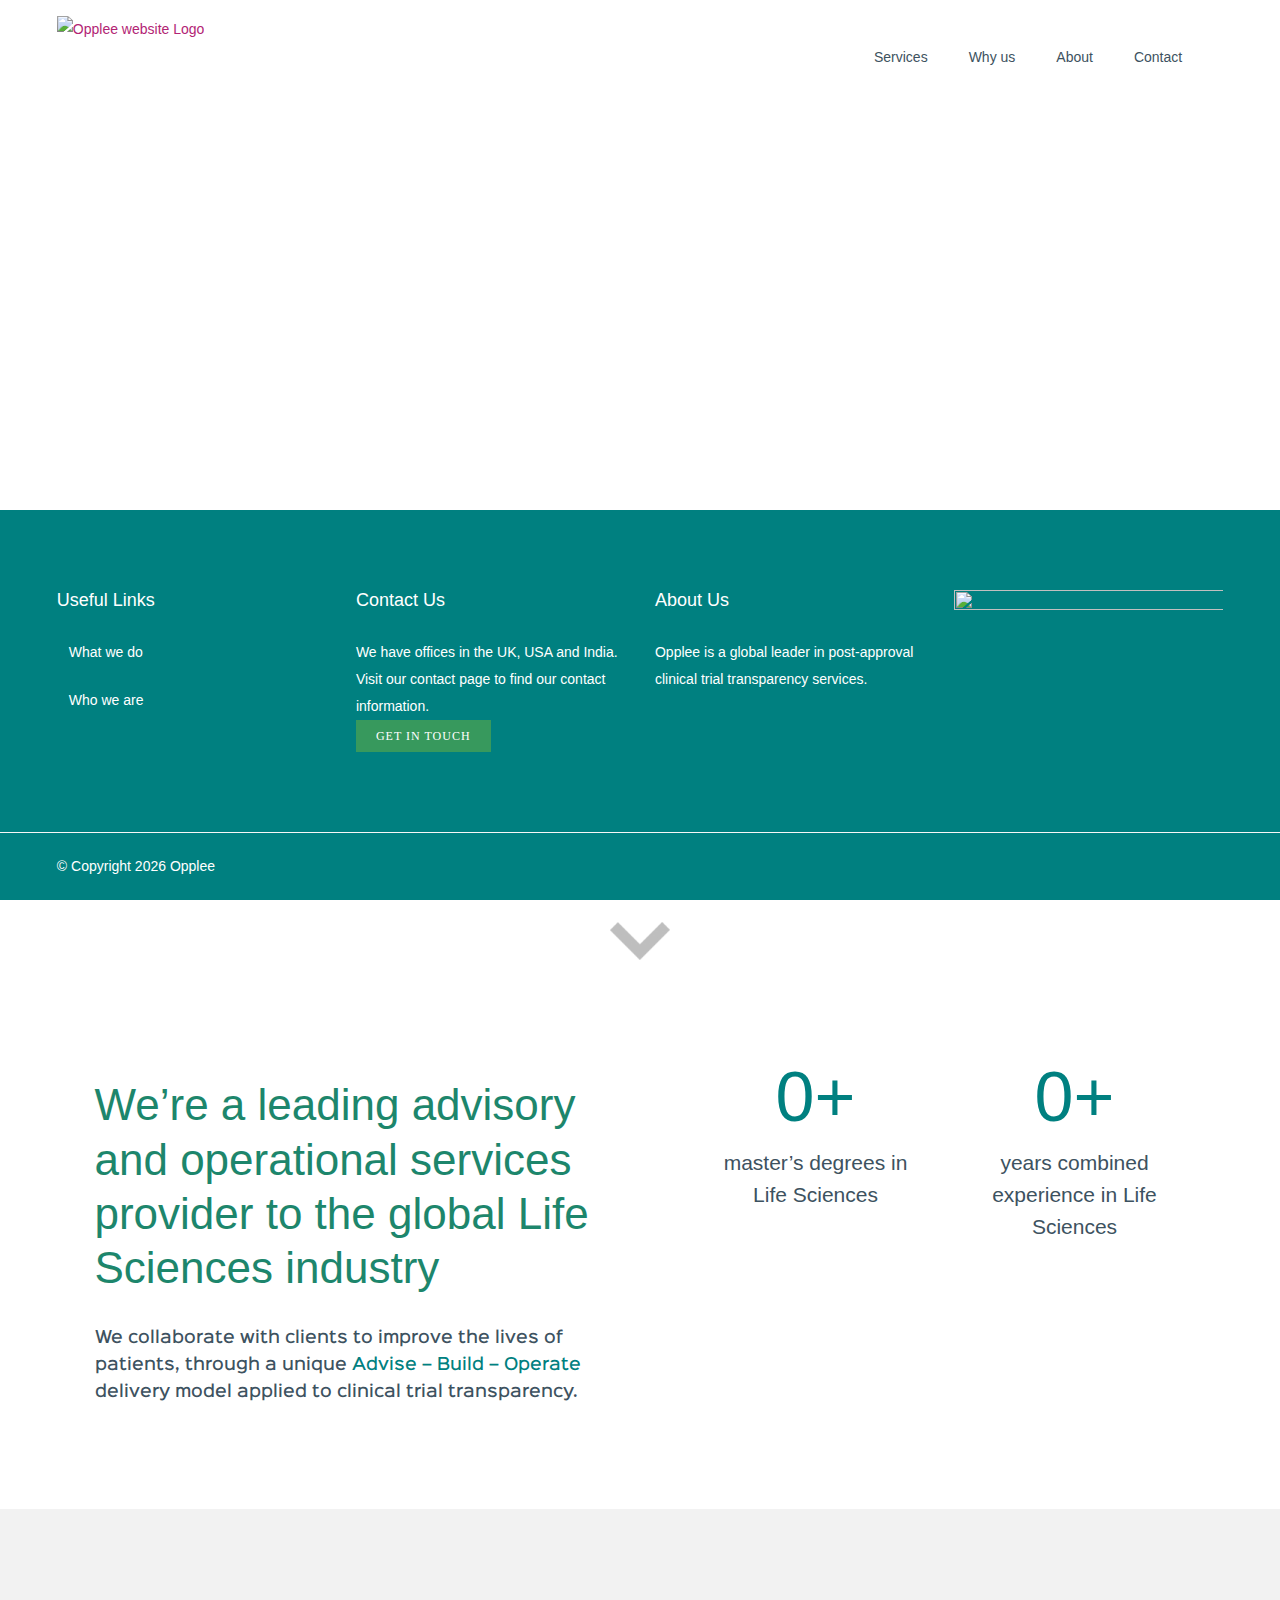
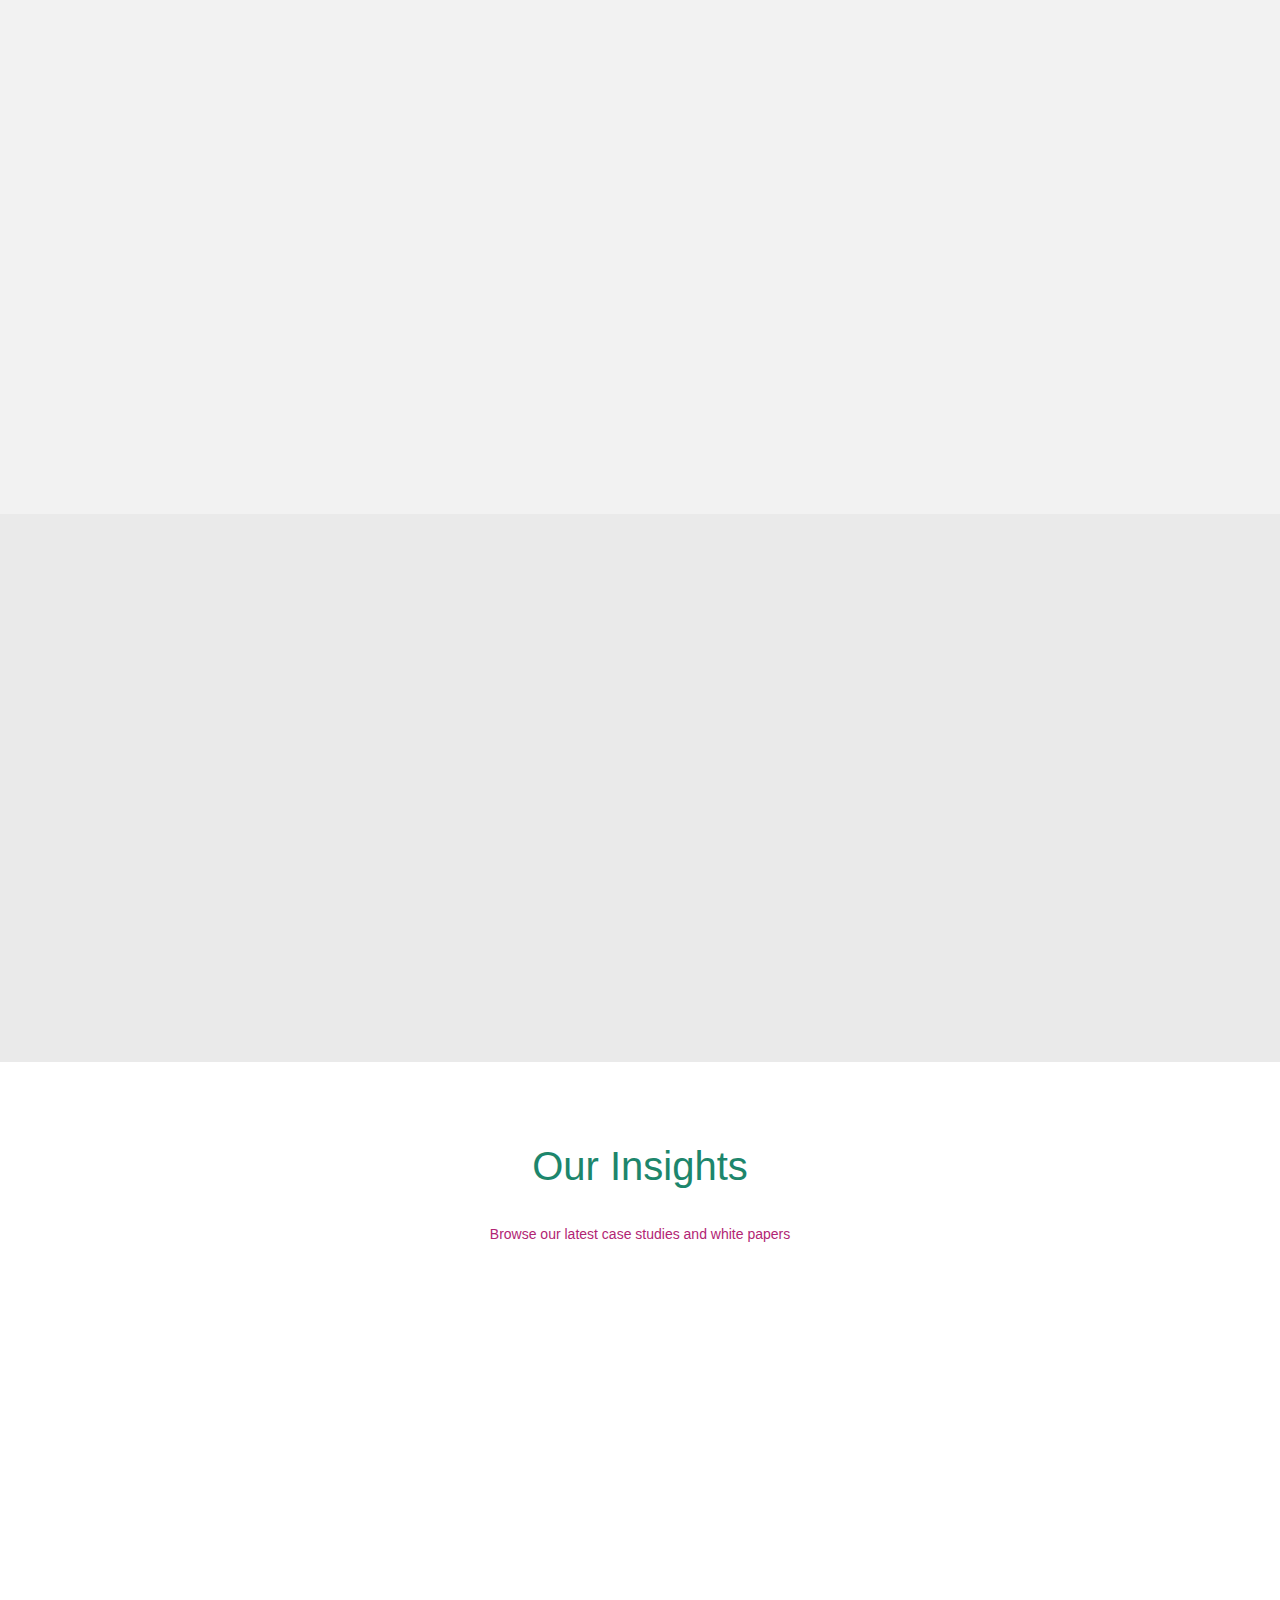
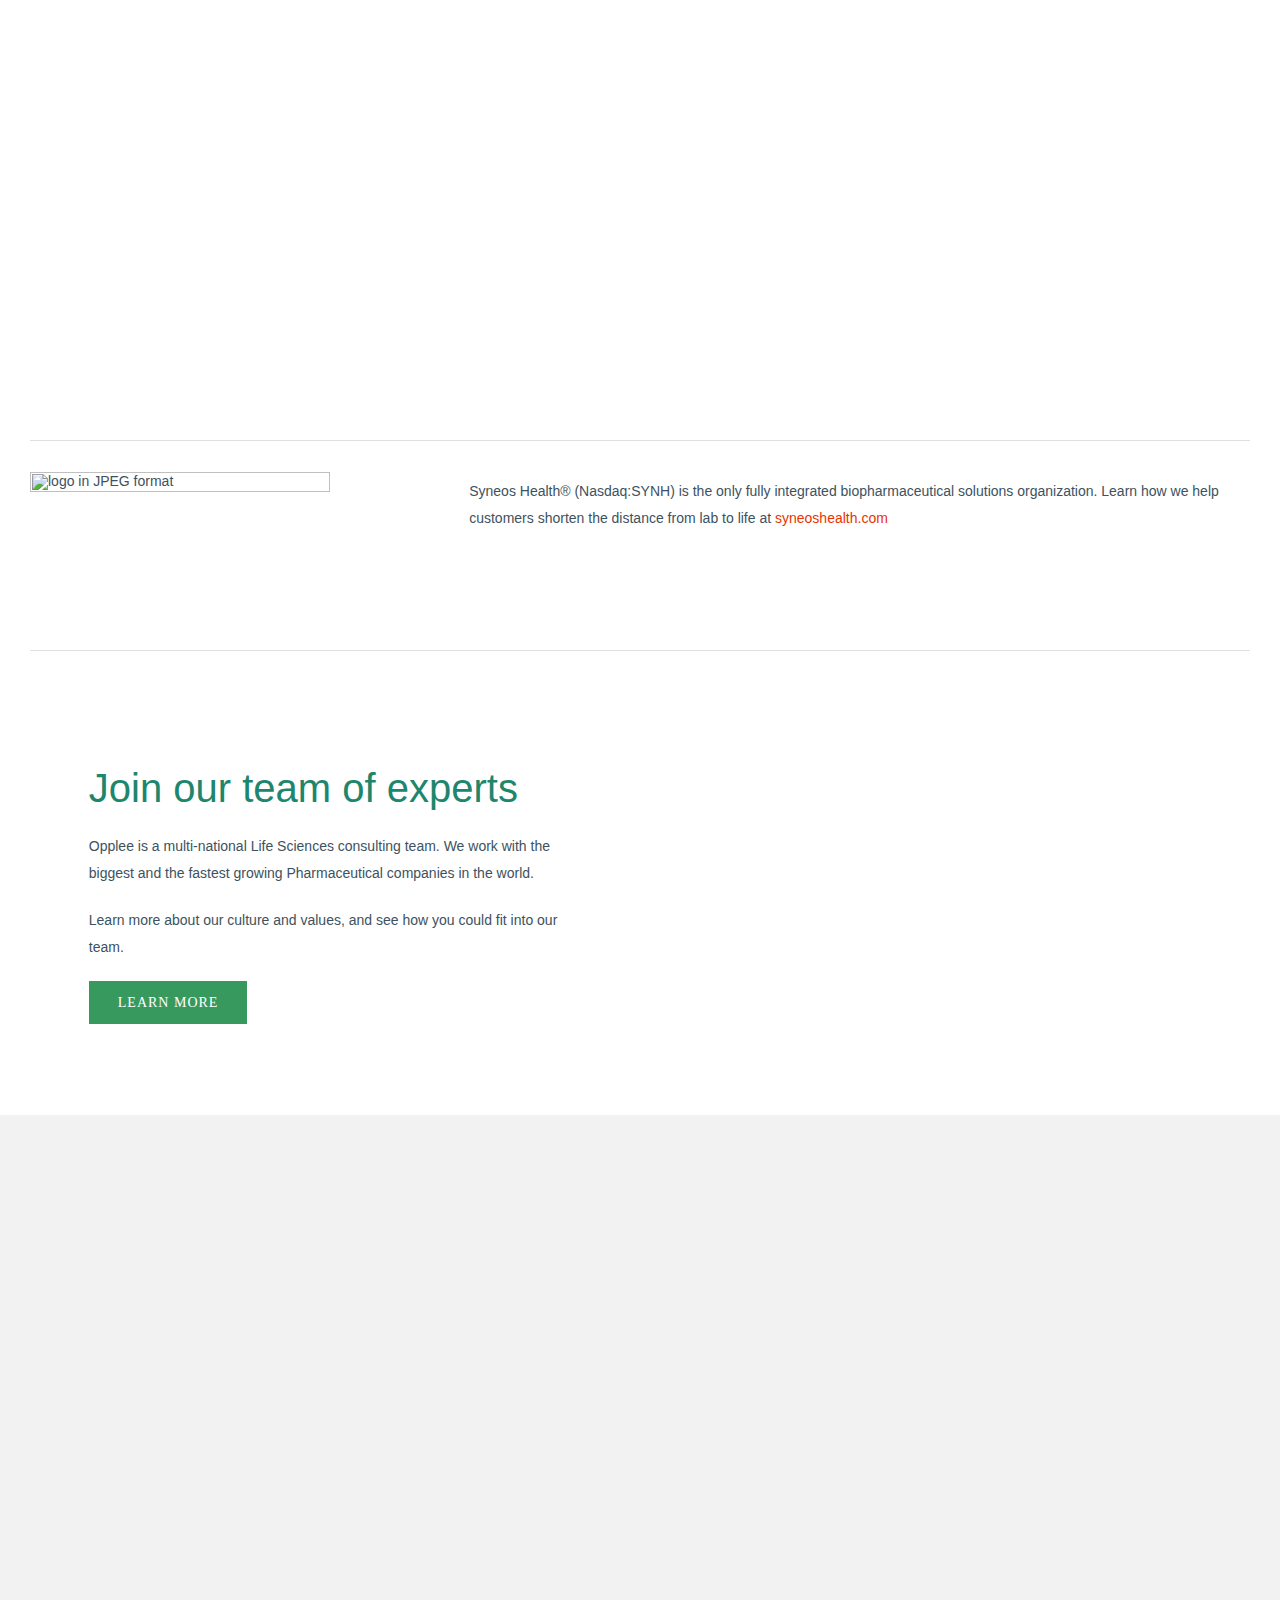
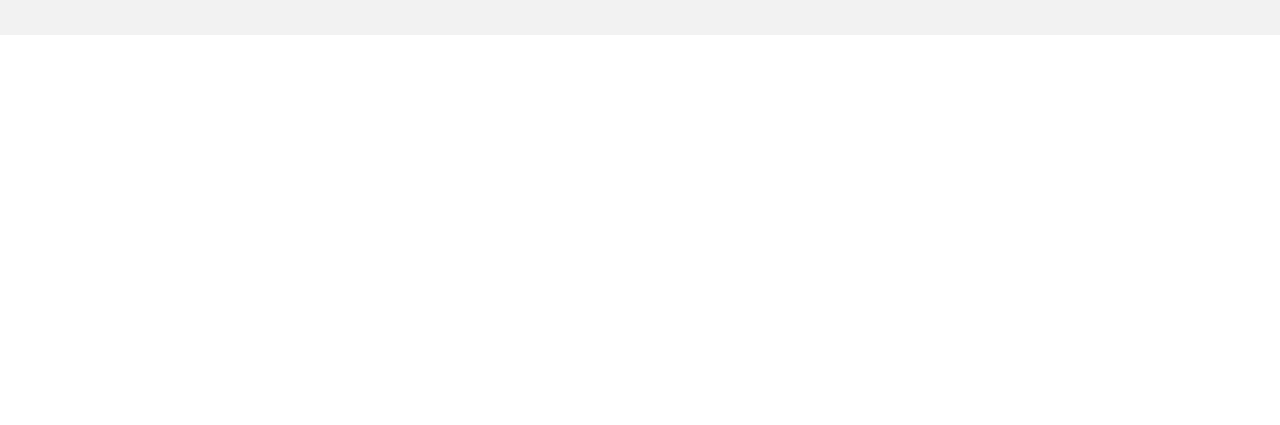
==== commit cfa7a607: "more changes" ====
--- a/index.html
+++ b/index.html
@@ -2,9 +2,7 @@
 <html class="avada-html-layout-wide avada-html-header-position-top avada-is-100-percent-template" lang="en-GB"
 	prefix="og: http://ogp.me/ns# fb: http://ogp.me/ns/fb#">
 
-<!-- Mirrored from #/ by HTTrack Website Copier/3.x [XR&CO'2014], Mon, 31 Oct 2022 20:10:40 GMT -->
-<!-- Added by HTTrack -->
-<meta http-equiv="content-type" content="text/html;charset=UTF-8" /><!-- /Added by HTTrack -->
+<meta http-equiv="content-type" content="text/html;charset=UTF-8" />
 
 <head>
 	<meta http-equiv="X-UA-Compatible" content="IE=edge" />
@@ -21,6 +19,17 @@
 	<script> var theChampSharingAjaxUrl = 'wp-admin/admin-ajax.html', heateorSsFbMessengerAPI = 'https://www.facebook.com/dialog/send?app_id=595489497242932&amp;display=popup&amp;link=%encoded_post_url%&amp;redirect_uri=%encoded_post_url%', heateorSsWhatsappShareAPI = 'web', heateorSsUrlCountFetched = [], heateorSsSharesText = 'Shares', heateorSsShareText = 'Share', theChampPluginIconPath = 'wp-content/plugins/super-socializer/images/logo.png', theChampSaveSharesLocally = 0, theChampHorizontalSharingCountEnable = 0, theChampVerticalSharingCountEnable = 0, theChampSharingOffset = -10, theChampCounterOffset = -10, theChampMobileStickySharingEnabled = 0, heateorSsCopyLinkMessage = "Link copied.";
 		var heateorSsHorSharingShortUrl = "index.html"; var heateorSsVerticalSharingShortUrl = "index.html";		</script>
 	<style type="text/css">
+		
+.fusion-footer-widget-area {
+	background-color: teal !important; 
+}
+	.fusion-footer-copyright-area {
+    z-index: 10;
+    position: relative;
+    padding: 20px 10px 20px;
+    border-top: 1px solid #f7f7f7;
+    background-color: teal !important;
+}
 		.the_champ_button_instagram span.the_champ_svg,
 		a.the_champ_instagram span.the_champ_svg {
 			background: radial-gradient(circle at 30% 107%, #fdf497 0, #fdf497 5%, #fd5949 45%, #d6249f 60%, #285aeb 90%)
@@ -1356,7 +1365,7 @@
 													style="margin-top:0px;margin-right:0px;margin-bottom:30px;margin-left:0px;">
 													<h6 class="title-heading-left" style="margin:0;">We collaborate with
 														clients to improve the lives of patients, through a unique <span
-															style="color: #b21f74;">Advise &#8211; Build &#8211;
+															style="color: teal;">Advise &#8211; Build &#8211;
 															Operate</span> delivery model applied to clinical trial
 														transparency.</h6>
 												</div>
@@ -1374,7 +1383,7 @@
 														<div class="counter-box-container"
 															style="border: 1px solid rgba(255,255,255,0);">
 															<div class="content-box-percentage content-box-counter"
-																style="color:#b21f74;font-size:70px;line-height:normal;">
+																style="color:teal;font-size:70px;line-height:normal;">
 																<span class="display-counter" data-value="370"
 																	data-direction="up" data-decimals="0">0</span><span
 																	class="unit">+</span>
@@ -1389,7 +1398,7 @@
 														<div class="counter-box-container"
 															style="border: 1px solid rgba(255,255,255,0);">
 															<div class="content-box-percentage content-box-counter"
-																style="color:#b21f74;font-size:70px;line-height:normal;">
+																style="color:teal;font-size:70px;line-height:normal;">
 																<span class="display-counter" data-value="2300"
 																	data-delimiter="," data-direction="up"
 																	data-decimals="0">0</span><span
@@ -2228,18 +2237,7 @@
 												class="menu-item menu-item-type-post_type menu-item-object-page menu-item-908">
 												<a href="who-we-are/index.html">Who we are</a>
 											</li>
-											<li id="menu-item-909"
-												class="menu-item menu-item-type-post_type menu-item-object-page menu-item-909">
-												<a href="careers-2/index.html">Careers</a>
-											</li>
-											<li id="menu-item-910"
-												class="menu-item menu-item-type-post_type menu-item-object-page menu-item-910">
-												<a href="privacy-policy/index.html">Privacy Policy</a>
-											</li>
-											<li id="menu-item-911"
-												class="menu-item menu-item-type-post_type menu-item-object-page menu-item-911">
-												<a href="terms-conditions/index.html">Terms &#038; Conditions</a>
-											</li>
+										
 										</ul>
 									</div>
 									<div style="clear:both;"></div>
@@ -2301,26 +2299,10 @@
 									© Copyright
 									<script type="text/javascript">
 										document.write(new Date().getFullYear());
-									</script> Opplee | Website designed and built in the UK by <a
-										href="https://www.upthereeverywhere.com/web-design">UP
-										DIGITAL</a>
+									</script> Opplee
 								</div>
 							</div>
-							<div class="fusion-social-links-footer">
-								<div class="fusion-social-networks">
-									<div class="fusion-social-networks-wrapper"><a
-											class="fusion-social-network-icon fusion-tooltip fusion-twitter fusion-icon-twitter"
-											style data-placement="top" data-title="Twitter" data-toggle="tooltip"
-											title="Twitter" href="https://twitter.com/Oppleeglobal" target="_blank"
-											rel="noopener noreferrer"><span
-												class="screen-reader-text">Twitter</span></a><a
-											class="fusion-social-network-icon fusion-tooltip fusion-linkedin fusion-icon-linkedin"
-											style data-placement="top" data-title="LinkedIn" data-toggle="tooltip"
-											title="LinkedIn" href="https://www.linkedin.com/company-beta/34928/"
-											target="_blank" rel="noopener noreferrer"><span
-												class="screen-reader-text">LinkedIn</span></a></div>
-								</div>
-							</div>
+							
 
 						</div> <!-- fusion-fusion-copyright-content -->
 					</div> <!-- fusion-row -->
--- a/wp-content/plugins/service-category/css/service-category1eb7.css
+++ b/wp-content/plugins/service-category/css/service-category1eb7.css
@@ -1,2 +1,198 @@
-.service-category-block{background:#f2f2f2;margin:0 -30px}.service-category-block::after{display:block;clear:both;content:""}.service-category-block:nth-child(even){background:#fff}.service-category-block>.inner{max-width:1245px;margin:0 auto;position:relative}.service-category-block>.inner::after{display:block;clear:both;content:""}.service-category-block .icon{position:absolute;top:54px;left:10px}.service-category-block .intro{float:left;margin:29px 20px 10px 86px}.service-category-block .services{list-style:none;margin:0 auto;padding:2px 0;position:relative;clear:both;width:458px}.service-category-block .services::after{display:block;clear:both;content:""}.service-category-block .services .service-block{display:block;width:258px;height:230px;background:url(../images/services.png) no-repeat 0 0;position:relative;margin:0}.service-category-block .services .service-block>.inner{display:table;width:100%;height:100%;position:absolute;left:0;top:0;color:pink}.service-category-block .services .service-block a{display:table-cell;vertical-align:middle;text-align:center;padding:0 40px}.service-category-block .services .service-block .title{font-weight:bold;display:inline-block;width:100%;font-size:20px;line-height:30px}.service-category-block .services .service-block .link{color:#3d5260;display:inline-block;width:100%;font-weight:bold;text-transform:capitalize;font-size:17px;margin-top:6px}.service-category-block .services .service-block.cl-green{background-position:0 -233px}.service-category-block .services .service-block.cl-green .title{color:#1d866c}.service-category-block .services .service-block.cl-magenta{background-position:0 -465px}.service-category-block .services .service-block.cl-magenta .title{color:#b21f74}.service-category-block .services .service-block.cl-purple .title{color:#613285}.service-category-block .services .service-block.cl-yellow{background-position:0 -698px}.service-category-block .services .service-block.cl-yellow .title{color:#c4ab20}@media (max-width: 1009px){.service-category-block .services .service-block.spmob-left{margin-left:0}.service-category-block .services .service-block.spmob-left+.spmob-right{margin-top:-112px}.service-category-block .services .service-block.spmob-left+.spmob-left{margin-top:4px}.service-category-block .services .service-block.spmob-right{margin-left:202px}.service-category-block .services .service-block.spmob-right+.spmob-left{margin-top:-112px}.service-category-block .services .service-block.spmob-right+.spmob-right{margin-top:4px}}@media (min-width: 1010px) and (max-width: 1209px){.service-category-block .services .service-block.sptab-left{margin-left:0}.service-category-block .services .service-block.sptab-left+.sptab-right{margin-top:-112px}.service-category-block .services .service-block.sptab-left+.sptab-left{margin-top:4px}.service-category-block .services .service-block.sptab-right{margin-left:202px}.service-category-block .services .service-block.sptab-right+.sptab-left{margin-top:-112px}.service-category-block .services .service-block.sptab-right+.sptab-right{margin-top:4px}}@media (min-width: 1210px){.service-category-block .services .service-block.sp-left{margin-left:0}.service-category-block .services .service-block.sp-left+.sp-middle{margin-top:-112px}.service-category-block .services .service-block.sp-left+.sp-left{margin-top:4px}.service-category-block .services .service-block.sp-middle{margin-left:202px}.service-category-block .services .service-block.sp-middle+.sp-right,.service-category-block .services .service-block.sp-middle+.sp-left{margin-top:-112px}.service-category-block .services .service-block.sp-middle+.sp-middle{margin-top:4px}.service-category-block .services .service-block.sp-right{margin-left:405px}.service-category-block .services .service-block.sp-right+.sp-middle{margin-top:-112px}.service-category-block .services .service-block.sp-right+.sp-right{margin-top:4px}}@media (min-width: 1010px){.service-category-block .intro{margin-right:0;width:290px}.service-category-block .services{margin-left:419px;width:auto;clear:none}.service-category-block:first-child .services .service-block:only-child{position:absolute;bottom:0}}@media (min-width: 1270px){.service-category-block .icon{left:0}.service-category-block .intro{margin-left:76px}}
+.service-category-block {
+  background: #f2f2f2;
+  margin: 0 -30px;
+}
+.service-category-block::after {
+  display: block;
+  clear: both;
+  content: "";
+}
+.service-category-block:nth-child(even) {
+  background: #fff;
+}
+.service-category-block > .inner {
+  max-width: 1245px;
+  margin: 0 auto;
+  position: relative;
+}
+.service-category-block > .inner::after {
+  display: block;
+  clear: both;
+  content: "";
+}
+.service-category-block .icon {
+  position: absolute;
+  top: 54px;
+  left: 10px;
+}
+.service-category-block .intro {
+  float: left;
+  margin: 29px 20px 10px 86px;
+}
+.service-category-block .services {
+  list-style: none;
+  margin: 0 auto;
+  padding: 2px 0;
+  position: relative;
+  clear: both;
+  width: 458px;
+}
+.service-category-block .services::after {
+  display: block;
+  clear: both;
+  content: "";
+}
+.service-category-block .services .service-block {
+  display: block;
+  width: 258px;
+  height: 230px;
+  background: url(../images/services.png) no-repeat 0 0;
+  position: relative;
+  margin: 0;
+}
+.service-category-block .services .service-block > .inner {
+  display: table;
+  width: 100%;
+  height: 100%;
+  position: absolute;
+  left: 0;
+  top: 0;
+  color: pink;
+}
+.service-category-block .services .service-block a {
+  display: table-cell;
+  vertical-align: middle;
+  text-align: center;
+  padding: 0 40px;
+}
+.service-category-block .services .service-block .title {
+  font-weight: bold;
+  display: inline-block;
+  width: 100%;
+  font-size: 20px;
+  line-height: 30px;
+}
+.service-category-block .services .service-block .link {
+  color: #3d5260;
+  display: inline-block;
+  width: 100%;
+  font-weight: bold;
+  text-transform: capitalize;
+  font-size: 17px;
+  margin-top: 6px;
+}
+.service-category-block .services .service-block.cl-green {
+  background-position: 0 -233px;
+}
+.service-category-block .services .service-block.cl-green .title {
+  color: #1d866c;
+}
+.service-category-block .services .service-block.cl-magenta {
+  background-position: 0 -465px;
+}
+.service-category-block .services .service-block.cl-magenta .title {
+  color: teal;
+}
+.service-category-block .services .service-block.cl-purple .title {
+  color: #613285;
+}
+.service-category-block .services .service-block.cl-yellow {
+  background-position: 0 -698px;
+}
+.service-category-block .services .service-block.cl-yellow .title {
+  color: #c4ab20;
+}
+@media (max-width: 1009px) {
+  .service-category-block .services .service-block.spmob-left {
+    margin-left: 0;
+  }
+  .service-category-block .services .service-block.spmob-left + .spmob-right {
+    margin-top: -112px;
+  }
+  .service-category-block .services .service-block.spmob-left + .spmob-left {
+    margin-top: 4px;
+  }
+  .service-category-block .services .service-block.spmob-right {
+    margin-left: 202px;
+  }
+  .service-category-block .services .service-block.spmob-right + .spmob-left {
+    margin-top: -112px;
+  }
+  .service-category-block .services .service-block.spmob-right + .spmob-right {
+    margin-top: 4px;
+  }
+}
+@media (min-width: 1010px) and (max-width: 1209px) {
+  .service-category-block .services .service-block.sptab-left {
+    margin-left: 0;
+  }
+  .service-category-block .services .service-block.sptab-left + .sptab-right {
+    margin-top: -112px;
+  }
+  .service-category-block .services .service-block.sptab-left + .sptab-left {
+    margin-top: 4px;
+  }
+  .service-category-block .services .service-block.sptab-right {
+    margin-left: 202px;
+  }
+  .service-category-block .services .service-block.sptab-right + .sptab-left {
+    margin-top: -112px;
+  }
+  .service-category-block .services .service-block.sptab-right + .sptab-right {
+    margin-top: 4px;
+  }
+}
+@media (min-width: 1210px) {
+  .service-category-block .services .service-block.sp-left {
+    margin-left: 0;
+  }
+  .service-category-block .services .service-block.sp-left + .sp-middle {
+    margin-top: -112px;
+  }
+  .service-category-block .services .service-block.sp-left + .sp-left {
+    margin-top: 4px;
+  }
+  .service-category-block .services .service-block.sp-middle {
+    margin-left: 202px;
+  }
+  .service-category-block .services .service-block.sp-middle + .sp-right,
+  .service-category-block .services .service-block.sp-middle + .sp-left {
+    margin-top: -112px;
+  }
+  .service-category-block .services .service-block.sp-middle + .sp-middle {
+    margin-top: 4px;
+  }
+  .service-category-block .services .service-block.sp-right {
+    margin-left: 405px;
+  }
+  .service-category-block .services .service-block.sp-right + .sp-middle {
+    margin-top: -112px;
+  }
+  .service-category-block .services .service-block.sp-right + .sp-right {
+    margin-top: 4px;
+  }
+}
+@media (min-width: 1010px) {
+  .service-category-block .intro {
+    margin-right: 0;
+    width: 290px;
+  }
+  .service-category-block .services {
+    margin-left: 419px;
+    width: auto;
+    clear: none;
+  }
+  .service-category-block:first-child .services .service-block:only-child {
+    position: absolute;
+    bottom: 0;
+  }
+}
+@media (min-width: 1270px) {
+  .service-category-block .icon {
+    left: 0;
+  }
+  .service-category-block .intro {
+    margin-left: 76px;
+  }
+}
 /*# sourceMappingURL=service-category.css.map */
--- a/wp-content/uploads/fusion-styles/8074d7245a94580af3e4915201b745e8.min6de8.css
+++ b/wp-content/uploads/fusion-styles/8074d7245a94580af3e4915201b745e8.min6de8.css
@@ -1,249 +1,49539 @@
-/********* Compiled CSS - Do not edit *********/ :root{--button_padding:11px 23px;--button_font_size:13px;--button_line_height:16px;}.wpcf7 .screen-reader-response {
-	position: absolute;
-	overflow: hidden;
-	clip: rect(1px, 1px, 1px, 1px);
-	clip-path: inset(50%);
-	height: 1px;
-	width: 1px;
-	margin: -1px;
-	padding: 0;
-	border: 0;
-	word-wrap: normal !important;
+/********* Compiled CSS - Do not edit *********/
+:root {
+  --button_padding: 11px 23px;
+  --button_font_size: 13px;
+  --button_line_height: 16px;
+}
+.wpcf7 .screen-reader-response {
+  position: absolute;
+  overflow: hidden;
+  clip: rect(1px, 1px, 1px, 1px);
+  clip-path: inset(50%);
+  height: 1px;
+  width: 1px;
+  margin: -1px;
+  padding: 0;
+  border: 0;
+  word-wrap: normal !important;
 }
 
 .wpcf7 form .wpcf7-response-output {
-	margin: 2em 0.5em 1em;
-	padding: 0.2em 1em;
-	border: 2px solid #00a0d2; /* Blue */
+  margin: 2em 0.5em 1em;
+  padding: 0.2em 1em;
+  border: 2px solid #00a0d2; /* Blue */
 }
 
 .wpcf7 form.init .wpcf7-response-output,
 .wpcf7 form.resetting .wpcf7-response-output,
 .wpcf7 form.submitting .wpcf7-response-output {
-	display: none;
+  display: none;
 }
 
 .wpcf7 form.sent .wpcf7-response-output {
-	border-color: #46b450; /* Green */
+  border-color: #46b450; /* Green */
 }
 
 .wpcf7 form.failed .wpcf7-response-output,
 .wpcf7 form.aborted .wpcf7-response-output {
-	border-color: #dc3232; /* Red */
+  border-color: #dc3232; /* Red */
 }
 
 .wpcf7 form.spam .wpcf7-response-output {
-	border-color: #f56e28; /* Orange */
+  border-color: #f56e28; /* Orange */
 }
 
 .wpcf7 form.invalid .wpcf7-response-output,
 .wpcf7 form.unaccepted .wpcf7-response-output,
 .wpcf7 form.payment-required .wpcf7-response-output {
-	border-color: #ffb900; /* Yellow */
+  border-color: #ffb900; /* Yellow */
 }
 
 .wpcf7-form-control-wrap {
-	position: relative;
+  position: relative;
 }
 
 .wpcf7-not-valid-tip {
-	color: #dc3232; /* Red */
-	font-size: 1em;
-	font-weight: normal;
-	display: block;
+  color: #dc3232; /* Red */
+  font-size: 1em;
+  font-weight: normal;
+  display: block;
 }
 
 .use-floating-validation-tip .wpcf7-not-valid-tip {
-	position: relative;
-	top: -2ex;
-	left: 1em;
-	z-index: 100;
-	border: 1px solid #dc3232;
-	background: #fff;
-	padding: .2em .8em;
-	width: 24em;
+  position: relative;
+  top: -2ex;
+  left: 1em;
+  z-index: 100;
+  border: 1px solid #dc3232;
+  background: #fff;
+  padding: 0.2em 0.8em;
+  width: 24em;
 }
 
 .wpcf7-list-item {
-	display: inline-block;
-	margin: 0 0 0 1em;
+  display: inline-block;
+  margin: 0 0 0 1em;
 }
 
 .wpcf7-list-item-label::before,
 .wpcf7-list-item-label::after {
-	content: " ";
+  content: " ";
 }
 
 .wpcf7-spinner {
-	visibility: hidden;
-	display: inline-block;
-	background-color: #23282d; /* Dark Gray 800 */
-	opacity: 0.75;
-	width: 24px;
-	height: 24px;
-	border: none;
-	border-radius: 100%;
-	padding: 0;
-	margin: 0 24px;
-	position: relative;
+  visibility: hidden;
+  display: inline-block;
+  background-color: #23282d; /* Dark Gray 800 */
+  opacity: 0.75;
+  width: 24px;
+  height: 24px;
+  border: none;
+  border-radius: 100%;
+  padding: 0;
+  margin: 0 24px;
+  position: relative;
 }
 
 form.submitting .wpcf7-spinner {
-	visibility: visible;
+  visibility: visible;
 }
 
 .wpcf7-spinner::before {
-	content: '';
-	position: absolute;
-	background-color: #fbfbfc; /* Light Gray 100 */
-	top: 4px;
-	left: 4px;
-	width: 6px;
-	height: 6px;
-	border: none;
-	border-radius: 100%;
-	transform-origin: 8px 8px;
-	animation-name: spin;
-	animation-duration: 1000ms;
-	animation-timing-function: linear;
-	animation-iteration-count: infinite;
+  content: "";
+  position: absolute;
+  background-color: #fbfbfc; /* Light Gray 100 */
+  top: 4px;
+  left: 4px;
+  width: 6px;
+  height: 6px;
+  border: none;
+  border-radius: 100%;
+  transform-origin: 8px 8px;
+  animation-name: spin;
+  animation-duration: 1000ms;
+  animation-timing-function: linear;
+  animation-iteration-count: infinite;
 }
 
 @media (prefers-reduced-motion: reduce) {
-	.wpcf7-spinner::before {
-		animation-name: blink;
-		animation-duration: 2000ms;
-	}
+  .wpcf7-spinner::before {
+    animation-name: blink;
+    animation-duration: 2000ms;
+  }
 }
 
 @keyframes spin {
-	from {
-		transform: rotate(0deg);
-	}
+  from {
+    transform: rotate(0deg);
+  }
 
-	to {
-		transform: rotate(360deg);
-	}
+  to {
+    transform: rotate(360deg);
+  }
 }
 
 @keyframes blink {
-	from {
-		opacity: 0;
-	}
+  from {
+    opacity: 0;
+  }
 
-	50% {
-		opacity: 1;
-	}
+  50% {
+    opacity: 1;
+  }
 
-	to {
-		opacity: 0;
-	}
+  to {
+    opacity: 0;
+  }
 }
 
 .wpcf7 input[type="file"] {
-	cursor: pointer;
+  cursor: pointer;
 }
 
 .wpcf7 input[type="file"]:disabled {
-	cursor: default;
+  cursor: default;
 }
 
 .wpcf7 .wpcf7-submit:disabled {
-	cursor: not-allowed;
+  cursor: not-allowed;
 }
 
 .wpcf7 input[type="url"],
 .wpcf7 input[type="email"],
 .wpcf7 input[type="tel"] {
-	direction: ltr;
-}
-#comment-input:after{content:"";display:table;clear:both}#comment-input input{float:left;margin-right:1%;padding-left:15px;padding-right:15px;width:32.666666%;min-width:28%;font-size:13px;color:#747474;border:1px solid #d2d2d2}#comment-input input:last-child{margin-right:0}#comment-textarea{margin-bottom:10px}#comment-textarea.fusion-contact-comment-below{margin-top:10px;margin-bottom:0}#comment-textarea textarea{padding:12px 15px;width:100%;height:150px;font-size:13px;color:#747474;border:1px solid #d2d2d2}.fusion-contact-form{line-height:normal}.fusion-contact-form #comment-submit-container{margin-top:20px;margin-bottom:0}.fusion-contact-form .grecaptcha-badge{z-index:100000}.fusion-contact-form .fusion-hide-recaptcha-badge{display:none}.fusion-contact-form .fusion-comment-privacy-checkbox-wrapper{display:flex;align-items:baseline;margin:20px 0;font-size:13px}.fusion-contact-form .fusion-comment-privacy-checkbox{margin:0 10px 0 0}.fusion-contact-form #comment-recaptcha{margin-top:13px}.fusion-faqs-wrapper{display:none}.fusion-faq-post{position:relative}.fusion-faq-shortcode .fusion-accordian .fusion-toggle-icon-unboxed .panel-title a .fa-fusion-box{background-color:transparent!important}.fusion-faq-shortcode .fusion-accordian .fusion-toggle-icon-unboxed .panel-title a:hover .fa-fusion-box{background-color:transparent!important}body .portfolio-grid{margin-bottom:80px}.fusion-portfolio-wrapper{display:block}.fusion-portfolio-post{float:left}.fusion-portfolio-post .fusion-image-wrapper{opacity:0}.fusion-portfolio-one .fusion-portfolio-post{overflow:hidden;float:none;width:100%}.fusion-portfolio-two .fusion-portfolio-post{width:50%}.fusion-portfolio-three .fusion-portfolio-post{width:33.3333%;width:calc(100% / 3)}.fusion-portfolio-four .fusion-portfolio-post{width:25%}.fusion-portfolio-five .fusion-portfolio-post{width:20%}.fusion-portfolio-six .fusion-portfolio-post{width:16.6666%;width:calc(100% / 6)}.fusion-portfolio-post>.fusion-separator{margin:40px 0}.fusion-portfolio-content{margin-top:20px}.fusion-portfolio-content h2{margin:0 0 1px!important;padding:0}.fusion-portfolio-content .fusion-portfolio-meta{margin:0 0 10px;padding:0;font-weight:400;font-size:13px}.fusion-portfolio-content p{margin:0 0 20px}.fusion-portfolio-content p:last-child{margin-bottom:0}.fusion-portfolio .fusion-content-sep{margin-bottom:20px}.fusion-portfolio .fusion-separator{margin-top:40px}.fusion-portfolio #infscr-loading{bottom:-29px}.fusion-portfolio .loading-container{display:none}.fusion-portfolio-content-wrapper{opacity:0}.fusion-portfolio-content-wrapper .fusion-portfolio-content{margin-bottom:20px}.fusion-portfolio-content-wrapper .fusion-image-wrapper{opacity:1}.fusion-portfolio-boxed .fusion-portfolio-content-wrapper{padding:0;border:1px solid #e9eaee;border-bottom-width:3px}.fusion-portfolio-boxed .fusion-portfolio-content{margin:0;padding:25px}.fusion-portfolio-one .fluid-width-video-wrapper{position:static}.fusion-portfolio-one .fusion-image-wrapper{margin-bottom:15px}.fusion-portfolio-one .fusion-portfolio-content{margin-bottom:0}.fusion-portfolio-one .fusion-portfolio-buttons{margin:20px -15px 0}.fusion-portfolio-one .fusion-portfolio-buttons .fusion-button{margin:0 15px 15px}.fusion-portfolio-one .fusion-portfolio-buttons-full{margin-left:0;margin-right:0}.fusion-portfolio-one .fusion-portfolio-buttons-full .fusion-button{margin:5px 0}.fusion-portfolio-text-floated .fusion-image-wrapper{display:inline-block;flex-shrink:1;margin:0;padding:0 12.5px;max-width:540px;width:100%}.fusion-portfolio-text-floated .fusion-portfolio-content{margin-top:0}.portfolio-one-text .portfolio-item .image{width:100%;height:100%;float:none;margin-right:0}.portfolio-one-sidebar .portfolio-item .image{float:none}.portfolio-infinite .isotope{overflow:visible!important}.fusion-portfolio-gallery-hidden{display:none}.fusion-portfolio-equal-heights .fusion-portfolio-post{display:inline-flex}.fusion-portfolio-equal-heights .fusion-portfolio-content-wrapper{overflow:hidden;width:100%}.fusion-project-details-tb h3,.project-content h3{font-size:13px;line-height:17px;color:#333;margin:0 0 28px}.fusion-project-details-tb .project-description,.project-content .project-description{float:left;width:74.4681%}.fusion-project-details-tb .project-description p,.project-content .project-description p{margin-top:0}.fusion-project-details-tb .project-info,.project-content .project-info{float:right;width:23.4043%}.fusion-project-details-tb .project-info .project-info-box,.project-content .project-info .project-info-box{border-bottom:1px solid #e7e6e6;padding-bottom:15px;margin-bottom:15px;overflow:hidden}.fusion-project-details-tb .project-info h4,.project-content .project-info h4{color:#333;margin:0 5px 0 0;float:left;width:110px}.with-sidebar .fusion-project-details-tb .project-info h4,.with-sidebar .project-content .project-info h4{display:block;width:100%;margin-bottom:5px}.fusion-project-details-tb .project-info .project-terms,.project-content .project-info .project-terms{float:left}.fusion-project-details-tb::after{content:" ";clear:both;display:table}.fusion-project-details-tb .project-info{float:right;width:100%}.portfolio-full.with-sidebar .project-info{float:left}.portfolio-full.with-sidebar .project-description{float:right;width:72.5%}.portfolio-half .flexslider:not(.tfs-slider){width:65.9574%;float:left}.portfolio-half .project-content{width:31.9149%;float:right}.portfolio-half .project-description{width:100%;margin-bottom:50px}.portfolio-half .project-description .flexslider:not(.tfs-slider){width:auto}.portfolio-half .project-info{width:100%}.portfolio-sep{clear:both;display:block}.portfolio-half .portfolio-sep{margin-bottom:50px}.project-info-box span{float:left}.portfolio-full .flexslider{margin-bottom:70px}.portfolio-grid .portfolio-tabs{margin-top:0}.portfolio-grid.portfolio-one .portfolio-item:last-child{margin-bottom:0}.portfolio-grid.portfolio-one .image{width:100%;float:none}.fusion-portfolio-layout-masonry .fusion-portfolio-content-wrapper,.fusion-portfolio.fusion-portfolio-masonry .fusion-portfolio-content-wrapper{position:relative}.fusion-portfolio-layout-masonry.fusion-portfolio-two.fusion-masonry-has-vertical .fusion-element-landscape,.fusion-portfolio.fusion-portfolio-masonry.fusion-portfolio-two.fusion-masonry-has-vertical .fusion-element-landscape{width:100%}.fusion-portfolio-layout-masonry.fusion-portfolio-three.fusion-masonry-has-vertical .fusion-element-landscape,.fusion-portfolio.fusion-portfolio-masonry.fusion-portfolio-three.fusion-masonry-has-vertical .fusion-element-landscape{width:66.6666%}.fusion-portfolio-layout-masonry.fusion-portfolio-four.fusion-masonry-has-vertical .fusion-element-landscape,.fusion-portfolio.fusion-portfolio-masonry.fusion-portfolio-four.fusion-masonry-has-vertical .fusion-element-landscape{width:50%}.fusion-portfolio-layout-masonry.fusion-portfolio-five.fusion-masonry-has-vertical .fusion-element-landscape,.fusion-portfolio.fusion-portfolio-masonry.fusion-portfolio-five.fusion-masonry-has-vertical .fusion-element-landscape{width:40%}.fusion-portfolio-layout-masonry.fusion-portfolio-six.fusion-masonry-has-vertical .fusion-element-landscape,.fusion-portfolio.fusion-portfolio-masonry.fusion-portfolio-six.fusion-masonry-has-vertical .fusion-element-landscape{width:33.3333%}.fusion-masonry-element-container>a>img,.fusion-masonry-element-container>img{display:none}.fusion-portfolio-text.fusion-portfolio-layout-masonry.fusion-portfolio-rollover .fusion-portfolio-content,.fusion-portfolio-text.fusion-portfolio-masonry.fusion-portfolio-rollover .fusion-portfolio-content{transition:all .3s ease}.fusion-portfolio-text.fusion-portfolio-layout-masonry.fusion-portfolio-rollover .fusion-portfolio-post .fusion-portfolio-content-wrapper,.fusion-portfolio-text.fusion-portfolio-masonry.fusion-portfolio-rollover .fusion-portfolio-post .fusion-portfolio-content-wrapper{overflow:hidden}.fusion-portfolio-text.fusion-portfolio-layout-masonry.fusion-portfolio-rollover .fusion-portfolio-post .fusion-portfolio-content-wrapper:hover .fusion-portfolio-content,.fusion-portfolio-text.fusion-portfolio-masonry.fusion-portfolio-rollover .fusion-portfolio-post .fusion-portfolio-content-wrapper:hover .fusion-portfolio-content{transition:all .3s ease;transform:translateY(105%)}.fusion-portfolio-element .fusion-load-more-button.fusion-portfolio-button{background-color:#ebeaea;color:#333}.fusion-portfolio-element .fusion-load-more-button.fusion-portfolio-button:hover{background-color:rgba(235,234,234,0.8);color:#333}.fusion-privacy-element .fusion-privacy-form ul{list-style:none;margin:0 0 20px 0;padding:0}.fusion-privacy-element .fusion-privacy-form-floated ul li{display:inline-block;margin-right:20px}@font-face{font-family:"Sinkin Sans Medium";src:url("../2017/08/SinkinSans-500Medium.ttf") format("truetype");font-weight: normal;font-style: normal;font-display: block;}@font-face{font-family:"Sinkin Sans Regular";src:url("../2017/08/SinkinSans-400Regular.ttf") format("truetype");font-weight: normal;font-style: normal;font-display: block;}@font-face{font-family:"Sinkin Sans Light";src:url("../2017/08/SinkinSans-300Light.ttf") format("truetype");font-weight: normal;font-style: normal;font-display: block;}@font-face{font-family:"Sinkin Sans Italic ";src:url("../2017/08/SinkinSans-400Italic.ttf") format("truetype");font-weight: normal;font-style: normal;font-display: block;}@font-face{font-family:;src:;font-weight: normal;font-style: normal;font-display: block;}*{box-sizing:border-box}.fusion-clearfix{clear:both;zoom:1}.fusion-clearfix:after,.fusion-clearfix:before{content:" ";display:table}.fusion-clearfix:after{clear:both}.alignleft,.fusion-alignleft{display:inline;float:left;margin-right:15px}.alignright,.fusion-alignright{display:inline;float:right;margin-left:15px}.aligncenter,.fusion-aligncenter{display:block;clear:both;margin:0 auto;text-align:center}.create-block-format-context{display:inline-block;clear:both;zoom:1;margin-bottom:40px;width:100%}.create-block-format-context:after,.create-block-format-context:before{content:" ";display:table}.create-block-format-context:after{clear:both}.fusionicon-arrow-down2{display:table-cell;vertical-align:middle}.icomoon-up:before{display:inline-block;transform:rotate(180deg)}input[type=date],input[type=datetime-local],input[type=datetime],input[type=email],input[type=month],input[type=number],input[type=password],input[type=search],input[type=submit],input[type=tel],input[type=text],input[type=time],input[type=url],input[type=week],textarea{-webkit-appearance:none;-webkit-border-radius:0}input[type=search]::-webkit-search-decoration{-webkit-appearance:none}input[type=image]{padding:0;border:none}html{overflow-x:hidden;overflow-y:scroll}html.no-overflow-y{overflow-y:hidden}body{margin:0;color:#747474;min-width:320px;-webkit-text-size-adjust:100%;font:13px/20px PTSansRegular,Arial,Helvetica,sans-serif}body.fusion-blank-page.admin-bar{top:32px;height:calc(100vh - 32px)}body #wrapper .gomapMarker{color:#333}body .fusion-content-widget-area .button{margin-left:15px}#wrapper{overflow:visible}#wrapper .tp-bullets{transform:translateZ(0)}#wrapper .strip-html .fusion-dropcap{top:0;float:none;margin:0;padding:0;background-color:inherit!important;box-shadow:none;line-height:inherit;text-shadow:none;color:inherit!important;font-size:inherit}#wrapper .strip-html .fusion-highlight{background-color:inherit!important;color:inherit!important}#wrapper .strip-html .fusion-tooltip{color:inherit;border-bottom:1px dotted}#wrapper .fusion-vertical-menu-widget .menu{border-right:1px solid transparent;border-top:1px solid transparent}#wrapper .fusion-vertical-menu-widget .menu li a{border-bottom:1px solid transparent;border-right-color:transparent;padding:8px 0;display:block}#wrapper .fusion-vertical-menu-widget .menu li a .arrow{display:none;vertical-align:middle}#wrapper .fusion-vertical-menu-widget .menu li a .arrow:before{font-family:icomoon;content:"\f105"}#wrapper .fusion-vertical-menu-widget .menu .menu-item-has-children>a>.arrow,#wrapper .fusion-vertical-menu-widget .menu .page_item_has_children>a>.arrow{display:inline-block;padding:0 5px}#wrapper .fusion-vertical-menu-widget .menu li.current-menu-item>a,#wrapper .fusion-vertical-menu-widget .menu li.current_page_item>a{border-right-color:#65bc7b;border-right:3px solid}#wrapper .fusion-vertical-menu-widget .menu li.menu-item-has-children ul,#wrapper .fusion-vertical-menu-widget .menu li.page_item_has_children ul{display:none}#wrapper .fusion-vertical-menu-widget.right .menu{border-left:1px solid transparent;text-align:right;border-right:0}#wrapper .fusion-vertical-menu-widget.right .menu>li>a{padding-right:20px}#wrapper .fusion-vertical-menu-widget.right .menu li a{padding-left:10px}#wrapper .fusion-vertical-menu-widget.right .menu li a .arrow:before{content:"\f104"}#wrapper .fusion-vertical-menu-widget.right .menu li.current-menu-item>a,#wrapper .fusion-vertical-menu-widget.right .menu li.current_page_item>a{border-left:3px solid;border-right:0}#wrapper .fusion-vertical-menu-widget.right .menu .children,#wrapper .fusion-vertical-menu-widget.right .menu .sub-menu{margin-right:30px}#wrapper .fusion-vertical-menu-widget.left .menu{text-align:left}#wrapper .fusion-vertical-menu-widget.left .menu>li>a{padding-left:20px}#wrapper .fusion-vertical-menu-widget.left .menu li a{padding-right:10px}#wrapper .fusion-vertical-menu-widget.left .menu .children,#wrapper .fusion-vertical-menu-widget.left .menu .sub-menu{margin-left:30px}#wrapper .fusion-vertical-menu-widget.no-border.left .menu li a .arrow{padding-right:0;width:40px;text-align:right}#wrapper .fusion-vertical-menu-widget.no-border.right .menu li a .arrow{padding-left:0;width:40px;text-align:left}.fusion-blank-page{display:table;height:100%;width:100%;position:absolute;margin:0;left:0;right:0;top:0;overflow-x:hidden}.wrapper_blank{float:none;vertical-align:middle;width:100%}.wrapper_blank #main{background:0 0;padding:0}.fusion-body #wrapper.wrapper_blank{display:table-cell;margin:0;max-width:none}.error404 .search-page-search-form{margin-bottom:0;padding-bottom:0;border:none}.fusion-404-checklist .fusion-custom-menu-item{display:none}img{border-style:none;vertical-align:top;max-width:100%;height:auto}object{max-width:100%}a{text-decoration:none}input,select,textarea{font-family:"Sinkin Sans Regular", Arial, Helvetica, sans-serif;vertical-align:middle;color:#000}select{border-style:solid}fieldset,form{margin:0;padding:0;border-style:none}#content:after,.clearfix:after{content:"";display:table;clear:both}.clear{clear:both}.wp-caption{max-width:100%}.search-table{display:table;width:100%}#fallback-slide{display:none}#fallback-slide img{width:100%}.gallery-box{background:#3d3c3c;padding:0 10px}.gallery-box img{width:100%}#wrapper .product-category a h2.woocommerce-loop-category__title,.fusion-main-menu>ul>li>a .fusion-menu-description,a,a:after,a:before{transition-property:color,background-color,border-color;transition-duration:.2s;transition-timing-function:linear}.fusion-accordian .panel-title a .fa-fusion-box,.woocommerce .social-share li .fontawesome-icon{transition-property:color,background-color,border-color;transition-duration:.2s;transition-timing-function:linear}.gallery{margin:0 auto;max-width:1400px}#main{padding:55px 10px 45px;clear:both}#main .columns h2{margin:0;line-height:35px}#main .container h2{margin:0}#main .post h2{color:#333;padding-bottom:0}#main .post h2 a{color:#333}#main .sidebar.fusion-sticky-sidebar{padding:0}.col .heading{overflow:hidden;margin:0 0 15px}.col .heading img{float:left;margin:0 10px 0 0}.col p{margin:0 0 23px}h2{color:#333;margin:0 0 20px}h2.entry-title{margin-top:0;margin-bottom:28px}h1.entry-title{margin-top:0;margin-bottom:28px}.avada-myaccount-data h2{margin-top:0}.more{overflow:hidden;display:block;font:13px/15px PTSansRegular,arial,helvetica,sans-serif}.more a{float:right;padding:0}.more a.active{color:#65bc7b;text-decoration:none}.more a.active:after{position:absolute;top:50%;transform:translateY(-50%);font-family:icomoon;content:"\f105";color:#65bc7b;font-size:14px;padding-left:5px}.fusion-read-more,.more a,.tribe-events-viewmore>a{position:relative;margin-right:10px;text-align:right;display:inline-block}.fusion-read-more:after,.more a:after,.tribe-events-viewmore>a:after{content:"\f105";position:absolute;right:-10px;top:50%;transform:translateY(-50%);padding-left:5px;font-family:icomoon;font-size:14px}.content-boxes .more{margin-top:18px}.content-boxes .heading .fontawesome-icon{float:left}.content-boxes .heading-and-icon h2{padding-left:45px}.content-boxes-icon-boxed.columns-5 .col{width:12.8%}.content-boxes-icon-boxed.columns-4 .col{width:18%}.content-boxes-icon-boxed.columns-3 .col{width:26.65%}.content-boxes-icon-boxed.columns-2 .col{width:44%}.content-boxes-icon-boxed.columns-1 .col{width:96%}.container{overflow:hidden}.container .columns .col{width:31.42857%;padding:0 2.85714% 0 0}.container .columns .col.last{margin-right:0}.container .col img{width:100%}.container .holder{overflow:hidden}.container h3 a.active{text-decoration:none;color:#65bc7b}.slider{overflow:hidden}.review{width:100%}.meta{list-style:none;margin:0 0 13px;padding:0;overflow:hidden;font-size:12px;line-height:14px;color:#333}.meta li{float:left;padding:0 8px 0 9px;border-left:1px solid #333}.meta li:first-child{padding-left:0;border-left:0}.widget_recent_entries .post-date{display:block}.fusion-content-widget-area>section:last-child{margin-bottom:0}.fusion-content-widget-area .widget{margin-bottom:45px;position:relative}.fusion-content-widget-area .widget.flickr{overflow:hidden}.fusion-content-widget-area .widget ul{list-style:none;margin:0;padding:0}.fusion-content-widget-area .widget li{margin:0;padding:0;display:block}.fusion-content-widget-area .widget li a{display:inline}.fusion-content-widget-area .widget .recentcomments,.fusion-content-widget-area .widget li a,.fusion-content-widget-area .widget_categories li{color:#838383}.fusion-content-widget-area .widget .recentcomments,.fusion-content-widget-area .widget_categories li{display:block}.fusion-content-widget-area .widget .recentcomments a{background:0 0;border:none}.fusion-content-widget-area .contact_info .address{margin:0 0 15px}.fusion-content-widget-area .flickr-photo a{background:0 0;float:left;border:0}.fusion-content-widget-area .widget_categories li a{display:block;border:0;background:0 0;padding:0}.fusion-content-widget-area .jtwt .jtwt_tweet:before{color:#d8d8d8}.fusion-content-widget-area #comment-input input,.fusion-content-widget-area #s{width:100%;margin-right:0}.fusion-content-widget-area .widget_recent_entries ul{padding:0}.fusion-content-widget-area ul.list-icon{margin-left:25px}.fusion-content-widget-area .fusion-image-wrapper .fusion-rollover .fusion-rollover-content a:hover{color:#333}#content{width:71.1702128%;float:left;min-height:1px}#content.full-width{width:100%}#posts-container{position:relative}.single .comments-container{margin-top:55px;clear:both}.post{margin-bottom:65px}.single-post .post{margin-bottom:0}.post .image{margin-bottom:40px}.avada_faq .meta-info,.single .post .meta-info{margin-bottom:55px}.search input{border:1px solid #e7e6e6;padding:8px 15px;font-size:13px;color:#333;display:block}.sidebar{width:23.4042553%;float:right}.sidebar.fusion-sticky-sidebar .fusion-sidebar-inner-content>section:last-child{margin-bottom:0!important}.sidebar .widget{margin-bottom:45px;position:relative}.sidebar .widget.flickr{overflow:hidden}.sidebar .widget .widget_title{margin:0;padding:0;font-size:13px;margin-bottom:18px;color:#333}.sidebar .widget ul{list-style:none;margin:0;padding:0}.sidebar .widget li{margin:0;padding:0;display:block}.fusion-content-widget-area .contact_info p,.fusion-widget-area .contact_info p{margin:0}.fusion-content-widget-area .s{width:100%}.jtwt li{background:0 0}.fusion-content-widget-area .jtwt .jtwt_tweet,.jtwt .jtwt_tweet{position:relative;padding:0;border:0;margin-bottom:30px;font-size:13px;line-height:20px;padding-left:45px;padding-top:0}.jtwt .jtwt_tweet:before{position:absolute;top:6px;margin-left:-45px;content:"\e605";font-family:icomoon;font-size:30px}.jtwt .jtwt_tweet a{background:0 0;color:#bfbfbf;display:inline;padding:0;border:0}.jtwt .jtwt_tweet a:hover{color:#65bc7b}.jtwt .jtwt_tweet .jtwt_tweet_text{margin-bottom:0;margin-top:0}.recent-works-items{overflow:hidden}.recent-works-items a{display:inline-block;padding:3px 1.5px}.fusion-columns-4 .recent-works-items a,.fusion-columns-5 .recent-works-items a,.fusion-columns-6 .recent-works-items a{max-width:60px}.bbp-pagination .bbp-pagination-links,.fusion-pagination,.page-links,.pagination,.woocommerce-pagination{display:flex;flex-wrap:wrap;align-items:center;justify-content:flex-end;margin-top:40px;font-size:9px;line-height:normal}.page-links{margin-bottom:40px;margin-top:30px}.bbp-pagination .bbp-pagination-links .current,.bbp-pagination .bbp-pagination-links .pagination-next,.bbp-pagination .bbp-pagination-links .pagination-prev,.bbp-pagination .bbp-pagination-links a.inactive,.bbp-pagination-links span.dots,.bbp-topic-pagination .page-numbers,.fusion-pagination .current,.fusion-pagination .next,.fusion-pagination .page-numbers,.fusion-pagination .prev,.page-links a,.page-links>.page-number,.pagination .current,.pagination .pagination-next,.pagination .pagination-prev,.pagination a.inactive,.woocommerce-pagination .current,.woocommerce-pagination .next,.woocommerce-pagination .page-numbers,.woocommerce-pagination .prev{display:inline-flex;position:relative;float:none;margin:0 4px;padding:0;border:1px solid;align-items:center;justify-content:center}.fusion-pagination-circle .bbp-pagination .bbp-pagination-links .current,.fusion-pagination-circle .bbp-pagination .bbp-pagination-links .pagination-next,.fusion-pagination-circle .bbp-pagination .bbp-pagination-links .pagination-prev,.fusion-pagination-circle .bbp-pagination .bbp-pagination-links a.inactive,.fusion-pagination-circle .bbp-pagination-links span.dots,.fusion-pagination-circle .bbp-topic-pagination .page-numbers,.fusion-pagination-circle .fusion-pagination .current,.fusion-pagination-circle .fusion-pagination .next,.fusion-pagination-circle .fusion-pagination .page-numbers,.fusion-pagination-circle .fusion-pagination .prev,.fusion-pagination-circle .page-links a,.fusion-pagination-circle .page-links>.page-number,.fusion-pagination-circle .pagination .current,.fusion-pagination-circle .pagination .pagination-next,.fusion-pagination-circle .pagination .pagination-prev,.fusion-pagination-circle .pagination a.inactive,.fusion-pagination-circle .woocommerce-pagination .current,.fusion-pagination-circle .woocommerce-pagination .next,.fusion-pagination-circle .woocommerce-pagination .page-numbers,.fusion-pagination-circle .woocommerce-pagination .prev{border-radius:50%}.bbp-pagination .bbp-pagination-links .current,.fusion-pagination .current,.page-links>.page-number,.pagination .current,.woocommerce-pagination .current{color:#fff}.pagination.page-links a:hover{border-color:inherit}.pagination .pagination-dots{display:inline-block;text-align:center}.fusion-pagination .next,.fusion-pagination .pagination-next,.fusion-pagination .pagination-prev,.fusion-pagination .prev,.woocommerce-pagination .next,.woocommerce-pagination .pagination-next,.woocommerce-pagination .pagination-prev,.woocommerce-pagination .prev{padding-left:0;padding-right:0}.fusion-pagination .next,.fusion-pagination .next:hover,.fusion-pagination .prev,.fusion-pagination .prev:hover,.woocommerce-pagination .next,.woocommerce-pagination .next:hover,.woocommerce-pagination .prev,.woocommerce-pagination .prev:hover{border:0}.fusion-show-pagination-text .bbp-pagination .bbp-pagination-links .pagination-next,.fusion-show-pagination-text .bbp-pagination .bbp-pagination-links .pagination-prev,.fusion-show-pagination-text .fusion-pagination .next,.fusion-show-pagination-text .fusion-pagination .prev,.fusion-show-pagination-text .pagination .pagination-next,.fusion-show-pagination-text .pagination .pagination-prev,.fusion-show-pagination-text .woocommerce-pagination .next,.fusion-show-pagination-text .woocommerce-pagination .prev{border:none}.fusion-show-pagination-text .bbp-pagination-links,.fusion-show-pagination-text .pagination{margin-left:1em;margin-right:1em}.fusion-show-pagination-text .fusion-pagination .next,.fusion-show-pagination-text .fusion-pagination .pagination-next,.fusion-show-pagination-text .fusion-pagination .pagination-prev,.fusion-show-pagination-text .fusion-pagination .prev,.fusion-show-pagination-text .woocommerce-pagination .next,.fusion-show-pagination-text .woocommerce-pagination .pagination-next,.fusion-show-pagination-text .woocommerce-pagination .pagination-prev,.fusion-show-pagination-text .woocommerce-pagination .prev{padding:0}body.fusion-hide-pagination-text .page-text{display:none}body.fusion-hide-pagination-text .pagination-next,body.fusion-hide-pagination-text .pagination-prev{border-style:solid}body.fusion-hide-pagination-text .pagination-next:after{right:auto}body.fusion-hide-pagination-text.ltr .fusion-blog-pagination .pagination-prev,body.fusion-hide-pagination-text.ltr .pagination-prev{margin-left:0}body.fusion-hide-pagination-text.ltr .fusion-blog-pagination .pagination-next,body.fusion-hide-pagination-text.ltr .pagination-next{margin-right:0}body.fusion-hide-pagination-text.ltr .fusion-pagination .prev,body.fusion-hide-pagination-text.ltr .woocommerce-pagination .prev{margin-left:0}body.fusion-hide-pagination-text.ltr .fusion-pagination .next,body.fusion-hide-pagination-text.ltr .woocommerce-pagination .next{margin-right:0}body.fusion-hide-pagination-text .pagination-next:after,body.fusion-hide-pagination-text .pagination-prev:before{position:static;transform:none}body.fusion-hide-pagination-text .fusion-pagination .next,body.fusion-hide-pagination-text .fusion-pagination .prev,body.fusion-hide-pagination-text .woocommerce-pagination .next,body.fusion-hide-pagination-text .woocommerce-pagination .prev{border-style:solid}body.fusion-hide-pagination-text .fusion-pagination .next:after,body.fusion-hide-pagination-text .fusion-pagination .prev:before,body.fusion-hide-pagination-text .woocommerce-pagination .next:after,body.fusion-hide-pagination-text .woocommerce-pagination .prev:before{position:static;transform:none}.img-list{overflow:hidden}.img-list li{padding:5px;background:0 0;float:left}.img-list a{background:0 0;height:auto;width:auto;text-indent:0;border:0}.about-author{margin-top:55px;overflow:hidden;clear:both}.about-author .title a{color:#65bc7b}.about-author div.avatar{float:left;margin-right:20px;margin-bottom:5px}.related-posts{margin-top:55px}.related-posts .image{width:180px;height:138px;margin-bottom:0}.single-related-posts{clear:both}.commentlist{list-style:none;margin:0;padding:0;margin-bottom:65px}.commentlist .children{list-style:none outside none}.commentlist li{margin:0;padding:0}.commentlist .the-comment{border-bottom:1px solid #e7e6e6;padding-bottom:25px;margin-bottom:25px}.commentlist .the-comment .comment-text{margin-left:69px}.commentlist .the-comment .comment-text :last-child{margin-bottom:0}.commentlist div.avatar{float:left;margin-right:15px}.commentlist .comment-author strong{padding-right:5px}#respond{margin-top:40px}.comments-container #respond{margin-bottom:40px}#s,.comment-form input{border:1px solid #d2d2d2;min-width:28%;font-size:13px;color:#747474;padding-left:15px;padding-right:15px;float:left}.comment-form #comment-submit{margin:0;min-width:auto}.comment-form input,.s{float:none}.comment-form-comment textarea{border:1px solid #d2d2d2;width:100%;height:150px;font-size:13px;color:#747474;padding:12px 15px}.comment-form .comment-form-cookies-consent{margin-top:20px}.comment-form .comment-form-cookies-consent input{min-width:auto}.comment-form .form-submit{margin-top:20px;margin-bottom:0}#ui-datepicker-div,.ui-datepicker-div,.ui-datepicker-inline{border-color:#e9eaee}.ui-datepicker-header select,table.ui-datepicker td a{background-color:#e9eaee}.ui-datepicker-header select{border:1px solid #d2d2d2}#tribe-bar-form input[type=text],.input-text,.tribe-bar-disabled #tribe-bar-form .tribe-bar-filters input[type=text],input[type=date],input[type=email],input[type=number],input[type=password],input[type=phone-number],input[type=text]{border:1px solid #d2d2d2;font-size:13px;color:#747474;padding:8px 15px;width:100%;box-sizing:border-box}.select2-container .select2-choice,.select2-results .select2-result-label{padding-left:15px;padding-right:15px}#tribe-bar-form input[type=text]::-webkit-input-placeholder{font-style:normal}#tribe-bar-form input[type=text]:-moz-placeholder{font-style:normal}#tribe-bar-form input[type=text]::-moz-placeholder{font-style:normal}#tribe-bar-form input[type=text]:-ms-input-placeholder{font-style:normal}#shipping_method input[type=radio],.input-radio{background:0 0;-webkit-appearance:checkbox;appearance:checkbox}.single-navigation{min-height:34px;line-height:34px;border-top:1px solid #e7e6e6;border-bottom:1px solid #e7e6e6;margin-bottom:60px;text-align:right}.single-navigation a{display:inline-block;position:relative}.single-navigation a[rel=next]{margin-left:15px;margin-right:1em}.fusion-pagination .prev:before,.pagination-prev:before,.single-navigation a[rel=prev]:before,.woocommerce-pagination .prev:before{position:absolute;top:50%;transform:translateY(-51%);left:-1em;font-family:icomoon;content:"\f104"}.fusion-pagination .next:after,.pagination-next:after,.single-navigation a[rel=next]:after,.woocommerce-pagination .next:after{position:absolute;top:50%;transform:translateY(-51%);right:-1em;font-family:icomoon;content:"\f105"}.side-nav{list-style:none;margin:0;padding:0;border-top:1px solid #ededed;margin-bottom:20px}.side-nav ul{list-style:none;margin:0;padding:0}.side-nav li{margin:0;padding:0}.side-nav li a{border-bottom:1px solid #ededed;display:block;height:auto;font-weight:400;font-size:14px;color:#333;line-height:1.69em;padding:8px 0}.side-nav li a:hover{background:0 0}.side-nav li.current_page_item>a{background:0 0;color:#65bc7b}.side-nav li.current_page_item li a{color:#333;border-bottom:1px solid #ededed}.side-nav .children{display:none;margin-left:15px}.side-nav .arrow{display:inline;margin-left:0}.side-nav .arrow:after{position:absolute;font-size:14px;font-family:icomoon}.side-nav-left .side-nav{border-right:1px solid #ededed}.side-nav-left .side-nav li.current_page_item>a{border-right:3px solid #65bc7b}.side-nav-left .side-nav .arrow{margin-left:10px}.side-nav-left .side-nav .arrow:after{content:"\f105"}.side-nav-right .side-nav{border-left:1px solid #ededed}.side-nav-right .side-nav li.current_page_item>a{padding-left:23px;border-left:3px solid #65bc7b}.side-nav-right .side-nav li a{padding-left:25px}.side-nav-right .side-nav .arrow{margin-right:10px}.side-nav-right .side-nav .arrow:after{content:"\f104"}.side-nav-right .side-nav .children{margin-left:40px}.side-nav-right .side-nav .children a{padding-left:0}.woocommerce-tabs .tabs a:hover .arrow,.woocommerce-tabs .tabs li.active a .arrow{display:inline-block;margin-left:10px;padding-right:0}.woocommerce-tabs .panel .panel{margin-left:auto;padding:0}h5.toggle{overflow:hidden;margin:0}h5.toggle a{font-size:13px;line-height:20px;cursor:pointer;color:#333;border-bottom:1px solid #e8e6e6;overflow:hidden;margin:0;padding:10px 0;float:left;width:100%}h5.toggle.active a{border-bottom:0}h5.toggle span.arrow{background-color:#333;display:block;width:22px;height:22px;float:left;margin-right:18px}h5.toggle.active span.arrow{background-color:#65bc7b}h5.toggle span.toggle-title{float:left;width:90%}.toggle-content{padding-top:10px;padding-bottom:15px;position:relative}h5.toggle.active+.toggle-content{border-bottom:1px solid #e8e6e6}.clearboth{clear:both;display:block;font-size:0;height:0;line-height:0;width:100%;overflow:hidden}.shortcode-tabs{margin-bottom:50px}.shortcode-tabs .tab-hold .tabs li{border-right:0;box-sizing:border-box}.shortcode-tabs .tab-hold .tabs li a{display:block;width:100%;padding:0;text-indent:15px}.shortcode-tabs .tab-hold .tabs li.active a{background:0 0}.shortcode-tabs .tab_content{padding:15px;overflow:hidden}.shortcode-tabs .tab_content :last-child{margin-bottom:0}.fusion-post-content p,.post-content p{margin:0 0 20px}.fusion-post-content ul.arrow,.post-content ul.arrow{list-style:none;margin:0;padding:0}.fusion-post-content ul.arrow li,.post-content ul.arrow li{line-height:18px;margin:0;padding:0;margin-bottom:15px;padding-left:25px}.fusion-post-content ul.arrow li:before,.post-content ul.arrow li:before{display:inline-block;background-repeat:no-repeat;background-position:center center;background-color:#65bc7b;height:18px;border-radius:75px;width:18px;position:absolute;font-size:14px;content:"\f105";float:left;margin-right:0;margin-left:-25px;font-family:icomoon;text-align:center;font-weight:400;-webkit-font-smoothing:antialiased;color:#fff;line-height:17px;text-indent:1px}.fusion-post-content blockquote,.post-content blockquote{background:#f5f5f5;font:13px/20px PTSansItalic,arial,helvetica,sans-serif;color:#444;border-left:4px solid #65bc7b;padding:15px;margin-top:2em;margin-bottom:2em}.fusion-post-content blockquote :last-child,.post-content blockquote :last-child{margin-bottom:0}.popup{display:none;position:absolute;padding:0 0 6px;color:#d1d1d2;font-size:11px;line-height:15px;bottom:110%;left:-17px}.popup p{margin:0}.popup .holder{padding:4px 11px;background:#46494a}.popup span{display:inline-block}.reading-box-container{margin:0 0 84px}.reading-box{padding:28px 28px 27px 31px;border-left:3px solid #65bc7b;background:#f2efef}.continue{float:right}.avada-google-map{height:416px;margin-bottom:50px;overflow:hidden}#gmap img,.shortcode-map img{max-width:none}.fusion-post-content h1,.fusion-post-content h2,.fusion-post-content h3,.fusion-post-content h4,.fusion-post-content h5,.fusion-post-content h6{color:#333;font-weight:400}.fusion-post-content h4{font-size:13px}.fusion-post-content h5{font-size:12px}.fusion-post-content h6{font-size:11px}.flickr_badge_image img,.pyre_tabs img,.recent-works-items img{transition:all .2s}.flickr_badge_image img:hover,.pyre_tabs img:hover,.recent-works-items img:hover{opacity:.5}.error-page .useful-links{width:30.66%;padding-left:5%}.error-page .oops{font-size:117px;margin:0 0 20px;line-height:117px;font-weight:bolder;color:#f0f0f0;font-family:"PT Sans",Arial,Helvetica,sans-serif}.has-sidebar .error-page .oops{font-size:90px;line-height:90px}.error_page .oops h1{font-family:"PT Sans",Arial,Helvetica,sans-serif}.fontawesome-icon{display:inline-block;float:left}.aligncenter .fontawesome-icon,.fusion-alignleft .fontawesome-icon,.fusion-alignright .fontawesome-icon{float:none}.fontawesome-icon{margin-right:10px}.fontawesome-icon.circle-yes{border-radius:75px;border-width:1px;border-style:solid;background-color:#333;color:#fff;text-align:center;margin-top:2px}.fontawesome-icon.large{font-size:40px}.fontawesome-icon.large.circle-yes{width:70px;height:70px;line-height:70px}.fontawesome-icon.medium{font-size:18px}.fontawesome-icon.medium.circle-yes{width:35px;height:35px;line-height:35px}.fontawesome-icon.small{font-size:10px}.fontawesome-icon.small.circle-yes{width:18px;height:18px;line-height:19px}.fontawesome-icon.circle-no.large{margin-top:2px}.fontawesome-icon.circle-no.medium{margin-top:3px}.fontawesome-icon.circle-no.small{margin-top:5px}.icon-heading .fontawesome-icon{margin-top:-6px}.main-flex{overflow:hidden;width:100%;margin-left:auto;margin-right:auto}.widget_layered_nav li a:before,.widget_product_categories li a:before,.woocommerce-tabs .tabs a:hover .arrow:after,.woocommerce-tabs .tabs li.active a .arrow:after{position:absolute;font-family:icomoon;content:"\f105";margin-left:-12px}.fusion-widget-area .widget .recentcomments:before,.fusion-widget-area .widget_archive li a:before,.fusion-widget-area .widget_categories li a:before,.fusion-widget-area .widget_links li a:before,.fusion-widget-area .widget_meta li a:before,.fusion-widget-area .widget_nav_menu li a:before,.fusion-widget-area .widget_pages li a:before,.fusion-widget-area .widget_recent_entries li a:before,.fusion-widget-area .widget_rss li a:before{position:absolute;font-family:icomoon;content:"\f105";margin-left:-12px}.fusion-widget-area .widget .recentcomments,.fusion-widget-area .widget_archive li,.fusion-widget-area .widget_categories li,.fusion-widget-area .widget_layered_nav li,.fusion-widget-area .widget_links li,.fusion-widget-area .widget_meta li,.fusion-widget-area .widget_nav_menu li,.fusion-widget-area .widget_pages li,.fusion-widget-area .widget_product_categories li,.fusion-widget-area .widget_recent_entries li,.fusion-widget-area .widget_rss li{display:block;padding:10px 10px 10px 12px;border-bottom:1px solid #e7e6e6;position:relative}.fusion-widget-area .widget_categories li{position:relative}.fusion-widget-area .widget_rss .rss-date{display:block;margin:.15em 0}.fusion-widget-area .widget_categories li span{position:absolute}.fusion-widget-area .widget_categories .children{margin-left:5px;padding-top:10px}.fusion-widget-area .widget_categories li .children li:last-child,.fusion-widget-area .widget_categories li .sub-menu li:last-child,.fusion-widget-area .widget_nav_menu li .children li:last-child,.fusion-widget-area .widget_nav_menu li .sub-menu li:last-child,.fusion-widget-area .widget_pages li .children li:last-child,.fusion-widget-area .widget_pages li .sub-menu li:last-child,.fusion-widget-area .widget_product_categories li .children li:last-child,.fusion-widget-area .widget_product_categories li .sub-menu li:last-child{padding-bottom:0;border-bottom:none}.shortcode-tabs .tab_content ul.arrow{float:none}.fusion-widget-area ul.arrow{list-style:none;margin:0;padding:0}.fusion-widget-area ul.arrow li:before{display:inline-block;background-repeat:no-repeat;background-position:center center;background-color:#65bc7b;height:18px;border-radius:75px;width:18px;content:" ";float:left;margin-right:10px;margin-left:0}.fusion-widget-area ul.arrow li{line-height:18px;margin:0;padding:0;margin-bottom:15px;padding-left:0}.fusion-widget-area .children,.fusion-widget-area .sub-menu{margin-left:15px}.fusion-widget-area .widget_nav_menu .sub-menu{padding-top:10px}.fusion-widget-area .fusion-vertical-menu-widget .children,.fusion-widget-area .fusion-vertical-menu-widget .sub-menu{margin-left:0}.widget_categories li{background:0 0;padding:0;border-bottom:0}.fusion-widget-area .widget>ul>li:first-child,.fusion-widget-area .widget_nav_menu>div>ul>li:first-child{padding-top:0}.widget_wooslider_slideshow_slides li a{background:0 0;border:0;margin:0;padding:0}.fusion-widget-area .flexslider .slides>li{padding-top:0;padding-bottom:0}.chat-icon{display:inline-block;width:26px;height:19px;margin-top:9px}.blog-shortcode h3.timeline-title{color:#747474;font-size:13px}.reading-box-container{position:relative;z-index:1}.reading-box{position:relative}.tagline-shadow:after,.tagline-shadow:before{bottom:15px;left:10px;width:50%;height:20%;max-width:300px;max-height:100px;position:absolute;content:"";z-index:-1;box-shadow:0 15px 10px rgba(0,0,0,.7);transform:rotate(-3deg)}.tagline-shadow:after{right:10px;left:auto;transform:rotate(3deg)}.tooltip-shortcode{position:relative;display:inline;cursor:pointer;color:#747474}ul.list-icon{list-style:none;margin:0;padding:0;margin-top:10px}ul.list-icon li:before{display:inline-block;height:18px;width:18px;content:" ";float:left;margin-right:0;margin-left:-25px;font-family:icomoon;font-style:normal;font-weight:400;text-decoration:inherit}ul.list-icon-arrow li:before{content:"\f105"}ul.circle-yes li:before{border-radius:75px;text-align:center;font-size:9px}ul.list-icon-color-light li:before{color:#fff}ul.list-icon li{line-height:18px;margin:0;padding:0;margin-bottom:15px;padding-left:25px}.fusion-widget-area ul.list-icon a{border:medium none;padding:0}.fusion-post-content .wooslider .overlay-natural.layout-text-bottom .slide-excerpt{bottom:15%}.fusion-post-content .wooslider .overlay-natural.layout-text-top .slide-excerpt{top:15%}.fusion-post-content .wooslider .slide-excerpt .slide-title,.fusion-post-content .wooslider .slide-excerpt .slide-title a{color:#fff}.fusion-post-content .wooslider .overlay-full .slide-excerpt{padding:50px;opacity:.7}.fusion-post-content .wooslider .wooslider-control-thumbs{position:relative;width:auto;margin:33px auto 0;text-align:center}.fusion-post-content .wooslider .wooslider-control-thumbs li{float:none;width:56px}.fusion-post-content .wooslider .wooslider-next,.fusion-post-content .wooslider .wooslider-prev{top:50%;margin-top:-29px}.fusion-post-content .wooslider-type-attachments .wooslider-next,.fusion-post-content .wooslider-type-attachments .wooslider-prev{top:50%;margin-top:-59px}.fusion-post-content .wooslider .overlay-none .slide-excerpt{margin-top:10px}.fusion-post-content .wooslider .overlay-none .slide-excerpt .slide-title,.fusion-post-content .wooslider .overlay-none .slide-excerpt .slide-title a{color:#333}.tabs-vertical{border:0}.tabs-vertical .tabset{border-left:1px solid #d3d3d3;border-top:1px solid #d3d3d3;border-bottom:1px solid #d3d3d3;width:15.74468085%;float:left;height:auto;position:relative;left:1px;z-index:10}.tabs-vertical .tab-hold .tabset li{float:none;width:auto;height:auto;border:0;background:0 0}.tabs-vertical .tab-hold .tabset li a{width:auto;text-indent:0;border-bottom:1px solid #d3d3d3;height:auto;line-height:normal;padding:10px}.tabs-vertical .tab-hold .tabset li:last-child a{border-bottom:0}.tabs-vertical .tab-hold .tabset li.active a{background:#fff;border-width:0;border-style:solid;border-left-width:3px;height:auto;line-height:normal}.tabs-vertical .tabs-container{width:83.93617021%;float:left}.tabs-vertical .tabs-container .tab_content{border:1px solid #d3d3d3;padding:30px}.error-message{color:#f0f0f0;font-size:170px;line-height:1;font-weight:700}.mejs-container.mejs-video{max-width:100%;width:100%;height:auto}.mejs-overlay,.mejs-poster{width:100%;height:100%}.mejs-mediaelement video{position:absolute;top:0;left:0;right:0;bottom:0;width:100%;height:100%}.mejs-container,.mejs-embed,.mejs-embed body{background:0 0}.fusion-sliding-bar-area .widget_shopping_cart_content .buttons{background:rgba(0,0,0,.4)}.fusion-sliding-bar-area .products-slider li .image{width:auto;height:auto}.fusion-widget-area .products a{padding:0;border:0;background:0 0}.fusion-widget-area .products .product-title{margin:0 0 10px}.fusion-widget-area .products-slider a{border:0;background:0 0;margin:0;padding-top:0;padding-bottom:0;padding-right:0;display:inline-block;width:auto}.fusion-widget-area .image-extras-content h3{text-transform:none;margin-bottom:5px}.fusion-widget-area .product-category mark{background-color:transparent;color:inherit}.fusion-widget-area .product-category h3{margin-bottom:0}.fullwidthbanner-container{overflow:visible}.tfs-slider .flex-caption{width:97%}.tfs-slider .flex-control-nav{bottom:20px!important}.tfs-slider .buttons a{margin:0;display:inline-block}.tp-simpleresponsive .slotholder,.tp-simpleresponsive .slotholder img{-webkit-backface-visibility:visible;-webkit-transform:none}#learndash_lessons .learndash_topic_dots{float:none}.video-background{position:relative;overflow:hidden}.video-bg{position:relative;padding-bottom:56.25%;height:0;overflow:hidden}.video-bg embed,.video-bg iframe,.video-bg object{position:absolute;top:0;left:0;width:100%;height:100%}.video-content{position:absolute;top:0;padding:15px;width:100%}.bbp-arrow{margin-top:-1px}.fusion-animated{position:relative;z-index:2000}.fusion-social-links-footer .fusion-social-networks.boxed-icons a.fusion-social-network-icon.fusion-custom.fusion-icon-custom{padding:0;background-color:transparent;border:none;border-radius:0;box-shadow:none}.fusion-social-links-footer .fusion-social-networks.boxed-icons a.fusion-social-network-icon.fusion-custom.fusion-icon-custom img{position:relative}.avada-container h3,.comment-form input[type=submit],.fusion-body .fusion-load-more-button,.project-content .project-info h4,.review blockquote div strong,.ticket-selector-submit-btn[type=submit]{font-weight:700}.meta .fusion-date,.post-content blockquote,.review blockquote q{font-style:italic}#wrapper .fusion-events-shortcode .fusion-events-meta h4,.fusion-carousel-meta,.fusion-image-wrapper .fusion-rollover .fusion-rollover-content .fusion-product-buttons a,.fusion-image-wrapper .fusion-rollover .fusion-rollover-content .fusion-rollover-categories,.fusion-image-wrapper .fusion-rollover .fusion-rollover-content .fusion-rollover-categories a,.fusion-image-wrapper .fusion-rollover .fusion-rollover-gallery:before,.fusion-image-wrapper .fusion-rollover .fusion-rollover-link:before,.fusion-recent-posts .columns .column .meta,.fusion-rollover-linebreak,.fusion-single-line-meta,.product-buttons a{line-height:1.5}.ua-mobile .avada-not-responsive #wrapper{width:100%!important;overflow:hidden!important}.layout-wide-mode #wrapper{width:100%;max-width:none}#sliders-container{position:relative}.layout-boxed-mode #sliders-container .main-flex[data-parallax="1"]{position:fixed}.avada-video-embed{position:relative}.avada-video-embed .fluid-width-video-wrapper{padding-top:55%}.avada-video-embed .fluid-width-video-wrapper iframe{position:absolute;top:0;left:0;width:100%;height:100%}.fusion-privacy-placeholder{padding:30px;background:rgba(0,0,0,.1);color:rgba(0,0,0,.3);display:flex;align-items:center;justify-content:center}.fusion-privacy-placeholder .fusion-privacy-placeholder-content{text-align:center}.fusion-privacy-placeholder .fusion-privacy-consent{margin-top:15px}.fluid-width-video-wrapper .fusion-privacy-placeholder{position:absolute;top:0;left:0;width:100%!important;height:100%!important}.fusion-privacy-bar{padding:15px 30px;position:fixed;width:100%;z-index:99999;display:none;max-height:100vh;overflow:auto}.fusion-privacy-bar .fusion-privacy-bar-acceptance{width:auto}.fusion-privacy-bar-bottom{bottom:0}.fusion-privacy-bar .fusion-privacy-bar-main{display:flex;align-items:center;justify-content:center}.fusion-privacy-bar .fusion-privacy-bar-main .fusion-privacy-bar-acceptance{margin-left:30px}.fusion-privacy-bar .fusion-privacy-bar-full{text-align:center;display:none;line-height:1.5}.fusion-privacy-bar .fusion-privacy-bar-full .fusion-privacy-choices{list-style:none;margin:.7em 0 0;padding:0}.fusion-privacy-bar .fusion-privacy-bar-full .fusion-column{text-align:initial}.fusion-privacy-bar .fusion-privacy-bar-full .fusion-column .column-title{text-transform:uppercase;margin-top:0;margin-bottom:.7em}.searchform .fusion-search-form-content{display:flex;align-items:center;overflow:hidden;width:100%}.searchform .fusion-search-form-content .fusion-search-field{flex-grow:1}.searchform .fusion-search-form-content .fusion-search-field input{background-color:#fff;border:1px solid #d2d2d2;color:#747474;font-size:13px;padding:8px 15px;height:33px;width:100%;box-sizing:border-box;margin:0;outline:0}.searchform .fusion-search-form-content .fusion-search-button input[type=submit]{background:#000;border:none;border-radius:0;color:#fff;font-size:1em;height:33px;line-height:33px;margin:0;padding:0;width:33px;text-indent:0;cursor:pointer;font-family:icomoon;font-weight:400;text-shadow:none;-webkit-font-smoothing:antialiased;transition:all .2s}.fusion-search-element .searchform.fusion-search-form-clean .fusion-search-form-content,.fusion-search-form-clean .searchform:not(.fusion-search-form-classic) .fusion-search-form-content{position:relative}.fusion-search-element .searchform.fusion-search-form-clean .fusion-search-button,.fusion-search-form-clean .searchform:not(.fusion-search-form-classic) .fusion-search-button{position:absolute}.fusion-search-element .searchform.fusion-search-form-clean .fusion-search-button input[type=submit],.fusion-search-form-clean .searchform:not(.fusion-search-form-classic) .fusion-search-button input[type=submit]{background-color:transparent;color:#aaa9a9}.search-page-search-form-top{padding-bottom:60px;border-bottom:1px solid #e6e5e6;margin-bottom:60px}.search-page-search-form-bottom{padding-top:60px;border-top:1px solid #e6e5e6;margin-top:60px}.search-page-search-form .fusion-search-form{text-align:right}.search-page-search-form .fusion-search-form .fusion-search-form .fusion-search-field input{text-indent:0}.fusion-main-menu-search-overlay .fusion-main-menu>.fusion-menu{display:flex;flex-wrap:wrap;transition:opacity .8s cubic-bezier(.8,0,.25,1),transform .8s cubic-bezier(.8,0,.25,1)}.fusion-main-menu-search-overlay .fusion-main-menu>.fusion-overlay-search{display:flex;visibility:hidden;align-items:center;opacity:0;position:absolute;top:50%;left:50%;transform:translate(-50%,-150%);width:100%;transition:opacity .8s cubic-bezier(.8,0,.25,1),transform .8s cubic-bezier(.8,0,.25,1)}.fusion-main-menu-search-overlay .fusion-main-menu>.fusion-overlay-search .fusion-search-form{flex-grow:2}.fusion-main-menu-search-overlay .fusion-main-menu>.fusion-overlay-search .fusion-close-search{overflow:hidden;position:relative;display:inline-block}.fusion-main-menu-search-overlay .fusion-main-menu>.fusion-overlay-search .fusion-close-search:after,.fusion-main-menu-search-overlay .fusion-main-menu>.fusion-overlay-search .fusion-close-search:before{content:"";position:absolute;top:50%;left:0;height:2px;width:100%;margin-top:-1px}.fusion-main-menu-search-overlay .fusion-main-menu>.fusion-overlay-search .fusion-close-search:before{transform:rotate(45deg)}.fusion-main-menu-search-overlay .fusion-main-menu>.fusion-overlay-search .fusion-close-search:after{transform:rotate(-45deg)}.fusion-main-menu-search-overlay .fusion-main-menu.search-open{overflow:visible}.fusion-main-menu-search-overlay .fusion-main-menu.search-open>.fusion-menu{opacity:0;transform:translateY(100%);visibility:hidden}.fusion-main-menu-search-overlay .fusion-main-menu.search-open>.fusion-overlay-search{opacity:1;visibility:visible;transform:translate(-50%,-50%)}.fusion-main-menu-search-overlay .fusion-main-menu.search-transition{overflow:hidden!important}.fusion-main-menu-search-overlay .fusion-main-menu.search-transition .fusion-menu{visibility:visible!important}.fusion-main-menu-search-overlay .fusion-main-menu.search-transition>.fusion-overlay-search{visibility:visible}.fusion-main-menu-search-overlay .fusion-header-v4.fusion-header-menu-align-right .fusion-overlay-search,.fusion-main-menu-search-overlay .fusion-header-v5.fusion-header-menu-align-right .fusion-overlay-search{right:0;left:auto;transform:translate(0,-150%)}.fusion-main-menu-search-overlay .fusion-header-v4.fusion-header-menu-align-right .search-open .fusion-overlay-search,.fusion-main-menu-search-overlay .fusion-header-v5.fusion-header-menu-align-right .search-open .fusion-overlay-search{transform:translate(0,-50%)}.fusion-main-menu-search-overlay .fusion-header-v4.fusion-header-menu-align-left .fusion-overlay-search,.fusion-main-menu-search-overlay .fusion-header-v5.fusion-header-menu-align-left .fusion-overlay-search{left:0;transform:translate(0,-150%)}.fusion-main-menu-search-overlay .fusion-header-v4.fusion-header-menu-align-left .search-open .fusion-overlay-search,.fusion-main-menu-search-overlay .fusion-header-v5.fusion-header-menu-align-left .search-open .fusion-overlay-search{transform:translate(0,-50%)}.fusion-overlay-search{position:absolute;opacity:0}.fusion-header-has-flyout-menu .fusion-flyout-search .fusion-live-search{position:relative}.fusion-header-has-flyout-menu .fusion-flyout-search .fusion-live-search .fusion-search-form-content{position:relative}.fusion-header-has-flyout-menu .fusion-flyout-search .fusion-live-search .fusion-search-form-content .fusion-search-button{display:block;position:absolute;right:0;background-color:transparent}.fusion-header-has-flyout-menu .fusion-flyout-search .fusion-live-search .fusion-search-form-content .fusion-search-button .fusion-search-submit{display:none}.fusion-header-has-flyout-menu .fusion-flyout-search .fusion-live-search .fusion-search-form-content .fusion-slider-loading{margin:-1.75em 0 0 -3.5em;width:3.5em;height:3.5em;border-top-width:.4em;border-right-width:.4em;border-bottom-width:.4em;border-left-width:.4em}.fusion-live-search .fusion-search-field{z-index:14}.fusion-live-search .fusion-search-button{z-index:14;position:relative}.fusion-live-search .fusion-slider-loading{display:none;margin:-1.2em 0 0 -1.2em;width:2.4em;height:2.4em;border-top:.3em solid rgba(255,255,255,.35);border-right:.3em solid rgba(255,255,255,.35);border-bottom:.3em solid #fff;border-left:.3em solid rgba(255,255,255,.35);pointer-events:none}.fusion-live-search .fusion-search-results-wrapper{position:relative}.fusion-flyout-search .fusion-live-search .fusion-search-results-wrapper{position:absolute;width:calc(100% - 100px);margin-top:62px}.fusion-live-search .fusion-search-results{z-index:-1;visibility:hidden;overflow-y:auto;position:absolute;margin-top:25px;width:100%;max-height:250px;opacity:0;transition:.3s opacity,.3s margin;background-color:#fff;border-style:solid}.fusion-live-search .fusion-search-results.suggestions-added{z-index:2001;visibility:visible;margin-top:0;opacity:1}.fusion-live-search .fusion-search-results.suggestions-empty .fusion-search-result{padding:14px;cursor:default}.fusion-live-search .fusion-search-results.suggestions-empty .fusion-search-result:hover{padding:14px}.fusion-live-search .fusion-search-results.suggestions-transition{visibility:visible}.fusion-live-search.fusion-main-menu-search-dropdown .fusion-main-menu .fusion-search-results.suggestions-added{position:static}.fusion-live-search .fusion-search-result{display:flex;align-items:center;padding:14px 7px;line-height:1.4;border-bottom-style:solid;border-top:none;text-align:initial;cursor:pointer;transition:.2s padding}.fusion-body .fusion-live-search .fusion-search-result{font-family:inherit}.fusion-body .fusion-live-search .fusion-search-result:after{content:""}.fusion-live-search .fusion-search-result:hover{padding:14px 0 14px 14px}.fusion-live-search .fusion-search-result:last-child{border-bottom:none}.fusion-live-search .fusion-search-content,.fusion-live-search .fusion-search-image{padding:0 7px}.fusion-live-search .fusion-search-image{max-width:45px;box-sizing:content-box}.fusion-main-menu .fusion-live-search .fusion-search-image{max-width:35px}.fusion-live-search .fusion-search-post-type{margin-top:.2em;font-size:.9em}.fusion-author-widget .fusion-author-widget-left{text-align:left}.fusion-author-widget .fusion-author-widget-center{text-align:center}.fusion-author-widget .fusion-author-widget-right{text-align:right}.fusion-author-widget .fusion-author-widget-name{margin-top:20px}.fusion-author-widget .fusion-social-networks{margin:-7px 0}.fusion-author-widget .fusion-social-networks .fusion-social-networks-wrapper .fusion-social-network-icon{margin:7px 5.5px}.fusion-author-widget .fusion-social-networks.boxed-icons{margin:-5px 0}.fusion-author-widget .fusion-social-networks.boxed-icons .fusion-social-networks-wrapper .fusion-social-network-icon{margin:5px 3.5px}.fusion-author-widget .fusion-author-widget-separator .fusion-author-widget-sep{border-top:1px solid}.fusion-author-widget .fusion-author-widget-sep{margin:20px 0;height:0}.fusion-tabs-widget .fusion-tabs-widget-wrapper{border:1px solid #eaeaea}.fusion-tabs-widget .fusion-tabs-nav ul{display:flex;list-style:none;margin:0;padding:0}.fusion-tabs-widget .fusion-tabs-nav ul li{flex:1;margin:0;padding:0;border-right:1px solid}.fusion-tabs-widget .fusion-tabs-nav ul li:last-child{border-right:none}.fusion-tabs-widget .fusion-tabs-nav ul li a{display:block;padding:11px 0;border-top:3px solid transparent;transition:all .2s;background:#f1f2f2;color:#333;font-size:13px;text-align:center}.fusion-footer-widget-area .fusion-widget-area .fusion-column .fusion-tabs-widget .fusion-tabs-nav ul li a{padding:11px 0}.fusion-tabs-widget .fusion-tabs-nav ul li.active a{border-top:3px solid #65bc7b}.fusion-tabs-widget .fusion-tabs-nav ul li .fusionicon-bubbles{font-size:18px}.fusion-tabs-widget .fusion-tabs-image-circle .image img{border-radius:50%}.fusion-tabs-widget .fusion-tabs-image-square .image img{border-radius:0}.fusion-tabs-widget .fusion-tabs-widget-content .fusion-tabs-widget-items{list-style:none;margin:0;padding:0}.fusion-tabs-widget .fusion-tabs-widget-content .fusion-tabs-widget-items li{overflow:hidden;padding:20px 15px;border-bottom:1px solid #e2e2e2}.fusion-tabs-widget .fusion-tabs-widget-content .fusion-tabs-widget-items li:last-child{border-bottom:0}.fusion-tabs-widget .fusion-tabs-widget-content .image{float:left;margin-right:13px;width:52px}.fusion-tabs-widget .fusion-tabs-widget-content .image a{height:auto;width:auto;line-height:normal;text-indent:0}.fusion-tabs-widget .fusion-tabs-widget-content .fusion-date-box{float:left;margin-right:13px;padding:7px 6px;min-width:64px;text-align:center}.fusion-tabs-widget .fusion-tabs-widget-content .fusion-date-box .fusion-date{font-size:1.3em;line-height:1;font-weight:700}.fusion-tabs-widget .fusion-tabs-widget-content .fusion-date-box .fusion-month-year{margin-top:.5em;line-height:1;font-size:.85em}.fusion-tabs-widget .fusion-tabs-widget-content .post-holder a{display:block;overflow:hidden;line-height:normal}.fusion-tabs-widget .fusion-tabs-widget-content .post-holder p{margin:0 0 2px}.fusion-tabs-widget .fusion-tabs-widget-content .post-holder .fusion-meta{margin-top:2px}.fusion-tabs-widget .fusion-tabs-widget-content .post-holder .fusion-meta p>a{display:inline}.flickr_badge_image{display:inline-block;padding:3px}.flickr_badge_image a{display:inline-block}.flickr_badge_image img{width:66px;height:66px}.fusion-columns-4 .flickr_badge_image img,.fusion-columns-5 .flickr_badge_image img,.fusion-columns-6 .flickr_badge_image img{width:60px;height:60px}.fusion-tabs-widget .fusion-tabs-clean.fusion-tabs-widget-wrapper{border:none}.fusion-tabs-widget .fusion-tabs-clean.fusion-tabs-widget-wrapper .fusion-tabs-nav{margin-bottom:28px}.fusion-tabs-widget .fusion-tabs-clean.fusion-tabs-widget-wrapper .fusion-tabs-nav ul li a{padding:14px 0;border-top:none}.fusion-footer-widget-area .fusion-widget-area .fusion-column .fusion-tabs-widget .fusion-tabs-clean.fusion-tabs-widget-wrapper .fusion-tabs-nav ul li a{padding:14px 0}.fusion-tabs-widget .fusion-tabs-clean.fusion-tabs-widget-wrapper .fusion-tabs-nav ul li.active a{border-top:none}.fusion-tabs-widget .fusion-tabs-clean.fusion-tabs-widget-wrapper .fusion-tabs-widget-content{background:0 0}.fusion-tabs-widget .fusion-tabs-clean.fusion-tabs-widget-wrapper .fusion-tabs-widget-content .fusion-tabs-widget-items li{display:flex;align-items:center;padding:13px 0;border-bottom:none}.fusion-tabs-widget .fusion-tabs-clean.fusion-tabs-widget-wrapper .fusion-tabs-widget-content .fusion-date-box,.fusion-tabs-widget .fusion-tabs-clean.fusion-tabs-widget-wrapper .fusion-tabs-widget-content .image{flex-shrink:0}.fusion-sliding-bar-area .fusion-tabs-widget .fusion-tabs-nav ul li a{background:rgba(0,0,0,.2)}.fusion-sliding-bar-area .fusion-tabs-widget .fusion-tabs-nav ul li a:hover{background:0 0}.fusion-sliding-bar-area .fusion-tabs-widget .fusion-tabs-nav ul li.active a{background:0 0}.fusion-sliding-bar-area .fusion-tabs-widget .fusion-tabs-widget-content .fusion-date-box{background:rgba(0,0,0,.2)}.flex-container a:active,.flex-container a:focus,.flexslider a:active,.flexslider a:focus{outline:0}.flex-control-nav,.flex-direction-nav,.flexslider .slides{margin:0;padding:0;list-style:none;z-index:1000}.flexslider{margin:0;padding:0}.flexslider .slides{overflow:hidden}.flexslider .slides li{display:none;-webkit-backface-visibility:hidden}.flexslider .slides img{width:100%;max-width:100%;display:block;-webkit-user-select:none;-ms-user-select:none;user-select:none}.flexslider .slides .video-shortcode{margin-bottom:0}.flex-pauseplay span{text-transform:capitalize}.flexslider .slides:after{content:".";display:block;clear:both;visibility:hidden;line-height:0;height:0}html[xmlns] .flexslider .slides{display:block}* html .flexslider .slides{height:1%}.flex-control-nav,.flex-direction-nav,.flexslider .slides{z-index:2}.flexslider{margin:0 0 60px;background-color:transparent;position:relative}.flex-viewport{max-height:2000px;transition:all 1s ease}.loading .flex-viewport{max-height:300px}.carousel li{margin-right:5px}.flex-direction-nav{height:0}.flex-direction-nav a{font-family:icomoon;width:30px;height:30px;margin:-20px 0 0;background-color:rgba(0,0,0,.5);background-repeat:no-repeat;position:absolute;top:50%;cursor:pointer;opacity:0;transition:all .3s ease;z-index:100;overflow:hidden;text-align:center;line-height:30px;font-size:16px;font-weight:400;-webkit-font-smoothing:none;color:#fff}.flex-direction-nav a:hover{color:#fff}.sidebar .widget .flex-direction-nav a,.sidebar .widget .flex-direction-nav a:hover{color:#fff}.no-opacity .flex-direction-nav a{display:none}.no-opacity .flexslider:hover .flex-direction-nav a{display:block}.flex-direction-nav .flex-next{right:0;text-indent:2px}.flex-direction-nav .flex-prev{left:0;text-indent:-2px}.flexslider:hover .flex-next{opacity:.8;right:0}.flexslider:hover .flex-prev{opacity:.8;left:0}.flexslider:hover .flex-next:hover,.flexslider:hover .flex-prev:hover{opacity:1}.flex-direction-nav .flex-disabled,.main-flex:hover .flex-direction-nav .flex-disabled{opacity:0;cursor:default;display:none;visibility:hidden}.flex-control-nav{width:100%;position:absolute;bottom:0;text-align:center}.fusion-body .flex-control-nav li{margin:0 6px;display:inline-block}.fusion-body .flex-control-paging li a{display:block}.flex-control-paging li a{width:11px;height:11px;display:block;background:#666;background:rgba(0,0,0,.5);cursor:pointer;text-indent:-9999px;border-radius:20px;box-shadow:inset 0 0 3px rgba(0,0,0,.3)}.flex-control-paging li a:hover{background:#333;background:rgba(0,0,0,.7)}.flex-control-paging li a.flex-active{background:#000;background:rgba(0,0,0,.9);cursor:default}.flex-control-thumbs{margin:5px 0 0;position:static;overflow:hidden}.flex-control-thumbs li{width:25%;float:left;margin:0}.flex-control-thumbs img{width:100%;display:block;opacity:.7;cursor:pointer;transition:opacity .2s cubic-bezier(.21,.6,.35,1)}.flex-control-thumbs img:hover{opacity:1}.flex-control-thumbs .flex-active{opacity:1;cursor:default}.flex-caption{position:absolute;background:rgba(0,0,0,.6);width:96%;padding:2%;color:#fff;left:0;bottom:0;margin:0}.main-flex{margin-bottom:0}.col .flexslider{margin:0}.isotope{transition-duration:.8s;transition-property:height,width}.isotope-item{z-index:2}.isotope-hidden.isotope-item{z-index:1}.isotope .isotope-item{transition-duration:.8s;transition-property:top,left,opacity}.isotope .isotope-item.no-transition,.isotope.no-transition,.isotope.no-transition .isotope-item{transition-duration:0s}.fusion-post-content .wooslider{border:0;background:0 0;box-shadow:none;border-radius:0;margin:0 auto;max-width:940px}.wooslider .slide-content{margin:0}.wooslider .wooslider-pauseplay{position:absolute;margin:0;top:auto;bottom:15px}.wooslider .wooslider-control-nav{position:absolute;margin:0;top:auto;bottom:-10px}.tfs-slider .flex-next,.tfs-slider .flex-prev{font-size:25px;-webkit-font-smoothing:antialiased}.main-flex:hover .flex-next,.main-flex:hover .flex-prev,.wooslider:hover .wooslider-next,.wooslider:hover .wooslider-prev{display:block}.main-flex .flex-next,.main-flex .flex-prev,.wooslider .wooslider-next,.wooslider .wooslider-prev{background-color:rgba(0,0,0,.5);background-repeat:no-repeat;width:63px;height:63px;display:none;position:absolute;top:42%;margin:0;color:#fff;font-family:icomoon;text-align:center;line-height:63px;font-size:36px;font-weight:400;-webkit-font-smoothing:antialiased}.main-flex .flex-prev,.wooslider .wooslider-prev{left:0;padding:0;border:0;text-indent:-5px}.main-flex .flex-next,.wooslider .wooslider-next{right:0;padding:0;border:0;text-indent:5px}#sliders-container .wooslider .slide-content p{margin:0}.fusion-footer-widget-area .wooslider-control-nav li a,.sidebar .wooslider-control-nav li a{padding:0;border:0;background:rgba(0,0,0,.5);margin-right:3px}.fusion-footer-widget-area .wooslider-next,.fusion-footer-widget-area .wooslider-prev,.fusion-post-content .wooslider .wooslider-next,.fusion-post-content .wooslider .wooslider-prev,.sidebar .wooslider-next,.sidebar .wooslider-prev{width:29px;height:29px}.fusion-footer-widget-area .wooslider .wooslider-control-nav,.sidebar .wooslider .wooslider-control-nav{bottom:5px}.fusion-footer-widget-area .widget_wooslider_slideshow_slides .wooslider-control-nav,.sidebar .widget_wooslider_slideshow_slides .wooslider-control-nav{bottom:12px}.fusion-footer-widget-area .slide-excerpt{overflow:hidden;position:absolute;bottom:-50px;padding:0;width:100%;text-align:center}.sidebar .slide-excerpt{bottom:15%;width:100%}.sidebar .slide-excerpt .slide-title{float:none}.sidebar .slide-excerpt .slide-title a{color:#fff;border:none}.sidebar .slide-excerpt .slide-title a:hover{color:#fff}.sidebar .widget .slides li div a{padding:0}.layout-boxed-mode.fusion-top-header.avada-has-boxed-modal-shadow-light .fusion-boxed-shadow,.layout-boxed-mode.fusion-top-header.avada-has-boxed-modal-shadow-light:not(.avada-footer-fx-sticky) #wrapper{box-shadow:0 0 50px 1px rgba(0,0,0,.22)}.layout-boxed-mode.fusion-top-header.avada-has-boxed-modal-shadow-medium .fusion-boxed-shadow,.layout-boxed-mode.fusion-top-header.avada-has-boxed-modal-shadow-medium:not(.avada-footer-fx-sticky) #wrapper{box-shadow:0 0 50px 5px rgba(0,0,0,.35)}.layout-boxed-mode.fusion-top-header.avada-has-boxed-modal-shadow-hard .fusion-boxed-shadow,.layout-boxed-mode.fusion-top-header.avada-has-boxed-modal-shadow-hard:not(.avada-footer-fx-sticky) #wrapper{box-shadow:0 0 50px 10px rgba(0,0,0,.55)}.layout-boxed-mode:not(.fusion-top-header).avada-has-boxed-modal-shadow-light #boxed-wrapper,.layout-boxed-mode:not(.fusion-top-header).avada-has-boxed-modal-shadow-light .fusion-boxed-shadow{box-shadow:0 0 50px 1px rgba(0,0,0,.22)}.layout-boxed-mode:not(.fusion-top-header).avada-has-boxed-modal-shadow-medium #boxed-wrapper,.layout-boxed-mode:not(.fusion-top-header).avada-has-boxed-modal-shadow-medium .fusion-boxed-shadow{box-shadow:0 0 50px 5px rgba(0,0,0,.35)}.layout-boxed-mode:not(.fusion-top-header).avada-has-boxed-modal-shadow-hard #boxed-wrapper,.layout-boxed-mode:not(.fusion-top-header).avada-has-boxed-modal-shadow-hard .fusion-boxed-shadow{box-shadow:0 0 50px 10px rgba(0,0,0,.55)}.layout-boxed-mode.side-header #boxed-wrapper,.layout-boxed-mode.side-header #slidingbar-area .fusion-row,.layout-boxed-mode.side-header .fusion-footer-parallax,.layout-boxed-mode.side-header>#lang_sel_footer{margin-right:auto;margin-left:auto}.fusion-row{margin:0 auto;zoom:1}.fusion-row:after,.fusion-row:before{content:" ";display:table}.fusion-row:after{clear:both}.fusion-columns{margin:0 -15px}.fusion-columns-5 .col-lg-2,.fusion-columns-5 .col-md-2,.fusion-columns-5 .col-sm-2,.fusion-columns-5 .col-xs-2{width:20%}.fusion-block-element{display:block}.fusion-hidden{display:none}.fusion-responsive-img{margin:0}#wrapper #posts-container .fusion-grid-sizer,#wrapper .fusion-grid-sizer{margin:0;padding:0;height:0;min-height:0;visibility:hidden}.fusion-masonry-element-container{background-size:cover;background-position:center center}.fusion-element-grid .fusion-masonry-element-container{padding-top:80%}.fusion-element-landscape .fusion-masonry-element-container{padding-top:40%}.fusion-element-portrait .fusion-masonry-element-container{padding-top:160%}.fusion-masonry-element-container .fusion-image-wrapper>img,.fusion-masonry-element-container .fusion-placeholder-image,.fusion-masonry-element-container>img{display:none}article,aside,details,figcaption,figure,footer,header,hgroup,main,menu,nav,section{display:block}bold,strong{font-weight:700}.fusion-video iframe,iframe{border:none}.screen-reader-text{border:0;clip:rect(1px,1px,1px,1px);-webkit-clip-path:inset(50%);clip-path:inset(50%);height:1px;margin:-1px;overflow:hidden;padding:0;position:absolute!important;width:1px;word-wrap:normal!important}.screen-reader-text:focus{background-color:#fff;border-radius:3px;box-shadow:0 0 2px 2px rgba(0,0,0,.6);clip:auto!important;-webkit-clip-path:none;clip-path:none;color:#333;display:block;font-size:1rem;font-weight:700;height:auto;left:5px;line-height:normal;padding:15px 23px 14px;text-decoration:none;top:5px;width:auto;z-index:100000}mark{background:0 0;color:inherit}.fusion-breadcrumb-prefix{padding-right:5px}.fusion-breadcrumb-sep{padding:0 5px}.fusion-breadcrumb-sep:last-child{display:none}.post-password-form input[type=password]{margin:0 10px;padding:8px 15px;width:200px;border:1px solid #d2d2d2;font-size:13px;color:#747474;box-sizing:border-box}.fusion-image-wrapper{overflow:hidden;z-index:1;position:relative}.fusion-image-wrapper:hover .fusion-rollover{opacity:1;transform:translateX(0)}.no-csstransforms .fusion-image-wrapper:hover .fusion-rollover{display:block}.fusion-image-wrapper.fusion-video{display:block}.fusion-image-size-fixed{display:inline-block;max-width:100%;vertical-align:top}.fusion-rollover{display:flex;align-items:center;justify-content:space-around;opacity:0;position:absolute;top:0;right:0;bottom:0;left:0;width:100%;height:100%;line-height:normal;text-align:center;background-image:linear-gradient(to top,#aad75d,#d1e990);transform:translateX(-100%);transition:all .3s ease-in-out;-webkit-transform-style:preserve-3d}.no-csstransforms .fusion-rollover{display:none}.fusion-clean-product-image-wrapper .fusion-rollover-content .view-cart{position:relative;z-index:9}.fusion-woo-slider .fusion-carousel-title-below-image .fusion-product-buttons{position:relative}.fusion-rollover-content{padding:10px;width:90%}.fusion-rollover-content .fusion-rollover-categories,.fusion-rollover-content .fusion-rollover-title,.fusion-rollover-content .price{margin:0;line-height:normal;font-size:13px;color:#333}.fusion-rollover-content .fusion-rollover-title{margin-bottom:3px;margin-top:10px}.fusion-rollover-content .fusion-rollover-categories a{font-size:11px}.fusion-rollover-content .fusion-rollover-categories a:hover{color:#444}.fusion-rollover-content .price{display:inline-block}.fusion-rollover-content .fusion-product-buttons{z-index:99;position:relative}.fusion-rollover-content .fusion-product-buttons a{display:block;margin-top:10px;padding-left:16px;width:auto;line-height:normal;text-align:left;max-width:49%;font-size:12px;box-sizing:border-box;z-index:99}.fusion-carousel-title-below-image .fusion-rollover-content .fusion-product-buttons a{max-width:none}.fusion-rollover-content .fusion-product-buttons a:first-child{float:left}.fusion-rollover-content .fusion-product-buttons a:first-child:before{position:absolute;margin-left:-16px;content:"\f07a";font-family:icomoon}.fusion-rollover-content .fusion-product-buttons a:last-child{float:right}.fusion-rollover-content .fusion-product-buttons a:last-child:before{position:absolute;margin-left:-16px;content:"\e623";font-family:icomoon}.fusion-rollover-content .fusion-product-buttons a.added_to_cart{display:none}.fusion-rollover-sep{display:inline-block;vertical-align:middle;height:36px;width:5px}.fusion-rollover-gallery,.fusion-rollover-link{display:inline-block;opacity:.9;position:relative;vertical-align:middle;margin:0;height:36px;width:35px;text-indent:-10000px;background-color:#333;border-radius:50%;background-clip:padding-box}.fusion-rollover-gallery:hover,.fusion-rollover-link:hover{opacity:1}.fusion-rollover-gallery:before,.fusion-rollover-link:before{position:absolute;left:50%;top:50%;transform:translate(-50%,-50%);text-indent:0;line-height:normal;text-shadow:none;font-family:icomoon;font-size:15px;color:#fff;-webkit-font-smoothing:antialiased}.fusion-rollover-link:before{content:"\e619"}.fusion-rollover-gallery:before{content:"\f002"}.fusion-placeholder-image{max-width:100%;background-color:#f6f6f6}.fusion-hidden-content{overflow:hidden;position:absolute;left:-10000px;top:auto;width:1px;height:1px}.fusion-filters{display:none;overflow:hidden;list-style:none;margin-bottom:55px;padding:0;line-height:34px;border-top:1px solid #e7e6e6;border-bottom:1px solid #e7e6e6}.fusion-filter{float:left;margin-right:30px}.fusion-filter.fusion-active a{line-height:31px;border-top:3px solid #65bc7b;color:#65bc7b}.fusion-filter a{display:block}.fusion-load-more-button{display:block;margin-top:20px;width:100%;height:50px;line-height:50px;background-color:#e9eaee;cursor:pointer;text-align:center;font-size:inherit;text-transform:uppercase;border:none;transition:all .2s}.fusion-load-more-button:hover{transition:all .2s}.fusion-portfolio-wrapper .fusion-load-more-button{display:none}.fusion-loading-container{margin-top:20px}.fusion-loading-container .fusion-loading-spinner{display:inline-block}.fusion-loading-container .fusion-spinner-1,.fusion-loading-container .fusion-spinner-2,.fusion-loading-container .fusion-spinner-3{width:12px;height:12px;background-color:#e2e0e0;border-radius:100%;display:inline-block;animation:fusion-bounce-delay 1.4s infinite ease-in-out;animation-fill-mode:both}.fusion-loading-container .fusion-spinner-1{animation-delay:-.32s}.fusion-loading-container .fusion-spinner-2{animation-delay:-.16s}.fusion-loading-container .fusion-loading-msg{display:inline-block;margin-left:7px}@keyframes fusion-bounce-delay{0%,100%,80%{transform:scale(0)}40%{transform:scale(1)}}.fusion-body .wpcf7-form .fusion-slider-loading,.fusion-slider-loading{position:absolute;top:50%;left:50%;margin:-3em 0 0 -3em;color:transparent;font-size:10px;border-top:.5em solid rgba(0,0,0,.2);border-right:.5em solid rgba(0,0,0,.2);border-bottom:.5em solid #333;border-left:.5em solid rgba(0,0,0,.2);animation:fusion-rotate .8s infinite linear}.fusion-body .wpcf7-form .fusion-slider-loading .fusion-slider-loading-text,.fusion-slider-loading .fusion-slider-loading-text{position:absolute}.no-cssanimations .fusion-body .wpcf7-form .fusion-slider-loading,.no-cssanimations .fusion-slider-loading{padding-left:5px;padding-top:15px;color:#000}.fusion-slider-loading,.fusion-slider-loading:after{width:6em;height:6em;border-radius:50%;background-clip:padding-box}.fusion-body .wpcf7-form .fusion-slider-loading{display:none;position:static;margin:0 10px;border-width:.35em;vertical-align:middle}.fusion-body .wpcf7-form .fusion-slider-loading,.fusion-body .wpcf7-form .fusion-slider-loading:after{width:3em;height:3em}.fusion-body .wpcf7-form.submitting .fusion-slider-loading{display:inline-block}@keyframes fusion-rotate{0%{transform:rotate(0)}100%{transform:rotate(360deg)}}.fusion-inline-sep{padding:0 5px}.fusion-inline-sep:last-child{display:none}.post-content p{margin-top:0;margin-bottom:20px}blockquote{margin-top:2em;margin-bottom:2em;padding:15px;background:#f5f5f5;border-left:4px solid #65bc7b;font:13px/20px PTSansItalic,arial,helvetica,sans-serif;color:#444;font-style:italic}blockquote :last-child{margin-bottom:0}.comment-text blockquote p:first-child{margin-top:0}.table-1,.table-2,.tkt-slctr-tbl-wrap-dv{display:block;overflow-x:auto}.tagcloud a{display:inline-flex;align-items:center;margin:2px 0;padding:0 10px;min-height:2.15em;line-height:2.15em;font-size:.9em;border:1px solid;text-shadow:none}.fusion-body .widget .tagcloud a:hover{color:#fff}.fusion-body .quantity{display:flex;align-items:center;justify-content:space-around;border:1px solid;overflow:hidden}.fusion-body .quantity .minus,.fusion-body .quantity .plus,.fusion-body .quantity .qty{float:left;border:0;margin:0;padding:0;text-align:center;vertical-align:middle;-webkit-appearance:textfield;-moz-appearance:textfield;border-radius:0}.fusion-body .quantity .minus,.fusion-body .quantity .plus{cursor:pointer}.fusion-body .quantity .qty{background:0 0;border-left:1px solid;border-right:1px solid}.fusion-body .quantity .qty -webkit-inner-spin-button,.fusion-body .quantity .qty -webkit-outer-spin-button{-webkit-appearance:none;margin:0}.select-arrow{width:35px;height:33px;line-height:33px;border-left-width:1px;border-left-style:solid;position:absolute;bottom:1px;right:1px;pointer-events:none;z-index:10;font-family:icomoon;font-size:9px;text-align:center}.avada-select-parent{position:relative;overflow:hidden;margin:0}.bbpress .avada-select-parent{overflow:hidden}.avada-select-parent select{border:1px solid #dadada;-webkit-appearance:none;text-overflow:"";box-sizing:border-box;cursor:pointer;display:block;font-size:13px;outline:0;height:auto;padding:9px 15px;position:relative;text-indent:.01px;vertical-align:middle;z-index:5;margin:0;border-radius:0;background-clip:padding-box;min-width:180px}.sidebar .avada-select-parent select{min-width:initial}.ua-ie .select-arrow{display:none}.widget_archive select,.widget_categories select{width:100%}.select2-container .select2-selection--single .select2-selection__rendered{padding-left:15px;padding-right:34px}.select2-results__option,.select2-search--dropdown{padding-left:15px;padding-right:15px}.select2-search--dropdown .select2-search__field{margin-right:0}.select2-container--default .select2-selection--single{border-radius:0}.select2-container--default .select2-selection--single .select2-selection__arrow{top:50%;right:15px;transform:translateY(-50%)}.select2-dropdown{border-radius:0}#submit,.submit{cursor:pointer}#slidingbar .widget_calendar table,.sidebar .widget_calendar table{width:100%}.widget_calendar.fusion-widget-align-default th{text-align:left}.widget_calendar #next{text-align:right}.widget_calendar #prev{text-align:left}.fusion-ad-125-125 .fusion-image-row{display:flex;flex-wrap:wrap}.fusion-ad-125-125 .fusion-image-holder{display:inline-block;box-sizing:border-box;padding:2px;width:50%}.fusion-ad-125-125 .fusion-image-holder a{display:inline-block}.rich-snippet-hidden{display:none}.fusion-avatar-circle .attachment-recent-works-thumbnail,.fusion-avatar-circle .avatar{border-radius:50%}.fusion-author .fusion-edit-profile{font-size:12px}.fusion-author .fusion-social-networks{display:table-cell;vertical-align:middle;text-align:right;line-height:normal}.fusion-author .fusion-social-networks .fusion-social-network-icon{margin-bottom:0}.fusion-author .fusion-social-networks.boxed-icons .fusion-social-network-icon{margin-bottom:2px}.fusion-author-avatar{float:left;margin-right:20px;max-width:20%}.fusion-author-info{overflow:hidden}.fusion-author-title{margin-top:0;color:#333;font-weight:400}.fusion-author-social{display:table;margin:20px 0 80px;padding:5px 0;width:100%;border-top:1px solid #e0dede;border-bottom:1px solid #e0dede}.fusion-author-tagline{display:table-cell;vertical-align:middle;max-width:70%;font-weight:700}#menu-appearance a[href="themes.php?page=optionsframework"]{display:none}#wpadminbar{z-index:999999999999999}#wpadminbar>#wp-toolbar #wp-admin-bar-avada>.ab-item:before,#wpadminbar>#wp-toolbar #wp-admin-bar-fb-edit>.ab-item:before{content:"\e971";font-family:icomoon;top:4px;font-size:16px}@media screen and (max-width:782px){#wpadminbar>#wp-toolbar #wp-admin-bar-avada>.ab-item:before,#wpadminbar>#wp-toolbar #wp-admin-bar-fb-edit>.ab-item:before{content:"\e971";font-family:icomoon;top:0;padding:10px;font-size:25px}}.woocommerce-billing-fields .form-row .input-text{margin-right:0}.fusion-disable-outline input,.fusion-disable-outline select,.fusion-disable-outline textarea{outline:0}.fusion-disable-outline .woocommerce-billing-fields .form-row .input-text{outline:0}.select2-container .select2-selection{margin:0;box-shadow:none!important;outline:0!important}.select2-container .select2-selection .select2-selection__arrow{top:0;transform:inherit;right:0;width:40px;border-left:1px solid #d2d2d2}.select2-container--default .select2-dropdown .select2-search{border-bottom:1px solid #d2d2d2;padding:10px 15px;border-top:1px solid #d2d2d2;margin-top:-1px}.select2-container--default .select2-dropdown .select2-search input{padding:8px 10px;height:auto;background:#fff}.fusion-post-slideshow .image{margin-bottom:0}.fusion-post-slideshow .fusion-image-size-fixed{display:block}.fusion-flexslider.fusion-post-slideshow{overflow:visible}.fusion-meta-info{clear:both;overflow:hidden;margin-top:20px;padding:5px 0;border-top:1px solid #e7e6e6;border-bottom:1px solid #e7e6e6}.fusion-meta-info .fusion-alignleft{width:80%}.fusion-post-title-meta-wrap{margin-bottom:28px}.fusion-post-title-meta-wrap .entry-title{margin-bottom:10px}.fusion-post-title-meta-wrap .fusion-meta-info{margin-top:0}.fusion-single-line-meta{margin-bottom:20px}.fusion-content-sep{margin-top:20px;height:6px;border-top:1px solid #eaeaea;border-bottom:1px solid #eaeaea}.fusion-date-and-formats{float:left;margin-right:17px;width:82px;text-align:center}.fusion-date-and-formats .fusion-date-box{padding:8px 0 5px;color:#fff}.fusion-date-and-formats .fusion-date{display:block;line-height:29px;font-size:29px;font-weight:700}.fusion-date-and-formats .fusion-format-box{margin-top:3px;background-color:#eef0f2}.fusion-date-and-formats .fusion-format-box i{display:block;line-height:55px;font-size:30px}.fusion-timeline-line{position:absolute;left:50%;top:0;margin-left:-1px;height:100%;border-left:1px solid #efeeee;border-right:1px solid #ebeaea}.fusion-timeline-icon{margin:0 auto -6px;max-width:1000px;font-size:46px;height:47px;line-height:1;color:#ebeaea;text-align:center}.fusion-timeline-icon .fusionicon-bubbles{cursor:pointer}.fusion-timeline-circle{position:absolute;left:50%;margin:10px 0 0 -5px;height:10px;width:10px;border-radius:50%;background-color:#efeeee}.fusion-timeline-arrow{position:absolute;color:#e9eaee}.fusion-timeline-arrow:before{font-family:icomoon;font-size:28px;position:absolute;top:0;line-height:30px}.fusion-blog-archive .entry-title{margin-top:0;margin-bottom:5px}.fusion-blog-layout-large .entry-title,.fusion-blog-layout-medium .entry-title{margin-top:0;margin-bottom:25px}.fusion-blog-layout-large .fusion-post-slideshow,.fusion-blog-layout-large-alternate .fusion-post-slideshow,.single-avada_faq .fusion-post-slideshow,.single-post .fusion-post-slideshow,.single-wpfc_sermon .fusion-post-slideshow{margin-bottom:30px}.fusion-blog-layout-large-alternate .entry-title,.fusion-blog-layout-medium-alternate .entry-title{margin-top:0;margin-bottom:5px}.fusion-blog-layout-large-alternate .fusion-post-content-container,.fusion-blog-layout-medium-alternate .fusion-post-content-container{margin-top:20px}.fusion-blog-layout-large-alternate .fusion-meta-info,.fusion-blog-layout-medium-alternate .fusion-meta-info{margin-top:0;border-top:0}.fusion-blog-layout-medium .fusion-post-medium,.fusion-blog-layout-medium .fusion-post-medium-alternate,.fusion-blog-layout-medium-alternate .fusion-post-medium,.fusion-blog-layout-medium-alternate .fusion-post-medium-alternate{display:flex;flex-wrap:wrap;align-items:start}.fusion-blog-layout-medium .fusion-post-slideshow,.fusion-blog-layout-medium-alternate .fusion-post-slideshow{margin-right:25px;width:320px}.fusion-blog-layout-medium .fusion-post-content,.fusion-blog-layout-medium-alternate .fusion-post-content{flex:1 1 1px}.fusion-blog-layout-medium .fusion-meta-info,.fusion-blog-layout-medium-alternate .fusion-meta-info{width:100%}.fusion-blog-layout-grid .fusion-post-slideshow,.fusion-blog-layout-timeline .fusion-post-slideshow{margin-bottom:0;border-bottom:1px solid #eaeaea}.fusion-blog-layout-grid .fusion-post-content-wrapper,.fusion-blog-layout-timeline .fusion-post-content-wrapper{padding:30px 25px 20px}.fusion-blog-layout-grid .fusion-single-line-meta,.fusion-blog-layout-timeline .fusion-single-line-meta{margin-bottom:0}.fusion-blog-layout-grid .fusion-post-content-container,.fusion-blog-layout-timeline .fusion-post-content-container{margin-top:20px}.fusion-blog-layout-grid .fusion-post-content-container p:last-child,.fusion-blog-layout-timeline .fusion-post-content-container p:last-child{margin-bottom:0}.fusion-blog-layout-grid .fusion-meta-info,.fusion-blog-layout-timeline .fusion-meta-info{border:0}.fusion-blog-layout-grid .fusion-meta-info .fusion-alignleft,.fusion-blog-layout-timeline .fusion-meta-info .fusion-alignleft{width:50%}.fusion-blog-layout-grid .fusion-password,.fusion-blog-layout-timeline .fusion-password{width:auto;max-width:100%}.fusion-blog-layout-large-alternate .fusion-post-large-alternate{display:flex;flex-wrap:wrap}.fusion-blog-layout-large-alternate .fusion-post-content{flex:1}.fusion-blog-layout-large-alternate .fusion-meta-info,.fusion-blog-layout-large-alternate .fusion-post-slideshow{width:100%}.fusion-blog-layout-medium-alternate .fusion-post-slideshow{display:none}.fusion-blog-layout-medium-alternate .has-post-thumbnail .fusion-post-slideshow{display:block;margin-right:17px}.fusion-blog-layout-grid .fusion-post-grid{margin-bottom:0}.fusion-blog-layout-grid.fusion-no-meta-info .fusion-post-content-container{margin-top:0}.fusion-blog-layout-grid .fusion-post-wrapper:not(.fusion-masonary-is-transparent){border:1px solid #eaeaea;border-bottom-width:3px}.fusion-blog-layout-grid.fusion-blog-layout-grid-2 .post{width:50%;display:inline-block;float:left}.fusion-blog-layout-grid.fusion-blog-layout-grid-2.fusion-blog-layout-masonry-has-vertical .post.fusion-element-landscape{width:100%}.fusion-blog-layout-grid.fusion-blog-layout-grid-3 .post{width:33.3333%;display:inline-block;float:left}.fusion-blog-layout-grid.fusion-blog-layout-grid-3.fusion-blog-layout-masonry-has-vertical .post.fusion-element-landscape{width:66.6666%}.fusion-blog-layout-grid.fusion-blog-layout-grid-4 .post{width:25%;display:inline-block;float:left}.fusion-blog-layout-grid.fusion-blog-layout-grid-4.fusion-blog-layout-masonry-has-vertical .post.fusion-element-landscape{width:50%}.fusion-blog-layout-grid.fusion-blog-layout-grid-5 .post{width:20%;display:inline-block;float:left}.fusion-blog-layout-grid.fusion-blog-layout-grid-5.fusion-blog-layout-masonry-has-vertical .post.fusion-element-landscape{width:40%}.fusion-blog-layout-grid.fusion-blog-layout-grid-6 .post{width:16.6666%;display:inline-block;float:left}.fusion-blog-layout-grid.fusion-blog-layout-grid-6.fusion-blog-layout-masonry-has-vertical .post.fusion-element-landscape{width:33.3333%}.fusion-blog-layout-grid .fusion-post-content,.fusion-blog-layout-grid .post-content{word-wrap:break-word}.fusion-blog-layout-grid.fusion-blog-equal-heights .fusion-post-grid{display:inline-flex}.fusion-blog-layout-grid.fusion-blog-equal-heights .fusion-post-wrapper{overflow:hidden;width:100%;display:flex;flex-direction:column}.ua-ie-10 .fusion-blog-layout-grid.fusion-blog-equal-heights .fusion-post-wrapper .fusion-post-slideshow,.ua-ie-11 .fusion-blog-layout-grid.fusion-blog-equal-heights .fusion-post-wrapper .fusion-post-slideshow{overflow:hidden}.fusion-blog-layout-grid.fusion-blog-equal-heights .fusion-post-wrapper .fusion-post-content-wrapper{display:flex;flex-grow:1;flex-direction:column}.fusion-blog-layout-grid.fusion-blog-equal-heights .fusion-post-wrapper .fusion-post-content.post-content{margin-bottom:20px}.fusion-blog-layout-grid.fusion-blog-equal-heights .fusion-post-wrapper .fusion-meta-info{margin-top:auto}.fusion-blog-layout-timeline{position:relative;margin:0 auto;padding-top:30px;max-width:1000px}.fusion-blog-layout-timeline .fusion-post-timeline{position:static;margin-bottom:40px;border:1px solid #eaeaea;border-bottom-width:3px}.fusion-no-meta-info .fusion-blog-layout-timeline .fusion-post-content-container{margin-top:0}.fusion-blog-layout-timeline .fusion-left-column{float:left;clear:left;width:40%}.fusion-blog-layout-timeline .fusion-right-column{float:right;clear:right;width:40%}.fusion-blog-layout-timeline .fusion-timeline-date{position:relative;clear:both;margin:0 auto 2px;padding:.35em .45em;width:auto;max-width:8em;line-height:1.35em;background:#efeeee;text-align:center;cursor:pointer}.fusion-blog-layout-timeline .fusion-left-column .fusion-timeline-arrow{left:40%;margin-left:-.5px}.fusion-blog-layout-timeline .fusion-left-column .fusion-timeline-arrow:before{content:"\f0da";left:100%}.fusion-blog-layout-timeline .fusion-right-column .fusion-timeline-arrow{right:40%;margin-right:-.5px}.fusion-blog-layout-timeline .fusion-right-column .fusion-timeline-arrow:before{content:"\f0d9";right:100%}.fusion-blog-layout-masonry .fusion-post-wrapper{overflow:hidden;position:relative}.fusion-blog-layout-masonry .fusion-post-content-wrapper{z-index:1;position:absolute;bottom:0;left:0;right:0}.fusion-blog-layout-masonry.fusion-blog-rollover .fusion-post-wrapper:hover .fusion-post-content-wrapper{transition:all .3s ease;transform:translateY(105%)}.fusion-blog-layout-masonry.fusion-blog-rollover .fusion-post-content-wrapper{transition:all .3s ease}.fusion-blog-infinite .pagination{display:none}.fusion-blog-infinite .fusion-load-more-button{margin-bottom:40px}.fusion-blog-layout-center .fusion-post-content{text-align:center}.fusion-blog-layout-left .fusion-post-content{text-align:left}.fusion-blog-layout-right .fusion-post-content{text-align:right}.fusion-footer-parallax{z-index:0;position:fixed;bottom:0;left:0;right:0}.avada-footer-fx-no-height-parallax-effect #fusion-gmap-container,.avada-footer-fx-no-height-parallax-effect #main,.avada-footer-fx-no-height-parallax-effect #sliders-container,.avada-footer-fx-no-height-parallax-effect .fusion-page-title-bar,.avada-footer-fx-parallax-effect #fusion-gmap-container,.avada-footer-fx-parallax-effect #main,.avada-footer-fx-parallax-effect #sliders-container,.avada-footer-fx-parallax-effect .fusion-page-title-bar{position:relative;z-index:1}.avada-footer-fx-bg-parallax .fusion-footer-widget-area,.avada-footer-fx-no-height-bg-parallax .fusion-footer-widget-area,.avada-footer-fx-no-height-sticky-with-parallax-bg-image .fusion-footer-widget-area,.avada-footer-fx-sticky-with-parallax-bg-image .fusion-footer-widget-area{background-attachment:fixed;background-position:top center}.avada-footer-fx-sticky #boxed-wrapper,.avada-footer-fx-sticky #wrapper,.avada-footer-fx-sticky-with-parallax-bg-image #boxed-wrapper,.avada-footer-fx-sticky-with-parallax-bg-image #wrapper,.avada-footer-fx-sticky-with-parallax-bg-image.layout-boxed-mode:not(.fusion-top-header) #boxed-wrapper,.avada-footer-fx-sticky.layout-boxed-mode:not(.fusion-top-header) #boxed-wrapper{display:flex;flex-direction:column;min-height:100vh}.avada-footer-fx-sticky-with-parallax-bg-image.layout-boxed-mode:not(.fusion-top-header) #boxed-wrapper #wrapper,.avada-footer-fx-sticky.layout-boxed-mode:not(.fusion-top-header) #boxed-wrapper #wrapper{width:100%}.avada-footer-fx-sticky #main,.avada-footer-fx-sticky-with-parallax-bg-image #main{flex-grow:1}.wp-audio-shortcode{max-height:150px}.tkt-slctr-tbl-wrap-dv table{margin-bottom:10px}#fancybox-overlay{z-index:100049!important}#fancybox-wrap{z-index:100050!important}div#shShutter{z-index:100049}div#shDisplay{z-index:100050}#cboxOverlay{z-index:100049!important}#colorbox{z-index:100050!important}.fusion-main-menu .lang-item>a img,.fusion-mobile-nav-holder .lang-item>a img,.fusion-secondary-menu .lang-item>a img{vertical-align:middle;padding:0 2px}.qtranxs-lang-menu-item>a img,.qtranxs-lang-menu>a img{vertical-align:middle;padding:0 3px}#wpfc_sermon_sorting{overflow:hidden;margin:0 -10px}#wpfc_sermon_sorting>span{display:block;float:left;width:25%;padding:0 10px}#wpfc_sermon_sorting .avada-select-parent select{width:100%}.fusion-ubermenu-support .fusion-header-v1 .fusion-header .fusion-row,.fusion-ubermenu-support .fusion-header-v2 .fusion-header .fusion-row,.fusion-ubermenu-support .fusion-header-v3 .fusion-header .fusion-row,.fusion-ubermenu-support .fusion-header-v7 .fusion-header .fusion-row{position:relative}.fusion-ubermenu-support .fusion-secondary-main-menu .fusion-row{position:relative}.fusion-ubermenu{overflow:visible;position:static}.cp-module .cp-slidein{z-index:9999}.fusion-body .product-buttons .wc-gzd-additional-info{margin:.5em 0 .5em 0}.fusion-body .product-buttons .wc-gzd-additional-info a{display:inline;float:none;padding:inherit;font-size:inherit}.fusion-body .product-buttons .wc-gzd-additional-info+a{float:left}.fusion-body .product-buttons .wc-gzd-additional-info+a+a,.fusion-body .product-buttons .wc-gzd-additional-info+a+a+a,.fusion-body .product-buttons .wc-gzd-additional-info+a+a+a+a{float:right}.fusion-body .product-buttons .wc-gzd-additional-info:last-of-type{margin-bottom:1.5em}.fusion-body .fusion-carousel-meta .wc-gzd-additional-info{margin-bottom:.5em}.fusion-body .fusion-carousel-meta .wc-gzd-additional-info:first-of-type{margin-top:1.5em}.fusion-body .fusion-carousel-meta .wc-gzd-additional-info:last-of-type{margin-bottom:1.5em}.bg-parallax-parent.video{position:relative}.bg-parallax.video,.fusion-bg-parallax.video{position:absolute;pointer-events:none!important;overflow:hidden;top:0;left:0;right:0;bottom:0;z-index:-1}.bg-parallax.video iframe,.fusion-bg-parallax.video iframe{margin-bottom:0!important;display:block!important;max-width:none!important;max-height:none!important}.parallax-inner{min-height:150px}.fusion-bg-parallax[data-bg-size-adjust=dont-scale]+.bg-parallax-parent .parallax-inner{background-size:auto!important}.datepicker.dropdown-menu{border-radius:0;border:0;padding:15px}.datepicker.dropdown-menu:before{border-bottom:0}.datepicker.dropdown-menu thead tr:nth-child(2){font-size:16px}.datepicker.dropdown-menu td,.datepicker.dropdown-menu th{border-radius:0;border:0;padding:9px 10px}.datepicker.dropdown-menu td.active,.datepicker.dropdown-menu td.active:hover{border:0;text-shadow:none}.datepicker.dropdown-menu table tr td.new,.datepicker.dropdown-menu table tr td.old{background-color:#fff!important;color:#999!important}.datepicker.dropdown-menu tbody td{border:1px solid #fff}.datepicker.dropdown-menu .datepicker-months td{padding:15px 0 0}.datepicker.dropdown-menu .datepicker-months span{text-shadow:none}.datepicker.dropdown-menu .datepicker-months span:hover{text-shadow:none}.crossfade-images{white-space:nowrap;display:flex;align-items:center}.crossfade-images .helper{display:inline-block;height:100%;vertical-align:middle}.crossfade-images:hover img:not(.hover-image){opacity:0}.crossfade-images:hover .hover-image{opacity:1!important}.crossfade-images img{transition:opacity .5s ease-in-out;position:relative;z-index:50;min-width:100%;vertical-align:middle}.crossfade-images .hover-image{position:absolute;left:0;right:0;margin:0 auto;opacity:0}.avada-html-layout-boxed,.avada-html-layout-boxed body,.avada-html-layout-boxed body.custom-background,html:not(.avada-html-layout-boxed):not(.avada-html-layout-framed),html:not(.avada-html-layout-boxed):not(.avada-html-layout-framed) body{background-color:#ffffff;background-blend-mode:normal}.avada-html-has-bg-image .avada-has-bg-image-full.layout-boxed-mode.layout-scroll-offset-framed .fusion-bottom-frame,.avada-html-has-bg-image .avada-has-bg-image-full.layout-boxed-mode.layout-scroll-offset-framed .fusion-sides-frame,.avada-html-has-bg-image .avada-has-bg-image-full.layout-boxed-mode.layout-scroll-offset-framed .fusion-top-frame,.avada-html-has-bg-image .avada-has-bg-image-full:not(.layout-boxed-mode),.avada-html-has-bg-image .avada-has-bg-image-full:not(.layout-scroll-offset-framed){background-attachment:fixed;background-size:cover;background-position:center center}.layout-boxed-mode.layout-scroll-offset-framed .fusion-bottom-frame,.layout-boxed-mode.layout-scroll-offset-framed .fusion-sides-frame,.layout-boxed-mode.layout-scroll-offset-framed .fusion-top-frame{background-color:#ffffff;background-blend-mode:normal;background-image:none}.avada-html-has-bg-image .layout-boxed-mode.layout-scroll-offset-framed.avada-has-bg-image-full .fusion-bottom-frame{background-position:0 calc((100vh - 0px) * -1)}.avada-html-has-bg-image .layout-boxed-mode.layout-scroll-offset-framed.avada-has-bg-image-full.admin-bar .fusion-bottom-frame{background-position:0 calc((100vh - 0px - 32px) * -1)}@media screen and (max-width:782px){.avada-html-has-bg-image .layout-boxed-mode.layout-scroll-offset-framed.avada-has-bg-image-full.admin-bar .fusion-bottom-frame{background-position:0 calc((100vh - 0px - 46px) * -1)}}body{background-image:none;background-repeat:repeat}#main,.layout-boxed-mode #main,.layout-boxed-mode.avada-footer-fx-sticky .above-footer-wrapper,.layout-boxed-mode.avada-footer-fx-sticky-with-parallax-bg-image .above-footer-wrapper,.layout-wide-mode #main,.layout-wide-mode #wrapper,body,html,html body.custom-background{background-color:#ffffff}.quicktags-toolbar input{background:linear-gradient(to top,#ffffff,rgba(255,255,255,0)) #3e3e3e}#main,.wrapper_blank #main{background-image:none;background-repeat:repeat}#main.full-bg,.wrapper_blank #main.full-bg{background-attachment:fixed;background-position:center center;background-size:cover}.avada-content-bg-not-opaque #main,.avada-content-bg-not-opaque #wrapper,.avada-content-bg-not-opaque .bbp-arrow,.avada-content-bg-not-opaque .fusion-separator .icon-wrapper{background-blend-mode:overlay}html.avada-has-page-background-pattern{background-image:url("../../themes/Avada/assets/images/patterns/pattern1.png");background-repeat:repeat}html.avada-has-page-background-pattern .layout-boxed-mode .fusion-bottom-frame,html.avada-has-page-background-pattern .layout-boxed-mode .fusion-sides-frame,html.avada-has-page-background-pattern .layout-boxed-mode .fusion-top-frame,html.avada-has-page-background-pattern body{background-image:url("../../themes/Avada/assets/images/patterns/pattern1.png");background-repeat:repeat}.fusion-load-more-button.fusion-blog-button{background-color:#ffffff;color:#333}.fusion-load-more-button.fusion-blog-button:hover{background-color:rgba(255,255,255,0.8);color:#333}body:not(.search-results) #posts-container .fusion-blog-layout-grid{margin-top:calc((40px)/ -2);margin-right:calc((40px)/ -2);margin-left:calc((40px)/ -2);margin-bottom:0}body:not(.search-results) #posts-container .fusion-blog-layout-grid .fusion-post-grid{padding:calc((40px)/ 2)}.avada-blog-archive-layout-grid .fusion-blog-archive .fusion-blog-layout-grid .post .fusion-post-content-wrapper,.avada-blog-archive-layout-masonry .fusion-blog-archive .fusion-blog-layout-masonry .post .fusion-post-content-wrapper,.avada-blog-archive-layout-timeline .fusion-blog-archive .fusion-blog-layout-timeline .post .fusion-post-content-wrapper,.avada-blog-layout-grid .fusion-blog-archive .fusion-blog-layout-grid .post .fusion-post-content-wrapper,.avada-blog-layout-masonry .fusion-blog-archive .fusion-blog-layout-masonry .post .fusion-post-content-wrapper,.avada-blog-layout-timeline .fusion-blog-archive .fusion-blog-layout-timeline .post .fusion-post-content-wrapper{padding:30px 25px 20px 25px}#wrapper .fusion-events-shortcode .fusion-events-meta h4,.fusion-carousel-meta,.fusion-image-wrapper .fusion-rollover .fusion-rollover-content .fusion-rollover-categories,.fusion-image-wrapper .fusion-rollover .fusion-rollover-content .fusion-rollover-categories a,.fusion-meta,.fusion-meta-info,.fusion-recent-posts .columns .column .meta,.fusion-single-line-meta,.post .single-line-meta,.widget_recent_entries .post-date{font-size:14px}#main .about-author .title a:hover,#main .post h2 a:hover,#wrapper .fusion-vertical-menu-widget .menu li.current-menu-item>a,#wrapper .fusion-vertical-menu-widget .menu li.current_page_ancestor>a,#wrapper .fusion-widget-area .current-menu-item>a,#wrapper .fusion-widget-area .current-menu-item>a:before,#wrapper .fusion-widget-area .current_page_item>a,#wrapper .fusion-widget-area .current_page_item>a:before,#wrapper .jtwt .jtwt_tweet a:hover,.content-box-percentage,.fusion-content-widget-area .widget .recentcomments:hover:before,.fusion-content-widget-area .widget li a:hover,.fusion-content-widget-area .widget li a:hover:before,.fusion-content-widget-area .widget_archive li a:hover:before,.fusion-content-widget-area .widget_categories li a:hover,.fusion-content-widget-area .widget_categories li a:hover:before,.fusion-content-widget-area .widget_links li a:hover:before,.fusion-content-widget-area .widget_nav_menu li a:hover:before,.fusion-content-widget-area .widget_pages li a:hover:before,.fusion-content-widget-area .widget_recent_entries li a:hover:before,.fusion-date-and-formats .fusion-format-box i,.fusion-open-submenu:hover,.fusion-pagination .next:hover,.fusion-pagination .next:hover:after,.fusion-pagination .prev:hover,.fusion-pagination .prev:hover:before,.fusion-read-more:hover:after,.more a:hover:after,.pagination .pagination-next:hover:after,.pagination .pagination-prev:hover:before,.pagination-next:hover:after,.pagination-prev:hover:before,.price ins .amount,.price>.amount,.project-content .project-info .project-info-box a:hover,.rtl .fusion-read-more:hover:before,.rtl .more a:hover:before,.side-nav .arrow:hover:after,.side-nav li.current_page_ancestor>a,.side-nav ul>li.current_page_item>a,.single-navigation a[rel=next]:hover:after,.single-navigation a[rel=prev]:hover:before,.star-rating span:before,.star-rating:before,a:hover,h5.toggle:hover a{color:#37995d}#nav ul li>a:hover,#sticky-nav ul li>a:hover,#wrapper .post-content blockquote,#wrapper .tagcloud a:hover,.comment-text blockquote,.fusion-body blockquote,.fusion-hide-pagination-text .pagination-next:hover,.fusion-hide-pagination-text .pagination-prev:hover,.fusion-pagination .current,.fusion-pagination .page-numbers.current,.fusion-pagination .page-numbers:hover,.pagination .current,.pagination a.inactive:hover,.progress-bar-content{border-color:#37995d}#toTop:hover,.circle-yes ul li:before,.fusion-date-and-formats .fusion-date-box,.fusion-pagination .current,.fusion-search-element .searchform.fusion-search-form-classic .fusion-search-form-content .fusion-search-button input[type=submit]:hover,.fusion-search-form-classic .searchform:not(.fusion-search-form-clean) .fusion-search-form-content .fusion-search-button input[type=submit]:hover,.pagination .current,.progress-bar-content,.table-2 table thead,.tagcloud a:hover,ul.arrow li:before,ul.circle-yes li:before{background-color:#37995d}#wrapper .fusion-vertical-menu-widget .menu li.current_page_item>a,#wrapper .side-nav li.current_page_item a{border-right-color:#37995d;border-left-color:#37995d}.fusion-content-widget-area .fusion-tabs-widget .fusion-tabs-nav ul li.active a{border-top-color:#37995d}.to-top-right #toTop{right:75px}.to-top-left #toTop{left:75px}.to-top-floating #toTop{bottom:30px;height:44px;width:44px}.to-top-floating #toTop:before{line-height:42px}#toTop{background-color:#333;border-radius:4px 4px 0 0;bottom:0;height:35px;position:fixed;text-align:center;width:48px;opacity:0;z-index:100000;transition:opacity .4s ease-in-out,background .2s ease-in-out;line-height:1;pointer-events:none}#toTop:before{line-height:35px;content:"\f106";-webkit-font-smoothing:antialiased;font-family:icomoon;font-size:22px;color:#fff}#toTop:active,#toTop:focus{outline:0;background-color:#333}#toTop.fusion-to-top-active{pointer-events:auto;opacity:.9;transition:opacity .4s ease-in-out,background .2s ease-in-out}.fusion-slider-container{position:relative;margin-left:auto;margin-right:auto;width:100%}.tfs-slider{transform:translate(0,0);left:0}.tfs-slider.fixed-width-slider.flexslider .slide-content-container{padding-left:10%;padding-right:10%}.tfs-slider li.flex-active-slide{position:relative}.tfs-slider .slides li{-webkit-backface-visibility:visible}.tfs-slider .slide-content-container{position:absolute;top:50%;width:100%;padding:0;z-index:5;transform:translateY(-50%)}.tfs-slider .slide-content-container .slide-content{opacity:0;margin-left:auto;margin-right:auto;width:auto;max-width:940px}.tfs-slider .slide-content-container .slide-content .fusion-li-item,.tfs-slider .slide-content-container .slide-content li{display:list-item;text-align:initial}.tfs-slider .slide-content-container .caption,.tfs-slider .slide-content-container .heading{display:block}.tfs-slider .slide-content-container h2,.tfs-slider .slide-content-container h3{margin:0;font-weight:400;color:#fff;-webkit-font-smoothing:antialiased;display:inline-block;padding:0}.tfs-slider .slide-content-container .with-bg .fusion-title-sc-wrapper{padding:3px 15px}.tfs-slider .slide-content-container .fusion-title-sc-wrapper{display:inline-block;padding:0;line-height:1}.tfs-slider .slide-content-container .fusion-title{overflow:visible}.tfs-slider .slide-content-container .fusion-block-element{display:block}.tfs-slider .slide-content-container .heading{margin:0 0 14px}.tfs-slider .slide-content-container h2{font-size:60px;line-height:80px;margin-bottom:10px}.tfs-slider .slide-content-container h3{font-size:24px;line-height:38px}.tfs-slider .slide-content-container .fusion-sep-none{display:inline-block}.tfs-slider .slide-content-container .fusion-sep-none h2,.tfs-slider .slide-content-container .fusion-sep-none h3{display:inline-block}.tfs-slider .slide-content-container .fusion-title-size-two{margin:0}.tfs-slider .slide-content-container .fusion-title-size-two h2{margin:0}.tfs-slider .slide-content-container .fusion-title-size-three{margin:0}.tfs-slider .slide-content-container .fusion-title-size-three h3{margin:0}.tfs-slider .slide-content-container .fusion-title .title-sep,.tfs-slider .slide-content-container .fusion-title.sep-underline{border-color:#fff}.tfs-slider .slide-content-container.slide-content-left .buttons,.tfs-slider .slide-content-container.slide-content-right .buttons{margin-left:-7.5px;margin-right:-7.5px}.tfs-slider .slide-content-container.slide-content-left{text-align:left}.tfs-slider .slide-content-container.slide-content-right{text-align:right}.tfs-slider .slide-content-container .buttons{overflow:visible}.tfs-slider .slide-content-container .buttons a{-webkit-backface-visibility:hidden}.tfs-slider .slide-content-container .tfs-button-1,.tfs-slider .slide-content-container .tfs-button-2{margin-top:3.25%;padding:0 7.5px;display:inline-block}.tfs-slider .tfs-scroll-down-indicator{display:inline-block;z-index:10000;position:absolute;bottom:25px;left:50%;transform:translateX(-50%);font-size:40px;line-height:1;cursor:pointer;font-family:icomoon;color:#fff}.tfs-slider .tfs-scroll-down-indicator:after{content:"\e61f";color:inherit}.tfs-slider .slide-content-center{text-align:center}.tfs-slider .slide-content-right{text-align:right}.ua-mobile .tfs-slider .self-hosted-video-bg{display:none}.tfs-slider .background{display:block;overflow:hidden;position:relative;z-index:2;max-width:100%}.tfs-slider .background-image{background-position:50% 50%;background-repeat:no-repeat;background-size:cover}.tfs-slider video{width:100%;height:auto;visibility:visible;position:static;top:0;z-index:1;-webkit-backface-visibility:hidden;backface-visibility:hidden}.tfs-slider .overlay{position:absolute;top:0;left:0;height:100%;width:100%;z-index:3}.tfs-slider .mobile_video_image{display:none}.ua-mobile .tfs-slider .mobile_video_image{width:100%;height:100%;display:block;z-index:4;background-size:cover;background-position:center center}.tfs-slider .overlay-link{position:absolute;top:0;left:0;width:100%;height:100%;display:block;z-index:5}.tfs-slider .flex-direction-nav a{top:50%;transform:translateY(-50%)}.tfs-slider .background iframe{position:relative;z-index:1!important;margin:0!important}.rtl .tfs-slider[data-animation=slide] .flex-viewport{direction:ltr}.rtl .tfs-slider[data-animation=slide] .flex-viewport .slides li{direction:rtl}.fusion-body:not(.has-sidebar) .alignfull{margin-right:calc(50% - 50vw);margin-left:calc(50% - 50vw);max-width:100vw;width:100vw}.fusion-body:not(.has-sidebar) .alignwide{position:relative;left:50%;transform:translateX(-50%);max-width:none;min-width:100%;width:80vw}.tribe-editor__block .tribe-editor__btn--link,.tribe-editor__event-website__label-text input,.wp-block-file .wp-block-file__button,.wp-block-search .wp-block-search__button{color:#ffffff;text-transform:uppercase;background-color:#37995d;background-image:linear-gradient(to top,#37995d,#37995d);border-width:0px;border-style:solid;border-color:#ffffff;border-radius:0px;font-family:Sinkin Sans Regular;font-weight:400;font-style:;letter-spacing:var(--button_letter_spacing);box-shadow:none;padding:var(--button_padding);font-size:var(--button_font_size);line-height:var(--button_line_height);transition:all .2s}.tribe-editor__block .tribe-editor__btn--link:hover,.tribe-editor__event-website__label-text input:hover,.wp-block-file .wp-block-file__button:hover,.wp-block-search .wp-block-search__button:hover{color:#ffffff;border-color:#ffffff;background-color:#1a866c;background-image:linear-gradient(to top,#1a866c,#1a866c)}.wp-block-code{border-color:#e0dede}.wp-block-code code{white-space:pre-wrap;word-break:break-word}.wp-block-embed #meetup_oembed{height:auto!important}.wp-block-file{display:flex;align-items:center;flex-wrap:wrap}.wp-block-media-text .wp-block-media-text__content p{margin-bottom:0}p.has-background{padding:1.5em 2em}.fusion-body p.has-drop-cap:not(:focus):first-letter{font-size:5.5em}p.has-drop-cap:not(:focus):first-letter{float:left;font-size:8.4em;line-height:.68;font-weight:100;margin:.05em .1em 0 0;text-transform:uppercase;font-style:normal}.wp-block-preformatted{overflow:auto;padding:1em}.fusion-body .wp-block-pullquote blockquote{margin:1em;padding:0;background-color:transparent;border:none;font-style:normal}.wp-block-pullquote cite{color:inherit}.wp-block-quote{border-left-color:#37995d;background-color:rgba(255,255,255,0);font-style:italic}.wp-block-quote.is-style-default{margin:2em;padding:1em}.wp-block-quote.is-style-default cite{font-size:.75em}.wp-block-quote.is-style-large{margin:2em;padding:1.5em}.ltr .wp-block-quote.is-style-large{border-left:4px solid #37995d}.rtl .wp-block-quote.is-style-large{border-right:4px solid #37995d}.wp-block-quote.is-style-large p{font-size:2em}.wp-block-quote.is-style-large cite{font-size:1em}.wp-block-separator{border-color:#e0dede}.wp-block-separator.is-style-dots:before{color:#e0dede}.wp-block-table td,.wp-block-table th{border-color:#e0dede}.wp-block-table th,.wp-block-table tr:nth-child(even){background:#f6f6f6}.wp-block-table tr td{padding:10px 20px}.wp-block-tag-cloud a{border-color:#e0dede}.wp-block-verse{color:inherit;margin:2em;padding:1em;font-style:italic;background-color:rgba(255,255,255,0)}.wp-block-verse pre{padding:0;color:inherit}.wp-block-calendar table caption,.wp-block-calendar table tbody{color:inherit}.wp-block-calendar tbody td,.wp-block-calendar th{border-color:#e0dede}.wp-block-calendar a{text-decoration:none}.wp-block-calendar tfoot a{color:#b22474}.wp-block-calendar tfoot a:hover{color:#37995d}.fusion-body .wp-block-archives-list li{border-color:#e0dede}.wp-block-categories .children,.wp-block-categories .wp-block-categories__list{margin:0 0 0 5px!important;padding:10px 0 0 0!important}.wp-block-categories .children li,.wp-block-categories .wp-block-categories__list li{border-color:#e0dede}.wp-block-categories .children li:last-child,.wp-block-categories .wp-block-categories__list li:last-child{padding-bottom:0;border-bottom:none}.wp-block-latest-comments{margin:0;padding:0}.wp-block-latest-comments .wp-block-latest-comments__comment{margin-bottom:0;padding:10px 10px 10px 0;border-bottom:1px solid;font-size:inherit}.fusion-body .wp-block-latest-comments .wp-block-latest-comments__comment{border-color:#e0dede}.fusion-avatar-square .wp-block-latest-comments .wp-block-latest-comments__comment-avatar{border-radius:0}.fusion-avatar-circle .wp-block-latest-comments .wp-block-latest-comments__comment-avatar{border-radius:50%}.wp-block-latest-comments .wp-block-latest-comments__comment-date{margin:.15em 0;font-size:.8em}.wp-block-latest-comments .wp-block-latest-comments__comment-excerpt p{margin-bottom:0;font-size:.9em;line-height:inherit}.fusion-body .wp-block-latest-posts li{border-color:#e0dede}.fusion-body .wp-block-rss li{border-color:#e0dede}.wp-block-rss .wp-block-rss__item-author,.wp-block-rss .wp-block-rss__item-publish-date{margin:.15em 0}.wp-block-rss .wp-block-rss__item-author{font-style:italic}.wp-block-search{align-items:center}.wp-block-search .wp-block-search__input{padding:0 15px;border-style:solid;border-width:1px 1px 1px 1px;border-radius:0px;background-color:rgba(255,255,255,0);color:#aaa9a9;font-size:13px;border-color:rgba(183,203,206,0.77);height:50px;padding-top:0;padding-bottom:0}.wp-block-search .wp-block-search__input:focus{border-color:rgba(183,203,206,0.77)}.wp-block-tag-cloud a{display:inline-flex;align-items:center;margin:2px 0;padding:0 10px;min-height:2.15em;line-height:2.15em;font-size:.9em;border:1px solid #b22474;color:#b22474;text-decoration:none}.wp-block-tag-cloud a:hover{color:#fff}.wp-block-tag-cloud a:hover .tag-link-count{color:#fff}.ltr .wp-block-tag-cloud a .tag-link-count{padding-left:2px}.rtl .wp-block-tag-cloud a .tag-link-count{padding-right:2px}.wp-block-tag-cloud .tag-cloud-link:hover{border-color:#37995d;background-color:#37995d}.wp-block-archives-dropdown,.wp-block-categories-dropdown{width:100%}.wp-block-archives-list,.wp-block-categories,.wp-block-latest-posts,.wp-block-rss{margin:0;padding:0}.wp-block-archives-list li,.wp-block-categories li,.wp-block-latest-posts li,.wp-block-rss li{display:block;position:relative;padding:10px 10px 10px 12px;border-bottom:1px solid #e0dede}.wp-block-archives-list li a:before,.wp-block-categories li a:before,.wp-block-latest-posts li a:before,.wp-block-rss li a:before{content:"\f105";position:absolute;margin-left:-12px;font-family:icomoon;color:inherit}.wp-block-latest-comments .wp-block-latest-comments__comment-date,.wp-block-latest-posts__post-date,.wp-block-rss__item-author,.wp-block-rss__item-publish-date{font-size:14px}.tribe-editor__events-link .tribe-editor__btn--link input{font-family:inherit;font-weight:inherit;font-size:inherit;color:inherit;background:0 0}.tribe-editor__block .tribe-editor__btn--link svg{display:none}.tribe-editor__event-price__label{color:#37995d}.header-v4 .search-table{display:table;width:286px}.fusion-header-wrapper{position:relative;z-index:10011}.fusion-header-wrapper .tooltip{z-index:10030}.fusion-header-sticky-height{display:none}.fusion-is-sticky .fusion-header-sticky-height{display:block}.fusion-header{padding-left:30px;padding-right:30px;-webkit-backface-visibility:hidden;backface-visibility:hidden;transition:background-color .25s ease-in-out}.fusion-header-backface{-webkit-backface-visibility:hidden;backface-visibility:hidden}.fusion-header-v2 .fusion-header,.fusion-header-v3 .fusion-header,.fusion-header-v4 .fusion-header,.fusion-header-v5 .fusion-header{border-bottom:1px solid transparent}.fusion-mobile-logo{display:none}.fusion-secondary-header{border-bottom:1px solid transparent;background-color:#37995d}.fusion-secondary-header .fusion-alignleft{float:left;margin-right:0;flex-grow:1}.fusion-secondary-header .fusion-alignright{float:right;margin-left:0;flex-grow:1}.fusion-secondary-header .fusion-alignright>*{float:right}.fusion-secondary-header .fusion-row{display:flex;justify-content:space-between;align-items:center}.fusion-header-v2 .fusion-secondary-header{border-top:3px solid #37995d}.fusion-secondary-header .fusion-mobile-nav-holder{width:80%;margin:0 auto}.fusion-mobile-menu-design-flyout .fusion-secondary-header .fusion-icon-only-link .menu-title,.fusion-mobile-menu-design-modern .fusion-secondary-header .fusion-icon-only-link .menu-title{display:none}.fusion-header-separator{display:inline-block;padding:0 6px}.fusion-contact-info{line-height:43px}.fusion-header-v4 .fusion-header{padding-top:30px;padding-bottom:30px;transition:none}.fusion-header-v4 .fusion-header.live-suggestion-added{position:relative;z-index:201}.fusion-header-v4 .fusion-logo{width:100%;display:flex;flex-wrap:wrap;flex-direction:row;justify-content:space-between;align-items:center}.fusion-header-v4 .fusion-logo:after,.fusion-header-v4 .fusion-logo:before{content:none}.fusion-header-v4 .fusion-logo .fusion-logo-link{float:none}.fusion-header-v4 .fusion-logo .fusion-header-content-3-wrapper{display:flex;flex-wrap:nowrap;flex-direction:row;justify-content:space-between;align-items:center}.fusion-header-v4 .fusion-logo .fusion-header-content-3-wrapper .fusion-header-tagline{order:1}.fusion-header-v4 .fusion-logo .fusion-header-content-3-wrapper .fusion-header-tagline a{display:inline}.fusion-header-v4 .fusion-logo .fusion-header-content-3-wrapper .fusion-header-tagline .fusion-button{display:inline-block}.fusion-header-v4 .fusion-logo .fusion-header-content-3-wrapper .fusion-secondary-menu-search{order:2}.fusion-header-v4 .fusion-header-content-3-wrapper .searchform{margin-left:15px}.fusion-header-v4 .search-table{width:286px}.fusion-header-tagline{margin:0;padding:0;line-height:32px;font-weight:400;font-size:18px;color:#747474}.fusion-header-banner{float:right}.fusion-logo .fusion-header-banner a{float:none}.fusion-secondary-main-menu{border-bottom:1px solid transparent;padding-left:30px;padding-right:30px;-webkit-backface-visibility:hidden;backface-visibility:hidden}.fusion-secondary-main-menu .fusion-main-menu{float:none}.fusion-secondary-main-menu .search-table{width:100%}.fusion-secondary-main-menu .fusion-main-menu .searchform{float:none;margin-left:0;display:block;padding:0}.fusion-secondary-main-menu .fusion-mobile-menu-search{margin:5px 0}.fusion-header-v4 .fusion-main-menu,.fusion-header-v5 .fusion-main-menu{float:none}.fusion-header-v4 .fusion-main-menu .fusion-menu,.fusion-header-v5 .fusion-main-menu .fusion-menu{display:flex;flex-wrap:wrap}.fusion-header-menu-align-center .fusion-menu{justify-content:center}.fusion-header-menu-align-right .fusion-menu{justify-content:flex-end}.fusion-header-v5 .fusion-header{transition:none}.fusion-header-v5.fusion-logo-center .fusion-logo{float:none;text-align:center}.fusion-header-v5.fusion-logo-center .fusion-logo a{display:inline-block}.fusion-logo{display:block;float:left;max-width:100%;zoom:1}.fusion-logo:after,.fusion-logo:before{content:" ";display:table}.fusion-logo:after{clear:both}.fusion-logo a{display:block;max-width:100%}.fusion-logo img{width:auto}.fusion-logo-left .fusion-header-banner{float:right}.fusion-logo-left.fusion-header-v4 .fusion-logo{float:none;width:auto}.fusion-logo-right .fusion-logo{float:right;text-align:right}.fusion-logo-right.fusion-header-v1 .fusion-main-menu,.fusion-logo-right.fusion-header-v2 .fusion-main-menu,.fusion-logo-right.fusion-header-v3 .fusion-main-menu,.fusion-logo-right.fusion-header-v6 .fusion-main-menu{float:left}.fusion-logo-right .fusion-header-banner{float:left}.fusion-logo-right .fusion-header-tagline{float:left}.fusion-logo-right .searchform{float:left}.fusion-logo-right .fusion-mobile-menu-icons{left:0;right:auto}.fusion-logo-right .fusion-mobile-menu-icons a{float:left;margin-left:0;margin-right:15px}.fusion-logo-right.fusion-header-v4 .fusion-logo .fusion-logo-link{order:2}.fusion-logo-right.fusion-header-v4 .fusion-logo .fusion-header-content-3-wrapper{order:1}.fusion-logo-right .fusion-flyout-mobile-menu-icons{float:left}.fusion-sub-menu-slide .fusion-main-menu>ul>li>.fusion-megamenu-wrapper,.fusion-sub-menu-slide .fusion-main-menu>ul>li>.fusion-menu-cart-items,.fusion-sub-menu-slide .fusion-main-menu>ul>li>.sub-menu{margin-top:20px;transition:opacity .2s ease-in,margin .2s ease-out}.fusion-sub-menu-slide .fusion-main-menu>ul>li:hover>.fusion-megamenu-wrapper,.fusion-sub-menu-slide .fusion-main-menu>ul>li:hover>.fusion-menu-cart-items,.fusion-sub-menu-slide .fusion-main-menu>ul>li:hover>.sub-menu{margin-top:0}.fusion-sub-menu-slide .fusion-main-menu>ul>li>.sub-menu li .sub-menu{margin:0 20px;transition:opacity .2s ease-in,margin .2s ease-out}.fusion-sub-menu-slide .fusion-main-menu>ul>li>.sub-menu li:hover>.sub-menu{margin:0}.fusion-sub-menu-slide.side-header-right .fusion-main-menu>ul>li>.sub-menu li .sub-menu{margin:0 0 0 -20px}.fusion-sub-menu-slide.side-header-right .fusion-main-menu>ul>li>.sub-menu li:hover>.sub-menu{margin:0}.fusion-mobile-menu-design-flyout:not(.fusion-header-v6) .fusion-header{-webkit-transform:none;-moz-transform:none}.fusion-mobile-menu-design-flyout.fusion-header-has-flyout-menu .fusion-flyout-mobile-menu-icons{display:none}.fusion-mobile-menu-design-flyout.fusion-flyout-active .fusion-header{width:100%;max-width:100%;z-index:210}.fusion-flyout-mobile-menu-icons{float:right}body.side-header #wrapper .fusion-megamenu-wrapper{top:0}body.side-header #side-header .fusion-main-menu ul ul{right:auto}body.side-header #side-header .fusion-header-content-3-wrapper{display:flex;flex-wrap:wrap}body.side-header-left #wrapper{margin-left:280px;width:auto}body.side-header-left #side-header{left:0}body.side-header-left #side-header .side-header-border{border-right-width:1px;border-right-style:solid}body.side-header-left #side-header .fusion-main-menu .cart-contents,body.side-header-left #side-header .fusion-main-menu .login-box,body.side-header-left #side-header .fusion-main-menu .main-nav-search-form,body.side-header-left #side-header .fusion-main-menu>ul>li>ul{left:279px;top:0}body.side-header-left #side-header .fusion-main-menu .cart-contents{right:auto}body.side-header-left #side-header .fusion-main-menu .fusion-custom-menu-item-contents{top:0}body.side-header-left #side-header .fusion-main-menu .fusion-custom-menu-item-contents,body.side-header-left #side-header .fusion-main-menu>ul>li>ul{left:calc(280px - 1px)}body.side-header-left #side-header.header-shadow .side-header-border:after{box-shadow:10px 0 15px -5px rgba(0,0,0,.14);right:0;width:25px}body.side-header-left #side-header #nav .cart-contents,body.side-header-left #side-header #nav .login-box,body.side-header-left #side-header #nav .main-nav-search-form,body.side-header-left #side-header #nav>ul>li>ul{left:calc(280px - 1px)}body.side-header-left.layout-boxed-mode #side-header{left:auto;margin-left:calc((280px) * -1)}body.side-header-right #wrapper{margin-right:280px;width:auto}body.side-header-right #side-header{right:0}body.side-header-right #side-header .side-header-border{border-left-width:1px;border-left-style:solid}body.side-header-right #side-header .fusion-main-menu .fusion-megamenu-wrapper .fusion-megamenu{float:right}body.side-header-right #side-header .fusion-main-menu .main-nav-search-form{left:-250px;top:0}body.side-header-right #side-header .fusion-main-menu .cart-contents{left:-182px}body.side-header-right #side-header .fusion-main-menu .login-box{left:-187px}body.side-header-right #side-header .cart-contents,body.side-header-right #side-header .login-box{left:0;right:auto}body.side-header-right #side-header.header-shadow .side-header-border:before{box-shadow:-10px 0 15px -5px rgba(0,0,0,.14);left:0;width:25px}body.side-header-right.rtl #side-header .cart-contents,body.side-header-right.rtl #side-header .login-box{right:0;left:auto}#side-header{width:280px;height:100%;position:absolute;z-index:3000;-webkit-backface-visibility:hidden;box-sizing:border-box}#side-header .side-header-background-color,#side-header .side-header-background-image,#side-header .side-header-border{z-index:-1;position:absolute;top:0;bottom:0;height:100vh;width:280px;pointer-events:none}#side-header .side-header-border{z-index:0;border-color:#e5e5e5}#side-header .side-header-wrapper{padding-bottom:20px;z-index:1;zoom:1}#side-header .side-header-wrapper:after,#side-header .side-header-wrapper:before{content:" ";display:table}#side-header .side-header-wrapper:after{clear:both}#side-header .side-header-wrapper .fusion-header-has-flyout-menu-content>.fusion-secondary-menu-search,#side-header .side-header-wrapper>.fusion-secondary-menu-search{display:none;clear:both}#side-header .fusion-secondary-menu-search-inner{border-top:1px solid;padding:5px 30px}#side-header .fusion-logo{float:none}#side-header .fusion-logo-left .fusion-logo{float:none}#side-header .fusion-logo-center .fusion-logo{float:none;text-align:center}#side-header .fusion-logo-right .fusion-logo{float:none}#side-header .fusion-sticky-logo{display:none}#side-header .fusion-main-menu{float:none;-webkit-backface-visibility:hidden;position:relative;z-index:1;clear:both}#side-header .fusion-main-menu ul ul{top:0;border-top:0}#side-header .fusion-main-menu .fusion-megamenu-wrapper .fusion-megamenu-holder{border-top:0}#side-header .fusion-main-menu>ul>li{float:none;padding:0}#side-header .fusion-main-menu>ul>li>a{border-top-width:0;border-bottom-width:1px;border-right:0;border-style:solid;height:auto}#side-header .fusion-main-menu>ul>li:first-child>a{border-top-width:1px;border-style:solid}#side-header .fusion-main-menu>ul .sub-menu>li:last-child>a{border-bottom:none}#side-header .fusion-main-menu .fusion-main-menu-search .fusion-custom-menu-item-contents{border-top-width:1px;border-top-style:solid}#side-header .fusion-main-menu .wpml-ls-item .menu-text,#side-header .fusion-main-menu .wpml-ls-item>a{justify-content:center}.side-header-left #side-header .fusion-main-menu>ul>li>a{border-left-width:0}.side-header-left #side-header .fusion-main-menu>ul>li.current-menu-ancestor>a,.side-header-left #side-header .fusion-main-menu>ul>li.current-menu-item>a{border-right-width:0}.side-header-right #side-header .fusion-main-menu>ul>li>a{border-left-width:0}.side-header-right #side-header .fusion-main-menu>ul>li.current-menu-ancestor>a,.side-header-right #side-header .fusion-main-menu>ul>li.current-menu-item>a{border-left-width:0}#side-header .side-header-content{zoom:1}#side-header .side-header-content:after,#side-header .side-header-content:before{content:" ";display:table}#side-header .side-header-content:after{clear:both}#side-header .side-header-content-1,#side-header .side-header-content-2{margin-top:40px}#side-header .fusion-custom-menu-item-contents{right:auto!important;top:0}#side-header .fusion-contact-info{word-wrap:break-word}#side-header .header-social{background:0 0!important;border:0!important}#side-header .fusion-social-links-header{margin:0}#side-header .fusion-secondary-menu .fusion-secondary-menu-icon{background:0 0;min-width:100%;border-right:0}#side-header .fusion-secondary-menu .fusion-secondary-menu-icon .amount,#side-header .fusion-secondary-menu .fusion-secondary-menu-icon .fusion-woo-cart-separator,#side-header .fusion-secondary-menu .fusion-secondary-menu-icon:after{display:none}#side-header .fusion-secondary-menu>ul>li{margin-bottom:2px}#side-header .fusion-secondary-menu>ul>li:first-child>a{padding-left:0}#side-header .fusion-header-tagline{margin-top:40px;float:none;text-align:left}.rtl #side-header .fusion-header-tagline{text-align:right}#side-header .side-header-content-3 .searchform{margin-top:40px}#side-header .fusion-header-banner{margin-top:40px;float:none}#side-header .fusion-social-links-header .fusion-social-networks a{margin-bottom:20px}#side-header .fusion-social-networks.boxed-icons .fusion-social-network-icon{margin-bottom:10px}#side-header.fusion-is-sticky{box-shadow:rgba(0,0,0,.117647) 0 1px 3px}.fusion-main-menu{float:right;position:relative;z-index:200;overflow:hidden}#side-header .fusion-main-menu:hover,.fusion-header-v1 .fusion-main-menu:hover,.fusion-header-v2 .fusion-main-menu:hover,.fusion-header-v3 .fusion-main-menu:hover,.fusion-header-v4 .fusion-main-menu:hover,.fusion-header-v5 .fusion-main-menu:hover,.fusion-header-v7 .fusion-main-menu:hover{overflow:visible}.fusion-main-menu>ul>li{padding-right:45px}.fusion-main-menu>ul>li:last-child{padding-right:0}.fusion-main-menu>ul>li>a{display:flex;align-items:center;line-height:1;-webkit-font-smoothing:subpixel-antialiased}.fusion-main-menu>ul>li>a .fusion-menu-description{display:block;margin-top:.6em;font-size:.8em}.fusion-main-menu>ul>li>a>.fusion-megamenu-icon{width:auto;transition:color .2s linear}.fusion-main-menu>ul>li>a>.fusion-megamenu-image>img{max-height:none}.fusion-main-menu>ul>li>a.fusion-arrow-highlight{position:relative}.fusion-main-menu>ul>li>a.fusion-arrow-highlight:after{width:0;height:0;border-style:solid;position:absolute}.fusion-main-menu>ul>li>a.fusion-flex-link{text-align:center;box-sizing:border-box}.fusion-main-menu>ul>li>a.fusion-flex-link.fusion-flex-column:not(.fusion-layout-column){flex-direction:column;justify-content:center}.fusion-main-menu>ul>.fusion-menu-item-button>a{border-color:transparent}.fusion-main-menu ul{list-style:none;margin:0;padding:0}.fusion-main-menu ul a{display:block;box-sizing:content-box}.fusion-main-menu li{float:left;margin:0;padding:0;position:relative;cursor:pointer}.fusion-main-menu li:hover>.fusion-megamenu-wrapper .sub-menu{visibility:visible;opacity:1}.fusion-main-menu .iclflag{vertical-align:middle;margin-top:-2px}.fusion-main-menu li.fusion-active-link>.fusion-megamenu-wrapper,.fusion-main-menu li.fusion-active-link>.sub-menu,.fusion-main-menu li:hover>.fusion-megamenu-wrapper,.fusion-main-menu li:hover>.sub-menu{visibility:visible;opacity:1}.fusion-main-menu .fusion-dropdown-menu{overflow:hidden}.fusion-main-menu .fusion-dropdown-menu.fusion-active-link{overflow:visible}.fusion-main-menu .sub-menu{position:absolute;left:0;visibility:hidden;opacity:0;z-index:1;transition:opacity .2s ease-in}.fusion-main-menu .sub-menu ul{top:0}.fusion-main-menu .sub-menu li{float:none;margin:0;padding:0}.fusion-main-menu .sub-menu a{border:0;padding:7px 20px;line-height:19px;text-indent:0;height:auto;transition:color .2s ease-in-out,background-color .2s ease-in-out,border-color .2s ease-in-out,height 0s,line-height 0s}.fusion-main-menu .fusion-custom-menu-item-contents{position:absolute;left:auto;right:0;visibility:hidden;opacity:0;transition:opacity .2s ease-in}.fusion-main-menu .fusion-main-menu-search a{font-family:icomoon;cursor:pointer}.fusion-main-menu .fusion-main-menu-search a:after{border-radius:50% 50% 50% 50%;content:"\f002"}.fusion-main-menu .fusion-main-menu-search .fusion-custom-menu-item-contents{display:none;padding:25px;text-align:right;border:1px solid transparent}.fusion-main-menu .fusion-main-menu-search-open .fusion-custom-menu-item-contents{visibility:visible;opacity:1;z-index:11}.fusion-main-menu .fusion-main-menu-cart:not(.menu-item-type-custom)>a{font-family:icomoon;cursor:pointer}.fusion-main-menu .fusion-main-menu-cart:not(.menu-item-type-custom)>a:after{border-radius:50% 50% 50% 50%;content:"\f07a"}.fusion-main-menu .fusion-widget-cart-counter>a{font-family:icomoon;cursor:pointer}.fusion-main-menu .fusion-widget-cart-counter>a:before{border-radius:50% 50% 50% 50%;content:"\f07a";margin-right:5px;line-height:1}.fusion-main-menu .fusion-widget-cart-counter>a:after{display:none}.fusion-main-menu .fusion-widget-cart-counter>a .fusion-widget-cart-number,.fusion-main-menu .fusion-widget-cart-counter>a .menu-text{line-height:1}.fusion-main-menu .fusion-widget-cart-counter>a .fusion-widget-cart-number{padding:5px 5px 4px;box-sizing:content-box}.fusion-header-has-flyout-menu .fusion-header{z-index:999999;left:0;right:0;top:0;margin:0 auto;width:100%;overflow:visible!important}.admin-bar .fusion-header-has-flyout-menu .fusion-header{top:32px}.fusion-header-has-flyout-menu .fusion-header-v6-content{z-index:99999;display:flex;align-items:center;justify-content:space-between}.fusion-header-has-flyout-menu .fusion-header-v6-content .fusion-logo{z-index:99999}.fusion-header-has-flyout-menu .fusion-flyout-menu-icons{display:flex;align-items:center;z-index:99999}.fusion-header-has-flyout-menu .fusion-flyout-menu-icons .fusion-flyout-cart-wrapper,.fusion-header-has-flyout-menu .fusion-flyout-menu-icons .fusion-flyout-menu-toggle,.fusion-header-has-flyout-menu .fusion-flyout-menu-icons .fusion-flyout-search-toggle{display:inline-block;padding:0 5px;line-height:1;cursor:pointer}.fusion-header-has-flyout-menu .fusion-flyout-menu-icons .fusion-flyout-menu-toggle,.fusion-header-has-flyout-menu .fusion-flyout-menu-icons .fusion-flyout-search-toggle{cursor:pointer;display:flex;justify-content:space-between;flex-direction:column;box-sizing:content-box}.fusion-header-has-flyout-menu .fusion-flyout-menu-icons .fusion-flyout-menu-toggle .fusion-toggle-icon-line,.fusion-header-has-flyout-menu .fusion-flyout-menu-icons .fusion-flyout-search-toggle .fusion-toggle-icon-line{opacity:1;transform:rotate(0);transition:.25s ease-in-out}.fusion-header-has-flyout-menu .fusion-flyout-menu-icons .fusion-flyout-menu-toggle .fusion-toggle-icon-line:nth-child(1),.fusion-header-has-flyout-menu .fusion-flyout-menu-icons .fusion-flyout-search-toggle .fusion-toggle-icon-line:nth-child(1){transform-origin:left top}.fusion-header-has-flyout-menu .fusion-flyout-menu-icons .fusion-flyout-menu-toggle .fusion-toggle-icon-line:nth-child(3),.fusion-header-has-flyout-menu .fusion-flyout-menu-icons .fusion-flyout-search-toggle .fusion-toggle-icon-line:nth-child(3){transform-origin:left bottom}.fusion-header-has-flyout-menu .fusion-flyout-menu-icons .fusion-flyout-search-toggle{position:relative;transition:margin .25s ease-in-out}.fusion-header-has-flyout-menu .fusion-flyout-menu-icons .fusion-flyout-search-toggle .fusion-icon-search{display:block;position:absolute;top:50%;left:50%;transform:translateX(-50%) translateY(-50%);opacity:1}.fusion-header-has-flyout-menu .fusion-flyout-menu-icons .fusion-flyout-search-toggle .fusion-toggle-icon{display:flex;justify-content:space-between;flex-direction:column;direction:ltr}.fusion-header-has-flyout-menu .fusion-flyout-menu-icons .fusion-flyout-search-toggle .fusion-toggle-icon-line{opacity:0;height:0;transition:.25s ease-in-out}.fusion-header-has-flyout-menu .fusion-flyout-menu-icons .fusion-icon-shopping-cart.fusion-widget-cart-counter:before{vertical-align:middle}.fusion-header-has-flyout-menu .fusion-flyout-menu-icons .fusion-icon-shopping-cart .fusion-widget-cart-number{margin-left:6px;padding:0 3px;vertical-align:middle;box-sizing:content-box}.fusion-header-has-flyout-menu .fusion-flyout-menu-icons .fusion-icon{transition:all .25s ease-in-out}.fusion-header-has-flyout-menu .fusion-flyout-menu-icons .fusion-icon:before{border-radius:50%;background-clip:padding-box;transition:all .25s ease-in-out}.fusion-header-has-flyout-menu .fusion-flyout-menu-icons .fusion-flyout-search-toggle,.fusion-header-has-flyout-menu .fusion-flyout-menu-icons .fusion-icon-shopping-cart{margin-top:-2px}.fusion-header-has-flyout-menu.fusion-logo-right .fusion-logo{order:2}.fusion-header-has-flyout-menu.fusion-logo-right .fusion-flyout-menu-icons{order:1}.fusion-header-has-flyout-menu.fusion-logo-right .fusion-flyout-menu-icons .fusion-flyout-menu-toggle{order:1}.fusion-header-has-flyout-menu.fusion-logo-right .fusion-flyout-menu-icons .fusion-flyout-search-toggle{order:2}.fusion-header-has-flyout-menu.fusion-logo-right .fusion-flyout-menu-icons .fusion-flyout-cart-wrapper{order:3}.fusion-header-has-flyout-menu .fusion-flyout-menu{display:flex;align-items:center;overflow-y:auto;padding:0 25px 25px;height:100%}.fusion-is-sticky .fusion-header-has-flyout-menu .fusion-flyout-menu.fusion-main-menu{display:flex}.fusion-header-has-flyout-menu .fusion-flyout-menu .fusion-menu,.fusion-header-has-flyout-menu .fusion-flyout-menu .fusion-mobile-menu{width:100%;text-align:center;margin-top:auto;margin-bottom:auto;padding:25px 0}.fusion-header-has-flyout-menu .fusion-flyout-menu .fusion-menu li,.fusion-header-has-flyout-menu .fusion-flyout-menu .fusion-mobile-menu li{display:block;float:none;line-height:normal;width:100%;cursor:default}.fusion-header-has-flyout-menu .fusion-flyout-menu .fusion-menu li:first-child,.fusion-header-has-flyout-menu .fusion-flyout-menu .fusion-mobile-menu li:first-child{padding-top:0}.fusion-header-has-flyout-menu .fusion-flyout-menu .fusion-menu li.fusion-mobile-nav-item.fusion-flyout-menu-item-last,.fusion-header-has-flyout-menu .fusion-flyout-menu .fusion-menu li.fusion-mobile-nav-item:last-child,.fusion-header-has-flyout-menu .fusion-flyout-menu .fusion-menu li.menu-item.fusion-flyout-menu-item-last,.fusion-header-has-flyout-menu .fusion-flyout-menu .fusion-menu li.menu-item:last-child,.fusion-header-has-flyout-menu .fusion-flyout-menu .fusion-mobile-menu li.fusion-mobile-nav-item.fusion-flyout-menu-item-last,.fusion-header-has-flyout-menu .fusion-flyout-menu .fusion-mobile-menu li.fusion-mobile-nav-item:last-child,.fusion-header-has-flyout-menu .fusion-flyout-menu .fusion-mobile-menu li.menu-item.fusion-flyout-menu-item-last,.fusion-header-has-flyout-menu .fusion-flyout-menu .fusion-mobile-menu li.menu-item:last-child{padding-bottom:0}.fusion-header-has-flyout-menu .fusion-flyout-menu .fusion-menu li a,.fusion-header-has-flyout-menu .fusion-flyout-menu .fusion-mobile-menu li a{display:inline-block}.fusion-header-has-flyout-menu .fusion-flyout-menu .fusion-menu li a.fusion-flex-link,.fusion-header-has-flyout-menu .fusion-flyout-menu .fusion-mobile-menu li a.fusion-flex-link{display:inline-flex}.fusion-header-has-flyout-menu .fusion-flyout-menu .fusion-menu .fusion-flyout-menu-backgrounds,.fusion-header-has-flyout-menu .fusion-flyout-menu .fusion-mobile-menu .fusion-flyout-menu-backgrounds{display:none;z-index:-1;position:fixed;top:0;right:0;bottom:0;left:0;padding:0}.fusion-header-has-flyout-menu .fusion-flyout-menu .fusion-menu .fusion-flyout-menu-backgrounds .fusion-flyout-menu-item-bg,.fusion-header-has-flyout-menu .fusion-flyout-menu .fusion-mobile-menu .fusion-flyout-menu-backgrounds .fusion-flyout-menu-item-bg{opacity:0;position:absolute;top:0;left:0;height:100vh;width:100%;background-repeat:no-repeat;background-size:cover;background-position:center center;transition:opacity cubic-bezier(.25,.46,.45,.94) 450ms}.fusion-header-has-flyout-menu .fusion-flyout-menu .fusion-menu .fusion-flyout-menu-backgrounds .fusion-flyout-menu-item-bg.active,.fusion-header-has-flyout-menu .fusion-flyout-menu .fusion-mobile-menu .fusion-flyout-menu-backgrounds .fusion-flyout-menu-item-bg.active{opacity:1;transition:opacity cubic-bezier(.23,1,.32,1) 3s}.fusion-header-has-flyout-menu .fusion-flyout-search{display:flex}.fusion-header-has-flyout-menu .fusion-flyout-search .searchform{display:flex;align-items:center;margin:0 auto;padding:50px}#wrapper .fusion-header-has-flyout-menu .fusion-flyout-search .searchform .s{height:auto;background-color:transparent;border:none;border-bottom:1px solid;font-size:50px;padding:0}#wrapper .fusion-header-has-flyout-menu .fusion-flyout-search .searchform .s:-moz-placeholder,#wrapper .fusion-header-has-flyout-menu .fusion-flyout-search .searchform .s:-ms-input-placeholder,#wrapper .fusion-header-has-flyout-menu .fusion-flyout-search .searchform .s::-moz-placeholder,#wrapper .fusion-header-has-flyout-menu .fusion-flyout-search .searchform .s::-webkit-input-placeholder{opacity:1}.fusion-disable-outline #wrapper .fusion-header-has-flyout-menu .fusion-flyout-search .searchform .s{outline:0}.fusion-header-has-flyout-menu .fusion-flyout-search .searchform .search-button{display:none}.fusion-header-has-flyout-menu .fusion-flyout-menu,.fusion-header-has-flyout-menu .fusion-flyout-search{z-index:99998;position:fixed;top:0;left:0;right:0;width:100%;height:100%;opacity:0;transition:all .3s ease-in-out 0s}.fusion-header-has-flyout-menu .fusion-flyout-menu-bg{position:fixed;top:0;left:0;right:0;width:100%;height:100%;min-height:700px;opacity:0;transition:all .3s ease-in-out 0s}.fusion-header-has-flyout-menu.fusion-flyout-active .fusion-flyout-menu-icons{z-index:99999}.fusion-header-has-flyout-menu.fusion-flyout-active .fusion-flyout-search-toggle{margin-top:0}.fusion-header-has-flyout-menu.fusion-flyout-active .fusion-flyout-menu-bg{z-index:99997;opacity:1}.fusion-header-has-flyout-menu.fusion-flyout-menu-active .fusion-flyout-menu-icons .fusion-flyout-menu-toggle .fusion-toggle-icon-line:nth-child(1){transform:rotate(45deg)}.fusion-header-has-flyout-menu.fusion-flyout-menu-active .fusion-flyout-menu-icons .fusion-flyout-menu-toggle .fusion-toggle-icon-line:nth-child(2){width:0;opacity:0}.fusion-header-has-flyout-menu.fusion-flyout-menu-active .fusion-flyout-menu-icons .fusion-flyout-menu-toggle .fusion-toggle-icon-line:nth-child(3){transform:rotate(-45deg)}.fusion-header-has-flyout-menu.fusion-flyout-menu-active .fusion-flyout-menu{opacity:1}.fusion-header-has-flyout-menu.fusion-flyout-menu-active .fusion-flyout-menu .fusion-flyout-menu-backgrounds{display:block}.fusion-header-has-flyout-menu.fusion-flyout-search-active .fusion-flyout-menu-icons .fusion-flyout-search-toggle .fusion-toggle-icon-line{opacity:1;margin:0 auto;transition:.25s ease-in-out}.fusion-header-has-flyout-menu.fusion-flyout-search-active .fusion-flyout-menu-icons .fusion-flyout-search-toggle .fusion-toggle-icon-line:nth-child(1){transform:rotate(45deg)}.fusion-header-has-flyout-menu.fusion-flyout-search-active .fusion-flyout-menu-icons .fusion-flyout-search-toggle .fusion-toggle-icon-line:nth-child(2){width:0;opacity:0}.fusion-header-has-flyout-menu.fusion-flyout-search-active .fusion-flyout-menu-icons .fusion-flyout-search-toggle .fusion-toggle-icon-line:nth-child(3){transform:rotate(-45deg)}.fusion-header-has-flyout-menu.fusion-flyout-search-active .fusion-flyout-menu-icons .fusion-flyout-search-toggle .fusion-icon-search{opacity:0}.fusion-header-has-flyout-menu.fusion-flyout-search-active .fusion-flyout-search{opacity:1}.fusion-is-sticky .fusion-header-v6.fusion-sticky-menu-1 .fusion-main-menu .fusion-menu{display:none}.fusion-is-sticky .fusion-header-v6.fusion-sticky-menu-1 .fusion-main-menu #menu-main-menu-1{display:block}.fusion-is-sticky .fusion-header-v6.fusion-sticky-menu-1 .fusion-main-menu>ul>li>a>.fusion-megamenu-icon{font-size:inherit}.fusion-header-v6.fusion-sticky-menu-1 .fusion-main-menu #menu-main-menu-1{display:none}.fusion-header-v7 .fusion-main-menu{float:none;overflow:inherit}.fusion-header-v7 .fusion-middle-logo-ul{display:flex;align-items:center;justify-content:center;flex-wrap:wrap}.fusion-header-v7 .fusion-middle-logo-ul li{float:none;transition:padding-right .3s ease}.fusion-header-v7 .fusion-middle-logo-ul li.fusion-middle-logo-menu-logo a{height:auto;border-top-color:transparent;display:flex;align-items:center;justify-content:center}.fusion-header-v7 .fusion-middle-logo-ul li.fusion-middle-logo-menu-logo:focus a,.fusion-header-v7 .fusion-middle-logo-ul li.fusion-middle-logo-menu-logo:hover a{border-top-color:transparent}.fusion-secondary-menu{position:relative;z-index:210}.fusion-secondary-menu .fusion-megamenu-wrapper{display:none}.fusion-secondary-menu ul{margin:0;padding:0;list-style:none}.fusion-secondary-menu>ul>li{float:left;border-left:1px solid transparent}.fusion-secondary-menu>ul>li:first-child{border-left:none}.fusion-secondary-menu>ul>li>a{display:flex;align-items:center;position:relative;padding:0 13px}.fusion-secondary-menu>ul>li>.sub-menu .sub-menu{top:-1px}.fusion-secondary-menu li{position:relative}.fusion-secondary-menu .iclflag{margin-top:-2px}.fusion-secondary-menu .fusion-icon-only-link .fusion-megamenu-icon{text-align:center}.fusion-secondary-menu .sub-menu{display:block;position:absolute;left:-1px;z-index:1;visibility:hidden;opacity:0;transition:opacity .2s ease-in;border-bottom-right-radius:2px;border-bottom-left-radius:2px;border:1px solid transparent}.fusion-secondary-menu .sub-menu a{display:block;padding:7px 10px;line-height:normal;border-bottom:1px solid transparent;transition:color .2s ease-in-out,background-color .2s ease-in-out,border-color .2s ease-in-out,height 0s,line-height 0s}.fusion-secondary-menu .sub-menu>li:last-child>a{border-bottom:none}.fusion-secondary-menu li:hover>.sub-menu{visibility:visible;opacity:1}.fusion-secondary-menu .fusion-custom-menu-item-contents{position:absolute;left:-1px;visibility:hidden;opacity:0;transition:opacity .2s ease-in}.fusion-secondary-menu .fusion-secondary-menu-icon{padding-left:13px;padding-right:13px}.fusion-secondary-menu-cart>a{text-transform:uppercase}.fusion-secondary-menu-icon{min-width:176px;text-align:center}.fusion-secondary-menu-icon .menu-text{width:100%}.fusion-secondary-menu-icon .menu-text:before{font-family:icomoon;content:"\f07a";margin-right:10px}.fusion-secondary-menu-icon .menu-text:after{font-family:icomoon;content:"\e61f";margin-left:10px}.fusion-social-links-header{margin-top:10px}.fusion-social-links-header .fusion-social-networks a{font-size:16px}.fusion-social-links-header .fusion-social-networks a.custom img{max-height:16px}.fusion-social-links-header .fusion-social-networks.boxed-icons .fusion-social-network-icon{color:#bebdbd}.fusion-social-links-header .fusion-social-networks.boxed-icons .fusion-social-network-icon:not(.custom){background-color:#e8e8e8;border-color:#e8e8e8;border-radius:4px}.fusion-social-links-header .fusion-social-networks.boxed-icons a{padding:8px;width:calc(16px + (2 * (8px)) + 2px)}.fusion-social-links-header .fusion-social-networks.boxed-icons a.fusion-social-network-icon.fusion-custom.fusion-icon-custom{padding:0;background-color:transparent;border:none;border-radius:0;box-shadow:none}.fusion-social-links-header .fusion-social-networks.boxed-icons a.fusion-social-network-icon.fusion-custom.fusion-icon-custom img{position:relative}.fusion-social-links-header .fusion-social-networks.boxed-icons a.custom{top:-8px}.fusion-social-links-header .fusion-social-networks.boxed-icons a.custom img{max-height:calc(16px + (2 * (8px)) + 2px)}.fusion-social-links-header .fusion-social-networks.boxed-icons a img{max-height:calc(16px + (2 * (8px)) + 2px)}.fusion-social-links-header .fusion-social-networks .fusion-social-network-icon{color:#bebdbd}.fusion-caret{margin-left:9px}.fusion-flex-column:not(.fusion-layout-column) .fusion-caret{margin:2px 0 0 0}.side-header-left .fusion-main-menu .fusion-caret,.side-header-right .fusion-main-menu .fusion-caret{display:inline-flex}.side-header-right .fusion-main-menu .fusion-caret{position:static}.side-header-left .fusion-main-menu .fusion-caret{position:absolute}.side-header-left.menu-text-align-right .fusion-main-menu>ul>li>a>.fusion-caret,.side-header-right.menu-text-align-left .fusion-main-menu>ul>li>a>.fusion-caret{position:static}.side-header-left .fusion-caret{margin-left:9px}.side-header-right .fusion-caret{margin-left:0;margin-right:9px}.fusion-caret .fusion-dropdown-indicator{vertical-align:middle}.fusion-caret .fusion-dropdown-indicator:before{content:"\f107";font-family:IcoMoon;font-style:normal}.side-header-left .fusion-main-menu .fusion-caret .fusion-dropdown-indicator:before{content:"\f105"}.side-header-right .fusion-main-menu .fusion-caret .fusion-dropdown-indicator:before{content:"\f104"}.sub-menu .fusion-caret{position:absolute;right:15px;margin-left:0}.sub-menu .fusion-caret .fusion-dropdown-indicator:before{content:"\f105"}.side-header-right .sub-menu .fusion-caret{right:auto;left:10px}.fusion-menu-cart.fusion-active-link .fusion-custom-menu-item-contents,.fusion-menu-cart:hover .fusion-custom-menu-item-contents{visibility:visible;opacity:1}.fusion-main-menu .fusion-active-link .fusion-custom-menu-item-contents,.fusion-main-menu .fusion-active-link>.sub-menu,.fusion-secondary-menu .fusion-active-link .fusion-custom-menu-item-contents,.fusion-secondary-menu .fusion-active-link>.sub-menu{opacity:1;visibility:visible}.fusion-main-menu .fusion-active-login,.fusion-secondary-menu .fusion-active-login{overflow:visible}.fusion-main-menu .fusion-active-login .fusion-custom-menu-item-contents,.fusion-main-menu .fusion-active-login .sub-menu,.fusion-secondary-menu .fusion-active-login .fusion-custom-menu-item-contents,.fusion-secondary-menu .fusion-active-login .sub-menu{opacity:1;visibility:visible}.fusion-menu-cart-items{width:180px;border:1px solid transparent}.fusion-menu-cart-item a{border-bottom:1px solid transparent;padding:14px;line-height:normal;height:auto;display:block}.fusion-menu-cart-item img{display:inline-block;max-width:36px;margin-right:13px;border:1px solid transparent}.fusion-menu-cart-item .amount{display:inline-block}.fusion-menu-cart-item-details{display:inline-block;max-width:calc(100% - 49px);text-align:left}.fusion-menu-cart-item-title{margin-bottom:6px}.fusion-menu-cart-item-quantity,.fusion-menu-cart-item-title{display:block;line-height:normal}.fusion-menu-cart-checkout{display:flex;justify-content:space-between}.fusion-menu-cart-checkout-link,.fusion-menu-cart-link{padding:.75em 1em}.fusion-menu-cart-checkout-link a,.fusion-menu-cart-link a{margin:0 -.25em}.fusion-menu-cart-checkout-link a:before,.fusion-menu-cart-link a:before{padding:0 .25em;font-family:IcoMoon;line-height:inherit}.fusion-menu-cart-checkout-link a span,.fusion-menu-cart-link a span{padding:0 .25em}.fusion-menu-cart-link a:before{content:"\f07a"}.fusion-menu-cart-checkout-link a:before{content:"\f046"}.fusion-menu-login-box .fusion-custom-menu-item-contents{left:0;border:1px solid transparent;width:187px;padding:20px}.fusion-menu-login-box:hover .fusion-custom-menu-item-contents{visibility:visible;opacity:1}.fusion-menu-login-box p{margin-top:0;margin-bottom:10px}.fusion-menu-login-box .fusion-login-box-submit,.fusion-menu-login-box .fusion-remember-checkbox{margin-bottom:0}.fusion-menu-login-box .fusion-menu-login-box-register{clear:both;float:right;padding-top:10px}.fusion-login-box-submit{float:right}.fusion-remember-checkbox{font-size:11px;line-height:32px}.fusion-menu-login-box-error{font-size:11px;color:#d04544}.fusion-megamenu-wrapper{margin:0 auto;padding:0 15px;visibility:hidden;opacity:0;position:absolute;left:0;transition:opacity .2s ease-in;z-index:10}.fusion-megamenu-wrapper.col-span-12 .fusion-megamenu{width:100%}.fusion-megamenu-wrapper.col-sm-12{width:100%}.fusion-megamenu-wrapper.col-sm-6{width:50%}.fusion-megamenu-wrapper.col-sm-4{width:33.33333333%}.fusion-megamenu-wrapper.col-sm-3{width:25%}.fusion-megamenu-wrapper.col-sm-2{width:16.66666667%}.fusion-megamenu-wrapper .fusion-megamenu-submenu{display:block;float:none;padding:29px 0;border-right:1px solid transparent;background-size:cover}.fusion-megamenu-wrapper .fusion-megamenu-submenu:last-child{border-right:none}.fusion-megamenu-wrapper .fusion-megamenu-submenu>a{display:block;padding:5px 34px;border-bottom:none;line-height:19px;transition:color .2s ease-in-out,background-color .2s ease-in-out,border-color .2s ease-in-out,height 0s,line-height 0s}.fusion-megamenu-wrapper .fusion-megamenu-submenu .sub-menu{position:relative;display:block;left:auto;right:auto;border:none;background:0 0;box-shadow:none;top:0;width:auto}.fusion-megamenu-wrapper .fusion-megamenu-submenu .sub-menu a{display:block;padding:5px 34px;border-bottom:none}.fusion-megamenu-wrapper .fusion-megamenu-submenu .sub-menu .deep-level a{padding-left:49px}.fusion-megamenu-wrapper .fusion-megamenu-submenu .sub-menu .deep-level .deep-level a{padding-left:64px}.ltr .fusion-megamenu-wrapper .fusion-megamenu-sitewidth .fusion-megamenu-submenu:first-child{border-left:1px solid transparent}.ltr .fusion-megamenu-wrapper .fusion-megamenu-sitewidth .fusion-megamenu-submenu:last-child{border-right:1px solid transparent}.fusion-megamenu-wrapper .fusion-megamenu-border{border-bottom:1px solid #dcd9d9}.fusion-megamenu-wrapper .menu-text{margin-left:23px}.fusion-megamenu-wrapper .fusion-caret{display:none}.fusion-megamenu-holder{zoom:1;padding:0;margin:0;border-top:3px solid transparent;background-size:cover}.fusion-megamenu-holder:after,.fusion-megamenu-holder:before{content:" ";display:table}.fusion-megamenu-holder:after{clear:both}.fusion-megamenu{display:flex;zoom:1}.fusion-megamenu:after,.fusion-megamenu:before{content:" ";display:table}.fusion-megamenu:after{clear:both}.fusion-megamenu-title{margin:0;padding:0 34px 15px;font-weight:400;line-height:normal;-webkit-font-smoothing:antialiased}.fusion-megamenu-icon{display:inline-block;width:26px}.fusion-megamenu-icon img{margin-top:-2px;max-height:15px;vertical-align:middle}.sub-menu .fusion-megamenu-icon.text-menu-icon{position:absolute}.fusion-megamenu-bullet{margin-right:10px}.fusion-megamenu-bullet:before{content:"\f0da";font-family:icomoon}.fusion-megamenu-widgets-container{display:block;padding:0 34px;margin-bottom:10px;pointer-events:none}.fusion-main-menu>ul>.fusion-megamenu-menu:hover .fusion-megamenu-widgets-container{pointer-events:auto}.fusion-megamenu-widgets-container .textwidget a:not(.fb-icon-element){display:inline}.fusion-megamenu-widgets-container .textwidget a:not(.fb-icon-element).fusion-button{display:inline-block}.fusion-active-link .fusion-megamenu li .sub-menu,.fusion-active-link .fusion-megamenu-wrapper{opacity:1;visibility:visible}.fusion-is-sticky .fusion-logo img{width:auto}.fusion-is-sticky .fusion-header-v1 .fusion-header,.fusion-is-sticky .fusion-header-v2 .fusion-header,.fusion-is-sticky .fusion-header-v3 .fusion-header,.fusion-is-sticky .fusion-header-v6 .fusion-header,.fusion-is-sticky .fusion-header-v7 .fusion-header{position:fixed;top:0;z-index:210;max-width:100%;width:100%;border-bottom:0}.fusion-is-sticky .fusion-header-v1 .fusion-sticky-shadow,.fusion-is-sticky .fusion-header-v2 .fusion-sticky-shadow,.fusion-is-sticky .fusion-header-v3 .fusion-sticky-shadow,.fusion-is-sticky .fusion-header-v6 .fusion-sticky-shadow,.fusion-is-sticky .fusion-header-v7 .fusion-sticky-shadow{box-shadow:rgba(0,0,0,.117647) 0 1px 3px}.layout-boxed-mode .fusion-is-sticky .fusion-header-v1 .fusion-sticky-shadow,.layout-boxed-mode .fusion-is-sticky .fusion-header-v2 .fusion-sticky-shadow,.layout-boxed-mode .fusion-is-sticky .fusion-header-v3 .fusion-sticky-shadow,.layout-boxed-mode .fusion-is-sticky .fusion-header-v6 .fusion-sticky-shadow,.layout-boxed-mode .fusion-is-sticky .fusion-header-v7 .fusion-sticky-shadow{box-shadow:rgba(0,0,0,.118) 0 4px 3px -3px}.fusion-is-sticky .fusion-secondary-main-menu{border-bottom:0}.fusion-is-sticky .fusion-sticky-menu-only:not(.fusion-header-v6) .fusion-header{border-bottom:0}.fusion-is-sticky .fusion-sticky-menu-only:not(.fusion-header-v6) .fusion-secondary-main-menu{position:fixed;top:0;z-index:210;max-width:100%;width:100%;box-shadow:rgba(0,0,0,.117647) 0 1px 3px}.layout-boxed-mode .fusion-is-sticky .fusion-sticky-menu-only:not(.fusion-header-v6) .fusion-secondary-main-menu{box-shadow:rgba(0,0,0,.118) 0 4px 3px -3px}.fusion-is-sticky .fusion-sticky-menu-and-logo:not(.fusion-header-v6) .fusion-sticky-header-wrapper{position:fixed;top:0;z-index:210;max-width:100%;width:100%;box-shadow:rgba(0,0,0,.117647) 0 1px 3px}.layout-boxed-mode .fusion-is-sticky .fusion-sticky-menu-and-logo:not(.fusion-header-v6) .fusion-sticky-header-wrapper{box-shadow:rgba(0,0,0,.118) 0 4px 3px -3px}.fusion-is-sticky .fusion-main-menu>ul>li:last-child{padding-right:0}.fusion-is-sticky .fusion-main-menu .fusion-main-menu-icon:after,.fusion-is-sticky .fusion-main-menu .fusion-widget-cart-counter>a:before,.fusion-is-sticky .fusion-main-menu>ul>li>a,.fusion-is-sticky .fusion-main-menu>ul>li>a .fusion-menu-description{color:#3d5260}.fusion-is-sticky .fusion-arrow-svg svg path{fill:rgba(255,255,255,0.97)}.fusion-body .fusion-is-sticky.fusion-header-wrapper .fusion-header,.fusion-body .fusion-is-sticky.fusion-header-wrapper .fusion-secondary-main-menu{background-color:rgba(255,255,255,0.97)}.fusion-sticky-menu-1 .fusion-sticky-menu{display:none}.fusion-is-sticky .fusion-sticky-menu-1 .fusion-main-menu{display:none}.fusion-is-sticky .fusion-sticky-menu-1 .fusion-sticky-menu{display:block}.fusion-sticky-logo-1#side-header .fusion-sticky-logo,.fusion-sticky-logo-1.fusion-header-v1 .fusion-sticky-logo,.fusion-sticky-logo-1.fusion-header-v2 .fusion-sticky-logo,.fusion-sticky-logo-1.fusion-header-v3 .fusion-sticky-logo,.fusion-sticky-logo-1.fusion-header-v4 .fusion-sticky-logo,.fusion-sticky-logo-1.fusion-header-v5 .fusion-sticky-logo,.fusion-sticky-logo-1.fusion-header-v6 .fusion-sticky-logo,.fusion-sticky-logo-1.fusion-header-v7 .fusion-sticky-logo{display:none}.fusion-is-sticky .fusion-sticky-logo-1#side-header .fusion-mobile-logo,.fusion-is-sticky .fusion-sticky-logo-1#side-header .fusion-standard-logo,.fusion-is-sticky .fusion-sticky-logo-1.fusion-header-v1 .fusion-mobile-logo,.fusion-is-sticky .fusion-sticky-logo-1.fusion-header-v1 .fusion-standard-logo,.fusion-is-sticky .fusion-sticky-logo-1.fusion-header-v2 .fusion-mobile-logo,.fusion-is-sticky .fusion-sticky-logo-1.fusion-header-v2 .fusion-standard-logo,.fusion-is-sticky .fusion-sticky-logo-1.fusion-header-v3 .fusion-mobile-logo,.fusion-is-sticky .fusion-sticky-logo-1.fusion-header-v3 .fusion-standard-logo,.fusion-is-sticky .fusion-sticky-logo-1.fusion-header-v4 .fusion-mobile-logo,.fusion-is-sticky .fusion-sticky-logo-1.fusion-header-v4 .fusion-standard-logo,.fusion-is-sticky .fusion-sticky-logo-1.fusion-header-v5 .fusion-mobile-logo,.fusion-is-sticky .fusion-sticky-logo-1.fusion-header-v5 .fusion-standard-logo,.fusion-is-sticky .fusion-sticky-logo-1.fusion-header-v6 .fusion-mobile-logo,.fusion-is-sticky .fusion-sticky-logo-1.fusion-header-v6 .fusion-standard-logo,.fusion-is-sticky .fusion-sticky-logo-1.fusion-header-v7 .fusion-mobile-logo,.fusion-is-sticky .fusion-sticky-logo-1.fusion-header-v7 .fusion-standard-logo{display:none}.fusion-is-sticky .fusion-sticky-logo-1#side-header .fusion-sticky-logo,.fusion-is-sticky .fusion-sticky-logo-1.fusion-header-v1 .fusion-sticky-logo,.fusion-is-sticky .fusion-sticky-logo-1.fusion-header-v2 .fusion-sticky-logo,.fusion-is-sticky .fusion-sticky-logo-1.fusion-header-v3 .fusion-sticky-logo,.fusion-is-sticky .fusion-sticky-logo-1.fusion-header-v4 .fusion-sticky-logo,.fusion-is-sticky .fusion-sticky-logo-1.fusion-header-v5 .fusion-sticky-logo,.fusion-is-sticky .fusion-sticky-logo-1.fusion-header-v6 .fusion-sticky-logo,.fusion-is-sticky .fusion-sticky-logo-1.fusion-header-v7 .fusion-sticky-logo{display:inline-block}.no-overflow-y .fusion-is-sticky .fusion-header-v1 .fusion-header,.no-overflow-y .fusion-is-sticky .fusion-header-v2 .fusion-header,.no-overflow-y .fusion-is-sticky .fusion-header-v3 .fusion-header{padding-right:39px}.no-overflow-y .fusion-is-sticky .fusion-sticky-menu-only .fusion-secondary-main-menu{padding-right:39px}.fusion-mobile-navigation{display:none}.fusion-mobile-nav-holder{display:none;clear:both;color:#333}.fusion-is-sticky .fusion-mobile-menu-design-modern .fusion-mobile-nav-holder>ul,.fusion-is-sticky.fusion-mobile-menu-design-modern .fusion-mobile-nav-holder>ul{max-height:200px;overflow-y:scroll;overflow-x:hidden}.fusion-mobile-nav-holder .fusion-megamenu-icon{display:none}.fusion-mobile-nav-holder .fusion-menu-description{display:none!important}.fusion-mobile-nav-holder .menu-text{-webkit-font-smoothing:auto}.fusion-mobile-nav-holder ul{list-style:none;margin:0;padding:0}.fusion-mobile-nav-holder>ul{display:none;list-style:none;margin:0;padding:0;border-left:1px solid transparent;border-right:1px solid transparent;border-bottom:1px solid transparent}.fusion-mobile-menu-text-align-left .fusion-mobile-nav-item a,.fusion-mobile-menu-text-align-left .fusion-mobile-selector{text-align:left}.fusion-mobile-menu-text-align-left .fusion-selector-down{right:0;border-left:1px solid transparent}.fusion-mobile-menu-text-align-left .fusion-open-submenu{right:0}.fusion-mobile-menu-design-modern .fusion-mobile-menu-text-align-left .fusion-open-submenu{padding-right:35px}.fusion-mobile-menu-text-align-left .fusion-has-highlight-label .menu-text{justify-content:left}.fusion-mobile-menu-text-align-left .fusion-mobile-nav-item a{padding-left:12px}.fusion-mobile-menu-design-modern .fusion-mobile-menu-text-align-left .fusion-mobile-nav-item a{padding-left:30px}.fusion-mobile-menu-text-align-left li.fusion-mobile-nav-item li a{padding-left:21px}.fusion-mobile-menu-design-modern .fusion-mobile-menu-text-align-left li.fusion-mobile-nav-item li a{padding-left:39px}.fusion-mobile-menu-text-align-left li.fusion-mobile-nav-item li a:before{content:"-";margin-right:2px}.fusion-mobile-menu-text-align-left li.fusion-mobile-nav-item li li a{padding-left:30px}.fusion-mobile-menu-design-modern .fusion-mobile-menu-text-align-left li.fusion-mobile-nav-item li li a{padding-left:48px}.fusion-mobile-menu-text-align-left li.fusion-mobile-nav-item li li a:before{content:"--"}.fusion-mobile-menu-text-align-left li.fusion-mobile-nav-item li li li a{padding-left:39px}.fusion-mobile-menu-design-modern .fusion-mobile-menu-text-align-left li.fusion-mobile-nav-item li li li a{padding-left:57px}.fusion-mobile-menu-text-align-left li.fusion-mobile-nav-item li li li a:before{content:"---"}.fusion-mobile-menu-text-align-left li.fusion-mobile-nav-item li li li li a{padding-left:48px}.fusion-mobile-menu-design-modern .fusion-mobile-menu-text-align-left li.fusion-mobile-nav-item li li li li a{padding-left:66px}.fusion-mobile-menu-text-align-left li.fusion-mobile-nav-item li li li li a:before{content:"----"}.fusion-mobile-menu-text-align-left li.fusion-mobile-nav-item .submenu-languages li a:before{content:none}.fusion-mobile-menu-text-align-right .fusion-mobile-nav-item a,.fusion-mobile-menu-text-align-right .fusion-mobile-selector{text-align:right}.fusion-mobile-menu-text-align-right .fusion-selector-down{left:0;border-right:1px solid transparent}.fusion-mobile-menu-text-align-right .fusion-open-submenu{left:0}.fusion-mobile-menu-design-modern .fusion-mobile-menu-text-align-right .fusion-open-submenu{padding-left:30px}.fusion-mobile-menu-text-align-right .fusion-has-highlight-label .menu-text{justify-content:right;direction:rtl}.fusion-mobile-menu-text-align-right .fusion-has-highlight-label .fusion-menu-highlight-label{margin-right:.75em;margin-left:0}.fusion-mobile-menu-text-align-right .fusion-mobile-nav-item a{padding-right:12px}.fusion-mobile-menu-design-modern .fusion-mobile-menu-text-align-right .fusion-mobile-nav-item a{padding-right:30px}.fusion-mobile-menu-text-align-right li.fusion-mobile-nav-item li a{padding-right:21px}.fusion-mobile-menu-design-modern .fusion-mobile-menu-text-align-right li.fusion-mobile-nav-item li a{padding-right:39px}.fusion-mobile-menu-text-align-right li.fusion-mobile-nav-item li a:after{content:"-";margin-left:2px}.fusion-mobile-menu-text-align-right li.fusion-mobile-nav-item li li a{padding-right:30px}.fusion-mobile-menu-design-modern .fusion-mobile-menu-text-align-right li.fusion-mobile-nav-item li li a{padding-right:48px}.fusion-mobile-menu-text-align-right li.fusion-mobile-nav-item li li a:after{content:"--"}.fusion-mobile-menu-text-align-right li.fusion-mobile-nav-item li li li a{padding-right:39px}.fusion-mobile-menu-design-modern .fusion-mobile-menu-text-align-right li.fusion-mobile-nav-item li li li a{padding-right:57px}.fusion-mobile-menu-text-align-right li.fusion-mobile-nav-item li li li a:after{content:"---"}.fusion-mobile-menu-text-align-right li.fusion-mobile-nav-item li li li li a{padding-right:48px}.fusion-mobile-menu-design-modern .fusion-mobile-menu-text-align-right li.fusion-mobile-nav-item li li li li a{padding-right:66px}.fusion-mobile-menu-text-align-right li.fusion-mobile-nav-item li li li li a:after{content:"----"}.fusion-mobile-menu-text-align-right .wpml-ls-item a:after{display:none}.fusion-mobile-menu-text-align-right .wpml-ls-item .wpml-ls-flag{order:2}.fusion-mobile-menu-text-align-center .fusion-mobile-nav-item a,.fusion-mobile-menu-text-align-center .fusion-mobile-selector{text-align:center}.fusion-mobile-menu-text-align-center .fusion-has-highlight-label .menu-text{justify-content:center}.ltr .fusion-mobile-menu-text-align-center .fusion-selector-down{right:0;border-left:1px solid transparent}.ltr .fusion-mobile-menu-text-align-center .fusion-open-submenu{right:0}.fusion-mobile-menu-design-modern .ltr .fusion-mobile-menu-text-align-center .fusion-open-submenu{padding-right:35px}.rtl .fusion-mobile-menu-text-align-center .fusion-selector-down{left:0;border-right:1px solid transparent}.rtl .fusion-mobile-menu-text-align-center .fusion-open-submenu{left:0}.fusion-mobile-menu-design-modern .rtl .fusion-mobile-menu-text-align-center .fusion-open-submenu{padding-left:35px}.fusion-mobile-menu-text-align-center li.fusion-mobile-nav-item li a:before{content:"-"}.ltr .fusion-mobile-menu-text-align-center li.fusion-mobile-nav-item li a:before{margin-right:2px}.rtl .fusion-mobile-menu-text-align-center li.fusion-mobile-nav-item li a:before{margin-left:2px}.fusion-mobile-menu-text-align-center li.fusion-mobile-nav-item li li a:before{content:"--"}.fusion-mobile-menu-text-align-center li.fusion-mobile-nav-item li li li a:before{content:"---"}.fusion-mobile-menu-text-align-center li.fusion-mobile-nav-item li li li li a:before{content:"----"}.fusion-mobile-menu-text-align-center li.fusion-mobile-nav-item .submenu-languages li a:before{content:none}.fusion-mobile-selector{line-height:31px;padding-right:0;padding-left:0;width:100%;position:relative;font-size:12px;cursor:pointer;border:1px solid transparent}.fusion-mobile-selector span{margin-left:12px;margin-right:12px}.fusion-selector-down{position:absolute;top:0;height:31px;width:50px;font-size:24px;font-style:normal;text-align:center}.fusion-selector-down:before{content:"\f0c9";font-family:icomoon}.fusion-mobile-menu-design-modern .fusion-mobile-nav-holder>ul{border:none;border-top:1px solid transparent}.fusion-mobile-menu-design-modern .fusion-header>.fusion-row{position:relative}.fusion-mobile-nav-item{position:relative;font-size:12px;line-height:normal}.fusion-mobile-nav-item a{color:#333;padding:0 12px;font-size:12px;display:block;border-bottom:1px solid transparent}.fusion-mobile-nav-item .iclflag{vertical-align:middle;margin-right:5px}.fusion-mobile-menu-icons{display:none;position:relative;top:0;right:0;vertical-align:middle;text-align:right}.fusion-mobile-menu-icons a{float:right;font-size:21px;margin-left:20px}.fusionicon-bars:before{content:"\f0c9"}.fusionicon-shopping-cart:before{content:"\f0c9"}.fusion-mobile-menu-search{display:none;margin-top:15px}.fusion-mobile-menu-sep{position:absolute;top:43px;width:100%;border-bottom:1px solid transparent}.fusion-open-submenu{display:block;z-index:1;position:absolute;top:0;-webkit-appearance:none;-moz-appearance:none;outline:0;background:0 0;min-width:50px;border:none;line-height:15px;font-size:13px;text-align:center}.fusion-open-submenu:hover{color:#65bc7b}.fusion-open-submenu:before{display:block;margin:0;content:"\e61f";font-family:icomoon}.fusion-open-submenu:focus{outline:revert}.fusion-has-highlight-label .menu-text{display:flex;align-items:center}.fusion-menu-highlight-label{padding:.35em .55em;line-height:1;margin-left:.75em;font-size:.7em;border:.1em solid transparent}.fusion-header-shadow:after,body.side-header-left #side-header.header-shadow .side-header-border:after,body.side-header-right #side-header.header-shadow .side-header-border:before{content:"";z-index:99996;position:absolute;top:0;height:100%;pointer-events:none}.fusion-header-shadow:after{left:0;width:100%}.fusion-header-shadow>div{box-shadow:0 10px 50px -2px rgba(0,0,0,.14)}body:not(.fusion-header-layout-v6) .fusion-header{-webkit-transform:translate3d(0,0,0);-moz-transform:none}body:not(.fusion-header-layout-v6).fusion-top-header .fusion-main-menu>ul>li>a.fusion-bar-highlight{box-sizing:border-box}body:not(.fusion-header-layout-v6).fusion-top-header .fusion-main-menu>ul>li:not(.fusion-menu-item-button)>a.fusion-bottombar-highlight:not(.fusion-main-menu-icon){position:relative}body:not(.fusion-header-layout-v6).fusion-top-header .fusion-main-menu>ul>li:not(.fusion-menu-item-button)>a.fusion-bottombar-highlight:not(.fusion-main-menu-icon):after{content:" ";position:absolute;top:calc(50% + 1.15em);left:0;width:100%;border-top-style:solid;transform:scaleX(0);transition:transform .2s ease-in-out}body:not(.fusion-header-layout-v6).fusion-top-header .fusion-main-menu>ul>li:not(.fusion-menu-item-button)>a.fusion-bottombar-highlight:not(.fusion-main-menu-icon).fusion-has-description:after{top:calc(50% + 1.79em)}body:not(.fusion-header-layout-v6).fusion-top-header .fusion-main-menu>ul>li:not(.fusion-menu-item-button)>a.fusion-bottombar-highlight:not(.fusion-main-menu-icon).fusion-flex-column:not(.fusion-layout-column):after{top:calc(50% + 1.325em)}body:not(.fusion-header-layout-v6).fusion-top-header .fusion-main-menu>ul>li:not(.fusion-menu-item-button)>a.fusion-bottombar-highlight:not(.fusion-main-menu-icon).fusion-flex-column:not(.fusion-layout-column).fusion-has-description:after{top:calc(50% + 1.955em)}body:not(.fusion-header-layout-v6).fusion-top-header .fusion-main-menu>ul>li:not(.fusion-menu-item-button)>a.fusion-bottombar-highlight:not(.fusion-main-menu-icon):hover:after{transform:scaleX(1)}body:not(.fusion-header-layout-v6).fusion-top-header .fusion-main-menu>ul>li:not(.fusion-menu-item-button).current-menu-ancestor>.fusion-bottombar-highlight:not(.fusion-main-menu-icon):after,body:not(.fusion-header-layout-v6).fusion-top-header .fusion-main-menu>ul>li:not(.fusion-menu-item-button).current-menu-item>.fusion-bottombar-highlight:not(.fusion-main-menu-icon):after,body:not(.fusion-header-layout-v6).fusion-top-header .fusion-main-menu>ul>li:not(.fusion-menu-item-button).current-menu-parent>.fusion-bottombar-highlight:not(.fusion-main-menu-icon):after,body:not(.fusion-header-layout-v6).fusion-top-header .fusion-main-menu>ul>li:not(.fusion-menu-item-button).current_page_item>.fusion-bottombar-highlight:not(.fusion-main-menu-icon):after{transform:scaleX(1)}body:not(.fusion-header-layout-v6) .fusion-is-sticky .fusion-main-menu>ul>li>a{font-size:14px}.fusion-top-header.menu-text-align-center .fusion-main-menu>ul>li>a,.side-header-left.menu-text-align-center .fusion-main-menu>ul>li>a,.side-header-right.menu-text-align-center .fusion-main-menu>ul>li>a{justify-content:center}.side-header-left.menu-text-align-right.ltr .fusion-main-menu>ul>li>a,.side-header-right.menu-text-align-right.ltr .fusion-main-menu>ul>li>a{justify-content:flex-end}.side-header-left.menu-text-align-left.rtl .fusion-main-menu>ul>li>a,.side-header-right.menu-text-align-left.rtl .fusion-main-menu>ul>li>a{justify-content:flex-end}.side-header-left.menu-text-align-left.ltr .fusion-main-menu>ul>li>a,.side-header-right.menu-text-align-left.ltr .fusion-main-menu>ul>li>a{justify-content:flex-start}.side-header-right #side-header .fusion-main-menu-search .fusion-custom-menu-item-contents{left:-250px}.side-header-right .layout-boxed-mode .fusion-footer-parallax{padding-right:280px}.fusion-body .fusion-main-menu .current-menu-item.fusion-menu-cart>a,.fusion-body .fusion-main-menu .current-menu-item.fusion-menu-item-button>a,.fusion-body .fusion-main-menu .current_page_item.fusion-menu-cart>a,.fusion-body .fusion-main-menu .current_page_item.fusion-menu-item-button>a{border-color:transparent}.fusion-body .fusion-main-menu .fusion-main-menu-icon{border-color:transparent}.fusion-body .fusion-mobile-nav-holder.fusion-mobile-menu-indicator-hide li.fusion-mobile-nav-item li a:after,.fusion-body .fusion-mobile-nav-holder.fusion-mobile-menu-indicator-hide li.fusion-mobile-nav-item li a:before{content:"";margin:0;width:7px;display:inline-block}.fusion-body .fusion-mobile-nav-holder.fusion-mobile-menu-indicator-hide li.fusion-mobile-nav-item li li a:after,.fusion-body .fusion-mobile-nav-holder.fusion-mobile-menu-indicator-hide li.fusion-mobile-nav-item li li a:before{content:"";margin:0;width:12px}.fusion-body .fusion-mobile-nav-holder.fusion-mobile-menu-indicator-hide li.fusion-mobile-nav-item li li li a:after,.fusion-body .fusion-mobile-nav-holder.fusion-mobile-menu-indicator-hide li.fusion-mobile-nav-item li li li a:before{content:"";margin:0;width:17px}.fusion-body .fusion-mobile-nav-holder.fusion-mobile-menu-indicator-hide li.fusion-mobile-nav-item li li li li a:after,.fusion-body .fusion-mobile-nav-holder.fusion-mobile-menu-indicator-hide li.fusion-mobile-nav-item li li li li a:before{content:"";margin:0;width:22px}.fusion-body .fusion-mobile-nav-holder.fusion-mobile-menu-indicator-hide .fusion-mobile-nav-item li a:after{display:none}.fusion-body .fusion-mobile-nav-holder.fusion-mobile-menu-indicator-hide.fusion-mobile-menu-text-align-right .fusion-mobile-nav-item li a:before{display:none}.avada-menu-highlight-style-arrow:not(.fusion-header-layout-v6) .fusion-dropdown-svg{visibility:hidden;opacity:0;pointer-events:none;transition:opacity .2s ease-in}.avada-menu-highlight-style-arrow:not(.fusion-header-layout-v6) .fusion-dropdown-svg svg path{transition:fill .2s ease-in-out}.avada-menu-highlight-style-arrow:not(.fusion-header-layout-v6) .fusion-dropdown-menu .fusion-button{position:static}.avada-menu-highlight-style-arrow:not(.fusion-header-layout-v6) li.fusion-active-link .fusion-dropdown-svg,.avada-menu-highlight-style-arrow:not(.fusion-header-layout-v6) li:hover .fusion-dropdown-svg{visibility:visible;opacity:1;pointer-events:auto}.avada-menu-highlight-style-arrow:not(.fusion-header-layout-v6) .fusion-mobile-nav-holder .fusion-arrow-svg,.avada-menu-highlight-style-arrow:not(.fusion-header-layout-v6) .fusion-mobile-nav-holder .fusion-dropdown-svg{display:none}.avada-menu-highlight-style-arrow:not(.fusion-header-layout-v6) .fusion-arrow-highlight .fusion-arrow-svg{opacity:0;font-size:0;visibility:hidden;position:absolute;overflow:hidden;display:inline-block}.avada-menu-highlight-style-arrow:not(.fusion-header-layout-v6).fusion-top-header .fusion-logo-link,.avada-menu-highlight-style-arrow:not(.fusion-header-layout-v6).fusion-top-header .fusion-main-menu>ul{line-height:1}.avada-menu-highlight-style-arrow:not(.fusion-header-layout-v6).fusion-top-header .fusion-arrow-highlight .fusion-arrow-svg{left:50%;transform:translateX(-50%)}.avada-menu-highlight-style-arrow:not(.fusion-header-layout-v6).fusion-top-header .fusion-is-sticky .fusion-sticky-menu-only .fusion-arrow-highlight .fusion-arrow-svg svg,.avada-menu-highlight-style-arrow:not(.fusion-header-layout-v6).fusion-top-header .fusion-sticky-shadow .fusion-arrow-highlight .fusion-arrow-svg svg{filter:drop-shadow(0 1px 3px rgba(0, 0, 0, .117647))}.avada-menu-highlight-style-arrow:not(.fusion-header-layout-v6).fusion-top-header .fusion-is-sticky .fusion-sticky-menu-only .fusion-arrow-highlight .fusion-arrow-highlight .fusion-arrow-svg,.avada-menu-highlight-style-arrow:not(.fusion-header-layout-v6).fusion-top-header .fusion-sticky-shadow .fusion-arrow-highlight .fusion-arrow-highlight .fusion-arrow-svg{box-sizing:content-box;padding-bottom:3px;margin-bottom:-3px}.avada-menu-highlight-style-arrow:not(.fusion-header-layout-v6).fusion-top-header .fusion-dropdown-svg{transform:translateX(-50%) translateY(200%);position:absolute;left:50%;bottom:-10px;z-index:100;filter:drop-shadow(0 -2px 1px rgba(0, 0, 0, .03))}.avada-menu-highlight-style-arrow:not(.fusion-header-layout-v6).fusion-top-header .fusion-main-menu>ul>.menu-item-has-children fusion-active-link:before,.avada-menu-highlight-style-arrow:not(.fusion-header-layout-v6).fusion-top-header .fusion-main-menu>ul>.menu-item-has-children:hover:before{position:absolute;background:0 0;width:100%;display:block;content:""}.avada-menu-highlight-style-arrow:not(.fusion-header-layout-v6).fusion-top-header .fusion-main-menu>ul .sub-menu .fusion-active-link:before,.avada-menu-highlight-style-arrow:not(.fusion-header-layout-v6).fusion-top-header .fusion-main-menu>ul .sub-menu .menu-item-has-children:hover:before{position:absolute;right:-5px;left:-5px;height:100%;background:0 0;width:5px;display:block;content:"";top:0}.avada-menu-highlight-style-arrow:not(.fusion-header-layout-v6).fusion-top-header .fusion-main-menu>ul .fusion-dropdown-menu .sub-menu .sub-menu{top:0}.avada-menu-highlight-style-arrow:not(.fusion-header-layout-v6).fusion-top-header .fusion-main-menu .fusion-dropdown-menu .sub-menu .sub-menu{margin-left:5px}.avada-menu-highlight-style-arrow:not(.fusion-header-layout-v6).fusion-top-header .fusion-main-menu .fusion-dropdown-menu .sub-menu .sub-menu.fusion-switched-side{margin-left:-5px}.avada-menu-highlight-style-arrow:not(.fusion-header-layout-v6).fusion-top-header .fusion-main-menu .fusion-dropdown-menu .sub-menu,.avada-menu-highlight-style-arrow:not(.fusion-header-layout-v6).fusion-top-header .fusion-main-menu .fusion-megamenu-holder{border-top-width:0}.avada-menu-highlight-style-arrow:not(.fusion-header-layout-v6).side-header-left .fusion-main-menu .fusion-dropdown-menu .sub-menu,.avada-menu-highlight-style-arrow:not(.fusion-header-layout-v6).side-header-left .fusion-main-menu .fusion-megamenu-holder{top:50%;line-height:1}.avada-menu-highlight-style-arrow:not(.fusion-header-layout-v6).side-header-left .fusion-main-menu .menu-item-has-children:hover:before{position:absolute;top:0;background:0 0;height:100%;display:block;content:""}.avada-menu-highlight-style-arrow:not(.fusion-header-layout-v6).side-header-left .fusion-main-menu .fusion-dropdown-menu .sub-menu .sub-menu{margin-left:5px;margin-right:5px}.avada-menu-highlight-style-arrow:not(.fusion-header-layout-v6).side-header-left .fusion-arrow-svg svg{margin-left:-1px}.avada-menu-highlight-style-arrow:not(.fusion-header-layout-v6).side-header-left .fusion-dropdown-svg{transform:translateX(200%) translateY(-50%);position:absolute;top:50%;right:-4px;z-index:100}.avada-menu-highlight-style-arrow:not(.fusion-header-layout-v6).side-header-left .fusion-arrow-highlight .fusion-arrow-svg{transform:translateY(-50%);line-height:1;top:50%}.avada-menu-highlight-style-arrow:not(.fusion-header-layout-v6).side-header-right .fusion-main-menu .fusion-dropdown-menu>.sub-menu,.avada-menu-highlight-style-arrow:not(.fusion-header-layout-v6).side-header-right .fusion-main-menu .fusion-megamenu-wrapper{top:50%;transform:translateY(-50%);line-height:1}.avada-menu-highlight-style-arrow:not(.fusion-header-layout-v6).side-header-right .fusion-main-menu .menu-item-has-children:hover:before{position:absolute;top:0;background:0 0;height:100%;display:block;content:""}.avada-menu-highlight-style-arrow:not(.fusion-header-layout-v6).side-header-right .fusion-main-menu .fusion-dropdown-menu .sub-menu .sub-menu{margin-left:-5px;margin-right:-5px}.avada-menu-highlight-style-arrow:not(.fusion-header-layout-v6).side-header-right .fusion-arrow-svg svg{margin-right:-1px}.avada-menu-highlight-style-arrow:not(.fusion-header-layout-v6).side-header-right .fusion-dropdown-svg{transform:translateX(-200%) translateY(-50%);position:absolute;top:50%;left:-5px;z-index:100}.avada-menu-highlight-style-arrow:not(.fusion-header-layout-v6).side-header-right .fusion-arrow-highlight .fusion-arrow-svg{transform:translateY(-50%);line-height:1;top:50%}.avada-menu-highlight-style-arrow:not(.fusion-header-layout-v6).rtl .fusion-main-menu .fusion-dropdown-menu .sub-menu .sub-menu{margin-right:5px}.avada-menu-highlight-style-arrow:not(.fusion-header-layout-v6).rtl .fusion-main-menu .fusion-dropdown-menu .sub-menu .sub-menu.fusion-switched-side{margin-right:-5px}.avada-menu-highlight-style-arrow:not(.fusion-header-layout-v6) .fusion-is-sticky .fusion-main-menu .current-menu-ancestor>a.fusion-arrow-highlight .fusion-arrow-svg,.avada-menu-highlight-style-arrow:not(.fusion-header-layout-v6) .fusion-is-sticky .fusion-main-menu .current-menu-item>a.fusion-arrow-highlight .fusion-arrow-svg,.avada-menu-highlight-style-arrow:not(.fusion-header-layout-v6) .fusion-is-sticky .fusion-main-menu .current-menu-parent>a.fusion-arrow-highlight .fusion-arrow-svg,.avada-menu-highlight-style-arrow:not(.fusion-header-layout-v6) .fusion-is-sticky .fusion-main-menu .current_page_item>a.fusion-arrow-highlight .fusion-arrow-svg,.avada-menu-highlight-style-arrow:not(.fusion-header-layout-v6) .fusion-is-sticky .fusion-main-menu>ul>li>a.fusion-arrow-highlight:hover .fusion-arrow-svg,.avada-menu-highlight-style-arrow:not(.fusion-header-layout-v6) .fusion-main-menu .current-menu-ancestor>a.fusion-arrow-highlight .fusion-arrow-svg,.avada-menu-highlight-style-arrow:not(.fusion-header-layout-v6) .fusion-main-menu .current-menu-item>a.fusion-arrow-highlight .fusion-arrow-svg,.avada-menu-highlight-style-arrow:not(.fusion-header-layout-v6) .fusion-main-menu .current-menu-parent>a.fusion-arrow-highlight .fusion-arrow-svg,.avada-menu-highlight-style-arrow:not(.fusion-header-layout-v6) .fusion-main-menu .current_page_item>a.fusion-arrow-highlight .fusion-arrow-svg,.avada-menu-highlight-style-arrow:not(.fusion-header-layout-v6) .fusion-main-menu>ul>li.fusion-active-link>a.fusion-arrow-highlight .fusion-arrow-svg,.avada-menu-highlight-style-arrow:not(.fusion-header-layout-v6) .fusion-main-menu>ul>li:hover>a.fusion-arrow-highlight .fusion-arrow-svg,.avada-menu-highlight-style-arrow:not(.fusion-header-layout-v6) .fusion-main-menu>ul>li>a.fusion-arrow-highlight:hover .fusion-arrow-svg{opacity:1;visibility:visible}.avada-menu-highlight-style-arrow:not(.fusion-header-layout-v6) .fusion-main-menu>ul>li>a.fusion-arrow-highlight{overflow:visible!important}.avada-menu-highlight-style-arrow .fusion-main-menu,.avada-menu-highlight-style-arrow .fusion-main-menu .fusion-dropdown-menu{overflow:visible}.avada-menu-highlight-style-arrow.fusion-top-header .fusion-arrow-highlight .fusion-arrow-svg{bottom:calc((12px) * -1)}.avada-menu-highlight-style-arrow.fusion-top-header.fusion-header-layout-v2:not(.avada-header-border-color-full-transparent) .fusion-arrow-svg svg,.avada-menu-highlight-style-arrow.fusion-top-header.fusion-header-layout-v3:not(.avada-header-border-color-full-transparent) .fusion-arrow-svg svg,.avada-menu-highlight-style-arrow.fusion-top-header.fusion-header-layout-v4:not(.avada-header-border-color-full-transparent) .fusion-arrow-svg svg,.avada-menu-highlight-style-arrow.fusion-top-header.fusion-header-layout-v5:not(.avada-header-border-color-full-transparent) .fusion-arrow-svg svg{margin-top:-1px;display:block}.avada-menu-highlight-style-arrow.fusion-top-header.fusion-header-layout-v2.avada-header-border-color-full-transparent .fusion-arrow-svg svg,.avada-menu-highlight-style-arrow.fusion-top-header.fusion-header-layout-v3.avada-header-border-color-full-transparent .fusion-arrow-svg svg,.avada-menu-highlight-style-arrow.fusion-top-header.fusion-header-layout-v4.avada-header-border-color-full-transparent .fusion-arrow-svg svg,.avada-menu-highlight-style-arrow.fusion-top-header.fusion-header-layout-v5.avada-header-border-color-full-transparent .fusion-arrow-svg svg{margin-top:1px}.avada-menu-highlight-style-arrow.fusion-top-header.fusion-header-layout-v2.avada-header-border-color-full-transparent.avada-sticky-shrinkage .fusion-is-sticky .fusion-arrow-svg svg,.avada-menu-highlight-style-arrow.fusion-top-header.fusion-header-layout-v3.avada-header-border-color-full-transparent.avada-sticky-shrinkage .fusion-is-sticky .fusion-arrow-svg svg,.avada-menu-highlight-style-arrow.fusion-top-header.fusion-header-layout-v4.avada-header-border-color-full-transparent.avada-sticky-shrinkage .fusion-is-sticky .fusion-arrow-svg svg,.avada-menu-highlight-style-arrow.fusion-top-header.fusion-header-layout-v5.avada-header-border-color-full-transparent.avada-sticky-shrinkage .fusion-is-sticky .fusion-arrow-svg svg{margin-top:0}.avada-menu-highlight-style-background:not(.fusion-header-layout-v6).fusion-top-header .fusion-logo-link,.avada-menu-highlight-style-background:not(.fusion-header-layout-v6).fusion-top-header .fusion-main-menu>ul{line-height:1}.avada-menu-highlight-style-background:not(.fusion-header-layout-v6).fusion-body .fusion-wrapper nav.fusion-main-menu>ul.fusion-menu>li.fusion-main-menu-cart>a,.avada-menu-highlight-style-background:not(.fusion-header-layout-v6).fusion-body .fusion-wrapper nav.fusion-main-menu>ul.fusion-menu>li.fusion-main-menu-search>a,.avada-menu-highlight-style-background:not(.fusion-header-layout-v6).fusion-body .fusion-wrapper nav.fusion-main-menu>ul.fusion-menu>li.fusion-main-menu-sliding-bar>a,.avada-menu-highlight-style-background:not(.fusion-header-layout-v6).fusion-body .fusion-wrapper nav.fusion-main-menu>ul.fusion-menu>li.fusion-menu-item-button>a{background-color:transparent}.avada-menu-highlight-style-background:not(.fusion-header-layout-v6) .fusion-is-sticky .fusion-main-menu>ul>li,.avada-menu-highlight-style-background:not(.fusion-header-layout-v6) .fusion-main-menu>ul>li{padding-right:0}.avada-menu-highlight-style-background:not(.fusion-header-layout-v6) #side-header .fusion-main-menu>ul>li{border-right:1px solid transparent}.avada-menu-highlight-style-background:not(.fusion-header-layout-v6) .fusion-is-sticky .fusion-main-menu>ul>li>a{padding-left:calc((41px)/ 2);padding-right:calc((41px)/ 2)}.avada-menu-highlight-style-bar .fusion-main-menu .sub-menu ul{top:-3px}body.fusion-top-header.avada-sticky-shrinkage .fusion-header-wrapper:not(.fusion-is-sticky) .fusion-main-menu>ul>li>a.fusion-flex-link{line-height:1!important}body.fusion-top-header.avada-sticky-shrinkage .fusion-is-sticky .fusion-main-menu>ul>li>a{display:flex}body.fusion-top-header.avada-sticky-shrinkage .fusion-is-sticky .fusion-main-menu>ul>li>a .fusion-menu-description{display:none}body.fusion-top-header:not(.avada-sticky-shrinkage) .fusion-header-wrapper .fusion-main-menu>ul>li>a.fusion-flex-link{line-height:1!important}body.fusion-top-header:not(.avada-sticky-shrinkage).fusion-header-layout-v6 .avada-menu-highlight-style-arrow .fusion-header{overflow:visible!important}.fusion-main-menu>ul>.fusion-menu-item-button>a:hover{border-color:transparent}.ua-ie-11 #side-header .fusion-main-menu>ul>li>.fusion-flex-link{box-sizing:content-box}.fusion-is-sticky .fusion-main-menu .current-menu-ancestor>a>.fusion-megamenu-icon,.fusion-is-sticky .fusion-main-menu .current-menu-item>a>.fusion-megamenu-icon,.fusion-is-sticky .fusion-main-menu .current-menu-parent>a>.fusion-megamenu-icon,.fusion-is-sticky .fusion-main-menu .current_page_item>a>.fusion-megamenu-icon,.fusion-is-sticky .fusion-main-menu>ul>li>a:hover>.fusion-megamenu-icon,.fusion-main-menu .current-menu-ancestor>a>.fusion-megamenu-icon,.fusion-main-menu .current-menu-item>a>.fusion-megamenu-icon,.fusion-main-menu .current-menu-parent>a>.fusion-megamenu-icon,.fusion-main-menu .current_page_item>a>.fusion-megamenu-icon,.fusion-main-menu>ul>li>a:hover>.fusion-megamenu-icon{color:#3bafbf}#side-header,#side-header .side-header-background-color,#side-header .side-header-background-image,#side-header .side-header-border{width:280px}.side-header-left .fusion-footer-parallax,body.side-header-left #wrapper{margin-left:280px}.rtl.avada-footer-fx-sticky.side-header-left.layout-boxed-mode #boxed-wrapper #side-header{margin-left:calc((280px)/ -2)}.side-header-left.layout-boxed-mode .fusion-footer-parallax{padding-left:280px}.header_border_color_stroke{stroke:#e5e5e5}#side-header .fusion-main-menu>ul>li>a,.fusion-header-v2 .fusion-header,.fusion-header-v3 .fusion-header,.fusion-header-v4 .fusion-header,.fusion-header-v5 .fusion-header,.fusion-mobile-menu-design-modern .fusion-secondary-header .fusion-alignleft,.fusion-mobile-menu-sep,.fusion-secondary-header,.fusion-secondary-main-menu{border-bottom-color:#e5e5e5}#side-header .fusion-main-menu>ul>li>a,#side-header .fusion-secondary-menu-search-inner,.fusion-mobile-menu-design-modern .fusion-secondary-header .fusion-alignleft{border-top-color:#e5e5e5}.side-header-right .fusion-footer-parallax,body.side-header-right #wrapper{margin-right:280px}#side-header .fusion-main-menu>ul>li>a,#side-header .side-header-content,.fusion-header-wrapper .fusion-row{padding-left:2.2%;padding-right:2.2%}.fusion-header .fusion-row,.side-header-wrapper{padding-top:0px;padding-bottom:0px}.side-header-left .fusion-main-menu>ul>li>a>.fusion-caret{right:2.2%}.side-header-right .fusion-main-menu>ul>li>a>.fusion-caret{left:2.2%}.avada-header-shadow-no .fusion-is-sticky:after,.avada-header-shadow-no .fusion-is-sticky:before{display:none}.layout-wide-mode.avada-has-pagetitle-100-width.avada-has-header-100-width .fusion-page-title-row{padding-left:2.2%;padding-right:2.2%}.layout-wide-mode.avada-has-header-100-width .fusion-header-wrapper .fusion-row{max-width:100%}.avada-header-color-not-opaque .avada-menu-highlight-style-arrow.fusion-top-header.fusion-header-layout-v4:not(.avada-header-border-color-full-transparent) .fusion-arrow-svg svg,.avada-header-color-not-opaque .avada-menu-highlight-style-arrow.fusion-top-header.fusion-header-layout-v5:not(.avada-header-border-color-full-transparent) .fusion-arrow-svg svg{margin-top:-1px;display:block}body:not(.avada-menu-highlight-style-background) .fusion-is-sticky .fusion-main-menu>ul>li:not(:last-child){padding-right:41px}.rtl .fusion-is-sticky .fusion-header-v1 .fusion-main-menu>ul>li,.rtl .fusion-is-sticky .fusion-header-v2 .fusion-main-menu>ul>li,.rtl .fusion-is-sticky .fusion-header-v3 .fusion-main-menu>ul>li,.rtl .fusion-is-sticky .fusion-header-v7 .fusion-main-menu>ul>li{padding-left:41px}.rtl:not(.avada-menu-highlight-style-background) .fusion-is-sticky .fusion-main-menu>ul>li:not(:first-child){padding-left:41px}.avada-responsive.avada-has-logo-background.fusion-top-header.fusion-header-layout-v7:not(.avada-menu-highlight-style-background) .fusion-is-sticky .fusion-header .fusion-logo-background{margin-right:41px}.avada-menu-icon-position-left.avada-sticky-shrinkage .fusion-is-sticky .fusion-main-menu>ul>li>a>.fusion-megamenu-icon,.avada-menu-icon-position-right.avada-sticky-shrinkage .fusion-is-sticky .fusion-main-menu>ul>li>a>.fusion-megamenu-icon{font-size:14px}.avada-menu-icon-position-bottom.avada-sticky-shrinkage .fusion-is-sticky .fusion-main-menu>ul>li>a .fusion-megamenu-icon,.avada-menu-icon-position-top.avada-sticky-shrinkage .fusion-is-sticky .fusion-main-menu>ul>li>a .fusion-megamenu-icon{display:none}.avada-menu-icon-position-bottom:not(.fusion-top-header) .fusion-main-menu .fusion-flex-link,.avada-menu-icon-position-top:not(.fusion-top-header) .fusion-main-menu .fusion-flex-link{line-height:1}.avada-menu-highlight-style-bar:not(.fusion-header-layout-v6).side-header-left #side-header .fusion-main-menu>ul>li.current-menu-ancestor>a,.avada-menu-highlight-style-bar:not(.fusion-header-layout-v6).side-header-left #side-header .fusion-main-menu>ul>li.current-menu-item>a,.avada-menu-highlight-style-bottombar:not(.fusion-header-layout-v6).side-header-left #side-header .fusion-main-menu>ul>li.current-menu-ancestor>a,.avada-menu-highlight-style-bottombar:not(.fusion-header-layout-v6).side-header-left #side-header .fusion-main-menu>ul>li.current-menu-item>a{border-right-width:0px}.avada-menu-highlight-style-bar:not(.fusion-header-layout-v6).side-header-right #side-header .fusion-main-menu>ul>li.current-menu-ancestor>a,.avada-menu-highlight-style-bar:not(.fusion-header-layout-v6).side-header-right #side-header .fusion-main-menu>ul>li.current-menu-item>a,.avada-menu-highlight-style-bottombar:not(.fusion-header-layout-v6).side-header-right #side-header .fusion-main-menu>ul>li.current-menu-ancestor>a,.avada-menu-highlight-style-bottombar:not(.fusion-header-layout-v6).side-header-right #side-header .fusion-main-menu>ul>li.current-menu-item>a{border-left-width:0px}.side-header .side-header .fusion-footer-parallax,.side-header .side-header-background-color{background-color:#ffffff}.avada-html-is-archive .side-header .side-header .fusion-footer-parallax,.avada-html-is-archive .side-header .side-header-background-color{background-color:rgb(255,255,255)}.fusion-top-header .fusion-header{background-color:#ffffff}.avada-html-is-archive .fusion-top-header .fusion-header{background-color:rgb(255,255,255)}.fusion-arrow-svg path{fill:#ffffff}.avada-html-is-archive .fusion-arrow-svg path{fill:rgb(255,255,255)}html:not(.avada-header-color-not-opaque) .avada-has-header-bg-image .fusion-header,html:not(.avada-header-color-not-opaque) .avada-has-header-bg-image .side-header-background-image,html:not(.avada-html-header-position-top) .avada-has-header-bg-image .fusion-header,html:not(.avada-html-header-position-top) .avada-has-header-bg-image .side-header-background-image{background-image:;background-repeat:repeat}html:not(.avada-header-color-not-opaque) .avada-has-header-bg-image.avada-header-bg-no-repeat .fusion-header,html:not(.avada-header-color-not-opaque) .avada-has-header-bg-image.avada-header-bg-no-repeat .side-header-background-image,html:not(.avada-header-color-not-opaque) .avada-has-header-bg-image.avada-header-bg-repeat-y .fusion-header,html:not(.avada-header-color-not-opaque) .avada-has-header-bg-image.avada-header-bg-repeat-y .side-header-background-image,html:not(.avada-html-header-position-top) .avada-has-header-bg-image.avada-header-bg-no-repeat .fusion-header,html:not(.avada-html-header-position-top) .avada-has-header-bg-image.avada-header-bg-no-repeat .side-header-background-image,html:not(.avada-html-header-position-top) .avada-has-header-bg-image.avada-header-bg-repeat-y .fusion-header,html:not(.avada-html-header-position-top) .avada-has-header-bg-image.avada-header-bg-repeat-y .side-header-background-image{background-position:center center}html:not(.avada-header-color-not-opaque) .avada-has-header-bg-image.avada-has-header-bg-full .fusion-header,html:not(.avada-header-color-not-opaque) .avada-has-header-bg-image.avada-has-header-bg-full .side-header-background-image,html:not(.avada-html-header-position-top) .avada-has-header-bg-image.avada-has-header-bg-full .fusion-header,html:not(.avada-html-header-position-top) .avada-has-header-bg-image.avada-has-header-bg-full .side-header-background-image{background-position:center center;background-size:cover}html:not(.avada-header-color-not-opaque) .avada-has-header-bg-image.avada-has-header-bg-parallax.fusion-top-header .fusion-header,html:not(.avada-header-color-not-opaque) .avada-has-header-bg-image.avada-has-header-bg-parallax.fusion-top-header .side-header-background-image,html:not(.avada-html-header-position-top) .avada-has-header-bg-image.avada-has-header-bg-parallax.fusion-top-header .fusion-header,html:not(.avada-html-header-position-top) .avada-has-header-bg-image.avada-has-header-bg-parallax.fusion-top-header .side-header-background-image{background-position:top center;background-attachment:fixed}html:not(.avada-header-color-not-opaque) .avada-has-header-bg-image.fusion-header-layout-v2.fusion-top-header.avada-header-top-bg-not-opaque .fusion-header-wrapper .fusion-header,html:not(.avada-header-color-not-opaque) .avada-has-header-bg-image.fusion-header-layout-v2.fusion-top-header.avada-header-top-bg-not-opaque .fusion-is-sticky.fusion-header-wrapper,html:not(.avada-header-color-not-opaque) .avada-has-header-bg-image.fusion-header-layout-v3.fusion-top-header.avada-header-top-bg-not-opaque .fusion-header-wrapper .fusion-header,html:not(.avada-header-color-not-opaque) .avada-has-header-bg-image.fusion-header-layout-v3.fusion-top-header.avada-header-top-bg-not-opaque .fusion-is-sticky.fusion-header-wrapper,html:not(.avada-html-header-position-top) .avada-has-header-bg-image.fusion-header-layout-v2.fusion-top-header.avada-header-top-bg-not-opaque .fusion-header-wrapper .fusion-header,html:not(.avada-html-header-position-top) .avada-has-header-bg-image.fusion-header-layout-v2.fusion-top-header.avada-header-top-bg-not-opaque .fusion-is-sticky.fusion-header-wrapper,html:not(.avada-html-header-position-top) .avada-has-header-bg-image.fusion-header-layout-v3.fusion-top-header.avada-header-top-bg-not-opaque .fusion-header-wrapper .fusion-header,html:not(.avada-html-header-position-top) .avada-has-header-bg-image.fusion-header-layout-v3.fusion-top-header.avada-header-top-bg-not-opaque .fusion-is-sticky.fusion-header-wrapper{background-image:none;background-color:transparent}html:not(.avada-header-color-not-opaque) .avada-has-header-bg-image.fusion-header-layout-v2.fusion-top-header.avada-header-top-bg-not-opaque .fusion-header-wrapper,html:not(.avada-header-color-not-opaque) .avada-has-header-bg-image.fusion-header-layout-v2.fusion-top-header.avada-header-top-bg-not-opaque .fusion-is-sticky .fusion-header,html:not(.avada-header-color-not-opaque) .avada-has-header-bg-image.fusion-header-layout-v3.fusion-top-header.avada-header-top-bg-not-opaque .fusion-header-wrapper,html:not(.avada-header-color-not-opaque) .avada-has-header-bg-image.fusion-header-layout-v3.fusion-top-header.avada-header-top-bg-not-opaque .fusion-is-sticky .fusion-header,html:not(.avada-html-header-position-top) .avada-has-header-bg-image.fusion-header-layout-v2.fusion-top-header.avada-header-top-bg-not-opaque .fusion-header-wrapper,html:not(.avada-html-header-position-top) .avada-has-header-bg-image.fusion-header-layout-v2.fusion-top-header.avada-header-top-bg-not-opaque .fusion-is-sticky .fusion-header,html:not(.avada-html-header-position-top) .avada-has-header-bg-image.fusion-header-layout-v3.fusion-top-header.avada-header-top-bg-not-opaque .fusion-header-wrapper,html:not(.avada-html-header-position-top) .avada-has-header-bg-image.fusion-header-layout-v3.fusion-top-header.avada-header-top-bg-not-opaque .fusion-is-sticky .fusion-header{background-image:}html:not(.avada-header-color-not-opaque) .avada-has-header-bg-image.fusion-header-layout-v2.fusion-top-header.avada-header-top-bg-not-opaque.avada-header-bg-no-repeat .fusion-header-wrapper,html:not(.avada-header-color-not-opaque) .avada-has-header-bg-image.fusion-header-layout-v2.fusion-top-header.avada-header-top-bg-not-opaque.avada-header-bg-repeat-y .fusion-header-wrapper,html:not(.avada-header-color-not-opaque) .avada-has-header-bg-image.fusion-header-layout-v3.fusion-top-header.avada-header-top-bg-not-opaque.avada-header-bg-no-repeat .fusion-header-wrapper,html:not(.avada-header-color-not-opaque) .avada-has-header-bg-image.fusion-header-layout-v3.fusion-top-header.avada-header-top-bg-not-opaque.avada-header-bg-repeat-y .fusion-header-wrapper,html:not(.avada-html-header-position-top) .avada-has-header-bg-image.fusion-header-layout-v2.fusion-top-header.avada-header-top-bg-not-opaque.avada-header-bg-no-repeat .fusion-header-wrapper,html:not(.avada-html-header-position-top) .avada-has-header-bg-image.fusion-header-layout-v2.fusion-top-header.avada-header-top-bg-not-opaque.avada-header-bg-repeat-y .fusion-header-wrapper,html:not(.avada-html-header-position-top) .avada-has-header-bg-image.fusion-header-layout-v3.fusion-top-header.avada-header-top-bg-not-opaque.avada-header-bg-no-repeat .fusion-header-wrapper,html:not(.avada-html-header-position-top) .avada-has-header-bg-image.fusion-header-layout-v3.fusion-top-header.avada-header-top-bg-not-opaque.avada-header-bg-repeat-y .fusion-header-wrapper{background-position:center center}html:not(.avada-header-color-not-opaque) .avada-has-header-bg-image.fusion-header-layout-v2.fusion-top-header.avada-header-top-bg-not-opaque.avada-header-bg-no-repeat .fusion-is-sticky .fusion-header,html:not(.avada-header-color-not-opaque) .avada-has-header-bg-image.fusion-header-layout-v2.fusion-top-header.avada-header-top-bg-not-opaque.avada-header-bg-repeat-y .fusion-is-sticky .fusion-header,html:not(.avada-header-color-not-opaque) .avada-has-header-bg-image.fusion-header-layout-v3.fusion-top-header.avada-header-top-bg-not-opaque.avada-header-bg-no-repeat .fusion-is-sticky .fusion-header,html:not(.avada-header-color-not-opaque) .avada-has-header-bg-image.fusion-header-layout-v3.fusion-top-header.avada-header-top-bg-not-opaque.avada-header-bg-repeat-y .fusion-is-sticky .fusion-header,html:not(.avada-html-header-position-top) .avada-has-header-bg-image.fusion-header-layout-v2.fusion-top-header.avada-header-top-bg-not-opaque.avada-header-bg-no-repeat .fusion-is-sticky .fusion-header,html:not(.avada-html-header-position-top) .avada-has-header-bg-image.fusion-header-layout-v2.fusion-top-header.avada-header-top-bg-not-opaque.avada-header-bg-repeat-y .fusion-is-sticky .fusion-header,html:not(.avada-html-header-position-top) .avada-has-header-bg-image.fusion-header-layout-v3.fusion-top-header.avada-header-top-bg-not-opaque.avada-header-bg-no-repeat .fusion-is-sticky .fusion-header,html:not(.avada-html-header-position-top) .avada-has-header-bg-image.fusion-header-layout-v3.fusion-top-header.avada-header-top-bg-not-opaque.avada-header-bg-repeat-y .fusion-is-sticky .fusion-header{background-position:50% calc(50% - 21.5px)}html:not(.avada-header-color-not-opaque) .avada-has-header-bg-image.fusion-header-layout-v2.fusion-top-header.avada-header-top-bg-not-opaque .fusion-header-wrapper,html:not(.avada-header-color-not-opaque) .avada-has-header-bg-image.fusion-header-layout-v3.fusion-top-header.avada-header-top-bg-not-opaque .fusion-header-wrapper,html:not(.avada-html-header-position-top) .avada-has-header-bg-image.fusion-header-layout-v2.fusion-top-header.avada-header-top-bg-not-opaque .fusion-header-wrapper,html:not(.avada-html-header-position-top) .avada-has-header-bg-image.fusion-header-layout-v3.fusion-top-header.avada-header-top-bg-not-opaque .fusion-header-wrapper{background-repeat:repeat}html:not(.avada-header-color-not-opaque) .avada-has-header-bg-image.fusion-header-layout-v2.fusion-top-header.avada-header-top-bg-not-opaque.avada-has-header-bg-full .fusion-header-wrapper,html:not(.avada-header-color-not-opaque) .avada-has-header-bg-image.fusion-header-layout-v2.fusion-top-header.avada-header-top-bg-not-opaque.avada-has-header-bg-full .fusion-is-sticky .fusion-header,html:not(.avada-header-color-not-opaque) .avada-has-header-bg-image.fusion-header-layout-v3.fusion-top-header.avada-header-top-bg-not-opaque.avada-has-header-bg-full .fusion-header-wrapper,html:not(.avada-header-color-not-opaque) .avada-has-header-bg-image.fusion-header-layout-v3.fusion-top-header.avada-header-top-bg-not-opaque.avada-has-header-bg-full .fusion-is-sticky .fusion-header,html:not(.avada-html-header-position-top) .avada-has-header-bg-image.fusion-header-layout-v2.fusion-top-header.avada-header-top-bg-not-opaque.avada-has-header-bg-full .fusion-header-wrapper,html:not(.avada-html-header-position-top) .avada-has-header-bg-image.fusion-header-layout-v2.fusion-top-header.avada-header-top-bg-not-opaque.avada-has-header-bg-full .fusion-is-sticky .fusion-header,html:not(.avada-html-header-position-top) .avada-has-header-bg-image.fusion-header-layout-v3.fusion-top-header.avada-header-top-bg-not-opaque.avada-has-header-bg-full .fusion-header-wrapper,html:not(.avada-html-header-position-top) .avada-has-header-bg-image.fusion-header-layout-v3.fusion-top-header.avada-header-top-bg-not-opaque.avada-has-header-bg-full .fusion-is-sticky .fusion-header{background-attachment:scroll;background-size:cover}html:not(.avada-header-color-not-opaque) .avada-has-header-bg-image.fusion-header-layout-v2.fusion-top-header.avada-header-top-bg-not-opaque.avada-has-header-bg-full .fusion-header-wrapper,html:not(.avada-header-color-not-opaque) .avada-has-header-bg-image.fusion-header-layout-v3.fusion-top-header.avada-header-top-bg-not-opaque.avada-has-header-bg-full .fusion-header-wrapper,html:not(.avada-html-header-position-top) .avada-has-header-bg-image.fusion-header-layout-v2.fusion-top-header.avada-header-top-bg-not-opaque.avada-has-header-bg-full .fusion-header-wrapper,html:not(.avada-html-header-position-top) .avada-has-header-bg-image.fusion-header-layout-v3.fusion-top-header.avada-header-top-bg-not-opaque.avada-has-header-bg-full .fusion-header-wrapper{background-position:center center}html:not(.avada-header-color-not-opaque) .avada-has-header-bg-image.fusion-header-layout-v2.fusion-top-header.avada-header-top-bg-not-opaque.avada-has-header-bg-full .fusion-is-sticky .fusion-header,html:not(.avada-header-color-not-opaque) .avada-has-header-bg-image.fusion-header-layout-v3.fusion-top-header.avada-header-top-bg-not-opaque.avada-has-header-bg-full .fusion-is-sticky .fusion-header,html:not(.avada-html-header-position-top) .avada-has-header-bg-image.fusion-header-layout-v2.fusion-top-header.avada-header-top-bg-not-opaque.avada-has-header-bg-full .fusion-is-sticky .fusion-header,html:not(.avada-html-header-position-top) .avada-has-header-bg-image.fusion-header-layout-v3.fusion-top-header.avada-header-top-bg-not-opaque.avada-has-header-bg-full .fusion-is-sticky .fusion-header{background-position:50% calc(50% - 21.5px)}html:not(.avada-header-color-not-opaque) .avada-has-header-bg-image.fusion-header-layout-v2.fusion-top-header.avada-header-top-bg-not-opaque.avada-has-header-bg-parallax .fusion-header-wrapper,html:not(.avada-header-color-not-opaque) .avada-has-header-bg-image.fusion-header-layout-v2.fusion-top-header.avada-header-top-bg-not-opaque.avada-has-header-bg-parallax .fusion-is-sticky .fusion-header,html:not(.avada-header-color-not-opaque) .avada-has-header-bg-image.fusion-header-layout-v3.fusion-top-header.avada-header-top-bg-not-opaque.avada-has-header-bg-parallax .fusion-header-wrapper,html:not(.avada-header-color-not-opaque) .avada-has-header-bg-image.fusion-header-layout-v3.fusion-top-header.avada-header-top-bg-not-opaque.avada-has-header-bg-parallax .fusion-is-sticky .fusion-header,html:not(.avada-html-header-position-top) .avada-has-header-bg-image.fusion-header-layout-v2.fusion-top-header.avada-header-top-bg-not-opaque.avada-has-header-bg-parallax .fusion-header-wrapper,html:not(.avada-html-header-position-top) .avada-has-header-bg-image.fusion-header-layout-v2.fusion-top-header.avada-header-top-bg-not-opaque.avada-has-header-bg-parallax .fusion-is-sticky .fusion-header,html:not(.avada-html-header-position-top) .avada-has-header-bg-image.fusion-header-layout-v3.fusion-top-header.avada-header-top-bg-not-opaque.avada-has-header-bg-parallax .fusion-header-wrapper,html:not(.avada-html-header-position-top) .avada-has-header-bg-image.fusion-header-layout-v3.fusion-top-header.avada-header-top-bg-not-opaque.avada-has-header-bg-parallax .fusion-is-sticky .fusion-header{background-attachment:fixed;background-position:top center}html:not(.avada-header-color-not-opaque) .avada-has-header-bg-image:not(.fusion-header-layout-v2):not(.fusion-header-layout-v3) .fusion-header,html:not(.avada-header-color-not-opaque) .avada-has-header-bg-image:not(.fusion-header-layout-v2):not(.fusion-header-layout-v3) .side-header-background-image,html:not(.avada-header-color-not-opaque) .avada-has-header-bg-image:not(.fusion-top-header) .fusion-header,html:not(.avada-header-color-not-opaque) .avada-has-header-bg-image:not(.fusion-top-header) .side-header-background-image,html:not(.avada-html-header-position-top) .avada-has-header-bg-image:not(.fusion-header-layout-v2):not(.fusion-header-layout-v3) .fusion-header,html:not(.avada-html-header-position-top) .avada-has-header-bg-image:not(.fusion-header-layout-v2):not(.fusion-header-layout-v3) .side-header-background-image,html:not(.avada-html-header-position-top) .avada-has-header-bg-image:not(.fusion-top-header) .fusion-header,html:not(.avada-html-header-position-top) .avada-has-header-bg-image:not(.fusion-top-header) .side-header-background-image{background-image:;background-repeat:repeat}html:not(.avada-header-color-not-opaque) .avada-has-header-bg-image:not(.fusion-header-layout-v2):not(.fusion-header-layout-v3).avada-header-bg-no-repeat .fusion-header,html:not(.avada-header-color-not-opaque) .avada-has-header-bg-image:not(.fusion-header-layout-v2):not(.fusion-header-layout-v3).avada-header-bg-no-repeat .side-header-background-image,html:not(.avada-header-color-not-opaque) .avada-has-header-bg-image:not(.fusion-header-layout-v2):not(.fusion-header-layout-v3).avada-header-bg-repeat-y .fusion-header,html:not(.avada-header-color-not-opaque) .avada-has-header-bg-image:not(.fusion-header-layout-v2):not(.fusion-header-layout-v3).avada-header-bg-repeat-y .side-header-background-image,html:not(.avada-header-color-not-opaque) .avada-has-header-bg-image:not(.fusion-top-header).avada-header-bg-no-repeat .fusion-header,html:not(.avada-header-color-not-opaque) .avada-has-header-bg-image:not(.fusion-top-header).avada-header-bg-no-repeat .side-header-background-image,html:not(.avada-header-color-not-opaque) .avada-has-header-bg-image:not(.fusion-top-header).avada-header-bg-repeat-y .fusion-header,html:not(.avada-header-color-not-opaque) .avada-has-header-bg-image:not(.fusion-top-header).avada-header-bg-repeat-y .side-header-background-image,html:not(.avada-html-header-position-top) .avada-has-header-bg-image:not(.fusion-header-layout-v2):not(.fusion-header-layout-v3).avada-header-bg-no-repeat .fusion-header,html:not(.avada-html-header-position-top) .avada-has-header-bg-image:not(.fusion-header-layout-v2):not(.fusion-header-layout-v3).avada-header-bg-no-repeat .side-header-background-image,html:not(.avada-html-header-position-top) .avada-has-header-bg-image:not(.fusion-header-layout-v2):not(.fusion-header-layout-v3).avada-header-bg-repeat-y .fusion-header,html:not(.avada-html-header-position-top) .avada-has-header-bg-image:not(.fusion-header-layout-v2):not(.fusion-header-layout-v3).avada-header-bg-repeat-y .side-header-background-image,html:not(.avada-html-header-position-top) .avada-has-header-bg-image:not(.fusion-top-header).avada-header-bg-no-repeat .fusion-header,html:not(.avada-html-header-position-top) .avada-has-header-bg-image:not(.fusion-top-header).avada-header-bg-no-repeat .side-header-background-image,html:not(.avada-html-header-position-top) .avada-has-header-bg-image:not(.fusion-top-header).avada-header-bg-repeat-y .fusion-header,html:not(.avada-html-header-position-top) .avada-has-header-bg-image:not(.fusion-top-header).avada-header-bg-repeat-y .side-header-background-image{background-position:center center}html:not(.avada-header-color-not-opaque) .avada-has-header-bg-image:not(.fusion-header-layout-v2):not(.fusion-header-layout-v3).avada-has-header-bg-full.fusion-top-header .fusion-header,html:not(.avada-header-color-not-opaque) .avada-has-header-bg-image:not(.fusion-header-layout-v2):not(.fusion-header-layout-v3).avada-has-header-bg-full.fusion-top-header .side-header-background-image,html:not(.avada-header-color-not-opaque) .avada-has-header-bg-image:not(.fusion-top-header).avada-has-header-bg-full.fusion-top-header .fusion-header,html:not(.avada-header-color-not-opaque) .avada-has-header-bg-image:not(.fusion-top-header).avada-has-header-bg-full.fusion-top-header .side-header-background-image,html:not(.avada-html-header-position-top) .avada-has-header-bg-image:not(.fusion-header-layout-v2):not(.fusion-header-layout-v3).avada-has-header-bg-full.fusion-top-header .fusion-header,html:not(.avada-html-header-position-top) .avada-has-header-bg-image:not(.fusion-header-layout-v2):not(.fusion-header-layout-v3).avada-has-header-bg-full.fusion-top-header .side-header-background-image,html:not(.avada-html-header-position-top) .avada-has-header-bg-image:not(.fusion-top-header).avada-has-header-bg-full.fusion-top-header .fusion-header,html:not(.avada-html-header-position-top) .avada-has-header-bg-image:not(.fusion-top-header).avada-has-header-bg-full.fusion-top-header .side-header-background-image{background-attachment:scroll}html:not(.avada-header-color-not-opaque) .avada-has-header-bg-image:not(.fusion-header-layout-v2):not(.fusion-header-layout-v3).avada-has-header-bg-full .fusion-header,html:not(.avada-header-color-not-opaque) .avada-has-header-bg-image:not(.fusion-header-layout-v2):not(.fusion-header-layout-v3).avada-has-header-bg-full .side-header-background-image,html:not(.avada-header-color-not-opaque) .avada-has-header-bg-image:not(.fusion-top-header).avada-has-header-bg-full .fusion-header,html:not(.avada-header-color-not-opaque) .avada-has-header-bg-image:not(.fusion-top-header).avada-has-header-bg-full .side-header-background-image,html:not(.avada-html-header-position-top) .avada-has-header-bg-image:not(.fusion-header-layout-v2):not(.fusion-header-layout-v3).avada-has-header-bg-full .fusion-header,html:not(.avada-html-header-position-top) .avada-has-header-bg-image:not(.fusion-header-layout-v2):not(.fusion-header-layout-v3).avada-has-header-bg-full .side-header-background-image,html:not(.avada-html-header-position-top) .avada-has-header-bg-image:not(.fusion-top-header).avada-has-header-bg-full .fusion-header,html:not(.avada-html-header-position-top) .avada-has-header-bg-image:not(.fusion-top-header).avada-has-header-bg-full .side-header-background-image{background-position:center center;background-size:cover}html:not(.avada-header-color-not-opaque) .avada-has-header-bg-image:not(.fusion-header-layout-v2):not(.fusion-header-layout-v3).avada-has-header-bg-parallax.fusion-top-header .fusion-header,html:not(.avada-header-color-not-opaque) .avada-has-header-bg-image:not(.fusion-header-layout-v2):not(.fusion-header-layout-v3).avada-has-header-bg-parallax.fusion-top-header .side-header-background-image,html:not(.avada-header-color-not-opaque) .avada-has-header-bg-image:not(.fusion-top-header).avada-has-header-bg-parallax.fusion-top-header .fusion-header,html:not(.avada-header-color-not-opaque) .avada-has-header-bg-image:not(.fusion-top-header).avada-has-header-bg-parallax.fusion-top-header .side-header-background-image,html:not(.avada-html-header-position-top) .avada-has-header-bg-image:not(.fusion-header-layout-v2):not(.fusion-header-layout-v3).avada-has-header-bg-parallax.fusion-top-header .fusion-header,html:not(.avada-html-header-position-top) .avada-has-header-bg-image:not(.fusion-header-layout-v2):not(.fusion-header-layout-v3).avada-has-header-bg-parallax.fusion-top-header .side-header-background-image,html:not(.avada-html-header-position-top) .avada-has-header-bg-image:not(.fusion-top-header).avada-has-header-bg-parallax.fusion-top-header .fusion-header,html:not(.avada-html-header-position-top) .avada-has-header-bg-image:not(.fusion-top-header).avada-has-header-bg-parallax.fusion-top-header .side-header-background-image{background-attachment:fixed;background-position:top center}.layout-boxed-mode.layout-scroll-offset-full.fusion-top-header #sliders-container .tfs-slider{position:absolute!important;top:0}.layout-boxed-mode.layout-scroll-offset-full.fusion-top-header #sliders-container .tfs-slider.fusion-fixed-slider{position:fixed!important}.layout-boxed-mode.layout-scroll-offset-full.fusion-top-header:not(.fusion-top-header) #sliders-container .tfs-slider{position:relative!important;margin-left:auto!important;left:auto!important}.layout-boxed-mode.layout-scroll-offset-full.fusion-top-header:not(.fusion-top-header) #sliders-container .tfs-slider.fusion-fixed-slider{position:fixed!important}.layout-boxed-mode.layout-scroll-offset-full.fusion-top-header.side-header-right #sliders-container .tfs-slider{right:auto!important}.avada-has-header-hidden.rtlside-header-left #boxed-wrapper{direction:ltr}.avada-has-header-hidden.rtlside-header-left #main.fusion-footer,.avada-has-header-hidden.rtlside-header-left #side-header,.avada-has-header-hidden.rtlside-header-left #sliders-container{direction:rtl}.fusion-header-wrapper .fusion-row,.layout-boxed-mode.side-header #boxed-wrapper,.layout-boxed-mode.side-header #slidingbar-area .fusion-row,.layout-boxed-mode.side-header .fusion-footer-parallax,.layout-boxed-mode.side-header>#lang_sel_footer{max-width:1245px}html:not(.avada-has-site-width-percent) #main,html:not(.avada-has-site-width-percent) .fusion-secondary-header,html:not(.avada-has-site-width-percent) .header-v4 #small-nav,html:not(.avada-has-site-width-percent) .header-v5 #small-nav,html:not(.avada-has-site-width-percent) .sticky-header .sticky-shadow{padding-left:30px;padding-right:30px}body.layout-boxed-mode.side-header-left #wrapper,body.layout-boxed-mode.side-header-right #wrapper{width:auto}body.layout-boxed-mode:not(.fusion-top-header) #wrapper,body.layout-boxed-mode:not(.fusion-top-header) .fusion-footer-parallax{max-width:calc(1245px - 280px)}body.layout-boxed-mode.side-header-left #wrapper,body.layout-boxed-mode.side-header-left .fusion-footer-parallax{margin-left:280px}body.layout-boxed-mode.side-header-right #boxed-wrapper{position:relative}body.layout-boxed-mode.side-header-right #wrapper,body.layout-boxed-mode.side-header-right .fusion-footer-parallax{margin-right:280px}html.avada-has-site-width-percent body .fusion-secondary-header,html.avada-has-site-width-percent body .header-v4 #small-nav,html.avada-has-site-width-percent body .header-v5 #small-nav,html.avada-has-site-width-percent body.avada-responsive .fusion-secondary-header,html.avada-has-site-width-percent body.avada-responsive .header-v4 #small-nav,html.avada-has-site-width-percent body.avada-responsive .header-v5 #small-nav{padding-left:0;padding-right:0}html.avada-has-site-width-percent .avada-responsive.layout-boxed-mode .fusion-header .fusion-row,html.avada-has-site-width-percent .avada-responsive.layout-boxed-mode .fusion-secondary-header .fusion-row{max-width:none;padding-left:10px;padding-right:10px}html.avada-has-site-width-percent .layout-boxed-mode.side-header #wrapper{max-width:none}html.avada-has-site-width-percent.avada-has-site-width-100-percent .fusion-body .fusion-secondary-header,html.avada-has-site-width-percent.avada-has-site-width-100-percent .fusion-header{padding-left:30px;padding-right:30px}.layout-boxed-mode.layout-scroll-offset-framed #side-header{height:calc(100vh - 0px - 0px)}.layout-boxed-mode.layout-scroll-offset-framed.admin-bar #side-header{height:calc(100vh - 0px - 0px - var(--adminbar-height))}.avada-html-not-responsive.avada-html-header-position-top{overflow-x:hidden}.avada-html-not-responsive.avada-html-header-position-top body{overflow-x:hidden}.avada-html-not-responsive:not(.avada-html-header-position-top).ua-mobile #wrapper{width:auto!important}#side-header .fusion-logo,.fusion-header .fusion-logo{margin:16px 0px 16px 0px}body:not(.mobile-logo-pos-right) #side-header .fusion-header-tagline,body:not(.mobile-logo-pos-right) .fusion-header-v4 .fusion-logo .fusion-header-content-3-wrapper .fusion-header-tagline,body:not(.mobile-logo-pos-right).rtl .fusion-header-v4 .fusion-logo .fusion-header-content-3-wrapper .fusion-secondary-menu-search{order:1}.mobile-logo-pos-right #side-header .fusion-secondary-menu-search,.mobile-logo-pos-right .fusion-header-v4 .fusion-logo .fusion-header-content-3-wrapper .fusion-secondary-menu-search,.mobile-logo-pos-right .rtl .fusion-header-v4 .fusion-logo .fusion-header-content-3-wrapper .fusion-header-tagline{order:2}.ua-ie-11 #side-header .fusion-main-menu>ul>li a{height:114px}.fusion-main-menu>ul>li{padding-right:41px}.fusion-main-menu>ul>li>a{border-color:transparent}.fusion-main-menu>ul>li>a>.fusion-megamenu-image>img{width:26px;height:14px}.fusion-main-menu>ul>li>a .fusion-menu-description{color:rgba(61,82,96,0.65);font-family:"Sinkin Sans Regular", Arial, Helvetica, sans-serif;font-weight:400;letter-spacing:0px}.fusion-main-menu>ul>li>a:not(.fusion-logo-link):not(.fusion-icon-sliding-bar):hover{border-color:#1a866c}.fusion-main-menu>ul>li>a:not(.fusion-logo-link):hover{color:#1a866c}.fusion-main-menu>ul>li>a>.fusion-megamenu-icon{font-size:14px;color:#ffffff}.avada-menu-icon-position-top .fusion-main-menu>ul>li>a>.fusion-megamenu-icon{padding-bottom:.5em}.avada-menu-icon-position-bottom .fusion-main-menu>ul>li>a>.fusion-megamenu-icon{padding-top:.5em}.avada-menu-icon-position-left .fusion-main-menu>ul>li>a>.fusion-megamenu-icon{padding-right:.5em}.avada-menu-icon-position-right .fusion-main-menu>ul>li>a>.fusion-megamenu-icon{padding-left:.5em}.avada-menu-highlight-style-background:not(.fusion-header-layout-v6) .fusion-main-menu>ul>li{padding-right:0}.avada-menu-highlight-style-background:not(.fusion-header-layout-v6) .fusion-main-menu>ul>li>a{padding-left:calc((41px)/ 2);padding-right:calc((41px)/ 2)}.fusion-main-menu .sub-menu{font-family:"Sinkin Sans Regular", Arial, Helvetica, sans-serif;font-weight:400;width:210px;background-color:#35985a}.fusion-main-menu .sub-menu ul{left:210px}.rtl.fusion-top-header .fusion-main-menu .sub-menu ul{right:210px}.fusion-main-menu .sub-menu li a{font-family:"Sinkin Sans Regular", Arial, Helvetica, sans-serif;font-weight:400;padding-top:10px;padding-bottom:10px;color:#ffffff;font-size:14px}.fusion-main-menu .sub-menu li a:hover{background-color:rgba(255,255,255,0.1)}.fusion-main-menu .sub-menu .current-menu-item>a,.fusion-main-menu .sub-menu .current_page_item>a{background-color:rgba(255,255,255,0.1)}.fusion-main-menu .sub-menu .current-menu-parent>a{background-color:rgba(255,255,255,0.1)}.fusion-main-menu .fusion-custom-menu-item-contents{font-family:"Sinkin Sans Regular", Arial, Helvetica, sans-serif;font-weight:400}.fusion-main-menu .fusion-main-menu-cart .fusion-custom-menu-item-contents,.fusion-main-menu .fusion-main-menu-search .fusion-custom-menu-item-contents,.fusion-main-menu .fusion-menu-login-box .fusion-custom-menu-item-contents{background-color:#35985a;border-color:rgba(255,255,255,0.58)}.fusion-main-menu .fusion-icon-sliding-bar.fusion-main-menu-icon-active:before,.fusion-main-menu .fusion-main-menu-icon.fusion-main-menu-icon-active:after,.fusion-main-menu .fusion-main-menu-search-open .fusion-main-menu-icon:after,.fusion-main-menu .fusion-menu-cart-checkout-link a:hover,.fusion-main-menu .fusion-menu-cart-checkout-link a:hover:before,.fusion-main-menu .fusion-menu-cart-link a:hover,.fusion-main-menu .fusion-menu-cart-link a:hover:before{color:#1a866c}.fusion-main-menu .fusion-main-menu-icon:after{color:#3d5260}.fusion-main-menu .fusion-main-menu-icon:hover:after{color:#1a866c}.fusion-main-menu .fusion-widget-cart-counter>a:before{color:#3d5260;width:14px;box-sizing:content-box}.fusion-main-menu .fusion-widget-cart-counter>a:hover:before{color:#1a866c}.fusion-main-menu .fusion-widget-cart-counter>a .fusion-widget-cart-number{width:14px}.fusion-main-menu .fusion-dropdown-menu .sub-menu li a{font-family:"Sinkin Sans Regular", Arial, Helvetica, sans-serif;font-weight:400;padding-top:10px;padding-bottom:10px;border-bottom-color:rgba(255,255,255,0.58);color:#ffffff;font-size:14px}.fusion-main-menu .fusion-main-menu-cart{font-size:14px}.fusion-main-menu .current-menu-ancestor>a>.fusion-megamenu-icon,.fusion-main-menu .current-menu-item>a>.fusion-megamenu-icon,.fusion-main-menu .current-menu-parent>a>.fusion-megamenu-icon,.fusion-main-menu .current_page_item>a>.fusion-megamenu-icon{color:#3bafbf}body:not(.fusion-header-layout-v6) .fusion-main-menu>ul>li>a,body:not(.fusion-top-header) .fusion-main-menu>ul>li>a{height:114px}.avada-menu-highlight-style-bar .fusion-main-menu .sub-menu,.avada-menu-highlight-style-bottombar .fusion-main-menu .sub-menu{border-top:3px solid #1a866c}.avada-menu-highlight-style-bar .fusion-main-menu .sub-menu ul,.avada-menu-highlight-style-bottombar .fusion-main-menu .sub-menu ul{top:calc((3px) * -1)}.avada-menu-highlight-style-bar .fusion-megamenu-wrapper .fusion-megamenu-submenu .sub-menu,.avada-menu-highlight-style-bottombar .fusion-megamenu-wrapper .fusion-megamenu-submenu .sub-menu{border:none}.avada-menu-highlight-style-bar:not(.fusion-header-layout-v6) .fusion-main-menu>ul>li>a{border-top-width:0px;border-top-style:solid}.avada-menu-highlight-style-bar:not(.fusion-header-layout-v6) .fusion-main-menu>ul>li>a:not(.fusion-logo-link):not(.fusion-icon-sliding-bar):hover{border-top-color:#1a866c}.fusion-body.avada-menu-highlight-style-bar:not(.fusion-header-layout-v6) .fusion-main-menu>ul>li.fusion-main-menu-cart a:hover,.fusion-body.avada-menu-highlight-style-bar:not(.fusion-header-layout-v6) .fusion-main-menu>ul>li.fusion-main-menu-search a:hover,.fusion-body.avada-menu-highlight-style-bar:not(.fusion-header-layout-v6) .fusion-main-menu>ul>li.fusion-menu-item-button a:hover{border-top-color:transparent}.avada-menu-highlight-style-bar:not(.fusion-top-header) .fusion-main-menu>ul>li>a:not(.fusion-main-menu-icon){line-height:calc(114px - 0px)}#side-header .fusion-main-menu>ul>li>a{min-height:114px;text-align:center}#side-header .fusion-main-menu>ul>li>a.fusion-flex-link{justify-content:center}#side-header .fusion-main-menu>ul>li.current-menu-ancestor>a,#side-header .fusion-main-menu>ul>li.current-menu-item>a{border-right-color:#1a866c;border-left-color:#1a866c;color:#1a866c}#side-header .fusion-main-menu>ul>li.fusion-menu-item-button>a{justify-content:center}#side-header .fusion-secondary-menu>ul>li>a,#side-header .side-header-content-1,#side-header .side-header-content-2{color:#747474;font-size:14px}.avada-menu-highlight-style-background:not(.fusion-header-layout-v6) .fusion-is-sticky .fusion-main-menu>ul>li.current-menu-ancestor>a,.avada-menu-highlight-style-background:not(.fusion-header-layout-v6) .fusion-is-sticky .fusion-main-menu>ul>li.current-menu-item>a,.avada-menu-highlight-style-background:not(.fusion-header-layout-v6) .fusion-is-sticky .fusion-main-menu>ul>li.current-menu-parent>a,.avada-menu-highlight-style-background:not(.fusion-header-layout-v6) .fusion-is-sticky .fusion-main-menu>ul>li.current_page_item>a,.avada-menu-highlight-style-background:not(.fusion-header-layout-v6) .fusion-is-sticky .fusion-main-menu>ul>li:not(.fusion-middle-logo-menu-logo):not(.fusion-menu-item-button)>a:not(.fusion-icon-sliding-bar):hover,.avada-menu-highlight-style-background:not(.fusion-header-layout-v6) .fusion-main-menu>ul>li.current-menu-ancestor>a,.avada-menu-highlight-style-background:not(.fusion-header-layout-v6) .fusion-main-menu>ul>li.current-menu-item>a,.avada-menu-highlight-style-background:not(.fusion-header-layout-v6) .fusion-main-menu>ul>li.current-menu-parent>a,.avada-menu-highlight-style-background:not(.fusion-header-layout-v6) .fusion-main-menu>ul>li.current_page_item>a,.avada-menu-highlight-style-background:not(.fusion-header-layout-v6) .fusion-main-menu>ul>li:not(.fusion-middle-logo-menu-logo):not(.fusion-menu-item-button):hover>a:not(.fusion-icon-sliding-bar),.avada-menu-highlight-style-background:not(.fusion-header-layout-v6) .fusion-main-menu>ul>li:not(.fusion-middle-logo-menu-logo):not(.fusion-menu-item-button)>a:not(.fusion-icon-sliding-bar):hover{background-color:#622c85}.avada-menu-highlight-style-arrow.fusion-top-header:not(.fusion-header-layout-v6) .fusion-arrow-highlight .fusion-arrow-svg{bottom:calc((12px) * -1)}.avada-menu-highlight-style-arrow.fusion-top-header:not(.fusion-header-layout-v6) .fusion-is-sticky .fusion-sticky-menu-only .fusion-arrow-highlight .fusion-arrow-svg,.avada-menu-highlight-style-arrow.fusion-top-header:not(.fusion-header-layout-v6) .fusion-sticky-shadow .fusion-arrow-highlight .fusion-arrow-svg{box-sizing:content-box;padding-bottom:3px;margin-bottom:-3px}.avada-menu-highlight-style-arrow.fusion-top-header:not(.fusion-header-layout-v6) .fusion-logo-link,.avada-menu-highlight-style-arrow.fusion-top-header:not(.fusion-header-layout-v6) .fusion-main-menu>ul{line-height:1}.avada-menu-highlight-style-arrow.fusion-top-header:not(.fusion-header-layout-v6) .fusion-arrow-highlight .fusion-arrow-svg{transform:translateX(-50%);left:50%}.avada-menu-highlight-style-arrow.fusion-top-header:not(.fusion-header-layout-v6) .fusion-arrow-highlight .fusion-arrow-svg,.avada-menu-highlight-style-arrow.fusion-top-header:not(.fusion-header-layout-v6) .fusion-dropdown-svg{height:12px;line-height:12px}.avada-menu-highlight-style-arrow.fusion-top-header:not(.fusion-header-layout-v6) .fusion-main-menu>ul>.menu-item-has-children.fusion-active-link:before,.avada-menu-highlight-style-arrow.fusion-top-header:not(.fusion-header-layout-v6) .fusion-main-menu>ul>.menu-item-has-children:hover:before{bottom:calc(-10px - (12px) * 2);height:calc((12px) * 2 + 10px)}.avada-menu-highlight-style-arrow.fusion-top-header:not(.fusion-header-layout-v6) .fusion-main-menu .fusion-dropdown-menu>.sub-menu,.avada-menu-highlight-style-arrow.fusion-top-header:not(.fusion-header-layout-v6) .fusion-main-menu .fusion-megamenu-wrapper{margin-top:calc((12px) * 2 + 10px)}.fusion-sub-menu-slide.avada-menu-highlight-style-arrow.fusion-top-header:not(.fusion-header-layout-v6) .fusion-main-menu .fusion-dropdown-menu>.sub-menu,.fusion-sub-menu-slide.avada-menu-highlight-style-arrow.fusion-top-header:not(.fusion-header-layout-v6) .fusion-main-menu .fusion-megamenu-wrapper{margin-top:calc((12px) * 2 + 30px)}.fusion-sub-menu-slide.avada-menu-highlight-style-arrow.fusion-top-header:not(.fusion-header-layout-v6) .fusion-main-menu>ul>li:hover>.fusion-megamenu-wrapper,.fusion-sub-menu-slide.avada-menu-highlight-style-arrow.fusion-top-header:not(.fusion-header-layout-v6) .fusion-main-menu>ul>li:hover>.fusion-menu-cart-items,.fusion-sub-menu-slide.avada-menu-highlight-style-arrow.fusion-top-header:not(.fusion-header-layout-v6) .fusion-main-menu>ul>li:hover>.sub-menu{margin-top:calc((12px) * 2 + 10px)}.avada-menu-highlight-style-arrow.fusion-top-header:not(.fusion-header-layout-v6):not(.fusion-header-layout-v4):not(.fusion-header-layout-v5) .fusion-arrow-highlight .fusion-arrow-svg svg path{transition:fill .25s ease-in-out}.avada-menu-highlight-style-arrow.fusion-top-header:not(.fusion-header-layout-v6).avada-header-border-color-full-transparent.fusion-header-layout-v2 .fusion-arrow-svg svg,.avada-menu-highlight-style-arrow.fusion-top-header:not(.fusion-header-layout-v6).avada-header-border-color-full-transparent.fusion-header-layout-v3 .fusion-arrow-svg svg{margin-top:1px}.avada-menu-highlight-style-arrow.fusion-top-header:not(.fusion-header-layout-v6).avada-header-border-color-full-transparent.fusion-header-layout-v2.avada-sticky-shrinkage .fusion-is-sticky .fusion-arrow-svg svg,.avada-menu-highlight-style-arrow.fusion-top-header:not(.fusion-header-layout-v6).avada-header-border-color-full-transparent.fusion-header-layout-v3.avada-sticky-shrinkage .fusion-is-sticky .fusion-arrow-svg svg{margin-top:0}html:not(.avada-header-color-not-opaque) .avada-menu-highlight-style-arrow.fusion-top-header:not(.fusion-header-layout-v6).avada-header-border-color-full-transparent.fusion-header-layout-v4 .fusion-arrow-svg svg,html:not(.avada-header-color-not-opaque) .avada-menu-highlight-style-arrow.fusion-top-header:not(.fusion-header-layout-v6).avada-header-border-color-full-transparent.fusion-header-layout-v5 .fusion-arrow-svg svg{margin-top:1px}html:not(.avada-header-color-not-opaque) .avada-menu-highlight-style-arrow.fusion-top-header:not(.fusion-header-layout-v6).avada-header-border-color-full-transparent.fusion-header-layout-v4.avada-sticky-shrinkage .fusion-is-sticky .fusion-arrow-svg svg,html:not(.avada-header-color-not-opaque) .avada-menu-highlight-style-arrow.fusion-top-header:not(.fusion-header-layout-v6).avada-header-border-color-full-transparent.fusion-header-layout-v5.avada-sticky-shrinkage .fusion-is-sticky .fusion-arrow-svg svg{margin-top:0}.avada-menu-highlight-style-arrow.fusion-top-header:not(.fusion-header-layout-v6):not(.avada-header-border-color-full-transparent).fusion-header-layout-v2 .fusion-arrow-svg svg,.avada-menu-highlight-style-arrow.fusion-top-header:not(.fusion-header-layout-v6):not(.avada-header-border-color-full-transparent).fusion-header-layout-v3 .fusion-arrow-svg svg{margin-top:-1px;display:block}html:not(.avada-header-color-not-opaque) .avada-menu-highlight-style-arrow.fusion-top-header:not(.fusion-header-layout-v6):not(.avada-header-border-color-full-transparent).fusion-header-layout-v4 .fusion-arrow-svg svg,html:not(.avada-header-color-not-opaque) .avada-menu-highlight-style-arrow.fusion-top-header:not(.fusion-header-layout-v6):not(.avada-header-border-color-full-transparent).fusion-header-layout-v5 .fusion-arrow-svg svg{margin-top:-1px;display:block}.avada-menu-highlight-style-arrow.side-header-left:not(.fusion-header-layout-v6) .fusion-dropdown-svg{height:12px}.avada-menu-highlight-style-arrow.side-header-left:not(.fusion-header-layout-v6) .fusion-main-menu .menu-item-has-children:hover:before{right:calc(-5px - (23px) * 2);width:calc((23px) * 2 + 5px)}.avada-menu-highlight-style-arrow.side-header-left:not(.fusion-header-layout-v6) .fusion-main-menu .fusion-dropdown-menu>.sub-menu,.avada-menu-highlight-style-arrow.side-header-left:not(.fusion-header-layout-v6) .fusion-main-menu .fusion-megamenu-wrapper{margin-left:calc((23px) * 2 + 5px)}.avada-menu-highlight-style-arrow.side-header-left:not(.fusion-header-layout-v6) .fusion-arrow-highlight .fusion-arrow-svg{right:calc(2px - 23px);line-height:1;transform:translateY(-50%);top:50%}.avada-menu-highlight-style-arrow.side-header-left:not(.fusion-header-layout-v6) .fusion-arrow-svg svg{margin-left:-1px}.avada-menu-highlight-style-arrow.side-header-left:not(.fusion-header-layout-v6).avada-header-border-color-full-transparent .fusion-arrow-highlight .fusion-arrow-svg{right:calc(1px - 23px)}.avada-menu-highlight-style-arrow:not(.fusion-header-layout-v6) .fusion-mobile-nav-holder .fusion-arrow-svg,.avada-menu-highlight-style-arrow:not(.fusion-header-layout-v6) .fusion-mobile-nav-holder .fusion-dropdown-svg{display:none}.avada-menu-highlight-style-arrow:not(.fusion-header-layout-v6) .fusion-arrow-highlight .fusion-arrow-svg{opacity:0;font-size:0;visibility:hidden;position:absolute;overflow:hidden;display:inline-block}.fusion-arrow-highlight .fusion-arrow-svg{left:calc(1px + );right:calc(1px - )}.side-header-right:not(.fusion-header-layout-v6) .fusion-arrow-highlight .fusion-arrow-svg{left:calc(2px - 23px)}.side-header-right:not(.fusion-header-layout-v6).avada-menu-highlight-style-arrow .fusion-main-menu .menu-item-has-children:hover:before{left:calc(-5px - (23px) * 2);width:calc((23px) * 2 + 5px)}.side-header-right:not(.fusion-header-layout-v6).avada-menu-highlight-style-arrow .fusion-main-menu .fusion-dropdown-menu>.sub-menu{margin-left:calc(-5px - (23px) * 2)}.side-header-right:not(.fusion-header-layout-v6).avada-menu-highlight-style-arrow .fusion-main-menu .fusion-megamenu-wrapper{margin-left:calc(-5px - (23px) * 2)}.side-header-right:not(.fusion-header-layout-v6).avada-menu-highlight-style-arrow.rtl .fusion-main-menu .fusion-megamenu-wrapper{margin-left:calc(-4px - (23px) * 2)}.side-header-right:not(.fusion-header-layout-v6).avada-menu-highlight-style-arrow .fusion-dropdown-svg{height:12px;line-height:12px}.fusion-top-header.fusion-header-layout-v7.avada-menu-highlight-style-background .fusion-header .fusion-logo-background{margin-right:41px}.avada-has-megamenu-shadow .fusion-main-menu .sub-menu,.avada-has-megamenu-shadow .fusion-megamenu-holder{box-shadow:1px 1px 30px rgba(0,0,0,.06)}.avada-has-megamenu-shadow .fusion-megamenu-wrapper .fusion-megamenu-submenu .sub-menu{box-shadow:none}.fusion-megamenu-holder{border-top-width:3px;border-color:#1a866c;background-color:#35985a}.side-header-right #side-header .fusion-main-menu .fusion-menu-cart-items,.side-header-right #side-header .fusion-main-menu .fusion-menu-login-box .fusion-custom-menu-item-contents,.side-header-right #side-header .fusion-main-menu ul .fusion-dropdown-menu .sub-menu,.side-header-right #side-header .fusion-main-menu ul .fusion-dropdown-menu .sub-menu li ul,.side-header-right #side-header .fusion-main-menu ul .fusion-menu-login-box .sub-menu{left:calc((210px) * -1)}.fusion-body .fusion-megamenu-wrapper .fusion-megamenu-holder .fusion-megamenu .fusion-megamenu-submenu{border-color:rgba(255,255,255,0.58)}.fusion-megamenu-wrapper li .fusion-megamenu-title-disabled{font-family:"Sinkin Sans Regular", Arial, Helvetica, sans-serif;font-weight:400;padding-top:10px;padding-bottom:10px;color:#ffffff;font-size:14px}.fusion-megamenu-wrapper .fusion-megamenu-submenu>a:hover{font-family:"Sinkin Sans Regular", Arial, Helvetica, sans-serif;font-weight:400;background-color:rgba(255,255,255,0.1);color:#ffffff;font-size:14px}.fusion-megamenu-wrapper .fusion-megamenu-submenu .fusion-megamenu-border{border-color:rgba(255,255,255,0.58)}.fusion-megamenu-wrapper .fusion-megamenu-submenu .sub-menu a{padding-top:5px;padding-bottom:5px}.sub-menu .fusion-caret{top:10px}.avada-has-mainmenu-dropdown-divider .fusion-main-menu .fusion-dropdown-menu .sub-menu li a{border-bottom-width:1px;border-bottom-style:solid}body:not(.avada-has-mainmenu-dropdown-divider) .fusion-main-menu .fusion-dropdown-menu .sub-menu li a{border-bottom:none}.avada-menu-highlight-style-arrow .fusion-dropdown-svg.fusion-svg-active path{fill:rgba(255,255,255,0.1)}.fusion-menu-highlight-label{border-radius:0px}.fusion-main-menu>ul>li>a,.fusion-vertical-menu-widget ul.menu li a,.side-nav li a{font-family:"Sinkin Sans Regular", Arial, Helvetica, sans-serif;font-weight:400;font-size:14px;letter-spacing:0px;font-style:normal}.fusion-main-menu>ul>li>a{color:#3d5260}.fusion-flyout-cart-wrapper .fusion-widget-cart-number,.fusion-main-menu-cart .fusion-widget-cart-number{font-family:"Sinkin Sans Regular", Arial, Helvetica, sans-serif;font-style:normal}.fusion-megamenu-icon img{max-height:14px}.fusion-body.avada-menu-icon-position-bottom:not(.fusion-top-header) .fusion-main-menu .fusion-flex-link,.fusion-body.avada-menu-icon-position-top:not(.fusion-top-header) .fusion-main-menu .fusion-flex-link{padding:calc((114px - 14px)/ 2) 0;line-height:1}#wrapper .fusion-header-has-flyout-menu .fusion-flyout-search .searchform .s{color:#3d5260;border-color:#3d5260;font-family:"Sinkin Sans Regular", Arial, Helvetica, sans-serif;font-style:normal}#wrapper .fusion-header-has-flyout-menu .fusion-flyout-search .searchform .s::-webkit-input-placeholder{color:#3d5260}#wrapper .fusion-header-has-flyout-menu .fusion-flyout-search .searchform .s::-moz-placeholder{color:#3d5260}#wrapper .fusion-header-has-flyout-menu .fusion-flyout-search .searchform .s:-ms-input-placeholder{color:#3d5260}#wrapper .fusion-header-has-flyout-menu.fusion-mobile-menu-design-flyout .fusion-flyout-search .searchform .s{border-color:#ffffff;font-family:"Sinkin Sans Regular";color:#ffffff}#wrapper .fusion-header-has-flyout-menu.fusion-mobile-menu-design-flyout .fusion-flyout-search .searchform .s::-webkit-input-placeholder{color:#ffffff}#wrapper .fusion-header-has-flyout-menu.fusion-mobile-menu-design-flyout .fusion-flyout-search .searchform .s::-moz-placeholder{color:#ffffff}#wrapper .fusion-header-has-flyout-menu.fusion-mobile-menu-design-flyout .fusion-flyout-search .searchform .s:-moz-placeholder{color:#ffffff}#wrapper .fusion-header-has-flyout-menu.fusion-mobile-menu-design-flyout .fusion-flyout-search .searchform .s:-ms-input-placeholder{color:#ffffff}#wrapper .side-nav li a{font-size:14px}.fusion-secondary-menu .fusion-menu-cart-item a:hover{color:#333c4e}.fusion-secondary-menu .fusion-secondary-menu-icon{color:#3d5260;min-width:180px}.fusion-secondary-menu .fusion-secondary-menu-icon:hover{color:#3d5260}.fusion-secondary-menu .sub-menu{background-color:#ffffff;width:180px;border-color:#e5e5e5}.fusion-secondary-menu .sub-menu a{color:#747474;border-color:#e5e5e5}.fusion-secondary-menu .sub-menu a:hover{color:#333c4e;background-color:#fafafa}.fusion-secondary-menu .fusion-custom-menu-item-contents{background-color:#ffffff;color:#747474;width:180px;border-color:#e5e5e5}.fusion-secondary-menu .fusion-menu-cart-items a{color:#747474}.fusion-secondary-menu .fusion-menu-cart-item a{border-color:#e5e5e5}.fusion-secondary-menu .fusion-menu-cart-item a:hover{background-color:#fafafa}.fusion-secondary-menu>ul>li{border-color:#e5e5e5}.fusion-secondary-menu>ul>li>.sub-menu .sub-menu{left:calc(180px - 2px)}.fusion-secondary-menu>ul>li>a{height:30px}.fusion-secondary-menu-icon{color:#3d5260}.fusion-secondary-menu-icon:after,.fusion-secondary-menu-icon:before{color:#3d5260}.fusion-megamenu-title{color:#3d5260;font-size:18px}.fusion-megamenu-title a{color:#3d5260}.fusion-has-main-nav-icon-circle .fusion-main-menu .fusion-main-menu-icon:after{border:1px solid #3d5260;padding:calc((14px) * .35)}.fusion-has-main-nav-icon-circle .fusion-main-menu .fusion-main-menu-icon:hover:after{border:1px solid #1a866c}.fusion-has-main-nav-icon-circle .fusion-main-menu .fusion-widget-cart-counter>a:before{border:1px solid #3d5260;padding:calc((14px) * .35)}.fusion-has-main-nav-icon-circle .fusion-main-menu .fusion-widget-cart-counter>a:hover:before{border:1px solid #1a866c}.fusion-has-main-nav-icon-circle .fusion-main-menu .fusion-main-menu-search-open .fusion-main-menu-icon:after{border:1px solid #1a866c}.fusion-has-main-nav-icon-circle .fusion-main-menu .fusion-main-menu-icon-active:after{border:1px solid #1a866c}.fusion-has-main-nav-icon-circle .fusion-header-has-flyout-menu.fusion-flyout-active .fusion-flyout-menu-icons .fusion-icon:before{border:1px solid #3d5260}.fusion-has-main-nav-icon-circle .fusion-header-has-flyout-menu.fusion-flyout-active .fusion-flyout-menu-icons .fusion-icon:hover:before{border:1px solid #1a866c}.fusion-has-main-nav-icon-circle .fusion-header-has-flyout-menu .fusion-flyout-menu-icons .fusion-icon:before{border:1px solid #333333;padding:calc((20px) * .35)}.fusion-has-main-nav-icon-circle .fusion-header-has-flyout-menu .fusion-flyout-menu-icons .fusion-icon:hover:before{border:1px solid #a0ce4e}.fusion-header-has-flyout-menu.fusion-flyout-active .fusion-flyout-menu-icons .fusion-icon:before{color:#3d5260}.fusion-header-has-flyout-menu.fusion-flyout-active .fusion-flyout-menu-icons .fusion-toggle-icon-line{background-color:#3d5260}.fusion-header-has-flyout-menu.fusion-flyout-active .fusion-flyout-menu-icons .fusion-flyout-menu-toggle:hover .fusion-toggle-icon-line,.fusion-header-has-flyout-menu.fusion-flyout-active .fusion-flyout-menu-icons .fusion-flyout-search-toggle:hover .fusion-toggle-icon-line{background-color:#1a866c}.fusion-header-has-flyout-menu.fusion-flyout-active .fusion-flyout-menu-icons .fusion-icon:hover:before{color:#1a866c}.fusion-header-has-flyout-menu .fusion-flyout-search .fusion-live-search .fusion-slider-loading{border-bottom-color:#3d5260;border-top-color:rgba(61,82,96,0.35);border-right-color:rgba(61,82,96,0.35);border-left-color:rgba(61,82,96,0.35)}.fusion-header-has-flyout-menu .fusion-flyout-menu-icons{font-size:20px;margin:0 calc((41px)/ -2)}.fusion-header-has-flyout-menu .fusion-flyout-menu-icons .fusion-flyout-cart-wrapper,.fusion-header-has-flyout-menu .fusion-flyout-menu-icons .fusion-flyout-sliding-bar-toggle{padding:0 calc((41px)/ 2)}.fusion-header-has-flyout-menu .fusion-flyout-menu-icons .fusion-icon:before{color:#333333}.fusion-header-has-flyout-menu .fusion-flyout-menu-icons .fusion-icon:hover:before{color:#a0ce4e}.fusion-header-has-flyout-menu .fusion-flyout-menu-icons .fusion-toggle-icon-line{background-color:#333333;width:calc((20px) * 1.5);height:calc((20px) * .1)}.fusion-header-has-flyout-menu .fusion-flyout-menu-icons .fusion-flyout-menu-toggle,.fusion-header-has-flyout-menu .fusion-flyout-menu-icons .fusion-flyout-search-toggle{padding:0 calc((41px)/ 2)}.fusion-header-has-flyout-menu .fusion-flyout-menu-icons .fusion-flyout-menu-toggle:hover .fusion-toggle-icon-line,.fusion-header-has-flyout-menu .fusion-flyout-menu-icons .fusion-flyout-search-toggle:hover .fusion-toggle-icon-line{background-color:#a0ce4e}.fusion-header-has-flyout-menu .fusion-flyout-menu-icons .fusion-flyout-menu-toggle{height:calc((20px) * .9);width:calc((20px) * 1.5)}.fusion-header-has-flyout-menu .fusion-flyout-menu-icons .fusion-flyout-search-toggle .fusion-toggle-icon{height:calc((20px) * .9);width:calc((20px) * .9)}.fusion-header-has-flyout-menu .fusion-flyout-menu-icons .fusion-icon-sliding-bar:before{padding:calc((20px) * .2)}.fusion-header-has-flyout-menu .fusion-flyout-mobile-menu-icons{margin-top:12px}.fusion-header-has-flyout-menu .fusion-widget-cart-number{min-width:20px}.fusion-header-has-flyout-menu.fusion-flyout-menu-active .fusion-flyout-menu-icons .fusion-flyout-menu-toggle .fusion-toggle-icon-line{width:calc((20px) * 1.2)}.fusion-header-has-flyout-menu.fusion-flyout-search-active .fusion-flyout-menu-icons .fusion-flyout-search-toggle .fusion-toggle-icon-line{width:calc((20px) * 1.2)}.fusion-header-has-flyout-menu .fusion-flyout-menu-bg{background-color:rgba(255,255,255,0.95)}.fusion-header-has-flyout-menu .fusion-flyout-menu>ul.fusion-menu>li{padding:calc((28px)/ 2) 0}.fusion-body .fusion-is-sticky .fusion-header-has-flyout-menu .fusion-flyout-menu>ul.fusion-menu>li{padding:calc((28px)/ 2) 0}.fusion-header-has-flyout-menu.fusion-mobile-menu-design-flyout.fusion-flyout-active .fusion-flyout-menu-icons .fusion-toggle-icon-line{background-color:#ffffff}.fusion-header-has-flyout-menu.fusion-mobile-menu-design-flyout.fusion-flyout-active .fusion-flyout-menu-icons .fusion-icon:before{color:#ffffff}.fusion-header-has-flyout-menu.fusion-mobile-menu-design-flyout.fusion-flyout-active .fusion-flyout-menu-icons .fusion-icon:hover:before{color:#ffffff}.fusion-header-has-flyout-menu.fusion-mobile-menu-design-flyout.fusion-flyout-active .fusion-flyout-menu-icons .fusion-flyout-menu-toggle:hover .fusion-toggle-icon-line,.fusion-header-has-flyout-menu.fusion-mobile-menu-design-flyout.fusion-flyout-active .fusion-flyout-menu-icons .fusion-flyout-search-toggle:hover .fusion-toggle-icon-line{background-color:#ffffff}.fusion-header-layout-v4.fusion-top-header.avada-menu-highlight-style-arrow .fusion-arrow-svg path,.fusion-header-layout-v5.fusion-top-header.avada-menu-highlight-style-arrow .fusion-arrow-svg path{fill:#ffffff}.fusion-secondary-main-menu{background-color:#ffffff}.fusion-widget-cart-counter a:hover:before{color:#1a866c}.woocommerce-cart .fusion-main-menu-cart .fusion-main-menu-icon:after,.woocommerce-cart .fusion-main-menu-cart .fusion-main-menu-icon:before{color:#1a866c}.fusion-is-sticky .fusion-main-menu .fusion-main-menu-icon-active:after,.fusion-is-sticky .fusion-main-menu .fusion-main-menu-icon:hover:after,.fusion-is-sticky .fusion-main-menu .fusion-main-menu-search-open .fusion-main-menu-icon:after,.fusion-is-sticky .fusion-main-menu .fusion-menu .fusion-main-menu-icon-active:after,.fusion-is-sticky .fusion-main-menu .fusion-widget-cart-counter>a:hover:before,.fusion-is-sticky .fusion-main-menu>ul>li.current-menu-item>a,.fusion-is-sticky .fusion-main-menu>ul>li>a:hover{color:#1a866c}.fusion-body .fusion-main-menu .current-menu-ancestor>a,.fusion-body .fusion-main-menu .current-menu-item>a,.fusion-body .fusion-main-menu .current-menu-parent>a,.fusion-body .fusion-main-menu .current_page_item>a{border-color:#1a866c;color:#1a866c}.fusion-body .fusion-main-menu .current-menu-ancestor>a .fusion-menu-description,.fusion-body .fusion-main-menu .current-menu-item>a .fusion-menu-description,.fusion-body .fusion-main-menu .current-menu-parent>a .fusion-menu-description,.fusion-body .fusion-main-menu .current_page_item>a .fusion-menu-description{color:rgba(26,134,108,0.65)}.fusion-body .fusion-main-menu .current-menu-item:not(.fusion-main-menu-cart)>a:before{border-color:#1a866c;color:#1a866c}.fusion-body .fusion-main-menu .fusion-widget-cart-counter .fusion-main-menu-icon-active:before{color:#1a866c}.fusion-body .fusion-main-menu>ul>li>a:hover .fusion-menu-description{color:rgba(26,134,108,0.65)}.fusion-body .fusion-header-has-flyout-menu.fusion-flyout-search-active .fusion-flyout-menu-icons .fusion-flyout-search-toggle .fusion-toggle-icon-line{height:calc((20px) * .1)}.fusion-body .fusion-mobile-nav-holder .fusion-selector-down{line-height:calc(55px - 2px);height:calc(55px - 2px);border-color:rgba(255,255,255,0.1)}.avada-flyout-menu-direction-fade .fusion-header-has-flyout-menu .fusion-flyout-menu,.avada-flyout-menu-direction-fade .fusion-header-has-flyout-menu .fusion-flyout-menu-bg,.avada-flyout-menu-direction-fade .fusion-header-has-flyout-menu .fusion-flyout-search{top:-1000%;transition:opacity .4s ease 0s,top 0s ease .4s}.avada-flyout-menu-direction-fade .fusion-header-has-flyout-menu.fusion-flyout-active .fusion-flyout-menu-bg,.avada-flyout-menu-direction-fade .fusion-header-has-flyout-menu.fusion-flyout-menu-active .fusion-flyout-menu,.avada-flyout-menu-direction-fade .fusion-header-has-flyout-menu.fusion-flyout-search-active .fusion-flyout-search{top:0;transition:opacity .4s ease 0s,top 0s ease 0s}.avada-flyout-menu-direction-left .fusion-header-has-flyout-menu .fusion-flyout-menu,.avada-flyout-menu-direction-left .fusion-header-has-flyout-menu .fusion-flyout-menu-bg,.avada-flyout-menu-direction-left .fusion-header-has-flyout-menu .fusion-flyout-search{transform:translateX(-100%)}.avada-flyout-menu-direction-left .fusion-header-has-flyout-menu.fusion-flyout-active .fusion-flyout-menu-bg,.avada-flyout-menu-direction-left .fusion-header-has-flyout-menu.fusion-flyout-menu-active .fusion-flyout-menu,.avada-flyout-menu-direction-left .fusion-header-has-flyout-menu.fusion-flyout-search-active .fusion-flyout-search{transform:translateX(0)}.avada-flyout-menu-direction-right .fusion-header-has-flyout-menu .fusion-flyout-menu,.avada-flyout-menu-direction-right .fusion-header-has-flyout-menu .fusion-flyout-menu-bg,.avada-flyout-menu-direction-right .fusion-header-has-flyout-menu .fusion-flyout-search{transform:translateX(100%)}.avada-flyout-menu-direction-right .fusion-header-has-flyout-menu.fusion-flyout-active .fusion-flyout-menu-bg,.avada-flyout-menu-direction-right .fusion-header-has-flyout-menu.fusion-flyout-menu-active .fusion-flyout-menu,.avada-flyout-menu-direction-right .fusion-header-has-flyout-menu.fusion-flyout-search-active .fusion-flyout-search{transform:translateX(0)}.avada-flyout-menu-direction-bottom .fusion-header-has-flyout-menu .fusion-flyout-menu,.avada-flyout-menu-direction-bottom .fusion-header-has-flyout-menu .fusion-flyout-menu-bg,.avada-flyout-menu-direction-bottom .fusion-header-has-flyout-menu .fusion-flyout-search{transform:translateY(100%)}.avada-flyout-menu-direction-bottom .fusion-header-has-flyout-menu.fusion-flyout-active .fusion-flyout-menu-bg,.avada-flyout-menu-direction-bottom .fusion-header-has-flyout-menu.fusion-flyout-menu-active .fusion-flyout-menu,.avada-flyout-menu-direction-bottom .fusion-header-has-flyout-menu.fusion-flyout-search-active .fusion-flyout-search{transform:translateY(0)}.avada-flyout-menu-direction-top .fusion-header-has-flyout-menu .fusion-flyout-menu,.avada-flyout-menu-direction-top .fusion-header-has-flyout-menu .fusion-flyout-menu-bg,.avada-flyout-menu-direction-top .fusion-header-has-flyout-menu .fusion-flyout-search{transform:translateY(-100%)}.avada-flyout-menu-direction-top .fusion-header-has-flyout-menu.fusion-flyout-active .fusion-flyout-menu-bg,.avada-flyout-menu-direction-top .fusion-header-has-flyout-menu.fusion-flyout-menu-active .fusion-flyout-menu,.avada-flyout-menu-direction-top .fusion-header-has-flyout-menu.fusion-flyout-search-active .fusion-flyout-search{transform:translateY(0)}.fusion-secondary-header{color:#747474;font-size:14px}.fusion-secondary-header a{color:#747474}.fusion-secondary-header a:hover{color:#747474}.fusion-mobile-menu-icons{margin-top:12px}.fusion-mobile-menu-icons a{color:#35985a}.fusion-mobile-menu-icons a:after,.fusion-mobile-menu-icons a:before{color:#35985a}.fusion-megamenu-widgets-container{font-family:"Sinkin Sans Regular", Arial, Helvetica, sans-serif;font-weight:400;color:#ffffff;font-size:14px}.fusion-megamenu-bullet{border-left-color:#ffffff}body:not(.mobile-menu-design-flyout) .fusion-mobile-nav-item a{height:55px;background-color:#253745;border-color:rgba(255,255,255,0.1)}body:not(.mobile-menu-design-flyout) .fusion-mobile-nav-item a:hover{background-color:#b21f74}body:not(.mobile-menu-design-flyout) .fusion-mobile-current-nav-item>a,body:not(.mobile-menu-design-flyout) .fusion-mobile-nav-item.current-menu-item>a{background-color:#b21f74}.fusion-mobile-selector{height:55px;line-height:55px;background-color:#253745;border-color:rgba(255,255,255,0.1);color:#ffffff;font-size:14px}.fusion-open-submenu{height:55px;line-height:55px;font-size:14px}.avada-has-mobile-menu-search:not(.avada-has-main-nav-search-icon) .fusion-header-v6.fusion-header-has-flyout-menu .fusion-flyout-menu-icons .fusion-flyout-search-toggle{display:none}.fusion-mobile-nav-holder>ul{border-color:rgba(255,255,255,0.1)}.fusion-mobile-nav-holder>ul li a{font-family:"Sinkin Sans Regular";font-weight:400;font-style:normal}.fusion-mobile-nav-holder>ul li .fusion-icon-only-link .menu-text{font-family:"Sinkin Sans Regular";font-weight:400;font-style:normal}.fusion-mobile-nav-holder>ul>li.fusion-mobile-nav-item>a{font-size:14px;letter-spacing:0px}.fusion-mobile-menu-design-modern .fusion-mobile-nav-holder>ul{border-color:rgba(255,255,255,0.1)}.fusion-selector-down{font-size:24px}.fusion-selector-down:before{color:#35985a}.fusion-mobile-nav-item .fusion-open-submenu{color:#ffffff}.fusion-mobile-nav-item a{color:#ffffff;font-size:14px;line-height:55px;letter-spacing:0px}.fusion-mobile-nav-item a:hover{color:#ffffff}.fusion-mobile-nav-item a:before{color:#ffffff}.fusion-mobile-nav-item.fusion-main-menu-sliding-bar a:after{color:#ffffff}.fusion-mobile-nav-item.current-menu-item>a{color:#ffffff}.fusion-mobile-current-nav-item>a{color:#ffffff}.avada-has-megamenu-item-divider #side-header .fusion-main-menu>ul .sub-menu>li:last-child>a,.avada-has-megamenu-item-divider .fusion-megamenu-wrapper .fusion-megamenu-submenu .sub-menu a,.avada-has-megamenu-item-divider .fusion-megamenu-wrapper .fusion-megamenu-submenu>a{border-bottom:1px solid rgba(255,255,255,0.58)}.avada-has-megamenu-item-divider .fusion-megamenu-wrapper .fusion-megamenu-submenu{padding-bottom:0}.avada-has-megamenu-item-divider .fusion-megamenu-wrapper .fusion-megamenu-submenu-notitle{padding-top:0}.rtl .fusion-secondary-menu>ul>li>.sub-menu .sub-menu{right:180px}.rtl .fusion-secondary-menu>ul>li:first-child{border-left:1px solid #e5e5e5}.rtl .fusion-header-v1 .fusion-main-menu>ul>li,.rtl .fusion-header-v2 .fusion-main-menu>ul>li,.rtl .fusion-header-v3 .fusion-main-menu>ul>li,.rtl .fusion-header-v4 .fusion-main-menu>ul>li,.rtl .fusion-header-v5 .fusion-main-menu>ul>li,.rtl .fusion-header-v7 .fusion-main-menu>ul>li{padding-left:41px}.rtl .fusion-megamenu-wrapper .fusion-megamenu-submenu:last-child{border-color:rgba(255,255,255,0.58)}.rtl .fusion-mobile-nav-holder .fusion-selector-down{line-height:calc(55px - 2px);height:calc(55px - 2px);border-color:rgba(255,255,255,0.1)}.rtl .fusion-selector-down:before{color:#35985a}.fusion-is-sticky .fusion-main-menu .current-menu-ancestor>a>.fusion-megamenu-icon,.fusion-is-sticky .fusion-main-menu .current-menu-item>a>.fusion-megamenu-icon,.fusion-is-sticky .fusion-main-menu .current-menu-parent>a>.fusion-megamenu-icon,.fusion-is-sticky .fusion-main-menu .current_page_item>a>.fusion-megamenu-icon,.fusion-is-sticky .fusion-main-menu>ul>li>a:hover>.fusion-megamenu-icon{color:#3bafbf}.fusion-top-header.fusion-sticky-header:not(.fusion-header-v6) .avada-menu-highlight-style-arrow .fusion-is-sticky .fusion-arrow-svg svg path{stroke:transparent}.avada-menu-highlight-style-bottombar.fusion-top-header:not(.fusion-header-layout-v6) .fusion-main-menu>ul>li>.fusion-bottombar-highlight:after{border-top:0px solid #1a866c}.avada-menu-highlight-style-bottombar.fusion-top-header:not(.fusion-header-layout-v6) .fusion-main-menu>ul>li>.fusion-bottombar-highlight.fusion-flex-column:after{margin-top:14px}.fusion-contact-info{line-height:30px}.side-header.menu-text-align-right:not(.avada-menu-icon-position-left) .fusion-main-menu>ul>li>a.fusion-flex-link,.side-header.menu-text-align-right:not(.avada-menu-icon-position-right) .fusion-main-menu>ul>li>a.fusion-flex-link{align-items:flex-end}.side-header.menu-text-align-right:not(.avada-menu-icon-position-left).rtl .fusion-main-menu>ul>li>a.fusion-flex-link,.side-header.menu-text-align-right:not(.avada-menu-icon-position-right).rtl .fusion-main-menu>ul>li>a.fusion-flex-link{align-items:flex-start}.side-header.menu-text-align-left:not(.avada-menu-icon-position-left) .fusion-main-menu>ul>li>a.fusion-flex-link,.side-header.menu-text-align-left:not(.avada-menu-icon-position-right) .fusion-main-menu>ul>li>a.fusion-flex-link{align-items:flex-start}.side-header.menu-text-align-left:not(.avada-menu-icon-position-left).rtl .fusion-main-menu>ul>li>a.fusion-flex-link,.side-header.menu-text-align-left:not(.avada-menu-icon-position-right).rtl .fusion-main-menu>ul>li>a.fusion-flex-link{align-items:flex-end}html.avada-header-color-not-opaque.no-overflow-y .fusion-header-v1 .fusion-header,html.avada-header-color-not-opaque.no-overflow-y .fusion-header-v2 .fusion-header,html.avada-header-color-not-opaque.no-overflow-y .fusion-header-v3 .fusion-header,html.avada-header-color-not-opaque.no-overflow-y .fusion-sticky-menu-only .fusion-secondary-main-menu{padding-right:39px}.avada-menu-highlight-style-background:not(.fusion-header-layout-v6) .fusion-is-sticky .fusion-main-menu>ul>li:hover>a,.avada-menu-highlight-style-background:not(.fusion-header-layout-v6) .fusion-is-sticky .fusion-main-menu>ul>li:hover>a .fusion-menu-description,.avada-menu-highlight-style-background:not(.fusion-header-layout-v6) .fusion-main-menu>ul>li:hover>a,.avada-menu-highlight-style-background:not(.fusion-header-layout-v6) .fusion-main-menu>ul>li:hover>a .fusion-menu-description{color:#1a866c}.fusion-body .avada-google-map{margin-top:55px}.avada-image-rollover-no .fusion-rollover{display:none}.avada-image-rollover-no .fusion-masonry-element-container.fusion-image-wrapper>a{position:absolute;top:0;bottom:0;left:0;right:0}.fusion-image-wrapper .fusion-rollover{background-image:linear-gradient(to top,#b21f74 0,rgba(178,31,116,0.8) 100%)}.avada-image-rollover-direction-fade .fusion-image-wrapper .fusion-rollover{transform:translateY(0);transition:opacity .5s ease-in-out}.avada-image-rollover-direction-right .fusion-image-wrapper .fusion-rollover{transform:translateX(100%)}.avada-image-rollover-direction-bottom .fusion-image-wrapper .fusion-rollover{transform:translateY(100%)}.avada-image-rollover-direction-top .fusion-image-wrapper .fusion-rollover{transform:translateY(-100%)}.avada-image-rollover-direction-center_horiz .fusion-image-wrapper .fusion-rollover{transform:scaleX(0)}.avada-image-rollover-direction-center_vertical .fusion-image-wrapper .fusion-rollover{transform:scaleY(0)}.fusion-image-wrapper .fusion-rollover .fusion-rollover-gallery,.fusion-image-wrapper .fusion-rollover .fusion-rollover-link{width:calc((25px) * 1.5);height:calc((25px) * 1.5);background-color:transparent}.avada-image-rollover-circle-yes .fusion-image-wrapper .fusion-rollover .fusion-rollover-gallery,.avada-image-rollover-circle-yes .fusion-image-wrapper .fusion-rollover .fusion-rollover-link{width:calc((25px) * 2.41);height:calc((25px) * 2.41);background-color:#ffffff;line-height:2.41}.fusion-image-wrapper .fusion-rollover .fusion-rollover-gallery:before,.fusion-image-wrapper .fusion-rollover .fusion-rollover-link:before{font-size:25px;color:#333c4e}.fusion-image-wrapper.hover .fusion-rollover{opacity:1}.avada-image-rollover-direction-fade .fusion-image-wrapper.hover .fusion-rollover,.avada-image-rollover-direction-fade .fusion-image-wrapper:hover .fusion-rollover,.avada-image-rollover-direction-right .fusion-image-wrapper.hover .fusion-rollover,.avada-image-rollover-direction-right .fusion-image-wrapper:hover .fusion-rollover{transform:translateX(0)}.avada-image-rollover-direction-bottom .fusion-image-wrapper.hover .fusion-rollover,.avada-image-rollover-direction-bottom .fusion-image-wrapper:hover .fusion-rollover,.avada-image-rollover-direction-top .fusion-image-wrapper.hover .fusion-rollover,.avada-image-rollover-direction-top .fusion-image-wrapper:hover .fusion-rollover{transform:translateY(0)}.avada-image-rollover-direction-center_horiz .fusion-image-wrapper.hover .fusion-rollover,.avada-image-rollover-direction-center_horiz .fusion-image-wrapper:hover .fusion-rollover{transform:scaleX(1)}.avada-image-rollover-direction-center_vertical .fusion-image-wrapper.hover .fusion-rollover,.avada-image-rollover-direction-center_vertical .fusion-image-wrapper:hover .fusion-rollover{transform:scaleY(1)}.fusion-image-wrapper .fusion-rollover .fusion-rollover-content .fusion-product-buttons a:before,.fusion-image-wrapper .fusion-rollover .fusion-rollover-content .fusion-rollover-categories,.fusion-image-wrapper .fusion-rollover .fusion-rollover-content .fusion-rollover-categories a,.fusion-image-wrapper .fusion-rollover .fusion-rollover-content .fusion-rollover-title a,.fusion-image-wrapper .fusion-rollover .fusion-rollover-content .price,.fusion-image-wrapper .fusion-rollover .fusion-rollover-content .price *,.fusion-image-wrapper .fusion-rollover .fusion-rollover-content a,.fusion-rollover .fusion-rollover-content .fusion-rollover-title{color:#ffffff}.fusion-hide-pagination-text .fusion-pagination .next,.fusion-hide-pagination-text .fusion-pagination .prev,.fusion-hide-pagination-text .pagination .pagination-next,.fusion-hide-pagination-text .pagination .pagination-prev,.fusion-pagination .current,.fusion-pagination .page-numbers:not(.prev):not(.next),.page-links a,.page-links>.page-number:not(.prev):not(.next),.pagination .current,.pagination .pagination-next,.pagination a.inactive{border-radius:0px;border-width:1px}body:not(.fusion-hide-pagination-text) .fusion-pagination .next,body:not(.fusion-hide-pagination-text) .fusion-pagination .prev,body:not(.fusion-hide-pagination-text) .pagination .pagination-next,body:not(.fusion-hide-pagination-text) .pagination .pagination-prev{line-height:30px}body:not(.avada-has-pagination-padding) .fusion-pagination .current,body:not(.avada-has-pagination-padding) .fusion-pagination .page-numbers:not(.prev):not(.next),body:not(.avada-has-pagination-padding) .page-links a,body:not(.avada-has-pagination-padding) .page-links>.page-number:not(.prev):not(.next),body:not(.avada-has-pagination-padding) .pagination .current,body:not(.avada-has-pagination-padding) .pagination .pagination-next,body:not(.avada-has-pagination-padding) .pagination a.inactive,body:not(.avada-has-pagination-padding).fusion-hide-pagination-text .fusion-pagination .next,body:not(.avada-has-pagination-padding).fusion-hide-pagination-text .fusion-pagination .prev,body:not(.avada-has-pagination-padding).fusion-hide-pagination-text .pagination .pagination-next,body:not(.avada-has-pagination-padding).fusion-hide-pagination-text .pagination .pagination-prev{width:30px;height:30px;margin-left:calc((30px)/ 10);margin-right:calc((30px)/ 10)}body:not(.avada-has-pagination-padding) .pagination .pagination-dots{width:calc((30px)/ 2);margin-left:calc((30px)/ 10);margin-right:calc((30px)/ 10)}.avada-has-pagination-padding .fusion-pagination .current,.avada-has-pagination-padding .fusion-pagination .page-numbers:not(.prev):not(.next),.avada-has-pagination-padding .page-links a,.avada-has-pagination-padding .page-links>.page-number:not(.prev):not(.next),.avada-has-pagination-padding .pagination .current,.avada-has-pagination-padding .pagination .pagination-next,.avada-has-pagination-padding .pagination a.inactive,.avada-has-pagination-padding.fusion-hide-pagination-text .fusion-pagination .next,.avada-has-pagination-padding.fusion-hide-pagination-text .fusion-pagination .prev,.avada-has-pagination-padding.fusion-hide-pagination-text .pagination .pagination-next,.avada-has-pagination-padding.fusion-hide-pagination-text .pagination .pagination-prev{padding:2px 6px 2px 6px}.fusion-pagination .next,.fusion-pagination .page-numbers,.fusion-pagination .prev,.page-links,.pagination,.pagination .pagination-next,.pagination .pagination-prev{font-size:14px}#comment-input input,.avada-select .select2-container .select2-choice,.avada-select .select2-container .select2-choice .select2-arrow,.avada-select .select2-container .select2-choice2 .select2-arrow,.chzn-container .chzn-drop,.chzn-container-single .chzn-single,.fusion-body .avada-select-parent select,.fusion-login-box .fusion-login-form input[type=password],.fusion-login-box .fusion-login-form input[type=text],.input-text:not(textarea),.main-nav-search-form input,.post-password-form label input[type=password],.search-page-search-form input,.searchform .fusion-search-form-content .fusion-search-button input[type=submit],.searchform .fusion-search-form-content .fusion-search-field input,.searchform .search-table .search-field input,.select2-container--default .select2-selection--single,.select2-container--default .select2-selection--single .select2-selection__arrow,input.s,input[type=date],input[type=email],input[type=number],input[type=password],input[type=phone-number],input[type=text],select{height:50px;padding-top:0;padding-bottom:0}.avada-select .select2-container .select2-choice .select2-arrow,.avada-select .select2-container .select2-choice2 .select2-arrow,.searchform .fusion-search-form-content .fusion-search-button input[type=submit]{width:50px}.avada-select .select2-container .select2-choice .select2-arrow,.avada-select .select2-container .select2-choice2 .select2-arrow,.searchform .fusion-search-form-content .fusion-search-button input[type=submit],.select2-container .select2-choice>.select2-chosen,.select2-container--default .select2-selection--single .select2-selection__rendered{line-height:50px}.fusion-main-menu .fusion-main-menu-search .fusion-custom-menu-item-contents{width:calc(250px + 1.43 * 50px)}#comment-input input,#comment-textarea textarea,.avada-select .select2-container .select2-choice,.avada-select .select2-container .select2-choice2,.chzn-container .chzn-drop,.chzn-container-single .chzn-single,.comment-form-comment textarea,.fusion-body .avada-select-parent select,.input-text,.main-nav-search-form input,.post-password-form label input[type=password],.search-page-search-form input,input.s,input[type=email],input[type=number],input[type=password],input[type=phone-number],input[type=text],select,textarea{background-color:rgba(255,255,255,0);font-size:13px;color:#aaa9a9}#comment-input input:focus,#comment-textarea textarea:focus,.avada-select .select2-container .select2-choice2:focus,.avada-select .select2-container .select2-choice:focus,.chzn-container .chzn-drop:focus,.chzn-container-single .chzn-single:focus,.comment-form-comment textarea:focus,.fusion-body .avada-select-parent select:focus,.input-text:focus,.main-nav-search-form input:focus,.post-password-form label input[type=password]:focus,.search-page-search-form input:focus,input.s:focus,input[type=email]:focus,input[type=number]:focus,input[type=password]:focus,input[type=phone-number]:focus,input[type=text]:focus,select:focus,textarea:focus{border-color:rgba(183,203,206,0.77)}.searchform .fusion-search-form-content .fusion-search-field input,.select2-container--default .select2-selection--single{background-color:rgba(255,255,255,0);font-size:13px}#wrapper .select-arrow,.avada-select-parent .select-arrow,.fusion-modal-content .select-arrow,.select2-dropdown{background-color:rgba(255,255,255,0)}#calc_shipping_state_field .select2-selection__placeholder,#comment-input .placeholder,#comment-textarea .placeholder,.fusion-search-element .searchform.fusion-search-form-clean .fusion-search-form-content .fusion-search-button input[type=submit],.fusion-search-form-clean .searchform:not(.fusion-search-form-classic) .fusion-search-form-content .fusion-search-button input[type=submit],.select2-results__option,input.s .placeholder{font-size:13px;color:#aaa9a9}#calc_shipping_state_field .select2-selection__placeholder:focus,#comment-input .placeholder:focus,#comment-textarea .placeholder:focus,.fusion-search-element .searchform.fusion-search-form-clean .fusion-search-form-content .fusion-search-button input[type=submit]:focus,.fusion-search-form-clean .searchform:not(.fusion-search-form-classic) .fusion-search-form-content .fusion-search-button input[type=submit]:focus,.select2-results__option:focus,input.s .placeholder:focus{border-color:rgba(183,203,206,0.77)}.select2-selection__rendered{font-size:13px}.catalog-ordering a,.order-dropdown ul li a,.order-dropdown>li:after,.searchform .fusion-search-form-content .fusion-search-field input,.select2-container--default .select2-selection--single .select2-selection__rendered{color:#aaa9a9}.catalog-ordering a:focus,.order-dropdown ul li a:focus,.order-dropdown>li:after:focus,.searchform .fusion-search-form-content .fusion-search-field input:focus,.select2-container--default .select2-selection--single .select2-selection__rendered:focus{border-color:rgba(183,203,206,0.77)}.quicktags-toolbar{background:linear-gradient(to top,#ffffff,rgba(255,255,255,0)) #3e3e3e}.quicktags-toolbar input{font-size:13px;color:#aaa9a9}.quicktags-toolbar input:hover{background:rgba(255,255,255,0)}.quicktags-toolbar input:focus{border-color:rgba(183,203,206,0.77)}.fusion-live-search .fusion-search-results{background-color:rgba(255,255,255,0);font-size:13px;color:#aaa9a9;border-radius:0px}.fusion-live-search .fusion-search-results:focus{border-color:rgba(183,203,206,0.77)}.fusion-live-search .fusion-search-results.suggestions-added{margin-top:1px}.fusion-live-search .fusion-search-result,.fusion-live-search .fusion-search-results{border-color:rgba(183,203,206,0.77);border-width:1px 1px 1px 1px}#wrapper .select-arrow,.avada-select-parent .select-arrow,.fusion-modal-content .select-arrow,.gravity-select-parent .select-arrow,.select-arrow,.wpcf7-select-parent .select-arrow{font-size:calc((13px) * .75)}#comment-input input::-moz-placeholder,#comment-textarea textarea::-moz-placeholder,.comment-form-comment textarea::-moz-placeholder,.input-text::-moz-placeholder,.post-password-form label input[type=password]::-moz-placeholder,.searchform .s::-moz-placeholder,input#s::-moz-placeholder,input::-moz-placeholder,textarea.fusion-form-input::-moz-placeholder{color:#aaa9a9}#comment-input input::-webkit-input-placeholder,#comment-textarea textarea::-webkit-input-placeholder,.comment-form-comment textarea::-webkit-input-placeholder,.input-text::-webkit-input-placeholder,.post-password-form label input[type=password]::-webkit-input-placeholder,.searchform .s::-webkit-input-placeholder,input#s::-webkit-input-placeholder,input::-webkit-input-placeholder,textarea.fusion-form-input::-webkit-input-placeholder{color:#aaa9a9}#comment-input input::-ms-input-placeholder,#comment-textarea textarea::-ms-input-placeholder,.comment-form-comment textarea::-ms-input-placeholder,.input-text::-ms-input-placeholder,.post-password-form label input[type=password]::-ms-input-placeholder,.searchform .s::-ms-input-placeholder,input#s::-ms-input-placeholder,input::-ms-input-placeholder,textarea.fusion-form-input::-ms-input-placeholder{color:#aaa9a9}.fusion-body select:focus+.select-arrow,.fusion-body select:focus+.select2-arrow{border-color:rgba(183,203,206,0.77);color:rgba(183,203,206,0.77)}.select2-container--default.select2-container--open .select2-dropdown,.select2-container--default.select2-container--open .select2-dropdown .select2-search,.select2-container--default.select2-container--open .select2-search--dropdown .select2-search__field,.select2-container--default.select2-container--open .select2-selection--single,.select2-container--default.select2-container--open .select2-selection--single .select2-selection__arrow,.select2-container--default.select2-container--open .select2-selection--single .select2-selection__rendered{border-color:rgba(183,203,206,0.77)}.select2-container--default.select2-container--open .select2-selection--single:focus .select2-selection__arrow b{border-bottom-color:rgba(183,203,206,0.77)}.select2-container--default.select2-container--open .select2-selection--single .select2-selection__arrow b{border-bottom-color:rgba(183,203,206,0.77)}.select2-container--default .select2-container .select2-selection:focus .select2-selection__arrow{border-color:rgba(183,203,206,0.77)}.select2-container--default .select2-selection--single:focus .select2-selection__arrow b{border-top-color:rgba(183,203,206,0.77)}.select2-container--default .select2-selection--single .select2-selection__arrow b{border-top-color:rgba(183,203,206,0.77)}.fusion-search-form-clean .fusion-live-search .fusion-slider-loading{border-bottom-color:#aaa9a9;border-top-color:rgba(170,169,169,0.35);border-right-color:rgba(170,169,169,0.35);border-left-color:rgba(170,169,169,0.35)}#comment-input input,#comment-textarea textarea,.avada-select .select2-container .select2-choice,.avada-select .select2-container .select2-choice .select2-arrow,.avada-select .select2-container .select2-choice2 .select2-arrow,.chzn-container .chzn-drop,.chzn-container-single .chzn-single,.comment-form-comment textarea,.fusion-body .avada-select-parent .select-arrow,.fusion-body .avada-select-parent select,.gravity-select-parent .select-arrow,.input-text,.main-nav-search-form input,.post-password-form label input[type=password],.search-page-search-form input,.searchform .fusion-search-form-content .fusion-search-field input,.select-arrow,.select2-container .select2-selection .select2-selection__arrow,.select2-container--default .select2-dropdown .select2-search,.select2-container--default .select2-search--dropdown .select2-search__field,.select2-container--default .select2-selection--single,.select2-dropdown,input.s,input[type=date],input[type=email],input[type=number],input[type=password],input[type=phone-number],input[type=text],select,textarea{border-width:1px 1px 1px 1px;border-color:rgba(183,203,206,0.77);border-radius:0px}.select-arrow,.select2-arrow{color:rgba(183,203,206,0.77)}.quicktags-toolbar input{border:1px solid rgba(183,203,206,0.77)}.fusion-contact-form .grecaptcha-badge{box-shadow:0 0 3px rgba(183,203,206,0.77)!important}.fusion-search-element .searchform.fusion-search-form-classic .fusion-search-form-content,.fusion-search-form-classic .searchform:not(.fusion-search-form-clean) .fusion-search-form-content,input[type=tel]{border-radius:0px;border-width:1px 1px 1px 1px}.select2-container .select2-selection .select2-selection__arrow{border-width:1px 1px 1px 1px}.avada-select-parent .select-arrow,.gravity-select-parent .select-arrow,.select-arrow,.wpcf7-select-parent .select-arrow{bottom:1px}.fusion-blog-layout-masonry .fusion-post-content-wrapper,.fusion-portfolio-layout-masonry .fusion-portfolio-content{background-color:#ffffff}.fusion-blog-layout-grid .post .fusion-post-wrapper,.fusion-blog-layout-timeline .post,.fusion-portfolio.fusion-portfolio-boxed .fusion-portfolio-content-wrapper{background-color:#ffffff}.fusion-blog-layout-timeline .fusion-timeline-circle,.fusion-blog-layout-timeline .fusion-timeline-date,.fusion-blog-timeline-layout .fusion-timeline-circle,.fusion-blog-timeline-layout .fusion-timeline-date{background-color:#ebeaea}.fusion-blog-timeline-layout .fusion-timeline-arrow,.fusion-blog-timeline-layout .fusion-timeline-icon,.fusion-timeline-arrow,.fusion-timeline-icon{color:#ebeaea}.fusion-blog-layout-grid .post .flexslider,.fusion-blog-layout-grid .post .fusion-post-wrapper,.fusion-blog-layout-timeline .fusion-timeline-arrow,.fusion-blog-layout-timeline .fusion-timeline-date,.fusion-blog-layout-timeline .fusion-timeline-line,.fusion-blog-layout-timeline .post,.fusion-blog-layout-timeline .post .flexslider,.fusion-blog-timeline-layout .post,.fusion-blog-timeline-layout .post .flexslider,.fusion-portfolio.fusion-portfolio-boxed .fusion-portfolio-content-wrapper{border-color:#ebeaea}.avada-has-transparent-timeline_color .fusion-blog-layout-grid .post .flexslider,.avada-has-transparent-timeline_color .fusion-blog-layout-grid .post .fusion-post-wrapper,.avada-has-transparent-timeline_color .fusion-blog-layout-timeline .fusion-timeline-arrow,.avada-has-transparent-timeline_color .fusion-blog-layout-timeline .fusion-timeline-date,.avada-has-transparent-timeline_color .fusion-blog-layout-timeline .fusion-timeline-line,.avada-has-transparent-timeline_color .fusion-blog-layout-timeline .post,.avada-has-transparent-timeline_color .fusion-blog-layout-timeline .post .flexslider,.avada-has-transparent-timeline_color .fusion-blog-timeline-layout .post,.avada-has-transparent-timeline_color .fusion-blog-timeline-layout .post .flexslider,.avada-has-transparent-timeline_color .fusion-portfolio.fusion-portfolio-boxed .fusion-portfolio-content-wrapper,.avada-has-transparent-timeline_color.fusion-portfolio.fusion-portfolio-boxed .fusion-portfolio-content-wrapper{border:none}.fusion-blog-layout-grid .post .fusion-content-sep,.fusion-blog-layout-timeline .post .fusion-content-sep,.fusion-blog-timeline-layout .post .fusion-content-sep,.fusion-body .product .fusion-content-sep,.fusion-portfolio.fusion-portfolio-boxed .fusion-content-sep{border-color:#e0dede}.fusion-blog-layout-grid .post .fusion-content-sep,.fusion-layout-timeline .post .fusion-content-sep,.fusion-portfolio.fusion-portfolio-boxed .fusion-content-sep{border-color:#e0dede}.to-top-container #toTop{border-radius:4px 4px 0 0}.to-top-floating #toTop{border-radius:4px 4px 4px 4px}@media only screen and (min-device-width:768px) and (max-device-width:1024px) and (orientation:landscape){.avada-footer-fx-bg-parallax.avada-has-footer-widget-bg-image .fusion-body #wrapper,.avada-footer-fx-no-height-bg-parallax.avada-has-footer-widget-bg-image .fusion-body #wrapper,.avada-footer-fx-no-height-parallax-effect.avada-has-footer-widget-bg-image .fusion-body #wrapper,.avada-footer-fx-no-height-sticky-with-parallax-bg-image.avada-has-footer-widget-bg-image .fusion-body #wrapper,.avada-footer-fx-parallax-effect.avada-has-footer-widget-bg-image .fusion-body #wrapper,.avada-footer-fx-sticky-with-parallax-bg-image.avada-has-footer-widget-bg-image .fusion-body #wrapper{background-color:transparent}}@media only screen and (min-device-width:768px) and (max-device-width:1024px) and (orientation:portrait){.avada-footer-fx-bg-parallax.avada-has-footer-widget-bg-image .fusion-body #wrapper,.avada-footer-fx-no-height-bg-parallax.avada-has-footer-widget-bg-image .fusion-body #wrapper,.avada-footer-fx-no-height-parallax-effect.avada-has-footer-widget-bg-image .fusion-body #wrapper,.avada-footer-fx-no-height-sticky-with-parallax-bg-image.avada-has-footer-widget-bg-image .fusion-body #wrapper,.avada-footer-fx-parallax-effect.avada-has-footer-widget-bg-image .fusion-body #wrapper,.avada-footer-fx-sticky-with-parallax-bg-image.avada-has-footer-widget-bg-image .fusion-body #wrapper{background-color:transparent}}#slidingbar-area .widget-title,#slidingbar-area h3,.fusion-privacy-bar-full .column-title{font-family:"Sinkin Sans Regular", Arial, Helvetica, sans-serif;font-size:18px;font-weight:400;line-height:21px;letter-spacing:0px;font-style:normal;color:#ffffff}.fusion-footer-widget-column .product-title{color:#ffffff}:root{--adminbar-height:32px}@media screen and (max-width:782px){:root{--adminbar-height:46px}}.page-template-blank #boxed-wrapper{display:flex}.page-template-blank #boxed-wrapper>div{flex-grow:1;flex-basis:auto}#boxed-wrapper{overflow:hidden}#main .fusion-row,#slidingbar-area .fusion-row,.fusion-footer-widget-area .fusion-row,.fusion-page-title-row,.tfs-slider .slide-content-container .slide-content{max-width:1245px}.ua-mobile .avada-not-responsive #slidingbar-area.fusion-sliding-bar-position-bottom,.ua-mobile .avada-not-responsive #slidingbar-area.fusion-sliding-bar-position-top{width:1245px}body.avada-not-responsive{min-width:1245px}html:not(.avada-has-site-width-percent) #main,html:not(.avada-has-site-width-percent) .fusion-footer-copyright-area,html:not(.avada-has-site-width-percent) .fusion-footer-widget-area,html:not(.avada-has-site-width-percent) .fusion-sliding-bar-position-bottom .fusion-sliding-bar,html:not(.avada-has-site-width-percent) .fusion-sliding-bar-position-top .fusion-sliding-bar,html:not(.avada-has-site-width-percent) .tfs-slider .slide-content-container{padding-left:30px;padding-right:30px}html:not(.avada-has-site-width-percent) #main.width-100{padding-left:30px;padding-right:30px}.fusion-page-title-bar.fusion-tb-page-title-bar{padding-left:0;padding-right:0;height:auto}.fusion-footer.fusion-tb-footer .fusion-footer-widget-area{padding:0}body.layout-boxed-mode{margin-top:0px!important;margin-bottom:0px!important}body.layout-boxed-mode #wrapper,body.layout-boxed-mode .fusion-footer-parallax{width:1245px;max-width:100%;margin:0 auto}body.layout-boxed-mode #wrapper.wrapper_blank{display:block}.has-sidebar .width-100 .fusion-fullwidth,.has-sidebar .width-100 .nonhundred-percent-fullwidth{margin-left:0;margin-right:0}.width-100 .fusion-fullwidth,.width-100 .nonhundred-percent-fullwidth{margin-left:-30px;margin-right:-30px}.width-100 .fusion-fullwidth .fusion-fullwidth,.width-100 .fusion-fullwidth .nonhundred-percent-fullwidth{margin-left:0;margin-right:0}.width-100 .fusion-fullwidth.fusion-absolute-container{width:calc(100% + 2 * (30px))}body.page-template-100-width.side-header .fusion-tb-footer .fusion-fullwidth.fusion-absolute-conta